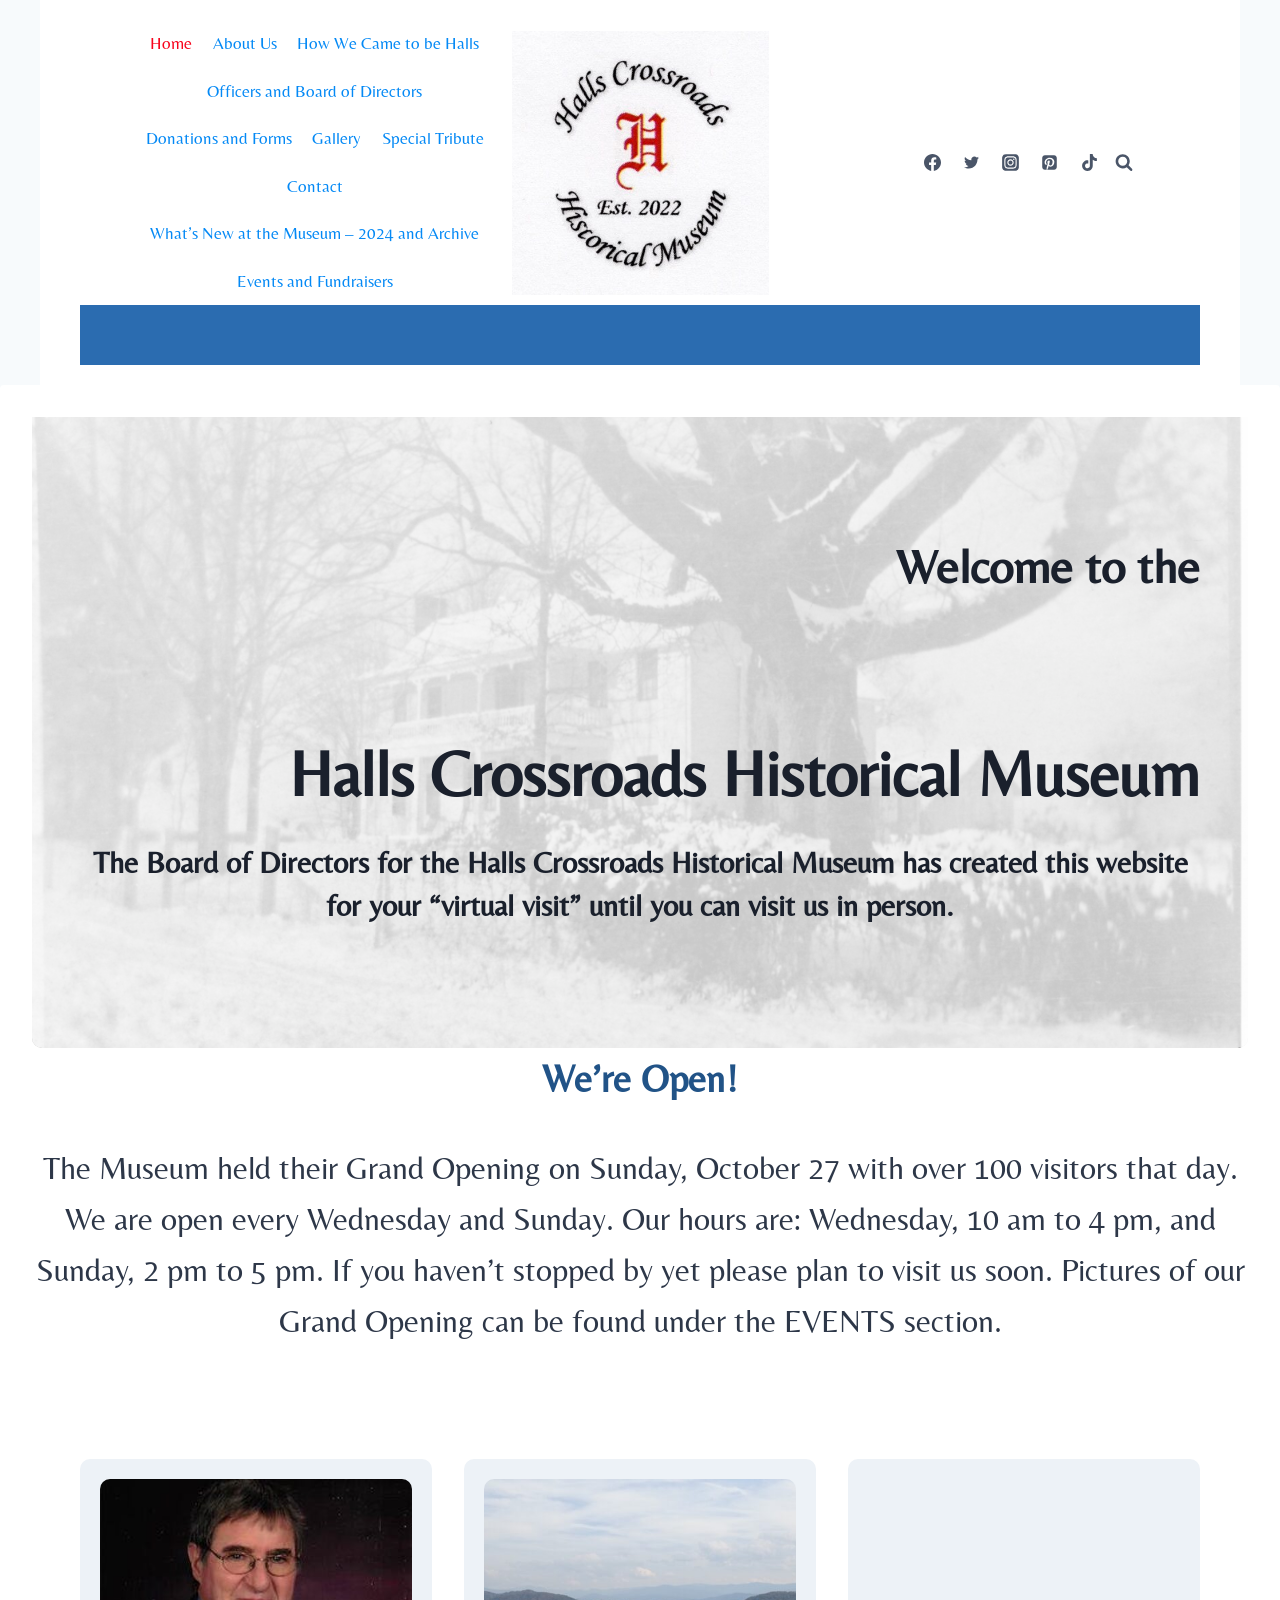
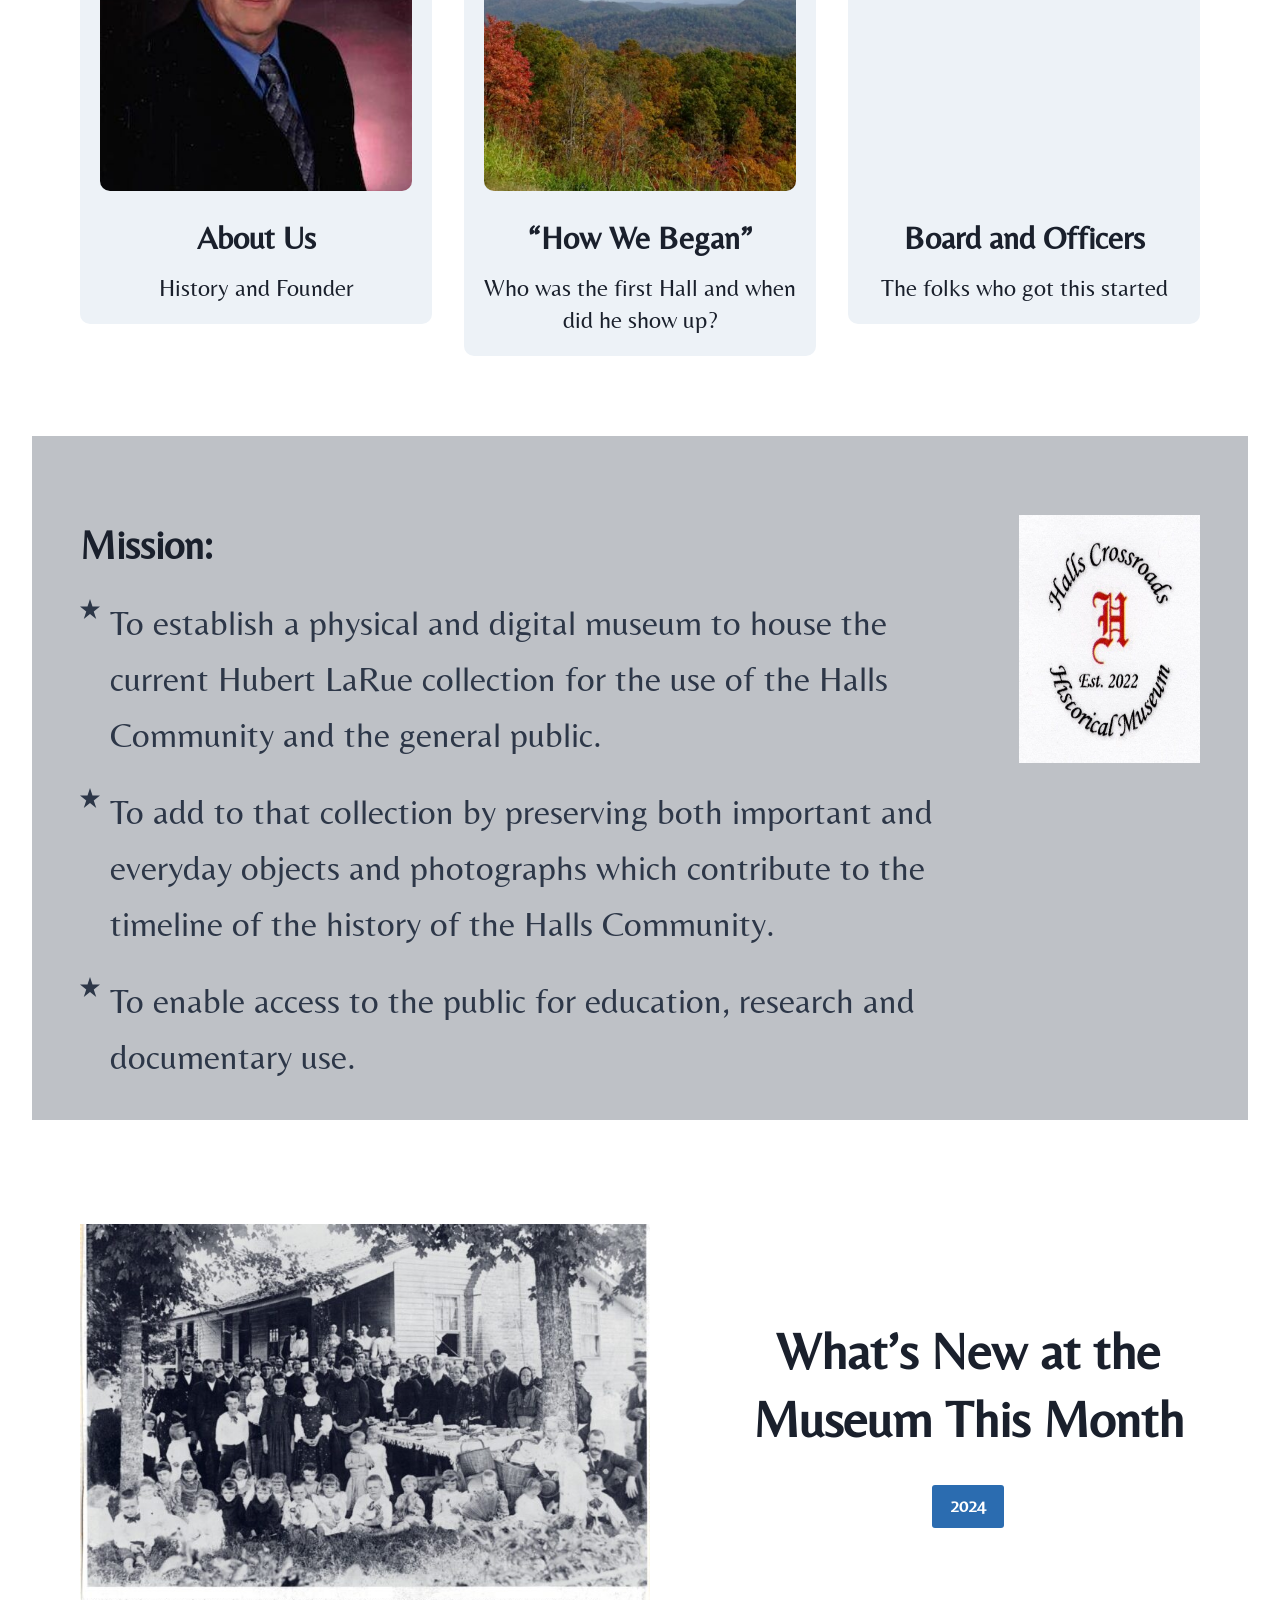
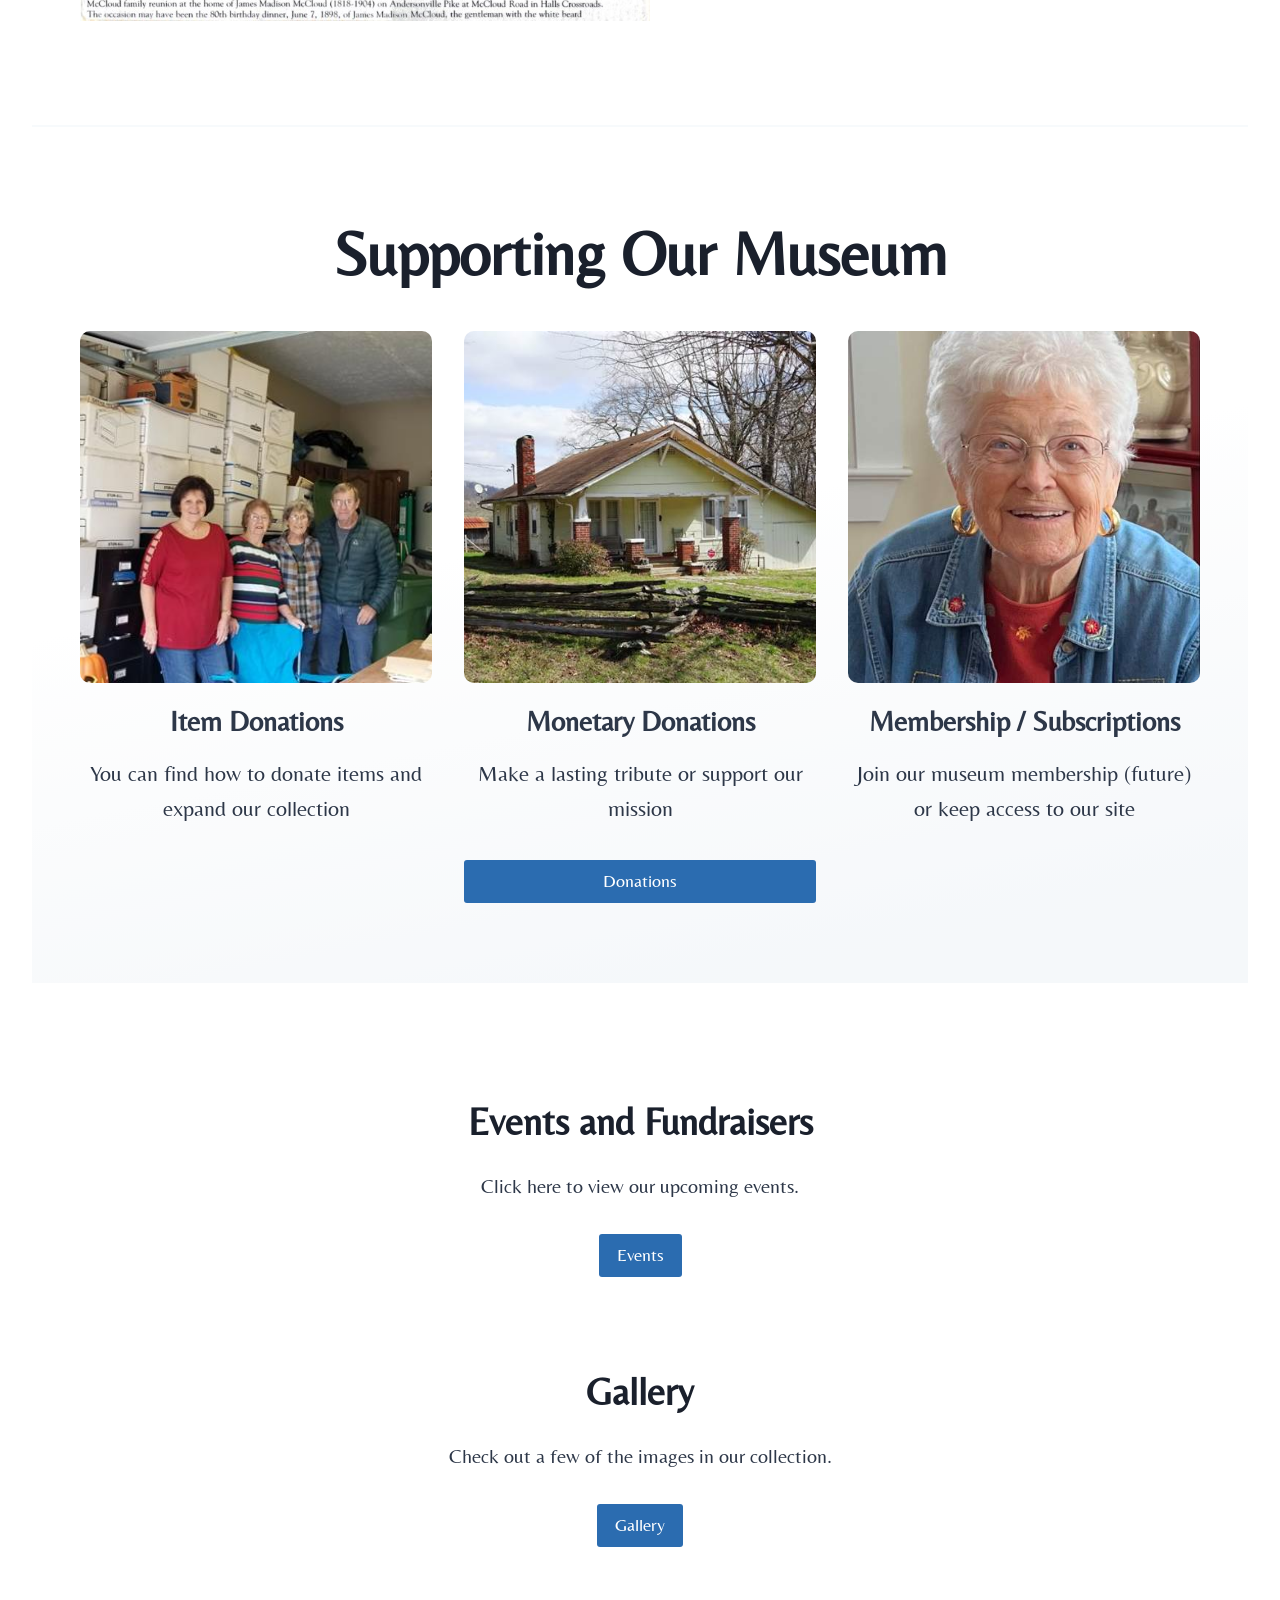
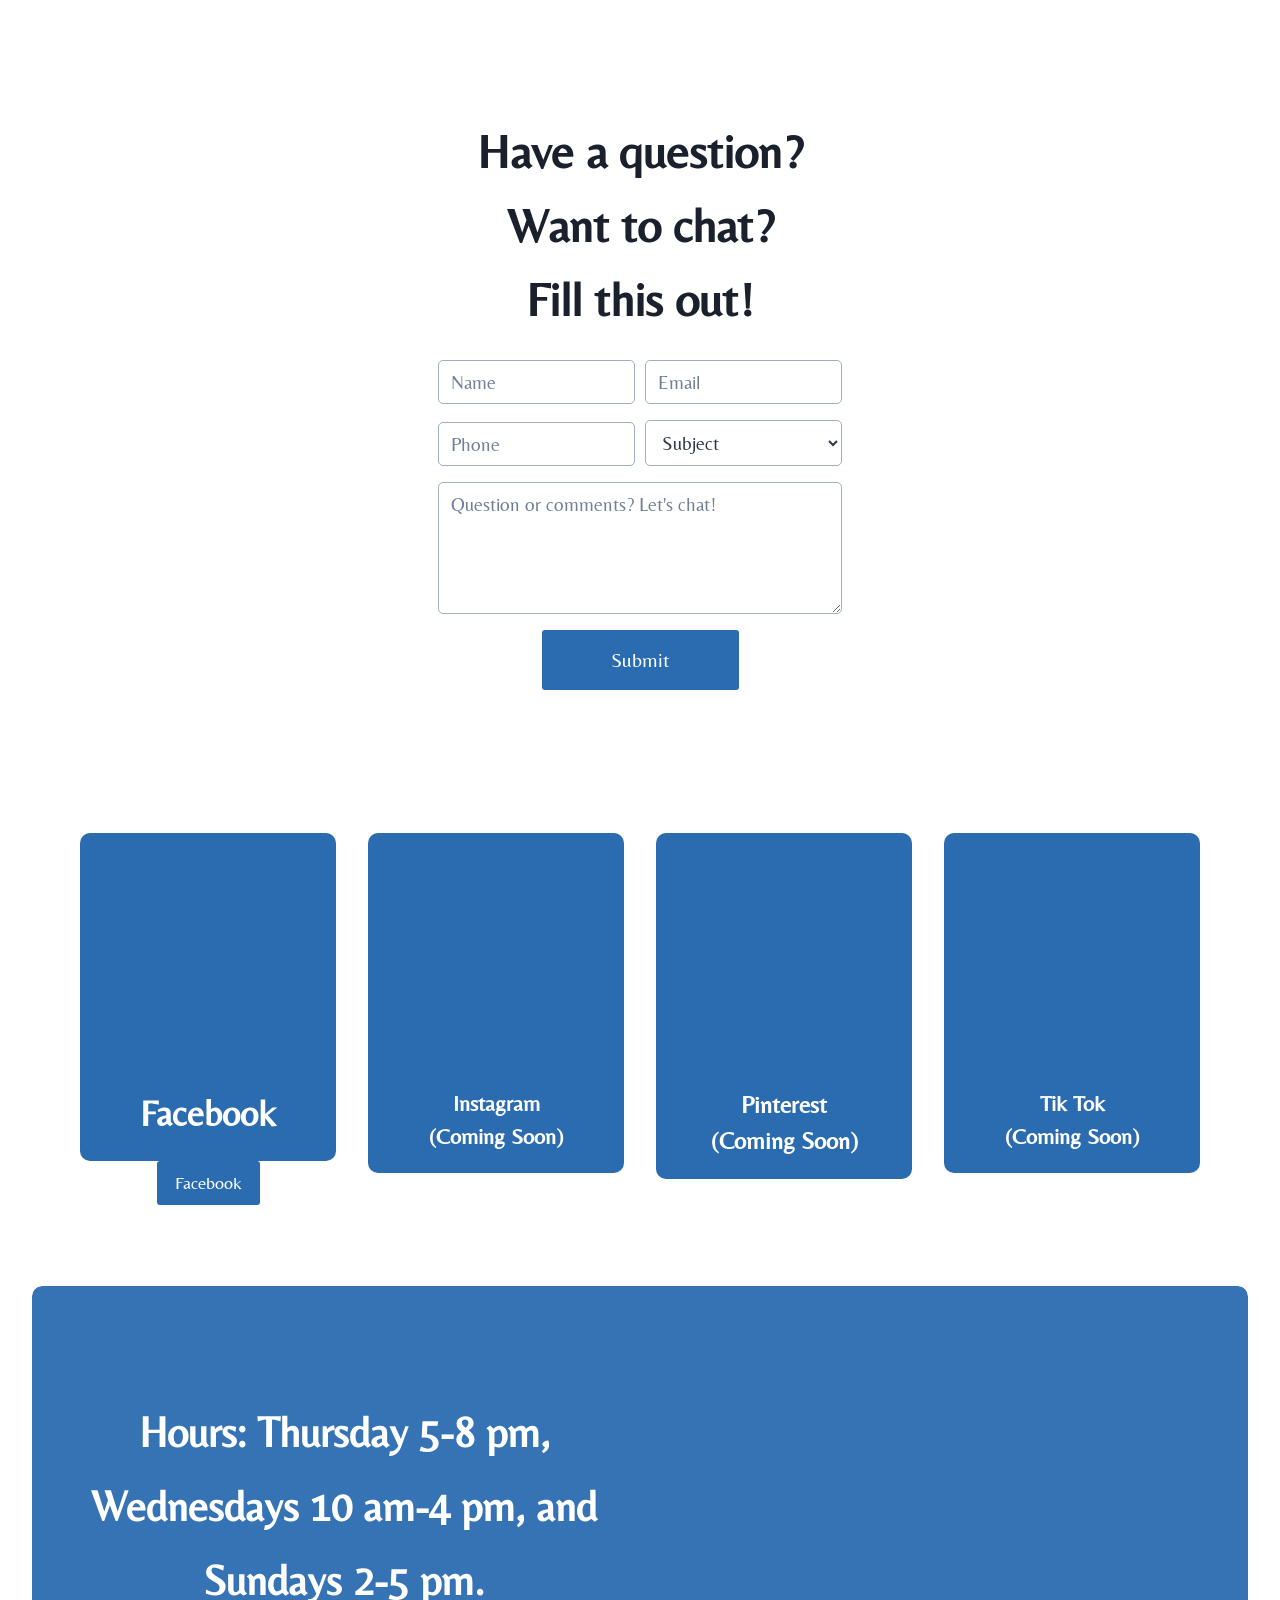
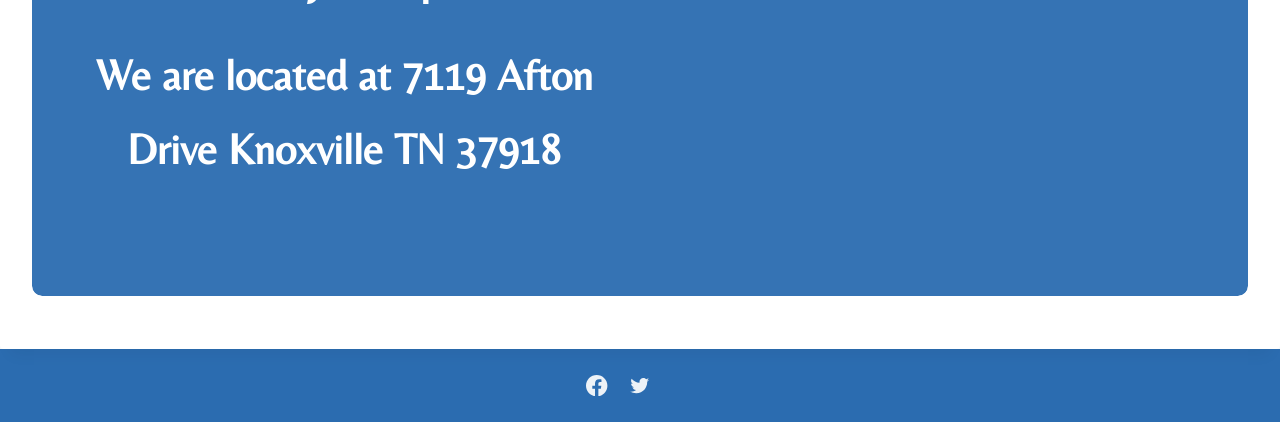
==== index.html @ c062ceba "updating CSS and html for a responisve mobile design" ====
<!DOCTYPE html>

<html class="no-js" itemscope="" itemtype="https://schema.org/WebPage" lang="en">
<head>
<meta charset="utf-8"/>
<meta content="width=device-width, initial-scale=1, minimum-scale=1" name="viewport"/>
<title>Halls Crossroads Historical Museum – Preserving History</title>

<!-- Open Graph Meta Tags for Facebook and Mobile Previews -->
<meta property="og:title" content="Halls Crossroads Historical Museum – Preserving History"/>
<meta property="og:description" content="Explore the history and heritage of Halls Crossroads and Hancock County."/>
<meta property="og:image" content="https://hchm-museum.org/wp-content/uploads/2023/06/V30-p6-Pulaski-Hall-Home-scaled.jpg"/>
<meta property="og:url" content="https://hchm-museum.org/"/>
<meta property="og:type" content="website"/>

<meta content="max-image-preview:large" name="robots">
<link rel="stylesheet" href="./style.css"/>
<style>img:is([sizes="auto" i], [sizes^="auto," i]) { contain-intrinsic-size: 3000px 1500px }</style>
<link href="/feed/" rel="alternate" title="Halls Crossroads Historical Museum » Feed" type="application/rss+xml"/>
<link href="/comments/feed/" rel="alternate" title="Halls Crossroads Historical Museum » Comments Feed" type="application/rss+xml"/>
<script>document.documentElement.classList.remove( 'no-js' );</script>
<script>
window._wpemojiSettings = {"baseUrl":"https:\/\/s.w.org\/images\/core\/emoji\/15.0.3\/72x72\/","ext":".png","svgUrl":"https:\/\/s.w.org\/images\/core\/emoji\/15.0.3\/svg\/","svgExt":".svg","source":{"concatemoji":"https:\/\/hchmmuseum.org\/wp-includes\/js\/wp-emoji-release.min.js?ver=6.7.2"}};
/*! This file is auto-generated */
!function(i,n){var o,s,e;function c(e){try{var t={supportTests:e,timestamp:(new Date).valueOf()};sessionStorage.setItem(o,JSON.stringify(t))}catch(e){}}function p(e,t,n){e.clearRect(0,0,e.canvas.width,e.canvas.height),e.fillText(t,0,0);var t=new Uint32Array(e.getImageData(0,0,e.canvas.width,e.canvas.height).data),r=(e.clearRect(0,0,e.canvas.width,e.canvas.height),e.fillText(n,0,0),new Uint32Array(e.getImageData(0,0,e.canvas.width,e.canvas.height).data));return t.every(function(e,t){return e===r[t]})}function u(e,t,n){switch(t){case"flag":return n(e,"\ud83c\udff3\ufe0f\u200d\u26a7\ufe0f","\ud83c\udff3\ufe0f\u200b\u26a7\ufe0f")?!1:!n(e,"\ud83c\uddfa\ud83c\uddf3","\ud83c\uddfa\u200b\ud83c\uddf3")&&!n(e,"\ud83c\udff4\udb40\udc67\udb40\udc62\udb40\udc65\udb40\udc6e\udb40\udc67\udb40\udc7f","\ud83c\udff4\u200b\udb40\udc67\u200b\udb40\udc62\u200b\udb40\udc65\u200b\udb40\udc6e\u200b\udb40\udc67\u200b\udb40\udc7f");case"emoji":return!n(e,"\ud83d\udc26\u200d\u2b1b","\ud83d\udc26\u200b\u2b1b")}return!1}function f(e,t,n){var r="undefined"!=typeof WorkerGlobalScope&&self instanceof WorkerGlobalScope?new OffscreenCanvas(300,150):i.createElement("canvas"),a=r.getContext("2d",{willReadFrequently:!0}),o=(a.textBaseline="top",a.font="600 32px Arial",{});return e.forEach(function(e){o[e]=t(a,e,n)}),o}function t(e){var t=i.createElement("script");t.src=e,t.defer=!0,i.head.appendChild(t)}"undefined"!=typeof Promise&&(o="wpEmojiSettingsSupports",s=["flag","emoji"],n.supports={everything:!0,everythingExceptFlag:!0},e=new Promise(function(e){i.addEventListener("DOMContentLoaded",e,{once:!0})}),new Promise(function(t){var n=function(){try{var e=JSON.parse(sessionStorage.getItem(o));if("object"==typeof e&&"number"==typeof e.timestamp&&(new Date).valueOf()<e.timestamp+604800&&"object"==typeof e.supportTests)return e.supportTests}catch(e){}return null}();if(!n){if("undefined"!=typeof Worker&&"undefined"!=typeof OffscreenCanvas&&"undefined"!=typeof URL&&URL.createObjectURL&&"undefined"!=typeof Blob)try{var e="postMessage("+f.toString()+"("+[JSON.stringify(s),u.toString(),p.toString()].join(",")+"));",r=new Blob([e],{type:"text/javascript"}),a=new Worker(URL.createObjectURL(r),{name:"wpTestEmojiSupports"});return void(a.onmessage=function(e){c(n=e.data),a.terminate(),t(n)})}catch(e){}c(n=f(s,u,p))}t(n)}).then(function(e){for(var t in e)n.supports[t]=e[t],n.supports.everything=n.supports.everything&&n.supports[t],"flag"!==t&&(n.supports.everythingExceptFlag=n.supports.everythingExceptFlag&&n.supports[t]);n.supports.everythingExceptFlag=n.supports.everythingExceptFlag&&!n.supports.flag,n.DOMReady=!1,n.readyCallback=function(){n.DOMReady=!0}}).then(function(){return e}).then(function(){var e;n.supports.everything||(n.readyCallback(),(e=n.source||{}).concatemoji?t(e.concatemoji):e.wpemoji&&e.twemoji&&(t(e.twemoji),t(e.wpemoji)))}))}((window,document),window._wpemojiSettings);
</script>
<style id="wp-emoji-styles-inline-css">

	img.wp-smiley, img.emoji {
		display: inline !important;
		border: none !important;
		box-shadow: none !important;
		height: 1em !important;
		width: 1em !important;
		margin: 0 0.07em !important;
		vertical-align: -0.1em !important;
		background: none !important;
		padding: 0 !important;
	}
</style>
<link href="/wp-includes/css/dist/block-library/style.min.css?ver=6.7.2" id="wp-block-library-css" media="all" rel="stylesheet"/>
<style id="classic-theme-styles-inline-css">
/*! This file is auto-generated */
.wp-block-button__link{color:#fff;background-color:#32373c;border-radius:9999px;box-shadow:none;text-decoration:none;padding:calc(.667em + 2px) calc(1.333em + 2px);font-size:1.125em}.wp-block-file__button{background:#32373c;color:#fff;text-decoration:none}
</style>
<style id="global-styles-inline-css">
:root{--wp--preset--aspect-ratio--square: 1;--wp--preset--aspect-ratio--4-3: 4/3;--wp--preset--aspect-ratio--3-4: 3/4;--wp--preset--aspect-ratio--3-2: 3/2;--wp--preset--aspect-ratio--2-3: 2/3;--wp--preset--aspect-ratio--16-9: 16/9;--wp--preset--aspect-ratio--9-16: 9/16;--wp--preset--color--black: #000000;--wp--preset--color--cyan-bluish-gray: #abb8c3;--wp--preset--color--white: #ffffff;--wp--preset--color--pale-pink: #f78da7;--wp--preset--color--vivid-red: #cf2e2e;--wp--preset--color--luminous-vivid-orange: #ff6900;--wp--preset--color--luminous-vivid-amber: #fcb900;--wp--preset--color--light-green-cyan: #7bdcb5;--wp--preset--color--vivid-green-cyan: #00d084;--wp--preset--color--pale-cyan-blue: #8ed1fc;--wp--preset--color--vivid-cyan-blue: #0693e3;--wp--preset--color--vivid-purple: #9b51e0;--wp--preset--color--theme-palette-1: var(--global-palette1);--wp--preset--color--theme-palette-2: var(--global-palette2);--wp--preset--color--theme-palette-3: var(--global-palette3);--wp--preset--color--theme-palette-4: var(--global-palette4);--wp--preset--color--theme-palette-5: var(--global-palette5);--wp--preset--color--theme-palette-6: var(--global-palette6);--wp--preset--color--theme-palette-7: var(--global-palette7);--wp--preset--color--theme-palette-8: var(--global-palette8);--wp--preset--color--theme-palette-9: var(--global-palette9);--wp--preset--gradient--vivid-cyan-blue-to-vivid-purple: linear-gradient(135deg,rgba(6,147,227,1) 0%,rgb(155,81,224) 100%);--wp--preset--gradient--light-green-cyan-to-vivid-green-cyan: linear-gradient(135deg,rgb(122,220,180) 0%,rgb(0,208,130) 100%);--wp--preset--gradient--luminous-vivid-amber-to-luminous-vivid-orange: linear-gradient(135deg,rgba(252,185,0,1) 0%,rgba(255,105,0,1) 100%);--wp--preset--gradient--luminous-vivid-orange-to-vivid-red: linear-gradient(135deg,rgba(255,105,0,1) 0%,rgb(207,46,46) 100%);--wp--preset--gradient--very-light-gray-to-cyan-bluish-gray: linear-gradient(135deg,rgb(238,238,238) 0%,rgb(169,184,195) 100%);--wp--preset--gradient--cool-to-warm-spectrum: linear-gradient(135deg,rgb(74,234,220) 0%,rgb(151,120,209) 20%,rgb(207,42,186) 40%,rgb(238,44,130) 60%,rgb(251,105,98) 80%,rgb(254,248,76) 100%);--wp--preset--gradient--blush-light-purple: linear-gradient(135deg,rgb(255,206,236) 0%,rgb(152,150,240) 100%);--wp--preset--gradient--blush-bordeaux: linear-gradient(135deg,rgb(254,205,165) 0%,rgb(254,45,45) 50%,rgb(107,0,62) 100%);--wp--preset--gradient--luminous-dusk: linear-gradient(135deg,rgb(255,203,112) 0%,rgb(199,81,192) 50%,rgb(65,88,208) 100%);--wp--preset--gradient--pale-ocean: linear-gradient(135deg,rgb(255,245,203) 0%,rgb(182,227,212) 50%,rgb(51,167,181) 100%);--wp--preset--gradient--electric-grass: linear-gradient(135deg,rgb(202,248,128) 0%,rgb(113,206,126) 100%);--wp--preset--gradient--midnight: linear-gradient(135deg,rgb(2,3,129) 0%,rgb(40,116,252) 100%);--wp--preset--font-size--small: var(--global-font-size-small);--wp--preset--font-size--medium: var(--global-font-size-medium);--wp--preset--font-size--large: var(--global-font-size-large);--wp--preset--font-size--x-large: 42px;--wp--preset--font-size--larger: var(--global-font-size-larger);--wp--preset--font-size--xxlarge: var(--global-font-size-xxlarge);--wp--preset--spacing--20: 0.44rem;--wp--preset--spacing--30: 0.67rem;--wp--preset--spacing--40: 1rem;--wp--preset--spacing--50: 1.5rem;--wp--preset--spacing--60: 2.25rem;--wp--preset--spacing--70: 3.38rem;--wp--preset--spacing--80: 5.06rem;--wp--preset--shadow--natural: 6px 6px 9px rgba(0, 0, 0, 0.2);--wp--preset--shadow--deep: 12px 12px 50px rgba(0, 0, 0, 0.4);--wp--preset--shadow--sharp: 6px 6px 0px rgba(0, 0, 0, 0.2);--wp--preset--shadow--outlined: 6px 6px 0px -3px rgba(255, 255, 255, 1), 6px 6px rgba(0, 0, 0, 1);--wp--preset--shadow--crisp: 6px 6px 0px rgba(0, 0, 0, 1);}:where(.is-layout-flex){gap: 0.5em;}:where(.is-layout-grid){gap: 0.5em;}body .is-layout-flex{display: flex;}.is-layout-flex{flex-wrap: wrap;align-items: center;}.is-layout-flex > :is(*, div){margin: 0;}body .is-layout-grid{display: grid;}.is-layout-grid > :is(*, div){margin: 0;}:where(.wp-block-columns.is-layout-flex){gap: 2em;}:where(.wp-block-columns.is-layout-grid){gap: 2em;}:where(.wp-block-post-template.is-layout-flex){gap: 1.25em;}:where(.wp-block-post-template.is-layout-grid){gap: 1.25em;}.has-black-color{color: var(--wp--preset--color--black) !important;}.has-cyan-bluish-gray-color{color: var(--wp--preset--color--cyan-bluish-gray) !important;}.has-white-color{color: var(--wp--preset--color--white) !important;}.has-pale-pink-color{color: var(--wp--preset--color--pale-pink) !important;}.has-vivid-red-color{color: var(--wp--preset--color--vivid-red) !important;}.has-luminous-vivid-orange-color{color: var(--wp--preset--color--luminous-vivid-orange) !important;}.has-luminous-vivid-amber-color{color: var(--wp--preset--color--luminous-vivid-amber) !important;}.has-light-green-cyan-color{color: var(--wp--preset--color--light-green-cyan) !important;}.has-vivid-green-cyan-color{color: var(--wp--preset--color--vivid-green-cyan) !important;}.has-pale-cyan-blue-color{color: var(--wp--preset--color--pale-cyan-blue) !important;}.has-vivid-cyan-blue-color{color: var(--wp--preset--color--vivid-cyan-blue) !important;}.has-vivid-purple-color{color: var(--wp--preset--color--vivid-purple) !important;}.has-black-background-color{background-color: var(--wp--preset--color--black) !important;}.has-cyan-bluish-gray-background-color{background-color: var(--wp--preset--color--cyan-bluish-gray) !important;}.has-white-background-color{background-color: var(--wp--preset--color--white) !important;}.has-pale-pink-background-color{background-color: var(--wp--preset--color--pale-pink) !important;}.has-vivid-red-background-color{background-color: var(--wp--preset--color--vivid-red) !important;}.has-luminous-vivid-orange-background-color{background-color: var(--wp--preset--color--luminous-vivid-orange) !important;}.has-luminous-vivid-amber-background-color{background-color: var(--wp--preset--color--luminous-vivid-amber) !important;}.has-light-green-cyan-background-color{background-color: var(--wp--preset--color--light-green-cyan) !important;}.has-vivid-green-cyan-background-color{background-color: var(--wp--preset--color--vivid-green-cyan) !important;}.has-pale-cyan-blue-background-color{background-color: var(--wp--preset--color--pale-cyan-blue) !important;}.has-vivid-cyan-blue-background-color{background-color: var(--wp--preset--color--vivid-cyan-blue) !important;}.has-vivid-purple-background-color{background-color: var(--wp--preset--color--vivid-purple) !important;}.has-black-border-color{border-color: var(--wp--preset--color--black) !important;}.has-cyan-bluish-gray-border-color{border-color: var(--wp--preset--color--cyan-bluish-gray) !important;}.has-white-border-color{border-color: var(--wp--preset--color--white) !important;}.has-pale-pink-border-color{border-color: var(--wp--preset--color--pale-pink) !important;}.has-vivid-red-border-color{border-color: var(--wp--preset--color--vivid-red) !important;}.has-luminous-vivid-orange-border-color{border-color: var(--wp--preset--color--luminous-vivid-orange) !important;}.has-luminous-vivid-amber-border-color{border-color: var(--wp--preset--color--luminous-vivid-amber) !important;}.has-light-green-cyan-border-color{border-color: var(--wp--preset--color--light-green-cyan) !important;}.has-vivid-green-cyan-border-color{border-color: var(--wp--preset--color--vivid-green-cyan) !important;}.has-pale-cyan-blue-border-color{border-color: var(--wp--preset--color--pale-cyan-blue) !important;}.has-vivid-cyan-blue-border-color{border-color: var(--wp--preset--color--vivid-cyan-blue) !important;}.has-vivid-purple-border-color{border-color: var(--wp--preset--color--vivid-purple) !important;}.has-vivid-cyan-blue-to-vivid-purple-gradient-background{background: var(--wp--preset--gradient--vivid-cyan-blue-to-vivid-purple) !important;}.has-light-green-cyan-to-vivid-green-cyan-gradient-background{background: var(--wp--preset--gradient--light-green-cyan-to-vivid-green-cyan) !important;}.has-luminous-vivid-amber-to-luminous-vivid-orange-gradient-background{background: var(--wp--preset--gradient--luminous-vivid-amber-to-luminous-vivid-orange) !important;}.has-luminous-vivid-orange-to-vivid-red-gradient-background{background: var(--wp--preset--gradient--luminous-vivid-orange-to-vivid-red) !important;}.has-very-light-gray-to-cyan-bluish-gray-gradient-background{background: var(--wp--preset--gradient--very-light-gray-to-cyan-bluish-gray) !important;}.has-cool-to-warm-spectrum-gradient-background{background: var(--wp--preset--gradient--cool-to-warm-spectrum) !important;}.has-blush-light-purple-gradient-background{background: var(--wp--preset--gradient--blush-light-purple) !important;}.has-blush-bordeaux-gradient-background{background: var(--wp--preset--gradient--blush-bordeaux) !important;}.has-luminous-dusk-gradient-background{background: var(--wp--preset--gradient--luminous-dusk) !important;}.has-pale-ocean-gradient-background{background: var(--wp--preset--gradient--pale-ocean) !important;}.has-electric-grass-gradient-background{background: var(--wp--preset--gradient--electric-grass) !important;}.has-midnight-gradient-background{background: var(--wp--preset--gradient--midnight) !important;}.has-small-font-size{font-size: var(--wp--preset--font-size--small) !important;}.has-medium-font-size{font-size: var(--wp--preset--font-size--medium) !important;}.has-large-font-size{font-size: var(--wp--preset--font-size--large) !important;}.has-x-large-font-size{font-size: var(--wp--preset--font-size--x-large) !important;}
:where(.wp-block-post-template.is-layout-flex){gap: 1.25em;}:where(.wp-block-post-template.is-layout-grid){gap: 1.25em;}
:where(.wp-block-columns.is-layout-flex){gap: 2em;}:where(.wp-block-columns.is-layout-grid){gap: 2em;}
:root :where(.wp-block-pullquote){font-size: 1.5em;line-height: 1.6;}
</style>
<link href="/wp-content/themes/kadence/assets/css/global.min.css?ver=1.3.6" id="kadence-global-css" media="all" rel="stylesheet"/>
<style id="kadence-global-inline-css">
/* Kadence Base CSS */
:root{--global-palette1:#2B6CB0;--global-palette2:#215387;--global-palette3:#1A202C;--global-palette4:#2D3748;--global-palette5:#4A5568;--global-palette6:#718096;--global-palette7:#EDF2F7;--global-palette8:#F7FAFC;--global-palette9:#ffffff;--global-palette9rgb:255, 255, 255;--global-palette-highlight:var(--global-palette1);--global-palette-highlight-alt:var(--global-palette2);--global-palette-highlight-alt2:var(--global-palette9);--global-palette-btn-bg:var(--global-palette1);--global-palette-btn-bg-hover:var(--global-palette2);--global-palette-btn:#ffffff;--global-palette-btn-hover:#ffffff;--global-body-font-family:Belleza, sans-serif;--global-heading-font-family:inherit;--global-primary-nav-font-family:inherit;--global-fallback-font:sans-serif;--global-display-fallback-font:sans-serif;--global-content-width:1290px;--global-content-wide-width:calc(1290px + 230px);--global-content-narrow-width:842px;--global-content-edge-padding:3rem;--global-content-boxed-padding:2rem;--global-calc-content-width:calc(1290px - var(--global-content-edge-padding) - var(--global-content-edge-padding) );--wp--style--global--content-size:var(--global-calc-content-width);}.wp-site-blocks{--global-vw:calc( 100vw - ( 0.5 * var(--scrollbar-offset)));}body{background:var(--global-palette8);}body, input, select, optgroup, textarea{font-style:normal;font-weight:normal;font-size:17px;line-height:1.6;font-family:var(--global-body-font-family);color:var(--global-palette4);}.content-bg, body.content-style-unboxed .site{background:var(--global-palette9);}h1,h2,h3,h4,h5,h6{font-family:var(--global-heading-font-family);}h1{font-weight:700;font-size:32px;line-height:1.5;color:var(--global-palette3);}h2{font-weight:700;font-size:28px;line-height:1.5;color:var(--global-palette3);}h3{font-weight:700;font-size:24px;line-height:1.5;color:var(--global-palette3);}h4{font-weight:700;font-size:22px;line-height:1.5;color:var(--global-palette4);}h5{font-weight:700;font-size:20px;line-height:1.5;color:var(--global-palette4);}h6{font-style:normal;font-weight:400;font-size:18px;line-height:1.5;color:var(--global-palette1);}.entry-hero .kadence-breadcrumbs{max-width:1290px;}.site-container, .site-header-row-layout-contained, .site-footer-row-layout-contained, .entry-hero-layout-contained, .comments-area, .alignfull > .wp-block-cover__inner-container, .alignwide > .wp-block-cover__inner-container{max-width:var(--global-content-width);}.content-width-narrow .content-container.site-container, .content-width-narrow .hero-container.site-container{max-width:var(--global-content-narrow-width);}@media all and (min-width: 1520px){.wp-site-blocks .content-container  .alignwide{margin-left:-115px;margin-right:-115px;width:unset;max-width:unset;}}@media all and (min-width: 1102px){.content-width-narrow .wp-site-blocks .content-container .alignwide{margin-left:-130px;margin-right:-130px;width:unset;max-width:unset;}}.content-style-boxed .wp-site-blocks .entry-content .alignwide{margin-left:calc( -1 * var( --global-content-boxed-padding ) );margin-right:calc( -1 * var( --global-content-boxed-padding ) );}.content-area{margin-top:5rem;margin-bottom:5rem;}@media all and (max-width: 1024px){.content-area{margin-top:3rem;margin-bottom:3rem;}}@media all and (max-width: 767px){.content-area{margin-top:2rem;margin-bottom:2rem;}}@media all and (max-width: 1024px){:root{--global-content-boxed-padding:2rem;}}@media all and (max-width: 767px){:root{--global-content-boxed-padding:1.5rem;}}.entry-content-wrap{padding:2rem;}@media all and (max-width: 1024px){.entry-content-wrap{padding:2rem;}}@media all and (max-width: 767px){.entry-content-wrap{padding:1.5rem;}}.entry.single-entry{box-shadow:0px 15px 15px -10px rgba(0,0,0,0.05);}.entry.loop-entry{box-shadow:0px 15px 15px -10px rgba(0,0,0,0.05);}.loop-entry .entry-content-wrap{padding:2rem;}@media all and (max-width: 1024px){.loop-entry .entry-content-wrap{padding:2rem;}}@media all and (max-width: 767px){.loop-entry .entry-content-wrap{padding:1.5rem;}}button, .button, .wp-block-button__link, input[type="button"], input[type="reset"], input[type="submit"], .fl-button, .elementor-button-wrapper .elementor-button, .wc-block-components-checkout-place-order-button, .wc-block-cart__submit{box-shadow:0px 0px 0px -7px rgba(0,0,0,0);}button:hover, button:focus, button:active, .button:hover, .button:focus, .button:active, .wp-block-button__link:hover, .wp-block-button__link:focus, .wp-block-button__link:active, input[type="button"]:hover, input[type="button"]:focus, input[type="button"]:active, input[type="reset"]:hover, input[type="reset"]:focus, input[type="reset"]:active, input[type="submit"]:hover, input[type="submit"]:focus, input[type="submit"]:active, .elementor-button-wrapper .elementor-button:hover, .elementor-button-wrapper .elementor-button:focus, .elementor-button-wrapper .elementor-button:active, .wc-block-cart__submit:hover{box-shadow:0px 15px 25px -7px rgba(0,0,0,0.1);}.kb-button.kb-btn-global-outline.kb-btn-global-inherit{padding-top:calc(px - 2px);padding-right:calc(px - 2px);padding-bottom:calc(px - 2px);padding-left:calc(px - 2px);}@media all and (min-width: 1025px){.transparent-header .entry-hero .entry-hero-container-inner{padding-top:0px;}}@media all and (max-width: 1024px){.mobile-transparent-header .entry-hero .entry-hero-container-inner{padding-top:0px;}}@media all and (max-width: 767px){.mobile-transparent-header .entry-hero .entry-hero-container-inner{padding-top:0px;}}.entry-hero.page-hero-section .entry-header{min-height:200px;}
/* Kadence Header CSS */
@media all and (max-width: 1024px){.mobile-transparent-header #masthead{position:absolute;left:0px;right:0px;z-index:100;}.kadence-scrollbar-fixer.mobile-transparent-header #masthead{right:var(--scrollbar-offset,0);}.mobile-transparent-header #masthead, .mobile-transparent-header .site-top-header-wrap .site-header-row-container-inner, .mobile-transparent-header .site-main-header-wrap .site-header-row-container-inner, .mobile-transparent-header .site-bottom-header-wrap .site-header-row-container-inner{background:transparent;}.site-header-row-tablet-layout-fullwidth, .site-header-row-tablet-layout-standard{padding:0px;}}@media all and (min-width: 1025px){.transparent-header #masthead{position:absolute;left:0px;right:0px;z-index:100;}.transparent-header.kadence-scrollbar-fixer #masthead{right:var(--scrollbar-offset,0);}.transparent-header #masthead, .transparent-header .site-top-header-wrap .site-header-row-container-inner, .transparent-header .site-main-header-wrap .site-header-row-container-inner, .transparent-header .site-bottom-header-wrap .site-header-row-container-inner{background:transparent;}}.site-branding a.brand img{max-width:257px;}.site-branding a.brand img.svg-logo-image{width:257px;}.site-branding{padding:0px 0px 0px 0px;}#masthead, #masthead .kadence-sticky-header.item-is-fixed:not(.item-at-start):not(.site-header-row-container):not(.site-main-header-wrap), #masthead .kadence-sticky-header.item-is-fixed:not(.item-at-start) > .site-header-row-container-inner{background:#ffffff;}.site-top-header-wrap .site-header-row-container-inner{background:var(--global-palette9);border-bottom:60px solid var(--global-palette1);}.site-top-header-inner-wrap{min-height:0px;}.header-navigation[class*="header-navigation-style-underline"] .header-menu-container.primary-menu-container>ul>li>a:after{width:calc( 100% - 1.2em);}.main-navigation .primary-menu-container > ul > li.menu-item > a{padding-left:calc(1.2em / 2);padding-right:calc(1.2em / 2);padding-top:0.6em;padding-bottom:0.6em;color:#0489f5;}.main-navigation .primary-menu-container > ul > li.menu-item .dropdown-nav-special-toggle{right:calc(1.2em / 2);}.main-navigation .primary-menu-container > ul > li.menu-item > a:hover{color:var(--global-palette6);}.main-navigation .primary-menu-container > ul > li.menu-item.current-menu-item > a{color:#f7041c;}.header-navigation .header-menu-container ul ul.sub-menu, .header-navigation .header-menu-container ul ul.submenu{background:var(--global-palette4);box-shadow:0px 2px 13px 0px rgba(0,0,0,0.1);}.header-navigation .header-menu-container ul ul li.menu-item, .header-menu-container ul.menu > li.kadence-menu-mega-enabled > ul > li.menu-item > a{border-bottom:1px solid var(--global-palette1);}.header-navigation .header-menu-container ul ul li.menu-item > a{width:200px;padding-top:1em;padding-bottom:1em;color:var(--global-palette8);font-size:12px;}.header-navigation .header-menu-container ul ul li.menu-item > a:hover{color:var(--global-palette9);background:var(--global-palette6);}.header-navigation .header-menu-container ul ul li.menu-item.current-menu-item > a{color:var(--global-palette9);background:var(--global-palette1);}.mobile-toggle-open-container .menu-toggle-open, .mobile-toggle-open-container .menu-toggle-open:focus{color:var(--global-palette5);padding:0.4em 0.6em 0.4em 0.6em;font-size:14px;}.mobile-toggle-open-container .menu-toggle-open.menu-toggle-style-bordered{border:1px solid currentColor;}.mobile-toggle-open-container .menu-toggle-open .menu-toggle-icon{font-size:20px;}.mobile-toggle-open-container .menu-toggle-open:hover, .mobile-toggle-open-container .menu-toggle-open:focus-visible{color:var(--global-palette-highlight);}.mobile-navigation ul li{font-size:14px;}.mobile-navigation ul li a{padding-top:1em;padding-bottom:1em;}.mobile-navigation ul li > a, .mobile-navigation ul li.menu-item-has-children > .drawer-nav-drop-wrap{color:var(--global-palette8);}.mobile-navigation ul li > a:hover, .mobile-navigation ul li.menu-item-has-children > .drawer-nav-drop-wrap:hover{color:var(--global-palette2);}.mobile-navigation ul li.current-menu-item > a, .mobile-navigation ul li.current-menu-item.menu-item-has-children > .drawer-nav-drop-wrap{color:var(--global-palette8);}.mobile-navigation ul li.menu-item-has-children .drawer-nav-drop-wrap, .mobile-navigation ul li:not(.menu-item-has-children) a{border-bottom:1px solid rgba(255,255,255,0.1);}.mobile-navigation:not(.drawer-navigation-parent-toggle-true) ul li.menu-item-has-children .drawer-nav-drop-wrap button{border-left:1px solid rgba(255,255,255,0.1);}#mobile-drawer .drawer-inner, #mobile-drawer.popup-drawer-layout-fullwidth.popup-drawer-animation-slice .pop-portion-bg, #mobile-drawer.popup-drawer-layout-fullwidth.popup-drawer-animation-slice.pop-animated.show-drawer .drawer-inner{background:var(--global-palette4);}#mobile-drawer .drawer-header .drawer-toggle{padding:0.6em 0.15em 0.6em 0.15em;font-size:24px;}.header-social-wrap .header-social-inner-wrap{font-size:1em;gap:0.3em;}.header-social-wrap .header-social-inner-wrap .social-button{color:var(--global-palette5);border:2px none transparent;border-radius:3px;}.header-social-wrap .header-social-inner-wrap .social-button:hover{color:var(--global-palette1);}.search-toggle-open-container .search-toggle-open{color:var(--global-palette5);}.search-toggle-open-container .search-toggle-open.search-toggle-style-bordered{border:1px solid currentColor;}.search-toggle-open-container .search-toggle-open .search-toggle-icon{font-size:1em;}.search-toggle-open-container .search-toggle-open:hover, .search-toggle-open-container .search-toggle-open:focus{color:var(--global-palette-highlight);}#search-drawer .drawer-inner{background:rgba(9, 12, 16, 0.97);}
/* Kadence Footer CSS */
#colophon{background:var(--global-palette6);}.site-middle-footer-wrap .site-footer-row-container-inner{font-style:normal;color:var(--global-palette7);}.site-footer .site-middle-footer-wrap a:where(:not(.button):not(.wp-block-button__link):not(.wp-element-button)){color:var(--global-palette7);}.site-footer .site-middle-footer-wrap a:where(:not(.button):not(.wp-block-button__link):not(.wp-element-button)):hover{color:var(--global-palette2);}.site-middle-footer-inner-wrap{padding-top:0px;padding-bottom:0px;grid-column-gap:129px;grid-row-gap:129px;}.site-middle-footer-inner-wrap .widget{margin-bottom:30px;}.site-middle-footer-inner-wrap .widget-area .widget-title{font-style:normal;color:var(--global-palette7);}.site-middle-footer-inner-wrap .site-footer-section:not(:last-child):after{right:calc(-129px / 2);}@media all and (max-width: 1024px){.site-middle-footer-inner-wrap{padding-top:0px;padding-bottom:0px;}}@media all and (max-width: 767px){.site-middle-footer-inner-wrap{padding-top:70px;padding-bottom:20px;grid-column-gap:0px;grid-row-gap:0px;}.site-middle-footer-inner-wrap .site-footer-section:not(:last-child):after{right:calc(-0px / 2);}}.site-top-footer-wrap .site-footer-row-container-inner{background:var(--global-palette1);font-style:normal;}.site-footer .site-top-footer-wrap a:not(.button):not(.wp-block-button__link):not(.wp-element-button){color:var(--global-palette7);}.site-footer .site-top-footer-wrap a:not(.button):not(.wp-block-button__link):not(.wp-element-button):hover{color:var(--global-palette2);}.site-top-footer-inner-wrap{padding-top:15px;padding-bottom:15px;grid-column-gap:30px;grid-row-gap:30px;}.site-top-footer-inner-wrap .widget{margin-bottom:30px;}.site-top-footer-inner-wrap .widget-area .widget-title{font-style:normal;color:var(--global-palette7);}.site-top-footer-inner-wrap .site-footer-section:not(:last-child):after{right:calc(-30px / 2);}.site-bottom-footer-inner-wrap{padding-top:30px;padding-bottom:30px;grid-column-gap:30px;}.site-bottom-footer-inner-wrap .widget{margin-bottom:30px;}.site-bottom-footer-inner-wrap .site-footer-section:not(:last-child):after{right:calc(-30px / 2);}.footer-social-wrap .footer-social-inner-wrap{font-size:1.26em;gap:0em;}.site-footer .site-footer-wrap .site-footer-section .footer-social-wrap .footer-social-inner-wrap .social-button{color:var(--global-palette7);border:2px none transparent;border-radius:0px;}.site-footer .site-footer-wrap .site-footer-section .footer-social-wrap .footer-social-inner-wrap .social-button:hover{color:var(--global-palette5);}#colophon .footer-html{font-style:normal;color:var(--global-palette7);}#colophon .site-footer-row-container .site-footer-row .footer-html a{color:var(--global-palette7);}#colophon .site-footer-row-container .site-footer-row .footer-html a:hover{color:var(--global-palette2);}
</style>
<link href="/wp-content/themes/kadence/assets/css/header.min.css?ver=1.3.6" id="kadence-header-css" media="all" rel="stylesheet"/>
<link href="/wp-content/themes/kadence/assets/css/content.min.css?ver=1.3.6" id="kadence-content-css" media="all" rel="stylesheet"/>
<link href="/wp-content/themes/kadence/assets/css/footer.min.css?ver=1.3.6" id="kadence-footer-css" media="all" rel="stylesheet"/>
<link href="/wp-content/plugins/kadence-blocks/dist/style-blocks-rowlayout.css?ver=3.5.22" id="kadence-blocks-rowlayout-css" media="all" rel="stylesheet"/>
<link href="/wp-content/plugins/kadence-blocks/dist/style-blocks-column.css?ver=3.5.22" id="kadence-blocks-column-css" media="all" rel="stylesheet"/>
<style id="kadence-blocks-advancedheading-inline-css">
.wp-block-kadence-advancedheading mark{background:transparent;border-style:solid;border-width:0}.wp-block-kadence-advancedheading mark.kt-highlight{color:#f76a0c;}.kb-adv-heading-icon{display: inline-flex;justify-content: center;align-items: center;} .is-layout-constrained > .kb-advanced-heading-link {display: block;}.single-content .kadence-advanced-heading-wrapper h1, .single-content .kadence-advanced-heading-wrapper h2, .single-content .kadence-advanced-heading-wrapper h3, .single-content .kadence-advanced-heading-wrapper h4, .single-content .kadence-advanced-heading-wrapper h5, .single-content .kadence-advanced-heading-wrapper h6 {margin: 1.5em 0 .5em;}.single-content .kadence-advanced-heading-wrapper+* { margin-top:0;}.kb-screen-reader-text{position:absolute;width:1px;height:1px;padding:0;margin:-1px;overflow:hidden;clip:rect(0,0,0,0);}
</style>
<link href="/wp-content/plugins/kadence-blocks/dist/style-blocks-infobox.css?ver=3.5.22" id="kadence-blocks-infobox-css" media="all" rel="stylesheet"/>
<link href="/wp-content/plugins/kadence-blocks/dist/style-blocks-iconlist.css?ver=3.5.22" id="kadence-blocks-iconlist-css" media="all" rel="stylesheet"/>
<link href="/wp-content/plugins/kadence-blocks/dist/style-blocks-image.css?ver=3.5.22" id="kadence-blocks-image-css" media="all" rel="stylesheet"/>
<link href="/wp-content/plugins/kadence-blocks/dist/style-blocks-advancedbtn.css?ver=3.5.22" id="kadence-blocks-advancedbtn-css" media="all" rel="stylesheet"/>
<link href="/wp-content/plugins/kadence-blocks/dist/style-blocks-form.css?ver=3.5.22" id="kadence-blocks-form-css" media="all" rel="stylesheet"/>
<style id="kadence-blocks-global-variables-inline-css">
:root {--global-kb-font-size-sm:clamp(0.8rem, 0.73rem + 0.217vw, 0.9rem);--global-kb-font-size-md:clamp(1.1rem, 0.995rem + 0.326vw, 1.25rem);--global-kb-font-size-lg:clamp(1.75rem, 1.576rem + 0.543vw, 2rem);--global-kb-font-size-xl:clamp(2.25rem, 1.728rem + 1.63vw, 3rem);--global-kb-font-size-xxl:clamp(2.5rem, 1.456rem + 3.26vw, 4rem);--global-kb-font-size-xxxl:clamp(2.75rem, 0.489rem + 7.065vw, 6rem);}
</style>
<style id="kadence_blocks_css-inline-css">
.kb-row-layout-id1340_6a310d-ec > .kt-row-column-wrap{align-content:center;}:where(.kb-row-layout-id1340_6a310d-ec > .kt-row-column-wrap) > .wp-block-kadence-column{justify-content:center;}.kb-row-layout-id1340_6a310d-ec > .kt-row-column-wrap{column-gap:40px;max-width:var( --global-content-width, 1290px );padding-left:var(--global-content-edge-padding);padding-right:var(--global-content-edge-padding);padding-top:0px;padding-bottom:121px;grid-template-columns:minmax(0, 1fr);}.kb-row-layout-id1340_6a310d-ec{border-bottom-right-radius:10px;border-bottom-left-radius:10px;overflow:clip;isolation:isolate;}.kb-row-layout-id1340_6a310d-ec > .kt-row-layout-overlay{border-bottom-right-radius:10px;border-bottom-left-radius:10px;}.kb-row-layout-id1340_6a310d-ec{background-image:url('/wp-content/uploads/2023/06/V30-p6-Pulaski-Hall-Home-scaled.jpg');background-size:cover;background-position:55.00000000000001% 64%;background-attachment:scroll;background-repeat:no-repeat;}.kb-row-layout-id1340_6a310d-ec > .kt-row-layout-overlay{opacity:0.79;background-color:var(--global-palette9, #ffffff);}@media all and (max-width: 1024px){.kb-row-layout-id1340_6a310d-ec > .kt-row-column-wrap{padding-top:115px;padding-bottom:115px;grid-template-columns:minmax(0, 1fr);}}@media all and (max-width: 767px){.kb-row-layout-id1340_6a310d-ec > .kt-row-column-wrap{padding-top:10px;padding-right:20px;padding-left:20px;grid-template-columns:minmax(0, 1fr);}.kb-row-layout-id1340_6a310d-ec > .kt-row-column-wrap > .wp-block-kadence-column:nth-of-type(1){order:1;}.kb-row-layout-id1340_6a310d-ec > .kt-row-column-wrap > .wp-block-kadence-column:nth-of-type(2){order:11;}.kb-row-layout-id1340_6a310d-ec > .kt-row-column-wrap > .wp-block-kadence-column:nth-of-type(3){order:21;}.kb-row-layout-id1340_6a310d-ec > .kt-row-column-wrap > .wp-block-kadence-column:nth-of-type(4){order:31;}}.kadence-column1340_839e00-00 > .kt-inside-inner-col{column-gap:var(--global-kb-gap-sm, 1rem);}.kadence-column1340_839e00-00 > .kt-inside-inner-col{flex-direction:column;}.kadence-column1340_839e00-00 > .kt-inside-inner-col > .aligncenter{width:100%;}@media all and (max-width: 1024px){.kadence-column1340_839e00-00 > .kt-inside-inner-col{flex-direction:column;justify-content:center;}}@media all and (max-width: 767px){.kadence-column1340_839e00-00 > .kt-inside-inner-col{flex-direction:column;justify-content:center;}}.wp-block-kadence-advancedheading.kt-adv-heading1340_203698-83, .wp-block-kadence-advancedheading.kt-adv-heading1340_203698-83[data-kb-block="kb-adv-heading1340_203698-83"]{padding-top:100px;text-align:right;font-size:var(--global-kb-font-size-xl, 3rem);line-height:98px;}.wp-block-kadence-advancedheading.kt-adv-heading1340_203698-83 mark.kt-highlight, .wp-block-kadence-advancedheading.kt-adv-heading1340_203698-83[data-kb-block="kb-adv-heading1340_203698-83"] mark.kt-highlight{-webkit-box-decoration-break:clone;box-decoration-break:clone;}@media all and (max-width: 1024px){.wp-block-kadence-advancedheading.kt-adv-heading1340_203698-83, .wp-block-kadence-advancedheading.kt-adv-heading1340_203698-83[data-kb-block="kb-adv-heading1340_203698-83"]{padding-top:0px;margin-top:0px;font-size:60px;line-height:68px;}}@media all and (max-width: 767px){.wp-block-kadence-advancedheading.kt-adv-heading1340_203698-83, .wp-block-kadence-advancedheading.kt-adv-heading1340_203698-83[data-kb-block="kb-adv-heading1340_203698-83"]{font-size:48px;line-height:56px;}}.wp-block-kadence-advancedheading.kt-adv-heading1340_634c75-f0, .wp-block-kadence-advancedheading.kt-adv-heading1340_634c75-f0[data-kb-block="kb-adv-heading1340_634c75-f0"]{padding-top:100px;text-align:right;font-size:var(--global-kb-font-size-xxl, 4rem);line-height:70px;}.wp-block-kadence-advancedheading.kt-adv-heading1340_634c75-f0 mark.kt-highlight, .wp-block-kadence-advancedheading.kt-adv-heading1340_634c75-f0[data-kb-block="kb-adv-heading1340_634c75-f0"] mark.kt-highlight{-webkit-box-decoration-break:clone;box-decoration-break:clone;}@media all and (max-width: 1024px){.wp-block-kadence-advancedheading.kt-adv-heading1340_634c75-f0, .wp-block-kadence-advancedheading.kt-adv-heading1340_634c75-f0[data-kb-block="kb-adv-heading1340_634c75-f0"]{padding-top:0px;margin-top:0px;font-size:60px;line-height:68px;}}@media all and (max-width: 767px){.wp-block-kadence-advancedheading.kt-adv-heading1340_634c75-f0, .wp-block-kadence-advancedheading.kt-adv-heading1340_634c75-f0[data-kb-block="kb-adv-heading1340_634c75-f0"]{font-size:48px;line-height:56px;}}.wp-block-kadence-advancedheading.kt-adv-heading1340_5ece44-2b, .wp-block-kadence-advancedheading.kt-adv-heading1340_5ece44-2b[data-kb-block="kb-adv-heading1340_5ece44-2b"]{text-align:center;font-size:30px;line-height:43px;}.wp-block-kadence-advancedheading.kt-adv-heading1340_5ece44-2b mark.kt-highlight, .wp-block-kadence-advancedheading.kt-adv-heading1340_5ece44-2b[data-kb-block="kb-adv-heading1340_5ece44-2b"] mark.kt-highlight{-webkit-box-decoration-break:clone;box-decoration-break:clone;}@media all and (max-width: 1024px){.wp-block-kadence-advancedheading.kt-adv-heading1340_5ece44-2b, .wp-block-kadence-advancedheading.kt-adv-heading1340_5ece44-2b[data-kb-block="kb-adv-heading1340_5ece44-2b"]{font-size:30px;}}@media all and (max-width: 767px){.wp-block-kadence-advancedheading.kt-adv-heading1340_5ece44-2b, .wp-block-kadence-advancedheading.kt-adv-heading1340_5ece44-2b[data-kb-block="kb-adv-heading1340_5ece44-2b"]{font-size:24px;line-height:32px;}}.kb-row-layout-id1340_90b1ea-bb > .kt-row-column-wrap{max-width:var( --global-content-width, 1290px );padding-left:var(--global-content-edge-padding);padding-right:var(--global-content-edge-padding);padding-top:80px;padding-bottom:80px;}.kb-row-layout-id1340_90b1ea-bb > .kt-row-column-wrap > div:not(.added-for-specificity){grid-column:initial;}.kb-row-layout-id1340_90b1ea-bb > .kt-row-column-wrap{grid-template-columns:repeat(3, minmax(0, 1fr));}.kb-row-layout-id1340_90b1ea-bb > .kt-row-layout-overlay{opacity:1;background:linear-gradient(180deg,  0%, #00B5E2 100%);}@media all and (max-width: 767px){.kb-row-layout-id1340_90b1ea-bb > .kt-row-column-wrap{padding-top:30px;padding-right:20px;padding-bottom:30px;padding-left:20px;grid-template-columns:minmax(0, 1fr);}.kb-row-layout-id1340_90b1ea-bb > .kt-row-column-wrap > div:not(.added-for-specificity){grid-column:initial;}}.kadence-column1340_e9e991-c8 > .kt-inside-inner-col{column-gap:var(--global-kb-gap-sm, 1rem);}.kadence-column1340_e9e991-c8 > .kt-inside-inner-col{flex-direction:column;}.kadence-column1340_e9e991-c8 > .kt-inside-inner-col > .aligncenter{width:100%;}@media all and (max-width: 1024px){.kadence-column1340_e9e991-c8 > .kt-inside-inner-col{flex-direction:column;justify-content:center;}}@media all and (max-width: 767px){.kadence-column1340_e9e991-c8 > .kt-inside-inner-col{flex-direction:column;justify-content:center;}}.wp-block-kadence-column.kb-section-dir-horizontal > .kt-inside-inner-col > .kt-info-box1340_c771ee-9d .kt-blocks-info-box-link-wrap{max-width:unset;}.kt-info-box1340_c771ee-9d .kt-blocks-info-box-link-wrap{border-top-left-radius:10px;border-top-right-radius:10px;border-bottom-right-radius:10px;border-bottom-left-radius:10px;background:var(--global-palette7, #EDF2F7);padding-top:20px;padding-right:20px;padding-bottom:20px;padding-left:20px;}.kt-info-box1340_c771ee-9d .kt-blocks-info-box-link-wrap:hover{background:var(--global-palette7, #EDF2F7);}.kt-info-box1340_c771ee-9d.wp-block-kadence-infobox{max-width:100%;}.kt-info-box1340_c771ee-9d .kadence-info-box-image-inner-intrisic-container{max-width:1709px;}.kt-info-box1340_c771ee-9d .kadence-info-box-image-inner-intrisic-container .kadence-info-box-image-intrisic{padding-bottom:100%;width:360px;height:0px;max-width:100%;}.kt-info-box1340_c771ee-9d .kadence-info-box-icon-container .kt-info-svg-icon, .kt-info-box1340_c771ee-9d .kt-info-svg-icon-flip, .kt-info-box1340_c771ee-9d .kt-blocks-info-box-number{font-size:50px;}.kt-info-box1340_c771ee-9d .kt-blocks-info-box-media{color:#444444;background:transparent;border-color:#444444;border-radius:10px;overflow:hidden;border-top-width:0px;border-right-width:0px;border-bottom-width:0px;border-left-width:0px;padding-top:0px;padding-right:0px;padding-bottom:0px;padding-left:0px;}.kt-info-box1340_c771ee-9d .kt-blocks-info-box-media-container{margin-top:0px;margin-right:0px;margin-bottom:0px;margin-left:0px;}.kt-info-box1340_c771ee-9d .kt-blocks-info-box-link-wrap:hover .kt-blocks-info-box-media{color:#444444;background:transparent;border-color:#444444;}.kt-info-box1340_c771ee-9d .kt-infobox-textcontent h2.kt-blocks-info-box-title{font-size:var(--global-kb-font-size-lg, 2rem);padding-top:0px;padding-right:0px;padding-bottom:0px;padding-left:0px;margin-top:15px;margin-right:0px;margin-bottom:10px;margin-left:0px;}.kt-info-box1340_c771ee-9d .kt-infobox-textcontent .kt-blocks-info-box-text{color:var(--global-palette3, #1A202C);}.wp-block-kadence-infobox.kt-info-box1340_c771ee-9d .kt-blocks-info-box-text{font-size:24px;line-height:32px;}.kt-info-box1340_c771ee-9d .kt-blocks-info-box-learnmore{background:transparent;border-color:#555555;border-width:0px 0px 0px 0px;padding-top:4px;padding-right:8px;padding-bottom:4px;padding-left:8px;margin-top:10px;margin-right:0px;margin-bottom:10px;margin-left:0px;}.kt-info-box1340_c771ee-9d .kt-blocks-info-box-link-wrap:hover .kt-blocks-info-box-learnmore,.kt-info-box1340_c771ee-9d .kt-blocks-info-box-link-wrap .kt-blocks-info-box-learnmore:focus{color:#ffffff;background:#444444;border-color:#444444;}@media all and (max-width: 767px){.kt-info-box1340_c771ee-9d .kt-blocks-info-box-link-wrap{text-align:center;}.kt-info-box1340_c771ee-9d .kt-infobox-textcontent h2.kt-blocks-info-box-title{font-size:33px;line-height:26px;}.wp-block-kadence-infobox.kt-info-box1340_c771ee-9d .kt-blocks-info-box-text{font-size:16px;line-height:24px;}}.kadence-column1340_ba0269-3e > .kt-inside-inner-col{column-gap:var(--global-kb-gap-sm, 1rem);}.kadence-column1340_ba0269-3e > .kt-inside-inner-col{flex-direction:column;}.kadence-column1340_ba0269-3e > .kt-inside-inner-col > .aligncenter{width:100%;}@media all and (max-width: 1024px){.kadence-column1340_ba0269-3e > .kt-inside-inner-col{flex-direction:column;justify-content:center;}}@media all and (max-width: 767px){.kadence-column1340_ba0269-3e > .kt-inside-inner-col{flex-direction:column;justify-content:center;}}.wp-block-kadence-column.kb-section-dir-horizontal > .kt-inside-inner-col > .kt-info-box1340_e4083c-9f .kt-blocks-info-box-link-wrap{max-width:unset;}.kt-info-box1340_e4083c-9f .kt-blocks-info-box-link-wrap{border-top-left-radius:10px;border-top-right-radius:10px;border-bottom-right-radius:10px;border-bottom-left-radius:10px;background:var(--global-palette7, #EDF2F7);padding-top:20px;padding-right:20px;padding-bottom:20px;padding-left:20px;}.kt-info-box1340_e4083c-9f .kt-blocks-info-box-link-wrap:hover{background:var(--global-palette7, #EDF2F7);}.kt-info-box1340_e4083c-9f.wp-block-kadence-infobox{max-width:100%;}.kt-info-box1340_e4083c-9f .kadence-info-box-image-inner-intrisic-container{max-width:1709px;}.kt-info-box1340_e4083c-9f .kadence-info-box-image-inner-intrisic-container .kadence-info-box-image-intrisic{padding-bottom:100%;width:2560px;height:0px;max-width:100%;}.kt-info-box1340_e4083c-9f .kadence-info-box-icon-container .kt-info-svg-icon, .kt-info-box1340_e4083c-9f .kt-info-svg-icon-flip, .kt-info-box1340_e4083c-9f .kt-blocks-info-box-number{font-size:50px;}.kt-info-box1340_e4083c-9f .kt-blocks-info-box-media{color:#444444;background:transparent;border-color:#444444;border-radius:10px;overflow:hidden;border-top-width:0px;border-right-width:0px;border-bottom-width:0px;border-left-width:0px;padding-top:0px;padding-right:0px;padding-bottom:0px;padding-left:0px;}.kt-info-box1340_e4083c-9f .kt-blocks-info-box-media-container{margin-top:0px;margin-right:0px;margin-bottom:0px;margin-left:0px;}.kt-info-box1340_e4083c-9f .kt-blocks-info-box-link-wrap:hover .kt-blocks-info-box-media{color:#444444;background:transparent;border-color:#444444;}.kt-info-box1340_e4083c-9f .kt-infobox-textcontent h2.kt-blocks-info-box-title{font-size:var(--global-kb-font-size-lg, 2rem);padding-top:0px;padding-right:0px;padding-bottom:0px;padding-left:0px;margin-top:15px;margin-right:0px;margin-bottom:10px;margin-left:0px;}.kt-info-box1340_e4083c-9f .kt-infobox-textcontent .kt-blocks-info-box-text{color:var(--global-palette3, #1A202C);}.wp-block-kadence-infobox.kt-info-box1340_e4083c-9f .kt-blocks-info-box-text{font-size:24px;line-height:32px;}.kt-info-box1340_e4083c-9f .kt-blocks-info-box-learnmore{background:transparent;border-color:#555555;border-width:0px 0px 0px 0px;padding-top:4px;padding-right:8px;padding-bottom:4px;padding-left:8px;margin-top:10px;margin-right:0px;margin-bottom:10px;margin-left:0px;}.kt-info-box1340_e4083c-9f .kt-blocks-info-box-link-wrap:hover .kt-blocks-info-box-learnmore,.kt-info-box1340_e4083c-9f .kt-blocks-info-box-link-wrap .kt-blocks-info-box-learnmore:focus{color:#ffffff;background:#444444;border-color:#444444;}@media all and (max-width: 767px){.kt-info-box1340_e4083c-9f .kt-blocks-info-box-link-wrap{text-align:center;}.kt-info-box1340_e4083c-9f .kt-infobox-textcontent h2.kt-blocks-info-box-title{font-size:33px;line-height:26px;}.wp-block-kadence-infobox.kt-info-box1340_e4083c-9f .kt-blocks-info-box-text{font-size:16px;line-height:24px;}}.kadence-column1340_ee985e-38 > .kt-inside-inner-col{column-gap:var(--global-kb-gap-sm, 1rem);}.kadence-column1340_ee985e-38 > .kt-inside-inner-col{flex-direction:column;}.kadence-column1340_ee985e-38 > .kt-inside-inner-col > .aligncenter{width:100%;}@media all and (max-width: 1024px){.kadence-column1340_ee985e-38 > .kt-inside-inner-col{flex-direction:column;justify-content:center;}}@media all and (max-width: 767px){.kadence-column1340_ee985e-38 > .kt-inside-inner-col{flex-direction:column;justify-content:center;}}.wp-block-kadence-column.kb-section-dir-horizontal > .kt-inside-inner-col > .kt-info-box1340_1a50a8-2b .kt-blocks-info-box-link-wrap{max-width:unset;}.kt-info-box1340_1a50a8-2b .kt-blocks-info-box-link-wrap{border-top-left-radius:10px;border-top-right-radius:10px;border-bottom-right-radius:10px;border-bottom-left-radius:10px;background:var(--global-palette7, #EDF2F7);padding-top:20px;padding-right:20px;padding-bottom:20px;padding-left:20px;}.kt-info-box1340_1a50a8-2b .kt-blocks-info-box-link-wrap:hover{background:var(--global-palette7, #EDF2F7);}.kt-info-box1340_1a50a8-2b.wp-block-kadence-infobox{max-width:100%;}.kt-info-box1340_1a50a8-2b .kadence-info-box-image-inner-intrisic-container{max-width:1709px;}.kt-info-box1340_1a50a8-2b .kadence-info-box-image-inner-intrisic-container .kadence-info-box-image-intrisic{padding-bottom:100%;width:2560px;height:0px;max-width:100%;}.kt-info-box1340_1a50a8-2b .kadence-info-box-icon-container .kt-info-svg-icon, .kt-info-box1340_1a50a8-2b .kt-info-svg-icon-flip, .kt-info-box1340_1a50a8-2b .kt-blocks-info-box-number{font-size:50px;}.kt-info-box1340_1a50a8-2b .kt-blocks-info-box-media{color:#444444;background:transparent;border-color:#444444;border-radius:10px;overflow:hidden;border-top-width:0px;border-right-width:0px;border-bottom-width:0px;border-left-width:0px;padding-top:0px;padding-right:0px;padding-bottom:0px;padding-left:0px;}.kt-info-box1340_1a50a8-2b .kt-blocks-info-box-media-container{margin-top:0px;margin-right:0px;margin-bottom:0px;margin-left:0px;}.kt-info-box1340_1a50a8-2b .kt-blocks-info-box-link-wrap:hover .kt-blocks-info-box-media{color:#444444;background:transparent;border-color:#444444;}.kt-info-box1340_1a50a8-2b .kt-infobox-textcontent h3.kt-blocks-info-box-title{font-size:var(--global-kb-font-size-lg, 2rem);padding-top:0px;padding-right:0px;padding-bottom:0px;padding-left:0px;margin-top:15px;margin-right:0px;margin-bottom:10px;margin-left:0px;}.kt-info-box1340_1a50a8-2b .kt-infobox-textcontent .kt-blocks-info-box-text{color:var(--global-palette3, #1A202C);}.wp-block-kadence-infobox.kt-info-box1340_1a50a8-2b .kt-blocks-info-box-text{font-size:24px;line-height:32px;}.kt-info-box1340_1a50a8-2b .kt-blocks-info-box-learnmore{background:transparent;border-color:#555555;border-width:0px 0px 0px 0px;padding-top:4px;padding-right:8px;padding-bottom:4px;padding-left:8px;margin-top:10px;margin-right:0px;margin-bottom:10px;margin-left:0px;}.kt-info-box1340_1a50a8-2b .kt-blocks-info-box-link-wrap:hover .kt-blocks-info-box-learnmore,.kt-info-box1340_1a50a8-2b .kt-blocks-info-box-link-wrap .kt-blocks-info-box-learnmore:focus{color:#ffffff;background:#444444;border-color:#444444;}@media all and (max-width: 767px){.kt-info-box1340_1a50a8-2b .kt-blocks-info-box-link-wrap{text-align:center;}.kt-info-box1340_1a50a8-2b .kt-infobox-textcontent h3.kt-blocks-info-box-title{font-size:33px;line-height:26px;}.wp-block-kadence-infobox.kt-info-box1340_1a50a8-2b .kt-blocks-info-box-text{font-size:16px;line-height:24px;}}.kb-row-layout-id1340_f42baa-bc > .kt-row-column-wrap{max-width:var( --global-content-width, 1290px );padding-left:var(--global-content-edge-padding);padding-right:var(--global-content-edge-padding);padding-top:79px;padding-bottom:25px;grid-template-columns:minmax(0, calc(82.4% - ((var(--kb-default-row-gutter, var(--global-row-gutter-md, 2rem)) * 1 )/2)))minmax(0, calc(17.6% - ((var(--kb-default-row-gutter, var(--global-row-gutter-md, 2rem)) * 1 )/2)));}.kb-row-layout-id1340_f42baa-bc > .kt-row-layout-overlay{opacity:0.69;background-color:var(--global-palette9, #ffffff);}@media all and (max-width: 767px){.kb-row-layout-id1340_f42baa-bc > .kt-row-column-wrap{padding-right:20px;padding-left:20px;grid-template-columns:minmax(0, 1fr);}}.kadence-column1340_b51bed-36 > .kt-inside-inner-col{column-gap:var(--global-kb-gap-sm, 1rem);}.kadence-column1340_b51bed-36 > .kt-inside-inner-col{flex-direction:column;}.kadence-column1340_b51bed-36 > .kt-inside-inner-col > .aligncenter{width:100%;}@media all and (max-width: 1024px){.kadence-column1340_b51bed-36 > .kt-inside-inner-col{flex-direction:column;justify-content:center;}}@media all and (max-width: 767px){.kadence-column1340_b51bed-36 > .kt-inside-inner-col{flex-direction:column;justify-content:center;}}.wp-block-kadence-advancedheading.kt-adv-heading1340_12ea25-e7, .wp-block-kadence-advancedheading.kt-adv-heading1340_12ea25-e7[data-kb-block="kb-adv-heading1340_12ea25-e7"]{font-size:40px;}.wp-block-kadence-advancedheading.kt-adv-heading1340_12ea25-e7 mark.kt-highlight, .wp-block-kadence-advancedheading.kt-adv-heading1340_12ea25-e7[data-kb-block="kb-adv-heading1340_12ea25-e7"] mark.kt-highlight{-webkit-box-decoration-break:clone;box-decoration-break:clone;}@media all and (max-width: 767px){.wp-block-kadence-advancedheading.kt-adv-heading1340_12ea25-e7, .wp-block-kadence-advancedheading.kt-adv-heading1340_12ea25-e7[data-kb-block="kb-adv-heading1340_12ea25-e7"]{font-size:29px;line-height:38px;}}.wp-block-kadence-iconlist.kt-svg-icon-list-items1340_e543da-79:not(.this-stops-third-party-issues){margin-top:0px;margin-bottom:0px;}.wp-block-kadence-iconlist.kt-svg-icon-list-items1340_e543da-79 ul.kt-svg-icon-list:not(.this-prevents-issues):not(.this-stops-third-party-issues):not(.tijsloc){margin-top:0px;margin-right:0px;margin-bottom:10px;margin-left:0px;}.wp-block-kadence-iconlist.kt-svg-icon-list-items1340_e543da-79 ul.kt-svg-icon-list{grid-row-gap:21px;}.kt-svg-icon-list-items1340_e543da-79 ul.kt-svg-icon-list .kt-svg-icon-list-item-wrap, .kt-svg-icon-list-items1340_e543da-79 ul.kt-svg-icon-list .kt-svg-icon-list-item-wrap a{font-size:35px;}@media all and (max-width: 1024px){.kt-svg-icon-list-items1340_e543da-79 ul.kt-svg-icon-list .kt-svg-icon-list-item-wrap, .kt-svg-icon-list-items1340_e543da-79 ul.kt-svg-icon-list .kt-svg-icon-list-item-wrap a{font-size:35px;line-height:43px;}}@media all and (max-width: 767px){.kt-svg-icon-list-items1340_e543da-79 ul.kt-svg-icon-list .kt-svg-icon-list-item-wrap, .kt-svg-icon-list-items1340_e543da-79 ul.kt-svg-icon-list .kt-svg-icon-list-item-wrap a{font-size:25px;line-height:33px;}}.kt-svg-icon-list-item-1340_ae6378-3c .kt-svg-icon-list-single{font-size:20px !important;}.kt-svg-icon-list-item-1340_ae6378-3c .kt-svg-icon-list-text mark.kt-highlight{background-color:unset;color:#f76a0c;-webkit-box-decoration-break:clone;box-decoration-break:clone;}.kt-svg-icon-list-item-1340_b9f373-08 .kt-svg-icon-list-single{font-size:20px !important;}.kt-svg-icon-list-item-1340_b9f373-08 .kt-svg-icon-list-text mark.kt-highlight{background-color:unset;color:#f76a0c;-webkit-box-decoration-break:clone;box-decoration-break:clone;}.kt-svg-icon-list-item-1340_7a8987-6b .kt-svg-icon-list-single{font-size:20px !important;}.kt-svg-icon-list-item-1340_7a8987-6b .kt-svg-icon-list-text mark.kt-highlight{background-color:unset;color:#f76a0c;-webkit-box-decoration-break:clone;box-decoration-break:clone;}.kadence-column1340_a7256b-37 > .kt-inside-inner-col{column-gap:var(--global-kb-gap-sm, 1rem);}.kadence-column1340_a7256b-37 > .kt-inside-inner-col{flex-direction:column;}.kadence-column1340_a7256b-37 > .kt-inside-inner-col > .aligncenter{width:100%;}@media all and (max-width: 1024px){.kadence-column1340_a7256b-37 > .kt-inside-inner-col{flex-direction:column;justify-content:center;}}@media all and (max-width: 767px){.kadence-column1340_a7256b-37 > .kt-inside-inner-col{flex-direction:column;justify-content:center;}}.kb-row-layout-id1340_3f6550-23 > .kt-row-column-wrap{align-content:center;}:where(.kb-row-layout-id1340_3f6550-23 > .kt-row-column-wrap) > .wp-block-kadence-column{justify-content:center;}.kb-row-layout-id1340_3f6550-23 > .kt-row-column-wrap{column-gap:80px;max-width:var( --global-content-width, 1290px );padding-left:var(--global-content-edge-padding);padding-right:var(--global-content-edge-padding);padding-top:80px;padding-bottom:80px;grid-template-columns:minmax(0, calc(55% - ((80px * 1 )/2)))minmax(0, calc(45% - ((80px * 1 )/2)));}.kb-row-layout-id1340_3f6550-23{border-bottom:2px solid var(--global-palette8, #F7FAFC);}@media all and (max-width: 1024px){.kb-row-layout-id1340_3f6550-23 > .kt-row-column-wrap{grid-template-columns:minmax(0, 1fr);}}@media all and (max-width: 1024px){.kb-row-layout-id1340_3f6550-23{border-bottom:2px solid var(--global-palette8, #F7FAFC);}}@media all and (max-width: 767px){.kb-row-layout-id1340_3f6550-23 > .kt-row-column-wrap{padding-top:0px;grid-template-columns:minmax(0, 1fr);}.kb-row-layout-id1340_3f6550-23{border-bottom:2px solid var(--global-palette8, #F7FAFC);}}.kadence-column1340_6b3c5d-3b > .kt-inside-inner-col{column-gap:var(--global-kb-gap-sm, 1rem);}.kadence-column1340_6b3c5d-3b > .kt-inside-inner-col{flex-direction:column;}.kadence-column1340_6b3c5d-3b > .kt-inside-inner-col > .aligncenter{width:100%;}@media all and (max-width: 1024px){.kadence-column1340_6b3c5d-3b > .kt-inside-inner-col{flex-direction:column;justify-content:center;}}@media all and (max-width: 767px){.kadence-column1340_6b3c5d-3b > .kt-inside-inner-col{flex-direction:column;justify-content:center;}}.kb-row-layout-id1340_86c6af-f4 > .kt-row-column-wrap{padding-top:var( --global-kb-row-default-top, var(--global-kb-spacing-sm, 1.5rem) );padding-bottom:var( --global-kb-row-default-bottom, var(--global-kb-spacing-sm, 1.5rem) );grid-template-columns:minmax(0, 1fr);}@media all and (max-width: 767px){.kb-row-layout-id1340_86c6af-f4 > .kt-row-column-wrap{grid-template-columns:minmax(0, 1fr);}}.kadence-column1340_a53854-06 > .kt-inside-inner-col{column-gap:var(--global-kb-gap-sm, 1rem);}.kadence-column1340_a53854-06 > .kt-inside-inner-col{flex-direction:column;}.kadence-column1340_a53854-06 > .kt-inside-inner-col > .aligncenter{width:100%;}@media all and (max-width: 1024px){.kadence-column1340_a53854-06 > .kt-inside-inner-col{flex-direction:column;justify-content:center;}}@media all and (max-width: 767px){.kadence-column1340_a53854-06 > .kt-inside-inner-col{flex-direction:column;justify-content:center;}}.kb-row-layout-id1340_d54557-70 > .kt-row-column-wrap{padding-top:0px;padding-bottom:0px;grid-template-columns:minmax(0, 1fr);}@media all and (max-width: 767px){.kb-row-layout-id1340_d54557-70 > .kt-row-column-wrap{grid-template-columns:minmax(0, 1fr);}}.kadence-column1340_8f7876-fb > .kt-inside-inner-col{column-gap:var(--global-kb-gap-sm, 1rem);}.kadence-column1340_8f7876-fb > .kt-inside-inner-col{flex-direction:column;}.kadence-column1340_8f7876-fb > .kt-inside-inner-col > .aligncenter{width:100%;}@media all and (max-width: 1024px){.kadence-column1340_8f7876-fb > .kt-inside-inner-col{flex-direction:column;justify-content:center;}}@media all and (max-width: 767px){.kadence-column1340_8f7876-fb > .kt-inside-inner-col{flex-direction:column;justify-content:center;}}.kadence-column1340_4d8700-e1 > .kt-inside-inner-col{column-gap:var(--global-kb-gap-sm, 1rem);}.kadence-column1340_4d8700-e1 > .kt-inside-inner-col{flex-direction:column;}.kadence-column1340_4d8700-e1 > .kt-inside-inner-col > .aligncenter{width:100%;}@media all and (max-width: 1024px){.kadence-column1340_4d8700-e1 > .kt-inside-inner-col{flex-direction:column;justify-content:center;}}@media all and (max-width: 767px){.kadence-column1340_4d8700-e1 > .kt-inside-inner-col{flex-direction:column;justify-content:center;}}.wp-block-kadence-advancedheading.kt-adv-heading1340_618080-39, .wp-block-kadence-advancedheading.kt-adv-heading1340_618080-39[data-kb-block="kb-adv-heading1340_618080-39"]{padding-top:0px;margin-top:0px;text-align:center;font-size:52px;line-height:68px;}.wp-block-kadence-advancedheading.kt-adv-heading1340_618080-39 mark.kt-highlight, .wp-block-kadence-advancedheading.kt-adv-heading1340_618080-39[data-kb-block="kb-adv-heading1340_618080-39"] mark.kt-highlight{-webkit-box-decoration-break:clone;box-decoration-break:clone;}@media all and (max-width: 1024px){.wp-block-kadence-advancedheading.kt-adv-heading1340_618080-39, .wp-block-kadence-advancedheading.kt-adv-heading1340_618080-39[data-kb-block="kb-adv-heading1340_618080-39"]{padding-top:0px;margin-top:0px;font-size:55px;line-height:55px;text-align:left!important;}}@media all and (max-width: 767px){.wp-block-kadence-advancedheading.kt-adv-heading1340_618080-39, .wp-block-kadence-advancedheading.kt-adv-heading1340_618080-39[data-kb-block="kb-adv-heading1340_618080-39"]{font-size:40px;line-height:50px;}}.kb-row-layout-id1340_b43a3f-c2 > .kt-row-column-wrap{max-width:var( --global-content-width, 1290px );padding-left:var(--global-content-edge-padding);padding-right:var(--global-content-edge-padding);padding-top:80px;padding-right:0px;padding-bottom:80px;padding-left:0px;grid-template-columns:minmax(0, 1fr);}.kb-row-layout-id1340_b43a3f-c2 > .kt-row-layout-overlay{opacity:0.53;background:linear-gradient(169deg, var(--global-palette9) 47%, var(--global-palette7) 91%);}@media all and (max-width: 767px){.kb-row-layout-id1340_b43a3f-c2 > .kt-row-column-wrap{padding-right:20px;padding-bottom:0px;padding-left:20px;grid-template-columns:minmax(0, 1fr);}}.kadence-column1340_3de2f3-bf > .kt-inside-inner-col{column-gap:var(--global-kb-gap-sm, 1rem);}.kadence-column1340_3de2f3-bf > .kt-inside-inner-col{flex-direction:column;}.kadence-column1340_3de2f3-bf > .kt-inside-inner-col > .aligncenter{width:100%;}@media all and (max-width: 1024px){.kadence-column1340_3de2f3-bf > .kt-inside-inner-col{flex-direction:column;justify-content:center;}}@media all and (max-width: 767px){.kadence-column1340_3de2f3-bf > .kt-inside-inner-col{flex-direction:column;justify-content:center;}}.wp-block-kadence-advancedheading.kt-adv-heading1340_776e47-cd, .wp-block-kadence-advancedheading.kt-adv-heading1340_776e47-cd[data-kb-block="kb-adv-heading1340_776e47-cd"]{padding-top:0px;margin-top:0px;text-align:center;font-size:62px;}.wp-block-kadence-advancedheading.kt-adv-heading1340_776e47-cd mark.kt-highlight, .wp-block-kadence-advancedheading.kt-adv-heading1340_776e47-cd[data-kb-block="kb-adv-heading1340_776e47-cd"] mark.kt-highlight{-webkit-box-decoration-break:clone;box-decoration-break:clone;}@media all and (max-width: 767px){.wp-block-kadence-advancedheading.kt-adv-heading1340_776e47-cd, .wp-block-kadence-advancedheading.kt-adv-heading1340_776e47-cd[data-kb-block="kb-adv-heading1340_776e47-cd"]{padding-bottom:20px;font-size:48px;line-height:55px;}}.kb-row-layout-id1340_66a122-b8 > .kt-row-column-wrap{max-width:var( --global-content-width, 1290px );padding-left:var(--global-content-edge-padding);padding-right:var(--global-content-edge-padding);padding-top:0px;padding-bottom:0px;}.kb-row-layout-id1340_66a122-b8 > .kt-row-column-wrap > div:not(.added-for-specificity){grid-column:initial;}.kb-row-layout-id1340_66a122-b8 > .kt-row-column-wrap{grid-template-columns:repeat(3, minmax(0, 1fr));}.kb-row-layout-id1340_66a122-b8 > .kt-row-layout-overlay{background:linear-gradient(180deg,  0%, #00B5E2 100%);}@media all and (max-width: 767px){.kb-row-layout-id1340_66a122-b8 > .kt-row-column-wrap{padding-right:0px;padding-bottom:80px;padding-left:0px;grid-template-columns:minmax(0, 1fr);}.kb-row-layout-id1340_66a122-b8 > .kt-row-column-wrap > div:not(.added-for-specificity){grid-column:initial;}}.kadence-column1340_5449e7-4d > .kt-inside-inner-col{column-gap:var(--global-kb-gap-sm, 1rem);}.kadence-column1340_5449e7-4d > .kt-inside-inner-col{flex-direction:column;}.kadence-column1340_5449e7-4d > .kt-inside-inner-col > .aligncenter{width:100%;}@media all and (max-width: 1024px){.kadence-column1340_5449e7-4d > .kt-inside-inner-col{flex-direction:column;justify-content:center;}}@media all and (max-width: 767px){.kadence-column1340_5449e7-4d > .kt-inside-inner-col{flex-direction:column;justify-content:center;}}.kb-image1340_25ce6d-42 .kb-image-has-overlay:after{opacity:0.3;border-top-left-radius:10px;border-top-right-radius:10px;border-bottom-right-radius:10px;border-bottom-left-radius:10px;}.kb-image1340_25ce6d-42 img.kb-img, .kb-image1340_25ce6d-42 .kb-img img{border-top-left-radius:10px;border-top-right-radius:10px;border-bottom-right-radius:10px;border-bottom-left-radius:10px;}.wp-block-kadence-advancedheading.kt-adv-heading1340_d0f46e-34, .wp-block-kadence-advancedheading.kt-adv-heading1340_d0f46e-34[data-kb-block="kb-adv-heading1340_d0f46e-34"]{padding-top:0px;margin-top:0px;text-align:center;text-transform:none;}.wp-block-kadence-advancedheading.kt-adv-heading1340_d0f46e-34 mark.kt-highlight, .wp-block-kadence-advancedheading.kt-adv-heading1340_d0f46e-34[data-kb-block="kb-adv-heading1340_d0f46e-34"] mark.kt-highlight{-webkit-box-decoration-break:clone;box-decoration-break:clone;}@media all and (max-width: 1024px){.wp-block-kadence-advancedheading.kt-adv-heading1340_d0f46e-34, .wp-block-kadence-advancedheading.kt-adv-heading1340_d0f46e-34[data-kb-block="kb-adv-heading1340_d0f46e-34"]{font-size:33px;}}@media all and (max-width: 767px){.wp-block-kadence-advancedheading.kt-adv-heading1340_d0f46e-34, .wp-block-kadence-advancedheading.kt-adv-heading1340_d0f46e-34[data-kb-block="kb-adv-heading1340_d0f46e-34"]{font-size:33px;line-height:26px;}}.wp-block-kadence-advancedheading.kt-adv-heading1340_b510c9-8a, .wp-block-kadence-advancedheading.kt-adv-heading1340_b510c9-8a[data-kb-block="kb-adv-heading1340_b510c9-8a"]{text-align:center;font-size:22px;}.wp-block-kadence-advancedheading.kt-adv-heading1340_b510c9-8a mark.kt-highlight, .wp-block-kadence-advancedheading.kt-adv-heading1340_b510c9-8a[data-kb-block="kb-adv-heading1340_b510c9-8a"] mark.kt-highlight{-webkit-box-decoration-break:clone;box-decoration-break:clone;}@media all and (max-width: 767px){.wp-block-kadence-advancedheading.kt-adv-heading1340_b510c9-8a, .wp-block-kadence-advancedheading.kt-adv-heading1340_b510c9-8a[data-kb-block="kb-adv-heading1340_b510c9-8a"]{font-size:16px;line-height:24px;}}.kadence-column1340_43e99e-b0 > .kt-inside-inner-col{column-gap:var(--global-kb-gap-sm, 1rem);}.kadence-column1340_43e99e-b0 > .kt-inside-inner-col{flex-direction:column;}.kadence-column1340_43e99e-b0 > .kt-inside-inner-col > .aligncenter{width:100%;}@media all and (max-width: 1024px){.kadence-column1340_43e99e-b0 > .kt-inside-inner-col{flex-direction:column;justify-content:center;}}@media all and (max-width: 767px){.kadence-column1340_43e99e-b0 > .kt-inside-inner-col{flex-direction:column;justify-content:center;}}.kb-image1340_2236a3-06 .kb-image-has-overlay:after{opacity:0.3;border-top-left-radius:10px;border-top-right-radius:10px;border-bottom-right-radius:10px;border-bottom-left-radius:10px;}.kb-image1340_2236a3-06 img.kb-img, .kb-image1340_2236a3-06 .kb-img img{border-top-left-radius:10px;border-top-right-radius:10px;border-bottom-right-radius:10px;border-bottom-left-radius:10px;}.wp-block-kadence-advancedheading.kt-adv-heading1340_da9aad-44, .wp-block-kadence-advancedheading.kt-adv-heading1340_da9aad-44[data-kb-block="kb-adv-heading1340_da9aad-44"]{padding-top:0px;margin-top:0px;text-align:center;text-transform:none;}.wp-block-kadence-advancedheading.kt-adv-heading1340_da9aad-44 mark.kt-highlight, .wp-block-kadence-advancedheading.kt-adv-heading1340_da9aad-44[data-kb-block="kb-adv-heading1340_da9aad-44"] mark.kt-highlight{-webkit-box-decoration-break:clone;box-decoration-break:clone;}@media all and (max-width: 1024px){.wp-block-kadence-advancedheading.kt-adv-heading1340_da9aad-44, .wp-block-kadence-advancedheading.kt-adv-heading1340_da9aad-44[data-kb-block="kb-adv-heading1340_da9aad-44"]{font-size:33px;}}@media all and (max-width: 767px){.wp-block-kadence-advancedheading.kt-adv-heading1340_da9aad-44, .wp-block-kadence-advancedheading.kt-adv-heading1340_da9aad-44[data-kb-block="kb-adv-heading1340_da9aad-44"]{font-size:33px;line-height:26px;}}.wp-block-kadence-advancedheading.kt-adv-heading1340_38e118-30, .wp-block-kadence-advancedheading.kt-adv-heading1340_38e118-30[data-kb-block="kb-adv-heading1340_38e118-30"]{text-align:center;font-size:22px;}.wp-block-kadence-advancedheading.kt-adv-heading1340_38e118-30 mark.kt-highlight, .wp-block-kadence-advancedheading.kt-adv-heading1340_38e118-30[data-kb-block="kb-adv-heading1340_38e118-30"] mark.kt-highlight{-webkit-box-decoration-break:clone;box-decoration-break:clone;}@media all and (max-width: 767px){.wp-block-kadence-advancedheading.kt-adv-heading1340_38e118-30, .wp-block-kadence-advancedheading.kt-adv-heading1340_38e118-30[data-kb-block="kb-adv-heading1340_38e118-30"]{font-size:16px;line-height:24px;}}ul.menu .wp-block-kadence-advancedbtn .kb-btn1340_2dea2a-d3.kb-button{width:initial;}.wp-block-kadence-advancedbtn .kb-btn1340_2dea2a-d3.kb-button{margin-top:2px;}@media all and (max-width: 767px){.wp-block-kadence-advancedbtn .kb-btn1340_2dea2a-d3.kb-button{font-size:18px;}}.kadence-column1340_528053-41 > .kt-inside-inner-col{column-gap:var(--global-kb-gap-sm, 1rem);}.kadence-column1340_528053-41 > .kt-inside-inner-col{flex-direction:column;}.kadence-column1340_528053-41 > .kt-inside-inner-col > .aligncenter{width:100%;}@media all and (max-width: 1024px){.kadence-column1340_528053-41 > .kt-inside-inner-col{flex-direction:column;justify-content:center;}}@media all and (max-width: 767px){.kadence-column1340_528053-41 > .kt-inside-inner-col{flex-direction:column;justify-content:center;}}.kb-image1340_93aceb-75 .kb-image-has-overlay:after{opacity:0.3;border-top-left-radius:10px;border-top-right-radius:10px;border-bottom-right-radius:10px;border-bottom-left-radius:10px;}.kb-image1340_93aceb-75 img.kb-img, .kb-image1340_93aceb-75 .kb-img img{border-top-left-radius:10px;border-top-right-radius:10px;border-bottom-right-radius:10px;border-bottom-left-radius:10px;}.wp-block-kadence-advancedheading.kt-adv-heading1340_e48fc3-2c, .wp-block-kadence-advancedheading.kt-adv-heading1340_e48fc3-2c[data-kb-block="kb-adv-heading1340_e48fc3-2c"]{padding-top:0px;margin-top:0px;text-align:center;font-weight:bold;text-transform:none;}.wp-block-kadence-advancedheading.kt-adv-heading1340_e48fc3-2c mark.kt-highlight, .wp-block-kadence-advancedheading.kt-adv-heading1340_e48fc3-2c[data-kb-block="kb-adv-heading1340_e48fc3-2c"] mark.kt-highlight{-webkit-box-decoration-break:clone;box-decoration-break:clone;}@media all and (max-width: 1024px){.wp-block-kadence-advancedheading.kt-adv-heading1340_e48fc3-2c, .wp-block-kadence-advancedheading.kt-adv-heading1340_e48fc3-2c[data-kb-block="kb-adv-heading1340_e48fc3-2c"]{font-size:33px;}}@media all and (max-width: 767px){.wp-block-kadence-advancedheading.kt-adv-heading1340_e48fc3-2c, .wp-block-kadence-advancedheading.kt-adv-heading1340_e48fc3-2c[data-kb-block="kb-adv-heading1340_e48fc3-2c"]{font-size:33px;line-height:26px;}}.wp-block-kadence-advancedheading.kt-adv-heading1340_d9d3a8-bb, .wp-block-kadence-advancedheading.kt-adv-heading1340_d9d3a8-bb[data-kb-block="kb-adv-heading1340_d9d3a8-bb"]{text-align:center;font-size:22px;}.wp-block-kadence-advancedheading.kt-adv-heading1340_d9d3a8-bb mark.kt-highlight, .wp-block-kadence-advancedheading.kt-adv-heading1340_d9d3a8-bb[data-kb-block="kb-adv-heading1340_d9d3a8-bb"] mark.kt-highlight{-webkit-box-decoration-break:clone;box-decoration-break:clone;}@media all and (max-width: 767px){.wp-block-kadence-advancedheading.kt-adv-heading1340_d9d3a8-bb, .wp-block-kadence-advancedheading.kt-adv-heading1340_d9d3a8-bb[data-kb-block="kb-adv-heading1340_d9d3a8-bb"]{font-size:16px;line-height:24px;}}.kb-row-layout-id1340_131797-a4 > .kt-row-column-wrap{max-width:700px;margin-left:auto;margin-right:auto;padding-top:80px;padding-bottom:33px;grid-template-columns:minmax(0, 1fr);}.kb-row-layout-id1340_131797-a4{border-top-left-radius:10px;border-top-right-radius:10px;border-bottom-right-radius:10px;border-bottom-left-radius:10px;overflow:clip;isolation:isolate;}.kb-row-layout-id1340_131797-a4 > .kt-row-layout-overlay{border-top-left-radius:10px;border-top-right-radius:10px;border-bottom-right-radius:10px;border-bottom-left-radius:10px;}.kb-row-layout-id1340_131797-a4 > .kt-row-layout-overlay{opacity:0.80;background-color:var(--global-palette9, #ffffff);}.kb-row-layout-id1340_131797-a4 .kt-row-layout-bottom-sep{height:54px;}.kb-row-layout-id1340_131797-a4 .kt-row-layout-bottom-sep svg{fill:var(--global-palette2, #2B6CB0)!important;}@media all and (max-width: 1024px){.kb-row-layout-id1340_131797-a4 > .kt-row-column-wrap{padding-top:80px;padding-bottom:80px;}}@media all and (max-width: 767px){.kb-row-layout-id1340_131797-a4 > .kt-row-column-wrap{padding-top:0px;grid-template-columns:minmax(0, 1fr);}}.kadence-column1340_22f794-13 > .kt-inside-inner-col{border-top:30px solid transparent;border-right:30px solid transparent;border-bottom:30px solid transparent;border-left:30px solid transparent;}.kadence-column1340_22f794-13 > .kt-inside-inner-col,.kadence-column1340_22f794-13 > .kt-inside-inner-col:before{border-top-left-radius:200px;border-top-right-radius:200px;border-bottom-right-radius:200px;border-bottom-left-radius:200px;}.kadence-column1340_22f794-13 > .kt-inside-inner-col{column-gap:var(--global-kb-gap-sm, 1rem);}.kadence-column1340_22f794-13 > .kt-inside-inner-col{flex-direction:column;}.kadence-column1340_22f794-13 > .kt-inside-inner-col > .aligncenter{width:100%;}@media all and (max-width: 1024px){.kadence-column1340_22f794-13 > .kt-inside-inner-col{border-top:30px solid transparent;border-right:30px solid transparent;border-bottom:30px solid transparent;border-left:30px solid transparent;flex-direction:column;justify-content:center;}}@media all and (max-width: 767px){.kadence-column1340_22f794-13 > .kt-inside-inner-col{border-top:30px solid transparent;border-right:30px solid transparent;border-bottom:30px solid transparent;border-left:30px solid transparent;flex-direction:column;justify-content:center;}}ul.menu .wp-block-kadence-advancedbtn .kb-btn1340_add6ae-ed.kb-button{width:initial;}.kadence-column1340_a88285-fa > .kt-inside-inner-col{column-gap:var(--global-kb-gap-sm, 1rem);}.kadence-column1340_a88285-fa > .kt-inside-inner-col{flex-direction:column;}.kadence-column1340_a88285-fa > .kt-inside-inner-col > .aligncenter{width:100%;}@media all and (max-width: 1024px){.kadence-column1340_a88285-fa > .kt-inside-inner-col{flex-direction:column;justify-content:center;}}@media all and (max-width: 767px){.kadence-column1340_a88285-fa > .kt-inside-inner-col{flex-direction:column;justify-content:center;}}.kb-row-layout-id1340_90ae1b-be > .kt-row-column-wrap{padding-top:var( --global-kb-row-default-top, var(--global-kb-spacing-sm, 1.5rem) );padding-bottom:var( --global-kb-row-default-bottom, var(--global-kb-spacing-sm, 1.5rem) );grid-template-columns:minmax(0, 1fr);}@media all and (max-width: 767px){.kb-row-layout-id1340_90ae1b-be > .kt-row-column-wrap{grid-template-columns:minmax(0, 1fr);}}.kadence-column1340_5488eb-b4 > .kt-inside-inner-col{column-gap:var(--global-kb-gap-sm, 1rem);}.kadence-column1340_5488eb-b4 > .kt-inside-inner-col{flex-direction:column;}.kadence-column1340_5488eb-b4 > .kt-inside-inner-col > .aligncenter{width:100%;}@media all and (max-width: 1024px){.kadence-column1340_5488eb-b4 > .kt-inside-inner-col{flex-direction:column;justify-content:center;}}@media all and (max-width: 767px){.kadence-column1340_5488eb-b4 > .kt-inside-inner-col{flex-direction:column;justify-content:center;}}ul.menu .wp-block-kadence-advancedbtn .kb-btn1340_8a835c-9b.kb-button{width:initial;}.kb-row-layout-id1340_795853-71 > .kt-row-column-wrap{max-width:700px;margin-left:auto;margin-right:auto;padding-top:80px;padding-bottom:33px;grid-template-columns:minmax(0, 1fr);}.kb-row-layout-id1340_795853-71{border-top-left-radius:10px;border-top-right-radius:10px;border-bottom-right-radius:10px;border-bottom-left-radius:10px;overflow:clip;isolation:isolate;}.kb-row-layout-id1340_795853-71 > .kt-row-layout-overlay{border-top-left-radius:10px;border-top-right-radius:10px;border-bottom-right-radius:10px;border-bottom-left-radius:10px;}.kb-row-layout-id1340_795853-71 > .kt-row-layout-overlay{opacity:0.80;background-color:var(--global-palette9, #ffffff);}.kb-row-layout-id1340_795853-71 .kt-row-layout-bottom-sep{height:54px;}.kb-row-layout-id1340_795853-71 .kt-row-layout-bottom-sep svg{fill:var(--global-palette2, #2B6CB0)!important;}@media all and (max-width: 1024px){.kb-row-layout-id1340_795853-71 > .kt-row-column-wrap{padding-top:80px;padding-bottom:80px;}}@media all and (max-width: 767px){.kb-row-layout-id1340_795853-71 > .kt-row-column-wrap{padding-top:0px;grid-template-columns:minmax(0, 1fr);}}.kadence-column1340_d9e332-22 > .kt-inside-inner-col{border-top:30px solid transparent;border-right:30px solid transparent;border-bottom:30px solid transparent;border-left:30px solid transparent;}.kadence-column1340_d9e332-22 > .kt-inside-inner-col,.kadence-column1340_d9e332-22 > .kt-inside-inner-col:before{border-top-left-radius:200px;border-top-right-radius:200px;border-bottom-right-radius:200px;border-bottom-left-radius:200px;}.kadence-column1340_d9e332-22 > .kt-inside-inner-col{column-gap:var(--global-kb-gap-sm, 1rem);}.kadence-column1340_d9e332-22 > .kt-inside-inner-col{flex-direction:column;}.kadence-column1340_d9e332-22 > .kt-inside-inner-col > .aligncenter{width:100%;}@media all and (max-width: 1024px){.kadence-column1340_d9e332-22 > .kt-inside-inner-col{border-top:30px solid transparent;border-right:30px solid transparent;border-bottom:30px solid transparent;border-left:30px solid transparent;flex-direction:column;justify-content:center;}}@media all and (max-width: 767px){.kadence-column1340_d9e332-22 > .kt-inside-inner-col{border-top:30px solid transparent;border-right:30px solid transparent;border-bottom:30px solid transparent;border-left:30px solid transparent;flex-direction:column;justify-content:center;}}.wp-block-kadence-advancedheading.kt-adv-heading1340_bcfafc-fc, .wp-block-kadence-advancedheading.kt-adv-heading1340_bcfafc-fc[data-kb-block="kb-adv-heading1340_bcfafc-fc"]{padding-top:0px;margin-top:0px;text-align:center;font-size:48px;line-height:74px;}.wp-block-kadence-advancedheading.kt-adv-heading1340_bcfafc-fc mark.kt-highlight, .wp-block-kadence-advancedheading.kt-adv-heading1340_bcfafc-fc[data-kb-block="kb-adv-heading1340_bcfafc-fc"] mark.kt-highlight{-webkit-box-decoration-break:clone;box-decoration-break:clone;}@media all and (max-width: 767px){.wp-block-kadence-advancedheading.kt-adv-heading1340_bcfafc-fc, .wp-block-kadence-advancedheading.kt-adv-heading1340_bcfafc-fc[data-kb-block="kb-adv-heading1340_bcfafc-fc"]{font-size:34px;line-height:45px;}}.wp-block-kadence-form.kadence-form-1340_58044c-0e.kb-form-wrap{margin-right:70px;margin-left:70px;}.kadence-form-1340_58044c-0e .kb-form .kadence-blocks-form-field .kb-text-style-field, .kadence-form-1340_58044c-0e .kb-form .kadence-blocks-form-field .kb-select-style-field{border-radius:5px;font-size:19px;line-height:22px;background:rgba(255, 255, 255, 0.5);}.kadence-form-1340_58044c-0e .kb-form .kadence-blocks-form-field .kb-forms-submit:hover, .kadence-form-1340_58044c-0e .kb-form .kadence-blocks-form-field .kb-forms-submit:focus {background:var(--global-palette2, #2B6CB0);}.kb-form input.kadence-blocks-field.verify{opacity:0.0;position:absolute;top:0.0;left:0.0;width:0.0;height:0.0;z-index:-1;}@media all and (max-width: 767px){.wp-block-kadence-form.kadence-form-1340_58044c-0e.kb-form-wrap{margin-top:-3px;margin-right:-34px;margin-bottom:-3px;margin-left:-34px;}}.kb-row-layout-id1340_dd1bfd-62 > .kt-row-column-wrap{row-gap:20px;max-width:var( --global-content-width, 1290px );padding-left:var(--global-content-edge-padding);padding-right:var(--global-content-edge-padding);padding-top:80px;padding-bottom:81px;}.kb-row-layout-id1340_dd1bfd-62 > .kt-row-column-wrap > div:not(.added-for-specificity){grid-column:initial;}.kb-row-layout-id1340_dd1bfd-62 > .kt-row-column-wrap{grid-template-columns:repeat(4, minmax(0, 1fr));}.kb-row-layout-id1340_dd1bfd-62 > .kt-row-layout-overlay{opacity:1;background:linear-gradient(180deg,  0%, #00B5E2 100%);}@media all and (max-width: 1024px){.kb-row-layout-id1340_dd1bfd-62 > .kt-row-column-wrap > div:not(.added-for-specificity){grid-column:initial;}}@media all and (max-width: 1024px){.kb-row-layout-id1340_dd1bfd-62 > .kt-row-column-wrap{grid-template-columns:repeat(2, minmax(0, 1fr));}}@media all and (max-width: 767px){.kb-row-layout-id1340_dd1bfd-62 > .kt-row-column-wrap{padding-right:20px;padding-left:20px;grid-template-columns:repeat(2, minmax(0, 1fr));}.kb-row-layout-id1340_dd1bfd-62 > .kt-row-column-wrap > div:not(.added-for-specificity){grid-column:initial;}}.kadence-column1340_01d079-7f > .kt-inside-inner-col{column-gap:var(--global-kb-gap-sm, 1rem);}.kadence-column1340_01d079-7f > .kt-inside-inner-col{flex-direction:column;}.kadence-column1340_01d079-7f > .kt-inside-inner-col > .aligncenter{width:100%;}@media all and (max-width: 1024px){.kadence-column1340_01d079-7f > .kt-inside-inner-col{flex-direction:column;justify-content:center;}}@media all and (max-width: 767px){.kadence-column1340_01d079-7f > .kt-inside-inner-col{flex-direction:column;justify-content:center;}}.wp-block-kadence-column.kb-section-dir-horizontal > .kt-inside-inner-col > .kt-info-box1340_f487a5-2b .kt-blocks-info-box-link-wrap{max-width:unset;}.kt-info-box1340_f487a5-2b .kt-blocks-info-box-link-wrap{border-top-left-radius:10px;border-top-right-radius:10px;border-bottom-right-radius:10px;border-bottom-left-radius:10px;background:var(--global-palette1, #3182CE);padding-top:20px;padding-right:20px;padding-bottom:20px;padding-left:20px;}.kt-info-box1340_f487a5-2b .kt-blocks-info-box-link-wrap:hover{background:var(--global-palette1, #3182CE);}.kt-info-box1340_f487a5-2b.wp-block-kadence-infobox{max-width:100%;}.kt-info-box1340_f487a5-2b .kadence-info-box-image-inner-intrisic-container{max-width:1709px;}.kt-info-box1340_f487a5-2b .kadence-info-box-image-inner-intrisic-container .kadence-info-box-image-intrisic{padding-bottom:100%;width:2063px;height:0px;max-width:100%;}.kt-info-box1340_f487a5-2b .kadence-info-box-icon-container .kt-info-svg-icon, .kt-info-box1340_f487a5-2b .kt-info-svg-icon-flip, .kt-info-box1340_f487a5-2b .kt-blocks-info-box-number{font-size:50px;}.kt-info-box1340_f487a5-2b .kt-blocks-info-box-media{color:#444444;background:transparent;border-color:#444444;border-radius:10px;overflow:hidden;border-top-width:0px;border-right-width:0px;border-bottom-width:0px;border-left-width:0px;padding-top:0px;padding-right:0px;padding-bottom:0px;padding-left:0px;}.kt-info-box1340_f487a5-2b .kt-blocks-info-box-media-container{margin-top:0px;margin-right:0px;margin-bottom:0px;margin-left:0px;}.kt-info-box1340_f487a5-2b .kt-blocks-info-box-link-wrap:hover .kt-blocks-info-box-media{color:#444444;background:transparent;border-color:#444444;}.kt-info-box1340_f487a5-2b .kt-infobox-textcontent h2.kt-blocks-info-box-title{color:var(--global-palette9, #ffffff);font-size:36px;padding-top:0px;padding-right:0px;padding-bottom:0px;padding-left:0px;margin-top:10px;margin-right:0px;margin-bottom:0px;margin-left:0px;}.kt-info-box1340_f487a5-2b .kt-infobox-textcontent .kt-blocks-info-box-text{color:#555555;}.wp-block-kadence-infobox.kt-info-box1340_f487a5-2b .kt-blocks-info-box-text{font-size:20px;}.kt-info-box1340_f487a5-2b .kt-blocks-info-box-learnmore{background:transparent;border-color:#555555;border-width:0px 0px 0px 0px;padding-top:4px;padding-right:8px;padding-bottom:4px;padding-left:8px;margin-top:10px;margin-right:0px;margin-bottom:10px;margin-left:0px;}.kt-info-box1340_f487a5-2b .kt-blocks-info-box-link-wrap:hover .kt-blocks-info-box-learnmore,.kt-info-box1340_f487a5-2b .kt-blocks-info-box-link-wrap .kt-blocks-info-box-learnmore:focus{color:#ffffff;background:#444444;border-color:#444444;}@media all and (max-width: 767px){.kt-info-box1340_f487a5-2b .kt-infobox-textcontent h2.kt-blocks-info-box-title{font-size:20px;line-height:28px;}}.kadence-column1340_e22c60-b5 > .kt-inside-inner-col{column-gap:var(--global-kb-gap-sm, 1rem);}.kadence-column1340_e22c60-b5 > .kt-inside-inner-col{flex-direction:column;}.kadence-column1340_e22c60-b5 > .kt-inside-inner-col > .aligncenter{width:100%;}@media all and (max-width: 1024px){.kadence-column1340_e22c60-b5 > .kt-inside-inner-col{flex-direction:column;justify-content:center;}}@media all and (max-width: 767px){.kadence-column1340_e22c60-b5 > .kt-inside-inner-col{flex-direction:column;justify-content:center;}}.wp-block-kadence-column.kb-section-dir-horizontal > .kt-inside-inner-col > .kt-info-box1340_aa56d4-64 .kt-blocks-info-box-link-wrap{max-width:unset;}.kt-info-box1340_aa56d4-64 .kt-blocks-info-box-link-wrap{border-top-left-radius:10px;border-top-right-radius:10px;border-bottom-right-radius:10px;border-bottom-left-radius:10px;background:var(--global-palette1, #3182CE);padding-top:20px;padding-right:20px;padding-bottom:20px;padding-left:20px;}.kt-info-box1340_aa56d4-64 .kt-blocks-info-box-link-wrap:hover{background:var(--global-palette1, #3182CE);}.kt-info-box1340_aa56d4-64.wp-block-kadence-infobox{max-width:100%;}.kt-info-box1340_aa56d4-64 .kadence-info-box-image-inner-intrisic-container{max-width:1709px;}.kt-info-box1340_aa56d4-64 .kadence-info-box-image-inner-intrisic-container .kadence-info-box-image-intrisic{padding-bottom:100%;width:2560px;height:0px;max-width:100%;}.kt-info-box1340_aa56d4-64 .kadence-info-box-icon-container .kt-info-svg-icon, .kt-info-box1340_aa56d4-64 .kt-info-svg-icon-flip, .kt-info-box1340_aa56d4-64 .kt-blocks-info-box-number{font-size:50px;}.kt-info-box1340_aa56d4-64 .kt-blocks-info-box-media{color:#444444;background:transparent;border-color:#444444;border-radius:10px;overflow:hidden;border-top-width:0px;border-right-width:0px;border-bottom-width:0px;border-left-width:0px;padding-top:0px;padding-right:0px;padding-bottom:0px;padding-left:0px;}.kt-info-box1340_aa56d4-64 .kt-blocks-info-box-media-container{margin-top:0px;margin-right:0px;margin-bottom:0px;margin-left:0px;}.kt-info-box1340_aa56d4-64 .kt-blocks-info-box-link-wrap:hover .kt-blocks-info-box-media{color:#444444;background:transparent;border-color:#444444;}.kt-info-box1340_aa56d4-64 .kt-infobox-textcontent h2.kt-blocks-info-box-title{color:var(--global-palette9, #ffffff);font-size:22px;padding-top:0px;padding-right:0px;padding-bottom:0px;padding-left:0px;margin-top:10px;margin-right:0px;margin-bottom:0px;margin-left:0px;}.kt-info-box1340_aa56d4-64 .kt-infobox-textcontent .kt-blocks-info-box-text{color:#555555;}.wp-block-kadence-infobox.kt-info-box1340_aa56d4-64 .kt-blocks-info-box-text{font-size:20px;}.kt-info-box1340_aa56d4-64 .kt-blocks-info-box-learnmore{background:transparent;border-color:#555555;border-width:0px 0px 0px 0px;padding-top:4px;padding-right:8px;padding-bottom:4px;padding-left:8px;margin-top:10px;margin-right:0px;margin-bottom:10px;margin-left:0px;}.kt-info-box1340_aa56d4-64 .kt-blocks-info-box-link-wrap:hover .kt-blocks-info-box-learnmore,.kt-info-box1340_aa56d4-64 .kt-blocks-info-box-link-wrap .kt-blocks-info-box-learnmore:focus{color:#ffffff;background:#444444;border-color:#444444;}@media all and (max-width: 767px){.kt-info-box1340_aa56d4-64 .kt-infobox-textcontent h2.kt-blocks-info-box-title{font-size:20px;line-height:28px;}}.kadence-column1340_f2d7c2-62 > .kt-inside-inner-col{column-gap:var(--global-kb-gap-sm, 1rem);}.kadence-column1340_f2d7c2-62 > .kt-inside-inner-col{flex-direction:column;}.kadence-column1340_f2d7c2-62 > .kt-inside-inner-col > .aligncenter{width:100%;}@media all and (max-width: 1024px){.kadence-column1340_f2d7c2-62 > .kt-inside-inner-col{flex-direction:column;justify-content:center;}}@media all and (max-width: 767px){.kadence-column1340_f2d7c2-62 > .kt-inside-inner-col{flex-direction:column;justify-content:center;}}.wp-block-kadence-column.kb-section-dir-horizontal > .kt-inside-inner-col > .kt-info-box1340_91f1d3-1a .kt-blocks-info-box-link-wrap{max-width:unset;}.kt-info-box1340_91f1d3-1a .kt-blocks-info-box-link-wrap{border-top-left-radius:10px;border-top-right-radius:10px;border-bottom-right-radius:10px;border-bottom-left-radius:10px;background:var(--global-palette1, #3182CE);padding-top:20px;padding-right:20px;padding-bottom:20px;padding-left:20px;}.kt-info-box1340_91f1d3-1a .kt-blocks-info-box-link-wrap:hover{background:var(--global-palette1, #3182CE);}.kt-info-box1340_91f1d3-1a.wp-block-kadence-infobox{max-width:100%;}.kt-info-box1340_91f1d3-1a .kadence-info-box-image-inner-intrisic-container{max-width:1709px;}.kt-info-box1340_91f1d3-1a .kadence-info-box-image-inner-intrisic-container .kadence-info-box-image-intrisic{padding-bottom:100%;width:2560px;height:0px;max-width:100%;}.kt-info-box1340_91f1d3-1a .kadence-info-box-icon-container .kt-info-svg-icon, .kt-info-box1340_91f1d3-1a .kt-info-svg-icon-flip, .kt-info-box1340_91f1d3-1a .kt-blocks-info-box-number{font-size:50px;}.kt-info-box1340_91f1d3-1a .kt-blocks-info-box-media{color:#444444;background:transparent;border-color:#444444;border-radius:10px;overflow:hidden;border-top-width:0px;border-right-width:0px;border-bottom-width:0px;border-left-width:0px;padding-top:0px;padding-right:0px;padding-bottom:0px;padding-left:0px;}.kt-info-box1340_91f1d3-1a .kt-blocks-info-box-media-container{margin-top:0px;margin-right:0px;margin-bottom:0px;margin-left:0px;}.kt-info-box1340_91f1d3-1a .kt-blocks-info-box-link-wrap:hover .kt-blocks-info-box-media{color:#444444;background:transparent;border-color:#444444;}.kt-info-box1340_91f1d3-1a .kt-infobox-textcontent h2.kt-blocks-info-box-title{color:var(--global-palette9, #ffffff);font-size:24px;padding-top:0px;padding-right:0px;padding-bottom:0px;padding-left:0px;margin-top:10px;margin-right:0px;margin-bottom:0px;margin-left:0px;}.kt-info-box1340_91f1d3-1a .kt-infobox-textcontent .kt-blocks-info-box-text{color:#555555;}.wp-block-kadence-infobox.kt-info-box1340_91f1d3-1a .kt-blocks-info-box-text{font-size:20px;}.kt-info-box1340_91f1d3-1a .kt-blocks-info-box-learnmore{background:transparent;border-color:#555555;border-width:0px 0px 0px 0px;padding-top:4px;padding-right:8px;padding-bottom:4px;padding-left:8px;margin-top:10px;margin-right:0px;margin-bottom:10px;margin-left:0px;}.kt-info-box1340_91f1d3-1a .kt-blocks-info-box-link-wrap:hover .kt-blocks-info-box-learnmore,.kt-info-box1340_91f1d3-1a .kt-blocks-info-box-link-wrap .kt-blocks-info-box-learnmore:focus{color:#ffffff;background:#444444;border-color:#444444;}@media all and (max-width: 767px){.kt-info-box1340_91f1d3-1a .kt-infobox-textcontent h2.kt-blocks-info-box-title{font-size:20px;line-height:28px;}}.kadence-column1340_559b4c-c1 > .kt-inside-inner-col{column-gap:var(--global-kb-gap-sm, 1rem);}.kadence-column1340_559b4c-c1 > .kt-inside-inner-col{flex-direction:column;}.kadence-column1340_559b4c-c1 > .kt-inside-inner-col > .aligncenter{width:100%;}@media all and (max-width: 1024px){.kadence-column1340_559b4c-c1 > .kt-inside-inner-col{flex-direction:column;justify-content:center;}}@media all and (max-width: 767px){.kadence-column1340_559b4c-c1 > .kt-inside-inner-col{flex-direction:column;justify-content:center;}}.wp-block-kadence-column.kb-section-dir-horizontal > .kt-inside-inner-col > .kt-info-box1340_0ea044-ba .kt-blocks-info-box-link-wrap{max-width:unset;}.kt-info-box1340_0ea044-ba .kt-blocks-info-box-link-wrap{border-top-left-radius:10px;border-top-right-radius:10px;border-bottom-right-radius:10px;border-bottom-left-radius:10px;background:var(--global-palette1, #3182CE);padding-top:20px;padding-right:20px;padding-bottom:20px;padding-left:20px;}.kt-info-box1340_0ea044-ba .kt-blocks-info-box-link-wrap:hover{background:var(--global-palette1, #3182CE);}.kt-info-box1340_0ea044-ba.wp-block-kadence-infobox{max-width:100%;}.kt-info-box1340_0ea044-ba .kadence-info-box-image-inner-intrisic-container{max-width:1709px;}.kt-info-box1340_0ea044-ba .kadence-info-box-image-inner-intrisic-container .kadence-info-box-image-intrisic{padding-bottom:100%;width:2560px;height:0px;max-width:100%;}.kt-info-box1340_0ea044-ba .kadence-info-box-icon-container .kt-info-svg-icon, .kt-info-box1340_0ea044-ba .kt-info-svg-icon-flip, .kt-info-box1340_0ea044-ba .kt-blocks-info-box-number{font-size:50px;}.kt-info-box1340_0ea044-ba .kt-blocks-info-box-media{color:#444444;background:transparent;border-color:#444444;border-radius:10px;overflow:hidden;border-top-width:0px;border-right-width:0px;border-bottom-width:0px;border-left-width:0px;padding-top:0px;padding-right:0px;padding-bottom:0px;padding-left:0px;}.kt-info-box1340_0ea044-ba .kt-blocks-info-box-media-container{margin-top:0px;margin-right:0px;margin-bottom:0px;margin-left:0px;}.kt-info-box1340_0ea044-ba .kt-blocks-info-box-link-wrap:hover .kt-blocks-info-box-media{color:#444444;background:transparent;border-color:#444444;}.kt-info-box1340_0ea044-ba .kt-infobox-textcontent h2.kt-blocks-info-box-title{color:var(--global-palette9, #ffffff);font-size:22px;padding-top:0px;padding-right:0px;padding-bottom:0px;padding-left:0px;margin-top:10px;margin-right:0px;margin-bottom:0px;margin-left:0px;}.kt-info-box1340_0ea044-ba .kt-infobox-textcontent .kt-blocks-info-box-text{color:#555555;}.wp-block-kadence-infobox.kt-info-box1340_0ea044-ba .kt-blocks-info-box-text{font-size:20px;}.kt-info-box1340_0ea044-ba .kt-blocks-info-box-learnmore{background:transparent;border-color:#555555;border-width:0px 0px 0px 0px;padding-top:4px;padding-right:8px;padding-bottom:4px;padding-left:8px;margin-top:10px;margin-right:0px;margin-bottom:10px;margin-left:0px;}.kt-info-box1340_0ea044-ba .kt-blocks-info-box-link-wrap:hover .kt-blocks-info-box-learnmore,.kt-info-box1340_0ea044-ba .kt-blocks-info-box-link-wrap .kt-blocks-info-box-learnmore:focus{color:#ffffff;background:#444444;border-color:#444444;}@media all and (max-width: 767px){.kt-info-box1340_0ea044-ba .kt-infobox-textcontent h2.kt-blocks-info-box-title{font-size:20px;line-height:28px;}}.kb-row-layout-id1340_6e2e0b-9e > .kt-row-column-wrap{align-content:center;}:where(.kb-row-layout-id1340_6e2e0b-9e > .kt-row-column-wrap) > .wp-block-kadence-column{justify-content:center;}.kb-row-layout-id1340_6e2e0b-9e > .kt-row-column-wrap{column-gap:var(--global-kb-gap-lg, 4rem);max-width:var( --global-content-width, 1290px );padding-left:var(--global-content-edge-padding);padding-right:var(--global-content-edge-padding);padding-top:80px;padding-bottom:80px;grid-template-columns:repeat(2, minmax(0, 1fr));}.kb-row-layout-id1340_6e2e0b-9e{border-top-left-radius:10px;border-top-right-radius:10px;border-bottom-right-radius:10px;border-bottom-left-radius:10px;overflow:clip;isolation:isolate;}.kb-row-layout-id1340_6e2e0b-9e > .kt-row-layout-overlay{border-top-left-radius:10px;border-top-right-radius:10px;border-bottom-right-radius:10px;border-bottom-left-radius:10px;}.kb-row-layout-id1340_6e2e0b-9e > .kt-row-layout-overlay{opacity:0.95;background-color:var(--global-palette1, #3182CE);}@media all and (max-width: 1024px){.kb-row-layout-id1340_6e2e0b-9e > .kt-row-column-wrap{grid-template-columns:repeat(2, minmax(0, 1fr));}}@media all and (max-width: 767px){.kb-row-layout-id1340_6e2e0b-9e > .kt-row-column-wrap{grid-template-columns:minmax(0, 1fr);}}.kadence-column1340_d1f31d-65 > .kt-inside-inner-col{column-gap:var(--global-kb-gap-sm, 1rem);}.kadence-column1340_d1f31d-65 > .kt-inside-inner-col{flex-direction:column;}.kadence-column1340_d1f31d-65 > .kt-inside-inner-col > .aligncenter{width:100%;}@media all and (max-width: 1024px){.kadence-column1340_d1f31d-65 > .kt-inside-inner-col{flex-direction:column;justify-content:center;}}@media all and (max-width: 767px){.kadence-column1340_d1f31d-65 > .kt-inside-inner-col{flex-direction:column;justify-content:center;}}.wp-block-kadence-advancedheading.kt-adv-heading1340_b93011-70, .wp-block-kadence-advancedheading.kt-adv-heading1340_b93011-70[data-kb-block="kb-adv-heading1340_b93011-70"]{text-align:center;font-size:42px;line-height:74px;}.wp-block-kadence-advancedheading.kt-adv-heading1340_b93011-70 mark.kt-highlight, .wp-block-kadence-advancedheading.kt-adv-heading1340_b93011-70[data-kb-block="kb-adv-heading1340_b93011-70"] mark.kt-highlight{-webkit-box-decoration-break:clone;box-decoration-break:clone;}@media all and (max-width: 1024px){.wp-block-kadence-advancedheading.kt-adv-heading1340_b93011-70, .wp-block-kadence-advancedheading.kt-adv-heading1340_b93011-70[data-kb-block="kb-adv-heading1340_b93011-70"]{padding-top:0px;margin-top:0px;font-size:55px;line-height:63px;text-align:center!important;}}@media all and (max-width: 767px){.wp-block-kadence-advancedheading.kt-adv-heading1340_b93011-70, .wp-block-kadence-advancedheading.kt-adv-heading1340_b93011-70[data-kb-block="kb-adv-heading1340_b93011-70"]{font-size:34px;line-height:42px;}}.kadence-column1340_d3b338-8f > .kt-inside-inner-col{column-gap:var(--global-kb-gap-sm, 1rem);}.kadence-column1340_d3b338-8f > .kt-inside-inner-col{flex-direction:column;}.kadence-column1340_d3b338-8f > .kt-inside-inner-col > .aligncenter{width:100%;}@media all and (max-width: 1024px){.kadence-column1340_d3b338-8f > .kt-inside-inner-col{flex-direction:column;justify-content:center;}}@media all and (max-width: 767px){.kadence-column1340_d3b338-8f > .kt-inside-inner-col{flex-direction:column;justify-content:center;}}.kb-google-maps-container1340_38103f-94{height:450px;}@media all and (max-width: 767px){.kb-google-maps-container1340_38103f-94{height:280px;}}

/* --- MOBILE HERO HEADER FIXES --- */
@media all and (max-width: 767px) {
  .wp-block-kadence-advancedheading.kt-adv-heading1340_203698-83,
  .wp-block-kadence-advancedheading.kt-adv-heading1340_203698-83[data-kb-block="kb-adv-heading1340_203698-83"] {
    font-size: clamp(1.5rem, 6vw, 2.2rem) !important;
    line-height: 1.25 !important;
    text-align: center !important;
    padding-top: 20px !important;
    margin-bottom: 0.5rem !important;
  }

  .wp-block-kadence-advancedheading.kt-adv-heading1340_634c75-f0,
  .wp-block-kadence-advancedheading.kt-adv-heading1340_634c75-f0[data-kb-block="kb-adv-heading1340_634c75-f0"] {
    font-size: clamp(1.8rem, 8vw, 2.8rem) !important;
    line-height: 1.2 !important;
    text-align: center !important;
    padding-top: 0px !important;
    margin-top: 0px !important;
    margin-bottom: 1rem !important;
  }

  .wp-block-kadence-advancedheading.kt-adv-heading1340_5ece44-2b,
  .wp-block-kadence-advancedheading.kt-adv-heading1340_5ece44-2b[data-kb-block="kb-adv-heading1340_5ece44-2b"] {
    font-size: 1.1rem !important;
    line-height: 1.4 !important;
    text-align: center !important;
  }
}
</style>
<link href="/wp-json/" rel="https://api.w.org/"/><link href="/wp-json/wp/v2/pages/1340" rel="alternate" title="JSON" type="application/json"/><link href="/xmlrpc.php?rsd" rel="EditURI" title="RSD" type="application/rsd+xml"/>
<meta content="WordPress 6.7.2" name="generator">
<link href="/" rel="canonical"/>
<link href="/" rel="shortlink"/>
<link href="/wp-json/oembed/1.0/embed?url=https%3A%2F%2Fhchmmuseum.org%2F" rel="alternate" title="oEmbed (JSON)" type="application/json+oembed"/>
<link href="/wp-json/oembed/1.0/embed?url=https%3A%2F%2Fhchmmuseum.org%2F&amp;format=xml" rel="alternate" title="oEmbed (XML)" type="text/xml+oembed"/>
<link href="https://fonts.googleapis.com/css?family=Belleza:regular,700&amp;display=swap" id="kadence-fonts-gfonts-css" media="all" rel="stylesheet"/>
</meta></meta></head>
<body class="home page-template-default page page-id-1340 wp-custom-logo wp-embed-responsive footer-on-bottom hide-focus-outline link-style-standard content-title-style-hide content-width-fullwidth content-style-boxed content-vertical-padding-show non-transparent-header mobile-non-transparent-header">
<div class="site wp-site-blocks" id="wrapper">
<a class="skip-link screen-reader-text scroll-ignore" href="#main">Skip to content</a>
<header class="site-header" id="masthead" itemscope="" itemtype="https://schema.org/WPHeader" role="banner">
<div class="site-header-wrap" id="main-header">
<div class="site-header-inner-wrap">
<div class="site-header-upper-wrap">
<div class="site-header-upper-inner-wrap">
<div class="site-top-header-wrap site-header-row-container site-header-focus-item site-header-row-layout-standard" data-section="kadence_customizer_header_top">
<div class="site-header-row-container-inner">
<div class="site-container">
<div class="site-top-header-inner-wrap site-header-row site-header-row-has-sides site-header-row-center-column">
<div class="site-header-top-section-left site-header-section site-header-section-left">
<div class="site-header-item site-header-focus-item site-header-item-main-navigation header-navigation-layout-stretch-false header-navigation-layout-fill-stretch-false" data-section="kadence_customizer_primary_navigation">
<nav aria-label="Primary" class="main-navigation header-navigation hover-to-open nav--toggle-sub header-navigation-style-standard header-navigation-dropdown-animation-fade-down" id="site-navigation" role="navigation">
<div class="primary-menu-container header-menu-container">
<ul class="menu" id="primary-menu"><li class="menu-item menu-item-type-post_type menu-item-object-page menu-item-home current-menu-item page_item page-item-1340 current_page_item menu-item-21" id="menu-item-21"><a aria-current="page" href="/">Home</a></li>
<li class="menu-item menu-item-type-post_type menu-item-object-page menu-item-25" id="menu-item-25"><a href="/about/">About Us</a></li>
<li class="menu-item menu-item-type-post_type menu-item-object-page menu-item-1663" id="menu-item-1663"><a href="/how-we-came-to-be-halls/">How We Came to be Halls</a></li>
<li class="menu-item menu-item-type-post_type menu-item-object-page menu-item-1664" id="menu-item-1664"><a href="/officers-and-board-of-directors/">Officers and Board of Directors</a></li>
<li class="menu-item menu-item-type-post_type menu-item-object-page menu-item-1583" id="menu-item-1583"><a href="/donations-and-forms/">Donations and Forms</a></li>
<li class="menu-item menu-item-type-post_type menu-item-object-page menu-item-24" id="menu-item-24"><a href="/gallery/">Gallery</a></li>
<li class="menu-item menu-item-type-post_type menu-item-object-page menu-item-1665" id="menu-item-1665"><a href="/special-tribute/">Special Tribute</a></li>
<li class="menu-item menu-item-type-post_type menu-item-object-page menu-item-23" id="menu-item-23"><a href="/contact/">Contact</a></li>
<li class="menu-item menu-item-type-post_type menu-item-object-page menu-item-2269" id="menu-item-2269"><a href="/What’s-New/index.html">What’s New at the Museum – 2024 and Archive</a></li>
<li class="menu-item menu-item-type-post_type menu-item-object-page menu-item-1716" id="menu-item-1716"><a href="/events-and-fundraisers/">Events and Fundraisers</a></li>
</ul> </div>
</nav><!-- #site-navigation -->
</div><!-- data-section="primary_navigation" -->
<div class="site-header-top-section-left-center site-header-section site-header-section-left-center">
</div>
</div>
<div class="site-header-top-section-center site-header-section site-header-section-center">
<div class="site-header-item site-header-focus-item" data-section="title_tagline">
<div class="site-branding branding-layout-standard site-brand-logo-only"><a class="brand has-logo-image" href="/" rel="home"><img alt="Halls Crossroads Historical Museum" class="custom-logo" decoding="async" fetchpriority="high" height="461" sizes="(max-width: 449px) 100vw, 449px" src="/wp-content/uploads/2023/06/cropped-HCHM-Logo.jpg" srcset="/wp-content/uploads/2023/06/cropped-HCHM-Logo.jpg 449w, /wp-content/uploads/2023/06/cropped-HCHM-Logo-292x300.jpg 292w" width="449"/></a></div></div><!-- data-section="title_tagline" -->
</div>
<div class="site-header-top-section-right site-header-section site-header-section-right">
<div class="site-header-top-section-right-center site-header-section site-header-section-right-center">
</div>
<div class="site-header-item site-header-focus-item" data-section="kadence_customizer_header_social">
<div class="header-social-wrap"><div class="header-social-inner-wrap element-social-inner-wrap social-show-label-false social-style-outline">

<a aria-label="Facebook" class="social-button header-social-item social-link-facebook" href="https://www.facebook.com/groups/694133128720204" rel="noopener noreferrer" target="_blank"><span class="kadence-svg-iconset"><svg class="kadence-svg-icon kadence-facebook-svg" fill="currentColor" height="32" version="1.1" viewbox="0 0 32 32" width="32" xmlns="http://www.w3.org/2000/svg"><title>Facebook</title><path d="M31.997 15.999c0-8.836-7.163-15.999-15.999-15.999s-15.999 7.163-15.999 15.999c0 7.985 5.851 14.604 13.499 15.804v-11.18h-4.062v-4.625h4.062v-3.525c0-4.010 2.389-6.225 6.043-6.225 1.75 0 3.581 0.313 3.581 0.313v3.937h-2.017c-1.987 0-2.607 1.233-2.607 2.498v3.001h4.437l-0.709 4.625h-3.728v11.18c7.649-1.2 13.499-7.819 13.499-15.804z"></path></svg></span></a>

<a aria-label="Twitter" class="social-button header-social-item social-link-twitter" href="" rel="noopener noreferrer" target="_blank"><span class="kadence-svg-iconset"><svg class="kadence-svg-icon kadence-twitter-svg" fill="currentColor" height="28" version="1.1" viewbox="0 0 26 28" width="26" xmlns="http://www.w3.org/2000/svg"><title>Twitter</title><path d="M25.312 6.375c-0.688 1-1.547 1.891-2.531 2.609 0.016 0.219 0.016 0.438 0.016 0.656 0 6.672-5.078 14.359-14.359 14.359-2.859 0-5.516-0.828-7.75-2.266 0.406 0.047 0.797 0.063 1.219 0.063 2.359 0 4.531-0.797 6.266-2.156-2.219-0.047-4.078-1.5-4.719-3.5 0.313 0.047 0.625 0.078 0.953 0.078 0.453 0 0.906-0.063 1.328-0.172-2.312-0.469-4.047-2.5-4.047-4.953v-0.063c0.672 0.375 1.453 0.609 2.281 0.641-1.359-0.906-2.25-2.453-2.25-4.203 0-0.938 0.25-1.797 0.688-2.547 2.484 3.062 6.219 5.063 10.406 5.281-0.078-0.375-0.125-0.766-0.125-1.156 0-2.781 2.25-5.047 5.047-5.047 1.453 0 2.766 0.609 3.687 1.594 1.141-0.219 2.234-0.641 3.203-1.219-0.375 1.172-1.172 2.156-2.219 2.781 1.016-0.109 2-0.391 2.906-0.781z"></path></svg></span></a>

<a aria-label="Instagram" class="social-button header-social-item social-link-instagram" href="" rel="noopener noreferrer" target="_blank"><span class="kadence-svg-iconset"><svg class="kadence-svg-icon kadence-instagram-svg" fill="currentColor" height="32" version="1.1" viewbox="0 0 32 32" width="32" xmlns="http://www.w3.org/2000/svg"><title>Instagram</title><path d="M21.138 0.242c3.767 0.007 3.914 0.038 4.65 0.144 1.52 0.219 2.795 0.825 3.837 1.821 0.584 0.562 0.987 1.112 1.349 1.848 0.442 0.899 0.659 1.75 0.758 3.016 0.021 0.271 0.031 4.592 0.031 8.916s-0.009 8.652-0.030 8.924c-0.098 1.245-0.315 2.104-0.743 2.986-0.851 1.755-2.415 3.035-4.303 3.522-0.685 0.177-1.304 0.26-2.371 0.31-0.381 0.019-4.361 0.024-8.342 0.024s-7.959-0.012-8.349-0.029c-0.921-0.044-1.639-0.136-2.288-0.303-1.876-0.485-3.469-1.784-4.303-3.515-0.436-0.904-0.642-1.731-0.751-3.045-0.031-0.373-0.039-2.296-0.039-8.87 0-2.215-0.002-3.866 0-5.121 0.006-3.764 0.037-3.915 0.144-4.652 0.219-1.518 0.825-2.795 1.825-3.833 0.549-0.569 1.105-0.975 1.811-1.326 0.915-0.456 1.756-0.668 3.106-0.781 0.374-0.031 2.298-0.038 8.878-0.038h5.13zM15.999 4.364v0c-3.159 0-3.555 0.014-4.796 0.070-1.239 0.057-2.084 0.253-2.824 0.541-0.765 0.297-1.415 0.695-2.061 1.342s-1.045 1.296-1.343 2.061c-0.288 0.74-0.485 1.586-0.541 2.824-0.056 1.241-0.070 1.638-0.070 4.798s0.014 3.556 0.070 4.797c0.057 1.239 0.253 2.084 0.541 2.824 0.297 0.765 0.695 1.415 1.342 2.061s1.296 1.046 2.061 1.343c0.74 0.288 1.586 0.484 2.825 0.541 1.241 0.056 1.638 0.070 4.798 0.070s3.556-0.014 4.797-0.070c1.239-0.057 2.085-0.253 2.826-0.541 0.765-0.297 1.413-0.696 2.060-1.343s1.045-1.296 1.343-2.061c0.286-0.74 0.482-1.586 0.541-2.824 0.056-1.241 0.070-1.637 0.070-4.797s-0.015-3.557-0.070-4.798c-0.058-1.239-0.255-2.084-0.541-2.824-0.298-0.765-0.696-1.415-1.343-2.061s-1.295-1.045-2.061-1.342c-0.742-0.288-1.588-0.484-2.827-0.541-1.241-0.056-1.636-0.070-4.796-0.070zM14.957 6.461c0.31-0 0.655 0 1.044 0 3.107 0 3.475 0.011 4.702 0.067 1.135 0.052 1.75 0.241 2.16 0.401 0.543 0.211 0.93 0.463 1.337 0.87s0.659 0.795 0.871 1.338c0.159 0.41 0.349 1.025 0.401 2.16 0.056 1.227 0.068 1.595 0.068 4.701s-0.012 3.474-0.068 4.701c-0.052 1.135-0.241 1.75-0.401 2.16-0.211 0.543-0.463 0.93-0.871 1.337s-0.794 0.659-1.337 0.87c-0.41 0.16-1.026 0.349-2.16 0.401-1.227 0.056-1.595 0.068-4.702 0.068s-3.475-0.012-4.702-0.068c-1.135-0.052-1.75-0.242-2.161-0.401-0.543-0.211-0.931-0.463-1.338-0.87s-0.659-0.794-0.871-1.337c-0.159-0.41-0.349-1.025-0.401-2.16-0.056-1.227-0.067-1.595-0.067-4.703s0.011-3.474 0.067-4.701c0.052-1.135 0.241-1.75 0.401-2.16 0.211-0.543 0.463-0.931 0.871-1.338s0.795-0.659 1.338-0.871c0.41-0.16 1.026-0.349 2.161-0.401 1.073-0.048 1.489-0.063 3.658-0.065v0.003zM16.001 10.024c-3.3 0-5.976 2.676-5.976 5.976s2.676 5.975 5.976 5.975c3.3 0 5.975-2.674 5.975-5.975s-2.675-5.976-5.975-5.976zM16.001 12.121c2.142 0 3.879 1.736 3.879 3.879s-1.737 3.879-3.879 3.879c-2.142 0-3.879-1.737-3.879-3.879s1.736-3.879 3.879-3.879zM22.212 8.393c-0.771 0-1.396 0.625-1.396 1.396s0.625 1.396 1.396 1.396 1.396-0.625 1.396-1.396c0-0.771-0.625-1.396-1.396-1.396v0.001z"></path></svg></span></a>

<a aria-label="Pinterest" class="social-button header-social-item social-link-pinterest" href="" rel="noopener noreferrer" target="_blank"><span class="kadence-svg-iconset"><svg class="kadence-svg-icon kadence-pinterest-svg" fill="currentColor" height="28" version="1.1" viewbox="0 0 24 28" width="24" xmlns="http://www.w3.org/2000/svg"><title>Pinterest</title><path d="M19.5 2c2.484 0 4.5 2.016 4.5 4.5v15c0 2.484-2.016 4.5-4.5 4.5h-11.328c0.516-0.734 1.359-2 1.687-3.281 0 0 0.141-0.531 0.828-3.266 0.422 0.797 1.625 1.484 2.906 1.484 3.813 0 6.406-3.484 6.406-8.141 0-3.516-2.984-6.797-7.516-6.797-5.641 0-8.484 4.047-8.484 7.422 0 2.031 0.781 3.844 2.438 4.531 0.266 0.109 0.516 0 0.594-0.297 0.047-0.203 0.172-0.734 0.234-0.953 0.078-0.297 0.047-0.406-0.172-0.656-0.469-0.578-0.781-1.297-0.781-2.344 0-3 2.25-5.672 5.844-5.672 3.187 0 4.937 1.937 4.937 4.547 0 3.422-1.516 6.312-3.766 6.312-1.234 0-2.172-1.031-1.875-2.297 0.359-1.5 1.047-3.125 1.047-4.203 0-0.969-0.516-1.781-1.594-1.781-1.266 0-2.281 1.313-2.281 3.063 0 0 0 1.125 0.375 1.891-1.297 5.5-1.531 6.469-1.531 6.469-0.344 1.437-0.203 3.109-0.109 3.969h-2.859c-2.484 0-4.5-2.016-4.5-4.5v-15c0-2.484 2.016-4.5 4.5-4.5h15z"></path></svg></span></a>

<a aria-label="TikTok" class="social-button header-social-item social-link-tiktok" href="" rel="noopener noreferrer" target="_blank"><span class="kadence-svg-iconset"><svg aria-hidden="true" class="kadence-svg-icon kadence-tiktok-svg" fill="currentColor" height="32" version="1.1" viewbox="0 0 32 32" width="32" xmlns="http://www.w3.org/2000/svg"><title>TikTok</title><path d="M16.707 0.027c1.747-0.027 3.48-0.013 5.213-0.027 0.107 2.040 0.84 4.12 2.333 5.56 1.493 1.48 3.6 2.16 5.653 2.387v5.373c-1.92-0.067-3.853-0.467-5.6-1.293-0.76-0.347-1.467-0.787-2.16-1.24-0.013 3.893 0.013 7.787-0.027 11.667-0.107 1.867-0.72 3.72-1.8 5.253-1.747 2.56-4.773 4.227-7.88 4.28-1.907 0.107-3.813-0.413-5.44-1.373-2.693-1.587-4.587-4.493-4.867-7.613-0.027-0.667-0.040-1.333-0.013-1.987 0.24-2.533 1.493-4.96 3.44-6.613 2.213-1.92 5.307-2.84 8.2-2.293 0.027 1.973-0.053 3.947-0.053 5.92-1.32-0.427-2.867-0.307-4.027 0.493-0.84 0.547-1.48 1.387-1.813 2.333-0.28 0.68-0.2 1.427-0.187 2.147 0.32 2.187 2.427 4.027 4.667 3.827 1.493-0.013 2.92-0.88 3.693-2.147 0.253-0.44 0.533-0.893 0.547-1.413 0.133-2.387 0.080-4.76 0.093-7.147 0.013-5.373-0.013-10.733 0.027-16.093z"></path></svg></span></a>

</div></div><!-- data-section="header_social" -->
<div class="site-header-item site-header-focus-item" data-section="kadence_customizer_header_search">
<div class="search-toggle-open-container">
<button aria-controls="search-drawer" aria-expanded="false" aria-haspopup="dialog" aria-label="View Search Form" class="search-toggle-open drawer-toggle search-toggle-style-default" data-set-focus="#search-drawer .search-field" data-toggle-body-class="showing-popup-drawer-from-full" data-toggle-target="#search-drawer">
<span class="search-toggle-icon"><span class="kadence-svg-iconset"><svg aria-hidden="true" class="kadence-svg-icon kadence-search-svg" fill="currentColor" height="28" version="1.1" viewbox="0 0 26 28" width="26" xmlns="http://www.w3.org/2000/svg"><title>Search</title><path d="M18 13c0-3.859-3.141-7-7-7s-7 3.141-7 7 3.141 7 7 7 7-3.141 7-7zM26 26c0 1.094-0.906 2-2 2-0.531 0-1.047-0.219-1.406-0.594l-5.359-5.344c-1.828 1.266-4.016 1.937-6.234 1.937-6.078 0-11-4.922-11-11s4.922-11 11-11 11 4.922 11 11c0 2.219-0.672 4.406-1.937 6.234l5.359 5.359c0.359 0.359 0.578 0.875 0.578 1.406z"></path>
</svg></span></span>
</button>
</div>
</div><!-- data-section="header_search" -->
</div>
</div>
</div>
</div>
</div>
</div>
</div>
</div>
</div>
<div class="site-mobile-header-wrap" id="mobile-header">
<div class="site-header-inner-wrap">
<div class="site-header-upper-wrap">
<div class="site-header-upper-inner-wrap">
<div class="site-top-header-wrap site-header-focus-item site-header-row-layout-standard site-header-row-tablet-layout-default site-header-row-mobile-layout-default">
<div class="site-header-row-container-inner">
<div class="site-container">
<div class="site-top-header-inner-wrap site-header-row site-header-row-has-sides site-header-row-no-center">
<div class="site-header-top-section-left site-header-section site-header-section-left">
<div class="site-header-item site-header-focus-item" data-section="title_tagline">
<div class="site-branding mobile-site-branding branding-layout-standard branding-tablet-layout-inherit site-brand-logo-only branding-mobile-layout-inherit"><a class="brand has-logo-image" href="/" rel="home"><img alt="Halls Crossroads Historical Museum" class="custom-logo" decoding="async" height="461" sizes="(max-width: 449px) 100vw, 449px" src="/wp-content/uploads/2023/06/cropped-HCHM-Logo.jpg" srcset="/wp-content/uploads/2023/06/cropped-HCHM-Logo.jpg 449w, /wp-content/uploads/2023/06/cropped-HCHM-Logo-292x300.jpg 292w" width="449"/></a></div></div><!-- data-section="title_tagline" -->
</div>
<div class="site-header-top-section-right site-header-section site-header-section-right">
<div class="site-header-item site-header-focus-item site-header-item-navgation-popup-toggle" data-section="kadence_customizer_mobile_trigger">
<div class="mobile-toggle-open-container">
<button aria-expanded="false" aria-label="Open menu" class="menu-toggle-open drawer-toggle menu-toggle-style-default" data-set-focus=".menu-toggle-close" data-toggle-body-class="showing-popup-drawer-from-right" data-toggle-target="#mobile-drawer" id="mobile-toggle">
<span class="menu-toggle-icon"><span class="kadence-svg-iconset"><svg aria-hidden="true" class="kadence-svg-icon kadence-menu-svg" fill="currentColor" height="24" version="1.1" viewbox="0 0 24 24" width="24" xmlns="http://www.w3.org/2000/svg"><title>Toggle Menu</title><path d="M3 13h18c0.552 0 1-0.448 1-1s-0.448-1-1-1h-18c-0.552 0-1 0.448-1 1s0.448 1 1 1zM3 7h18c0.552 0 1-0.448 1-1s-0.448-1-1-1h-18c-0.552 0-1 0.448-1 1s0.448 1 1 1zM3 19h18c0.552 0 1-0.448 1-1s-0.448-1-1-1h-18c-0.552 0-1 0.448-1 1s0.448 1 1 1z"></path>
</svg></span></span>
</button>
</div>
</div><!-- data-section="mobile_trigger" -->
</div>
</div>
</div>
</div>
</div>
</div>
</div>
</div>
</div>
</header><!-- #masthead -->
<main class="wrap kt-clear" id="inner-wrap" role="main">
<div class="content-area" id="primary">
<div class="content-container site-container">
<div class="site-main" id="main">
<div class="content-wrap">
<article class="entry content-bg single-entry post-1340 page type-page status-publish has-post-thumbnail hentry" id="post-1340">
<div class="entry-content-wrap">
<div class="entry-content single-content">
<div class="kb-row-layout-wrap kb-row-layout-id1340_6a310d-ec alignnone kt-row-has-bg wp-block-kadence-rowlayout"><div class="kt-row-layout-overlay kt-row-overlay-normal"></div><div class="kt-row-column-wrap kt-has-1-columns kt-row-layout-equal kt-tab-layout-inherit kt-mobile-layout-row kt-row-valign-middle kb-theme-content-width">
<div class="wp-block-kadence-column kadence-column1340_839e00-00 inner-column-1"><div class="kt-inside-inner-col">
<h3 class="kt-adv-heading1340_203698-83 wp-block-kadence-advancedheading" data-kb-block="kb-adv-heading1340_203698-83">Welcome to the</h3>
<h1 class="kt-adv-heading1340_634c75-f0 wp-block-kadence-advancedheading" data-kb-block="kb-adv-heading1340_634c75-f0">Halls Crossroads Historical Museum</h1>
<h5 class="kt-adv-heading1340_5ece44-2b wp-block-kadence-advancedheading has-theme-palette-3-color has-text-color" data-kb-block="kb-adv-heading1340_5ece44-2b">The Board of Directors for the Halls Crossroads Historical Museum has created this website for your “virtual visit” until you can visit us in person. </h5>
</div></div>
</div></div>
<div class="wp-block-group"><div class="wp-block-group__inner-container is-layout-constrained wp-block-group-is-layout-constrained">
<div class="wp-block-group"><div class="wp-block-group__inner-container is-layout-constrained wp-block-group-is-layout-constrained">
<p class="has-text-align-center has-theme-palette-2-color has-text-color has-link-color has-larger-font-size wp-elements-6209a69aa6aa3de4957d2f25beab720c"><strong>We’re Open!</strong></p>
</div></div>
<p class="has-text-align-center has-large-font-size">The Museum held their Grand Opening on Sunday, October 27 with over 100 visitors that day.  We are open every Wednesday and Sunday.  Our hours are:  Wednesday, 10 am to 4 pm, and Sunday, 2 pm to 5 pm.  If you haven’t stopped by yet please plan to visit us soon.  Pictures of our Grand Opening can be found under the EVENTS section.</p>
</div></div>
<div class="kb-row-layout-wrap kb-row-layout-id1340_90b1ea-bb alignnone kt-row-has-bg wp-block-kadence-rowlayout"><div class="kt-row-layout-overlay kt-row-overlay-gradient"></div><div class="kt-row-column-wrap kt-has-3-columns kt-row-layout-equal kt-tab-layout-inherit kt-mobile-layout-row kt-row-valign-top kb-theme-content-width">
<div class="wp-block-kadence-column kadence-column1340_e9e991-c8 inner-column-1"><div class="kt-inside-inner-col">
<div class="wp-block-kadence-infobox kt-info-box1340_c771ee-9d"><a class="kt-blocks-info-box-link-wrap info-box-link kt-blocks-info-box-media-align-top kt-info-halign-center kb-info-mobile-halign-center" href="/about/"><div class="kt-blocks-info-box-media-container"><div class="kt-blocks-info-box-media kt-info-media-animate-none"><div class="kadence-info-box-image-inner-intrisic-container"><div class="kadence-info-box-image-intrisic kt-info-animate-none kb-info-box-image-ratio kb-info-box-image-ratio-square"><div class="kadence-info-box-image-inner-intrisic"><img alt="" class="kt-info-box-image wp-image-1275" decoding="async" height="453" sizes="(max-width: 360px) 100vw, 360px" src="/wp-content/uploads/2023/06/Larue-Obit-Pic.jpg" srcset="/wp-content/uploads/2023/06/Larue-Obit-Pic.jpg 360w, /wp-content/uploads/2023/06/Larue-Obit-Pic-238x300.jpg 238w" width="360"/></div></div></div></div></div><div class="kt-infobox-textcontent"><h2 class="kt-blocks-info-box-title">About Us</h2><p class="kt-blocks-info-box-text">History and Founder</p></div></a></div>
</div></div>
<div class="wp-block-kadence-column kadence-column1340_ba0269-3e inner-column-3"><div class="kt-inside-inner-col">
<div class="wp-block-kadence-infobox kt-info-box1340_e4083c-9f"><a class="kt-blocks-info-box-link-wrap info-box-link kt-blocks-info-box-media-align-top kt-info-halign-center kb-info-mobile-halign-center" href="/how-we-came-to-be-halls/"><div class="kt-blocks-info-box-media-container"><div class="kt-blocks-info-box-media kt-info-media-animate-none"><div class="kadence-info-box-image-inner-intrisic-container"><div class="kadence-info-box-image-intrisic kt-info-animate-none kb-info-box-image-ratio kb-info-box-image-ratio-square"><div class="kadence-info-box-image-inner-intrisic"><img alt="" class="kt-info-box-image wp-image-1285" decoding="async" height="1536" loading="lazy" sizes="auto, (max-width: 2560px) 100vw, 2560px" src="/wp-content/uploads/2023/06/Smokies-picture-scaled.jpg" srcset="/wp-content/uploads/2023/06/Smokies-picture-scaled.jpg 2560w, /wp-content/uploads/2023/06/Smokies-picture-scaled-800x480.jpg 800w, /wp-content/uploads/2023/06/Smokies-picture-300x180.jpg 300w, /wp-content/uploads/2023/06/Smokies-picture-1024x614.jpg 1024w, /wp-content/uploads/2023/06/Smokies-picture-768x461.jpg 768w, /wp-content/uploads/2023/06/Smokies-picture-1536x922.jpg 1536w, /wp-content/uploads/2023/06/Smokies-picture-2048x1229.jpg 2048w" width="2560"/></div></div></div></div></div><div class="kt-infobox-textcontent"><h2 class="kt-blocks-info-box-title">“How We Began”</h2><p class="kt-blocks-info-box-text">Who was the first Hall and when did he show up?</p></div></a></div>
</div></div>
<div class="wp-block-kadence-column kadence-column1340_ee985e-38 inner-column-4"><div class="kt-inside-inner-col">
<div class="wp-block-kadence-infobox kt-info-box1340_1a50a8-2b"><a class="kt-blocks-info-box-link-wrap info-box-link kt-blocks-info-box-media-align-top kt-info-halign-center kb-info-mobile-halign-center" href="/officers-and-board-of-directors/"><div class="kt-blocks-info-box-media-container"><div class="kt-blocks-info-box-media kt-info-media-animate-none"><div class="kadence-info-box-image-inner-intrisic-container"><div class="kadence-info-box-image-intrisic kt-info-animate-none kb-info-box-image-ratio kb-info-box-image-ratio-square"><div class="kadence-info-box-image-inner-intrisic"><img alt="" class="kt-info-box-image wp-image-1369" decoding="async" height="2085" loading="lazy" sizes="auto, (max-width: 2560px) 100vw, 2560px" src="/wp-content/uploads/2023/06/Vol5074-1-scaled.jpg" srcset="/wp-content/uploads/2023/06/Vol5074-1-scaled.jpg 2560w, /wp-content/uploads/2023/06/Vol5074-1-scaled-800x652.jpg 800w, /wp-content/uploads/2023/06/Vol5074-1-300x244.jpg 300w" width="2560"/></div></div></div></div></div><div class="kt-infobox-textcontent"><h3 class="kt-blocks-info-box-title">Board and Officers</h3><p class="kt-blocks-info-box-text">The folks who got this started</p></div></a></div>
</div></div>
</div></div>
<div class="kb-row-layout-wrap kb-row-layout-id1340_f42baa-bc alignnone has-theme-palette4-background-color kt-row-has-bg wp-block-kadence-rowlayout"><div class="kt-row-layout-overlay kt-row-overlay-normal"></div><div class="kt-row-column-wrap kt-has-2-columns kt-row-layout-equal kt-tab-layout-inherit kt-mobile-layout-row kt-row-valign-top kb-theme-content-width">
<div class="wp-block-kadence-column kadence-column1340_b51bed-36 inner-column-1"><div class="kt-inside-inner-col">
<h2 class="kt-adv-heading1340_12ea25-e7 wp-block-kadence-advancedheading" data-kb-block="kb-adv-heading1340_12ea25-e7">Mission:</h2>
<div class="wp-block-kadence-iconlist kt-svg-icon-list-items kt-svg-icon-list-items1340_e543da-79 kt-svg-icon-list-columns-1 alignnone kt-list-icon-aligntop"><ul class="kt-svg-icon-list">
<li class="wp-block-kadence-listitem kt-svg-icon-list-item-wrap kt-svg-icon-list-item-1340_ae6378-3c kt-svg-icon-list-style-default"><span class="kb-svg-icon-wrap kb-svg-icon-ic_star kt-svg-icon-list-single"><svg aria-hidden="true" fill="currentColor" viewbox="0 0 8 8" xmlns="http://www.w3.org/2000/svg"><path d="M4 0l-1 3h-3l2.5 2-1 3 2.5-2 2.5 2-1-3 2.5-2h-3l-1-3z"></path></svg></span><span class="kt-svg-icon-list-text">To establish a physical and digital museum to house the current Hubert LaRue collection for the use of the Halls Community and the general public.</span></li>
<li class="wp-block-kadence-listitem kt-svg-icon-list-item-wrap kt-svg-icon-list-item-1340_b9f373-08 kt-svg-icon-list-style-default"><span class="kb-svg-icon-wrap kb-svg-icon-ic_star kt-svg-icon-list-single"><svg aria-hidden="true" fill="currentColor" viewbox="0 0 8 8" xmlns="http://www.w3.org/2000/svg"><path d="M4 0l-1 3h-3l2.5 2-1 3 2.5-2 2.5 2-1-3 2.5-2h-3l-1-3z"></path></svg></span><span class="kt-svg-icon-list-text">To add to that collection by preserving both important and everyday objects and photographs which contribute to the timeline of the history of the Halls Community.</span></li>
<li class="wp-block-kadence-listitem kt-svg-icon-list-item-wrap kt-svg-icon-list-item-1340_7a8987-6b kt-svg-icon-list-style-default"><span class="kb-svg-icon-wrap kb-svg-icon-ic_star kt-svg-icon-list-single"><svg aria-hidden="true" fill="currentColor" viewbox="0 0 8 8" xmlns="http://www.w3.org/2000/svg"><path d="M4 0l-1 3h-3l2.5 2-1 3 2.5-2 2.5 2-1-3 2.5-2h-3l-1-3z"></path></svg></span><span class="kt-svg-icon-list-text">To enable access to the public for education, research and documentary use. </span></li>
</ul></div>
</div></div>
<div class="wp-block-kadence-column kadence-column1340_a7256b-37 kvs-md-false kvs-sm-false inner-column-2"><div class="kt-inside-inner-col"><div class="wp-block-image">
<figure class="aligncenter size-full is-resized"><img alt="" class="wp-image-1382" decoding="async" height="461" loading="lazy" sizes="auto, (max-width: 449px) 100vw, 449px" src="/wp-content/uploads/2023/06/cropped-HCHM-Logo.jpg" srcset="/wp-content/uploads/2023/06/cropped-HCHM-Logo.jpg 449w, /wp-content/uploads/2023/06/cropped-HCHM-Logo-292x300.jpg 292w" style="width:243px;height:248px" width="449"/></figure></div></div></div>
</div></div>
<div class="kb-row-layout-wrap kb-row-layout-id1340_3f6550-23 alignnone wp-block-kadence-rowlayout"><div class="kt-row-column-wrap kt-has-2-columns kt-row-layout-equal kt-tab-layout-row kt-mobile-layout-row kt-row-valign-middle kb-theme-content-width">
<div class="wp-block-kadence-column kadence-column1340_6b3c5d-3b inner-column-1"><div class="kt-inside-inner-col"><div class="kb-row-layout-wrap kb-row-layout-id1340_86c6af-f4 alignnone wp-block-kadence-rowlayout"><div class="kt-row-column-wrap kt-has-1-columns kt-row-layout-equal kt-tab-layout-inherit kt-mobile-layout-row kt-row-valign-top">
<div class="wp-block-kadence-column kadence-column1340_a53854-06 inner-column-1"><div class="kt-inside-inner-col"><div class="kb-row-layout-wrap kb-row-layout-id1340_d54557-70 alignnone wp-block-kadence-rowlayout"><div class="kt-row-column-wrap kt-has-1-columns kt-row-layout-equal kt-tab-layout-inherit kt-mobile-layout-row kt-row-valign-top">
<div class="wp-block-kadence-column kadence-column1340_8f7876-fb inner-column-1"><div class="kt-inside-inner-col">
<figure class="wp-block-image size-large is-resized is-style-default"><img alt="" class="wp-image-1282" decoding="async" height="713" loading="lazy" sizes="auto, (max-width: 1024px) 100vw, 1024px" src="/wp-content/uploads/2023/06/McCloud-Reunion-1024x713.jpg" srcset="/wp-content/uploads/2023/06/McCloud-Reunion-1024x713.jpg 1024w, /wp-content/uploads/2023/06/McCloud-Reunion-800x557.jpg 800w, /wp-content/uploads/2023/06/McCloud-Reunion-300x209.jpg 300w, /wp-content/uploads/2023/06/McCloud-Reunion-768x535.jpg 768w, /wp-content/uploads/2023/06/McCloud-Reunion.jpg 1296w" style="width:570px;height:397px" width="1024"/></figure>
</div></div>
</div></div></div></div>
</div></div></div></div>
<div class="wp-block-kadence-column kadence-column1340_4d8700-e1 inner-column-2"><div class="kt-inside-inner-col">
<h2 class="kt-adv-heading1340_618080-39 wp-block-kadence-advancedheading" data-kb-block="kb-adv-heading1340_618080-39">What’s New at the Museum This Month</h2>
<p></p>
<div class="wp-block-buttons is-content-justification-center is-layout-flex wp-container-core-buttons-is-layout-1 wp-block-buttons-is-layout-flex">
<div class="wp-block-button"><a class="wp-block-button__link has-text-align-center wp-element-button" href="/whats-new-at-the-museum-this-month-july-2023/"><strong>2024</strong></a></div>
</div>
</div></div>
</div></div>
<div class="kb-row-layout-wrap kb-row-layout-id1340_b43a3f-c2 alignnone kt-row-has-bg wp-block-kadence-rowlayout"><div class="kt-row-layout-overlay kt-row-overlay-gradient"></div><div class="kt-row-column-wrap kt-has-1-columns kt-row-layout-equal kt-tab-layout-inherit kt-mobile-layout-row kt-row-valign-top kb-theme-content-width">
<div class="wp-block-kadence-column kadence-column1340_3de2f3-bf inner-column-1"><div class="kt-inside-inner-col">
<h4 class="kt-adv-heading1340_776e47-cd wp-block-kadence-advancedheading has-theme-palette-3-color has-text-color" data-kb-block="kb-adv-heading1340_776e47-cd">Supporting Our Museum</h4>
<div class="kb-row-layout-wrap kb-row-layout-id1340_66a122-b8 alignnone kt-row-has-bg wp-block-kadence-rowlayout"><div class="kt-row-layout-overlay kt-row-overlay-gradient"></div><div class="kt-row-column-wrap kt-has-3-columns kt-row-layout-equal kt-tab-layout-inherit kt-mobile-layout-row kt-row-valign-top kb-theme-content-width">
<div class="wp-block-kadence-column kadence-column1340_5449e7-4d inner-column-1"><div class="kt-inside-inner-col">
<figure class="wp-block-kadence-image kb-image1340_25ce6d-42 size-full kb-image-is-ratio-size"><div class="kb-is-ratio-image kb-image-ratio-square"><img alt="" class="kb-img wp-image-1276" decoding="async" height="345" loading="lazy" sizes="auto, (max-width: 460px) 100vw, 460px" src="/wp-content/uploads/2023/06/Shopper-Donation.jpg" srcset="/wp-content/uploads/2023/06/Shopper-Donation.jpg 460w, /wp-content/uploads/2023/06/Shopper-Donation-300x225.jpg 300w" width="460"/></div></figure>
<h2 class="kt-adv-heading1340_d0f46e-34 wp-block-kadence-advancedheading has-theme-palette-4-color has-text-color" data-kb-block="kb-adv-heading1340_d0f46e-34">Item Donations</h2>
<p class="kt-adv-heading1340_b510c9-8a wp-block-kadence-advancedheading has-theme-palette-4-color has-text-color" data-kb-block="kb-adv-heading1340_b510c9-8a">You can find how to donate items and expand our collection</p>
</div></div>
<div class="wp-block-kadence-column kadence-column1340_43e99e-b0 inner-column-2"><div class="kt-inside-inner-col">
<figure class="wp-block-kadence-image kb-image1340_2236a3-06 size-full kb-image-is-ratio-size"><div class="kb-is-ratio-image kb-image-ratio-square"><img alt="" class="kb-img wp-image-1288" decoding="async" height="430" loading="lazy" sizes="auto, (max-width: 574px) 100vw, 574px" src="/wp-content/uploads/2023/06/LaRue-House-2.jpg" srcset="/wp-content/uploads/2023/06/LaRue-House-2.jpg 574w, /wp-content/uploads/2023/06/LaRue-House-2-300x225.jpg 300w" width="574"/></div></figure>
<h2 class="kt-adv-heading1340_da9aad-44 wp-block-kadence-advancedheading has-theme-palette-4-color has-text-color" data-kb-block="kb-adv-heading1340_da9aad-44">Monetary Donations</h2>
<p class="kt-adv-heading1340_38e118-30 wp-block-kadence-advancedheading has-theme-palette-4-color has-text-color" data-kb-block="kb-adv-heading1340_38e118-30">Make a lasting tribute or support our mission</p>
<div class="wp-block-kadence-advancedbtn kb-buttons-wrap kb-btns1340_a2a06e-aa"><a class="kb-button kt-button button kb-btn1340_2dea2a-d3 kt-btn-size-standard kt-btn-width-type-full kb-btn-global-inherit kt-btn-has-text-true kt-btn-has-svg-false wp-block-button__link wp-block-kadence-singlebtn" href="/donations-and-forms/"><span class="kt-btn-inner-text">Donations</span></a></div>
</div></div>
<div class="wp-block-kadence-column kadence-column1340_528053-41 inner-column-3"><div class="kt-inside-inner-col">
<figure class="wp-block-kadence-image kb-image1340_93aceb-75 size-full kb-image-is-ratio-size"><div class="kb-is-ratio-image kb-image-ratio-square"><img alt="" class="kb-img wp-image-1376" decoding="async" height="600" loading="lazy" sizes="auto, (max-width: 480px) 100vw, 480px" src="/wp-content/uploads/2023/06/Millie-Norris-Obit.jpg" srcset="/wp-content/uploads/2023/06/Millie-Norris-Obit.jpg 480w, /wp-content/uploads/2023/06/Millie-Norris-Obit-240x300.jpg 240w" width="480"/></div></figure>
<h2 class="kt-adv-heading1340_e48fc3-2c wp-block-kadence-advancedheading has-theme-palette-4-color has-text-color" data-kb-block="kb-adv-heading1340_e48fc3-2c">Membership / Subscriptions</h2>
<p class="kt-adv-heading1340_d9d3a8-bb wp-block-kadence-advancedheading has-theme-palette-4-color has-text-color" data-kb-block="kb-adv-heading1340_d9d3a8-bb">Join our museum membership (future) or keep access to our site</p>
</div></div>
</div></div></div></div>
</div></div>
<div class="kb-row-layout-wrap kb-row-layout-id1340_131797-a4 alignnone kt-row-has-bg wp-block-kadence-rowlayout"><div class="kt-row-layout-overlay kt-row-overlay-normal"></div><div class="kt-row-column-wrap kt-has-1-columns kt-row-layout-equal kt-tab-layout-inherit kt-mobile-layout-row kt-row-valign-top">
<div class="wp-block-kadence-column kadence-column1340_22f794-13 kvs-sm-false inner-column-1"><div class="kt-inside-inner-col">
<h2 class="wp-block-heading has-text-align-center has-larger-font-size">Events and Fundraisers</h2>
<p class="has-text-align-center has-medium-font-size">Click here to view our upcoming events.</p>
<div class="wp-block-kadence-advancedbtn kb-buttons-wrap kb-btns1340_174d7e-be"><a class="kb-button kt-button button kb-btn1340_add6ae-ed kt-btn-size-standard kt-btn-width-type-auto kb-btn-global-fill kt-btn-has-text-true kt-btn-has-svg-false wp-block-kadence-singlebtn" href="/events-and-fundraisers/"><span class="kt-btn-inner-text">Events</span></a></div>
</div></div>
<div class="wp-block-kadence-column kadence-column1340_a88285-fa"><div class="kt-inside-inner-col"><div class="kb-row-layout-wrap kb-row-layout-id1340_90ae1b-be alignnone wp-block-kadence-rowlayout"><div class="kt-row-column-wrap kt-has-1-columns kt-row-layout-equal kt-tab-layout-inherit kt-mobile-layout-row kt-row-valign-top">
<div class="wp-block-kadence-column kadence-column1340_5488eb-b4"><div class="kt-inside-inner-col">
<h2 class="wp-block-heading has-text-align-center has-larger-font-size">Gallery</h2>
<p class="has-text-align-center has-medium-font-size">Check out a few of the images in our collection.</p>
<div class="wp-block-kadence-advancedbtn kb-buttons-wrap kb-btns1340_f6c0e0-06"><a class="kb-button kt-button button kb-btn1340_8a835c-9b kt-btn-size-standard kt-btn-width-type-auto kb-btn-global-fill kt-btn-has-text-true kt-btn-has-svg-false wp-block-kadence-singlebtn" href="/gallery/"><span class="kt-btn-inner-text">Gallery</span></a></div>
</div></div>
</div></div></div></div>
</div></div>
<div class="kb-row-layout-wrap kb-row-layout-id1340_795853-71 alignnone kt-row-has-bg wp-block-kadence-rowlayout">
  <div class="kt-row-layout-overlay kt-row-overlay-normal"></div>
  <div class="kt-row-column-wrap kt-has-1-columns kt-row-layout-equal kt-tab-layout-inherit kt-mobile-layout-row kt-row-valign-top">
    <div class="wp-block-kadence-column kadence-column1340_d9e332-22 kvs-sm-false inner-column-1">
      <div class="kt-inside-inner-col">
        <h2 class="kt-adv-heading1340_bcfafc-fc wp-block-kadence-advancedheading" data-kb-block="kb-adv-heading1340_bcfafc-fc">Have a question? <br/>Want to chat?<br/>Fill this out!</h2>
        
        <div class="wp-block-kadence-form kadence-form-1340_58044c-0e kb-form-wrap kb-form-align-center">
          
          <!-- Swap the action URL below with your Formspree URL -->
          <form action="https://formspree.io/f/YOUR_UNIQUE_ID" class="kb-form" method="POST">
            
            <div class="kadence-blocks-form-field kb-field-desk-width-50 kb-input-size-standard">
              <input class="kb-field kb-text-style-field kb-text-field kb-field-0" data-label="Name" name="name" placeholder="Name" type="text" required />
            </div>
            
            <div class="kadence-blocks-form-field kb-form-field-1 kb-field-desk-width-50 kb-input-size-standard">
              <input class="kb-field kb-text-style-field kb-email-field kb-field-1" data-label="Email" name="email" placeholder="Email" type="email" required />
            </div>
            
            <div class="kadence-blocks-form-field kb-form-field-2 kb-field-desk-width-50 kb-input-size-standard">
              <input class="kb-field kb-text-style-field kb-tel-field kb-field-2" data-label="Phone" name="phone" placeholder="Phone" type="tel" />
            </div>
            
            <div class="kadence-blocks-form-field kb-form-field-3 kb-field-desk-width-50 kb-input-size-standard">
              <select class="kb-field kb-select-style-field kb-select-field kb-field-3" data-label="Subject" name="subject" required>
                <option disabled="" selected="" value="">Subject</option>
                <option value="Donations">Donations</option>
                <option value="Location">Location</option>
                <option value="What's New">What’s New</option>
                <option value="Other">Other</option>
              </select>
            </div>
            
            <div class="kadence-blocks-form-field kb-form-field-4 kb-field-desk-width-100 kb-input-size-standard">
              <textarea class="kb-field kb-text-style-field kb-textarea-field kb-field-4" data-label="Message" name="message" placeholder="Question or comments? Let's chat!" rows="5" required></textarea>
            </div>
            
            <div class="kadence-blocks-form-field kb-submit-field kb-field-desk-width-50 kb-field-mobile-width-50">
              <button type="submit" class="kb-forms-submit button kb-button-size-large kb-button-width-full">Submit</button>
            </div>
            
          </form>
        </div>
      </div>
    </div>
  </div>
</div>
<div class="kb-row-layout-wrap kb-row-layout-id1340_dd1bfd-62 alignnone kt-row-has-bg wp-block-kadence-rowlayout"><div class="kt-row-layout-overlay kt-row-overlay-gradient"></div><div class="kt-row-column-wrap kt-has-4-columns kt-row-layout-equal kt-tab-layout-two-grid kt-mobile-layout-two-grid kt-row-valign-top kb-theme-content-width">
<div class="wp-block-kadence-column kadence-column1340_01d079-7f inner-column-1"><div class="kt-inside-inner-col">
<div class="wp-block-kadence-infobox kt-info-box1340_f487a5-2b"><span class="kt-blocks-info-box-link-wrap info-box-link kt-blocks-info-box-media-align-top kt-info-halign-center"><div class="kt-blocks-info-box-media-container"><div class="kt-blocks-info-box-media kt-info-media-animate-none"><div class="kadence-info-box-image-inner-intrisic-container"><div class="kadence-info-box-image-intrisic kt-info-animate-none kb-info-box-image-ratio kb-info-box-image-ratio-square"><div class="kadence-info-box-image-inner-intrisic"><img alt="" class="kt-info-box-image wp-image-1359" decoding="async" height="2560" loading="lazy" sizes="auto, (max-width: 2063px) 100vw, 2063px" src="/wp-content/uploads/2023/06/Volume-29-Page-006-scaled.jpg" srcset="/wp-content/uploads/2023/06/Volume-29-Page-006-scaled.jpg 2063w, /wp-content/uploads/2023/06/Volume-29-Page-006-scaled.jpg 800w, /wp-content/uploads/2023/06/Volume-29-Page-006-scaled.jpg.jpg 242w" width="2063"/></div></div></div></div></div><div class="kt-infobox-textcontent"><h2 class="kt-blocks-info-box-title">Facebook</h2></div></span></div>
<div class="wp-block-buttons is-content-justification-center is-layout-flex wp-container-core-buttons-is-layout-2 wp-block-buttons-is-layout-flex">
<div class="wp-block-button"><a class="wp-block-button__link wp-element-button" href="https://www.facebook.com/groups/694133128720204/">Facebook</a></div>
</div>
</div></div>
<div class="wp-block-kadence-column kadence-column1340_e22c60-b5 inner-column-2"><div class="kt-inside-inner-col">
<div class="wp-block-kadence-infobox kt-info-box1340_aa56d4-64"><span class="kt-blocks-info-box-link-wrap info-box-link kt-blocks-info-box-media-align-top kt-info-halign-center"><div class="kt-blocks-info-box-media-container"><div class="kt-blocks-info-box-media kt-info-media-animate-none"><div class="kadence-info-box-image-inner-intrisic-container"><div class="kadence-info-box-image-intrisic kt-info-animate-none kb-info-box-image-ratio kb-info-box-image-ratio-square"><div class="kadence-info-box-image-inner-intrisic"><img alt="" class="kt-info-box-image wp-image-1370" decoding="async" height="2044" loading="lazy" sizes="auto, (max-width: 2560px) 100vw, 2560px" src="/wp-content/uploads/2023/06/Vol-13-Page-020-scaled.jpg" srcset="/wp-content/uploads/2023/06/Vol-13-Page-020-scaled.jpg 2560w, /wp-content/uploads/2023/06/Vol-13-Page-020-scaled-800x639.jpg 800w, /wp-content/uploads/2023/06/Vol-13-Page-020-300x240.jpg 300w" width="2560"/></div></div></div></div></div><div class="kt-infobox-textcontent"><h2 class="kt-blocks-info-box-title">Instagram<br/>(Coming Soon)</h2></div></span></div>
</div></div>
<div class="wp-block-kadence-column kadence-column1340_f2d7c2-62 inner-column-3"><div class="kt-inside-inner-col">
<div class="wp-block-kadence-infobox kt-info-box1340_91f1d3-1a inner-column-2"><span class="kt-blocks-info-box-link-wrap info-box-link kt-blocks-info-box-media-align-top kt-info-halign-center"><div class="kt-blocks-info-box-media-container"><div class="kt-blocks-info-box-media kt-info-media-animate-none"><div class="kadence-info-box-image-inner-intrisic-container"><div class="kadence-info-box-image-intrisic kt-info-animate-none kb-info-box-image-ratio kb-info-box-image-ratio-square"><div class="kadence-info-box-image-inner-intrisic"><img alt="" class="kt-info-box-image wp-image-1371" decoding="async" height="2192" loading="lazy" sizes="auto, (max-width: 2560px) 100vw, 2560px" src="/wp-content/uploads/2023/06/Vol-16-Page-015-scaled.jpg" srcset="/wp-content/uploads/2023/06/Vol-16-Page-015-scaled.jpg 2560w, /wp-content/uploads/2023/06/Vol-16-Page-015-scaled-800x685.jpg 800w, /wp-content/uploads/2023/06/Vol-16-Page-015-300x257.jpg 300w" width="2560"/></div></div></div></div></div><div class="kt-infobox-textcontent"><h2 class="kt-blocks-info-box-title">Pinterest<br/> (Coming Soon)</h2></div></span></div>
</div></div>
<div class="wp-block-kadence-column kadence-column1340_559b4c-c1 inner-column-4"><div class="kt-inside-inner-col">
<div class="wp-block-kadence-infobox kt-info-box1340_0ea044-ba"><span class="kt-blocks-info-box-link-wrap info-box-link kt-blocks-info-box-media-align-top kt-info-halign-center"><div class="kt-blocks-info-box-media-container"><div class="kt-blocks-info-box-media kt-info-media-animate-none"><div class="kadence-info-box-image-inner-intrisic-container"><div class="kadence-info-box-image-intrisic kt-info-animate-none kb-info-box-image-ratio kb-info-box-image-ratio-square"><div class="kadence-info-box-image-inner-intrisic"><img alt="" class="kt-info-box-image wp-image-1372" decoding="async" height="2059" loading="lazy" sizes="auto, (max-width: 2560px) 100vw, 2560px" src="/wp-content/uploads/2023/06/Vol-16-Page-030-scaled.jpg" srcset="/wp-content/uploads/2023/06/Vol-16-Page-030-scaled.jpg 2560w, /wp-content/uploads/2023/06/Vol-16-Page-030-scaled-800x643.jpg 800w, /wp-content/uploads/2023/06/Vol-16-Page-030-300x241.jpg 300w" width="2560"/></div></div></div></div></div><div class="kt-infobox-textcontent"><h2 class="kt-blocks-info-box-title">Tik Tok<br/> (Coming Soon)</h2></div></span></div>
</div></div>
</div></div>
<div class="kb-row-layout-wrap kb-row-layout-id1340_6e2e0b-9e alignnone kt-row-has-bg wp-block-kadence-rowlayout"><div class="kt-row-layout-overlay kt-row-overlay-normal"></div><div class="kt-row-column-wrap kt-has-2-columns kt-row-layout-equal kt-tab-layout-inherit kt-mobile-layout-row kt-row-valign-middle kb-theme-content-width">
<div class="wp-block-kadence-column kadence-column1340_d1f31d-65 inner-column-1"><div class="kt-inside-inner-col">
<h3 class="kt-adv-heading1340_b93011-70 wp-block-kadence-advancedheading has-theme-palette-9-color has-text-color" data-kb-block="kb-adv-heading1340_b93011-70">Hours: Thursday 5-8 pm, Wednesdays 10 am-4 pm, and Sundays 2-5 pm.</h3>
<h3 class="kt-adv-heading1340_b93011-70 wp-block-kadence-advancedheading has-theme-palette-9-color has-text-color" data-kb-block="kb-adv-heading1340_b93011-70">We are located at 7119 Afton Drive Knoxville TN 37918</h3>

</div></div>
<div class="wp-block-kadence-column kadence-column1340_d3b338-8f inner-column-2"><div class="kt-inside-inner-col"><div class="kb-google-maps-container kb-google-maps-container1340_38103f-94 wp-block-kadence-googlemaps" data-mapid="1340_38103f94"><iframe src="https://www.google.com/maps/embed?pb=!1m18!1m12!1m3!1d3211.9802301705427!2d-83.93118202419437!3d36.07943667246137!2m3!1f0!2f0!3f0!3m2!1i1024!2i768!4f13.1!3m3!1m2!1s0x885c156308d78b77%3A0xa4d01234de6701c5!2s7119%20Afton%20Dr%2C%20Knoxville%2C%20TN%2037918!5e1!3m2!1sen!2sus!4v1785128837598!5m2!1sen!2sus" width="600" height="450" style="border:0;" allowfullscreen="" loading="lazy" referrerpolicy="strict-origin-when-cross-origin"></iframe></div><script>function kb_google_map1340_38103f94() { let center = { lat: 37.8201, lng: -122.4781}; let map = new google.maps.Map(document.getElementById("kb-google-map1340_38103f94"), {
					  zoom: 13,
					  center: center,});let marker = new google.maps.Marker({   position: { lat: 37.8201, lng: -122.4781},   map: map,  });}</script></div></div>
</div></div>
<div class="wp-block-group alignfull has-contrast-color has-text-color has-link-color wp-elements-75ec73249cd83fe62f22f91cd845d0e6" style="padding-top:var(--wp--preset--spacing--30);padding-right:var(--wp--preset--spacing--30);padding-bottom:var(--wp--preset--spacing--30);padding-left:var(--wp--preset--spacing--30)"><div class="wp-block-group__inner-container is-layout-constrained wp-container-core-group-is-layout-3 wp-block-group-is-layout-constrained"></div></div>
</div><!-- .entry-content -->
</div>
</article><!-- #post-1340 -->
</div>
</div><!-- #main -->
</div>
</div><!-- #primary -->
</main><!-- #inner-wrap -->
<footer class="site-footer" id="colophon" role="contentinfo">
<div class="site-footer-wrap">
<div class="site-top-footer-wrap site-footer-row-container site-footer-focus-item site-footer-row-layout-standard site-footer-row-tablet-layout-default site-footer-row-mobile-layout-default" data-section="kadence_customizer_footer_top">
<div class="site-footer-row-container-inner">
<div class="site-container">
<div class="site-top-footer-inner-wrap site-footer-row site-footer-row-columns-3 site-footer-row-column-layout-equal site-footer-row-tablet-column-layout-default site-footer-row-mobile-column-layout-row ft-ro-dir-row ft-ro-collapse-normal ft-ro-t-dir-default ft-ro-m-dir-default ft-ro-lstyle-plain">
<div class="site-footer-top-section-1 site-footer-section footer-section-inner-items-0">
</div>
<div class="site-footer-top-section-2 site-footer-section footer-section-inner-items-1">
<div class="footer-widget-area widget-area site-footer-focus-item footer-social content-align-center content-tablet-align-default content-mobile-align-default content-valign-middle content-tablet-valign-default content-mobile-valign-default" data-section="kadence_customizer_footer_social">
<div class="footer-widget-area-inner footer-social-inner">
<div class="footer-social-wrap"><div class="footer-social-inner-wrap element-social-inner-wrap social-show-label-false social-style-outline"><a aria-label="Facebook" class="social-button footer-social-item social-link-facebook" href="" rel="noopener noreferrer" target="_blank"><span class="kadence-svg-iconset"><svg class="kadence-svg-icon kadence-facebook-svg" fill="currentColor" height="32" version="1.1" viewbox="0 0 32 32" width="32" xmlns="http://www.w3.org/2000/svg"><title>Facebook</title><path d="M31.997 15.999c0-8.836-7.163-15.999-15.999-15.999s-15.999 7.163-15.999 15.999c0 7.985 5.851 14.604 13.499 15.804v-11.18h-4.062v-4.625h4.062v-3.525c0-4.010 2.389-6.225 6.043-6.225 1.75 0 3.581 0.313 3.581 0.313v3.937h-2.017c-1.987 0-2.607 1.233-2.607 2.498v3.001h4.437l-0.709 4.625h-3.728v11.18c7.649-1.2 13.499-7.819 13.499-15.804z"></path>
</svg></span></a><a aria-label="Twitter" class="social-button footer-social-item social-link-twitter" href="" rel="noopener noreferrer" target="_blank"><span class="kadence-svg-iconset"><svg class="kadence-svg-icon kadence-twitter-svg" fill="currentColor" height="28" version="1.1" viewbox="0 0 26 28" width="26" xmlns="http://www.w3.org/2000/svg"><title>Twitter</title><path d="M25.312 6.375c-0.688 1-1.547 1.891-2.531 2.609 0.016 0.219 0.016 0.438 0.016 0.656 0 6.672-5.078 14.359-14.359 14.359-2.859 0-5.516-0.828-7.75-2.266 0.406 0.047 0.797 0.063 1.219 0.063 2.359 0 4.531-0.797 6.266-2.156-2.219-0.047-4.078-1.5-4.719-3.5 0.313 0.047 0.625 0.078 0.953 0.078 0.453 0 0.906-0.063 1.328-0.172-2.312-0.469-4.047-2.5-4.047-4.953v-0.063c0.672 0.375 1.453 0.609 2.281 0.641-1.359-0.906-2.25-2.453-2.25-4.203 0-0.938 0.25-1.797 0.688-2.547 2.484 3.062 6.219 5.063 10.406 5.281-0.078-0.375-0.125-0.766-0.125-1.156 0-2.781 2.25-5.047 5.047-5.047 1.453 0 2.766 0.609 3.687 1.594 1.141-0.219 2.234-0.641 3.203-1.219-0.375 1.172-1.172 2.156-2.219 2.781 1.016-0.109 2-0.391 2.906-0.781z"></path>
</svg></span></a><a aria-label="Instagram" class="social-button footer-social-item social-link-instagram" href="" rel="noopener noreferrer" target="_blank"><span class="kadence-svg-iconset"><svg class="kadence-svg-icon kadence-instagram-svg" fill="currentColor" height="32" version="1.1" viewbox="0 0 32 32" width="32" xmlns="http://www.w3.org/2000/svg"><title>Instagram</title><path d="M21.138 0.242c3.767 0.007 3.914 0.038 4.65 0.144 1.52 0.219 2.795 0.825 3.837 1.821 0.584 0.562 0.987 1.112 1.349 1.848 0.442 0.899 0.659 1.75 0.758 3.016 0.021 0.271 0.031 4.592 0.031 8.916s-0.009 8.652-0.030 8.924c-0.098 1.245-0.315 2.104-0.743 2.986-0.851 1.755-2.415 3.035-4.303 3.522-0.685 0.177-1.304 0.26-2.371 0.31-0.381 0.019-4.361 0.024-8.342 0.024s-7.959-0.012-8.349-0.029c-0.921-0.044-1.639-0.136-2.288-0.303-1.876-0.485-3.469-1.784-4.303-3.515-0.436-0.904-0.642-1.731-0.751-3.045-0.031-0.373-0.039-2.296-0.039-8.87 0-2.215-0.002-3.866 0I encountered an error doing what you asked. Could you try again?
---- style.css ----
/* ==========================================================================
   1. Base, Framework Resets & Core Layouts
   ========================================================================== */
:root {
    --global-gray-400: #CBD5E0;
    --global-gray-500: #A0AEC0;
    --global-palette1: #2161b3;
    --global-palette2: #0c4da2;
    --global-palette3: #111111;
    --global-palette4: #333333;
    --global-palette5: #555555;
    --global-palette6: #718096;
    --global-palette7: #EDF2F7;
    --global-palette8: #f7fafc;
    --global-palette9: #ffffff;
}

html {
    line-height: 1.15;
    -webkit-text-size-adjust: 100%;
    box-sizing: border-box;
}

*, *::before, *::after {
    box-sizing: inherit;
}

body {
    margin: 0;
    padding: 0;
    font-family: 'Arial', sans-serif;
    background-color: var(--global-palette9);
    color: var(--global-palette4);
    overflow-x: hidden; /* Prevents horizontal scrolling overflow on mobile devices */
}

main {
    display: block;
    min-width: 0;
}

img {
    max-width: 100%;
    height: auto;
    border-style: none;
}

/* ==========================================================================
   2. Header & Navigation (3-Column Custom Layout)
   ========================================================================== */
header {
    display: flex;
    justify-content: space-between;
    align-items: center;
    padding: 20px 40px;
    background-color: var(--global-palette9);
    max-width: 1200px;
    margin: 0 auto;
}

/* Column 1: Left Navigation Menu */
.nav-left {
    flex: 1;
    display: grid;
    grid-template-columns: repeat(2, 1fr);
    gap: 10px 15px;
    font-size: 13px;
}

.nav-left a {
    text-decoration: none;
    color: var(--global-palette2); /* Darker blue text */
    font-weight: 500;
    transition: color 0.2s ease, text-decoration-color 0.2s ease;
}

.nav-left a.home-link {
    color: #d11218; /* Red "Home" highlight link */
}

.nav-left a:hover {
    text-decoration: underline;
}

/* Column 2: Center Logo Bracket */
.logo-center {
    flex: 0 0 auto;
    text-align: center;
    padding: 0 20px;
}

.logo-center img {
    max-height: 120px;
    width: auto;
    display: block;
    margin: 0 auto;
}

/* Column 3: Right Social Links */
.social-right {
    flex: 1;
    display: flex;
    justify-content: flex-end;
    align-items: center;
    gap: 15px;
}

.social-right a {
    color: var(--global-palette4);
    font-size: 18px;
    text-decoration: none;
    transition: color 0.2s ease;
}

.social-right a:hover {
    color: var(--global-palette2);
}

/* ==========================================================================
   3. Visual Dividers & Decorative Bars
   ========================================================================== */
.blue-divider-bar {
    width: 100%;
    height: 35px;
    background-color: var(--global-palette1); /* Vibrant blue bar separating header from body */
    margin-bottom: 30px;
}

/* ==========================================================================
   4. Main Container & Hero Content Section
   ========================================================================== */
.main-container {
    max-width: 1100px;
    margin: 0 auto;
    padding: 0 20px 40px 20px;
}

/* Card-like image framing container */
.hero-card {
    border: 1px solid #e0e0e0;
    box-shadow: 0 4px 12px rgba(0, 0, 0, 0.05);
    padding: 15px;
    background: var(--global-palette9);
    margin-bottom: 25px;
}

/* Faded background image framing */
.hero-image-wrapper {
    position: relative;
    width: 100%;
    height: auto;
    min-height: 380px;
    background-image: url('https://hchm-museum.org/wp-content/uploads/2023/06/V30-p6-Pulaski-Hall-Home-scaled.jpg');
    background-size: cover;
    background-position: center;
    display: flex;
    flex-direction: column;
    justify-content: center;
    align-items: flex-end; /* Aligns text layers to the right */
    padding: 40px;
    box-sizing: border-box;
}

/* Semi-translucent overlay to clean up text clarity */
.hero-image-wrapper::before {
    content: '';
    position: absolute;
    top: 0;
    left: 0;
    right: 0;
    bottom: 0;
    background: rgba(255, 255, 255, 0.75); /* Soft, misty fade overlay over photo */
    z-index: 1;
}

/* Text Content Overlays */
.hero-content {
    position: relative;
    z-index: 2;
    text-align: right;
    max-width: 650px;
}

.hero-welcome-text {
    font-size: 28px;
    color: #222222;
    margin-bottom: 10px;
    font-weight: normal;
}

.hero-title {
    font-size: 42px;
    font-weight: bold;
    color: var(--global-palette3);
    margin: 0 0 20px 0;
}

.hero-description {
    font-size: 16px;
    line-height: 1.6;
    color: var(--global-palette4);
    font-weight: 500;
}

/* Footer Status Accent */
.status-indicator {
    text-align: center;
    font-size: 22px;
    color: var(--global-palette2);
    font-weight: bold;
    margin-top: 20px;
}

/* ==========================================================================
   5. Contact Form Section (Formspree Integration)
   ========================================================================== */
.contact-section {
    background-color: var(--global-palette8);
    border: 1px solid #e2e8f0;
    border-radius: 8px;
    padding: 30px;
    margin-top: 40px;
}

.contact-section h2 {
    text-align: center;
    color: #1a202c;
    margin-bottom: 20px;
}

.contact-form {
    display: flex;
    flex-direction: column;
    gap: 15px;
    max-width: 600px;
    margin: 0 auto;
}

.form-row {
    display: flex;
    gap: 15px;
}

.form-row .form-group {
    flex: 1;
}

.form-group {
    display: flex;
    flex-direction: column;
}

.form-group input,
.form-group select,
.form-group textarea {
    padding: 12px;
    border: 1px solid var(--global-gray-400);
    border-radius: 5px;
    font-size: 15px;
    font-family: inherit;
    box-sizing: border-box;
    background: var(--global-palette9);
    color: var(--global-palette4);
    transition: border-color 0.2s ease, box-shadow 0.2s ease;
}

.form-group input:focus,
.form-group select:focus,
.form-group textarea:focus {
    color: var(--global-palette3);
    border-color: var(--global-palette6);
    outline: 0;
    box-shadow: 0px 5px 15px -7px rgba(0, 0, 0, 0.1);
}

.form-group textarea {
    resize: vertical;
    width: 100%;
}

.submit-btn {
    background-color: var(--global-palette1);
    color: var(--global-palette9);
    padding: 12px 24px;
    border: none;
    border-radius: 5px;
    font-size: 16px;
    font-weight: bold;
    cursor: pointer;
    transition: background-color 0.2s ease, box-shadow 0.2s ease;
}

.submit-btn:hover,
.submit-btn:focus {
    background-color: var(--global-palette2);
    box-shadow: 0px 15px 25px -7px rgba(0, 0, 0, 0.1);
}

/* ==========================================================================
   6. Block Utilities, Galleries & WP Compatibility
   ========================================================================== */
.wp-block-image {
    margin-bottom: 0;
}

.wp-block-group.has-background {
    padding: 20px 30px;
    margin-top: 0;
    margin-bottom: 0;
}

.gallery {
    margin-bottom: 1.5em;
    display: grid;
    grid-template-columns: repeat(auto-fill, minmax(150px, 1fr));
    grid-gap: .5em;
}

.gallery-item {
    padding: .5em;
}

.wp-block-table table {
    border-collapse: collapse;
    width: 100%;
}

.wp-block-table td, 
.wp-block-table th {
    padding: .5em;
    border: 1px solid var(--global-palette6);
    word-break: normal;
}

/* Footer Grid Settings */
.site-footer-row {
    display: grid;
    grid-template-columns: repeat(2, minmax(0, 1fr));
}

.site-footer-row.site-footer-row-columns-3 {
    grid-template-columns: repeat(3, minmax(0, 1fr));
}

/* ==========================================================================
   7. Mobile Responsiveness & Breakpoints
   ========================================================================== */
@media screen and (max-width: 768px) {
    header {
        flex-direction: column;
        padding: 15px;
        gap: 15px;
    }

    .nav-left {
        grid-template-columns: 1fr;
        text-align: center;
        width: 100%;
    }

    .social-right {
        justify-content: center;
        width: 100%;
    }

    .hero-image-wrapper {
        align-items: center;
        padding: 20px;
        min-height: 300px;
    }

    .hero-content {
        text-align: center;
        max-width: 100%;
    }

    /* Fluid Typography Scaling */
    .hero-title {
        font-size: clamp(1.8rem, 8vw, 2.8rem);
        line-height: 1.2;
    }

    .hero-welcome-text {
        font-size: clamp(1.5rem, 6vw, 2.2rem);
        line-height: 1.25;
    }

    /* Form Fields Responsive Stacking */
    .form-row {
        flex-direction: column;
        gap: 15px;
    }

    .site-footer-row {
        grid-template-columns: minmax(0, 1fr) !important;
    }
}
---- wp-includes/css/dist/block-library/style.min.css ----
@charset "UTF-8";.wp-block-archives{box-sizing:border-box}.wp-block-archives-dropdown label{display:block}.wp-block-avatar{line-height:0}.wp-block-avatar,.wp-block-avatar img{box-sizing:border-box}.wp-block-avatar.aligncenter{text-align:center}.wp-block-audio{box-sizing:border-box}.wp-block-audio :where(figcaption){margin-bottom:1em;margin-top:.5em}.wp-block-audio audio{min-width:300px;width:100%}.wp-block-button__link{box-sizing:border-box;cursor:pointer;display:inline-block;text-align:center;word-break:break-word}.wp-block-button__link.aligncenter{text-align:center}.wp-block-button__link.alignright{text-align:right}:where(.wp-block-button__link){border-radius:9999px;box-shadow:none;padding:calc(.667em + 2px) calc(1.333em + 2px);text-decoration:none}.wp-block-button[style*=text-decoration] .wp-block-button__link{text-decoration:inherit}.wp-block-buttons>.wp-block-button.has-custom-width{max-width:none}.wp-block-buttons>.wp-block-button.has-custom-width .wp-block-button__link{width:100%}.wp-block-buttons>.wp-block-button.has-custom-font-size .wp-block-button__link{font-size:inherit}.wp-block-buttons>.wp-block-button.wp-block-button__width-25{width:calc(25% - var(--wp--style--block-gap, .5em)*.75)}.wp-block-buttons>.wp-block-button.wp-block-button__width-50{width:calc(50% - var(--wp--style--block-gap, .5em)*.5)}.wp-block-buttons>.wp-block-button.wp-block-button__width-75{width:calc(75% - var(--wp--style--block-gap, .5em)*.25)}.wp-block-buttons>.wp-block-button.wp-block-button__width-100{flex-basis:100%;width:100%}.wp-block-buttons.is-vertical>.wp-block-button.wp-block-button__width-25{width:25%}.wp-block-buttons.is-vertical>.wp-block-button.wp-block-button__width-50{width:50%}.wp-block-buttons.is-vertical>.wp-block-button.wp-block-button__width-75{width:75%}.wp-block-button.is-style-squared,.wp-block-button__link.wp-block-button.is-style-squared{border-radius:0}.wp-block-button.no-border-radius,.wp-block-button__link.no-border-radius{border-radius:0!important}:root :where(.wp-block-button .wp-block-button__link.is-style-outline),:root :where(.wp-block-button.is-style-outline>.wp-block-button__link){border:2px solid;padding:.667em 1.333em}:root :where(.wp-block-button .wp-block-button__link.is-style-outline:not(.has-text-color)),:root :where(.wp-block-button.is-style-outline>.wp-block-button__link:not(.has-text-color)){color:currentColor}:root :where(.wp-block-button .wp-block-button__link.is-style-outline:not(.has-background)),:root :where(.wp-block-button.is-style-outline>.wp-block-button__link:not(.has-background)){background-color:initial;background-image:none}.wp-block-buttons.is-vertical{flex-direction:column}.wp-block-buttons.is-vertical>.wp-block-button:last-child{margin-bottom:0}.wp-block-buttons>.wp-block-button{display:inline-block;margin:0}.wp-block-buttons.is-content-justification-left{justify-content:flex-start}.wp-block-buttons.is-content-justification-left.is-vertical{align-items:flex-start}.wp-block-buttons.is-content-justification-center{justify-content:center}.wp-block-buttons.is-content-justification-center.is-vertical{align-items:center}.wp-block-buttons.is-content-justification-right{justify-content:flex-end}.wp-block-buttons.is-content-justification-right.is-vertical{align-items:flex-end}.wp-block-buttons.is-content-justification-space-between{justify-content:space-between}.wp-block-buttons.aligncenter{text-align:center}.wp-block-buttons:not(.is-content-justification-space-between,.is-content-justification-right,.is-content-justification-left,.is-content-justification-center) .wp-block-button.aligncenter{margin-left:auto;margin-right:auto;width:100%}.wp-block-buttons[style*=text-decoration] .wp-block-button,.wp-block-buttons[style*=text-decoration] .wp-block-button__link{text-decoration:inherit}.wp-block-buttons.has-custom-font-size .wp-block-button__link{font-size:inherit}.wp-block-button.aligncenter,.wp-block-calendar{text-align:center}.wp-block-calendar td,.wp-block-calendar th{border:1px solid;padding:.25em}.wp-block-calendar th{font-weight:400}.wp-block-calendar caption{background-color:inherit}.wp-block-calendar table{border-collapse:collapse;width:100%}.wp-block-calendar table:where(:not(.has-text-color)){color:#40464d}.wp-block-calendar table:where(:not(.has-text-color)) td,.wp-block-calendar table:where(:not(.has-text-color)) th{border-color:#ddd}.wp-block-calendar table.has-background th{background-color:inherit}.wp-block-calendar table.has-text-color th{color:inherit}:where(.wp-block-calendar table:not(.has-background) th){background:#ddd}.wp-block-categories{box-sizing:border-box}.wp-block-categories.alignleft{margin-right:2em}.wp-block-categories.alignright{margin-left:2em}.wp-block-categories.wp-block-categories-dropdown.aligncenter{text-align:center}.wp-block-categories .wp-block-categories__label{display:block;width:100%}.wp-block-code{box-sizing:border-box}.wp-block-code code{display:block;font-family:inherit;overflow-wrap:break-word;white-space:pre-wrap}.wp-block-columns{align-items:normal!important;box-sizing:border-box;display:flex;flex-wrap:wrap!important}@media (min-width:782px){.wp-block-columns{flex-wrap:nowrap!important}}.wp-block-columns.are-vertically-aligned-top{align-items:flex-start}.wp-block-columns.are-vertically-aligned-center{align-items:center}.wp-block-columns.are-vertically-aligned-bottom{align-items:flex-end}@media (max-width:781px){.wp-block-columns:not(.is-not-stacked-on-mobile)>.wp-block-column{flex-basis:100%!important}}@media (min-width:782px){.wp-block-columns:not(.is-not-stacked-on-mobile)>.wp-block-column{flex-basis:0;flex-grow:1}.wp-block-columns:not(.is-not-stacked-on-mobile)>.wp-block-column[style*=flex-basis]{flex-grow:0}}.wp-block-columns.is-not-stacked-on-mobile{flex-wrap:nowrap!important}.wp-block-columns.is-not-stacked-on-mobile>.wp-block-column{flex-basis:0;flex-grow:1}.wp-block-columns.is-not-stacked-on-mobile>.wp-block-column[style*=flex-basis]{flex-grow:0}:where(.wp-block-columns){margin-bottom:1.75em}:where(.wp-block-columns.has-background){padding:1.25em 2.375em}.wp-block-column{flex-grow:1;min-width:0;overflow-wrap:break-word;word-break:break-word}.wp-block-column.is-vertically-aligned-top{align-self:flex-start}.wp-block-column.is-vertically-aligned-center{align-self:center}.wp-block-column.is-vertically-aligned-bottom{align-self:flex-end}.wp-block-column.is-vertically-aligned-stretch{align-self:stretch}.wp-block-column.is-vertically-aligned-bottom,.wp-block-column.is-vertically-aligned-center,.wp-block-column.is-vertically-aligned-top{width:100%}.wp-block-post-comments{box-sizing:border-box}.wp-block-post-comments .alignleft{float:left}.wp-block-post-comments .alignright{float:right}.wp-block-post-comments .navigation:after{clear:both;content:"";display:table}.wp-block-post-comments .commentlist{clear:both;list-style:none;margin:0;padding:0}.wp-block-post-comments .commentlist .comment{min-height:2.25em;padding-left:3.25em}.wp-block-post-comments .commentlist .comment p{font-size:1em;line-height:1.8;margin:1em 0}.wp-block-post-comments .commentlist .children{list-style:none;margin:0;padding:0}.wp-block-post-comments .comment-author{line-height:1.5}.wp-block-post-comments .comment-author .avatar{border-radius:1.5em;display:block;float:left;height:2.5em;margin-right:.75em;margin-top:.5em;width:2.5em}.wp-block-post-comments .comment-author cite{font-style:normal}.wp-block-post-comments .comment-meta{font-size:.875em;line-height:1.5}.wp-block-post-comments .comment-meta b{font-weight:400}.wp-block-post-comments .comment-meta .comment-awaiting-moderation{display:block;margin-bottom:1em;margin-top:1em}.wp-block-post-comments .comment-body .commentmetadata{font-size:.875em}.wp-block-post-comments .comment-form-author label,.wp-block-post-comments .comment-form-comment label,.wp-block-post-comments .comment-form-email label,.wp-block-post-comments .comment-form-url label{display:block;margin-bottom:.25em}.wp-block-post-comments .comment-form input:not([type=submit]):not([type=checkbox]),.wp-block-post-comments .comment-form textarea{box-sizing:border-box;display:block;width:100%}.wp-block-post-comments .comment-form-cookies-consent{display:flex;gap:.25em}.wp-block-post-comments .comment-form-cookies-consent #wp-comment-cookies-consent{margin-top:.35em}.wp-block-post-comments .comment-reply-title{margin-bottom:0}.wp-block-post-comments .comment-reply-title :where(small){font-size:var(--wp--preset--font-size--medium,smaller);margin-left:.5em}.wp-block-post-comments .reply{font-size:.875em;margin-bottom:1.4em}.wp-block-post-comments input:not([type=submit]),.wp-block-post-comments textarea{border:1px solid #949494;font-family:inherit;font-size:1em}.wp-block-post-comments input:not([type=submit]):not([type=checkbox]),.wp-block-post-comments textarea{padding:calc(.667em + 2px)}:where(.wp-block-post-comments input[type=submit]){border:none}.wp-block-comments-pagination>.wp-block-comments-pagination-next,.wp-block-comments-pagination>.wp-block-comments-pagination-numbers,.wp-block-comments-pagination>.wp-block-comments-pagination-previous{margin-bottom:.5em;margin-right:.5em}.wp-block-comments-pagination>.wp-block-comments-pagination-next:last-child,.wp-block-comments-pagination>.wp-block-comments-pagination-numbers:last-child,.wp-block-comments-pagination>.wp-block-comments-pagination-previous:last-child{margin-right:0}.wp-block-comments-pagination .wp-block-comments-pagination-previous-arrow{display:inline-block;margin-right:1ch}.wp-block-comments-pagination .wp-block-comments-pagination-previous-arrow:not(.is-arrow-chevron){transform:scaleX(1)}.wp-block-comments-pagination .wp-block-comments-pagination-next-arrow{display:inline-block;margin-left:1ch}.wp-block-comments-pagination .wp-block-comments-pagination-next-arrow:not(.is-arrow-chevron){transform:scaleX(1)}.wp-block-comments-pagination.aligncenter{justify-content:center}.wp-block-comment-template{box-sizing:border-box;list-style:none;margin-bottom:0;max-width:100%;padding:0}.wp-block-comment-template li{clear:both}.wp-block-comment-template ol{list-style:none;margin-bottom:0;max-width:100%;padding-left:2rem}.wp-block-comment-template.alignleft{float:left}.wp-block-comment-template.aligncenter{margin-left:auto;margin-right:auto;width:-moz-fit-content;width:fit-content}.wp-block-comment-template.alignright{float:right}.wp-block-comment-date{box-sizing:border-box}.comment-awaiting-moderation{display:block;font-size:.875em;line-height:1.5}.wp-block-comment-author-name,.wp-block-comment-content,.wp-block-comment-edit-link,.wp-block-comment-reply-link{box-sizing:border-box}.wp-block-cover,.wp-block-cover-image{align-items:center;background-position:50%;box-sizing:border-box;display:flex;justify-content:center;min-height:430px;overflow:hidden;overflow:clip;padding:1em;position:relative}.wp-block-cover .has-background-dim:not([class*=-background-color]),.wp-block-cover-image .has-background-dim:not([class*=-background-color]),.wp-block-cover-image.has-background-dim:not([class*=-background-color]),.wp-block-cover.has-background-dim:not([class*=-background-color]){background-color:#000}.wp-block-cover .has-background-dim.has-background-gradient,.wp-block-cover-image .has-background-dim.has-background-gradient{background-color:initial}.wp-block-cover-image.has-background-dim:before,.wp-block-cover.has-background-dim:before{background-color:inherit;content:""}.wp-block-cover .wp-block-cover__background,.wp-block-cover .wp-block-cover__gradient-background,.wp-block-cover-image .wp-block-cover__background,.wp-block-cover-image .wp-block-cover__gradient-background,.wp-block-cover-image.has-background-dim:not(.has-background-gradient):before,.wp-block-cover.has-background-dim:not(.has-background-gradient):before{bottom:0;left:0;opacity:.5;position:absolute;right:0;top:0;z-index:1}.wp-block-cover-image.has-background-dim.has-background-dim-10 .wp-block-cover__background,.wp-block-cover-image.has-background-dim.has-background-dim-10 .wp-block-cover__gradient-background,.wp-block-cover-image.has-background-dim.has-background-dim-10:not(.has-background-gradient):before,.wp-block-cover.has-background-dim.has-background-dim-10 .wp-block-cover__background,.wp-block-cover.has-background-dim.has-background-dim-10 .wp-block-cover__gradient-background,.wp-block-cover.has-background-dim.has-background-dim-10:not(.has-background-gradient):before{opacity:.1}.wp-block-cover-image.has-background-dim.has-background-dim-20 .wp-block-cover__background,.wp-block-cover-image.has-background-dim.has-background-dim-20 .wp-block-cover__gradient-background,.wp-block-cover-image.has-background-dim.has-background-dim-20:not(.has-background-gradient):before,.wp-block-cover.has-background-dim.has-background-dim-20 .wp-block-cover__background,.wp-block-cover.has-background-dim.has-background-dim-20 .wp-block-cover__gradient-background,.wp-block-cover.has-background-dim.has-background-dim-20:not(.has-background-gradient):before{opacity:.2}.wp-block-cover-image.has-background-dim.has-background-dim-30 .wp-block-cover__background,.wp-block-cover-image.has-background-dim.has-background-dim-30 .wp-block-cover__gradient-background,.wp-block-cover-image.has-background-dim.has-background-dim-30:not(.has-background-gradient):before,.wp-block-cover.has-background-dim.has-background-dim-30 .wp-block-cover__background,.wp-block-cover.has-background-dim.has-background-dim-30 .wp-block-cover__gradient-background,.wp-block-cover.has-background-dim.has-background-dim-30:not(.has-background-gradient):before{opacity:.3}.wp-block-cover-image.has-background-dim.has-background-dim-40 .wp-block-cover__background,.wp-block-cover-image.has-background-dim.has-background-dim-40 .wp-block-cover__gradient-background,.wp-block-cover-image.has-background-dim.has-background-dim-40:not(.has-background-gradient):before,.wp-block-cover.has-background-dim.has-background-dim-40 .wp-block-cover__background,.wp-block-cover.has-background-dim.has-background-dim-40 .wp-block-cover__gradient-background,.wp-block-cover.has-background-dim.has-background-dim-40:not(.has-background-gradient):before{opacity:.4}.wp-block-cover-image.has-background-dim.has-background-dim-50 .wp-block-cover__background,.wp-block-cover-image.has-background-dim.has-background-dim-50 .wp-block-cover__gradient-background,.wp-block-cover-image.has-background-dim.has-background-dim-50:not(.has-background-gradient):before,.wp-block-cover.has-background-dim.has-background-dim-50 .wp-block-cover__background,.wp-block-cover.has-background-dim.has-background-dim-50 .wp-block-cover__gradient-background,.wp-block-cover.has-background-dim.has-background-dim-50:not(.has-background-gradient):before{opacity:.5}.wp-block-cover-image.has-background-dim.has-background-dim-60 .wp-block-cover__background,.wp-block-cover-image.has-background-dim.has-background-dim-60 .wp-block-cover__gradient-background,.wp-block-cover-image.has-background-dim.has-background-dim-60:not(.has-background-gradient):before,.wp-block-cover.has-background-dim.has-background-dim-60 .wp-block-cover__background,.wp-block-cover.has-background-dim.has-background-dim-60 .wp-block-cover__gradient-background,.wp-block-cover.has-background-dim.has-background-dim-60:not(.has-background-gradient):before{opacity:.6}.wp-block-cover-image.has-background-dim.has-background-dim-70 .wp-block-cover__background,.wp-block-cover-image.has-background-dim.has-background-dim-70 .wp-block-cover__gradient-background,.wp-block-cover-image.has-background-dim.has-background-dim-70:not(.has-background-gradient):before,.wp-block-cover.has-background-dim.has-background-dim-70 .wp-block-cover__background,.wp-block-cover.has-background-dim.has-background-dim-70 .wp-block-cover__gradient-background,.wp-block-cover.has-background-dim.has-background-dim-70:not(.has-background-gradient):before{opacity:.7}.wp-block-cover-image.has-background-dim.has-background-dim-80 .wp-block-cover__background,.wp-block-cover-image.has-background-dim.has-background-dim-80 .wp-block-cover__gradient-background,.wp-block-cover-image.has-background-dim.has-background-dim-80:not(.has-background-gradient):before,.wp-block-cover.has-background-dim.has-background-dim-80 .wp-block-cover__background,.wp-block-cover.has-background-dim.has-background-dim-80 .wp-block-cover__gradient-background,.wp-block-cover.has-background-dim.has-background-dim-80:not(.has-background-gradient):before{opacity:.8}.wp-block-cover-image.has-background-dim.has-background-dim-90 .wp-block-cover__background,.wp-block-cover-image.has-background-dim.has-background-dim-90 .wp-block-cover__gradient-background,.wp-block-cover-image.has-background-dim.has-background-dim-90:not(.has-background-gradient):before,.wp-block-cover.has-background-dim.has-background-dim-90 .wp-block-cover__background,.wp-block-cover.has-background-dim.has-background-dim-90 .wp-block-cover__gradient-background,.wp-block-cover.has-background-dim.has-background-dim-90:not(.has-background-gradient):before{opacity:.9}.wp-block-cover-image.has-background-dim.has-background-dim-100 .wp-block-cover__background,.wp-block-cover-image.has-background-dim.has-background-dim-100 .wp-block-cover__gradient-background,.wp-block-cover-image.has-background-dim.has-background-dim-100:not(.has-background-gradient):before,.wp-block-cover.has-background-dim.has-background-dim-100 .wp-block-cover__background,.wp-block-cover.has-background-dim.has-background-dim-100 .wp-block-cover__gradient-background,.wp-block-cover.has-background-dim.has-background-dim-100:not(.has-background-gradient):before{opacity:1}.wp-block-cover .wp-block-cover__background.has-background-dim.has-background-dim-0,.wp-block-cover .wp-block-cover__gradient-background.has-background-dim.has-background-dim-0,.wp-block-cover-image .wp-block-cover__background.has-background-dim.has-background-dim-0,.wp-block-cover-image .wp-block-cover__gradient-background.has-background-dim.has-background-dim-0{opacity:0}.wp-block-cover .wp-block-cover__background.has-background-dim.has-background-dim-10,.wp-block-cover .wp-block-cover__gradient-background.has-background-dim.has-background-dim-10,.wp-block-cover-image .wp-block-cover__background.has-background-dim.has-background-dim-10,.wp-block-cover-image .wp-block-cover__gradient-background.has-background-dim.has-background-dim-10{opacity:.1}.wp-block-cover .wp-block-cover__background.has-background-dim.has-background-dim-20,.wp-block-cover .wp-block-cover__gradient-background.has-background-dim.has-background-dim-20,.wp-block-cover-image .wp-block-cover__background.has-background-dim.has-background-dim-20,.wp-block-cover-image .wp-block-cover__gradient-background.has-background-dim.has-background-dim-20{opacity:.2}.wp-block-cover .wp-block-cover__background.has-background-dim.has-background-dim-30,.wp-block-cover .wp-block-cover__gradient-background.has-background-dim.has-background-dim-30,.wp-block-cover-image .wp-block-cover__background.has-background-dim.has-background-dim-30,.wp-block-cover-image .wp-block-cover__gradient-background.has-background-dim.has-background-dim-30{opacity:.3}.wp-block-cover .wp-block-cover__background.has-background-dim.has-background-dim-40,.wp-block-cover .wp-block-cover__gradient-background.has-background-dim.has-background-dim-40,.wp-block-cover-image .wp-block-cover__background.has-background-dim.has-background-dim-40,.wp-block-cover-image .wp-block-cover__gradient-background.has-background-dim.has-background-dim-40{opacity:.4}.wp-block-cover .wp-block-cover__background.has-background-dim.has-background-dim-50,.wp-block-cover .wp-block-cover__gradient-background.has-background-dim.has-background-dim-50,.wp-block-cover-image .wp-block-cover__background.has-background-dim.has-background-dim-50,.wp-block-cover-image .wp-block-cover__gradient-background.has-background-dim.has-background-dim-50{opacity:.5}.wp-block-cover .wp-block-cover__background.has-background-dim.has-background-dim-60,.wp-block-cover .wp-block-cover__gradient-background.has-background-dim.has-background-dim-60,.wp-block-cover-image .wp-block-cover__background.has-background-dim.has-background-dim-60,.wp-block-cover-image .wp-block-cover__gradient-background.has-background-dim.has-background-dim-60{opacity:.6}.wp-block-cover .wp-block-cover__background.has-background-dim.has-background-dim-70,.wp-block-cover .wp-block-cover__gradient-background.has-background-dim.has-background-dim-70,.wp-block-cover-image .wp-block-cover__background.has-background-dim.has-background-dim-70,.wp-block-cover-image .wp-block-cover__gradient-background.has-background-dim.has-background-dim-70{opacity:.7}.wp-block-cover .wp-block-cover__background.has-background-dim.has-background-dim-80,.wp-block-cover .wp-block-cover__gradient-background.has-background-dim.has-background-dim-80,.wp-block-cover-image .wp-block-cover__background.has-background-dim.has-background-dim-80,.wp-block-cover-image .wp-block-cover__gradient-background.has-background-dim.has-background-dim-80{opacity:.8}.wp-block-cover .wp-block-cover__background.has-background-dim.has-background-dim-90,.wp-block-cover .wp-block-cover__gradient-background.has-background-dim.has-background-dim-90,.wp-block-cover-image .wp-block-cover__background.has-background-dim.has-background-dim-90,.wp-block-cover-image .wp-block-cover__gradient-background.has-background-dim.has-background-dim-90{opacity:.9}.wp-block-cover .wp-block-cover__background.has-background-dim.has-background-dim-100,.wp-block-cover .wp-block-cover__gradient-background.has-background-dim.has-background-dim-100,.wp-block-cover-image .wp-block-cover__background.has-background-dim.has-background-dim-100,.wp-block-cover-image .wp-block-cover__gradient-background.has-background-dim.has-background-dim-100{opacity:1}.wp-block-cover-image.alignleft,.wp-block-cover-image.alignright,.wp-block-cover.alignleft,.wp-block-cover.alignright{max-width:420px;width:100%}.wp-block-cover-image.aligncenter,.wp-block-cover-image.alignleft,.wp-block-cover-image.alignright,.wp-block-cover.aligncenter,.wp-block-cover.alignleft,.wp-block-cover.alignright{display:flex}.wp-block-cover .wp-block-cover__inner-container,.wp-block-cover-image .wp-block-cover__inner-container{color:inherit;width:100%;z-index:1}.has-modal-open .wp-block-cover .wp-block-cover__inner-container,.has-modal-open .wp-block-cover-image .wp-block-cover__inner-container{z-index:auto}.wp-block-cover-image.is-position-top-left,.wp-block-cover.is-position-top-left{align-items:flex-start;justify-content:flex-start}.wp-block-cover-image.is-position-top-center,.wp-block-cover.is-position-top-center{align-items:flex-start;justify-content:center}.wp-block-cover-image.is-position-top-right,.wp-block-cover.is-position-top-right{align-items:flex-start;justify-content:flex-end}.wp-block-cover-image.is-position-center-left,.wp-block-cover.is-position-center-left{align-items:center;justify-content:flex-start}.wp-block-cover-image.is-position-center-center,.wp-block-cover.is-position-center-center{align-items:center;justify-content:center}.wp-block-cover-image.is-position-center-right,.wp-block-cover.is-position-center-right{align-items:center;justify-content:flex-end}.wp-block-cover-image.is-position-bottom-left,.wp-block-cover.is-position-bottom-left{align-items:flex-end;justify-content:flex-start}.wp-block-cover-image.is-position-bottom-center,.wp-block-cover.is-position-bottom-center{align-items:flex-end;justify-content:center}.wp-block-cover-image.is-position-bottom-right,.wp-block-cover.is-position-bottom-right{align-items:flex-end;justify-content:flex-end}.wp-block-cover-image.has-custom-content-position.has-custom-content-position .wp-block-cover__inner-container,.wp-block-cover.has-custom-content-position.has-custom-content-position .wp-block-cover__inner-container{margin:0}.wp-block-cover-image.has-custom-content-position.has-custom-content-position.is-position-bottom-left .wp-block-cover__inner-container,.wp-block-cover-image.has-custom-content-position.has-custom-content-position.is-position-bottom-right .wp-block-cover__inner-container,.wp-block-cover-image.has-custom-content-position.has-custom-content-position.is-position-center-left .wp-block-cover__inner-container,.wp-block-cover-image.has-custom-content-position.has-custom-content-position.is-position-center-right .wp-block-cover__inner-container,.wp-block-cover-image.has-custom-content-position.has-custom-content-position.is-position-top-left .wp-block-cover__inner-container,.wp-block-cover-image.has-custom-content-position.has-custom-content-position.is-position-top-right .wp-block-cover__inner-container,.wp-block-cover.has-custom-content-position.has-custom-content-position.is-position-bottom-left .wp-block-cover__inner-container,.wp-block-cover.has-custom-content-position.has-custom-content-position.is-position-bottom-right .wp-block-cover__inner-container,.wp-block-cover.has-custom-content-position.has-custom-content-position.is-position-center-left .wp-block-cover__inner-container,.wp-block-cover.has-custom-content-position.has-custom-content-position.is-position-center-right .wp-block-cover__inner-container,.wp-block-cover.has-custom-content-position.has-custom-content-position.is-position-top-left .wp-block-cover__inner-container,.wp-block-cover.has-custom-content-position.has-custom-content-position.is-position-top-right .wp-block-cover__inner-container{margin:0;width:auto}.wp-block-cover .wp-block-cover__image-background,.wp-block-cover video.wp-block-cover__video-background,.wp-block-cover-image .wp-block-cover__image-background,.wp-block-cover-image video.wp-block-cover__video-background{border:none;bottom:0;box-shadow:none;height:100%;left:0;margin:0;max-height:none;max-width:none;object-fit:cover;outline:none;padding:0;position:absolute;right:0;top:0;width:100%}.wp-block-cover-image.has-parallax,.wp-block-cover.has-parallax,.wp-block-cover__image-background.has-parallax,video.wp-block-cover__video-background.has-parallax{background-attachment:fixed;background-repeat:no-repeat;background-size:cover}@supports (-webkit-touch-callout:inherit){.wp-block-cover-image.has-parallax,.wp-block-cover.has-parallax,.wp-block-cover__image-background.has-parallax,video.wp-block-cover__video-background.has-parallax{background-attachment:scroll}}@media (prefers-reduced-motion:reduce){.wp-block-cover-image.has-parallax,.wp-block-cover.has-parallax,.wp-block-cover__image-background.has-parallax,video.wp-block-cover__video-background.has-parallax{background-attachment:scroll}}.wp-block-cover-image.is-repeated,.wp-block-cover.is-repeated,.wp-block-cover__image-background.is-repeated,video.wp-block-cover__video-background.is-repeated{background-repeat:repeat;background-size:auto}.wp-block-cover__image-background,.wp-block-cover__video-background{z-index:0}.wp-block-cover-image-text,.wp-block-cover-image-text a,.wp-block-cover-image-text a:active,.wp-block-cover-image-text a:focus,.wp-block-cover-image-text a:hover,.wp-block-cover-text,.wp-block-cover-text a,.wp-block-cover-text a:active,.wp-block-cover-text a:focus,.wp-block-cover-text a:hover,section.wp-block-cover-image h2,section.wp-block-cover-image h2 a,section.wp-block-cover-image h2 a:active,section.wp-block-cover-image h2 a:focus,section.wp-block-cover-image h2 a:hover{color:#fff}.wp-block-cover-image .wp-block-cover.has-left-content{justify-content:flex-start}.wp-block-cover-image .wp-block-cover.has-right-content{justify-content:flex-end}.wp-block-cover-image.has-left-content .wp-block-cover-image-text,.wp-block-cover.has-left-content .wp-block-cover-text,section.wp-block-cover-image.has-left-content>h2{margin-left:0;text-align:left}.wp-block-cover-image.has-right-content .wp-block-cover-image-text,.wp-block-cover.has-right-content .wp-block-cover-text,section.wp-block-cover-image.has-right-content>h2{margin-right:0;text-align:right}.wp-block-cover .wp-block-cover-text,.wp-block-cover-image .wp-block-cover-image-text,section.wp-block-cover-image>h2{font-size:2em;line-height:1.25;margin-bottom:0;max-width:840px;padding:.44em;text-align:center;z-index:1}:where(.wp-block-cover-image:not(.has-text-color)),:where(.wp-block-cover:not(.has-text-color)){color:#fff}:where(.wp-block-cover-image.is-light:not(.has-text-color)),:where(.wp-block-cover.is-light:not(.has-text-color)){color:#000}:root :where(.wp-block-cover h1:not(.has-text-color)),:root :where(.wp-block-cover h2:not(.has-text-color)),:root :where(.wp-block-cover h3:not(.has-text-color)),:root :where(.wp-block-cover h4:not(.has-text-color)),:root :where(.wp-block-cover h5:not(.has-text-color)),:root :where(.wp-block-cover h6:not(.has-text-color)),:root :where(.wp-block-cover p:not(.has-text-color)){color:inherit}.wp-block-details{box-sizing:border-box}.wp-block-details summary{cursor:pointer}.wp-block-embed.alignleft,.wp-block-embed.alignright,.wp-block[data-align=left]>[data-type="core/embed"],.wp-block[data-align=right]>[data-type="core/embed"]{max-width:360px;width:100%}.wp-block-embed.alignleft .wp-block-embed__wrapper,.wp-block-embed.alignright .wp-block-embed__wrapper,.wp-block[data-align=left]>[data-type="core/embed"] .wp-block-embed__wrapper,.wp-block[data-align=right]>[data-type="core/embed"] .wp-block-embed__wrapper{min-width:280px}.wp-block-cover .wp-block-embed{min-height:240px;min-width:320px}.wp-block-embed{overflow-wrap:break-word}.wp-block-embed :where(figcaption){margin-bottom:1em;margin-top:.5em}.wp-block-embed iframe{max-width:100%}.wp-block-embed__wrapper{position:relative}.wp-embed-responsive .wp-has-aspect-ratio .wp-block-embed__wrapper:before{content:"";display:block;padding-top:50%}.wp-embed-responsive .wp-has-aspect-ratio iframe{bottom:0;height:100%;left:0;position:absolute;right:0;top:0;width:100%}.wp-embed-responsive .wp-embed-aspect-21-9 .wp-block-embed__wrapper:before{padding-top:42.85%}.wp-embed-responsive .wp-embed-aspect-18-9 .wp-block-embed__wrapper:before{padding-top:50%}.wp-embed-responsive .wp-embed-aspect-16-9 .wp-block-embed__wrapper:before{padding-top:56.25%}.wp-embed-responsive .wp-embed-aspect-4-3 .wp-block-embed__wrapper:before{padding-top:75%}.wp-embed-responsive .wp-embed-aspect-1-1 .wp-block-embed__wrapper:before{padding-top:100%}.wp-embed-responsive .wp-embed-aspect-9-16 .wp-block-embed__wrapper:before{padding-top:177.77%}.wp-embed-responsive .wp-embed-aspect-1-2 .wp-block-embed__wrapper:before{padding-top:200%}.wp-block-file{box-sizing:border-box}.wp-block-file:not(.wp-element-button){font-size:.8em}.wp-block-file.aligncenter{text-align:center}.wp-block-file.alignright{text-align:right}.wp-block-file *+.wp-block-file__button{margin-left:.75em}:where(.wp-block-file){margin-bottom:1.5em}.wp-block-file__embed{margin-bottom:1em}:where(.wp-block-file__button){border-radius:2em;display:inline-block;padding:.5em 1em}:where(.wp-block-file__button):is(a):active,:where(.wp-block-file__button):is(a):focus,:where(.wp-block-file__button):is(a):hover,:where(.wp-block-file__button):is(a):visited{box-shadow:none;color:#fff;opacity:.85;text-decoration:none}.wp-block-form-input__label{display:flex;flex-direction:column;gap:.25em;margin-bottom:.5em;width:100%}.wp-block-form-input__label.is-label-inline{align-items:center;flex-direction:row;gap:.5em}.wp-block-form-input__label.is-label-inline .wp-block-form-input__label-content{margin-bottom:.5em}.wp-block-form-input__label:has(input[type=checkbox]){flex-direction:row;width:-moz-fit-content;width:fit-content}.wp-block-form-input__label:has(input[type=checkbox]) .wp-block-form-input__label-content{margin:0}.wp-block-form-input__label:has(.wp-block-form-input__label-content+input[type=checkbox]){flex-direction:row-reverse}.wp-block-form-input__label-content{width:-moz-fit-content;width:fit-content}.wp-block-form-input__input{font-size:1em;margin-bottom:.5em;padding:0 .5em}.wp-block-form-input__input[type=date],.wp-block-form-input__input[type=datetime-local],.wp-block-form-input__input[type=datetime],.wp-block-form-input__input[type=email],.wp-block-form-input__input[type=month],.wp-block-form-input__input[type=number],.wp-block-form-input__input[type=password],.wp-block-form-input__input[type=search],.wp-block-form-input__input[type=tel],.wp-block-form-input__input[type=text],.wp-block-form-input__input[type=time],.wp-block-form-input__input[type=url],.wp-block-form-input__input[type=week]{border:1px solid;line-height:2;min-height:2em}textarea.wp-block-form-input__input{min-height:10em}.blocks-gallery-grid:not(.has-nested-images),.wp-block-gallery:not(.has-nested-images){display:flex;flex-wrap:wrap;list-style-type:none;margin:0;padding:0}.blocks-gallery-grid:not(.has-nested-images) .blocks-gallery-image,.blocks-gallery-grid:not(.has-nested-images) .blocks-gallery-item,.wp-block-gallery:not(.has-nested-images) .blocks-gallery-image,.wp-block-gallery:not(.has-nested-images) .blocks-gallery-item{display:flex;flex-direction:column;flex-grow:1;justify-content:center;margin:0 1em 1em 0;position:relative;width:calc(50% - 1em)}.blocks-gallery-grid:not(.has-nested-images) .blocks-gallery-image:nth-of-type(2n),.blocks-gallery-grid:not(.has-nested-images) .blocks-gallery-item:nth-of-type(2n),.wp-block-gallery:not(.has-nested-images) .blocks-gallery-image:nth-of-type(2n),.wp-block-gallery:not(.has-nested-images) .blocks-gallery-item:nth-of-type(2n){margin-right:0}.blocks-gallery-grid:not(.has-nested-images) .blocks-gallery-image figure,.blocks-gallery-grid:not(.has-nested-images) .blocks-gallery-item figure,.wp-block-gallery:not(.has-nested-images) .blocks-gallery-image figure,.wp-block-gallery:not(.has-nested-images) .blocks-gallery-item figure{align-items:flex-end;display:flex;height:100%;justify-content:flex-start;margin:0}.blocks-gallery-grid:not(.has-nested-images) .blocks-gallery-image img,.blocks-gallery-grid:not(.has-nested-images) .blocks-gallery-item img,.wp-block-gallery:not(.has-nested-images) .blocks-gallery-image img,.wp-block-gallery:not(.has-nested-images) .blocks-gallery-item img{display:block;height:auto;max-width:100%;width:auto}.blocks-gallery-grid:not(.has-nested-images) .blocks-gallery-image figcaption,.blocks-gallery-grid:not(.has-nested-images) .blocks-gallery-item figcaption,.wp-block-gallery:not(.has-nested-images) .blocks-gallery-image figcaption,.wp-block-gallery:not(.has-nested-images) .blocks-gallery-item figcaption{background:linear-gradient(0deg,#000000b3,#0000004d 70%,#0000);bottom:0;box-sizing:border-box;color:#fff;font-size:.8em;margin:0;max-height:100%;overflow:auto;padding:3em .77em .7em;position:absolute;text-align:center;width:100%;z-index:2}.blocks-gallery-grid:not(.has-nested-images) .blocks-gallery-image figcaption img,.blocks-gallery-grid:not(.has-nested-images) .blocks-gallery-item figcaption img,.wp-block-gallery:not(.has-nested-images) .blocks-gallery-image figcaption img,.wp-block-gallery:not(.has-nested-images) .blocks-gallery-item figcaption img{display:inline}.blocks-gallery-grid:not(.has-nested-images) figcaption,.wp-block-gallery:not(.has-nested-images) figcaption{flex-grow:1}.blocks-gallery-grid:not(.has-nested-images).is-cropped .blocks-gallery-image a,.blocks-gallery-grid:not(.has-nested-images).is-cropped .blocks-gallery-image img,.blocks-gallery-grid:not(.has-nested-images).is-cropped .blocks-gallery-item a,.blocks-gallery-grid:not(.has-nested-images).is-cropped .blocks-gallery-item img,.wp-block-gallery:not(.has-nested-images).is-cropped .blocks-gallery-image a,.wp-block-gallery:not(.has-nested-images).is-cropped .blocks-gallery-image img,.wp-block-gallery:not(.has-nested-images).is-cropped .blocks-gallery-item a,.wp-block-gallery:not(.has-nested-images).is-cropped .blocks-gallery-item img{flex:1;height:100%;object-fit:cover;width:100%}.blocks-gallery-grid:not(.has-nested-images).columns-1 .blocks-gallery-image,.blocks-gallery-grid:not(.has-nested-images).columns-1 .blocks-gallery-item,.wp-block-gallery:not(.has-nested-images).columns-1 .blocks-gallery-image,.wp-block-gallery:not(.has-nested-images).columns-1 .blocks-gallery-item{margin-right:0;width:100%}@media (min-width:600px){.blocks-gallery-grid:not(.has-nested-images).columns-3 .blocks-gallery-image,.blocks-gallery-grid:not(.has-nested-images).columns-3 .blocks-gallery-item,.wp-block-gallery:not(.has-nested-images).columns-3 .blocks-gallery-image,.wp-block-gallery:not(.has-nested-images).columns-3 .blocks-gallery-item{margin-right:1em;width:calc(33.33333% - .66667em)}.blocks-gallery-grid:not(.has-nested-images).columns-4 .blocks-gallery-image,.blocks-gallery-grid:not(.has-nested-images).columns-4 .blocks-gallery-item,.wp-block-gallery:not(.has-nested-images).columns-4 .blocks-gallery-image,.wp-block-gallery:not(.has-nested-images).columns-4 .blocks-gallery-item{margin-right:1em;width:calc(25% - .75em)}.blocks-gallery-grid:not(.has-nested-images).columns-5 .blocks-gallery-image,.blocks-gallery-grid:not(.has-nested-images).columns-5 .blocks-gallery-item,.wp-block-gallery:not(.has-nested-images).columns-5 .blocks-gallery-image,.wp-block-gallery:not(.has-nested-images).columns-5 .blocks-gallery-item{margin-right:1em;width:calc(20% - .8em)}.blocks-gallery-grid:not(.has-nested-images).columns-6 .blocks-gallery-image,.blocks-gallery-grid:not(.has-nested-images).columns-6 .blocks-gallery-item,.wp-block-gallery:not(.has-nested-images).columns-6 .blocks-gallery-image,.wp-block-gallery:not(.has-nested-images).columns-6 .blocks-gallery-item{margin-right:1em;width:calc(16.66667% - .83333em)}.blocks-gallery-grid:not(.has-nested-images).columns-7 .blocks-gallery-image,.blocks-gallery-grid:not(.has-nested-images).columns-7 .blocks-gallery-item,.wp-block-gallery:not(.has-nested-images).columns-7 .blocks-gallery-image,.wp-block-gallery:not(.has-nested-images).columns-7 .blocks-gallery-item{margin-right:1em;width:calc(14.28571% - .85714em)}.blocks-gallery-grid:not(.has-nested-images).columns-8 .blocks-gallery-image,.blocks-gallery-grid:not(.has-nested-images).columns-8 .blocks-gallery-item,.wp-block-gallery:not(.has-nested-images).columns-8 .blocks-gallery-image,.wp-block-gallery:not(.has-nested-images).columns-8 .blocks-gallery-item{margin-right:1em;width:calc(12.5% - .875em)}.blocks-gallery-grid:not(.has-nested-images).columns-1 .blocks-gallery-image:nth-of-type(1n),.blocks-gallery-grid:not(.has-nested-images).columns-1 .blocks-gallery-item:nth-of-type(1n),.blocks-gallery-grid:not(.has-nested-images).columns-2 .blocks-gallery-image:nth-of-type(2n),.blocks-gallery-grid:not(.has-nested-images).columns-2 .blocks-gallery-item:nth-of-type(2n),.blocks-gallery-grid:not(.has-nested-images).columns-3 .blocks-gallery-image:nth-of-type(3n),.blocks-gallery-grid:not(.has-nested-images).columns-3 .blocks-gallery-item:nth-of-type(3n),.blocks-gallery-grid:not(.has-nested-images).columns-4 .blocks-gallery-image:nth-of-type(4n),.blocks-gallery-grid:not(.has-nested-images).columns-4 .blocks-gallery-item:nth-of-type(4n),.blocks-gallery-grid:not(.has-nested-images).columns-5 .blocks-gallery-image:nth-of-type(5n),.blocks-gallery-grid:not(.has-nested-images).columns-5 .blocks-gallery-item:nth-of-type(5n),.blocks-gallery-grid:not(.has-nested-images).columns-6 .blocks-gallery-image:nth-of-type(6n),.blocks-gallery-grid:not(.has-nested-images).columns-6 .blocks-gallery-item:nth-of-type(6n),.blocks-gallery-grid:not(.has-nested-images).columns-7 .blocks-gallery-image:nth-of-type(7n),.blocks-gallery-grid:not(.has-nested-images).columns-7 .blocks-gallery-item:nth-of-type(7n),.blocks-gallery-grid:not(.has-nested-images).columns-8 .blocks-gallery-image:nth-of-type(8n),.blocks-gallery-grid:not(.has-nested-images).columns-8 .blocks-gallery-item:nth-of-type(8n),.wp-block-gallery:not(.has-nested-images).columns-1 .blocks-gallery-image:nth-of-type(1n),.wp-block-gallery:not(.has-nested-images).columns-1 .blocks-gallery-item:nth-of-type(1n),.wp-block-gallery:not(.has-nested-images).columns-2 .blocks-gallery-image:nth-of-type(2n),.wp-block-gallery:not(.has-nested-images).columns-2 .blocks-gallery-item:nth-of-type(2n),.wp-block-gallery:not(.has-nested-images).columns-3 .blocks-gallery-image:nth-of-type(3n),.wp-block-gallery:not(.has-nested-images).columns-3 .blocks-gallery-item:nth-of-type(3n),.wp-block-gallery:not(.has-nested-images).columns-4 .blocks-gallery-image:nth-of-type(4n),.wp-block-gallery:not(.has-nested-images).columns-4 .blocks-gallery-item:nth-of-type(4n),.wp-block-gallery:not(.has-nested-images).columns-5 .blocks-gallery-image:nth-of-type(5n),.wp-block-gallery:not(.has-nested-images).columns-5 .blocks-gallery-item:nth-of-type(5n),.wp-block-gallery:not(.has-nested-images).columns-6 .blocks-gallery-image:nth-of-type(6n),.wp-block-gallery:not(.has-nested-images).columns-6 .blocks-gallery-item:nth-of-type(6n),.wp-block-gallery:not(.has-nested-images).columns-7 .blocks-gallery-image:nth-of-type(7n),.wp-block-gallery:not(.has-nested-images).columns-7 .blocks-gallery-item:nth-of-type(7n),.wp-block-gallery:not(.has-nested-images).columns-8 .blocks-gallery-image:nth-of-type(8n),.wp-block-gallery:not(.has-nested-images).columns-8 .blocks-gallery-item:nth-of-type(8n){margin-right:0}}.blocks-gallery-grid:not(.has-nested-images) .blocks-gallery-image:last-child,.blocks-gallery-grid:not(.has-nested-images) .blocks-gallery-item:last-child,.wp-block-gallery:not(.has-nested-images) .blocks-gallery-image:last-child,.wp-block-gallery:not(.has-nested-images) .blocks-gallery-item:last-child{margin-right:0}.blocks-gallery-grid:not(.has-nested-images).alignleft,.blocks-gallery-grid:not(.has-nested-images).alignright,.wp-block-gallery:not(.has-nested-images).alignleft,.wp-block-gallery:not(.has-nested-images).alignright{max-width:420px;width:100%}.blocks-gallery-grid:not(.has-nested-images).aligncenter .blocks-gallery-item figure,.wp-block-gallery:not(.has-nested-images).aligncenter .blocks-gallery-item figure{justify-content:center}.wp-block-gallery:not(.is-cropped) .blocks-gallery-item{align-self:flex-start}figure.wp-block-gallery.has-nested-images{align-items:normal}.wp-block-gallery.has-nested-images figure.wp-block-image:not(#individual-image){margin:0;width:calc(50% - var(--wp--style--unstable-gallery-gap, 16px)/2)}.wp-block-gallery.has-nested-images figure.wp-block-image{box-sizing:border-box;display:flex;flex-direction:column;flex-grow:1;justify-content:center;max-width:100%;position:relative}.wp-block-gallery.has-nested-images figure.wp-block-image>a,.wp-block-gallery.has-nested-images figure.wp-block-image>div{flex-direction:column;flex-grow:1;margin:0}.wp-block-gallery.has-nested-images figure.wp-block-image img{display:block;height:auto;max-width:100%!important;width:auto}.wp-block-gallery.has-nested-images figure.wp-block-image figcaption,.wp-block-gallery.has-nested-images figure.wp-block-image:has(figcaption):before{bottom:0;left:0;max-height:100%;position:absolute;right:0}.wp-block-gallery.has-nested-images figure.wp-block-image:has(figcaption):before{-webkit-backdrop-filter:blur(3px);backdrop-filter:blur(3px);content:"";height:100%;-webkit-mask-image:linear-gradient(0deg,#000 20%,#0000);mask-image:linear-gradient(0deg,#000 20%,#0000);max-height:40%}.wp-block-gallery.has-nested-images figure.wp-block-image figcaption{background:linear-gradient(0deg,#0006,#0000);box-sizing:border-box;color:#fff;font-size:13px;margin:0;overflow:auto;padding:1em;scrollbar-color:#0000 #0000;scrollbar-gutter:stable both-edges;scrollbar-width:thin;text-align:center;text-shadow:0 0 1.5px #000;will-change:transform}.wp-block-gallery.has-nested-images figure.wp-block-image figcaption::-webkit-scrollbar{height:12px;width:12px}.wp-block-gallery.has-nested-images figure.wp-block-image figcaption::-webkit-scrollbar-track{background-color:initial}.wp-block-gallery.has-nested-images figure.wp-block-image figcaption::-webkit-scrollbar-thumb{background-clip:padding-box;background-color:initial;border:3px solid #0000;border-radius:8px}.wp-block-gallery.has-nested-images figure.wp-block-image figcaption:focus-within::-webkit-scrollbar-thumb,.wp-block-gallery.has-nested-images figure.wp-block-image figcaption:focus::-webkit-scrollbar-thumb,.wp-block-gallery.has-nested-images figure.wp-block-image figcaption:hover::-webkit-scrollbar-thumb{background-color:#fffc}.wp-block-gallery.has-nested-images figure.wp-block-image figcaption:focus,.wp-block-gallery.has-nested-images figure.wp-block-image figcaption:focus-within,.wp-block-gallery.has-nested-images figure.wp-block-image figcaption:hover{scrollbar-color:#fffc #0000}@media (hover:none){.wp-block-gallery.has-nested-images figure.wp-block-image figcaption{scrollbar-color:#fffc #0000}}.wp-block-gallery.has-nested-images figure.wp-block-image figcaption img{display:inline}.wp-block-gallery.has-nested-images figure.wp-block-image figcaption a{color:inherit}.wp-block-gallery.has-nested-images figure.wp-block-image.has-custom-border img{box-sizing:border-box}.wp-block-gallery.has-nested-images figure.wp-block-image.has-custom-border>a,.wp-block-gallery.has-nested-images figure.wp-block-image.has-custom-border>div,.wp-block-gallery.has-nested-images figure.wp-block-image.is-style-rounded>a,.wp-block-gallery.has-nested-images figure.wp-block-image.is-style-rounded>div{flex:1 1 auto}.wp-block-gallery.has-nested-images figure.wp-block-image.has-custom-border figcaption,.wp-block-gallery.has-nested-images figure.wp-block-image.is-style-rounded figcaption{background:none;color:inherit;flex:initial;margin:0;padding:10px 10px 9px;position:relative;text-shadow:none}.wp-block-gallery.has-nested-images figure.wp-block-image.has-custom-border:before,.wp-block-gallery.has-nested-images figure.wp-block-image.is-style-rounded:before{content:none}.wp-block-gallery.has-nested-images figcaption{flex-basis:100%;flex-grow:1;text-align:center}.wp-block-gallery.has-nested-images:not(.is-cropped) figure.wp-block-image:not(#individual-image){margin-bottom:auto;margin-top:0}.wp-block-gallery.has-nested-images.is-cropped figure.wp-block-image:not(#individual-image){align-self:inherit}.wp-block-gallery.has-nested-images.is-cropped figure.wp-block-image:not(#individual-image)>a,.wp-block-gallery.has-nested-images.is-cropped figure.wp-block-image:not(#individual-image)>div:not(.components-drop-zone){display:flex}.wp-block-gallery.has-nested-images.is-cropped figure.wp-block-image:not(#individual-image) a,.wp-block-gallery.has-nested-images.is-cropped figure.wp-block-image:not(#individual-image) img{flex:1 0 0%;height:100%;object-fit:cover;width:100%}.wp-block-gallery.has-nested-images.columns-1 figure.wp-block-image:not(#individual-image){width:100%}@media (min-width:600px){.wp-block-gallery.has-nested-images.columns-3 figure.wp-block-image:not(#individual-image){width:calc(33.33333% - var(--wp--style--unstable-gallery-gap, 16px)*.66667)}.wp-block-gallery.has-nested-images.columns-4 figure.wp-block-image:not(#individual-image){width:calc(25% - var(--wp--style--unstable-gallery-gap, 16px)*.75)}.wp-block-gallery.has-nested-images.columns-5 figure.wp-block-image:not(#individual-image){width:calc(20% - var(--wp--style--unstable-gallery-gap, 16px)*.8)}.wp-block-gallery.has-nested-images.columns-6 figure.wp-block-image:not(#individual-image){width:calc(16.66667% - var(--wp--style--unstable-gallery-gap, 16px)*.83333)}.wp-block-gallery.has-nested-images.columns-7 figure.wp-block-image:not(#individual-image){width:calc(14.28571% - var(--wp--style--unstable-gallery-gap, 16px)*.85714)}.wp-block-gallery.has-nested-images.columns-8 figure.wp-block-image:not(#individual-image){width:calc(12.5% - var(--wp--style--unstable-gallery-gap, 16px)*.875)}.wp-block-gallery.has-nested-images.columns-default figure.wp-block-image:not(#individual-image){width:calc(33.33% - var(--wp--style--unstable-gallery-gap, 16px)*.66667)}.wp-block-gallery.has-nested-images.columns-default figure.wp-block-image:not(#individual-image):first-child:nth-last-child(2),.wp-block-gallery.has-nested-images.columns-default figure.wp-block-image:not(#individual-image):first-child:nth-last-child(2)~figure.wp-block-image:not(#individual-image){width:calc(50% - var(--wp--style--unstable-gallery-gap, 16px)*.5)}.wp-block-gallery.has-nested-images.columns-default figure.wp-block-image:not(#individual-image):first-child:last-child{width:100%}}.wp-block-gallery.has-nested-images.alignleft,.wp-block-gallery.has-nested-images.alignright{max-width:420px;width:100%}.wp-block-gallery.has-nested-images.aligncenter{justify-content:center}.wp-block-group{box-sizing:border-box}:where(.wp-block-group.wp-block-group-is-layout-constrained){position:relative}h1.has-background,h2.has-background,h3.has-background,h4.has-background,h5.has-background,h6.has-background{padding:1.25em 2.375em}h1.has-text-align-left[style*=writing-mode]:where([style*=vertical-lr]),h1.has-text-align-right[style*=writing-mode]:where([style*=vertical-rl]),h2.has-text-align-left[style*=writing-mode]:where([style*=vertical-lr]),h2.has-text-align-right[style*=writing-mode]:where([style*=vertical-rl]),h3.has-text-align-left[style*=writing-mode]:where([style*=vertical-lr]),h3.has-text-align-right[style*=writing-mode]:where([style*=vertical-rl]),h4.has-text-align-left[style*=writing-mode]:where([style*=vertical-lr]),h4.has-text-align-right[style*=writing-mode]:where([style*=vertical-rl]),h5.has-text-align-left[style*=writing-mode]:where([style*=vertical-lr]),h5.has-text-align-right[style*=writing-mode]:where([style*=vertical-rl]),h6.has-text-align-left[style*=writing-mode]:where([style*=vertical-lr]),h6.has-text-align-right[style*=writing-mode]:where([style*=vertical-rl]){rotate:180deg}.wp-block-image a{display:inline-block}.wp-block-image img{box-sizing:border-box;height:auto;max-width:100%;vertical-align:bottom}@media (prefers-reduced-motion:no-preference){.wp-block-image img.hide{visibility:hidden}.wp-block-image img.show{animation:show-content-image .4s}}.wp-block-image[style*=border-radius] img,.wp-block-image[style*=border-radius]>a{border-radius:inherit}.wp-block-image.has-custom-border img{box-sizing:border-box}.wp-block-image.aligncenter{text-align:center}.wp-block-image.alignfull a,.wp-block-image.alignwide a{width:100%}.wp-block-image.alignfull img,.wp-block-image.alignwide img{height:auto;width:100%}.wp-block-image .aligncenter,.wp-block-image .alignleft,.wp-block-image .alignright,.wp-block-image.aligncenter,.wp-block-image.alignleft,.wp-block-image.alignright{display:table}.wp-block-image .aligncenter>figcaption,.wp-block-image .alignleft>figcaption,.wp-block-image .alignright>figcaption,.wp-block-image.aligncenter>figcaption,.wp-block-image.alignleft>figcaption,.wp-block-image.alignright>figcaption{caption-side:bottom;display:table-caption}.wp-block-image .alignleft{float:left;margin:.5em 1em .5em 0}.wp-block-image .alignright{float:right;margin:.5em 0 .5em 1em}.wp-block-image .aligncenter{margin-left:auto;margin-right:auto}.wp-block-image :where(figcaption){margin-bottom:1em;margin-top:.5em}.wp-block-image.is-style-circle-mask img{border-radius:9999px}@supports ((-webkit-mask-image:none) or (mask-image:none)) or (-webkit-mask-image:none){.wp-block-image.is-style-circle-mask img{border-radius:0;-webkit-mask-image:url('data:image/svg+xml;utf8,<svg viewBox="0 0 100 100" xmlns="http://www.w3.org/2000/svg"><circle cx="50" cy="50" r="50"/></svg>');mask-image:url('data:image/svg+xml;utf8,<svg viewBox="0 0 100 100" xmlns="http://www.w3.org/2000/svg"><circle cx="50" cy="50" r="50"/></svg>');mask-mode:alpha;-webkit-mask-position:center;mask-position:center;-webkit-mask-repeat:no-repeat;mask-repeat:no-repeat;-webkit-mask-size:contain;mask-size:contain}}:root :where(.wp-block-image.is-style-rounded img,.wp-block-image .is-style-rounded img){border-radius:9999px}.wp-block-image figure{margin:0}.wp-lightbox-container{display:flex;flex-direction:column;position:relative}.wp-lightbox-container img{cursor:zoom-in}.wp-lightbox-container img:hover+button{opacity:1}.wp-lightbox-container button{align-items:center;-webkit-backdrop-filter:blur(16px) saturate(180%);backdrop-filter:blur(16px) saturate(180%);background-color:#5a5a5a40;border:none;border-radius:4px;cursor:zoom-in;display:flex;height:20px;justify-content:center;opacity:0;padding:0;position:absolute;right:16px;text-align:center;top:16px;transition:opacity .2s ease;width:20px;z-index:100}.wp-lightbox-container button:focus-visible{outline:3px auto #5a5a5a40;outline:3px auto -webkit-focus-ring-color;outline-offset:3px}.wp-lightbox-container button:hover{cursor:pointer;opacity:1}.wp-lightbox-container button:focus{opacity:1}.wp-lightbox-container button:focus,.wp-lightbox-container button:hover,.wp-lightbox-container button:not(:hover):not(:active):not(.has-background){background-color:#5a5a5a40;border:none}.wp-lightbox-overlay{box-sizing:border-box;cursor:zoom-out;height:100vh;left:0;overflow:hidden;position:fixed;top:0;visibility:hidden;width:100%;z-index:100000}.wp-lightbox-overlay .close-button{align-items:center;cursor:pointer;display:flex;justify-content:center;min-height:40px;min-width:40px;padding:0;position:absolute;right:calc(env(safe-area-inset-right) + 16px);top:calc(env(safe-area-inset-top) + 16px);z-index:5000000}.wp-lightbox-overlay .close-button:focus,.wp-lightbox-overlay .close-button:hover,.wp-lightbox-overlay .close-button:not(:hover):not(:active):not(.has-background){background:none;border:none}.wp-lightbox-overlay .lightbox-image-container{height:var(--wp--lightbox-container-height);left:50%;overflow:hidden;position:absolute;top:50%;transform:translate(-50%,-50%);transform-origin:top left;width:var(--wp--lightbox-container-width);z-index:9999999999}.wp-lightbox-overlay .wp-block-image{align-items:center;box-sizing:border-box;display:flex;height:100%;justify-content:center;margin:0;position:relative;transform-origin:0 0;width:100%;z-index:3000000}.wp-lightbox-overlay .wp-block-image img{height:var(--wp--lightbox-image-height);min-height:var(--wp--lightbox-image-height);min-width:var(--wp--lightbox-image-width);width:var(--wp--lightbox-image-width)}.wp-lightbox-overlay .wp-block-image figcaption{display:none}.wp-lightbox-overlay button{background:none;border:none}.wp-lightbox-overlay .scrim{background-color:#fff;height:100%;opacity:.9;position:absolute;width:100%;z-index:2000000}.wp-lightbox-overlay.active{animation:turn-on-visibility .25s both;visibility:visible}.wp-lightbox-overlay.active img{animation:turn-on-visibility .35s both}.wp-lightbox-overlay.show-closing-animation:not(.active){animation:turn-off-visibility .35s both}.wp-lightbox-overlay.show-closing-animation:not(.active) img{animation:turn-off-visibility .25s both}@media (prefers-reduced-motion:no-preference){.wp-lightbox-overlay.zoom.active{animation:none;opacity:1;visibility:visible}.wp-lightbox-overlay.zoom.active .lightbox-image-container{animation:lightbox-zoom-in .4s}.wp-lightbox-overlay.zoom.active .lightbox-image-container img{animation:none}.wp-lightbox-overlay.zoom.active .scrim{animation:turn-on-visibility .4s forwards}.wp-lightbox-overlay.zoom.show-closing-animation:not(.active){animation:none}.wp-lightbox-overlay.zoom.show-closing-animation:not(.active) .lightbox-image-container{animation:lightbox-zoom-out .4s}.wp-lightbox-overlay.zoom.show-closing-animation:not(.active) .lightbox-image-container img{animation:none}.wp-lightbox-overlay.zoom.show-closing-animation:not(.active) .scrim{animation:turn-off-visibility .4s forwards}}@keyframes show-content-image{0%{visibility:hidden}99%{visibility:hidden}to{visibility:visible}}@keyframes turn-on-visibility{0%{opacity:0}to{opacity:1}}@keyframes turn-off-visibility{0%{opacity:1;visibility:visible}99%{opacity:0;visibility:visible}to{opacity:0;visibility:hidden}}@keyframes lightbox-zoom-in{0%{transform:translate(calc((-100vw + var(--wp--lightbox-scrollbar-width))/2 + var(--wp--lightbox-initial-left-position)),calc(-50vh + var(--wp--lightbox-initial-top-position))) scale(var(--wp--lightbox-scale))}to{transform:translate(-50%,-50%) scale(1)}}@keyframes lightbox-zoom-out{0%{transform:translate(-50%,-50%) scale(1);visibility:visible}99%{visibility:visible}to{transform:translate(calc((-100vw + var(--wp--lightbox-scrollbar-width))/2 + var(--wp--lightbox-initial-left-position)),calc(-50vh + var(--wp--lightbox-initial-top-position))) scale(var(--wp--lightbox-scale));visibility:hidden}}ol.wp-block-latest-comments{box-sizing:border-box;margin-left:0}:where(.wp-block-latest-comments:not([style*=line-height] .wp-block-latest-comments__comment)){line-height:1.1}:where(.wp-block-latest-comments:not([style*=line-height] .wp-block-latest-comments__comment-excerpt p)){line-height:1.8}.has-dates :where(.wp-block-latest-comments:not([style*=line-height])),.has-excerpts :where(.wp-block-latest-comments:not([style*=line-height])){line-height:1.5}.wp-block-latest-comments .wp-block-latest-comments{padding-left:0}.wp-block-latest-comments__comment{list-style:none;margin-bottom:1em}.has-avatars .wp-block-latest-comments__comment{list-style:none;min-height:2.25em}.has-avatars .wp-block-latest-comments__comment .wp-block-latest-comments__comment-excerpt,.has-avatars .wp-block-latest-comments__comment .wp-block-latest-comments__comment-meta{margin-left:3.25em}.wp-block-latest-comments__comment-excerpt p{font-size:.875em;margin:.36em 0 1.4em}.wp-block-latest-comments__comment-date{display:block;font-size:.75em}.wp-block-latest-comments .avatar,.wp-block-latest-comments__comment-avatar{border-radius:1.5em;display:block;float:left;height:2.5em;margin-right:.75em;width:2.5em}.wp-block-latest-comments[class*=-font-size] a,.wp-block-latest-comments[style*=font-size] a{font-size:inherit}.wp-block-latest-posts{box-sizing:border-box}.wp-block-latest-posts.alignleft{margin-right:2em}.wp-block-latest-posts.alignright{margin-left:2em}.wp-block-latest-posts.wp-block-latest-posts__list{list-style:none}.wp-block-latest-posts.wp-block-latest-posts__list li{clear:both;overflow-wrap:break-word}.wp-block-latest-posts.is-grid{display:flex;flex-wrap:wrap}.wp-block-latest-posts.is-grid li{margin:0 1.25em 1.25em 0;width:100%}@media (min-width:600px){.wp-block-latest-posts.columns-2 li{width:calc(50% - .625em)}.wp-block-latest-posts.columns-2 li:nth-child(2n){margin-right:0}.wp-block-latest-posts.columns-3 li{width:calc(33.33333% - .83333em)}.wp-block-latest-posts.columns-3 li:nth-child(3n){margin-right:0}.wp-block-latest-posts.columns-4 li{width:calc(25% - .9375em)}.wp-block-latest-posts.columns-4 li:nth-child(4n){margin-right:0}.wp-block-latest-posts.columns-5 li{width:calc(20% - 1em)}.wp-block-latest-posts.columns-5 li:nth-child(5n){margin-right:0}.wp-block-latest-posts.columns-6 li{width:calc(16.66667% - 1.04167em)}.wp-block-latest-posts.columns-6 li:nth-child(6n){margin-right:0}}:root :where(.wp-block-latest-posts.is-grid){padding:0}:root :where(.wp-block-latest-posts.wp-block-latest-posts__list){padding-left:0}.wp-block-latest-posts__post-author,.wp-block-latest-posts__post-date{display:block;font-size:.8125em}.wp-block-latest-posts__post-excerpt{margin-bottom:1em;margin-top:.5em}.wp-block-latest-posts__featured-image a{display:inline-block}.wp-block-latest-posts__featured-image img{height:auto;max-width:100%;width:auto}.wp-block-latest-posts__featured-image.alignleft{float:left;margin-right:1em}.wp-block-latest-posts__featured-image.alignright{float:right;margin-left:1em}.wp-block-latest-posts__featured-image.aligncenter{margin-bottom:1em;text-align:center}ol,ul{box-sizing:border-box}:root :where(.wp-block-list.has-background){padding:1.25em 2.375em}.wp-block-loginout,.wp-block-media-text{box-sizing:border-box}.wp-block-media-text{
  /*!rtl:begin:ignore*/direction:ltr;
  /*!rtl:end:ignore*/display:grid;grid-template-columns:50% 1fr;grid-template-rows:auto}.wp-block-media-text.has-media-on-the-right{grid-template-columns:1fr 50%}.wp-block-media-text.is-vertically-aligned-top>.wp-block-media-text__content,.wp-block-media-text.is-vertically-aligned-top>.wp-block-media-text__media{align-self:start}.wp-block-media-text.is-vertically-aligned-center>.wp-block-media-text__content,.wp-block-media-text.is-vertically-aligned-center>.wp-block-media-text__media,.wp-block-media-text>.wp-block-media-text__content,.wp-block-media-text>.wp-block-media-text__media{align-self:center}.wp-block-media-text.is-vertically-aligned-bottom>.wp-block-media-text__content,.wp-block-media-text.is-vertically-aligned-bottom>.wp-block-media-text__media{align-self:end}.wp-block-media-text>.wp-block-media-text__media{
  /*!rtl:begin:ignore*/grid-column:1;grid-row:1;
  /*!rtl:end:ignore*/margin:0}.wp-block-media-text>.wp-block-media-text__content{direction:ltr;
  /*!rtl:begin:ignore*/grid-column:2;grid-row:1;
  /*!rtl:end:ignore*/padding:0 8%;word-break:break-word}.wp-block-media-text.has-media-on-the-right>.wp-block-media-text__media{
  /*!rtl:begin:ignore*/grid-column:2;grid-row:1
  /*!rtl:end:ignore*/}.wp-block-media-text.has-media-on-the-right>.wp-block-media-text__content{
  /*!rtl:begin:ignore*/grid-column:1;grid-row:1
  /*!rtl:end:ignore*/}.wp-block-media-text__media a{display:inline-block}.wp-block-media-text__media img,.wp-block-media-text__media video{height:auto;max-width:unset;vertical-align:middle;width:100%}.wp-block-media-text.is-image-fill>.wp-block-media-text__media{background-size:cover;height:100%;min-height:250px}.wp-block-media-text.is-image-fill>.wp-block-media-text__media>a{display:block;height:100%}.wp-block-media-text.is-image-fill>.wp-block-media-text__media img{height:1px;margin:-1px;overflow:hidden;padding:0;position:absolute;width:1px;clip:rect(0,0,0,0);border:0}.wp-block-media-text.is-image-fill-element>.wp-block-media-text__media{height:100%;min-height:250px;position:relative}.wp-block-media-text.is-image-fill-element>.wp-block-media-text__media>a{display:block;height:100%}.wp-block-media-text.is-image-fill-element>.wp-block-media-text__media img{height:100%;object-fit:cover;position:absolute;width:100%}@media (max-width:600px){.wp-block-media-text.is-stacked-on-mobile{grid-template-columns:100%!important}.wp-block-media-text.is-stacked-on-mobile>.wp-block-media-text__media{grid-column:1;grid-row:1}.wp-block-media-text.is-stacked-on-mobile>.wp-block-media-text__content{grid-column:1;grid-row:2}}.wp-block-navigation{position:relative;--navigation-layout-justification-setting:flex-start;--navigation-layout-direction:row;--navigation-layout-wrap:wrap;--navigation-layout-justify:flex-start;--navigation-layout-align:center}.wp-block-navigation ul{margin-bottom:0;margin-left:0;margin-top:0;padding-left:0}.wp-block-navigation ul,.wp-block-navigation ul li{list-style:none;padding:0}.wp-block-navigation .wp-block-navigation-item{align-items:center;display:flex;position:relative}.wp-block-navigation .wp-block-navigation-item .wp-block-navigation__submenu-container:empty{display:none}.wp-block-navigation .wp-block-navigation-item__content{display:block}.wp-block-navigation .wp-block-navigation-item__content.wp-block-navigation-item__content{color:inherit}.wp-block-navigation.has-text-decoration-underline .wp-block-navigation-item__content,.wp-block-navigation.has-text-decoration-underline .wp-block-navigation-item__content:active,.wp-block-navigation.has-text-decoration-underline .wp-block-navigation-item__content:focus{text-decoration:underline}.wp-block-navigation.has-text-decoration-line-through .wp-block-navigation-item__content,.wp-block-navigation.has-text-decoration-line-through .wp-block-navigation-item__content:active,.wp-block-navigation.has-text-decoration-line-through .wp-block-navigation-item__content:focus{text-decoration:line-through}.wp-block-navigation :where(a),.wp-block-navigation :where(a:active),.wp-block-navigation :where(a:focus){text-decoration:none}.wp-block-navigation .wp-block-navigation__submenu-icon{align-self:center;background-color:inherit;border:none;color:currentColor;display:inline-block;font-size:inherit;height:.6em;line-height:0;margin-left:.25em;padding:0;width:.6em}.wp-block-navigation .wp-block-navigation__submenu-icon svg{display:inline-block;stroke:currentColor;height:inherit;margin-top:.075em;width:inherit}.wp-block-navigation.is-vertical{--navigation-layout-direction:column;--navigation-layout-justify:initial;--navigation-layout-align:flex-start}.wp-block-navigation.no-wrap{--navigation-layout-wrap:nowrap}.wp-block-navigation.items-justified-center{--navigation-layout-justification-setting:center;--navigation-layout-justify:center}.wp-block-navigation.items-justified-center.is-vertical{--navigation-layout-align:center}.wp-block-navigation.items-justified-right{--navigation-layout-justification-setting:flex-end;--navigation-layout-justify:flex-end}.wp-block-navigation.items-justified-right.is-vertical{--navigation-layout-align:flex-end}.wp-block-navigation.items-justified-space-between{--navigation-layout-justification-setting:space-between;--navigation-layout-justify:space-between}.wp-block-navigation .has-child .wp-block-navigation__submenu-container{align-items:normal;background-color:inherit;color:inherit;display:flex;flex-direction:column;height:0;left:-1px;opacity:0;overflow:hidden;position:absolute;top:100%;transition:opacity .1s linear;visibility:hidden;width:0;z-index:2}.wp-block-navigation .has-child .wp-block-navigation__submenu-container>.wp-block-navigation-item>.wp-block-navigation-item__content{display:flex;flex-grow:1}.wp-block-navigation .has-child .wp-block-navigation__submenu-container>.wp-block-navigation-item>.wp-block-navigation-item__content .wp-block-navigation__submenu-icon{margin-left:auto;margin-right:0}.wp-block-navigation .has-child .wp-block-navigation__submenu-container .wp-block-navigation-item__content{margin:0}@media (min-width:782px){.wp-block-navigation .has-child .wp-block-navigation__submenu-container .wp-block-navigation__submenu-container{left:100%;top:-1px}.wp-block-navigation .has-child .wp-block-navigation__submenu-container .wp-block-navigation__submenu-container:before{background:#0000;content:"";display:block;height:100%;position:absolute;right:100%;width:.5em}.wp-block-navigation .has-child .wp-block-navigation__submenu-container .wp-block-navigation__submenu-icon{margin-right:.25em}.wp-block-navigation .has-child .wp-block-navigation__submenu-container .wp-block-navigation__submenu-icon svg{transform:rotate(-90deg)}}.wp-block-navigation .has-child .wp-block-navigation-submenu__toggle[aria-expanded=true]~.wp-block-navigation__submenu-container,.wp-block-navigation .has-child:not(.open-on-click):hover>.wp-block-navigation__submenu-container,.wp-block-navigation .has-child:not(.open-on-click):not(.open-on-hover-click):focus-within>.wp-block-navigation__submenu-container{height:auto;min-width:200px;opacity:1;overflow:visible;visibility:visible;width:auto}.wp-block-navigation.has-background .has-child .wp-block-navigation__submenu-container{left:0;top:100%}@media (min-width:782px){.wp-block-navigation.has-background .has-child .wp-block-navigation__submenu-container .wp-block-navigation__submenu-container{left:100%;top:0}}.wp-block-navigation-submenu{display:flex;position:relative}.wp-block-navigation-submenu .wp-block-navigation__submenu-icon svg{stroke:currentColor}button.wp-block-navigation-item__content{background-color:initial;border:none;color:currentColor;font-family:inherit;font-size:inherit;font-style:inherit;font-weight:inherit;letter-spacing:inherit;line-height:inherit;text-align:left;text-transform:inherit}.wp-block-navigation-submenu__toggle{cursor:pointer}.wp-block-navigation-item.open-on-click .wp-block-navigation-submenu__toggle{padding-left:0;padding-right:.85em}.wp-block-navigation-item.open-on-click .wp-block-navigation-submenu__toggle+.wp-block-navigation__submenu-icon{margin-left:-.6em;pointer-events:none}.wp-block-navigation-item.open-on-click button.wp-block-navigation-item__content:not(.wp-block-navigation-submenu__toggle){padding:0}.wp-block-navigation .wp-block-page-list,.wp-block-navigation__container,.wp-block-navigation__responsive-close,.wp-block-navigation__responsive-container,.wp-block-navigation__responsive-container-content,.wp-block-navigation__responsive-dialog{gap:inherit}:where(.wp-block-navigation.has-background .wp-block-navigation-item a:not(.wp-element-button)),:where(.wp-block-navigation.has-background .wp-block-navigation-submenu a:not(.wp-element-button)){padding:.5em 1em}:where(.wp-block-navigation .wp-block-navigation__submenu-container .wp-block-navigation-item a:not(.wp-element-button)),:where(.wp-block-navigation .wp-block-navigation__submenu-container .wp-block-navigation-submenu a:not(.wp-element-button)),:where(.wp-block-navigation .wp-block-navigation__submenu-container .wp-block-navigation-submenu button.wp-block-navigation-item__content),:where(.wp-block-navigation .wp-block-navigation__submenu-container .wp-block-pages-list__item button.wp-block-navigation-item__content){padding:.5em 1em}.wp-block-navigation.items-justified-right .wp-block-navigation__container .has-child .wp-block-navigation__submenu-container,.wp-block-navigation.items-justified-right .wp-block-page-list>.has-child .wp-block-navigation__submenu-container,.wp-block-navigation.items-justified-space-between .wp-block-page-list>.has-child:last-child .wp-block-navigation__submenu-container,.wp-block-navigation.items-justified-space-between>.wp-block-navigation__container>.has-child:last-child .wp-block-navigation__submenu-container{left:auto;right:0}.wp-block-navigation.items-justified-right .wp-block-navigation__container .has-child .wp-block-navigation__submenu-container .wp-block-navigation__submenu-container,.wp-block-navigation.items-justified-right .wp-block-page-list>.has-child .wp-block-navigation__submenu-container .wp-block-navigation__submenu-container,.wp-block-navigation.items-justified-space-between .wp-block-page-list>.has-child:last-child .wp-block-navigation__submenu-container .wp-block-navigation__submenu-container,.wp-block-navigation.items-justified-space-between>.wp-block-navigation__container>.has-child:last-child .wp-block-navigation__submenu-container .wp-block-navigation__submenu-container{left:-1px;right:-1px}@media (min-width:782px){.wp-block-navigation.items-justified-right .wp-block-navigation__container .has-child .wp-block-navigation__submenu-container .wp-block-navigation__submenu-container,.wp-block-navigation.items-justified-right .wp-block-page-list>.has-child .wp-block-navigation__submenu-container .wp-block-navigation__submenu-container,.wp-block-navigation.items-justified-space-between .wp-block-page-list>.has-child:last-child .wp-block-navigation__submenu-container .wp-block-navigation__submenu-container,.wp-block-navigation.items-justified-space-between>.wp-block-navigation__container>.has-child:last-child .wp-block-navigation__submenu-container .wp-block-navigation__submenu-container{left:auto;right:100%}}.wp-block-navigation:not(.has-background) .wp-block-navigation__submenu-container{background-color:#fff;border:1px solid #00000026}.wp-block-navigation.has-background .wp-block-navigation__submenu-container{background-color:inherit}.wp-block-navigation:not(.has-text-color) .wp-block-navigation__submenu-container{color:#000}.wp-block-navigation__container{align-items:var(--navigation-layout-align,initial);display:flex;flex-direction:var(--navigation-layout-direction,initial);flex-wrap:var(--navigation-layout-wrap,wrap);justify-content:var(--navigation-layout-justify,initial);list-style:none;margin:0;padding-left:0}.wp-block-navigation__container .is-responsive{display:none}.wp-block-navigation__container:only-child,.wp-block-page-list:only-child{flex-grow:1}@keyframes overlay-menu__fade-in-animation{0%{opacity:0;transform:translateY(.5em)}to{opacity:1;transform:translateY(0)}}.wp-block-navigation__responsive-container{bottom:0;display:none;left:0;position:fixed;right:0;top:0}.wp-block-navigation__responsive-container :where(.wp-block-navigation-item a){color:inherit}.wp-block-navigation__responsive-container .wp-block-navigation__responsive-container-content{align-items:var(--navigation-layout-align,initial);display:flex;flex-direction:var(--navigation-layout-direction,initial);flex-wrap:var(--navigation-layout-wrap,wrap);justify-content:var(--navigation-layout-justify,initial)}.wp-block-navigation__responsive-container:not(.is-menu-open.is-menu-open){background-color:inherit!important;color:inherit!important}.wp-block-navigation__responsive-container.is-menu-open{animation:overlay-menu__fade-in-animation .1s ease-out;animation-fill-mode:forwards;background-color:inherit;display:flex;flex-direction:column;overflow:auto;padding:clamp(1rem,var(--wp--style--root--padding-top),20rem) clamp(1rem,var(--wp--style--root--padding-right),20rem) clamp(1rem,var(--wp--style--root--padding-bottom),20rem) clamp(1rem,var(--wp--style--root--padding-left),20em);z-index:100000}@media (prefers-reduced-motion:reduce){.wp-block-navigation__responsive-container.is-menu-open{animation-delay:0s;animation-duration:1ms}}.wp-block-navigation__responsive-container.is-menu-open .wp-block-navigation__responsive-container-content{align-items:var(--navigation-layout-justification-setting,inherit);display:flex;flex-direction:column;flex-wrap:nowrap;overflow:visible;padding-top:calc(2rem + 24px)}.wp-block-navigation__responsive-container.is-menu-open .wp-block-navigation__responsive-container-content,.wp-block-navigation__responsive-container.is-menu-open .wp-block-navigation__responsive-container-content .wp-block-navigation__container,.wp-block-navigation__responsive-container.is-menu-open .wp-block-navigation__responsive-container-content .wp-block-page-list{justify-content:flex-start}.wp-block-navigation__responsive-container.is-menu-open .wp-block-navigation__responsive-container-content .wp-block-navigation__submenu-icon{display:none}.wp-block-navigation__responsive-container.is-menu-open .wp-block-navigation__responsive-container-content .has-child .wp-block-navigation__submenu-container{border:none;height:auto;min-width:200px;opacity:1;overflow:initial;padding-left:2rem;padding-right:2rem;position:static;visibility:visible;width:auto}.wp-block-navigation__responsive-container.is-menu-open .wp-block-navigation__responsive-container-content .wp-block-navigation__container,.wp-block-navigation__responsive-container.is-menu-open .wp-block-navigation__responsive-container-content .wp-block-navigation__submenu-container{gap:inherit}.wp-block-navigation__responsive-container.is-menu-open .wp-block-navigation__responsive-container-content .wp-block-navigation__submenu-container{padding-top:var(--wp--style--block-gap,2em)}.wp-block-navigation__responsive-container.is-menu-open .wp-block-navigation__responsive-container-content .wp-block-navigation-item__content{padding:0}.wp-block-navigation__responsive-container.is-menu-open .wp-block-navigation__responsive-container-content .wp-block-navigation-item,.wp-block-navigation__responsive-container.is-menu-open .wp-block-navigation__responsive-container-content .wp-block-navigation__container,.wp-block-navigation__responsive-container.is-menu-open .wp-block-navigation__responsive-container-content .wp-block-page-list{align-items:var(--navigation-layout-justification-setting,initial);display:flex;flex-direction:column}.wp-block-navigation__responsive-container.is-menu-open .wp-block-navigation-item,.wp-block-navigation__responsive-container.is-menu-open .wp-block-navigation-item .wp-block-navigation__submenu-container,.wp-block-navigation__responsive-container.is-menu-open .wp-block-navigation__container,.wp-block-navigation__responsive-container.is-menu-open .wp-block-page-list{background:#0000!important;color:inherit!important}.wp-block-navigation__responsive-container.is-menu-open .wp-block-navigation__submenu-container.wp-block-navigation__submenu-container.wp-block-navigation__submenu-container.wp-block-navigation__submenu-container{left:auto;right:auto}@media (min-width:600px){.wp-block-navigation__responsive-container:not(.hidden-by-default):not(.is-menu-open){background-color:inherit;display:block;position:relative;width:100%;z-index:auto}.wp-block-navigation__responsive-container:not(.hidden-by-default):not(.is-menu-open) .wp-block-navigation__responsive-container-close{display:none}.wp-block-navigation__responsive-container.is-menu-open .wp-block-navigation__submenu-container.wp-block-navigation__submenu-container.wp-block-navigation__submenu-container.wp-block-navigation__submenu-container{left:0}}.wp-block-navigation:not(.has-background) .wp-block-navigation__responsive-container.is-menu-open{background-color:#fff}.wp-block-navigation:not(.has-text-color) .wp-block-navigation__responsive-container.is-menu-open{color:#000}.wp-block-navigation__toggle_button_label{font-size:1rem;font-weight:700}.wp-block-navigation__responsive-container-close,.wp-block-navigation__responsive-container-open{background:#0000;border:none;color:currentColor;cursor:pointer;margin:0;padding:0;text-transform:inherit;vertical-align:middle}.wp-block-navigation__responsive-container-close svg,.wp-block-navigation__responsive-container-open svg{fill:currentColor;display:block;height:24px;pointer-events:none;width:24px}.wp-block-navigation__responsive-container-open{display:flex}.wp-block-navigation__responsive-container-open.wp-block-navigation__responsive-container-open.wp-block-navigation__responsive-container-open{font-family:inherit;font-size:inherit;font-weight:inherit}@media (min-width:600px){.wp-block-navigation__responsive-container-open:not(.always-shown){display:none}}.wp-block-navigation__responsive-container-close{position:absolute;right:0;top:0;z-index:2}.wp-block-navigation__responsive-container-close.wp-block-navigation__responsive-container-close.wp-block-navigation__responsive-container-close{font-family:inherit;font-size:inherit;font-weight:inherit}.wp-block-navigation__responsive-close{width:100%}.has-modal-open .wp-block-navigation__responsive-close{margin-left:auto;margin-right:auto;max-width:var(--wp--style--global--wide-size,100%)}.wp-block-navigation__responsive-close:focus{outline:none}.is-menu-open .wp-block-navigation__responsive-close,.is-menu-open .wp-block-navigation__responsive-container-content,.is-menu-open .wp-block-navigation__responsive-dialog{box-sizing:border-box}.wp-block-navigation__responsive-dialog{position:relative}.has-modal-open .admin-bar .is-menu-open .wp-block-navigation__responsive-dialog{margin-top:46px}@media (min-width:782px){.has-modal-open .admin-bar .is-menu-open .wp-block-navigation__responsive-dialog{margin-top:32px}}html.has-modal-open{overflow:hidden}.wp-block-navigation .wp-block-navigation-item__label{overflow-wrap:break-word}.wp-block-navigation .wp-block-navigation-item__description{display:none}.link-ui-tools{border-top:1px solid #f0f0f0;padding:8px}.link-ui-block-inserter{padding-top:8px}.link-ui-block-inserter__back{margin-left:8px;text-transform:uppercase}.wp-block-navigation .wp-block-page-list{align-items:var(--navigation-layout-align,initial);background-color:inherit;display:flex;flex-direction:var(--navigation-layout-direction,initial);flex-wrap:var(--navigation-layout-wrap,wrap);justify-content:var(--navigation-layout-justify,initial)}.wp-block-navigation .wp-block-navigation-item{background-color:inherit}.is-small-text{font-size:.875em}.is-regular-text{font-size:1em}.is-large-text{font-size:2.25em}.is-larger-text{font-size:3em}.has-drop-cap:not(:focus):first-letter{float:left;font-size:8.4em;font-style:normal;font-weight:100;line-height:.68;margin:.05em .1em 0 0;text-transform:uppercase}body.rtl .has-drop-cap:not(:focus):first-letter{float:none;margin-left:.1em}p.has-drop-cap.has-background{overflow:hidden}:root :where(p.has-background){padding:1.25em 2.375em}:where(p.has-text-color:not(.has-link-color)) a{color:inherit}p.has-text-align-left[style*="writing-mode:vertical-lr"],p.has-text-align-right[style*="writing-mode:vertical-rl"]{rotate:180deg}.wp-block-post-author{box-sizing:border-box;display:flex;flex-wrap:wrap}.wp-block-post-author__byline{font-size:.5em;margin-bottom:0;margin-top:0;width:100%}.wp-block-post-author__avatar{margin-right:1em}.wp-block-post-author__bio{font-size:.7em;margin-bottom:.7em}.wp-block-post-author__content{flex-basis:0;flex-grow:1}.wp-block-post-author__name{margin:0}.wp-block-post-author-biography{box-sizing:border-box}:where(.wp-block-post-comments-form) input:not([type=submit]),:where(.wp-block-post-comments-form) textarea{border:1px solid #949494;font-family:inherit;font-size:1em}:where(.wp-block-post-comments-form) input:where(:not([type=submit]):not([type=checkbox])),:where(.wp-block-post-comments-form) textarea{padding:calc(.667em + 2px)}.wp-block-post-comments-form{box-sizing:border-box}.wp-block-post-comments-form[style*=font-weight] :where(.comment-reply-title){font-weight:inherit}.wp-block-post-comments-form[style*=font-family] :where(.comment-reply-title){font-family:inherit}.wp-block-post-comments-form[class*=-font-size] :where(.comment-reply-title),.wp-block-post-comments-form[style*=font-size] :where(.comment-reply-title){font-size:inherit}.wp-block-post-comments-form[style*=line-height] :where(.comment-reply-title){line-height:inherit}.wp-block-post-comments-form[style*=font-style] :where(.comment-reply-title){font-style:inherit}.wp-block-post-comments-form[style*=letter-spacing] :where(.comment-reply-title){letter-spacing:inherit}.wp-block-post-comments-form :where(input[type=submit]){box-shadow:none;cursor:pointer;display:inline-block;overflow-wrap:break-word;text-align:center}.wp-block-post-comments-form .comment-form input:not([type=submit]):not([type=checkbox]):not([type=hidden]),.wp-block-post-comments-form .comment-form textarea{box-sizing:border-box;display:block;width:100%}.wp-block-post-comments-form .comment-form-author label,.wp-block-post-comments-form .comment-form-email label,.wp-block-post-comments-form .comment-form-url label{display:block;margin-bottom:.25em}.wp-block-post-comments-form .comment-form-cookies-consent{display:flex;gap:.25em}.wp-block-post-comments-form .comment-form-cookies-consent #wp-comment-cookies-consent{margin-top:.35em}.wp-block-post-comments-form .comment-reply-title{margin-bottom:0}.wp-block-post-comments-form .comment-reply-title :where(small){font-size:var(--wp--preset--font-size--medium,smaller);margin-left:.5em}.wp-block-post-content{display:flow-root}.wp-block-post-date{box-sizing:border-box}:where(.wp-block-post-excerpt){box-sizing:border-box;margin-bottom:var(--wp--style--block-gap);margin-top:var(--wp--style--block-gap)}.wp-block-post-excerpt__excerpt{margin-bottom:0;margin-top:0}.wp-block-post-excerpt__more-text{margin-bottom:0;margin-top:var(--wp--style--block-gap)}.wp-block-post-excerpt__more-link{display:inline-block}.wp-block-post-featured-image{margin-left:0;margin-right:0}.wp-block-post-featured-image a{display:block;height:100%}.wp-block-post-featured-image :where(img){box-sizing:border-box;height:auto;max-width:100%;vertical-align:bottom;width:100%}.wp-block-post-featured-image.alignfull img,.wp-block-post-featured-image.alignwide img{width:100%}.wp-block-post-featured-image .wp-block-post-featured-image__overlay.has-background-dim{background-color:#000;inset:0;position:absolute}.wp-block-post-featured-image{position:relative}.wp-block-post-featured-image .wp-block-post-featured-image__overlay.has-background-gradient{background-color:initial}.wp-block-post-featured-image .wp-block-post-featured-image__overlay.has-background-dim-0{opacity:0}.wp-block-post-featured-image .wp-block-post-featured-image__overlay.has-background-dim-10{opacity:.1}.wp-block-post-featured-image .wp-block-post-featured-image__overlay.has-background-dim-20{opacity:.2}.wp-block-post-featured-image .wp-block-post-featured-image__overlay.has-background-dim-30{opacity:.3}.wp-block-post-featured-image .wp-block-post-featured-image__overlay.has-background-dim-40{opacity:.4}.wp-block-post-featured-image .wp-block-post-featured-image__overlay.has-background-dim-50{opacity:.5}.wp-block-post-featured-image .wp-block-post-featured-image__overlay.has-background-dim-60{opacity:.6}.wp-block-post-featured-image .wp-block-post-featured-image__overlay.has-background-dim-70{opacity:.7}.wp-block-post-featured-image .wp-block-post-featured-image__overlay.has-background-dim-80{opacity:.8}.wp-block-post-featured-image .wp-block-post-featured-image__overlay.has-background-dim-90{opacity:.9}.wp-block-post-featured-image .wp-block-post-featured-image__overlay.has-background-dim-100{opacity:1}.wp-block-post-featured-image:where(.alignleft,.alignright){width:100%}.wp-block-post-navigation-link .wp-block-post-navigation-link__arrow-previous{display:inline-block;margin-right:1ch}.wp-block-post-navigation-link .wp-block-post-navigation-link__arrow-previous:not(.is-arrow-chevron){transform:scaleX(1)}.wp-block-post-navigation-link .wp-block-post-navigation-link__arrow-next{display:inline-block;margin-left:1ch}.wp-block-post-navigation-link .wp-block-post-navigation-link__arrow-next:not(.is-arrow-chevron){transform:scaleX(1)}.wp-block-post-navigation-link.has-text-align-left[style*="writing-mode: vertical-lr"],.wp-block-post-navigation-link.has-text-align-right[style*="writing-mode: vertical-rl"]{rotate:180deg}.wp-block-post-terms{box-sizing:border-box}.wp-block-post-terms .wp-block-post-terms__separator{white-space:pre-wrap}.wp-block-post-time-to-read,.wp-block-post-title{box-sizing:border-box}.wp-block-post-title{word-break:break-word}.wp-block-post-title :where(a){display:inline-block;font-family:inherit;font-size:inherit;font-style:inherit;font-weight:inherit;letter-spacing:inherit;line-height:inherit;text-decoration:inherit}.wp-block-post-author-name{box-sizing:border-box}.wp-block-preformatted{box-sizing:border-box;white-space:pre-wrap}:where(.wp-block-preformatted.has-background){padding:1.25em 2.375em}.wp-block-pullquote{box-sizing:border-box;margin:0 0 1em;overflow-wrap:break-word;padding:4em 0;text-align:center}.wp-block-pullquote blockquote,.wp-block-pullquote cite,.wp-block-pullquote p{color:inherit}.wp-block-pullquote blockquote{margin:0}.wp-block-pullquote p{margin-top:0}.wp-block-pullquote p:last-child{margin-bottom:0}.wp-block-pullquote.alignleft,.wp-block-pullquote.alignright{max-width:420px}.wp-block-pullquote cite,.wp-block-pullquote footer{position:relative}.wp-block-pullquote .has-text-color a{color:inherit}.wp-block-pullquote.has-text-align-left blockquote{text-align:left}.wp-block-pullquote.has-text-align-right blockquote{text-align:right}.wp-block-pullquote.is-style-solid-color{border:none}.wp-block-pullquote.is-style-solid-color blockquote{margin-left:auto;margin-right:auto;max-width:60%}.wp-block-pullquote.is-style-solid-color blockquote p{font-size:2em;margin-bottom:0;margin-top:0}.wp-block-pullquote.is-style-solid-color blockquote cite{font-style:normal;text-transform:none}.wp-block-pullquote cite{color:inherit}.wp-block-post-template{list-style:none;margin-bottom:0;margin-top:0;max-width:100%;padding:0}.wp-block-post-template.is-flex-container{display:flex;flex-direction:row;flex-wrap:wrap;gap:1.25em}.wp-block-post-template.is-flex-container>li{margin:0;width:100%}@media (min-width:600px){.wp-block-post-template.is-flex-container.is-flex-container.columns-2>li{width:calc(50% - .625em)}.wp-block-post-template.is-flex-container.is-flex-container.columns-3>li{width:calc(33.33333% - .83333em)}.wp-block-post-template.is-flex-container.is-flex-container.columns-4>li{width:calc(25% - .9375em)}.wp-block-post-template.is-flex-container.is-flex-container.columns-5>li{width:calc(20% - 1em)}.wp-block-post-template.is-flex-container.is-flex-container.columns-6>li{width:calc(16.66667% - 1.04167em)}}@media (max-width:600px){.wp-block-post-template-is-layout-grid.wp-block-post-template-is-layout-grid.wp-block-post-template-is-layout-grid.wp-block-post-template-is-layout-grid{grid-template-columns:1fr}}.wp-block-post-template-is-layout-constrained>li>.alignright,.wp-block-post-template-is-layout-flow>li>.alignright{float:right;margin-inline-end:0;margin-inline-start:2em}.wp-block-post-template-is-layout-constrained>li>.alignleft,.wp-block-post-template-is-layout-flow>li>.alignleft{float:left;margin-inline-end:2em;margin-inline-start:0}.wp-block-post-template-is-layout-constrained>li>.aligncenter,.wp-block-post-template-is-layout-flow>li>.aligncenter{margin-inline-end:auto;margin-inline-start:auto}.wp-block-query-pagination.is-content-justification-space-between>.wp-block-query-pagination-next:last-of-type{margin-inline-start:auto}.wp-block-query-pagination.is-content-justification-space-between>.wp-block-query-pagination-previous:first-child{margin-inline-end:auto}.wp-block-query-pagination .wp-block-query-pagination-previous-arrow{display:inline-block;margin-right:1ch}.wp-block-query-pagination .wp-block-query-pagination-previous-arrow:not(.is-arrow-chevron){transform:scaleX(1)}.wp-block-query-pagination .wp-block-query-pagination-next-arrow{display:inline-block;margin-left:1ch}.wp-block-query-pagination .wp-block-query-pagination-next-arrow:not(.is-arrow-chevron){transform:scaleX(1)}.wp-block-query-pagination.aligncenter{justify-content:center}.wp-block-query-title,.wp-block-quote{box-sizing:border-box}.wp-block-quote{overflow-wrap:break-word}.wp-block-quote.is-large:where(:not(.is-style-plain)),.wp-block-quote.is-style-large:where(:not(.is-style-plain)){margin-bottom:1em;padding:0 1em}.wp-block-quote.is-large:where(:not(.is-style-plain)) p,.wp-block-quote.is-style-large:where(:not(.is-style-plain)) p{font-size:1.5em;font-style:italic;line-height:1.6}.wp-block-quote.is-large:where(:not(.is-style-plain)) cite,.wp-block-quote.is-large:where(:not(.is-style-plain)) footer,.wp-block-quote.is-style-large:where(:not(.is-style-plain)) cite,.wp-block-quote.is-style-large:where(:not(.is-style-plain)) footer{font-size:1.125em;text-align:right}.wp-block-quote>cite{display:block}.wp-block-read-more{display:block;width:-moz-fit-content;width:fit-content}.wp-block-read-more:where(:not([style*=text-decoration])){text-decoration:none}.wp-block-read-more:where(:not([style*=text-decoration])):active,.wp-block-read-more:where(:not([style*=text-decoration])):focus{text-decoration:none}ul.wp-block-rss{list-style:none;padding:0}ul.wp-block-rss.wp-block-rss{box-sizing:border-box}ul.wp-block-rss.alignleft{margin-right:2em}ul.wp-block-rss.alignright{margin-left:2em}ul.wp-block-rss.is-grid{display:flex;flex-wrap:wrap;list-style:none;padding:0}ul.wp-block-rss.is-grid li{margin:0 1em 1em 0;width:100%}@media (min-width:600px){ul.wp-block-rss.columns-2 li{width:calc(50% - 1em)}ul.wp-block-rss.columns-3 li{width:calc(33.33333% - 1em)}ul.wp-block-rss.columns-4 li{width:calc(25% - 1em)}ul.wp-block-rss.columns-5 li{width:calc(20% - 1em)}ul.wp-block-rss.columns-6 li{width:calc(16.66667% - 1em)}}.wp-block-rss__item-author,.wp-block-rss__item-publish-date{display:block;font-size:.8125em}.wp-block-search__button{margin-left:10px;word-break:normal}.wp-block-search__button.has-icon{line-height:0}.wp-block-search__button svg{height:1.25em;min-height:24px;min-width:24px;width:1.25em;fill:currentColor;vertical-align:text-bottom}:where(.wp-block-search__button){border:1px solid #ccc;padding:6px 10px}.wp-block-search__inside-wrapper{display:flex;flex:auto;flex-wrap:nowrap;max-width:100%}.wp-block-search__label{width:100%}.wp-block-search__input{appearance:none;border:1px solid #949494;flex-grow:1;margin-left:0;margin-right:0;min-width:3rem;padding:8px;text-decoration:unset!important}.wp-block-search.wp-block-search__button-only .wp-block-search__button{flex-shrink:0;margin-left:0;max-width:100%}.wp-block-search.wp-block-search__button-only .wp-block-search__button[aria-expanded=true]{max-width:calc(100% - 100px)}.wp-block-search.wp-block-search__button-only .wp-block-search__inside-wrapper{min-width:0!important;transition-property:width}.wp-block-search.wp-block-search__button-only .wp-block-search__input{flex-basis:100%;transition-duration:.3s}.wp-block-search.wp-block-search__button-only.wp-block-search__searchfield-hidden,.wp-block-search.wp-block-search__button-only.wp-block-search__searchfield-hidden .wp-block-search__inside-wrapper{overflow:hidden}.wp-block-search.wp-block-search__button-only.wp-block-search__searchfield-hidden .wp-block-search__input{border-left-width:0!important;border-right-width:0!important;flex-basis:0;flex-grow:0;margin:0;min-width:0!important;padding-left:0!important;padding-right:0!important;width:0!important}:where(.wp-block-search__input){font-family:inherit;font-size:inherit;font-style:inherit;font-weight:inherit;letter-spacing:inherit;line-height:inherit;text-transform:inherit}:where(.wp-block-search__button-inside .wp-block-search__inside-wrapper){border:1px solid #949494;box-sizing:border-box;padding:4px}:where(.wp-block-search__button-inside .wp-block-search__inside-wrapper) .wp-block-search__input{border:none;border-radius:0;padding:0 4px}:where(.wp-block-search__button-inside .wp-block-search__inside-wrapper) .wp-block-search__input:focus{outline:none}:where(.wp-block-search__button-inside .wp-block-search__inside-wrapper) :where(.wp-block-search__button){padding:4px 8px}.wp-block-search.aligncenter .wp-block-search__inside-wrapper{margin:auto}.wp-block[data-align=right] .wp-block-search.wp-block-search__button-only .wp-block-search__inside-wrapper{float:right}.wp-block-separator{border:none;border-top:2px solid}:root :where(.wp-block-separator.is-style-dots){height:auto;line-height:1;text-align:center}:root :where(.wp-block-separator.is-style-dots):before{color:currentColor;content:"Â·Â·Â·";font-family:serif;font-size:1.5em;letter-spacing:2em;padding-left:2em}.wp-block-separator.is-style-dots{background:none!important;border:none!important}.wp-block-site-logo{box-sizing:border-box;line-height:0}.wp-block-site-logo a{display:inline-block;line-height:0}.wp-block-site-logo.is-default-size img{height:auto;width:120px}.wp-block-site-logo img{height:auto;max-width:100%}.wp-block-site-logo a,.wp-block-site-logo img{border-radius:inherit}.wp-block-site-logo.aligncenter{margin-left:auto;margin-right:auto;text-align:center}:root :where(.wp-block-site-logo.is-style-rounded){border-radius:9999px}.wp-block-site-tagline,.wp-block-site-title{box-sizing:border-box}.wp-block-site-title :where(a){color:inherit;font-family:inherit;font-size:inherit;font-style:inherit;font-weight:inherit;letter-spacing:inherit;line-height:inherit;text-decoration:inherit}.wp-block-social-links{background:none;box-sizing:border-box;margin-left:0;padding-left:0;padding-right:0;text-indent:0}.wp-block-social-links .wp-social-link a,.wp-block-social-links .wp-social-link a:hover{border-bottom:0;box-shadow:none;text-decoration:none}.wp-block-social-links .wp-social-link svg{height:1em;width:1em}.wp-block-social-links .wp-social-link span:not(.screen-reader-text){font-size:.65em;margin-left:.5em;margin-right:.5em}.wp-block-social-links.has-small-icon-size{font-size:16px}.wp-block-social-links,.wp-block-social-links.has-normal-icon-size{font-size:24px}.wp-block-social-links.has-large-icon-size{font-size:36px}.wp-block-social-links.has-huge-icon-size{font-size:48px}.wp-block-social-links.aligncenter{display:flex;justify-content:center}.wp-block-social-links.alignright{justify-content:flex-end}.wp-block-social-link{border-radius:9999px;display:block;height:auto;transition:transform .1s ease}@media (prefers-reduced-motion:reduce){.wp-block-social-link{transition-delay:0s;transition-duration:0s}}.wp-block-social-link a{align-items:center;display:flex;line-height:0;transition:transform .1s ease}.wp-block-social-link:hover{transform:scale(1.1)}.wp-block-social-links .wp-block-social-link.wp-social-link{display:inline-block;margin:0;padding:0}.wp-block-social-links .wp-block-social-link.wp-social-link .wp-block-social-link-anchor,.wp-block-social-links .wp-block-social-link.wp-social-link .wp-block-social-link-anchor svg,.wp-block-social-links .wp-block-social-link.wp-social-link .wp-block-social-link-anchor:active,.wp-block-social-links .wp-block-social-link.wp-social-link .wp-block-social-link-anchor:hover,.wp-block-social-links .wp-block-social-link.wp-social-link .wp-block-social-link-anchor:visited{color:currentColor;fill:currentColor}:where(.wp-block-social-links:not(.is-style-logos-only)) .wp-social-link{background-color:#f0f0f0;color:#444}:where(.wp-block-social-links:not(.is-style-logos-only)) .wp-social-link-amazon{background-color:#f90;color:#fff}:where(.wp-block-social-links:not(.is-style-logos-only)) .wp-social-link-bandcamp{background-color:#1ea0c3;color:#fff}:where(.wp-block-social-links:not(.is-style-logos-only)) .wp-social-link-behance{background-color:#0757fe;color:#fff}:where(.wp-block-social-links:not(.is-style-logos-only)) .wp-social-link-bluesky{background-color:#0a7aff;color:#fff}:where(.wp-block-social-links:not(.is-style-logos-only)) .wp-social-link-codepen{background-color:#1e1f26;color:#fff}:where(.wp-block-social-links:not(.is-style-logos-only)) .wp-social-link-deviantart{background-color:#02e49b;color:#fff}:where(.wp-block-social-links:not(.is-style-logos-only)) .wp-social-link-dribbble{background-color:#e94c89;color:#fff}:where(.wp-block-social-links:not(.is-style-logos-only)) .wp-social-link-dropbox{background-color:#4280ff;color:#fff}:where(.wp-block-social-links:not(.is-style-logos-only)) .wp-social-link-etsy{background-color:#f45800;color:#fff}:where(.wp-block-social-links:not(.is-style-logos-only)) .wp-social-link-facebook{background-color:#0866ff;color:#fff}:where(.wp-block-social-links:not(.is-style-logos-only)) .wp-social-link-fivehundredpx{background-color:#000;color:#fff}:where(.wp-block-social-links:not(.is-style-logos-only)) .wp-social-link-flickr{background-color:#0461dd;color:#fff}:where(.wp-block-social-links:not(.is-style-logos-only)) .wp-social-link-foursquare{background-color:#e65678;color:#fff}:where(.wp-block-social-links:not(.is-style-logos-only)) .wp-social-link-github{background-color:#24292d;color:#fff}:where(.wp-block-social-links:not(.is-style-logos-only)) .wp-social-link-goodreads{background-color:#eceadd;color:#382110}:where(.wp-block-social-links:not(.is-style-logos-only)) .wp-social-link-google{background-color:#ea4434;color:#fff}:where(.wp-block-social-links:not(.is-style-logos-only)) .wp-social-link-gravatar{background-color:#1d4fc4;color:#fff}:where(.wp-block-social-links:not(.is-style-logos-only)) .wp-social-link-instagram{background-color:#f00075;color:#fff}:where(.wp-block-social-links:not(.is-style-logos-only)) .wp-social-link-lastfm{background-color:#e21b24;color:#fff}:where(.wp-block-social-links:not(.is-style-logos-only)) .wp-social-link-linkedin{background-color:#0d66c2;color:#fff}:where(.wp-block-social-links:not(.is-style-logos-only)) .wp-social-link-mastodon{background-color:#3288d4;color:#fff}:where(.wp-block-social-links:not(.is-style-logos-only)) .wp-social-link-medium{background-color:#000;color:#fff}:where(.wp-block-social-links:not(.is-style-logos-only)) .wp-social-link-meetup{background-color:#f6405f;color:#fff}:where(.wp-block-social-links:not(.is-style-logos-only)) .wp-social-link-patreon{background-color:#000;color:#fff}:where(.wp-block-social-links:not(.is-style-logos-only)) .wp-social-link-pinterest{background-color:#e60122;color:#fff}:where(.wp-block-social-links:not(.is-style-logos-only)) .wp-social-link-pocket{background-color:#ef4155;color:#fff}:where(.wp-block-social-links:not(.is-style-logos-only)) .wp-social-link-reddit{background-color:#ff4500;color:#fff}:where(.wp-block-social-links:not(.is-style-logos-only)) .wp-social-link-skype{background-color:#0478d7;color:#fff}:where(.wp-block-social-links:not(.is-style-logos-only)) .wp-social-link-snapchat{background-color:#fefc00;color:#fff;stroke:#000}:where(.wp-block-social-links:not(.is-style-logos-only)) .wp-social-link-soundcloud{background-color:#ff5600;color:#fff}:where(.wp-block-social-links:not(.is-style-logos-only)) .wp-social-link-spotify{background-color:#1bd760;color:#fff}:where(.wp-block-social-links:not(.is-style-logos-only)) .wp-social-link-telegram{background-color:#2aabee;color:#fff}:where(.wp-block-social-links:not(.is-style-logos-only)) .wp-social-link-threads{background-color:#000;color:#fff}:where(.wp-block-social-links:not(.is-style-logos-only)) .wp-social-link-tiktok{background-color:#000;color:#fff}:where(.wp-block-social-links:not(.is-style-logos-only)) .wp-social-link-tumblr{background-color:#011835;color:#fff}:where(.wp-block-social-links:not(.is-style-logos-only)) .wp-social-link-twitch{background-color:#6440a4;color:#fff}:where(.wp-block-social-links:not(.is-style-logos-only)) .wp-social-link-twitter{background-color:#1da1f2;color:#fff}:where(.wp-block-social-links:not(.is-style-logos-only)) .wp-social-link-vimeo{background-color:#1eb7ea;color:#fff}:where(.wp-block-social-links:not(.is-style-logos-only)) .wp-social-link-vk{background-color:#4680c2;color:#fff}:where(.wp-block-social-links:not(.is-style-logos-only)) .wp-social-link-wordpress{background-color:#3499cd;color:#fff}:where(.wp-block-social-links:not(.is-style-logos-only)) .wp-social-link-whatsapp{background-color:#25d366;color:#fff}:where(.wp-block-social-links:not(.is-style-logos-only)) .wp-social-link-x{background-color:#000;color:#fff}:where(.wp-block-social-links:not(.is-style-logos-only)) .wp-social-link-yelp{background-color:#d32422;color:#fff}:where(.wp-block-social-links:not(.is-style-logos-only)) .wp-social-link-youtube{background-color:red;color:#fff}:where(.wp-block-social-links.is-style-logos-only) .wp-social-link{background:none}:where(.wp-block-social-links.is-style-logos-only) .wp-social-link svg{height:1.25em;width:1.25em}:where(.wp-block-social-links.is-style-logos-only) .wp-social-link-amazon{color:#f90}:where(.wp-block-social-links.is-style-logos-only) .wp-social-link-bandcamp{color:#1ea0c3}:where(.wp-block-social-links.is-style-logos-only) .wp-social-link-behance{color:#0757fe}:where(.wp-block-social-links.is-style-logos-only) .wp-social-link-bluesky{color:#0a7aff}:where(.wp-block-social-links.is-style-logos-only) .wp-social-link-codepen{color:#1e1f26}:where(.wp-block-social-links.is-style-logos-only) .wp-social-link-deviantart{color:#02e49b}:where(.wp-block-social-links.is-style-logos-only) .wp-social-link-dribbble{color:#e94c89}:where(.wp-block-social-links.is-style-logos-only) .wp-social-link-dropbox{color:#4280ff}:where(.wp-block-social-links.is-style-logos-only) .wp-social-link-etsy{color:#f45800}:where(.wp-block-social-links.is-style-logos-only) .wp-social-link-facebook{color:#0866ff}:where(.wp-block-social-links.is-style-logos-only) .wp-social-link-fivehundredpx{color:#000}:where(.wp-block-social-links.is-style-logos-only) .wp-social-link-flickr{color:#0461dd}:where(.wp-block-social-links.is-style-logos-only) .wp-social-link-foursquare{color:#e65678}:where(.wp-block-social-links.is-style-logos-only) .wp-social-link-github{color:#24292d}:where(.wp-block-social-links.is-style-logos-only) .wp-social-link-goodreads{color:#382110}:where(.wp-block-social-links.is-style-logos-only) .wp-social-link-google{color:#ea4434}:where(.wp-block-social-links.is-style-logos-only) .wp-social-link-gravatar{color:#1d4fc4}:where(.wp-block-social-links.is-style-logos-only) .wp-social-link-instagram{color:#f00075}:where(.wp-block-social-links.is-style-logos-only) .wp-social-link-lastfm{color:#e21b24}:where(.wp-block-social-links.is-style-logos-only) .wp-social-link-linkedin{color:#0d66c2}:where(.wp-block-social-links.is-style-logos-only) .wp-social-link-mastodon{color:#3288d4}:where(.wp-block-social-links.is-style-logos-only) .wp-social-link-medium{color:#000}:where(.wp-block-social-links.is-style-logos-only) .wp-social-link-meetup{color:#f6405f}:where(.wp-block-social-links.is-style-logos-only) .wp-social-link-patreon{color:#000}:where(.wp-block-social-links.is-style-logos-only) .wp-social-link-pinterest{color:#e60122}:where(.wp-block-social-links.is-style-logos-only) .wp-social-link-pocket{color:#ef4155}:where(.wp-block-social-links.is-style-logos-only) .wp-social-link-reddit{color:#ff4500}:where(.wp-block-social-links.is-style-logos-only) .wp-social-link-skype{color:#0478d7}:where(.wp-block-social-links.is-style-logos-only) .wp-social-link-snapchat{color:#fff;stroke:#000}:where(.wp-block-social-links.is-style-logos-only) .wp-social-link-soundcloud{color:#ff5600}:where(.wp-block-social-links.is-style-logos-only) .wp-social-link-spotify{color:#1bd760}:where(.wp-block-social-links.is-style-logos-only) .wp-social-link-telegram{color:#2aabee}:where(.wp-block-social-links.is-style-logos-only) .wp-social-link-threads{color:#000}:where(.wp-block-social-links.is-style-logos-only) .wp-social-link-tiktok{color:#000}:where(.wp-block-social-links.is-style-logos-only) .wp-social-link-tumblr{color:#011835}:where(.wp-block-social-links.is-style-logos-only) .wp-social-link-twitch{color:#6440a4}:where(.wp-block-social-links.is-style-logos-only) .wp-social-link-twitter{color:#1da1f2}:where(.wp-block-social-links.is-style-logos-only) .wp-social-link-vimeo{color:#1eb7ea}:where(.wp-block-social-links.is-style-logos-only) .wp-social-link-vk{color:#4680c2}:where(.wp-block-social-links.is-style-logos-only) .wp-social-link-whatsapp{color:#25d366}:where(.wp-block-social-links.is-style-logos-only) .wp-social-link-wordpress{color:#3499cd}:where(.wp-block-social-links.is-style-logos-only) .wp-social-link-x{color:#000}:where(.wp-block-social-links.is-style-logos-only) .wp-social-link-yelp{color:#d32422}:where(.wp-block-social-links.is-style-logos-only) .wp-social-link-youtube{color:red}.wp-block-social-links.is-style-pill-shape .wp-social-link{width:auto}:root :where(.wp-block-social-links .wp-social-link a){padding:.25em}:root :where(.wp-block-social-links.is-style-logos-only .wp-social-link a){padding:0}:root :where(.wp-block-social-links.is-style-pill-shape .wp-social-link a){padding-left:.66667em;padding-right:.66667em}.wp-block-social-links:not(.has-icon-color):not(.has-icon-background-color) .wp-social-link-snapchat .wp-block-social-link-label{color:#000}.wp-block-spacer{clear:both}.wp-block-tag-cloud{box-sizing:border-box}.wp-block-tag-cloud.aligncenter{justify-content:center;text-align:center}.wp-block-tag-cloud.alignfull{padding-left:1em;padding-right:1em}.wp-block-tag-cloud a{display:inline-block;margin-right:5px}.wp-block-tag-cloud span{display:inline-block;margin-left:5px;text-decoration:none}:root :where(.wp-block-tag-cloud.is-style-outline){display:flex;flex-wrap:wrap;gap:1ch}:root :where(.wp-block-tag-cloud.is-style-outline a){border:1px solid;font-size:unset!important;margin-right:0;padding:1ch 2ch;text-decoration:none!important}.wp-block-table{overflow-x:auto}.wp-block-table table{border-collapse:collapse;width:100%}.wp-block-table thead{border-bottom:3px solid}.wp-block-table tfoot{border-top:3px solid}.wp-block-table td,.wp-block-table th{border:1px solid;padding:.5em}.wp-block-table .has-fixed-layout{table-layout:fixed;width:100%}.wp-block-table .has-fixed-layout td,.wp-block-table .has-fixed-layout th{word-break:break-word}.wp-block-table.aligncenter,.wp-block-table.alignleft,.wp-block-table.alignright{display:table;width:auto}.wp-block-table.aligncenter td,.wp-block-table.aligncenter th,.wp-block-table.alignleft td,.wp-block-table.alignleft th,.wp-block-table.alignright td,.wp-block-table.alignright th{word-break:break-word}.wp-block-table .has-subtle-light-gray-background-color{background-color:#f3f4f5}.wp-block-table .has-subtle-pale-green-background-color{background-color:#e9fbe5}.wp-block-table .has-subtle-pale-blue-background-color{background-color:#e7f5fe}.wp-block-table .has-subtle-pale-pink-background-color{background-color:#fcf0ef}.wp-block-table.is-style-stripes{background-color:initial;border-bottom:1px solid #f0f0f0;border-collapse:inherit;border-spacing:0}.wp-block-table.is-style-stripes tbody tr:nth-child(odd){background-color:#f0f0f0}.wp-block-table.is-style-stripes.has-subtle-light-gray-background-color tbody tr:nth-child(odd){background-color:#f3f4f5}.wp-block-table.is-style-stripes.has-subtle-pale-green-background-color tbody tr:nth-child(odd){background-color:#e9fbe5}.wp-block-table.is-style-stripes.has-subtle-pale-blue-background-color tbody tr:nth-child(odd){background-color:#e7f5fe}.wp-block-table.is-style-stripes.has-subtle-pale-pink-background-color tbody tr:nth-child(odd){background-color:#fcf0ef}.wp-block-table.is-style-stripes td,.wp-block-table.is-style-stripes th{border-color:#0000}.wp-block-table .has-border-color td,.wp-block-table .has-border-color th,.wp-block-table .has-border-color tr,.wp-block-table .has-border-color>*{border-color:inherit}.wp-block-table table[style*=border-top-color] tr:first-child,.wp-block-table table[style*=border-top-color] tr:first-child td,.wp-block-table table[style*=border-top-color] tr:first-child th,.wp-block-table table[style*=border-top-color]>*,.wp-block-table table[style*=border-top-color]>* td,.wp-block-table table[style*=border-top-color]>* th{border-top-color:inherit}.wp-block-table table[style*=border-top-color] tr:not(:first-child){border-top-color:initial}.wp-block-table table[style*=border-right-color] td:last-child,.wp-block-table table[style*=border-right-color] th,.wp-block-table table[style*=border-right-color] tr,.wp-block-table table[style*=border-right-color]>*{border-right-color:inherit}.wp-block-table table[style*=border-bottom-color] tr:last-child,.wp-block-table table[style*=border-bottom-color] tr:last-child td,.wp-block-table table[style*=border-bottom-color] tr:last-child th,.wp-block-table table[style*=border-bottom-color]>*,.wp-block-table table[style*=border-bottom-color]>* td,.wp-block-table table[style*=border-bottom-color]>* th{border-bottom-color:inherit}.wp-block-table table[style*=border-bottom-color] tr:not(:last-child){border-bottom-color:initial}.wp-block-table table[style*=border-left-color] td:first-child,.wp-block-table table[style*=border-left-color] th,.wp-block-table table[style*=border-left-color] tr,.wp-block-table table[style*=border-left-color]>*{border-left-color:inherit}.wp-block-table table[style*=border-style] td,.wp-block-table table[style*=border-style] th,.wp-block-table table[style*=border-style] tr,.wp-block-table table[style*=border-style]>*{border-style:inherit}.wp-block-table table[style*=border-width] td,.wp-block-table table[style*=border-width] th,.wp-block-table table[style*=border-width] tr,.wp-block-table table[style*=border-width]>*{border-style:inherit;border-width:inherit}:root :where(.wp-block-table-of-contents){box-sizing:border-box}:where(.wp-block-term-description){box-sizing:border-box;margin-bottom:var(--wp--style--block-gap);margin-top:var(--wp--style--block-gap)}.wp-block-term-description p{margin-bottom:0;margin-top:0}.wp-block-text-columns,.wp-block-text-columns.aligncenter{display:flex}.wp-block-text-columns .wp-block-column{margin:0 1em;padding:0}.wp-block-text-columns .wp-block-column:first-child{margin-left:0}.wp-block-text-columns .wp-block-column:last-child{margin-right:0}.wp-block-text-columns.columns-2 .wp-block-column{width:50%}.wp-block-text-columns.columns-3 .wp-block-column{width:33.33333%}.wp-block-text-columns.columns-4 .wp-block-column{width:25%}pre.wp-block-verse{overflow:auto;white-space:pre-wrap}:where(pre.wp-block-verse){font-family:inherit}.wp-block-video{box-sizing:border-box}.wp-block-video video{vertical-align:middle;width:100%}@supports (position:sticky){.wp-block-video [poster]{object-fit:cover}}.wp-block-video.aligncenter{text-align:center}.wp-block-video :where(figcaption){margin-bottom:1em;margin-top:.5em}.editor-styles-wrapper,.entry-content{counter-reset:footnotes}a[data-fn].fn{counter-increment:footnotes;display:inline-flex;font-size:smaller;text-decoration:none;text-indent:-9999999px;vertical-align:super}a[data-fn].fn:after{content:"[" counter(footnotes) "]";float:left;text-indent:0}.wp-element-button{cursor:pointer}:root{--wp--preset--font-size--normal:16px;--wp--preset--font-size--huge:42px}:root .has-very-light-gray-background-color{background-color:#eee}:root .has-very-dark-gray-background-color{background-color:#313131}:root .has-very-light-gray-color{color:#eee}:root .has-very-dark-gray-color{color:#313131}:root .has-vivid-green-cyan-to-vivid-cyan-blue-gradient-background{background:linear-gradient(135deg,#00d084,#0693e3)}:root .has-purple-crush-gradient-background{background:linear-gradient(135deg,#34e2e4,#4721fb 50%,#ab1dfe)}:root .has-hazy-dawn-gradient-background{background:linear-gradient(135deg,#faaca8,#dad0ec)}:root .has-subdued-olive-gradient-background{background:linear-gradient(135deg,#fafae1,#67a671)}:root .has-atomic-cream-gradient-background{background:linear-gradient(135deg,#fdd79a,#004a59)}:root .has-nightshade-gradient-background{background:linear-gradient(135deg,#330968,#31cdcf)}:root .has-midnight-gradient-background{background:linear-gradient(135deg,#020381,#2874fc)}.has-regular-font-size{font-size:1em}.has-larger-font-size{font-size:2.625em}.has-normal-font-size{font-size:var(--wp--preset--font-size--normal)}.has-huge-font-size{font-size:var(--wp--preset--font-size--huge)}.has-text-align-center{text-align:center}.has-text-align-left{text-align:left}.has-text-align-right{text-align:right}#end-resizable-editor-section{display:none}.aligncenter{clear:both}.items-justified-left{justify-content:flex-start}.items-justified-center{justify-content:center}.items-justified-right{justify-content:flex-end}.items-justified-space-between{justify-content:space-between}.screen-reader-text{border:0;clip:rect(1px,1px,1px,1px);clip-path:inset(50%);height:1px;margin:-1px;overflow:hidden;padding:0;position:absolute;width:1px;word-wrap:normal!important}.screen-reader-text:focus{background-color:#ddd;clip:auto!important;clip-path:none;color:#444;display:block;font-size:1em;height:auto;left:5px;line-height:normal;padding:15px 23px 14px;text-decoration:none;top:5px;width:auto;z-index:100000}html :where(.has-border-color){border-style:solid}html :where([style*=border-top-color]){border-top-style:solid}html :where([style*=border-right-color]){border-right-style:solid}html :where([style*=border-bottom-color]){border-bottom-style:solid}html :where([style*=border-left-color]){border-left-style:solid}html :where([style*=border-width]){border-style:solid}html :where([style*=border-top-width]){border-top-style:solid}html :where([style*=border-right-width]){border-right-style:solid}html :where([style*=border-bottom-width]){border-bottom-style:solid}html :where([style*=border-left-width]){border-left-style:solid}html :where(img[class*=wp-image-]){height:auto;max-width:100%}:where(figure){margin:0 0 1em}html :where(.is-position-sticky){--wp-admin--admin-bar--position-offset:var(--wp-admin--admin-bar--height,0px)}@media screen and (max-width:600px){html :where(.is-position-sticky){--wp-admin--admin-bar--position-offset:0px}}
---- wp-content/themes/kadence/assets/css/global.min.css ----
ï»¿/*! normalize.css v8.0.1 | MIT License | github.com/necolas/normalize.css */html{line-height:1.15;-webkit-text-size-adjust:100%}body{margin:0}main{display:block;min-width:0}h1{font-size:2em;margin:.67em 0}hr{box-sizing:content-box;height:0;overflow:visible}a{background-color:rgba(0,0,0,0)}abbr[title]{border-bottom:none;text-decoration:underline;text-decoration:underline dotted}b,strong{font-weight:bold}code,kbd,samp{font-family:monospace,monospace;font-size:1em}small{font-size:80%}sub,sup{font-size:75%;line-height:0;position:relative;vertical-align:baseline}sub{bottom:-0.25em}sup{top:-0.5em}img{border-style:none}button,input,optgroup,select,textarea{font-size:100%;margin:0}button,input{overflow:visible}button,select{text-transform:none}button,[type=button],[type=reset],[type=submit]{-webkit-appearance:button}legend{box-sizing:border-box;color:inherit;display:table;max-width:100%;padding:0;white-space:normal}progress{vertical-align:baseline}textarea{overflow:auto}[type=checkbox],[type=radio]{box-sizing:border-box;padding:0}[type=number]::-webkit-inner-spin-button,[type=number]::-webkit-outer-spin-button{height:auto}[type=search]{-webkit-appearance:textfield;outline-offset:-2px}[type=search]::-webkit-search-decoration{-webkit-appearance:none}::-webkit-file-upload-button{-webkit-appearance:button;font:inherit}details{display:block}summary{display:list-item}template{display:none}[hidden]{display:none}:root{--global-gray-400: #CBD5E0;--global-gray-500: #A0AEC0;--global-xs-spacing: 1em;--global-sm-spacing: 1.5rem;--global-md-spacing: 2rem;--global-lg-spacing: 2.5em;--global-xl-spacing: 3.5em;--global-xxl-spacing: 5rem;--global-edge-spacing: 1.5rem;--global-boxed-spacing: 2rem;--global-font-size-small: clamp(0.8rem, 0.73rem + 0.217vw, 0.9rem);--global-font-size-medium: clamp(1.1rem, 0.995rem + 0.326vw, 1.25rem);--global-font-size-large: clamp(1.75rem, 1.576rem + 0.543vw, 2rem);--global-font-size-larger: clamp(2rem, 1.6rem + 1vw, 2.5rem);--global-font-size-xxlarge: clamp(2.25rem, 1.728rem + 1.63vw, 3rem)}h1,h2,h3,h4,h5,h6{padding:0;margin:0}h1 a,h2 a,h3 a,h4 a,h5 a,h6 a{color:inherit;text-decoration:none}dfn,cite,em,i{font-style:italic}blockquote,q{quotes:"â" "â"}blockquote{padding-left:1em;border-left:4px solid var(--global-palette4)}.entry-content blockquote{margin:0 0 var(--global-md-spacing)}blockquote cite,blockquote .wp-block-pullquote__citation{color:var(--global-palette5);font-size:13px;margin-top:1em;position:relative;font-style:normal;display:block}address{margin:0 0 1.5em}pre{background:var(--global-palette7);font-family:"Courier 10 Pitch",Courier,monospace;font-size:.9375rem;line-height:1.6;max-width:100%;overflow:auto;padding:1.5em;white-space:pre-wrap}code,kbd,tt,var{font-family:Monaco,Consolas,"Andale Mono","DejaVu Sans Mono",monospace;font-size:.8rem}abbr,acronym{border-bottom:1px dotted var(--global-palette4);cursor:help}mark,ins{text-decoration:none}big{font-size:125%}html{box-sizing:border-box}*,*::before,*::after{box-sizing:inherit}hr{height:0;border:0;border-bottom:2px solid var(--global-gray-400)}ul,ol{margin:0 0 1.5em 1.5em;padding:0}ul.aligncenter,ol.aligncenter{list-style:none}ul{list-style:disc}ol{list-style:decimal}li>ul,li>ol{margin-bottom:0;margin-left:1.5em}dt{font-weight:700}dd{margin:0 1.5em 1.5em}img{display:block;height:auto;max-width:100%}figure{margin:.5em 0}table{margin:0 0 1.5em;width:100%}a{color:var(--global-palette-highlight);text-underline-offset:.1em;transition:all .1s linear}a:hover,a:focus,a:active{color:var(--global-palette-highlight-alt);text-underline-offset:.25em}a:hover,a:active{outline:0}.inner-link-style-plain a:not(.button),.widget-area.inner-link-style-plain a:not(.button){text-decoration:none}.inner-link-style-normal a:not(.button),.widget-area.inner-link-style-normal a:not(.button){text-decoration:underline}.link-style-no-underline .entry-content p>a,.link-style-no-underline .entry-content strong>a,.link-style-no-underline .entry-content em>a,.link-style-no-underline .entry-content>ul a,.link-style-no-underline .entry-content a{text-decoration:none}.link-style-no-underline .entry-content p>a:hover,.link-style-no-underline .entry-content strong>a:hover,.link-style-no-underline .entry-content em>a:hover,.link-style-no-underline .entry-content>ul a:hover,.link-style-no-underline .entry-content a:hover{text-decoration:none}.link-style-color-underline .entry-content p a,.link-style-color-underline .entry-content strong>a,.link-style-color-underline .entry-content em>a,.link-style-color-underline .entry-content>ul a,.link-style-color-underline .entry-content>ol a,.link-style-color-underline .entry-content .wp-block-group ul a,.link-style-color-underline .entry-content .wp-block-group ol a{color:inherit;text-decoration:underline;text-decoration-color:var(--global-palette-highlight)}.link-style-color-underline .entry-content p a:hover,.link-style-color-underline .entry-content strong>a:hover,.link-style-color-underline .entry-content em>a:hover,.link-style-color-underline .entry-content>ul a:hover,.link-style-color-underline .entry-content>ol a:hover,.link-style-color-underline .entry-content .wp-block-group ul a:hover,.link-style-color-underline .entry-content .wp-block-group ol a:hover{text-decoration-color:var(--global-palette-highlight-alt)}.link-style-hover-background .entry-content p a,.link-style-hover-background .entry-content strong>a,.link-style-hover-background .entry-content em>a,.link-style-hover-background .entry-content>ul a,.link-style-hover-background .entry-content>ol a,.link-style-hover-background .entry-content .wp-block-group ul a,.link-style-hover-background .entry-content .wp-block-group ol a{color:var(--global-palette-highlight);text-decoration:none;background-image:linear-gradient(var(--global-palette-highlight), var(--global-palette-highlight));background-position:0% 100%;background-repeat:no-repeat;background-size:100% 1px}.link-style-hover-background .entry-content p a:hover,.link-style-hover-background .entry-content strong>a:hover,.link-style-hover-background .entry-content em>a:hover,.link-style-hover-background .entry-content>ul a:hover,.link-style-hover-background .entry-content>ol a:hover,.link-style-hover-background .entry-content .wp-block-group ul a:hover,.link-style-hover-background .entry-content .wp-block-group ol a:hover{color:var(--global-palette-highlight-alt2);text-decoration:none;background-size:100% 100%}.link-style-offset-background .entry-content p a,.link-style-offset-background .entry-content strong>a,.link-style-offset-background .entry-content em>a,.link-style-offset-background .entry-content>ul a,.link-style-offset-background .entry-content>ol a,.link-style-offset-background .entry-content .wp-block-group ul a,.link-style-offset-background .entry-content .wp-block-group ol a{color:inherit;text-decoration:none;background-image:linear-gradient(var(--global-palette-highlight-alt2), var(--global-palette-highlight));background-repeat:no-repeat;background-position:4px bottom;background-size:100% 10px}.link-style-offset-background .entry-content p a:hover,.link-style-offset-background .entry-content strong>a:hover,.link-style-offset-background .entry-content em>a:hover,.link-style-offset-background .entry-content>ul a:hover,.link-style-offset-background .entry-content>ol a:hover,.link-style-offset-background .entry-content .wp-block-group ul a:hover,.link-style-offset-background .entry-content .wp-block-group ol a:hover{color:inherit;text-decoration:none;background-image:linear-gradient(var(--global-palette-highlight-alt2), var(--global-palette-highlight-alt))}.screen-reader-text{clip:rect(1px, 1px, 1px, 1px);position:absolute !important;height:1px;width:1px;overflow:hidden;word-wrap:normal !important}.screen-reader-text:focus{background-color:#f1f1f1;border-radius:3px;box-shadow:0 0 2px 2px rgba(0,0,0,.6);clip:auto !important;color:#21759b;display:block;font-size:.875rem;font-weight:700;height:auto;left:5px;line-height:normal;padding:15px 23px 14px;text-decoration:none;top:5px;width:auto;z-index:100000}:where(html:not(.no-js)) .hide-focus-outline *:focus{outline:0}#primary[tabindex="-1"]:focus{outline:0}textarea{width:100%}input[type=text],input[type=email],input[type=url],input[type=password],input[type=search],input[type=number],input[type=tel],input[type=range],input[type=date],input[type=month],input[type=week],input[type=time],input[type=datetime],input[type=datetime-local],input[type=color],textarea{-webkit-appearance:none;color:var(--global-palette5);border:1px solid var(--global-gray-400);border-radius:3px;padding:.4em .5em;max-width:100%;background:var(--global-palette9);box-shadow:0px 0px 0px -7px rgba(0,0,0,0)}::-webkit-input-placeholder{color:var(--global-palette6)}::-moz-placeholder{color:var(--global-palette6);opacity:1}:-ms-input-placeholder{color:var(--global-palette6)}:-moz-placeholder{color:var(--global-palette6)}::placeholder{color:var(--global-palette6)}input[type=text]:focus,input[type=email]:focus,input[type=url]:focus,input[type=password]:focus,input[type=search]:focus,input[type=number]:focus,input[type=tel]:focus,input[type=range]:focus,input[type=date]:focus,input[type=month]:focus,input[type=week]:focus,input[type=time]:focus,input[type=datetime]:focus,input[type=datetime-local]:focus,input[type=color]:focus,textarea:focus{color:var(--global-palette3);border-color:var(--global-palette6);outline:0;box-shadow:0px 5px 15px -7px rgba(0,0,0,.1)}select{border:1px solid var(--global-gray-400);background-size:16px 100%;padding:.2em 35px .2em .5em;background:var(--global-palette9) url([data-uri]) no-repeat 98% 50%;-moz-appearance:none;-webkit-appearance:none;appearance:none;box-shadow:none;outline:0;box-shadow:0px 0px 0px -7px rgba(0,0,0,0)}select::-ms-expand{display:none}select:focus{color:var(--global-palette3);border-color:var(--global-palette6);background-color:var(--global-palette9);box-shadow:0px 5px 15px -7px rgba(0,0,0,.1);outline:0}select:focus option{color:#333}.elementor-select-wrapper select{background-image:none}.search-form{position:relative}.search-form input[type=search],.search-form input.search-field{padding-right:60px;width:100%}.search-form .search-submit[type=submit]{top:0;right:0;bottom:0;position:absolute;color:rgba(0,0,0,0);background:rgba(0,0,0,0);z-index:2;width:50px;border:0;padding:8px 12px 7px;border-radius:0;box-shadow:none;overflow:hidden}.search-form .search-submit[type=submit]:hover,.search-form .search-submit[type=submit]:focus{color:rgba(0,0,0,0);background:rgba(0,0,0,0);box-shadow:none}.search-form .kadence-search-icon-wrap{position:absolute;right:0;top:0;height:100%;width:50px;padding:0;text-align:center;background:0 0;z-index:3;cursor:pointer;pointer-events:none;color:var(--global-palette6);text-shadow:none;display:flex;align-items:center;justify-content:center}.search-form .search-submit[type=submit]:hover~.kadence-search-icon-wrap{color:var(--global-palette4)}body.rtl .search-form .button[type=submit],body.rtl .search-form .kadence-search-icon-wrap{left:0;right:auto}body.rtl .search-form input[type=search],body.rtl .search-form input.search-field{padding-right:.5em;padding-left:60px}fieldset{padding:.625em 1.425em .625em;border:1px solid var(--global-gray-500);margin-top:1.2em;margin-bottom:1.2em}.affwp-form fieldset{padding:0}legend{font-weight:bold}button,.button,.wp-block-button__link,.wp-element-button,input[type=button],input[type=reset],input[type=submit]{border-radius:3px;background:var(--global-palette-btn-bg);color:var(--global-palette-btn);padding:.4em 1em;border:0;font-size:1.125rem;line-height:1.6;display:inline-block;font-family:inherit;cursor:pointer;text-decoration:none;transition:all .2s ease;box-shadow:0px 0px 0px -7px rgba(0,0,0,0)}button:visited,.button:visited,.wp-block-button__link:visited,.wp-element-button:visited,input[type=button]:visited,input[type=reset]:visited,input[type=submit]:visited{background:var(--global-palette-btn-bg);color:var(--global-palette-btn)}button:hover,button:focus,button:active,.button:hover,.button:focus,.button:active,.wp-block-button__link:hover,.wp-block-button__link:focus,.wp-block-button__link:active,.wp-element-button:hover,.wp-element-button:focus,.wp-element-button:active,input[type=button]:hover,input[type=button]:focus,input[type=button]:active,input[type=reset]:hover,input[type=reset]:focus,input[type=reset]:active,input[type=submit]:hover,input[type=submit]:focus,input[type=submit]:active{color:var(--global-palette-btn-hover);background:var(--global-palette-btn-bg-hover);box-shadow:0px 15px 25px -7px rgba(0,0,0,.1)}button:disabled,button.disabled,.button:disabled,.button.disabled,.wp-block-button__link:disabled,.wp-block-button__link.disabled,.wp-element-button:disabled,.wp-element-button.disabled,input[type=button]:disabled,input[type=button].disabled,input[type=reset]:disabled,input[type=reset].disabled,input[type=submit]:disabled,input[type=submit].disabled{cursor:not-allowed;opacity:.5}.elementor-button-wrapper .elementor-button{background-color:var(--global-palette-btn-bg);color:var(--global-palette-btn)}.elementor-button-wrapper .elementor-button:hover,.elementor-button-wrapper .elementor-button:focus,.elementor-button-wrapper .elementor-button:active{color:var(--global-palette-btn-hover);background-color:var(--global-palette-btn-bg-hover);box-shadow:0px 15px 25px -7px rgba(0,0,0,.1)}.button.button-size-small{font-size:80%;padding:.3em .7em}.button.button-size-large{font-size:110%;padding:.6em 1.2em}.wp-block-button.is-style-outline .wp-block-button__link,.wp-block-button.is-style-outline .wp-element-button{padding:.4em 1em}.button.button-style-outline,.wp-block-button.is-style-outline .wp-block-button__link,.wp-block-button.is-style-outline .wp-element-button{border:2px solid currentColor}.button.button-style-outline:hover,.button.button-style-outline:focus,.button.button-style-outline:active,.wp-block-button.is-style-outline .wp-block-button__link:hover,.wp-block-button.is-style-outline .wp-block-button__link:focus,.wp-block-button.is-style-outline .wp-block-button__link:active,.wp-block-button.is-style-outline .wp-element-button:hover,.wp-block-button.is-style-outline .wp-element-button:focus,.wp-block-button.is-style-outline .wp-element-button:active{border:2px solid currentColor;box-shadow:0px 0px 0px -7px rgba(0,0,0,0)}.wp-block-button.is-style-outline .wp-block-button__link:not(.has-background),.wp-block-button.is-style-outline .wp-element-button:not(.has-background),.button.button-style-outline:not(.has-background){background:rgba(0,0,0,0)}.wp-block-button.is-style-outline .wp-block-button__link:not(.has-background):hover,.wp-block-button.is-style-outline .wp-block-button__link:not(.has-background):focus,.wp-block-button.is-style-outline .wp-block-button__link:not(.has-background):active,.wp-block-button.is-style-outline .wp-element-button:not(.has-background):hover,.wp-block-button.is-style-outline .wp-element-button:not(.has-background):focus,.wp-block-button.is-style-outline .wp-element-button:not(.has-background):active,.button.button-style-outline:not(.has-background):hover,.button.button-style-outline:not(.has-background):focus,.button.button-style-outline:not(.has-background):active{background:rgba(0,0,0,0)}.wp-block-button.is-style-outline .wp-block-button__link:not(.has-text-color),.wp-block-button.is-style-outline .wp-element-button:not(.has-text-color),.button.button-style-outline:not(.has-text-color){color:var(--global-palette-btn-bg)}.wp-block-button.is-style-outline .wp-block-button__link:not(.has-text-color):hover,.wp-block-button.is-style-outline .wp-block-button__link:not(.has-text-color):focus,.wp-block-button.is-style-outline .wp-block-button__link:not(.has-text-color):active,.wp-block-button.is-style-outline .wp-element-button:not(.has-text-color):hover,.wp-block-button.is-style-outline .wp-element-button:not(.has-text-color):focus,.wp-block-button.is-style-outline .wp-element-button:not(.has-text-color):active,.button.button-style-outline:not(.has-text-color):hover,.button.button-style-outline:not(.has-text-color):focus,.button.button-style-outline:not(.has-text-color):active{color:var(--global-palette-btn-bg-hover)}.kadence-svg-iconset{display:inline-flex;align-self:center}.kadence-svg-iconset svg{height:1em;width:1em}.kadence-svg-iconset.svg-baseline svg{top:.125em;position:relative}body.social-brand-colors .social-show-brand-until .social-button:not(:hover):not(.skip):not(.ignore),body.social-brand-colors .social-show-brand-hover .social-button:not(.ignore-brand):not(.skip):not(.ignore):hover,body.social-brand-colors .social-show-brand-always .social-button:not(.ignore-brand):not(.skip):not(.ignore){color:#fff}body.social-brand-colors .social-show-brand-until.social-style-outline .social-button:not(:hover):not(.skip):not(.ignore),body.social-brand-colors .social-show-brand-hover.social-style-outline .social-button:not(.ignore-brand):not(.skip):not(.ignore):hover,body.social-brand-colors .social-show-brand-always.social-style-outline .social-button:not(.ignore-brand):not(.skip):not(.ignore){border-color:currentColor}:root .has-theme-palette-1-background-color,:root .has-theme-palette1-background-color{background-color:var(--global-palette1)}:root .has-theme-palette-1-color,:root .has-theme-palette1-color{color:var(--global-palette1)}:root .has-theme-palette-2-background-color,:root .has-theme-palette2-background-color{background-color:var(--global-palette2)}:root .has-theme-palette-2-color,:root .has-theme-palette2-color{color:var(--global-palette2)}:root .has-theme-palette-3-background-color,:root .has-theme-palette3-background-color{background-color:var(--global-palette3)}:root .has-theme-palette-3-color,:root .has-theme-palette3-color{color:var(--global-palette3)}:root .has-theme-palette-4-background-color,:root .has-theme-palette4-background-color{background-color:var(--global-palette4)}:root .has-theme-palette-4-color,:root .has-theme-palette4-color{color:var(--global-palette4)}:root .has-theme-palette-5-background-color,:root .has-theme-palette5-background-color{background-color:var(--global-palette5)}:root .has-theme-palette-5-color,:root .has-theme-palette5-color{color:var(--global-palette5)}:root .has-theme-palette-6-background-color,:root .has-theme-palette6-background-color{background-color:var(--global-palette6)}:root .has-theme-palette-6-color,:root .has-theme-palette6-color{color:var(--global-palette6)}:root .has-theme-palette-7-background-color,:root .has-theme-palette7-background-color{background-color:var(--global-palette7)}:root .has-theme-palette-7-color,:root .has-theme-palette7-color{color:var(--global-palette7)}:root .has-theme-palette-8-background-color,:root .has-theme-palette8-background-color{background-color:var(--global-palette8)}:root .has-theme-palette-8-color,:root .has-theme-palette8-color{color:var(--global-palette8)}:root .has-theme-palette-9-background-color,:root .has-theme-palette9-background-color{background-color:var(--global-palette9)}:root .has-theme-palette-9-color,:root .has-theme-palette9-color{color:var(--global-palette9)}.kt-clear{*zoom:1}.kt-clear::before,.kt-clear::after{content:" ";display:table}.kt-clear::after{clear:both}#wpadminbar{position:fixed !important}.content-area{margin:var(--global-xxl-spacing) 0}.entry-content{word-break:break-word}.entry-content table{word-break:normal}.body{overflow-x:hidden}.scroll a *,a.scroll *{pointer-events:none}.content-width-fullwidth .content-container.site-container{max-width:none;padding:0}.content-width-fullwidth .content-area,.content-vertical-padding-hide .content-area{margin-top:0;margin-bottom:0}.content-vertical-padding-top .content-area{margin-bottom:0}.content-vertical-padding-bottom .content-area{margin-top:0}.site-container,.site-header-row-layout-contained,.site-footer-row-layout-contained,.entry-hero-layout-contained,.alignfull>.wp-block-cover__inner-container,.alignwide>.wp-block-cover__inner-container{margin:0 auto;padding:0 var(--global-content-edge-padding)}.kt-row-layout-inner>.kb-theme-content-width,.kt-row-layout-inner.kt-row-has-bg>.kb-theme-content-width{padding-left:var(--global-content-edge-padding);padding-right:var(--global-content-edge-padding)}.content-bg{background:#fff}.content-style-unboxed .entry:not(.loop-entry)>.entry-content-wrap{padding:0}.content-style-unboxed .content-bg:not(.loop-entry){background:rgba(0,0,0,0)}.content-style-unboxed .entry:not(.loop-entry){box-shadow:none;border-radius:0}@media screen and (min-width: 1025px){.has-sidebar .content-container{display:grid;grid-template-columns:5fr 2fr;grid-gap:var(--global-xl-spacing);justify-content:center}#secondary{grid-column:2;grid-row:1;min-width:0}.has-left-sidebar .content-container{grid-template-columns:2fr 5fr}.has-left-sidebar #main{grid-column:2;grid-row:1}.has-left-sidebar #secondary{grid-column:1;grid-row:1}.has-sidebar .wp-site-blocks .content-container .alignwide,.has-sidebar .wp-site-blocks .content-container .alignfull{width:unset;max-width:unset;margin-left:0;margin-right:0}.has-sidebar .content-container .kadence-thumbnail-position-behind.alignwide{margin-left:-10px;margin-right:-10px}}#kt-scroll-up-reader,#kt-scroll-up{position:fixed;transform:translateY(40px);transition:all .2s ease;opacity:0;z-index:1000;display:flex;cursor:pointer}#kt-scroll-up-reader *,#kt-scroll-up *{pointer-events:none}#kt-scroll-up-reader.scroll-up-style-outline,#kt-scroll-up.scroll-up-style-outline{background:rgba(0,0,0,0)}.scroll-up-style-filled{color:var(--global-palette9);background:var(--global-palette4)}.scroll-up-style-filled:hover{color:var(--global-palette9)}.scroll-up-style-outline,.scroll-up-wrap.scroll-up-style-outline{border-width:2px;border-style:solid;border-color:currentColor;color:var(--global-palette4)}.scroll-up-style-outline:hover{color:var(--global-palette5)}#kt-scroll-up.scroll-visible{transform:translateY(0px);opacity:1}#kt-scroll-up-reader{transform:translateY(0px);transition:all 0s ease}#kt-scroll-up-reader:not(:focus){clip:rect(1px, 1px, 1px, 1px);height:1px;width:1px;overflow:hidden;word-wrap:normal !important}#kt-scroll-up-reader:focus{transform:translateY(0px);opacity:1;box-shadow:none;z-index:1001}@media screen and (max-width: 719px){.vs-sm-false{display:none !important}}@media screen and (min-width: 720px)and (max-width: 1024px){.vs-md-false{display:none !important}}@media screen and (min-width: 1025px){.vs-lg-false{display:none !important}}body.logged-in .vs-logged-in-false{display:none !important}body:not(.logged-in) .vs-logged-out-false{display:none !important}.infinite-scroll .posts-navigation,.infinite-scroll .pagination,.infinite-scroll.neverending .site-footer{display:none}.infinity-end.neverending .site-footer{display:block}#wrapper{overflow:hidden;overflow:clip}.kadence-scrollbar-fixer{margin-right:var(--scrollbar-offset, unset)}.kadence-scrollbar-fixer .item-is-fixed{right:var(--scrollbar-offset, 0)}.alignleft{float:left;margin-right:var(--global-md-spacing)}.alignright{float:right;margin-left:var(--global-md-spacing)}.aligncenter{clear:both;display:block;margin-left:auto;margin-right:auto;text-align:center}body.footer-on-bottom #wrapper{min-height:100vh;display:flex;flex-direction:column}body.footer-on-bottom.admin-bar #wrapper{min-height:calc(100vh - 32px)}body.footer-on-bottom #inner-wrap{flex:1 0 auto}.kadence-pro-fixed-item>.kadence-element-wrap>p:first-child:last-child,.kadence-pro-fixed-item>p:first-child:last-child{margin:0}
---- wp-content/themes/kadence/assets/css/header.min.css ----
.site-branding{max-height:inherit}.site-branding a.brand{display:flex;gap:1em;flex-direction:row;align-items:center;text-decoration:none;color:inherit;max-height:inherit}.site-branding a.brand img{display:block}.site-branding .site-title{margin:0}.site-branding .site-description{margin:.4375em 0 0;word-wrap:break-word}.site-branding.branding-layout-standard-reverse a.brand{flex-direction:row-reverse}.site-branding.branding-layout-vertical.site-title-top a.brand .site-title-wrap{order:-1}.site-branding.branding-layout-vertical.site-title-top a.brand .site-description{margin:0}.site-branding.branding-layout-vertical a.brand{flex-direction:column}.site-branding.branding-layout-vertical-reverse a.brand{flex-direction:column-reverse}.site-header-section-center .site-branding.branding-layout-vertical a.brand,.site-header-section-center .site-branding.branding-layout-vertical-reverse a.brand{text-align:center}.site-header-section-center .site-branding.branding-layout-vertical a.brand img,.site-header-section-center .site-branding.branding-layout-vertical-reverse a.brand img{margin-left:auto;margin-right:auto}@media screen and (max-width: 1024px){.site-branding.branding-tablet-layout-standard-reverse a.brand{flex-direction:row-reverse}.site-branding.branding-tablet-layout-vertical.site-title-top a.brand .site-title-wrap{order:-1}.site-branding.branding-tablet-layout-vertical a.brand{flex-direction:column}.site-branding.branding-tablet-layout-vertical-reverse a.brand{flex-direction:column-reverse}}@media screen and (max-width: 719px){.site-branding.branding-mobile-layout-standard:not(.site-brand-logo-only) a.brand{flex-direction:row}.site-branding.branding-mobile-layout-standard-reverse a.brand{flex-direction:row-reverse}.site-branding.branding-mobile-layout-vertical.site-title-top a.brand .site-title-wrap{order:-1}.site-branding.branding-mobile-layout-vertical a.brand{flex-direction:column}.site-branding.branding-mobile-layout-vertical-reverse a.brand{flex-direction:column-reverse}}.site-header-row-center-column .brand:not(.has-logo-image) .site-title-wrap{text-align:center}.logo-icon{display:flex}.logo-icon .kadence-svg-iconset svg{width:100%;height:auto}.header-navigation ul ul.sub-menu,.header-navigation ul ul.submenu{display:none;position:absolute;top:100%;flex-direction:column;background:#fff;margin-left:0;box-shadow:0 2px 13px rgba(0,0,0,.1);z-index:1000}.header-navigation ul ul.quadmenu-row{flex-direction:row}body:not(.hide-focus-outline) .header-navigation li.menu-item--has-toggle>a:focus .dropdown-nav-toggle{opacity:.2}.header-navigation ul ul.sub-menu>li:last-child,.header-navigation ul ul.submenu>li:last-child{border-bottom:0}.header-navigation ul ul.sub-menu.sub-menu-edge{left:auto;right:0}.header-navigation ul ul ul.sub-menu.sub-menu-edge{left:auto;right:100%}.header-navigation[class*=header-navigation-dropdown-animation-fade] ul ul.sub-menu,.header-navigation[class*=header-navigation-dropdown-animation-fade] ul ul.submenu{opacity:0;visibility:hidden;transform:translate3d(0, 0, 0);transition:all .2s ease;display:block;clip:rect(1px, 1px, 1px, 1px);height:1px;overflow:hidden}.header-navigation[class*=header-navigation-dropdown-animation-fade]:not(.click-to-open) ul li:hover>ul,.header-navigation[class*=header-navigation-dropdown-animation-fade]:not(.click-to-open) ul li.menu-item--toggled-on>ul,.header-navigation[class*=header-navigation-dropdown-animation-fade]:not(.click-to-open) ul li:not(.menu-item--has-toggle):focus>ul{opacity:1;visibility:visible;transform:translate3d(0, 0, 0);clip:auto;height:auto;overflow:visible}.header-navigation[class*=header-navigation-dropdown-animation-fade].click-to-open ul li>ul.opened,.header-navigation[class*=header-navigation-dropdown-animation-fade].click-to-open ul li.menu-item--toggled-on>ul,.header-navigation[class*=header-navigation-dropdown-animation-fade].click-to-open ul li:not(.menu-item--has-toggle):focus>ul{opacity:1;visibility:visible;transform:translate3d(0, 0, 0);clip:auto;height:auto;overflow:visible}.header-navigation.header-navigation-dropdown-animation-fade-up ul ul.sub-menu,.header-navigation.header-navigation-dropdown-animation-fade-up ul ul.submenu{transform:translate3d(0, 10px, 0)}.header-navigation.header-navigation-dropdown-animation-fade-down ul ul.sub-menu,.header-navigation.header-navigation-dropdown-animation-fade-down ul ul.submenu{transform:translate3d(0, -10px, 0)}.wp-site-blocks .nav--toggle-sub .dropdown-nav-special-toggle{position:absolute !important;overflow:hidden;padding:0 !important;margin:0 !important;margin-right:-0.1em !important;border:0 !important;width:.9em;top:0;bottom:0;height:auto;border-radius:0;box-shadow:none !important;background:rgba(0,0,0,0) !important;display:block;left:auto;right:.7em;pointer-events:none}.wp-site-blocks .nav--toggle-sub .sub-menu .dropdown-nav-special-toggle{width:2.6em;margin:0 !important;right:0}.nav--toggle-sub .dropdown-nav-special-toggle:focus{z-index:10}.nav--toggle-sub .dropdown-nav-toggle{display:block;background:rgba(0,0,0,0);position:absolute;right:0;top:50%;width:.7em;height:.7em;font-size:inherit;width:.9em;height:.9em;font-size:.9em;display:inline-flex;line-height:inherit;margin:0;padding:0;border:none;border-radius:0;transform:translateY(-50%);overflow:visible;transition:opacity .2s ease}.nav--toggle-sub ul ul .dropdown-nav-toggle{right:.2em}.nav--toggle-sub ul ul .dropdown-nav-toggle .kadence-svg-iconset{transform:rotate(-90deg)}.nav--toggle-sub li.menu-item-has-children{position:relative}.nav-drop-title-wrap{position:relative;padding-right:1em;display:block}.nav--toggle-sub:not(.click-to-open) li:hover>ul,.nav--toggle-sub li.menu-item--toggled-on>ul,.nav--toggle-sub li:not(.menu-item--has-toggle):focus>ul,.nav--toggle-sub.click-to-open li.menu-item--has-toggle>ul.opened{display:block}.nav--toggle-sub li:not(.menu-item--has-toggle):focus-within>ul{display:block}@media(hover: none){.wp-site-blocks .nav--toggle-sub .menu-item--has-toggle:not(.menu-item--toggled-on) .dropdown-nav-special-toggle{left:0;right:0 !important;margin-right:0 !important;width:100%;pointer-events:all}.wp-site-blocks .nav--toggle-sub .menu-item--has-toggle:not(.menu-item--toggled-on)>a{pointer-events:none}}.rtl .nav--toggle-sub .dropdown-nav-toggle{right:auto;left:0}.rtl .primary-menu-container>ul>li.menu-item .dropdown-nav-special-toggle{right:auto;left:.7em}.rtl .wp-site-blocks .nav--toggle-sub .sub-menu .dropdown-nav-special-toggle{left:0;right:auto}.rtl .nav--toggle-sub ul ul .dropdown-nav-toggle .kadence-svg-iconset{transform:rotate(-270deg)}.rtl .header-navigation ul ul ul.sub-menu,.rtl .header-navigation ul ul ul.submenu{right:100%;left:auto}.rtl .nav-drop-title-wrap{padding-left:1em;padding-right:0}.wp-site-blocks .nav--toggle-sub .kadence-menu-mega-enabled .sub-menu .dropdown-nav-special-toggle{display:none}.header-navigation-style-underline-fullheight,.header-navigation-style-fullheight{height:100%;align-items:center}.header-navigation-style-underline-fullheight .header-menu-container,.header-navigation-style-fullheight .header-menu-container{height:100%;align-items:center}.header-navigation-style-underline-fullheight .header-menu-container>ul,.header-navigation-style-fullheight .header-menu-container>ul{height:100%;align-items:center}.header-navigation-style-underline-fullheight .header-menu-container>ul>li,.header-navigation-style-fullheight .header-menu-container>ul>li{display:flex;height:100%;align-items:center}.header-navigation-style-underline-fullheight .header-menu-container>ul>li>a,.header-navigation-style-fullheight .header-menu-container>ul>li>a{display:flex;height:100%;align-items:center}.header-navigation[class*=header-navigation-style-underline] .header-menu-container>ul>li>a{position:relative}.header-navigation[class*=header-navigation-style-underline] .header-menu-container>ul>li>a:after{content:"";width:100%;position:absolute;bottom:0px;height:2px;right:50%;background:currentColor;transform:scale(0, 0) translate(-50%, 0);transition:transform .2s ease-in-out,color 0s ease-in-out}.header-navigation[class*=header-navigation-style-underline] .header-menu-container>ul>li>a:hover:after{transform:scale(1, 1) translate(50%, 0)}.header-navigation[class*=header-navigation-style-underline] .header-menu-container>ul>li.current-menu-item>a:after,.header-navigation[class*=header-navigation-style-underline] .header-menu-container>ul>li.current-page-item>a:after{transform:scale(1, 1) translate(50%, 0)}.header-navigation,.header-menu-container{display:flex}.header-navigation li.menu-item>a{display:block;width:100%;text-decoration:none;color:var(--global-palette4);transition:all .2s ease-in-out;transform:translate3d(0, 0, 0)}.header-navigation li.menu-item>a:hover,.header-navigation li.menu-item>a:focus{color:var(--global-palette-highlight)}.header-navigation ul.sub-menu,.header-navigation ul.submenu{display:block;list-style:none;margin:0;padding:0}.header-navigation ul li.menu-item>a{padding:.6em .5em}.header-navigation ul ul li.menu-item>a{padding:1em;outline-offset:-2px}.header-navigation ul ul li.menu-item>a{width:200px}.header-navigation ul ul ul.sub-menu,.header-navigation ul ul ul.submenu{top:0;left:100%;right:auto;min-height:100%}.header-navigation .menu{display:flex;flex-wrap:wrap;justify-content:center;align-items:center;list-style:none;margin:0;padding:0}.menu-toggle-open{display:flex;background:rgba(0,0,0,0);align-items:center;box-shadow:none}.menu-toggle-open .menu-toggle-label{padding-right:5px}.menu-toggle-open .menu-toggle-icon{display:flex}.menu-toggle-open .menu-toggle-label:empty{padding-right:0px}.menu-toggle-open:hover,.menu-toggle-open:focus{border-color:currentColor;background:rgba(0,0,0,0);box-shadow:none}.menu-toggle-open.menu-toggle-style-default{border:0}.wp-site-blocks .menu-toggle-open{box-shadow:none}.mobile-navigation{width:100%}.mobile-navigation a{display:block;width:100%;text-decoration:none;padding:.6em .5em}.mobile-navigation ul{display:block;list-style:none;margin:0;padding:0}.drawer-nav-drop-wrap{display:flex;position:relative}.drawer-nav-drop-wrap a{color:inherit}.drawer-nav-drop-wrap .drawer-sub-toggle{background:rgba(0,0,0,0);color:inherit;padding:.5em .7em;display:flex;border:0;border-radius:0;box-shadow:none;line-height:normal}.drawer-nav-drop-wrap .drawer-sub-toggle[aria-expanded=true] svg{transform:rotate(180deg)}.mobile-navigation.drawer-navigation-parent-toggle-true .drawer-nav-drop-wrap .drawer-sub-toggle{position:absolute;left:0;z-index:10;top:0;bottom:0;justify-content:flex-end;width:100%}.mobile-navigation ul ul{padding-left:1em;transition:all .2s ease-in-out}.mobile-navigation ul.has-collapse-sub-nav ul.sub-menu{display:none}body[class*=amp-mode-] .mobile-navigation ul ul{display:block}.mobile-navigation ul ul ul ul ul ul{padding-left:0}.mobile-navigation ul.has-collapse-sub-nav .sub-menu.show-drawer{display:block}.popup-drawer{position:fixed;display:none;top:0;bottom:0;left:-99999rem;right:99999rem;transition:opacity .25s ease-in,left 0s .25s,right 0s .25s;z-index:100000}.popup-drawer .drawer-overlay{background-color:rgba(0,0,0,.4);position:fixed;top:0;right:0;bottom:0;left:0;opacity:0;transition:opacity .2s ease-in-out}.popup-drawer .drawer-inner{width:100%;transform:translateX(100%);max-width:90%;right:0;top:0;overflow:auto;background:#090c10;color:#fff;bottom:0;opacity:0;position:fixed;box-shadow:0 0 2rem 0 rgba(0,0,0,.1);display:flex;flex-direction:column;transition:transform .3s cubic-bezier(0.77, 0.2, 0.05, 1),opacity .25s cubic-bezier(0.77, 0.2, 0.05, 1)}.popup-drawer .drawer-header{padding:0 1.5em;display:flex;justify-content:flex-end;min-height:calc(1.2em + 24px)}.popup-drawer .drawer-header .drawer-toggle{background:rgba(0,0,0,0);border:0;font-size:24px;line-height:1;padding:.6em .15em;color:inherit;display:flex;box-shadow:none;border-radius:0}.popup-drawer .drawer-header .drawer-toggle:hover{box-shadow:none}.popup-drawer .drawer-content{padding:0 1.5em 1.5em}.popup-drawer-layout-sidepanel.popup-drawer-side-left .drawer-inner{transform:translateX(-100%);right:auto;left:0}@media screen and (max-width: 1024px){.showing-popup-drawer-from-right.animate-body-popup #inner-wrap,.showing-popup-drawer-from-right.animate-body-popup #colophon,.showing-popup-drawer-from-right.animate-body-popup .site-header-row{transform:translateX(-200px)}.showing-popup-drawer-from-left.animate-body-popup #inner-wrap,.showing-popup-drawer-from-left.animate-body-popup #colophon,.showing-popup-drawer-from-left.animate-body-popup .site-header-row{transform:translateX(200px)}.animate-body-popup #inner-wrap,.animate-body-popup .site-header-row,.animate-body-popup #colophon{transform:none;transition:transform .3s cubic-bezier(0.77, 0.2, 0.05, 1)}}.popup-drawer-animation-scale.popup-drawer-layout-fullwidth .drawer-inner{transform:scale(0);transform-origin:top right;transition:transform .3s cubic-bezier(0.77, 0.2, 0.05, 1),opacity .3s cubic-bezier(0.77, 0.2, 0.05, 1)}.popup-drawer-animation-scale.popup-drawer-layout-fullwidth.popup-drawer-side-left .drawer-inner{transform-origin:top left}.popup-drawer-animation-scale.popup-drawer-layout-fullwidth.active .drawer-inner{transform:scale(1)}#mobile-drawer.popup-drawer-animation-slice.popup-drawer-layout-fullwidth .drawer-overlay,#mobile-drawer.popup-drawer-animation-slice.popup-drawer-layout-fullwidth .drawer-inner{background:rgba(0,0,0,0)}.popup-drawer .drawer-header .drawer-toggle{width:1em;position:relative;height:1em;box-sizing:content-box;font-size:24px}.drawer-toggle .toggle-close-bar{width:.75em;height:.08em;background:currentColor;transform-origin:center center;position:absolute;margin-top:-0.04em;opacity:0;border-radius:.08em;left:50%;margin-left:-0.375em;top:50%;transform:rotate(45deg) translateX(-50%);transition:transform .3s cubic-bezier(0.77, 0.2, 0.05, 1),opacity .3s cubic-bezier(0.77, 0.2, 0.05, 1);transition-delay:.2s}.drawer-toggle .toggle-close-bar:last-child{transform:rotate(-45deg) translateX(50%)}.popup-drawer.active .drawer-toggle .toggle-close-bar{transform:rotate(45deg);opacity:1}.popup-drawer.active .drawer-toggle .toggle-close-bar:last-child{transform:rotate(-45deg);opacity:1}.popup-drawer .drawer-content.content-valign-middle{min-height:calc(100% - (1.2em + 24px));display:flex;justify-content:safe center;flex-direction:column;padding-bottom:calc(1.2em + 24px);overflow:auto}.popup-drawer .drawer-content.content-valign-bottom{min-height:calc(100% - (1.2em + 24px));display:flex;justify-content:flex-end;flex-direction:column;padding-bottom:calc(1.2em + 24px);max-height:calc(100% - (1.2em + 24px));overflow:auto}.popup-drawer .drawer-content.content-valign-bottom .site-header-item-mobile-navigation{display:block;overflow:auto;max-height:calc(100% - (1.2em + 24px))}.popup-drawer .drawer-content.content-align-center{text-align:center}.popup-drawer .drawer-content.content-align-center .site-header-item{justify-content:center}.popup-drawer .drawer-content.content-align-right{text-align:right}.popup-drawer .drawer-content.content-align-right .site-header-item{justify-content:flex-end}.popup-drawer-layout-fullwidth.popup-drawer-animation-slice .drawer-inner{transform:none}.popup-drawer-layout-fullwidth.popup-drawer-animation-slice .pop-slice-background{transform-origin:center;transform:none;position:absolute;display:flex;flex-flow:column;align-items:stretch;top:0;left:0;right:0;bottom:0;z-index:-1}.popup-drawer-layout-fullwidth.popup-drawer-animation-slice .pop-portion-bg{flex:1 1 100%;background:rgba(9,12,16,.97);transform:translateX(-100%);transition:transform .3s cubic-bezier(0.77, 0.2, 0.05, 1)}.popup-drawer-layout-fullwidth.popup-drawer-animation-slice .pop-portion-bg:nth-child(odd){transform:translateX(100%)}.popup-drawer-layout-fullwidth.popup-drawer-animation-slice .drawer-content{transform:translateY(20px);opacity:0;transition:all .4s ease}.popup-drawer-layout-fullwidth.popup-drawer-animation-slice.active .pop-portion-bg{transform:translateX(0)}.popup-drawer-layout-fullwidth.popup-drawer-animation-slice.active .drawer-content{transform:translateY(0px);opacity:1;transition:all .4s ease;transition-delay:.2s}@media screen and (max-width: 1024px){.popup-drawer-layout-sidepanel.popup-mobile-drawer-side-right .drawer-inner{transform:translateX(100%);right:0;left:auto}.popup-drawer-layout-sidepanel.popup-mobile-drawer-side-left .drawer-inner{transform:translateX(-100%);right:auto;left:0}}body.admin-bar .popup-drawer{top:46px}body.admin-bar .popup-drawer .drawer-inner{top:46px}@media screen and (min-width: 783px){body.admin-bar .popup-drawer{top:32px}body.admin-bar .popup-drawer .drawer-inner{top:32px}}.popup-drawer.show-drawer{display:block}.popup-drawer.active{left:0;opacity:1;right:0;transition:opacity .25s ease-out}.popup-drawer.active .drawer-inner{opacity:1;transform:translateX(0%)}.popup-drawer.active .drawer-overlay{opacity:1;cursor:pointer}body[class*=showing-popup-drawer-]{overflow:hidden}.site .header-navigation .header-menu-container .menu-item.nav-button{margin:0 .25em}.site .header-navigation .header-menu-container .menu-item.nav-button>a{margin:0;padding:.8em 1.5em .8em 1.5em;background:var(--global-palette-btn-bg);color:var(--global-palette-btn);font-style:normal;font-size:16px;line-height:1.4;border-radius:12px}.site .header-navigation .header-menu-container .menu-item.nav-button>a:hover,.site .header-navigation .header-menu-container .menu-item.nav-button>a:focus{color:var(--global-palette-btn-hover);background:var(--global-palette-btn-bg-hover)}@media screen and (max-width: 1024px){.mobile-menu-container .menu-item.nav-button>a{width:100%;text-align:center;margin:0;padding:.8em 1.5em .8em 1.5em;background:var(--global-palette-btn-bg);color:var(--global-palette-btn);font-style:normal;font-size:16px;line-height:1.4;border-radius:12px}.mobile-menu-container .menu-item.nav-button>a:hover,.mobile-menu-container .menu-item.nav-button>a:focus{color:var(--global-palette-btn-hover);background:var(--global-palette-btn-bg-hover)}}#main-header{display:none}#masthead{position:relative;z-index:11}@media screen and (min-width: 1025px){#main-header{display:block}#mobile-header{display:none}}.header-html-inner img.alignnone{display:inline-block}.drawer-content .mobile-html,.drawer-content .mobile-html2{width:100%}.site-header-row{display:grid;grid-template-columns:auto auto}.site-header-row.site-header-row-center-column{grid-template-columns:1fr auto 1fr}.site-header-row.site-header-row-only-center-column{display:flex;justify-content:center}.site-header-row.site-header-row-only-center-column .site-header-section-center{flex-grow:1}.site-header-upper-inner-wrap.child-is-fixed{display:flex;align-items:flex-end}.site-header-upper-inner-wrap.child-is-fixed .site-main-header-wrap{width:100%}.site-header-row-layout-fullwidth>.site-header-row-container-inner>.site-container{max-width:none}.site-header-row-tablet-layout-contained{padding:0 1.5rem}@media screen and (max-width: 719px){.site-header-focus-item.site-header-row-mobile-layout-contained{padding:0 1.5rem}.site-header-focus-item.site-header-row-mobile-layout-fullwidth,.site-header-focus-item.site-header-row-mobile-layout-standard{padding:0}}.site-header-section{display:flex;max-height:inherit}.site-header-item{display:flex;align-items:center;margin-right:10px;max-height:inherit}.rtl .site-header-item{margin-left:10px;margin-right:0px}.site-header-section>.site-header-item:last-child{margin-right:0}.rtl .site-header-section>.site-header-item:last-child{margin-left:0px}.drawer-content .site-header-item{margin-right:0;margin-bottom:10px}.drawer-content .site-header-item:last-child{margin-bottom:0}.site-header-section-right{justify-content:flex-end}.site-header-section-center{justify-content:center}.site-header-section-left-center{flex-grow:1;justify-content:flex-end}.site-header-section-right-center{flex-grow:1;justify-content:flex-start}.header-navigation-layout-stretch-true{flex-grow:1}.header-navigation-layout-stretch-true .header-navigation{flex-grow:1}.header-navigation-layout-stretch-true .header-navigation .header-menu-container{flex-grow:1}.header-navigation-layout-stretch-true .header-navigation .header-menu-container .menu{flex-grow:1;justify-content:space-between}.header-navigation-layout-stretch-true.header-navigation-layout-fill-stretch-true .header-navigation .header-menu-container .menu{display:grid;grid-template-columns:repeat(auto-fit, minmax(60px, 1fr))}.header-navigation-layout-stretch-true.header-navigation-layout-fill-stretch-true .header-navigation .header-menu-container .menu>li{text-align:center}.header-html-inner p:first-child{margin-top:0}.header-html-inner p:last-child{margin-bottom:0}#main-header .header-button.button-style-outline{background:rgba(0,0,0,0) !important}.element-social-inner-wrap{display:flex;flex-wrap:wrap;align-items:center;gap:.3em}a.social-button{width:2em;text-decoration:none;height:2em;display:inline-flex;justify-content:center;align-items:center;margin:0;color:var(--global-palette4);background:var(--global-palette7);border-radius:3px;transition:all .2s ease-in-out}a.social-button:hover{color:var(--global-palette-btn);background:var(--global-palette-btn-bg)}a.social-button .social-label{padding-left:6px}.social-show-label-true a.social-button{width:auto;padding:0 .4em}.social-style-outline .social-button{background:rgba(0,0,0,0) !important;border:2px solid var(--global-palette7)}.social-style-outline .social-button:hover{color:var(--global-palette-highlight);border-color:currentColor}.social-icon-custom-svg{display:inline-flex;align-self:center}.social-icon-custom-svg svg{fill:currentcolor;width:1em;height:1em}.social-icon-custom-svg svg *{fill:currentColor}.search-toggle-open{display:flex;background:rgba(0,0,0,0);align-items:center;padding:.5em;box-shadow:none}.search-toggle-open .search-toggle-label{padding-right:5px}.search-toggle-open .search-toggle-icon{display:flex}.search-toggle-open .search-toggle-icon svg.kadence-svg-icon{top:-0.05em;position:relative}.search-toggle-open .search-toggle-label:empty{padding-right:0px}.search-toggle-open:hover,.search-toggle-open:focus{border-color:currentColor;background:rgba(0,0,0,0);box-shadow:none}.search-toggle-open.search-toggle-style-default{border:0}.popup-drawer-layout-fullwidth .drawer-inner{max-width:none;background:rgba(9,12,16,.97);transition:transform 0s ease-in,opacity .2s ease-in}.popup-drawer-layout-fullwidth .drawer-inner .drawer-overlay{background-color:rgba(0,0,0,0)}#mobile-drawer.popup-drawer-layout-fullwidth.popup-drawer-animation-slice.pop-animated .drawer-inner{background:rgba(9,12,16,.97)}#search-drawer .drawer-inner .drawer-header{position:relative;z-index:100}#search-drawer .drawer-inner .drawer-content{display:flex;justify-content:center;align-items:center;position:absolute;top:0;bottom:0;left:0;right:0;padding:2em}#search-drawer .drawer-inner form{max-width:800px;width:100%;margin:0 auto;display:flex}#search-drawer .drawer-inner form label{flex-grow:2}#search-drawer .drawer-inner form ::-webkit-input-placeholder{color:currentColor;opacity:.5}#search-drawer .drawer-inner form ::-moz-placeholder{color:currentColor;opacity:.5}#search-drawer .drawer-inner form :-ms-input-placeholder{color:currentColor;opacity:.5}#search-drawer .drawer-inner form :-moz-placeholder{color:currentColor;opacity:.5}#search-drawer .drawer-inner input.search-field{width:100%;background:rgba(0,0,0,0);color:var(--global-palette6);padding:.8em 80px .8em .8em;font-size:20px;border:1px solid currentColor}#search-drawer .drawer-inner input.search-field:focus{color:#fff;box-shadow:5px 5px 0px 0px currentColor}#search-drawer .drawer-inner .search-submit[type=submit]{width:70px}#search-drawer .drawer-inner .kadence-search-icon-wrap{color:var(--global-palette6);width:70px}#search-drawer .drawer-inner .search-submit[type=submit]:hover~.kadence-search-icon-wrap{color:#fff}#search-drawer .drawer-inner button[type=submit]:hover~.kadence-search-icon-wrap{color:#fff}.site-header-upper-inner-wrap.child-is-fixed .site-top-header-wrap:not(.item-is-fixed){align-self:flex-start;flex-grow:1}.kadence-sticky-header{position:relative;z-index:1}.item-is-fixed{position:fixed;left:0;right:0;z-index:1200}.site-branding a.brand img.kadence-sticky-logo{display:none}.kadence-sticky-header.item-is-fixed:not(.item-at-start) .site-branding a.brand.has-sticky-logo img.kadence-sticky-logo{display:block}.kadence-sticky-header.item-is-fixed:not(.item-at-start) .site-branding a.brand.has-sticky-logo img{display:none}.kadence-sticky-header.item-is-fixed:not(.item-at-start) .site-branding a.brand img:not(.svg-logo-image){width:auto}.kadence-sticky-header.item-is-fixed:not(.item-at-start)[data-shrink=true] .site-branding a.brand picture img{max-height:inherit}#mobile-drawer{z-index:99999}#mobile-header .mobile-navigation>.mobile-menu-container.drawer-menu-container>ul.menu{display:flex;flex-wrap:wrap}#mobile-header .mobile-navigation.drawer-navigation-parent-toggle-true .drawer-nav-drop-wrap>a{padding-right:2em}#mobile-header .mobile-navigation:not(.drawer-navigation-parent-toggle-true) ul li.menu-item-has-children .drawer-nav-drop-wrap button{border:0}#mobile-header .mobile-navigation ul li.menu-item-has-children .drawer-nav-drop-wrap,#mobile-header .mobile-navigation ul li:not(.menu-item-has-children) a{border:0}
---- wp-content/themes/kadence/assets/css/content.min.css ----
.has-drop-cap:not(:focus):first-letter{float:left;line-height:1;font-size:80px;font-weight:600;margin:0 .125em 0 0;text-transform:uppercase}.wp-block-image{margin-bottom:0}.wp-block-image.has-custom-border img{border-style:solid}figure.wp-block-image.aligncenter img{display:inline-block}.wp-block-pullquote{border-top:0;border-bottom:0;color:var(--global-palette4)}.wp-block-pullquote blockquote{border:0;margin:0 auto;padding:2em;position:relative}.wp-block-pullquote blockquote::before{font-size:200px;line-height:40px;font-family:sans-serif;color:var(--global-palette7);z-index:0;position:absolute;left:35px;content:open-quote;top:80px}.wp-block-pullquote blockquote p{font-size:1.15em;font-style:italic;position:relative;z-index:1}.wp-block-pullquote blockquote cite{text-transform:uppercase}.wp-block-pullquote.is-style-solid-color:not(.has-background){background:var(--global-palette7)}.wp-block-pullquote.is-style-solid-color blockquote{padding:0}.wp-block-pullquote.is-style-solid-color blockquote:before{color:var(--global-palette9);left:-20px;top:45px}.wp-block-pullquote.is-style-solid-color blockquote p{font-size:1.15em;font-style:italic}@media screen and (min-width: 767px){.wp-block-pullquote blockquote p,.wp-block-pullquote.is-style-solid-color blockquote p{font-size:1.3em}}.wp-block-quote.is-large,.wp-block-quote.is-style-large{margin:1.5em auto;padding:0 1em}.wp-block-quote.is-large,.wp-block-quote.is-style-large{border:none}.wp-block-quote.has-text-align-right{border-left:none;border-right:4px solid var(--global-palette4);padding-left:0;padding-right:1em}.wp-block-quote.has-text-align-center{border:none;padding-left:0}.single-content .wp-block-quote p{margin-bottom:var(--global-sm-spacing)}.single-content .wp-block-quote p:last-child{margin-bottom:0}.wp-block-cover{display:flex;align-items:center}.wp-block-table{border-collapse:collapse}.wp-block-table table{border-collapse:collapse}.wp-block-table thead{border-bottom:3px solid var(--global-palette6)}.wp-block-table tfoot{border-top:3px solid var(--global-palette6)}.wp-block-table td,.wp-block-table th{padding:.5em;border:1px solid var(--global-palette6);word-break:normal}.wp-block-table img{display:inline-block}.wp-block-table.is-style-stripes thead{border-bottom:0}.wp-block-table.is-style-stripes tfoot{border-top:0}.wp-block-table.is-style-stripes td,.wp-block-table.is-style-stripes th{border:0}.blocks-gallery-caption figcaption,.wp-block-embed figcaption,.wp-block-image figcaption,.wp-block-table figcaption,.wp-block-audio figcaption,.wp-block-video figcaption{color:var(--global-palette5);font-size:80%;text-align:center}.wp-block-separator{margin-left:auto;margin-right:auto}.wp-block-separator:not(.is-style-wide):not(.is-style-dots){max-width:160px}.wp-block-separator.has-background:not(.is-style-dots){border-bottom:none;height:1px}.wp-block-separator.has-background:not(.is-style-dots):not(.is-style-wide){height:2px}.wp-block-separator.is-style-dots:before{font-size:30px}ul.wp-block-social-links:not(.specificity){padding-left:0;padding-right:0}.single-content .wp-block-columns{margin-bottom:var(--global-md-spacing);margin-top:0}.wp-block-latest-posts.wp-block-latest-posts__list.is-grid{display:grid;column-gap:2.5rem;row-gap:2.5rem;grid-template-columns:1fr;padding-left:0}.wp-block-latest-posts.wp-block-latest-posts__list.is-grid .wp-block-latest-posts__featured-image:not(.alignleft):not(.alignright){display:block;height:0;padding-bottom:66.67%;overflow:hidden;position:relative}.wp-block-latest-posts.wp-block-latest-posts__list.is-grid .wp-block-latest-posts__featured-image:not(.alignleft):not(.alignright) img{flex:1;height:100%;object-fit:cover;width:100%;position:absolute}.wp-block-latest-posts.wp-block-latest-posts__list.is-grid li{margin:0;width:100%}.wp-block-latest-posts.wp-block-latest-posts__list.is-grid li>a{margin:1em 0 0;color:var(--global-palette3);text-decoration:none;font-size:1.3em;display:block}@media screen and (min-width: 767px){.wp-block-latest-posts.wp-block-latest-posts__list.is-grid.columns-2{grid-template-columns:1fr 1fr}.wp-block-latest-posts.wp-block-latest-posts__list.is-grid.columns-3{grid-template-columns:1fr 1fr 1fr}.wp-block-latest-posts.wp-block-latest-posts__list.is-grid.columns-4{grid-template-columns:1fr 1fr 1fr 1fr}.wp-block-latest-posts.wp-block-latest-posts__list.is-grid.columns-5{grid-template-columns:1fr 1fr 1fr 1fr 1fr}}.wp-block-latest-posts.wp-block-latest-posts__list{padding-left:0}.wp-block-latest-posts__list li{margin-top:var(--global-sm-spacing)}.wp-block-latest-posts__list li:after{clear:both;display:table;content:""}.wp-block-latest-posts__post-author,.wp-block-latest-posts__post-date{color:var(--global-palette6)}@media screen and (max-width: 540px){.wp-block-latest-posts__featured-image.alignleft{float:none;margin-bottom:1em}}figure.wp-block-gallery ul{padding:0}.wp-block-media-text .wp-block-media-text__media img,.wp-block-media-text .wp-block-media-text__media video{max-width:unset;width:100%;vertical-align:middle}.wp-block-group.has-background{padding:20px 30px;margin-top:0;margin-bottom:0}.entry-content .wp-block-group.has-background{padding:20px 30px}.wp-block-navigation ul,.wp-block-navigation ul li{list-style:none}.wp-block-search .wp-block-search__button{border-color:var(--global-gray-400)}.wp-block-search .wp-block-search__button:not(.has-text-color){color:var(--global-palette4)}.wp-block-search .wp-block-search__button:not(.has-background){background:var(--global-palette9)}.wp-block-search .wp-block-search__input{border-color:var(--global-gray-400)}.wp-block-search.wp-block-search__button-inside .wp-block-search__inside-wrapper{border-color:var(--global-gray-400);border-radius:3px;background:var(--global-palette9)}.wp-block-navigation ul.wp-block-navigation__container{padding:0}.has-child .wp-block-navigation__container{min-width:12em;display:flex;flex-direction:column}.wp-block-yoast-how-to-block .schema-how-to-steps li{margin-bottom:var(--global-md-spacing)}.wp-block-yoast-how-to-block .schema-how-to-steps li .schema-how-to-step-text{margin-top:0}.single-content .wp-block-post-template,.single-content .wp-block-query-loop{padding:0}.single-content .wp-block-query .wp-block-post-featured-image.alignwide,.single-content .wp-block-query .wp-block-post-featured-image.alignfull{margin-left:0;margin-right:0}.single-content .wp-block-query .wp-block-post-featured-image.alignfull{width:auto}.page-content .wp-smiley,.entry-content .wp-smiley,.comment-content .wp-smiley{border:none;margin-bottom:0;margin-top:0;padding:0}embed,iframe,object{max-width:100%}.wp-caption{margin-bottom:1.5em;max-width:100%}.wp-caption img[class*=wp-image-]{display:block;margin-left:auto;margin-right:auto}.wp-caption-text{text-align:center}.wp-caption .wp-caption-text{margin:.8075em 0}.gallery{margin-bottom:1.5em;display:grid;grid-template-columns:repeat(auto-fill, minmax(150px, 1fr));grid-gap:.5em}.gallery .gallery-item{margin-top:0}.elementor-image-gallery .gallery{display:block}@media screen and (min-width: 40em){.gallery-columns-2{grid-template-columns:repeat(2, 1fr)}.gallery-columns-3{grid-template-columns:repeat(3, 1fr)}.gallery-columns-4{grid-template-columns:repeat(4, 1fr)}.gallery-columns-5{grid-template-columns:repeat(5, 1fr)}.gallery-columns-6{grid-template-columns:repeat(6, 1fr)}.gallery-columns-7{grid-template-columns:repeat(7, 1fr)}.gallery-columns-8{grid-template-columns:repeat(8, 1fr)}.gallery-columns-9{grid-template-columns:repeat(9, 1fr)}}.gallery-item{padding:.5em}.gallery-icon{display:flex;justify-content:center}.gallery-caption{font-size:80%}.gallery.entry{display:block}.pagination{margin:var(--global-lg-spacing) auto;overflow:hidden}.pagination .nav-links{justify-content:center;flex-wrap:wrap}.pagination .page-numbers{display:inline-block;margin-right:.5em;border:2px solid rgba(0,0,0,0);min-width:2.5em;line-height:2.25em;text-align:center;text-decoration:none;border-radius:.25rem;color:inherit}.pagination a:hover,.pagination a:focus,.pagination a:active{border-color:var(--global-palette-btn-bg)}.pagination .dots{min-width:auto;border:none}.pagination .current{border-color:var(--global-palette-btn-bg);background:var(--global-palette-btn-bg);color:var(--global-palette-btn)}.pagination .page-numbers:last-child{margin-right:0}.page-links{margin-top:var(--global-md-spacing);justify-content:center;flex-wrap:wrap;clear:both}.page-links .post-page-numbers{display:inline-block;margin-right:.2em;border:2px solid rgba(0,0,0,0);min-width:2.5em;line-height:2.25em;text-align:center;text-decoration:none;border-radius:.25rem;color:inherit}.page-links a:hover,.page-links a:focus,.page-links a:active{border-color:var(--global-palette-btn-bg)}.page-links .current{border-color:var(--global-palette-btn-bg);background:var(--global-palette-btn-bg);color:var(--global-palette-btn)}.page-links .post-page-numbers:first-child{margin-left:.5em}.page-links .post-page-numbers:last-child{margin-right:0}.comment-navigation,.post-navigation{margin:var(--global-lg-spacing) auto}.comment-navigation a,.post-navigation a{text-decoration:none;color:inherit;display:block}.comment-navigation a:hover,.post-navigation a:hover{color:var(--global-palette-highlight)}.comment-navigation .nav-links,.post-navigation .nav-links{display:grid;grid-template-columns:repeat(2, 1fr)}.comment-navigation .nav-previous,.post-navigation .nav-previous{position:relative}.comment-navigation .nav-previous .kadence-svg-iconset,.post-navigation .nav-previous .kadence-svg-iconset{padding-right:.5em}.comment-navigation .nav-previous a,.post-navigation .nav-previous a{padding-right:var(--global-xs-spacing)}.comment-navigation .nav-previous:after,.post-navigation .nav-previous:after{position:absolute;content:"";top:25%;right:0;width:1px;height:50%;background:var(--global-gray-500)}.comment-navigation .nav-next,.post-navigation .nav-next{grid-column-start:2;text-align:right}.comment-navigation .nav-next a,.post-navigation .nav-next a{padding-left:var(--global-xs-spacing)}.comment-navigation .nav-next .kadence-svg-iconset,.post-navigation .nav-next .kadence-svg-iconset{padding-left:.5em}.post-navigation-sub{margin-bottom:.5em}.post-navigation-sub small{text-transform:uppercase;display:inline-block;font-weight:bold;letter-spacing:.05em}.widget{margin-top:0;margin-bottom:1.5em}.widget-area .widget:last-child{margin-bottom:0}.widget-area .widget-title{font-size:20px;line-height:1.5;margin-bottom:.5em;text-transform:uppercase}.widget-area ul{padding-left:.5em}.widget-area a:where(:not(.button):not(.wp-block-button__link):not(.wp-element-button)){color:var(--global-palette3);text-decoration:none}.widget-area a:where(:not(.button):not(.wp-block-button__link):not(.wp-element-button)):hover{color:var(--global-palette-highlight);text-decoration:underline}.sidebar-link-style-underline.widget-area a:where(:not(.button):not(.wp-block-button__link):not(.wp-element-button)){text-decoration:underline}.sidebar-link-style-plain.widget-area a:where(:not(.button):not(.wp-block-button__link):not(.wp-element-button)){text-decoration:none}.sidebar-link-style-plain.widget-area a:where(:not(.button):not(.wp-block-button__link):not(.wp-element-button)):hover{text-decoration:none}.widget-area .widget{margin-left:0;margin-right:0}.widget li:not(.kb-table-of-content-list li){line-height:1.8}.widget_archive ul,.widget_categories ul,.widget_meta ul,.widget_nav_menu ul,.widget_recent_comments ul,.widget_pages ul,.widget_recent_entries ul,.widget_rss ul{margin:0;padding:0;list-style-type:none}.widget select{max-width:100%;text-overflow:ellipsis}.widget_archive li{color:var(--global-palette6)}.widget_categories .children{padding-top:0}.widget_pages .children,.widget_nav_menu .sub-menu{padding-top:0;padding-bottom:.5em}.widget_pages a,.widget_nav_menu a{display:block;padding:.1em 0;text-decoration:none}.widget_pages a:hover,.widget_pages a:focus,.widget_nav_menu a:hover,.widget_nav_menu a:focus{text-decoration:none}.widget_pages li,.widget_nav_menu li{padding:0}.widget_pages li ul,.widget_nav_menu li ul{margin-left:1em}.widget_meta li{padding:0}.widget_recent_comments li{line-height:1.3;padding-bottom:.5em}.widget_recent_comments a{font-weight:bold}.widget_recent_comments .comment-author-link a{font-weight:inherit}.widget_recent_comments a:hover,.widget_recent_comments a:focus{padding-left:0}.widget_recent_entries ul li{margin-bottom:.4em}.widget_recent_entries ul li .post-date{font-size:.8em;color:var(--global-palette6)}.widget_rss li{margin-bottom:1em;line-height:1.3}.widget li a.rsswidget{padding-right:.5em;font-size:1em;line-height:1.4}.rss-date,.widget_rss cite{color:#333;font-size:.8em}.rssSummary{padding:.5em 0;font-size:.9em;line-height:1.3}.widget_calendar{font-weight:400}.widget_calendar caption{padding:.5em 0;font-size:1em;font-weight:500;text-align:left}.widget_calendar thead{background:rgba(0,0,0,0);color:#333}.widget_calendar th{border:none;text-align:center}.widget_calendar thead th{border-bottom-width:2px}.widget_calendar td{padding:.2em;font-size:.8em;text-align:center;background:#fff;border:1px solid var(--global-gray-400)}.widget_calendar .pad{background:var(--global-palette7)}.widget_calendar .wp-calendar-nav .pad{background:rgba(0,0,0,0)}.widget_calendar a{font-weight:900;text-decoration:none}.collapse-sub-navigation ul.menu{display:block}.collapse-sub-navigation ul.menu li a{text-decoration:none;width:100%;padding-top:.5em;padding-bottom:.5em;border-bottom:1px solid var(--global-palette7)}.collapse-sub-navigation ul.menu li a:hover{text-decoration:none}.collapse-sub-navigation ul.menu ul{padding:0 0 0 1em;margin:0;display:none;transition:all .2s ease-in-out}.collapse-sub-navigation ul.menu .sub-menu.show-drawer{display:block}.collapse-sub-navigation ul.menu .drawer-nav-drop-wrap .drawer-sub-toggle{border-left:1px solid var(--global-palette7);border-bottom:1px solid var(--global-palette7)}.grid-cols{display:grid;grid-template-columns:minmax(0, 1fr);column-gap:2.5rem;row-gap:2.5rem}.wp-site-blocks .grid-cols:before{display:none}.grid-xs-col-1{grid-template-columns:minmax(0, 1fr)}.grid-xs-col-2{grid-template-columns:repeat(2, minmax(0, 1fr))}.grid-xs-col-3{grid-template-columns:repeat(3, minmax(0, 1fr))}.grid-xs-col-4{grid-template-columns:repeat(4, minmax(0, 1fr))}@media screen and (min-width: 576px){.grid-sm-col-1{grid-template-columns:minmax(0, 1fr)}.grid-sm-col-2{grid-template-columns:repeat(2, minmax(0, 1fr))}.grid-sm-col-3{grid-template-columns:repeat(3, minmax(0, 1fr))}.grid-sm-col-4{grid-template-columns:repeat(4, minmax(0, 1fr))}}@media screen and (min-width: 768px){.grid-md-col-1{grid-template-columns:minmax(0, 1fr)}.grid-md-col-2{grid-template-columns:repeat(2, minmax(0, 1fr))}.grid-md-col-3{grid-template-columns:repeat(3, minmax(0, 1fr))}.grid-md-col-4{grid-template-columns:repeat(4, minmax(0, 1fr))}}@media screen and (min-width: 1025px){.grid-lg-col-1{grid-template-columns:minmax(0, 1fr)}.grid-lg-col-2{grid-template-columns:repeat(2, minmax(0, 1fr))}.grid-lg-col-3{grid-template-columns:repeat(3, minmax(0, 1fr))}.grid-lg-col-4{grid-template-columns:repeat(4, minmax(0, 1fr))}.grid-lg-col-5{grid-template-columns:repeat(5, minmax(0, 1fr))}.grid-lg-col-6{grid-template-columns:repeat(6, minmax(0, 1fr))}}@media screen and (min-width: 1200px){.grid-xl-col-1{grid-template-columns:minmax(0, 1fr)}.grid-xl-col-2{grid-template-columns:repeat(2, minmax(0, 1fr))}.grid-xl-col-3{grid-template-columns:repeat(3, minmax(0, 1fr))}.grid-xl-col-4{grid-template-columns:repeat(4, minmax(0, 1fr))}.grid-xl-col-5{grid-template-columns:repeat(5, minmax(0, 1fr))}.grid-xl-col-6{grid-template-columns:repeat(6, minmax(0, 1fr))}}article.sticky{font-size:inherit}.entry{box-shadow:0px 15px 25px -10px rgba(0,0,0,.05);border-radius:.25rem}.custom-archive-loop-item.entry{box-shadow:none;border-radius:0}.entry-loop{overflow:hidden}.content-wrap{position:relative}.site-main{min-width:0}ul.kadence-posts-list,.single-content ul.kadence-posts-list{padding:0;margin:0;list-style:none}ul.kt-testimonial-grid-wrap,.single-content ul.kt-testimonial-grid-wrap{padding:0;margin:0;list-style:none}.kadence-posts-list .entry-list-item{display:flex;flex-direction:column}.kadence-posts-list .entry-list-item article.entry{flex:1}.kadence-thumbnail-position-behind+.entry{z-index:1;position:relative}@media screen and (max-width: 719px){.content-style-boxed .content-bg:not(.loop-entry){margin-left:-1rem;margin-right:-1rem;width:auto}.content-width-fullwidth.content-style-boxed .content-bg:not(.loop-entry){margin-left:0;margin-right:0}.content-style-boxed .comments-area{padding-left:.5rem;padding-right:.5rem}.primary-sidebar{padding-left:0;padding-right:0}}@media screen and (min-width: 768px){.grid-lg-col-1.item-image-style-beside article.loop-entry.has-post-thumbnail:not(.kb-post-no-image){display:grid;grid-template-columns:1fr 2fr}.blog.content-style-unboxed .grid-lg-col-1.item-image-style-beside article.loop-entry,.archive.content-style-unboxed .grid-lg-col-1.item-image-style-beside article.loop-entry,.search-results.content-style-unboxed .grid-lg-col-1.item-image-style-beside article.loop-entry{grid-gap:2rem}.blog.content-style-unboxed .grid-lg-col-1.item-image-style-beside article.loop-entry .post-thumbnail,.archive.content-style-unboxed .grid-lg-col-1.item-image-style-beside article.loop-entry .post-thumbnail,.search-results.content-style-unboxed .grid-lg-col-1.item-image-style-beside article.loop-entry .post-thumbnail{margin-bottom:0}.kb-posts.kb-posts-style-unboxed.grid-lg-col-1.item-image-style-beside article.loop-entry{grid-gap:2rem}.kb-posts.kb-posts-style-unboxed.grid-lg-col-1.item-image-style-beside article.loop-entry .post-thumbnail{margin-bottom:0}}.archive.content-style-unboxed .entry-content-wrap,.blog.content-style-unboxed .entry-content-wrap,.post-type-archive.content-style-unboxed .entry-content-wrap,.search-results.content-style-unboxed .entry-content-wrap{padding:0}.archive.content-style-unboxed .entry,.blog.content-style-unboxed .entry,.post-type-archive.content-style-unboxed .entry,.search-results.content-style-unboxed .entry{box-shadow:none}.article-post-thumbnail-caption{font-size:90%;margin:0;padding-top:.5em;padding-bottom:.5em;text-align:center}.content-style-unboxed .kadence-thumbnail-position-above+.article-post-thumbnail-caption{margin-top:calc(0px - var(--global-md-spacing));margin-bottom:var(--global-md-spacing)}.single-content{margin:var(--global-md-spacing) 0 0}.single-content address,.single-content figure,.single-content hr,.single-content p,.single-content table,.single-content pre,.single-content form,.single-content .wp-block-buttons,.single-content .wp-block-button,.single-content .wc-block-grid,.single-content .wp-block-kadence-advancedbtn,.single-content .wp-block-media-text,.single-content .wp-block-cover,.single-content .entry-content-asset,.single-content .wp-block-kadence-form,.single-content .wp-block-group,.single-content .wp-block-yoast-faq-block,.single-content .wp-block-yoast-how-to-block,.single-content .schema-faq-section,.single-content .wp-block-kadence-tableofcontents,.single-content .enlighter-default,.single-content .wp-block-kadence-iconlist,.single-content [class*=__inner-content]{margin-top:0;margin-bottom:var(--global-md-spacing)}.single-content .wp-block-buttons .wp-block-button{margin-bottom:0}.single-content p>img{display:inline-block}.single-content p>img.aligncenter{display:block}.single-content li>img{display:inline-block}.single-content li>img.aligncenter{display:block}.single-content p:not(.wp-block-kadence-advancedheading)+.wp-block-kadence-spacer{margin-top:calc(0rem - var(--global-md-spacing))}.single-content .wp-block-yoast-faq-block .schema-faq-question{margin-bottom:.5em}.single-content .elementor-widget-container:first-child:not(style) h1,.single-content .elementor-widget-container:first-child:not(style) h2,.single-content .elementor-widget-container:first-child:not(style) h3,.single-content .elementor-widget-container:first-child:not(style) h4,.single-content .elementor-widget-container:first-child:not(style) h5,.single-content .elementor-widget-container:first-child:not(style) h6{margin-top:0}.single-content h1,.single-content h2,.single-content h3,.single-content h4,.single-content h5,.single-content h6{margin:1.5em 0 .5em}.single-content h1:first-child,.single-content h2:first-child,.single-content h3:first-child,.single-content h4:first-child,.single-content h5:first-child,.single-content h6:first-child{margin-top:0}.single-content h1+*,.single-content h2+*,.single-content h3+*,.single-content h4+*,.single-content h5+*,.single-content h6+*{margin-top:0}.single-content .wp-block-kadence-advancedgallery+p{margin-top:var(--global-md-spacing)}.single-content ul,.single-content ol{margin:0 0 var(--global-md-spacing);padding-left:2em}.single-content ul.aligncenter,.single-content ol.aligncenter{text-align:center;padding-left:0}.single-content .kad-slider ul{padding:0;margin:0}.single-content li>ol,.single-content li>ul{margin:0}.single-content>.more-link{display:block}.single-content address:last-child,.single-content figure:last-child,.single-content hr:last-child,.single-content p:last-child,.single-content table:last-child,.single-content pre:last-child,.single-content form:last-child,.single-content .wp-block-buttons:last-child,.single-content .wp-block-button:last-child,.single-content .wp-block-kadence-advancedbtn:last-child,.single-content .wp-block-media-text:last-child,.single-content .wp-block-cover:last-child,.single-content .entry-content-asset:last-child,.single-content .wp-block-kadence-form:last-child,.single-content .wp-block-group:last-child,.single-content .wp-block-yoast-faq-block:last-child,.single-content .wp-block-yoast-how-to-block:last-child,.single-content .schema-faq-section:last-child,.single-content .wp-block-kadence-tableofcontents:last-child,.single-content .enlighter-default:last-child,.single-content .wp-block-kadence-iconlist:last-child,.single-content h1:last-child,.single-content h2:last-child,.single-content h3:last-child,.single-content h4:last-child,.single-content h5:last-child,.single-content h6:last-child,.single-content ul:last-child,.single-content ol:last-child{margin-bottom:0}.single-content h1.elementor-heading-title,.single-content h2.elementor-heading-title,.single-content h3.elementor-heading-title,.single-content h4.elementor-heading-title,.single-content h5.elementor-heading-title,.single-content h6.elementor-heading-title{margin-bottom:.5em}.single-content .wp-block-image{margin-top:0;margin-bottom:0}.single-content .wp-block-image figure{margin-bottom:var(--global-md-spacing)}.single-content .wp-block-image:last-child figure{margin-bottom:0}.single-content figure.wp-block-image{margin-bottom:var(--global-md-spacing)}.single-content figure.wp-block-image:last-child{margin-bottom:0}.entry-content:after{display:table;clear:both;content:""}.content-title-style-hide .entry-content,.content-title-style-above .entry-content{margin:0}.content-title-style-above .entry-content-wrap .post-thumbnail+.single-content{margin:var(--global-md-spacing) 0 0}.wp-site-blocks .post-thumbnail{display:block;height:0;padding-bottom:66.67%;overflow:hidden;position:relative}.wp-site-blocks .post-thumbnail.kadence-thumbnail-ratio-1-2{padding-bottom:50%}.wp-site-blocks .post-thumbnail.kadence-thumbnail-ratio-9-16{padding-bottom:56.25%}.wp-site-blocks .post-thumbnail.kadence-thumbnail-ratio-1-1{padding-bottom:100%}.wp-site-blocks .post-thumbnail.kadence-thumbnail-ratio-3-4{padding-bottom:75%}.wp-site-blocks .post-thumbnail.kadence-thumbnail-ratio-5-4{padding-bottom:125%}.wp-site-blocks .post-thumbnail.kadence-thumbnail-ratio-4-3{padding-bottom:133%}.wp-site-blocks .post-thumbnail.kadence-thumbnail-ratio-3-2{padding-bottom:150%}.wp-site-blocks .post-thumbnail.kadence-thumbnail-ratio-inherit{padding-bottom:0;height:auto}.wp-site-blocks .post-thumbnail.kadence-thumbnail-ratio-inherit .post-thumbnail-inner{position:static}.wp-site-blocks .post-thumbnail.kadence-thumbnail-ratio-inherit img{margin-left:auto;margin-right:auto}.wp-site-blocks .post-thumbnail .post-thumbnail-inner{position:absolute;top:0;bottom:0;left:0;right:0}.wp-site-blocks .post-thumbnail img{flex:1;object-fit:cover}.wp-site-blocks .post-thumbnail:not(.kadence-thumbnail-ratio-inherit) img{height:100%;width:100%}.wp-block-newspack-blocks-homepage-articles .post-thumbnail:not(.kadence-thumbnail-ratio-inherit) img{height:auto;width:100%}.archive.content-style-unboxed .wp-site-blocks .post-thumbnail,.blog.content-style-unboxed .wp-site-blocks .post-thumbnail,.post-type-archive.content-style-unboxed .wp-site-blocks .post-thumbnail,.search-results.content-style-unboxed .wp-site-blocks .post-thumbnail{margin-bottom:1em}.content-style-unboxed .kadence-thumbnail-position-above{margin-bottom:var(--global-md-spacing)}.kadence-thumbnail-position-behind{margin-bottom:-4.3em;position:relative;z-index:0}.content-style-unboxed .kadence-thumbnail-position-behind:after{position:absolute;content:"";top:0;bottom:-1px;left:0;right:0;background:linear-gradient(0deg, var(--global-palette9) 5%, rgba(var(--global-palette9rgb), 0.35) 30%, rgba(255, 255, 255, 0) 50%)}.kadence-breadcrumbs{margin:1em 0;font-size:85%;color:var(--global-palette5)}.kadence-breadcrumbs a{color:inherit}.kadence-breadcrumbs p{margin:0}.entry-content-wrap .entry-header .kadence-breadcrumbs:first-child{margin-top:0}.entry-meta{font-size:80%;margin:1em 0;display:flex;flex-wrap:wrap}.entry-meta>*{display:inline-flex;align-items:center;flex-wrap:wrap}.entry-meta>* time{white-space:nowrap}.entry-meta a{color:inherit;text-decoration:none}.entry-meta .meta-label{margin-right:.2rem}.entry-meta .author-avatar{width:25px;height:25px;margin-right:.5rem;position:relative;display:inline-block}.entry-meta .author-avatar a.author-image{position:absolute;left:0;right:0;top:0;bottom:0}.entry-meta .author-avatar .image-size-ratio{padding-bottom:100%;display:block}.entry-meta .author-avatar img{position:absolute;left:0;top:0;bottom:0;right:0;border-radius:50%}.entry-meta>*:after{margin-left:.5rem;margin-right:.5rem;content:"";display:inline-block;background-color:currentColor;height:.25rem;width:.25rem;opacity:.8;border-radius:9999px;vertical-align:.1875em}.entry-meta.entry-meta-divider-slash>*:after{content:"/";height:auto;background:rgba(0,0,0,0)}.entry-meta.entry-meta-divider-dash>*:after{content:"-";height:auto;background:rgba(0,0,0,0)}.entry-meta.entry-meta-divider-vline>*:after{content:"|";height:auto;background:rgba(0,0,0,0)}.entry-meta>*:last-child:after{display:none}.entry-meta-divider-customicon.entry-meta>*>.kadence-svg-iconset{margin-right:.3em;margin-left:.8em}.entry-meta-divider-customicon.entry-meta>*:after{display:none}.entry-meta-divider-customicon.entry-meta .kt-reading-time-wrap{margin-left:.8em}.loop-entry .entry-header .entry-title{margin:0}.loop-entry .entry-summary p,.loop-entry .entry-header .entry-meta{margin:1em 0}.updated:not(.published){display:none}.updated-on .updated:not(.published){display:inline-block}.entry-summary{margin:var(--global-xs-spacing) 0 0}a.post-more-link{font-weight:bold;letter-spacing:.05em;text-transform:uppercase;text-decoration:none;color:inherit;font-size:80%}a.post-more-link .kadence-svg-iconset{margin-left:.5em}a.post-more-link:hover{color:var(--global-palette-highlight)}.more-link-wrap{margin-top:var(--global-xs-spacing);margin-bottom:0}.entry-taxonomies{margin-bottom:.5em;letter-spacing:.05em;font-size:70%;text-transform:uppercase}.entry-taxonomies a{text-decoration:none;font-weight:bold}.entry-taxonomies .category-style-pill a{background:var(--global-palette-highlight);color:#fff;padding:.25rem;border-radius:.25rem;margin-right:.25rem;margin-bottom:.25rem;display:inline-block;line-height:1.2}.entry-taxonomies .category-style-pill a:last-child{margin-right:0}.entry-taxonomies .category-style-pill a:hover{color:#fff}.entry-taxonomies .category-style-underline a{text-decoration:underline}.loop-entry.type-post .entry-taxonomies .category-style-pill a{color:#fff}@media screen and (max-width: 719px){.loop-entry .entry-taxonomies{margin-bottom:1em}}.entry-tags{margin-top:var(--global-xs-spacing)}.entry-tags .tags-links{display:flex;flex-wrap:wrap}.entry-tags a.tag-link{margin-right:.5em;padding:.4em .6em;margin-top:.5em;font-size:80%;border:1px solid var(--global-gray-500);border-radius:.25rem;color:var(--global-palette5);text-decoration:none}.entry-tags a.tag-link:hover{background:var(--global-palette-highlight);color:var(--global-palette-btn);border-color:var(--global-palette-highlight)}.entry-tags a.tag-link:last-child{margin-right:0}.entry-hero-container-inner{background:var(--global-palette7)}.entry-hero-container-inner .entry-header{min-height:200px;display:flex;align-items:center;text-align:center;justify-content:center;flex-direction:column;margin-bottom:0}.entry-hero-container-inner .entry-header>div{width:100%}.entry-hero-layout-fullwidth>.entry-hero-container-inner>.site-container{max-width:none}.entry-hero{position:relative}.hero-section-overlay{position:absolute;left:0;right:0;top:0;bottom:0}.hero-container{position:relative}.title-align-left{text-align:left}.title-align-left .entry-meta{justify-content:flex-start}.title-align-center{text-align:center}.title-align-center .entry-meta{justify-content:center}.title-align-right{text-align:right}.title-align-right .entry-meta{justify-content:flex-end}.entry-hero .title-align-left{text-align:left;align-items:flex-start}.entry-hero .title-align-center{text-align:center;align-items:center}.entry-hero .title-align-right{text-align:right;align-items:flex-end}@media screen and (max-width: 1024px){.title-tablet-align-left{text-align:left}.title-tablet-align-left .entry-meta{justify-content:flex-start}.title-tablet-align-center{text-align:center}.title-tablet-align-center .entry-meta{justify-content:center}.title-tablet-align-right{text-align:right}.title-tablet-align-right .entry-meta{justify-content:flex-end}.entry-hero .title-tablet-align-left{text-align:left;align-items:flex-start}.entry-hero .title-tablet-align-center{text-align:center;align-items:center}.entry-hero .title-tablet-align-right{text-align:right;align-items:flex-end}}@media screen and (max-width: 719px){.title-mobile-align-left{text-align:left}.title-mobile-align-left .entry-meta{justify-content:flex-start}.title-mobile-align-center{text-align:center}.title-mobile-align-center .entry-meta{justify-content:center}.title-mobile-align-right{text-align:right}.title-mobile-align-right .entry-meta{justify-content:flex-end}.entry-hero .title-mobile-align-left{text-align:left;align-items:flex-start}.entry-hero .title-mobile-align-center{text-align:center;align-items:center}.entry-hero .title-mobile-align-right{text-align:right;align-items:flex-end}}.entry-header{margin-bottom:1em}.page-content{margin:2rem 0 0}.page-header{margin-bottom:var(--global-lg-spacing)}.hero-container .page-header{margin-bottom:0}.entry-footer{clear:both}.post-navigation-wrap.entry-content-wrap,.post-navigation-wrap .post-navigation,.entry-author.entry-content-wrap{margin-top:0;margin-bottom:0;border-radius:0}.comments-area.entry-content-wrap{margin-top:0;border-top-left-radius:0;border-top-right-radius:0}.single-entry.post.entry.post-footer-area-boxed{border-bottom-left-radius:0;border-bottom-right-radius:0}.post-footer-area-boxed~.entry-related{margin:0;width:auto;max-width:100%}.post-footer-area-boxed~.entry-related .entry-related-inner-content.alignwide{margin:0;width:auto;max-width:100%}.wp-block-image .alignleft{margin-right:var(--global-md-spacing)}.wp-block-image .alignright{margin-left:var(--global-md-spacing)}.alignfull,.alignwide,.entry-content .alignwide,.entry-content .alignfull{margin-left:calc(50% - var(--global-vw, 100vw)/2);margin-right:calc(50% - var(--global-vw, 100vw)/2);max-width:100vw;width:var(--global-vw, 100vw);padding-left:0;padding-right:0;clear:both}.wp-site-blocks .content-container .is-layout-constrained>.alignwide{max-width:var(--global-content-wide-width)}@media screen and (min-width: 1025px){.content-width-narrow .entry-content .alignwide,.content-width-narrow .content-area .alignwide{margin-left:-80px;margin-right:-80px;width:auto}}.content-width-fullwidth .wp-site-blocks .alignwide{margin-left:0;margin-right:0;width:unset;max-width:unset}.content-style-boxed .entry-content .alignwide{margin-left:-2rem;margin-right:-2rem;max-width:unset;width:unset}.content-style-boxed .wp-site-blocks .entry-content>.alignwide.is-layout-constrained{padding-left:var(--global-content-boxed-padding);padding-right:var(--global-content-boxed-padding)}.content-style-boxed .wp-site-blocks .entry-content .alignwide>* .alignwide{margin-left:unset;margin-right:unset}.has-small-font-size{font-size:var(--global-font-size-small)}.has-regular-font-size{font-size:var(--global-font-size-medium)}.has-large-font-size{font-size:var(--global-font-size-large)}.has-larger-font-size{font-size:var(--global-font-size-larger)}.has-xxlarge-font-size{font-size:var(--global-font-size-xxlarge)}.entry-content-asset.videofit{position:relative;padding-top:56.25%;overflow:hidden;max-width:100%;height:auto}.entry-content-asset.videofit iframe{position:absolute;top:0;left:0;width:100%;height:100%}body.elementor-template-full-width form.post-password-form,body.content-width-fullwidth form.post-password-form{text-align:center;margin:var(--global-xxl-spacing) auto}body.content-style-unboxed form.post-password-form{margin:var(--global-xxl-spacing) auto}.entry-title{word-wrap:break-word}.entry-hero-layout-contained>.entry-hero-container-inner{position:relative}body.content-style-boxed:not(.content-width-fullwidth) .wp-block-kadence-rowlayout.alignfull>.kt-row-layout-inner>.kb-theme-content-width{padding-left:calc(var(--global-content-edge-padding) + var(--global-boxed-spacing));padding-right:calc(var(--global-content-edge-padding) + var(--global-boxed-spacing))}.item-content-vertical-align-center .loop-entry .entry-content-wrap{display:flex;flex-direction:column;justify-content:center}.item-content-vertical-align-center .loop-entry .entry-content-wrap .entry-header{margin-bottom:0}.item-content-vertical-align-center .loop-entry .entry-content-wrap .entry-summary{margin-top:0}.item-content-vertical-align-center .loop-entry .entry-summary p,.item-content-vertical-align-center .loop-entry .entry-header .entry-meta{margin-bottom:0}
---- wp-content/themes/kadence/assets/css/footer.min.css ----
.site-footer-row{display:grid;grid-template-columns:repeat(2, minmax(0, 1fr))}.site-footer-row.site-footer-row-columns-2.site-footer-row-column-layout-right-golden{grid-template-columns:minmax(0, 1fr) minmax(0, 2fr)}.site-footer-row.site-footer-row-columns-2.site-footer-row-column-layout-left-golden{grid-template-columns:minmax(0, 2fr) minmax(0, 1fr)}.site-footer-row.site-footer-row-columns-3{grid-template-columns:minmax(0, 1fr) minmax(0, 1fr) minmax(0, 1fr)}.site-footer-row.site-footer-row-columns-3.site-footer-row-column-layout-left-half{grid-template-columns:minmax(0, 2fr) minmax(0, 1fr) minmax(0, 1fr)}.site-footer-row.site-footer-row-columns-3.site-footer-row-column-layout-right-half{grid-template-columns:minmax(0, 1fr) minmax(0, 1fr) minmax(0, 2fr)}.site-footer-row.site-footer-row-columns-3.site-footer-row-column-layout-center-half{grid-template-columns:minmax(0, 1fr) minmax(0, 2fr) minmax(0, 1fr)}.site-footer-row.site-footer-row-columns-3.site-footer-row-column-layout-center-wide{grid-template-columns:minmax(0, 2fr) minmax(0, 6fr) minmax(0, 2fr)}.site-footer-row.site-footer-row-columns-4{grid-template-columns:minmax(0, 1fr) minmax(0, 1fr) minmax(0, 1fr) minmax(0, 1fr)}.site-footer-row.site-footer-row-columns-4.site-footer-row-column-layout-left-forty{grid-template-columns:minmax(0, 2fr) minmax(0, 1fr) minmax(0, 1fr) minmax(0, 1fr)}.site-footer-row.site-footer-row-columns-4.site-footer-row-column-layout-right-forty{grid-template-columns:minmax(0, 1fr) minmax(0, 1fr) minmax(0, 1fr) minmax(0, 2fr)}.site-footer-row.site-footer-row-columns-5{grid-template-columns:minmax(0, 1fr) minmax(0, 1fr) minmax(0, 1fr) minmax(0, 1fr) minmax(0, 1fr)}.site-footer-row.site-footer-row-columns-1{display:flex;justify-content:center}.site-footer-row.site-footer-row-columns-1 .site-footer-section-center{flex-grow:1}.site-footer-row.site-footer-row-columns-1 .site-footer-section{flex:1;text-align:center;min-width:0}.site-footer-row-layout-fullwidth>.site-footer-row-container-inner>.site-container{max-width:none}@media screen and (min-width: 720px)and (max-width: 1024px){.site-footer-row-tablet-layout-contained{padding:0 1.5rem}.site-footer-row-tablet-layout-fullwidth,.site-footer-row-tablet-layout-standard{padding:0}.site-footer-row-container-inner .site-footer-row.site-footer-row-tablet-column-layout-default,.site-footer-row-container-inner .site-footer-row.site-footer-row-tablet-column-layout-row{grid-template-columns:minmax(0, 1fr)}.site-footer-row-container-inner .site-footer-row.site-footer-row-tablet-column-layout-default.ft-ro-collapse-rtl .site-footer-section:nth-child(1),.site-footer-row-container-inner .site-footer-row.site-footer-row-tablet-column-layout-row.ft-ro-collapse-rtl .site-footer-section:nth-child(1){order:6}.site-footer-row-container-inner .site-footer-row.site-footer-row-tablet-column-layout-default.ft-ro-collapse-rtl .site-footer-section:nth-child(2),.site-footer-row-container-inner .site-footer-row.site-footer-row-tablet-column-layout-row.ft-ro-collapse-rtl .site-footer-section:nth-child(2){order:5}.site-footer-row-container-inner .site-footer-row.site-footer-row-tablet-column-layout-default.ft-ro-collapse-rtl .site-footer-section:nth-child(3),.site-footer-row-container-inner .site-footer-row.site-footer-row-tablet-column-layout-row.ft-ro-collapse-rtl .site-footer-section:nth-child(3){order:4}.site-footer-row-container-inner .site-footer-row.site-footer-row-tablet-column-layout-default.ft-ro-collapse-rtl .site-footer-section:nth-child(4),.site-footer-row-container-inner .site-footer-row.site-footer-row-tablet-column-layout-row.ft-ro-collapse-rtl .site-footer-section:nth-child(4){order:3}.site-footer-row-container-inner .site-footer-row.site-footer-row-tablet-column-layout-default.ft-ro-collapse-rtl .site-footer-section:nth-child(5),.site-footer-row-container-inner .site-footer-row.site-footer-row-tablet-column-layout-row.ft-ro-collapse-rtl .site-footer-section:nth-child(5){order:2}.site-footer-row-container-inner .site-footer-row.site-footer-row-tablet-column-layout-default.ft-ro-collapse-rtl .site-footer-section:nth-child(6),.site-footer-row-container-inner .site-footer-row.site-footer-row-tablet-column-layout-row.ft-ro-collapse-rtl .site-footer-section:nth-child(6){order:1}.site-footer-row-container-inner .site-footer-row.site-footer-row-columns-2.site-footer-row-tablet-column-layout-equal{grid-template-columns:repeat(2, minmax(0, 1fr))}.site-footer-row-container-inner .site-footer-row.site-footer-row-columns-2.site-footer-row-tablet-column-layout-right-golden{grid-template-columns:minmax(0, 1fr) minmax(0, 2fr)}.site-footer-row-container-inner .site-footer-row.site-footer-row-columns-2.site-footer-row-tablet-column-layout-left-golden{grid-template-columns:minmax(0, 2fr) minmax(0, 1fr)}.site-footer-row-container-inner .site-footer-row.site-footer-row-columns-3.site-footer-row-tablet-column-layout-equal{grid-template-columns:repeat(3, minmax(0, 1fr))}.site-footer-row-container-inner .site-footer-row.site-footer-row-columns-3.site-footer-row-tablet-column-layout-left-half{grid-template-columns:minmax(0, 2fr) minmax(0, 1fr) minmax(0, 1fr)}.site-footer-row-container-inner .site-footer-row.site-footer-row-columns-3.site-footer-row-tablet-column-layout-right-half{grid-template-columns:minmax(0, 1fr) minmax(0, 1fr) minmax(0, 2fr)}.site-footer-row-container-inner .site-footer-row.site-footer-row-columns-3.site-footer-row-tablet-column-layout-center-half{grid-template-columns:minmax(0, 1fr) minmax(0, 2fr) minmax(0, 1fr)}.site-footer-row-container-inner .site-footer-row.site-footer-row-columns-3.site-footer-row-tablet-column-layout-center-wide{grid-template-columns:minmax(0, 2fr) minmax(0, 6fr) minmax(0, 2fr)}.site-footer-row-container-inner .site-footer-row.site-footer-row-columns-3.site-footer-row-tablet-column-layout-equal{grid-template-columns:repeat(3, minmax(0, 1fr))}.site-footer-row-container-inner .site-footer-row.site-footer-row-columns-3.site-footer-row-tablet-column-layout-first-row{grid-template-columns:minmax(0, 1fr) minmax(0, 1fr)}.site-footer-row-container-inner .site-footer-row.site-footer-row-columns-3.site-footer-row-tablet-column-layout-first-row>*:first-child{grid-column:1/-1}.site-footer-row-container-inner .site-footer-row.site-footer-row-columns-3.site-footer-row-tablet-column-layout-last-row{grid-template-columns:minmax(0, 1fr) minmax(0, 1fr)}.site-footer-row-container-inner .site-footer-row.site-footer-row-columns-3.site-footer-row-tablet-column-layout-last-row>*:last-child{grid-column:1/-1}.site-footer-row-container-inner .site-footer-row.site-footer-row-columns-4.site-footer-row-tablet-column-layout-equal{grid-template-columns:minmax(0, 1fr) minmax(0, 1fr) minmax(0, 1fr) minmax(0, 1fr)}.site-footer-row-container-inner .site-footer-row.site-footer-row-columns-4.site-footer-row-tablet-column-layout-two-grid{grid-template-columns:repeat(2, minmax(0, 1fr))}.site-footer-row-container-inner .site-footer-row.site-footer-row-columns-5.site-footer-row-tablet-column-layout-equal{grid-template-columns:minmax(0, 1fr) minmax(0, 1fr) minmax(0, 1fr) minmax(0, 1fr) minmax(0, 1fr)}}@media screen and (max-width: 719px){.site-footer-row-mobile-layout-contained{padding:0 1.5rem}.site-footer-row-container-inner .site-footer-row.site-footer-row-mobile-column-layout-default,.site-footer-row-container-inner .site-footer-row.site-footer-row-mobile-column-layout-row{grid-template-columns:minmax(0, 1fr)}.site-footer-row-container-inner .site-footer-row.site-footer-row-mobile-column-layout-default.ft-ro-collapse-rtl .site-footer-section:nth-child(1),.site-footer-row-container-inner .site-footer-row.site-footer-row-mobile-column-layout-row.ft-ro-collapse-rtl .site-footer-section:nth-child(1){order:6}.site-footer-row-container-inner .site-footer-row.site-footer-row-mobile-column-layout-default.ft-ro-collapse-rtl .site-footer-section:nth-child(2),.site-footer-row-container-inner .site-footer-row.site-footer-row-mobile-column-layout-row.ft-ro-collapse-rtl .site-footer-section:nth-child(2){order:5}.site-footer-row-container-inner .site-footer-row.site-footer-row-mobile-column-layout-default.ft-ro-collapse-rtl .site-footer-section:nth-child(3),.site-footer-row-container-inner .site-footer-row.site-footer-row-mobile-column-layout-row.ft-ro-collapse-rtl .site-footer-section:nth-child(3){order:4}.site-footer-row-container-inner .site-footer-row.site-footer-row-mobile-column-layout-default.ft-ro-collapse-rtl .site-footer-section:nth-child(4),.site-footer-row-container-inner .site-footer-row.site-footer-row-mobile-column-layout-row.ft-ro-collapse-rtl .site-footer-section:nth-child(4){order:3}.site-footer-row-container-inner .site-footer-row.site-footer-row-mobile-column-layout-default.ft-ro-collapse-rtl .site-footer-section:nth-child(5),.site-footer-row-container-inner .site-footer-row.site-footer-row-mobile-column-layout-row.ft-ro-collapse-rtl .site-footer-section:nth-child(5){order:2}.site-footer-row-container-inner .site-footer-row.site-footer-row-mobile-column-layout-default.ft-ro-collapse-rtl .site-footer-section:nth-child(6),.site-footer-row-container-inner .site-footer-row.site-footer-row-mobile-column-layout-row.ft-ro-collapse-rtl .site-footer-section:nth-child(6){order:1}.site-footer-row-container-inner .site-footer-row.site-footer-row-columns-2.site-footer-row-mobile-column-layout-equal{grid-template-columns:repeat(2, minmax(0, 1fr))}.site-footer-row-container-inner .site-footer-row.site-footer-row-columns-2.site-footer-row-mobile-column-layout-right-golden{grid-template-columns:minmax(0, 1fr) minmax(0, 2fr)}.site-footer-row-container-inner .site-footer-row.site-footer-row-columns-2.site-footer-row-mobile-column-layout-left-golden{grid-template-columns:minmax(0, 2fr) minmax(0, 1fr)}.site-footer-row-container-inner .site-footer-row.site-footer-row-columns-3.site-footer-row-mobile-column-layout-equal{grid-template-columns:repeat(3, minmax(0, 1fr))}.site-footer-row-container-inner .site-footer-row.site-footer-row-columns-3.site-footer-row-mobile-column-layout-left-half{grid-template-columns:minmax(0, 2fr) minmax(0, 1fr) minmax(0, 1fr)}.site-footer-row-container-inner .site-footer-row.site-footer-row-columns-3.site-footer-row-mobile-column-layout-right-half{grid-template-columns:minmax(0, 1fr) minmax(0, 1fr) minmax(0, 2fr)}.site-footer-row-container-inner .site-footer-row.site-footer-row-columns-3.site-footer-row-mobile-column-layout-center-half{grid-template-columns:minmax(0, 1fr) minmax(0, 2fr) minmax(0, 1fr)}.site-footer-row-container-inner .site-footer-row.site-footer-row-columns-3.site-footer-row-mobile-column-layout-center-wide{grid-template-columns:minmax(0, 2fr) minmax(0, 6fr) minmax(0, 2fr)}.site-footer-row-container-inner .site-footer-row.site-footer-row-columns-3.site-footer-row-mobile-column-layout-equal{grid-template-columns:repeat(3, minmax(0, 1fr))}.site-footer-row-container-inner .site-footer-row.site-footer-row-columns-3.site-footer-row-mobile-column-layout-first-row{grid-template-columns:repeat(2, minmax(0, 1fr))}.site-footer-row-container-inner .site-footer-row.site-footer-row-columns-3.site-footer-row-mobile-column-layout-first-row>*:first-child{grid-column:1/-1}.site-footer-row-container-inner .site-footer-row.site-footer-row-columns-3.site-footer-row-mobile-column-layout-last-row{grid-template-columns:repeat(2, minmax(0, 1fr))}.site-footer-row-container-inner .site-footer-row.site-footer-row-columns-3.site-footer-row-mobile-column-layout-last-row>*:last-child{grid-column:1/-1}.site-footer-row-container-inner .site-footer-row.site-footer-row-columns-4.site-footer-row-mobile-column-layout-equal{grid-template-columns:minmax(0, 1fr) minmax(0, 1fr) minmax(0, 1fr) minmax(0, 1fr)}.site-footer-row-container-inner .site-footer-row.site-footer-row-columns-4.site-footer-row-mobile-column-layout-two-grid{grid-template-columns:repeat(2, minmax(0, 1fr))}.site-footer-row-container-inner .site-footer-row.site-footer-row-columns-5.site-footer-row-mobile-column-layout-equal{grid-template-columns:minmax(0, 1fr) minmax(0, 1fr) minmax(0, 1fr) minmax(0, 1fr) minmax(0, 1fr)}.site-footer-row-mobile-layout-fullwidth,.site-footer-row-mobile-layout-standard{padding:0}}.site-footer-section{display:flex;max-height:inherit}.site-footer-item{display:flex;align-items:center;margin-right:10px;max-height:inherit}.site-footer-section>.site-footer-item:last-child{margin-right:0}.footer-widget-area{flex:1;min-width:0;display:flex}.ft-ro-dir-row .footer-section-inner-items-2 .footer-widget-area{flex:unset;margin-left:30px}.ft-ro-dir-row .footer-section-inner-items-2 .footer-widget-area:first-child{margin-left:0}.ft-ro-dir-column .site-footer-section:not(.footer-section-inner-items-1) .footer-widget-area{flex:unset}.footer-widget-area>*{flex:1;min-width:0}.footer-widget-area.content-valign-middle{align-items:center}.footer-widget-area.content-valign-top{align-items:flex-start}.footer-widget-area.content-valign-bottom{align-items:flex-end}.footer-widget-area.content-align-center{text-align:center}.footer-widget-area.content-align-center .footer-navigation{justify-content:center}.footer-widget-area.content-align-center .widget_media_image img{margin:0 auto}.footer-widget-area.content-align-center .footer-social-inner-wrap{justify-content:center}.footer-widget-area.content-align-right{text-align:right}.footer-widget-area.content-align-right .footer-navigation{justify-content:flex-end}.footer-widget-area.content-align-right .footer-navigation .menu{justify-content:flex-end}.footer-widget-area.content-align-right .footer-social-inner-wrap{justify-content:flex-end}.footer-widget-area.content-align-right .widget_media_image img{margin:0 0 0 auto}.footer-widget-area.content-align-left{text-align:left}.footer-widget-area.content-align-left .footer-navigation{justify-content:flex-start}.footer-widget-area.content-align-left .footer-navigation .menu{justify-content:flex-start}.footer-widget-area.content-align-left .footer-social-inner-wrap{justify-content:flex-start}@media screen and (max-width: 1024px){.ft-ro-dir-row .footer-section-inner-items-2 .footer-widget-area.content-tablet-align-center:first-child{margin-left:auto}.ft-ro-dir-row .footer-section-inner-items-2 .footer-widget-area.content-tablet-align-center:first-child~.footer-widget-area:last-child{margin-right:auto}.footer-widget-area.content-tablet-align-center{text-align:center}.footer-widget-area.content-tablet-align-center .footer-navigation{justify-content:center}.footer-widget-area.content-tablet-align-center .footer-navigation .menu{justify-content:center}.footer-widget-area.content-tablet-align-center .footer-social-inner-wrap{justify-content:center}.footer-widget-area.content-tablet-align-center .widget_media_image img{margin:0 auto}.footer-widget-area.content-tablet-align-right{text-align:right}.footer-widget-area.content-tablet-align-right .footer-navigation{justify-content:flex-end}.footer-widget-area.content-tablet-align-right .footer-navigation .menu{justify-content:flex-end}.footer-widget-area.content-tablet-align-right .footer-social-inner-wrap{justify-content:flex-end}.footer-widget-area.content-tablet-align-right .widget_media_image img{margin:0 0 0 auto}.footer-widget-area.content-tablet-align-left{text-align:left}.footer-widget-area.content-tablet-align-left .footer-navigation{justify-content:flex-start}.footer-widget-area.content-tablet-align-left .footer-navigation .menu{justify-content:flex-start}.footer-widget-area.content-tablet-align-left .footer-social-inner-wrap{justify-content:flex-start}}@media screen and (max-width: 719px){.ft-ro-m-dir-row .footer-section-inner-items-2 .footer-widget-area.content-mobile-align-center:first-child{margin-left:auto}.ft-ro-m-dir-row .footer-section-inner-items-2 .footer-widget-area.content-mobile-align-center:first-child~.footer-widget-area:last-child{margin-right:auto}.footer-widget-area.content-mobile-align-center{text-align:center}.footer-widget-area.content-mobile-align-center .footer-navigation{justify-content:center}.footer-widget-area.content-mobile-align-center .footer-navigation .menu{justify-content:center}.footer-widget-area.content-mobile-align-center .footer-social-inner-wrap{justify-content:center}.footer-widget-area.content-mobile-align-center .widget_media_image img{margin:0 auto}.footer-widget-area.content-mobile-align-right{text-align:right}.footer-widget-area.content-mobile-align-right .footer-navigation{justify-content:flex-end}.footer-widget-area.content-mobile-align-right .footer-navigation .menu{justify-content:flex-end}.footer-widget-area.content-mobile-align-right .footer-social-inner-wrap{justify-content:flex-end}.footer-widget-area.content-mobile-align-right .widget_media_image img{margin:0 0 0 auto}.footer-widget-area.content-mobile-align-left{text-align:left}.footer-widget-area.content-mobile-align-left .footer-navigation{justify-content:flex-start}.footer-widget-area.content-mobile-align-left .footer-navigation .menu{justify-content:flex-start}.footer-widget-area.content-mobile-align-left .footer-social-inner-wrap{justify-content:flex-start}}.ft-ro-dir-column .site-footer-section{flex-direction:column}@media screen and (max-width: 1024px){.ft-ro-t-dir-column .site-footer-section{flex-direction:column}.ft-ro-t-dir-row .site-footer-section{flex-direction:row}}@media screen and (max-width: 719px){.ft-ro-m-dir-column .site-footer-section{flex-direction:column}.ft-ro-m-dir-row .site-footer-section{flex-direction:row}}.rtl .footer-widget-area.content-align-right .footer-social-inner-wrap{justify-content:flex-start}.rtl .footer-widget-area.content-align-left .footer-social-inner-wrap{justify-content:flex-end}@media screen and (max-width: 1024px){.rtl .footer-widget-area.content-tablet-align-right .footer-social-inner-wrap{justify-content:flex-start}.rtl .footer-widget-area.content-tablet-align-left .footer-social-inner-wrap{justify-content:flex-end}}@media screen and (max-width: 719px){.rtl .footer-widget-area.content-mobile-align-right .footer-social-inner-wrap{justify-content:flex-start}.rtl .footer-widget-area.content-mobile-align-left .footer-social-inner-wrap{justify-content:flex-end}}.footer-navigation,.footer-menu-container{display:flex}.footer-navigation a{display:block;width:100%;text-decoration:none;color:var(--global-palette4);transition:all .2s ease-in-out}.footer-navigation a:hover,.footer-navigation a:focus{color:var(--global-palette-highlight)}.footer-navigation ul{display:block;list-style:none;margin:0;padding:0}.footer-navigation ul li a{padding:.6em .5em}.footer-navigation .menu{display:flex;flex-wrap:wrap;justify-content:center}.footer-widget-area.footer-navigation-layout-stretch-true .footer-menu-container{width:100%}.footer-widget-area.footer-navigation-layout-stretch-true .footer-navigation .menu{width:100%;justify-content:space-around}.site-footer-wrap .footer-navigation .footer-menu-container>ul li a:hover{text-decoration:none}.site-footer-wrap .social-button{color:var(--global-palette4);background:var(--global-palette7)}.site-footer-wrap .social-button:hover{text-decoration:none;color:var(--global-palette-btn);background:var(--global-palette-btn-bg)}.social-style-outline .social-button:hover{color:var(--global-palette3)}.site-footer-wrap .ft-ro-lstyle-normal a:where(:not(.button):not(.wp-block-button__link):not(.wp-element-button)){text-decoration:underline}.site-footer-wrap .ft-ro-lstyle-noline a:where(:not(.button):not(.wp-block-button__link):not(.wp-element-button)){text-decoration:none}.site-footer-wrap .ft-ro-lstyle-noline a:where(:not(.button):not(.wp-block-button__link):not(.wp-element-button)):hover{text-decoration:none}.site-footer-section{position:relative}.site-footer-section:not(:last-child):after{content:"";position:absolute;top:0;bottom:0;height:auto;width:0;right:-15px;transform:translateX(50%)}.footer-html{margin:1em 0}.footer-html p:last-child{margin-bottom:0}.footer-html p:first-child{margin-top:0}
---- wp-content/plugins/kadence-blocks/dist/style-blocks-rowlayout.css ----
.kt-row-layout-inner,.kb-row-layout-wrap{position:relative;border:0 solid rgba(0,0,0,0)}.kt-row-layout-inner:before,.kb-row-layout-wrap:before{clear:both;display:table;content:""}.kt-row-column-wrap{display:grid;grid-template-columns:minmax(0, 1fr);gap:var(--global-row-gutter-md, 2rem) var(--global-row-gutter-md, 2rem);grid-auto-rows:minmax(min-content, max-content);z-index:1;position:relative}.wp-block-kadence-rowlayout .kt-row-column-wrap.kb-theme-content-width{margin-left:auto;margin-right:auto}.kt-row-has-bg>.kt-row-column-wrap{padding-left:var(--global-content-edge-padding, 15px);padding-right:var(--global-content-edge-padding, 15px)}.alignfull>.kt-row-layout-inner>.kt-row-column-wrap,.alignfull>.kt-row-column-wrap{padding-left:var(--global-content-edge-padding, 15px);padding-right:var(--global-content-edge-padding, 15px)}.kt-inner-column-height-full:not(.kt-row-layout-row){grid-auto-rows:minmax(0, 1fr)}.kt-inner-column-height-full:not(.kt-row-layout-row)>.wp-block-kadence-column{align-self:stretch}.kt-inner-column-height-full:not(.kt-row-layout-row)>.wp-block-kadence-column>.kt-inside-inner-col{height:100%}.kt-row-valign-middle.kt-inner-column-height-full>.wp-block-kadence-column:not(.kb-section-dir-horizontal)>.kt-inside-inner-col{display:flex;flex-direction:column;justify-content:center}.kt-row-valign-bottom.kt-inner-column-height-full>.wp-block-kadence-column:not(.kb-section-dir-horizontal)>.kt-inside-inner-col{display:flex;flex-direction:column;justify-content:flex-end}.kt-row-valign-middle.kt-inner-column-height-full>.wp-block-kadence-column.kb-section-dir-horizontal>.kt-inside-inner-col{align-items:center}.kt-row-valign-bottom.kt-inner-column-height-full>.wp-block-kadence-column.kb-section-dir-horizontal>.kt-inside-inner-col{align-items:flex-end}@media screen and (max-width: 1024px){.kt-inner-column-height-full.kt-tab-layout-row,.kt-inner-column-height-full.kt-tab-layout-inherit.kt-row-layout-row{grid-auto-rows:minmax(min-content, max-content)}.kt-inner-column-height-full.kt-tab-layout-inherit.kt-row-layout-row>.wp-block-kadence-column>.kt-inside-inner-col{height:auto}.kt-inner-column-height-full.kt-tab-layout-row>.wp-block-kadence-column>.kt-inside-inner-col{height:auto}.kt-inner-column-height-full.kt-tab-layout-equal,.kt-inner-column-height-full:not(.kt-tab-layout-inherit):not(.kt-tab-layout-row){grid-auto-rows:minmax(0, 1fr)}.kt-inner-column-height-full.kt-tab-layout-equal>.wp-block-kadence-column>.kt-inside-inner-col,.kt-inner-column-height-full:not(.kt-tab-layout-inherit):not(.kt-tab-layout-row)>.wp-block-kadence-column>.kt-inside-inner-col{height:100%}}@media screen and (max-width: 767px){.kt-inner-column-height-full.kt-mobile-layout-row.kt-mobile-layout-row{grid-auto-rows:minmax(min-content, max-content)}.kt-inner-column-height-full.kt-mobile-layout-row>.wp-block-kadence-column>.kt-inside-inner-col{height:auto}.kt-inner-column-height-full.kt-mobile-layout-equal,.kt-inner-column-height-full:not(.kt-mobile-layout-inherit):not(.kt-mobile-layout-row){grid-auto-rows:minmax(0, 1fr)}.kt-inner-column-height-full.kt-mobile-layout-equal>.wp-block-kadence-column>.kt-inside-inner-col,.kt-inner-column-height-full:not(.kt-mobile-layout-inherit):not(.kt-mobile-layout-row)>.wp-block-kadence-column>.kt-inside-inner-col{height:100%}}.kt-row-layout-overlay{top:0;left:0;position:absolute;opacity:.3;height:100%;width:100%;z-index:0;filter:opacity(100%)}.kt-row-layout-overlay.kt-jarallax{filter:none}@media(min-width: 768px)and (max-width: 1024px){.wp-block-kadence-rowlayout [id*=jarallax-container-]>div{height:var(--kb-screen-height-fix, 100vh) !important;margin-top:-40px !important}}@media only screen and (min-width: 768px)and (max-width: 1366px)and (-webkit-min-device-pixel-ratio: 2){.wp-block-kadence-rowlayout [id*=jarallax-container-]>div{height:var(--kb-screen-height-fix, 100vh) !important;margin-top:-40px !important}}.entry-content .wp-block-kadence-rowlayout.alignfull,.entry-content .wp-block-kadence-rowlayout.alignwide{text-align:inherit;margin-bottom:0}.kt-row-layout-bottom-sep{position:absolute;height:100px;bottom:-1px;left:0;overflow:hidden;right:0;z-index:1}.kt-row-layout-bottom-sep svg{position:absolute;bottom:0px;left:50%;transform:translateX(-50%);width:100.2%;height:100%;display:block;fill:#fff}.kt-row-layout-top-sep{position:absolute;height:100px;top:-1px;left:0;overflow:hidden;right:0;z-index:1}.kt-row-layout-top-sep svg{position:absolute;top:0px;left:50%;transform:translateX(-50%) rotate(180deg);width:100.2%;height:100%;display:block;fill:#fff}.kt-row-layout-inner>.kb-blocks-bg-slider,.kb-row-layout-wrap>.kb-blocks-bg-slider{position:absolute;left:0;right:0;top:0;bottom:0;padding:0;margin:0}.kt-row-layout-inner>.kb-blocks-bg-slider .kb-blocks-bg-slider-init.kt-blocks-carousel-init,.kb-row-layout-wrap>.kb-blocks-bg-slider .kb-blocks-bg-slider-init.kt-blocks-carousel-init{position:absolute;left:0;right:0;top:0;bottom:0;padding:0;margin:0}.kt-row-layout-inner>.kb-blocks-bg-slider .splide__track,.kt-row-layout-inner>.kb-blocks-bg-slider .splide__list,.kt-row-layout-inner>.kb-blocks-bg-slider .splide__slide,.kt-row-layout-inner>.kb-blocks-bg-slider .kb-bg-slide-contain,.kb-row-layout-wrap>.kb-blocks-bg-slider .splide__track,.kb-row-layout-wrap>.kb-blocks-bg-slider .splide__list,.kb-row-layout-wrap>.kb-blocks-bg-slider .splide__slide,.kb-row-layout-wrap>.kb-blocks-bg-slider .kb-bg-slide-contain{height:100%}.kt-row-layout-inner>.kb-blocks-bg-slider .splide__list,.kb-row-layout-wrap>.kb-blocks-bg-slider .splide__list{height:100% !important}.kt-row-layout-inner>.kb-blocks-bg-slider .kb-bg-slide-contain div.kb-bg-slide,.kb-row-layout-wrap>.kb-blocks-bg-slider .kb-bg-slide-contain div.kb-bg-slide{background-position:center;background-size:cover;background-repeat:no-repeat}.kt-row-layout-inner>.kb-blocks-bg-slider .kb-blocks-bg-slider-init:not(.splide-initialized) .kb-bg-slide-contain,.kb-row-layout-wrap>.kb-blocks-bg-slider .kb-blocks-bg-slider-init:not(.splide-initialized) .kb-bg-slide-contain{display:none}.kt-row-layout-inner>.kb-blocks-bg-slider .kb-blocks-bg-slider-init:not(.splide-initialized) .kb-bg-slide-contain:first-child,.kb-row-layout-wrap>.kb-blocks-bg-slider .kb-blocks-bg-slider-init:not(.splide-initialized) .kb-bg-slide-contain:first-child{display:block}.kt-row-layout-inner>.kb-blocks-bg-slider .kb-bg-slide-contain div,.kb-row-layout-wrap>.kb-blocks-bg-slider .kb-bg-slide-contain div{position:relative;height:100%}.kb-blocks-bg-slider-init.splide .splide__pagination{bottom:10px}.kb-blocks-bg-slider-init.splide .splide__arrow{z-index:100}.kb-blocks-bg-video-container{bottom:0;right:0;top:0;left:0;position:absolute;overflow:hidden}.kb-blocks-bg-video-container .kb-blocks-bg-video{position:absolute;top:50%;left:50%;transform:translate(-50%, -50%);height:auto;width:100%;min-width:100%;min-height:100%}.kb-blocks-bg-video-container .kb-blocks-bg-video::-webkit-media-controls{display:none !important}.kb-blocks-bg-video-container.embedded .kb-bg-video-iframe{position:absolute;top:50%;left:50%;transform:translate(-50%, -50%);min-width:100%;height:0;padding-bottom:56.25%}.kb-blocks-bg-video-container.embedded .kb-bg-video-iframe.kb-bg-video-ratio-4-3{padding-bottom:75%}.kb-blocks-bg-video-container.embedded .kb-bg-video-iframe.kb-bg-video-ratio-3-2{padding-bottom:66.66%}@media(max-aspect-ratio: 16/9){.kb-blocks-bg-video-container.embedded .kb-bg-video-iframe{min-height:100%;aspect-ratio:16/9}}.kb-blocks-bg-video-container.embedded .kb-blocks-bg-video{top:0;left:0;width:100%;height:100%;border:0;transform:translate(0%, 0%)}.kb-blocks-bg-video-container .kb-background-video-buttons-wrapper{position:absolute;z-index:11;bottom:20px;right:20px}.kb-blocks-bg-video-container .kb-background-video-buttons-wrapper button.kb-toggle-video-btn{padding:8px;margin:0 0 0 8px;border:0;background:rgba(0,0,0,.3);cursor:pointer;font-size:24px;color:#fff;display:inline-block;opacity:.5;height:32px;line-height:16px;transition:opacity .3s ease-in-out;box-sizing:border-box}.kb-blocks-bg-video-container .kb-background-video-buttons-wrapper button.kb-toggle-video-btn svg{width:16px;height:16px;vertical-align:bottom}.kb-blocks-bg-video-container .kb-background-video-buttons-wrapper button.kb-toggle-video-btn:hover{opacity:1}.kb-blocks-bg-video{object-position:50% 50%;object-fit:cover;background-position:center center;width:100%;height:100%}@media(max-width: 767px){.kvs-sm-false{display:none !important}}@media(min-width: 768px)and (max-width: 1024px){.kvs-md-false{display:none !important}}@media screen and (min-width: 1025px){.kvs-lg-false{display:none !important}}.wp-block-kadence-rowlayout .kb-blocks-bg-slider .splide-arrow{z-index:1000}:where(.kb-row-layout-wrap:has(.wp-block-kadence-navigation)){z-index:49}:where(header .kb-row-layout-wrap:has(.wp-block-kadence-navigation)){z-index:1000}.kb-blocks-bg-slider .kb-gallery-pause-button{display:none;position:absolute;bottom:20px;right:20px;z-index:2}.kb-blocks-bg-slider:has(.kb-blocks-bg-slider-init[data-show-pause-button=true]) .kb-gallery-pause-button{display:block}.kb-blocks-bg-slider .kb-gallery-pause-button{padding:8px;cursor:pointer;border-radius:3px;width:40px;height:40px;display:flex;align-items:center;justify-content:center;transition:all .3s ease;opacity:.75}.kb-blocks-bg-slider .kb-gallery-pause-button:hover{opacity:.75}.kb-blocks-bg-slider .kb-gallery-pause-button:focus{outline:2px solid hsla(0,0%,100%,.5);outline-offset:2px;opacity:1}.kb-blocks-bg-slider:hover .kb-gallery-pause-button{opacity:1}@media(max-width: 767px){.kb-blocks-bg-slider .kb-gallery-pause-button{opacity:1}}@media(hover: none){.kb-blocks-bg-slider .kb-gallery-pause-button{opacity:1}}
---- wp-content/plugins/kadence-blocks/dist/style-blocks-column.css ----
.wp-block-kadence-column.kb-section-dir-horizontal>.kt-inside-inner-col>.wp-block-kadence-column{flex:1}.wp-block-kadence-column.kb-section-dir-horizontal .wp-block-kadence-advancedgallery{flex:1}.wp-block-kadence-column{display:flex;flex-direction:column;z-index:1;min-width:0;min-height:0}.kt-inside-inner-col{flex-direction:column;border:0 solid rgba(0,0,0,0);position:relative;transition:all .3s ease}@media(max-width: 767px){.kvs-sm-false{display:none !important}}@media(min-width: 768px)and (max-width: 1024px){.kvs-md-false{display:none !important}}@media screen and (min-width: 1025px){.kvs-lg-false{display:none !important}}body.admin-bar{--kb-admin-bar-visible: 34px}@media screen and (max-width: 782px){body.admin-bar{--kb-admin-bar-visible: 46px}}.kb-section-is-sticky>.kt-inside-inner-col{position:sticky;top:calc(var(--kb-admin-bar-visible, 0px) + var(--kb-section-setting-offset, 0px))}.kt-inside-inner-col>.kb-section-is-sticky{position:sticky;top:calc(var(--kb-admin-bar-visible, 0px) + var(--kb-section-setting-offset, 0px))}.kt-inside-inner-col>.wp-block-cover{height:auto}.kb-section-has-link{position:relative}.kb-section-link-overlay{position:absolute;top:0;left:0;right:0;bottom:0;z-index:10}.kb-section-has-overlay{position:relative}.kb-section-has-overlay>.kt-inside-inner-col{z-index:1}.kb-section-has-overlay>.kt-inside-inner-col:before{content:"";opacity:.3;position:absolute;left:0;right:0;top:0;bottom:0;z-index:-1;transition:all .3s ease-in-out}
---- wp-content/plugins/kadence-blocks/dist/style-blocks-infobox.css ----
.kadence-info-box-image-intrisic{height:0}.kt-blocks-info-box-link-wrap{margin-left:auto;margin-right:auto}.kt-info-halign-center{text-align:center}.kt-info-halign-center .kadence-info-box-image-inner-intrisic-container{margin:0 auto}.kt-info-halign-right{text-align:right}.kt-info-halign-right .kadence-info-box-image-inner-intrisic-container{margin:0 0 0 auto}.kt-info-halign-left{text-align:left}.kt-info-halign-left .kadence-info-box-image-inner-intrisic-container{margin:0 auto 0 0}.kt-blocks-info-box-media-align-top .kt-blocks-info-box-media{display:inline-block;max-width:100%}.kt-blocks-info-box-media-align-top .kt-infobox-textcontent{display:block}.kt-blocks-info-box-text{color:var(--global-palette5, #444444)}.wp-block-kadence-infobox .kt-blocks-info-box-text{margin-bottom:0}.wp-block-kadence-infobox .kt-blocks-info-box-title{margin-top:0}.kt-blocks-info-box-link-wrap{display:block;background:var(--global-palette8, #f2f2f2);padding:var(--global-kb-spacing-xs, 1rem);border-color:var(--global-palette7, #eeeeee)}.kt-blocks-info-box-media,.kt-blocks-info-box-link-wrap{border:0 solid rgba(0,0,0,0);transition:all .3s cubic-bezier(0.17, 0.67, 0.35, 0.95)}.kt-blocks-info-box-title,.kt-blocks-info-box-text,.kt-blocks-info-box-learnmore,.kt-info-svg-image{transition:all .3s cubic-bezier(0.17, 0.67, 0.35, 0.95)}.kt-blocks-info-box-media{color:var(--global-palette5, #444444);padding:10px;margin:0 15px 0 15px}.kt-blocks-info-box-media img{padding:0;margin:0;max-width:100%;height:auto}.kadence-info-box-number-container{text-align:center}.kt-blocks-info-box-media-align-top .kt-blocks-info-box-media{margin:0}.kt-blocks-info-box-media-align-top .kt-blocks-info-box-media-container{margin:0 15px 0 15px;max-width:inherit}.kt-blocks-info-box-learnmore{border:0 solid rgba(0,0,0,0);display:block;text-decoration:none;color:var(--global-palette5, #444444);padding:4px 8px;margin:10px 0px 10px 0px}.wp-block-kadence-infobox .kt-blocks-info-box-learnmore-wrap{display:inline-flex;width:auto}.wp-block-kadence-infobox .kt-blocks-info-box-media-align-left{display:flex;align-items:center;justify-content:flex-start}.wp-block-kadence-infobox .kt-blocks-info-box-media-align-left .kt-infobox-textcontent{flex-grow:1}.wp-block-kadence-infobox .kt-blocks-info-box-media-align-right{display:flex;align-items:center;justify-content:flex-start;flex-direction:row-reverse}@media(min-width: 768px)and (max-width: 1024px){.kb-info-tablet-halign-center{text-align:center}.kb-info-tablet-halign-center .kadence-info-box-image-inner-intrisic-container{margin:0 auto}.kb-info-tablet-halign-right{text-align:right}.kb-info-tablet-halign-right .kadence-info-box-image-inner-intrisic-container{margin:0 0 0 auto}.kb-info-tablet-halign-left{text-align:left}.kb-info-tablet-halign-left .kadence-info-box-image-inner-intrisic-container{margin:0 auto 0 0}}@media(max-width: 767px){.kb-info-mobile-halign-center{text-align:center}.kb-info-mobile-halign-center .kadence-info-box-image-inner-intrisic-container{margin:0 auto}.kb-info-mobile-halign-right{text-align:right}.kb-info-mobile-halign-right .kadence-info-box-image-inner-intrisic-container{margin:0 0 0 auto}.kb-info-mobile-halign-left{text-align:left}.kb-info-mobile-halign-left .kadence-info-box-image-inner-intrisic-container{margin:0 auto 0 0}}.kt-blocks-info-box-media-align-right.kb-info-box-vertical-media-align-top,.kt-blocks-info-box-media-align-left.kb-info-box-vertical-media-align-top{align-items:flex-start}.kt-blocks-info-box-media-align-right.kb-info-box-vertical-media-align-bottom,.kt-blocks-info-box-media-align-left.kb-info-box-vertical-media-align-bottom{align-items:flex-end}.kt-blocks-info-box-media .kt-info-box-image,.kt-blocks-info-box-media-container{max-width:100%}.kadence-info-box-image-intrisic.kb-info-box-image-type-svg{height:auto;padding-bottom:0}.kt-info-animate-grayscale img,.kt-info-animate-grayscale-border-draw img{-webkit-filter:grayscale(100%);filter:grayscale(100%);transition:.3s cubic-bezier(0.17, 0.67, 0.35, 0.95)}.kt-blocks-info-box-link-wrap:hover .kt-info-animate-grayscale img,.kt-blocks-info-box-link-wrap:hover .kt-info-animate-grayscale-border-draw img{-webkit-filter:grayscale(0);filter:grayscale(0)}.kt-info-animate-flip,.kt-info-icon-animate-flip{perspective:1000px}.kt-blocks-info-box-link-wrap:hover .kt-info-animate-flip .kadence-info-box-image-inner-intrisic,.kt-blocks-info-box-link-wrap:hover .kt-info-icon-animate-flip .kadence-info-box-icon-inner-container{transform:rotateY(180deg)}.kt-info-animate-flip .kadence-info-box-image-inner-intrisic,.kt-info-icon-animate-flip .kadence-info-box-icon-inner-container{transition:.6s;transform-style:preserve-3d;position:relative;perspective:1000}.kt-info-animate-flip .kt-info-box-image-flip,.kt-info-icon-animate-flip .kt-info-svg-icon-flip{backface-visibility:hidden;position:absolute;top:0;left:0}.kt-info-animate-flip .kt-info-box-image,.kt-info-icon-animate-flip .kt-info-svg-icon{backface-visibility:hidden;transform:rotateX(0deg)}.kt-info-animate-flip .kt-info-box-image-flip,.kt-info-icon-animate-flip .kt-info-svg-icon-flip{transform:rotateY(180deg)}.kt-info-media-animate-drawborder,.kt-info-media-animate-grayscale-border-draw{position:relative;box-sizing:border-box}.kt-info-media-animate-drawborder::before,.kt-info-media-animate-drawborder::after,.kt-info-media-animate-grayscale-border-draw::before,.kt-info-media-animate-grayscale-border-draw::after{box-sizing:border-box;content:"";position:absolute;border:0px solid rgba(0,0,0,0);width:0;height:0}.kt-info-media-animate-drawborder::before,.kt-info-media-animate-drawborder::after,.kt-info-media-animate-grayscale-border-draw::before,.kt-info-media-animate-grayscale-border-draw::after{top:0;left:0}.kt-info-media-animate-drawborder:after,.kt-info-media-animate-grayscale-border-draw:after{transform:rotate(-90deg)}.kt-blocks-info-box-link-wrap:hover .kt-info-media-animate-drawborder:before,.kt-blocks-info-box-link-wrap:hover .kt-info-media-animate-grayscale-border-draw:before{width:100%;height:100%;transition:border-top-color .15s linear,border-right-color .15s linear .1s,border-bottom-color .15s linear .2s}.kt-blocks-info-box-link-wrap:hover .kt-info-media-animate-drawborder:after,.kt-blocks-info-box-link-wrap:hover .kt-info-media-animate-grayscale-border-draw:after{width:100%;height:100%;transform:rotate(180deg);transition:transform .4s linear 0s,border-bottom-width 0s linear .35s}.wp-block-kadence-infobox a.kt-blocks-info-box-link-wrap{text-decoration:none !important}.wp-block-kadence-infobox .kt-blocks-info-box-number{white-space:nowrap}.wp-block-kadence-infobox .kt-info-svg-icon,.wp-block-kadence-infobox .kt-info-svg-icon-flip,.wp-block-kadence-infobox .kt-blocks-info-box-number{font-size:50px;line-height:1em;min-width:1em;justify-content:center;align-items:center;display:flex}.wp-block-kadence-infobox .kt-info-svg-icon svg,.wp-block-kadence-infobox .kt-info-svg-icon-flip svg,.wp-block-kadence-infobox .kt-blocks-info-box-number svg{display:block !important;width:1em !important;height:1em !important}.kt-blocks-info-box-media{overflow:hidden}.kt-blocks-info-box-media.kt-info-media-animate-flip{overflow:visible}.kadence-info-box-image-intrisic.kb-info-box-image-ratio{position:relative;overflow:hidden}.kadence-info-box-image-intrisic.kb-info-box-image-ratio .kadence-info-box-image-inner-intrisic{position:absolute;left:0;right:0;top:0;bottom:0}.kadence-info-box-image-intrisic.kb-info-box-image-ratio .kt-info-box-image{position:absolute;flex:1;height:100%;-o-object-fit:cover;object-fit:cover;width:100%;top:0;left:0}body.rtl .kt-info-halign-right .kt-infobox-textcontent{align-items:flex-start}body.rtl .kt-info-halign-left .kt-infobox-textcontent{align-items:flex-end}
---- wp-content/plugins/kadence-blocks/dist/style-blocks-iconlist.css ----
.wp-block-kadence-iconlist ul.kt-svg-icon-list:not(.this-prevents-issues):not(.this-stops-third-party-issues):not(.tijsloc){list-style:none;padding:0;display:grid}.wp-block-kadence-iconlist ul.kt-svg-icon-list li.kt-svg-icon-list-item-wrap:not(.this-prevents-issues):not(.this-stops-third-party-issues):not(.tijsloc){display:flex}.wp-block-kadence-iconlist ul.kt-svg-icon-list{padding:0;list-style:none;margin:0 0 10px 0;text-align:left;grid-template-rows:auto;display:grid;gap:5px 0}.wp-block-kadence-iconlist ul.kt-svg-icon-list svg{width:1em;height:1em}.wp-block-kadence-iconlist ul.kt-svg-icon-list .kt-svg-icon-list-item-wrap{display:flex;align-items:center;padding:0}.wp-block-kadence-iconlist ul.kt-svg-icon-list .kt-svg-icon-list-item-wrap .kt-svg-icon-list-single{margin-right:10px;padding:4px 0;display:inline-flex;justify-content:center;align-items:center}.wp-block-kadence-iconlist ul.kt-svg-icon-list .kt-svg-icon-list-item-wrap .kt-svg-icon-link{display:flex;align-items:center}.wp-block-kadence-iconlist ul.kt-svg-icon-list .kt-svg-icon-list-item-wrap:last-child{margin-bottom:0}.wp-block-kadence-iconlist ul.kt-svg-icon-list .kt-svg-icon-list-level-0{padding-left:0rem}.wp-block-kadence-iconlist ul.kt-svg-icon-list .kt-svg-icon-list-level-1{padding-left:2rem}.wp-block-kadence-iconlist ul.kt-svg-icon-list .kt-svg-icon-list-level-2{padding-left:4rem}.wp-block-kadence-iconlist ul.kt-svg-icon-list .kt-svg-icon-list-level-3{padding-left:6rem}.wp-block-kadence-iconlist ul.kt-svg-icon-list .kt-svg-icon-list-level-4{padding-left:8rem}.wp-block-kadence-iconlist ul.kt-svg-icon-list .kt-svg-icon-list-level-5{padding-left:10rem}.rtl .wp-block-kadence-iconlist ul.kt-svg-icon-list .kt-svg-icon-list-item-wrap .kt-svg-icon-list-single{margin-left:10px;margin-right:0}.kb-icon-list-tooltip-wrap{display:flex;align-items:center}.wp-block-kadence-listitem .kb-icon-list-tooltip:where(:not(.kb-list-tooltip-no-border)){border-bottom:1px dashed currentColor}.wp-block-kadence-listitem .kt-svg-icon-link>.kb-icon-list-tooltip{border-bottom:none}.wp-block-kadence-iconlist.kt-list-icon-aligntop ul.kt-svg-icon-list .kt-svg-icon-list-item-wrap{align-items:flex-start}.wp-block-kadence-iconlist.kt-list-icon-alignbottom ul.kt-svg-icon-list .kt-svg-icon-list-item-wrap{align-items:flex-end}.wp-block-kadence-iconlist.aligncenter .kt-svg-icon-list-item-wrap{justify-content:center}.kt-svg-icon-list-style-stacked .kt-svg-icon-list-single{border-style:solid;border-width:0}.kt-svg-icon-list-columns-2 ul.kt-svg-icon-list{grid-template-columns:repeat(2, minmax(0, 1fr))}.kt-svg-icon-list-columns-3 ul.kt-svg-icon-list{grid-template-columns:repeat(3, minmax(0, 1fr))}.wp-block-kadence-iconlist.kt-list-icon-aligntop ul.kt-svg-icon-list .kt-svg-icon-list-item-wrap a.kt-svg-icon-link{align-items:flex-start}.wp-block-kadence-iconlist.kt-list-icon-alignbottom ul.kt-svg-icon-list .kt-svg-icon-list-item-wrap a.kt-svg-icon-link{align-items:flex-end}@media(max-width: 1024px){.kt-tablet-svg-icon-list-columns-1 ul.kt-svg-icon-list{grid-template-columns:minmax(0, 1fr)}.kt-tablet-svg-icon-list-columns-2 ul.kt-svg-icon-list{grid-template-columns:repeat(2, minmax(0, 1fr))}.kt-tablet-svg-icon-list-columns-3 ul.kt-svg-icon-list{grid-template-columns:repeat(3, minmax(0, 1fr))}}@media(max-width: 767px){.kt-mobile-svg-icon-list-columns-1 ul.kt-svg-icon-list{grid-template-columns:minmax(0, 1fr)}.kt-mobile-svg-icon-list-columns-2 ul.kt-svg-icon-list{grid-template-columns:repeat(2, minmax(0, 1fr))}.kt-mobile-svg-icon-list-columns-3 ul.kt-svg-icon-list{grid-template-columns:repeat(3, minmax(0, 1fr))}}
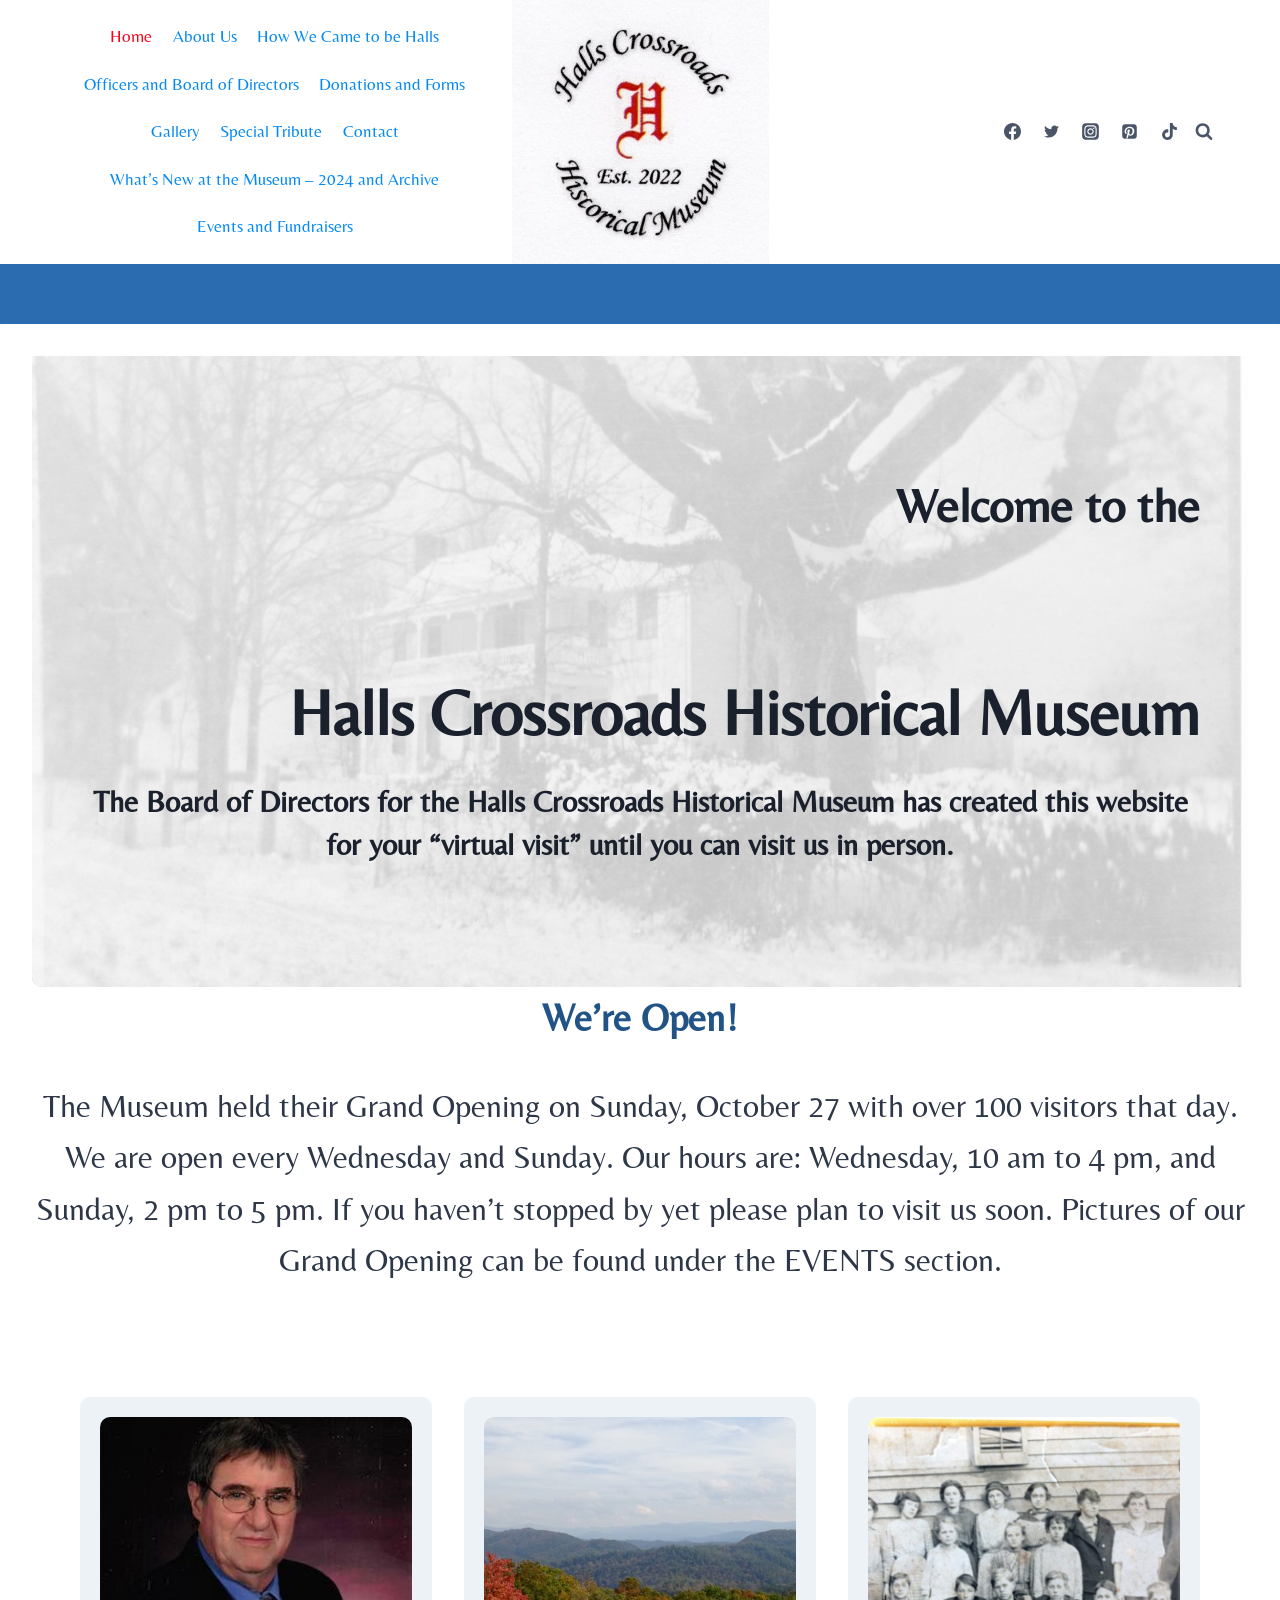
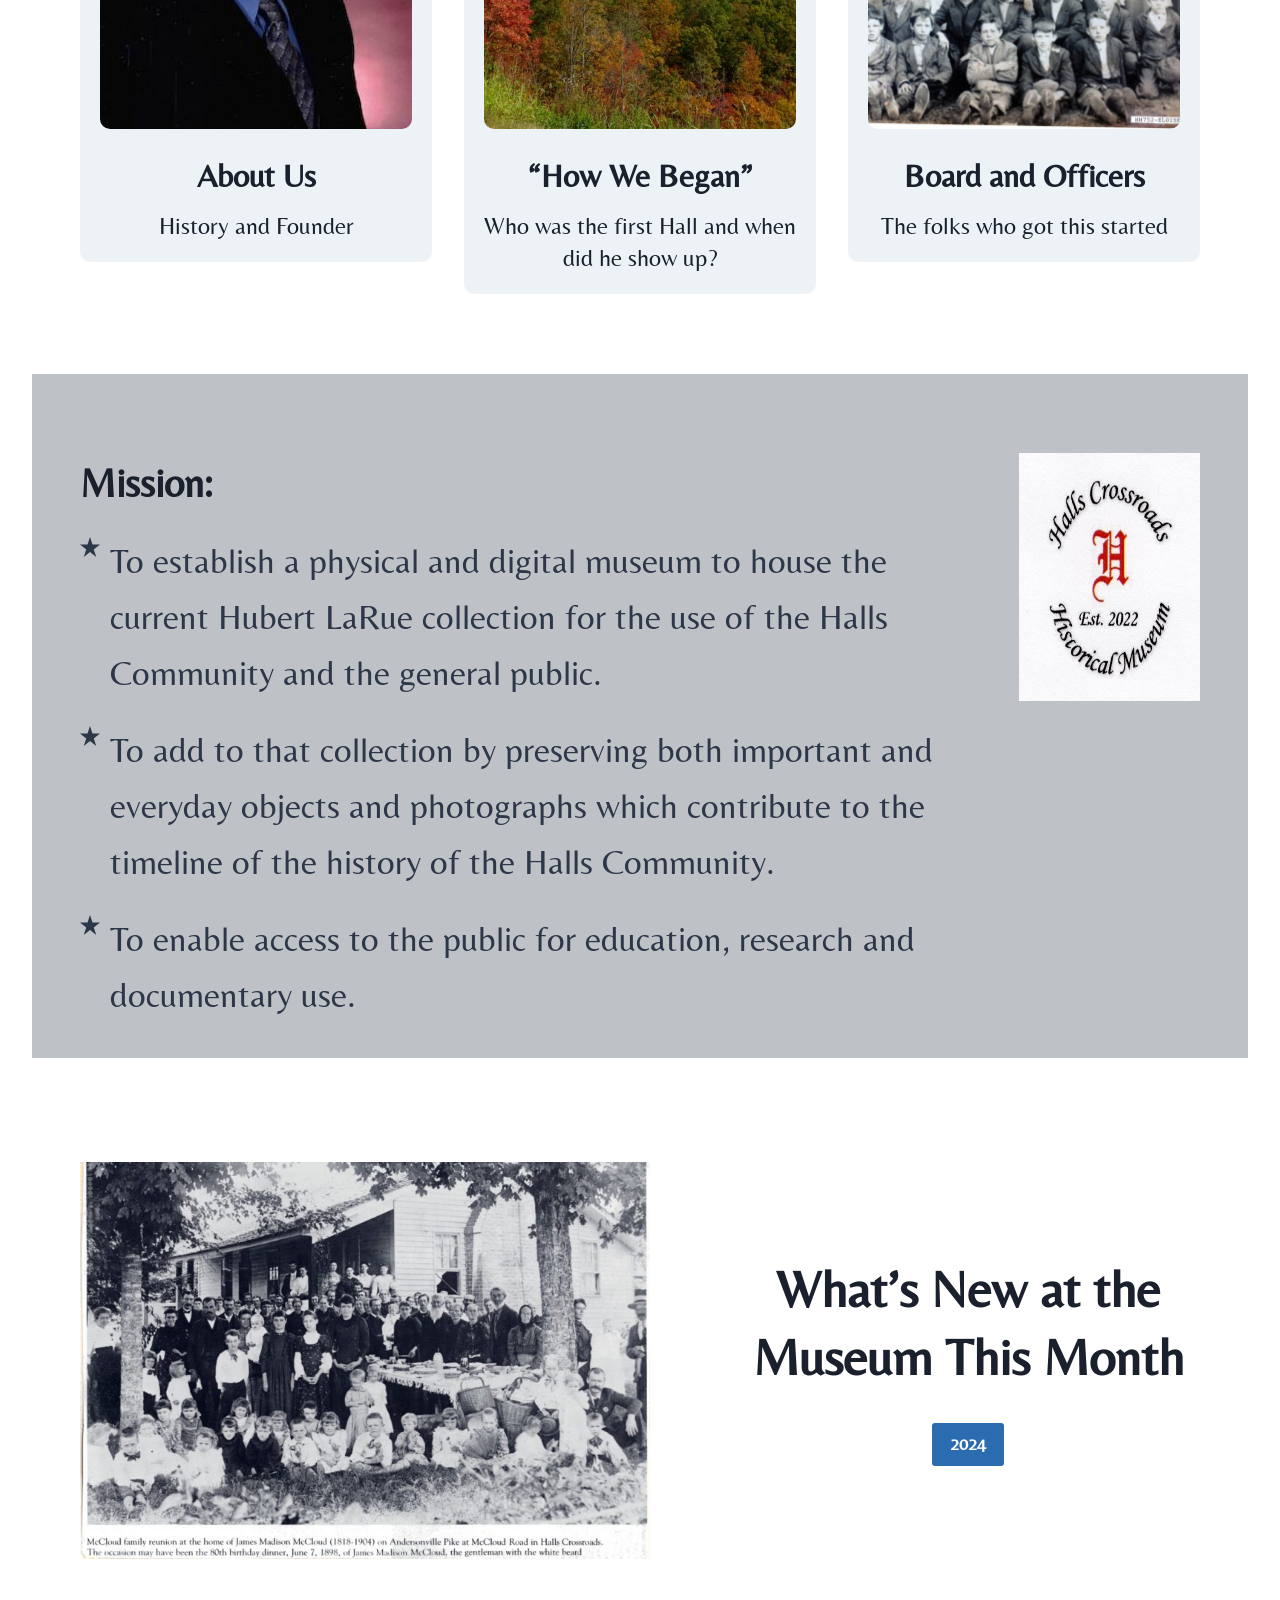
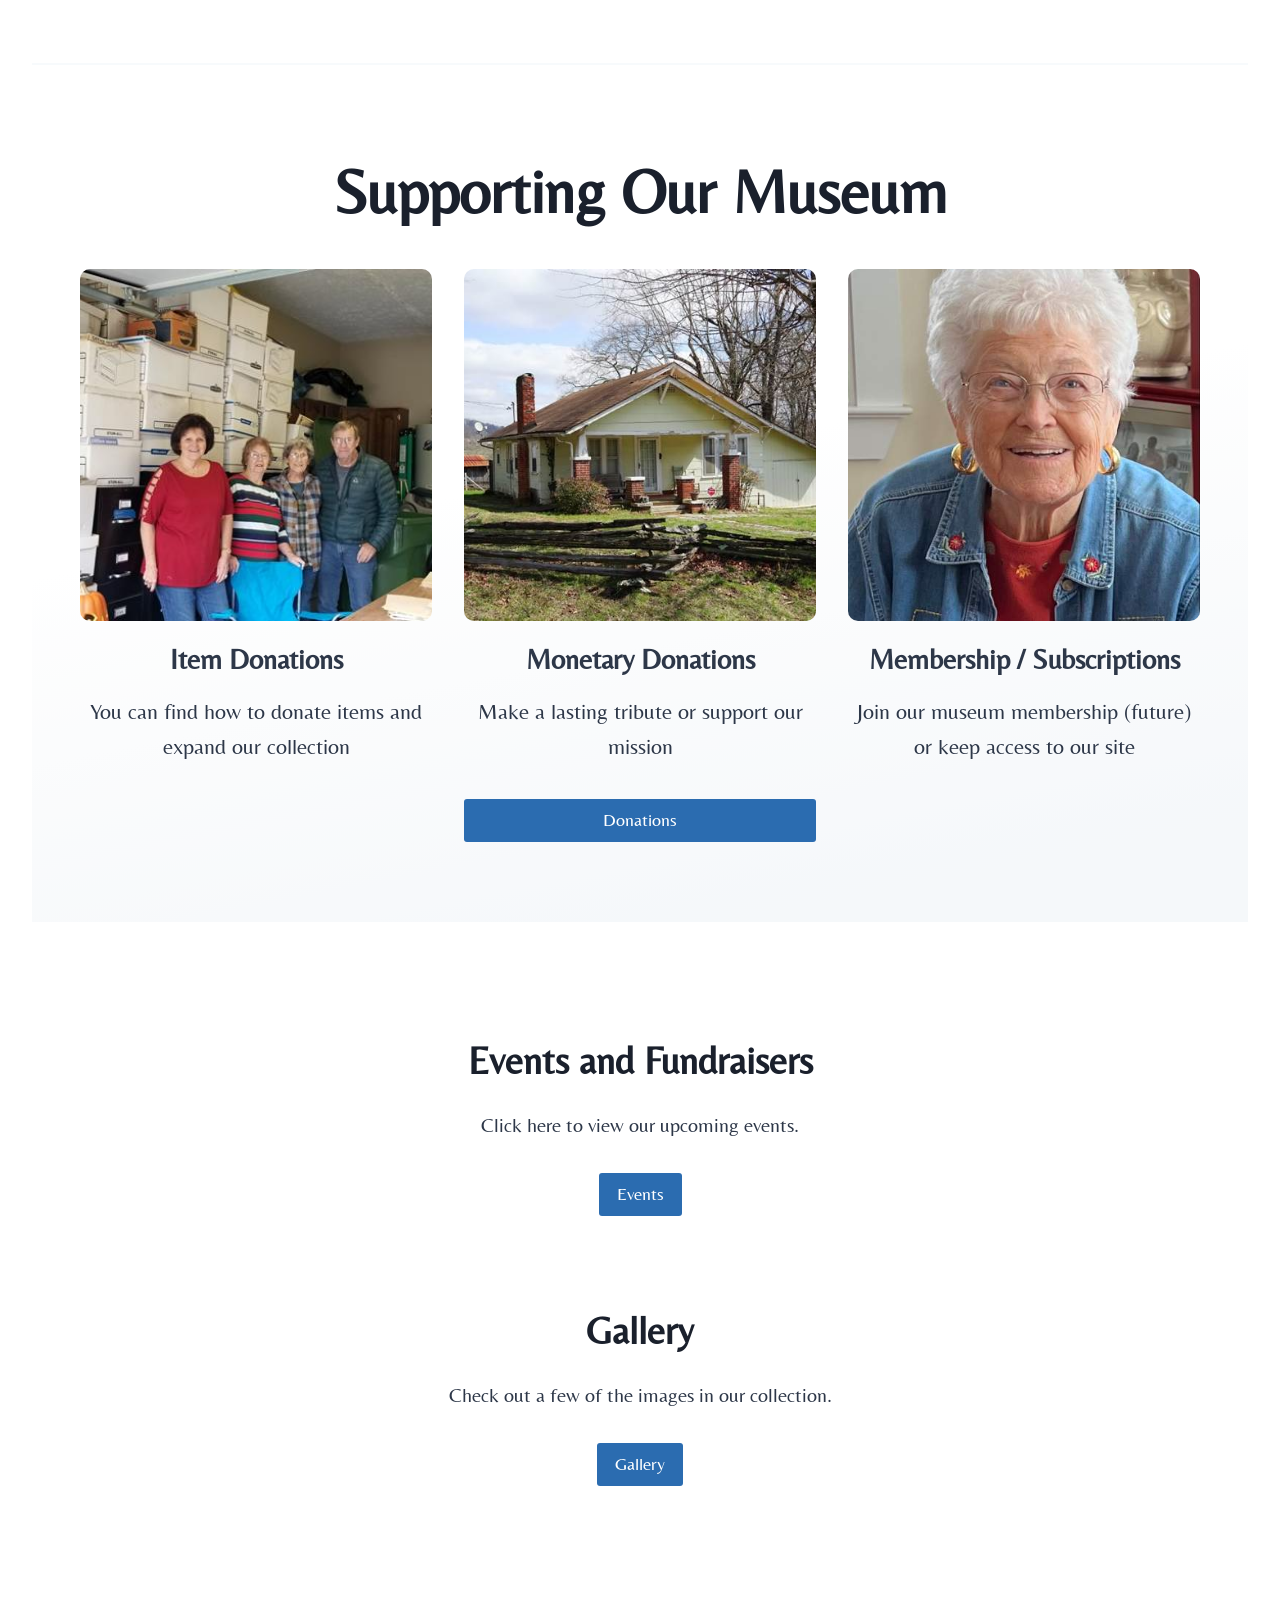
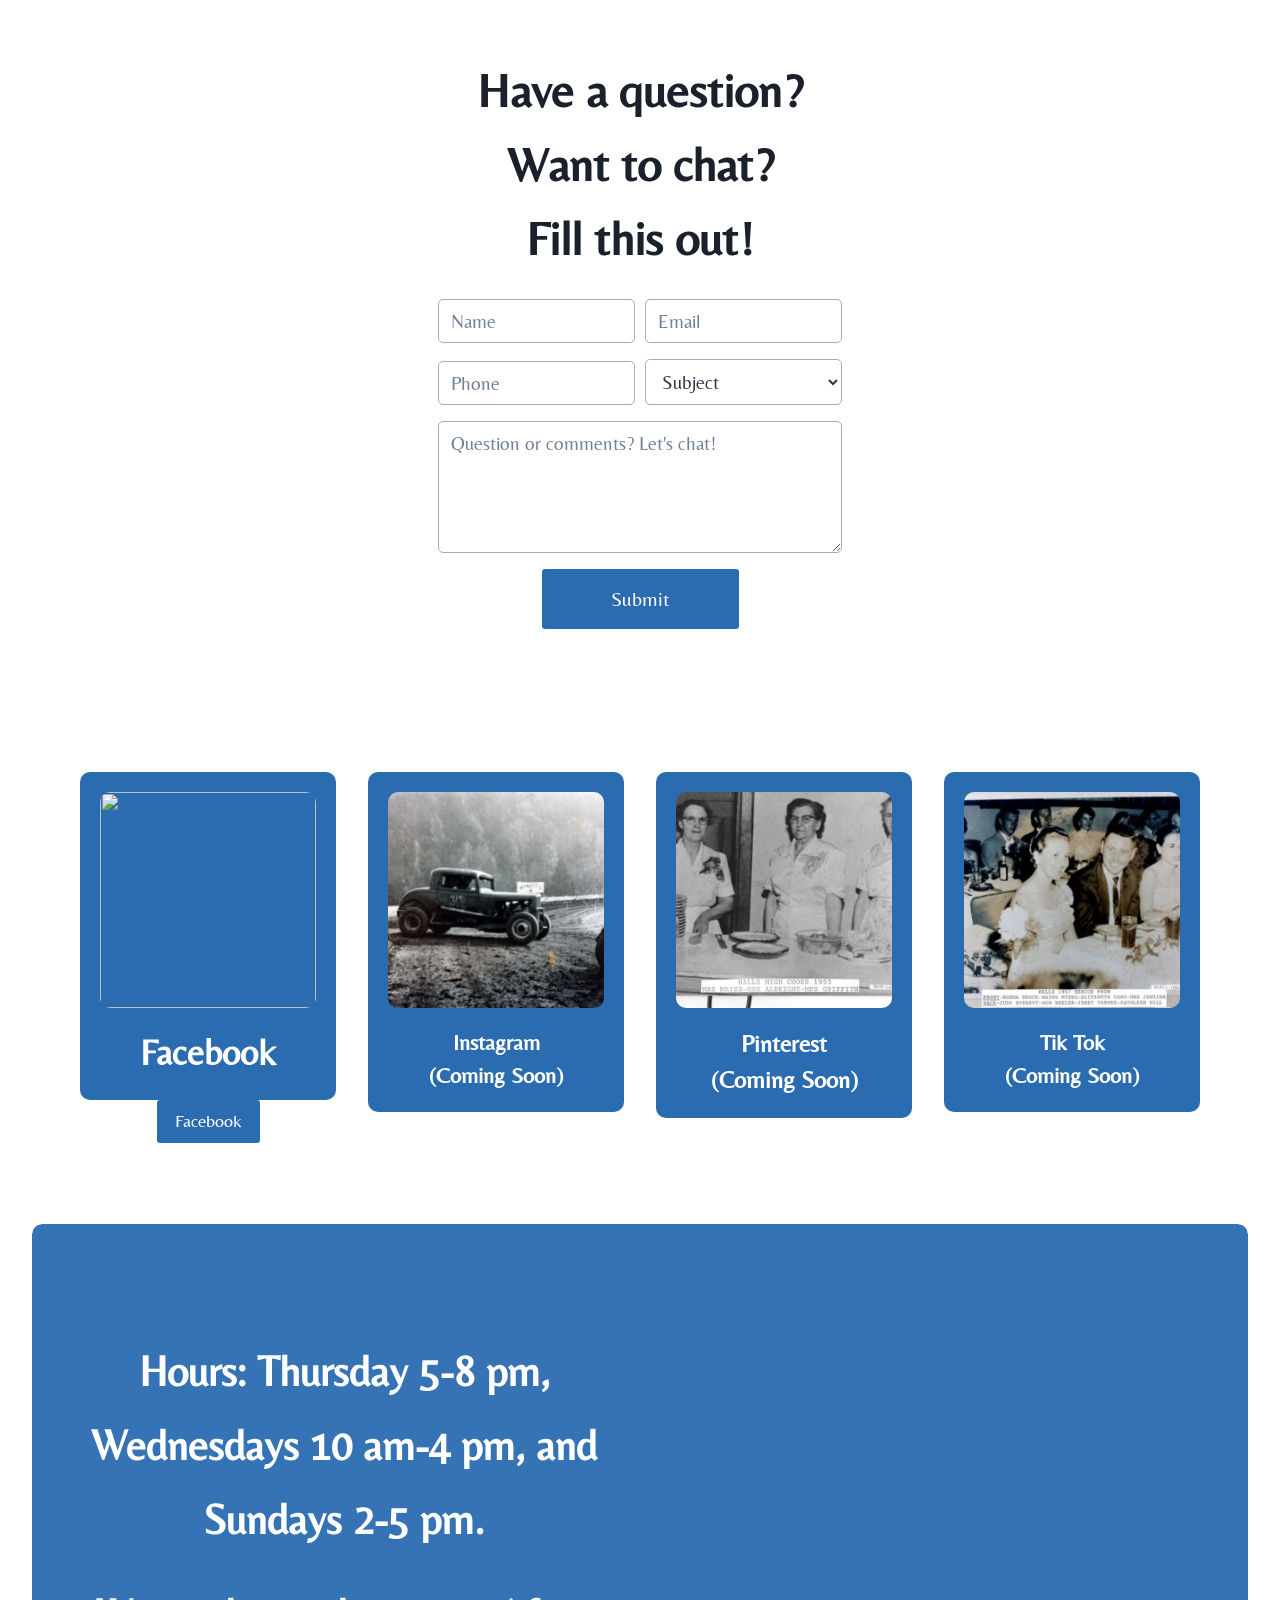
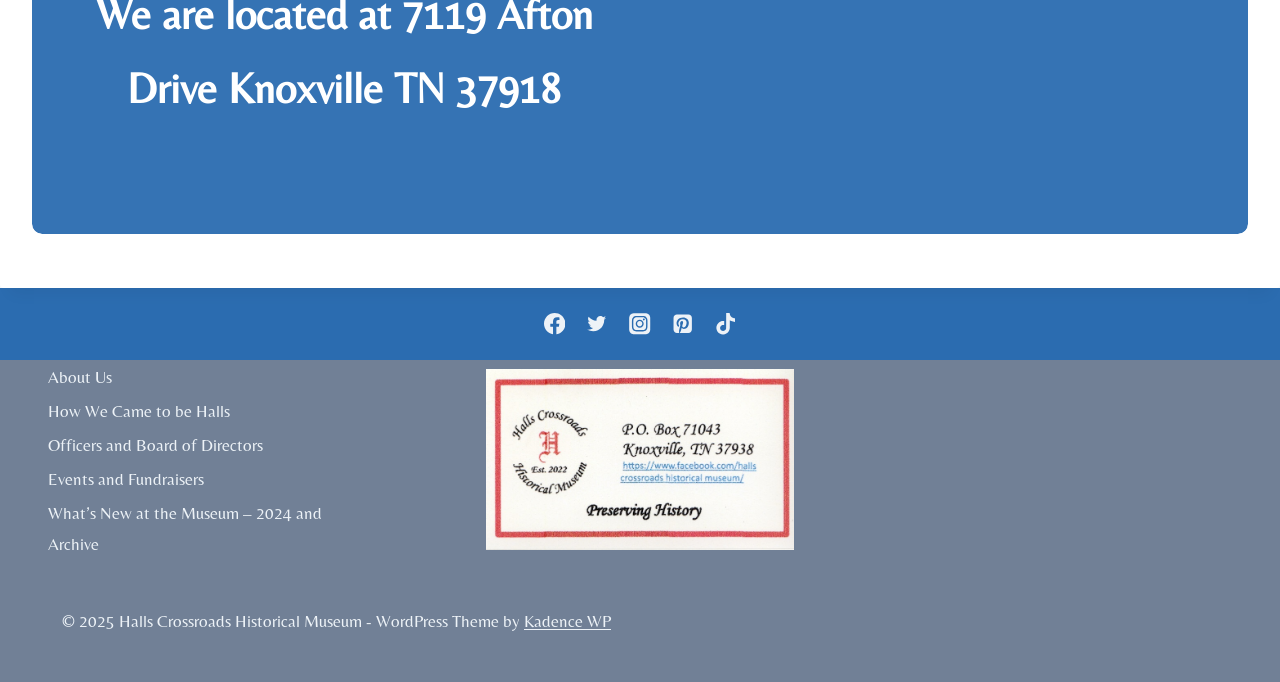
==== commit 4a410429: "reverting CSS for a responisve mobile design" ====
--- a/index.html
+++ b/index.html
@@ -14,7 +14,6 @@
 <meta property="og:type" content="website"/>
 
 <meta content="max-image-preview:large" name="robots">
-<link rel="stylesheet" href="./style.css"/>
 <style>img:is([sizes="auto" i], [sizes^="auto," i]) { contain-intrinsic-size: 3000px 1500px }</style>
 <link href="/feed/" rel="alternate" title="Halls Crossroads Historical Museum » Feed" type="application/rss+xml"/>
 <link href="/comments/feed/" rel="alternate" title="Halls Crossroads Historical Museum » Comments Feed" type="application/rss+xml"/>
@@ -76,35 +75,6 @@
 </style>
 <style id="kadence_blocks_css-inline-css">
 .kb-row-layout-id1340_6a310d-ec > .kt-row-column-wrap{align-content:center;}:where(.kb-row-layout-id1340_6a310d-ec > .kt-row-column-wrap) > .wp-block-kadence-column{justify-content:center;}.kb-row-layout-id1340_6a310d-ec > .kt-row-column-wrap{column-gap:40px;max-width:var( --global-content-width, 1290px );padding-left:var(--global-content-edge-padding);padding-right:var(--global-content-edge-padding);padding-top:0px;padding-bottom:121px;grid-template-columns:minmax(0, 1fr);}.kb-row-layout-id1340_6a310d-ec{border-bottom-right-radius:10px;border-bottom-left-radius:10px;overflow:clip;isolation:isolate;}.kb-row-layout-id1340_6a310d-ec > .kt-row-layout-overlay{border-bottom-right-radius:10px;border-bottom-left-radius:10px;}.kb-row-layout-id1340_6a310d-ec{background-image:url('/wp-content/uploads/2023/06/V30-p6-Pulaski-Hall-Home-scaled.jpg');background-size:cover;background-position:55.00000000000001% 64%;background-attachment:scroll;background-repeat:no-repeat;}.kb-row-layout-id1340_6a310d-ec > .kt-row-layout-overlay{opacity:0.79;background-color:var(--global-palette9, #ffffff);}@media all and (max-width: 1024px){.kb-row-layout-id1340_6a310d-ec > .kt-row-column-wrap{padding-top:115px;padding-bottom:115px;grid-template-columns:minmax(0, 1fr);}}@media all and (max-width: 767px){.kb-row-layout-id1340_6a310d-ec > .kt-row-column-wrap{padding-top:10px;padding-right:20px;padding-left:20px;grid-template-columns:minmax(0, 1fr);}.kb-row-layout-id1340_6a310d-ec > .kt-row-column-wrap > .wp-block-kadence-column:nth-of-type(1){order:1;}.kb-row-layout-id1340_6a310d-ec > .kt-row-column-wrap > .wp-block-kadence-column:nth-of-type(2){order:11;}.kb-row-layout-id1340_6a310d-ec > .kt-row-column-wrap > .wp-block-kadence-column:nth-of-type(3){order:21;}.kb-row-layout-id1340_6a310d-ec > .kt-row-column-wrap > .wp-block-kadence-column:nth-of-type(4){order:31;}}.kadence-column1340_839e00-00 > .kt-inside-inner-col{column-gap:var(--global-kb-gap-sm, 1rem);}.kadence-column1340_839e00-00 > .kt-inside-inner-col{flex-direction:column;}.kadence-column1340_839e00-00 > .kt-inside-inner-col > .aligncenter{width:100%;}@media all and (max-width: 1024px){.kadence-column1340_839e00-00 > .kt-inside-inner-col{flex-direction:column;justify-content:center;}}@media all and (max-width: 767px){.kadence-column1340_839e00-00 > .kt-inside-inner-col{flex-direction:column;justify-content:center;}}.wp-block-kadence-advancedheading.kt-adv-heading1340_203698-83, .wp-block-kadence-advancedheading.kt-adv-heading1340_203698-83[data-kb-block="kb-adv-heading1340_203698-83"]{padding-top:100px;text-align:right;font-size:var(--global-kb-font-size-xl, 3rem);line-height:98px;}.wp-block-kadence-advancedheading.kt-adv-heading1340_203698-83 mark.kt-highlight, .wp-block-kadence-advancedheading.kt-adv-heading1340_203698-83[data-kb-block="kb-adv-heading1340_203698-83"] mark.kt-highlight{-webkit-box-decoration-break:clone;box-decoration-break:clone;}@media all and (max-width: 1024px){.wp-block-kadence-advancedheading.kt-adv-heading1340_203698-83, .wp-block-kadence-advancedheading.kt-adv-heading1340_203698-83[data-kb-block="kb-adv-heading1340_203698-83"]{padding-top:0px;margin-top:0px;font-size:60px;line-height:68px;}}@media all and (max-width: 767px){.wp-block-kadence-advancedheading.kt-adv-heading1340_203698-83, .wp-block-kadence-advancedheading.kt-adv-heading1340_203698-83[data-kb-block="kb-adv-heading1340_203698-83"]{font-size:48px;line-height:56px;}}.wp-block-kadence-advancedheading.kt-adv-heading1340_634c75-f0, .wp-block-kadence-advancedheading.kt-adv-heading1340_634c75-f0[data-kb-block="kb-adv-heading1340_634c75-f0"]{padding-top:100px;text-align:right;font-size:var(--global-kb-font-size-xxl, 4rem);line-height:70px;}.wp-block-kadence-advancedheading.kt-adv-heading1340_634c75-f0 mark.kt-highlight, .wp-block-kadence-advancedheading.kt-adv-heading1340_634c75-f0[data-kb-block="kb-adv-heading1340_634c75-f0"] mark.kt-highlight{-webkit-box-decoration-break:clone;box-decoration-break:clone;}@media all and (max-width: 1024px){.wp-block-kadence-advancedheading.kt-adv-heading1340_634c75-f0, .wp-block-kadence-advancedheading.kt-adv-heading1340_634c75-f0[data-kb-block="kb-adv-heading1340_634c75-f0"]{padding-top:0px;margin-top:0px;font-size:60px;line-height:68px;}}@media all and (max-width: 767px){.wp-block-kadence-advancedheading.kt-adv-heading1340_634c75-f0, .wp-block-kadence-advancedheading.kt-adv-heading1340_634c75-f0[data-kb-block="kb-adv-heading1340_634c75-f0"]{font-size:48px;line-height:56px;}}.wp-block-kadence-advancedheading.kt-adv-heading1340_5ece44-2b, .wp-block-kadence-advancedheading.kt-adv-heading1340_5ece44-2b[data-kb-block="kb-adv-heading1340_5ece44-2b"]{text-align:center;font-size:30px;line-height:43px;}.wp-block-kadence-advancedheading.kt-adv-heading1340_5ece44-2b mark.kt-highlight, .wp-block-kadence-advancedheading.kt-adv-heading1340_5ece44-2b[data-kb-block="kb-adv-heading1340_5ece44-2b"] mark.kt-highlight{-webkit-box-decoration-break:clone;box-decoration-break:clone;}@media all and (max-width: 1024px){.wp-block-kadence-advancedheading.kt-adv-heading1340_5ece44-2b, .wp-block-kadence-advancedheading.kt-adv-heading1340_5ece44-2b[data-kb-block="kb-adv-heading1340_5ece44-2b"]{font-size:30px;}}@media all and (max-width: 767px){.wp-block-kadence-advancedheading.kt-adv-heading1340_5ece44-2b, .wp-block-kadence-advancedheading.kt-adv-heading1340_5ece44-2b[data-kb-block="kb-adv-heading1340_5ece44-2b"]{font-size:24px;line-height:32px;}}.kb-row-layout-id1340_90b1ea-bb > .kt-row-column-wrap{max-width:var( --global-content-width, 1290px );padding-left:var(--global-content-edge-padding);padding-right:var(--global-content-edge-padding);padding-top:80px;padding-bottom:80px;}.kb-row-layout-id1340_90b1ea-bb > .kt-row-column-wrap > div:not(.added-for-specificity){grid-column:initial;}.kb-row-layout-id1340_90b1ea-bb > .kt-row-column-wrap{grid-template-columns:repeat(3, minmax(0, 1fr));}.kb-row-layout-id1340_90b1ea-bb > .kt-row-layout-overlay{opacity:1;background:linear-gradient(180deg,  0%, #00B5E2 100%);}@media all and (max-width: 767px){.kb-row-layout-id1340_90b1ea-bb > .kt-row-column-wrap{padding-top:30px;padding-right:20px;padding-bottom:30px;padding-left:20px;grid-template-columns:minmax(0, 1fr);}.kb-row-layout-id1340_90b1ea-bb > .kt-row-column-wrap > div:not(.added-for-specificity){grid-column:initial;}}.kadence-column1340_e9e991-c8 > .kt-inside-inner-col{column-gap:var(--global-kb-gap-sm, 1rem);}.kadence-column1340_e9e991-c8 > .kt-inside-inner-col{flex-direction:column;}.kadence-column1340_e9e991-c8 > .kt-inside-inner-col > .aligncenter{width:100%;}@media all and (max-width: 1024px){.kadence-column1340_e9e991-c8 > .kt-inside-inner-col{flex-direction:column;justify-content:center;}}@media all and (max-width: 767px){.kadence-column1340_e9e991-c8 > .kt-inside-inner-col{flex-direction:column;justify-content:center;}}.wp-block-kadence-column.kb-section-dir-horizontal > .kt-inside-inner-col > .kt-info-box1340_c771ee-9d .kt-blocks-info-box-link-wrap{max-width:unset;}.kt-info-box1340_c771ee-9d .kt-blocks-info-box-link-wrap{border-top-left-radius:10px;border-top-right-radius:10px;border-bottom-right-radius:10px;border-bottom-left-radius:10px;background:var(--global-palette7, #EDF2F7);padding-top:20px;padding-right:20px;padding-bottom:20px;padding-left:20px;}.kt-info-box1340_c771ee-9d .kt-blocks-info-box-link-wrap:hover{background:var(--global-palette7, #EDF2F7);}.kt-info-box1340_c771ee-9d.wp-block-kadence-infobox{max-width:100%;}.kt-info-box1340_c771ee-9d .kadence-info-box-image-inner-intrisic-container{max-width:1709px;}.kt-info-box1340_c771ee-9d .kadence-info-box-image-inner-intrisic-container .kadence-info-box-image-intrisic{padding-bottom:100%;width:360px;height:0px;max-width:100%;}.kt-info-box1340_c771ee-9d .kadence-info-box-icon-container .kt-info-svg-icon, .kt-info-box1340_c771ee-9d .kt-info-svg-icon-flip, .kt-info-box1340_c771ee-9d .kt-blocks-info-box-number{font-size:50px;}.kt-info-box1340_c771ee-9d .kt-blocks-info-box-media{color:#444444;background:transparent;border-color:#444444;border-radius:10px;overflow:hidden;border-top-width:0px;border-right-width:0px;border-bottom-width:0px;border-left-width:0px;padding-top:0px;padding-right:0px;padding-bottom:0px;padding-left:0px;}.kt-info-box1340_c771ee-9d .kt-blocks-info-box-media-container{margin-top:0px;margin-right:0px;margin-bottom:0px;margin-left:0px;}.kt-info-box1340_c771ee-9d .kt-blocks-info-box-link-wrap:hover .kt-blocks-info-box-media{color:#444444;background:transparent;border-color:#444444;}.kt-info-box1340_c771ee-9d .kt-infobox-textcontent h2.kt-blocks-info-box-title{font-size:var(--global-kb-font-size-lg, 2rem);padding-top:0px;padding-right:0px;padding-bottom:0px;padding-left:0px;margin-top:15px;margin-right:0px;margin-bottom:10px;margin-left:0px;}.kt-info-box1340_c771ee-9d .kt-infobox-textcontent .kt-blocks-info-box-text{color:var(--global-palette3, #1A202C);}.wp-block-kadence-infobox.kt-info-box1340_c771ee-9d .kt-blocks-info-box-text{font-size:24px;line-height:32px;}.kt-info-box1340_c771ee-9d .kt-blocks-info-box-learnmore{background:transparent;border-color:#555555;border-width:0px 0px 0px 0px;padding-top:4px;padding-right:8px;padding-bottom:4px;padding-left:8px;margin-top:10px;margin-right:0px;margin-bottom:10px;margin-left:0px;}.kt-info-box1340_c771ee-9d .kt-blocks-info-box-link-wrap:hover .kt-blocks-info-box-learnmore,.kt-info-box1340_c771ee-9d .kt-blocks-info-box-link-wrap .kt-blocks-info-box-learnmore:focus{color:#ffffff;background:#444444;border-color:#444444;}@media all and (max-width: 767px){.kt-info-box1340_c771ee-9d .kt-blocks-info-box-link-wrap{text-align:center;}.kt-info-box1340_c771ee-9d .kt-infobox-textcontent h2.kt-blocks-info-box-title{font-size:33px;line-height:26px;}.wp-block-kadence-infobox.kt-info-box1340_c771ee-9d .kt-blocks-info-box-text{font-size:16px;line-height:24px;}}.kadence-column1340_ba0269-3e > .kt-inside-inner-col{column-gap:var(--global-kb-gap-sm, 1rem);}.kadence-column1340_ba0269-3e > .kt-inside-inner-col{flex-direction:column;}.kadence-column1340_ba0269-3e > .kt-inside-inner-col > .aligncenter{width:100%;}@media all and (max-width: 1024px){.kadence-column1340_ba0269-3e > .kt-inside-inner-col{flex-direction:column;justify-content:center;}}@media all and (max-width: 767px){.kadence-column1340_ba0269-3e > .kt-inside-inner-col{flex-direction:column;justify-content:center;}}.wp-block-kadence-column.kb-section-dir-horizontal > .kt-inside-inner-col > .kt-info-box1340_e4083c-9f .kt-blocks-info-box-link-wrap{max-width:unset;}.kt-info-box1340_e4083c-9f .kt-blocks-info-box-link-wrap{border-top-left-radius:10px;border-top-right-radius:10px;border-bottom-right-radius:10px;border-bottom-left-radius:10px;background:var(--global-palette7, #EDF2F7);padding-top:20px;padding-right:20px;padding-bottom:20px;padding-left:20px;}.kt-info-box1340_e4083c-9f .kt-blocks-info-box-link-wrap:hover{background:var(--global-palette7, #EDF2F7);}.kt-info-box1340_e4083c-9f.wp-block-kadence-infobox{max-width:100%;}.kt-info-box1340_e4083c-9f .kadence-info-box-image-inner-intrisic-container{max-width:1709px;}.kt-info-box1340_e4083c-9f .kadence-info-box-image-inner-intrisic-container .kadence-info-box-image-intrisic{padding-bottom:100%;width:2560px;height:0px;max-width:100%;}.kt-info-box1340_e4083c-9f .kadence-info-box-icon-container .kt-info-svg-icon, .kt-info-box1340_e4083c-9f .kt-info-svg-icon-flip, .kt-info-box1340_e4083c-9f .kt-blocks-info-box-number{font-size:50px;}.kt-info-box1340_e4083c-9f .kt-blocks-info-box-media{color:#444444;background:transparent;border-color:#444444;border-radius:10px;overflow:hidden;border-top-width:0px;border-right-width:0px;border-bottom-width:0px;border-left-width:0px;padding-top:0px;padding-right:0px;padding-bottom:0px;padding-left:0px;}.kt-info-box1340_e4083c-9f .kt-blocks-info-box-media-container{margin-top:0px;margin-right:0px;margin-bottom:0px;margin-left:0px;}.kt-info-box1340_e4083c-9f .kt-blocks-info-box-link-wrap:hover .kt-blocks-info-box-media{color:#444444;background:transparent;border-color:#444444;}.kt-info-box1340_e4083c-9f .kt-infobox-textcontent h2.kt-blocks-info-box-title{font-size:var(--global-kb-font-size-lg, 2rem);padding-top:0px;padding-right:0px;padding-bottom:0px;padding-left:0px;margin-top:15px;margin-right:0px;margin-bottom:10px;margin-left:0px;}.kt-info-box1340_e4083c-9f .kt-infobox-textcontent .kt-blocks-info-box-text{color:var(--global-palette3, #1A202C);}.wp-block-kadence-infobox.kt-info-box1340_e4083c-9f .kt-blocks-info-box-text{font-size:24px;line-height:32px;}.kt-info-box1340_e4083c-9f .kt-blocks-info-box-learnmore{background:transparent;border-color:#555555;border-width:0px 0px 0px 0px;padding-top:4px;padding-right:8px;padding-bottom:4px;padding-left:8px;margin-top:10px;margin-right:0px;margin-bottom:10px;margin-left:0px;}.kt-info-box1340_e4083c-9f .kt-blocks-info-box-link-wrap:hover .kt-blocks-info-box-learnmore,.kt-info-box1340_e4083c-9f .kt-blocks-info-box-link-wrap .kt-blocks-info-box-learnmore:focus{color:#ffffff;background:#444444;border-color:#444444;}@media all and (max-width: 767px){.kt-info-box1340_e4083c-9f .kt-blocks-info-box-link-wrap{text-align:center;}.kt-info-box1340_e4083c-9f .kt-infobox-textcontent h2.kt-blocks-info-box-title{font-size:33px;line-height:26px;}.wp-block-kadence-infobox.kt-info-box1340_e4083c-9f .kt-blocks-info-box-text{font-size:16px;line-height:24px;}}.kadence-column1340_ee985e-38 > .kt-inside-inner-col{column-gap:var(--global-kb-gap-sm, 1rem);}.kadence-column1340_ee985e-38 > .kt-inside-inner-col{flex-direction:column;}.kadence-column1340_ee985e-38 > .kt-inside-inner-col > .aligncenter{width:100%;}@media all and (max-width: 1024px){.kadence-column1340_ee985e-38 > .kt-inside-inner-col{flex-direction:column;justify-content:center;}}@media all and (max-width: 767px){.kadence-column1340_ee985e-38 > .kt-inside-inner-col{flex-direction:column;justify-content:center;}}.wp-block-kadence-column.kb-section-dir-horizontal > .kt-inside-inner-col > .kt-info-box1340_1a50a8-2b .kt-blocks-info-box-link-wrap{max-width:unset;}.kt-info-box1340_1a50a8-2b .kt-blocks-info-box-link-wrap{border-top-left-radius:10px;border-top-right-radius:10px;border-bottom-right-radius:10px;border-bottom-left-radius:10px;background:var(--global-palette7, #EDF2F7);padding-top:20px;padding-right:20px;padding-bottom:20px;padding-left:20px;}.kt-info-box1340_1a50a8-2b .kt-blocks-info-box-link-wrap:hover{background:var(--global-palette7, #EDF2F7);}.kt-info-box1340_1a50a8-2b.wp-block-kadence-infobox{max-width:100%;}.kt-info-box1340_1a50a8-2b .kadence-info-box-image-inner-intrisic-container{max-width:1709px;}.kt-info-box1340_1a50a8-2b .kadence-info-box-image-inner-intrisic-container .kadence-info-box-image-intrisic{padding-bottom:100%;width:2560px;height:0px;max-width:100%;}.kt-info-box1340_1a50a8-2b .kadence-info-box-icon-container .kt-info-svg-icon, .kt-info-box1340_1a50a8-2b .kt-info-svg-icon-flip, .kt-info-box1340_1a50a8-2b .kt-blocks-info-box-number{font-size:50px;}.kt-info-box1340_1a50a8-2b .kt-blocks-info-box-media{color:#444444;background:transparent;border-color:#444444;border-radius:10px;overflow:hidden;border-top-width:0px;border-right-width:0px;border-bottom-width:0px;border-left-width:0px;padding-top:0px;padding-right:0px;padding-bottom:0px;padding-left:0px;}.kt-info-box1340_1a50a8-2b .kt-blocks-info-box-media-container{margin-top:0px;margin-right:0px;margin-bottom:0px;margin-left:0px;}.kt-info-box1340_1a50a8-2b .kt-blocks-info-box-link-wrap:hover .kt-blocks-info-box-media{color:#444444;background:transparent;border-color:#444444;}.kt-info-box1340_1a50a8-2b .kt-infobox-textcontent h3.kt-blocks-info-box-title{font-size:var(--global-kb-font-size-lg, 2rem);padding-top:0px;padding-right:0px;padding-bottom:0px;padding-left:0px;margin-top:15px;margin-right:0px;margin-bottom:10px;margin-left:0px;}.kt-info-box1340_1a50a8-2b .kt-infobox-textcontent .kt-blocks-info-box-text{color:var(--global-palette3, #1A202C);}.wp-block-kadence-infobox.kt-info-box1340_1a50a8-2b .kt-blocks-info-box-text{font-size:24px;line-height:32px;}.kt-info-box1340_1a50a8-2b .kt-blocks-info-box-learnmore{background:transparent;border-color:#555555;border-width:0px 0px 0px 0px;padding-top:4px;padding-right:8px;padding-bottom:4px;padding-left:8px;margin-top:10px;margin-right:0px;margin-bottom:10px;margin-left:0px;}.kt-info-box1340_1a50a8-2b .kt-blocks-info-box-link-wrap:hover .kt-blocks-info-box-learnmore,.kt-info-box1340_1a50a8-2b .kt-blocks-info-box-link-wrap .kt-blocks-info-box-learnmore:focus{color:#ffffff;background:#444444;border-color:#444444;}@media all and (max-width: 767px){.kt-info-box1340_1a50a8-2b .kt-blocks-info-box-link-wrap{text-align:center;}.kt-info-box1340_1a50a8-2b .kt-infobox-textcontent h3.kt-blocks-info-box-title{font-size:33px;line-height:26px;}.wp-block-kadence-infobox.kt-info-box1340_1a50a8-2b .kt-blocks-info-box-text{font-size:16px;line-height:24px;}}.kb-row-layout-id1340_f42baa-bc > .kt-row-column-wrap{max-width:var( --global-content-width, 1290px );padding-left:var(--global-content-edge-padding);padding-right:var(--global-content-edge-padding);padding-top:79px;padding-bottom:25px;grid-template-columns:minmax(0, calc(82.4% - ((var(--kb-default-row-gutter, var(--global-row-gutter-md, 2rem)) * 1 )/2)))minmax(0, calc(17.6% - ((var(--kb-default-row-gutter, var(--global-row-gutter-md, 2rem)) * 1 )/2)));}.kb-row-layout-id1340_f42baa-bc > .kt-row-layout-overlay{opacity:0.69;background-color:var(--global-palette9, #ffffff);}@media all and (max-width: 767px){.kb-row-layout-id1340_f42baa-bc > .kt-row-column-wrap{padding-right:20px;padding-left:20px;grid-template-columns:minmax(0, 1fr);}}.kadence-column1340_b51bed-36 > .kt-inside-inner-col{column-gap:var(--global-kb-gap-sm, 1rem);}.kadence-column1340_b51bed-36 > .kt-inside-inner-col{flex-direction:column;}.kadence-column1340_b51bed-36 > .kt-inside-inner-col > .aligncenter{width:100%;}@media all and (max-width: 1024px){.kadence-column1340_b51bed-36 > .kt-inside-inner-col{flex-direction:column;justify-content:center;}}@media all and (max-width: 767px){.kadence-column1340_b51bed-36 > .kt-inside-inner-col{flex-direction:column;justify-content:center;}}.wp-block-kadence-advancedheading.kt-adv-heading1340_12ea25-e7, .wp-block-kadence-advancedheading.kt-adv-heading1340_12ea25-e7[data-kb-block="kb-adv-heading1340_12ea25-e7"]{font-size:40px;}.wp-block-kadence-advancedheading.kt-adv-heading1340_12ea25-e7 mark.kt-highlight, .wp-block-kadence-advancedheading.kt-adv-heading1340_12ea25-e7[data-kb-block="kb-adv-heading1340_12ea25-e7"] mark.kt-highlight{-webkit-box-decoration-break:clone;box-decoration-break:clone;}@media all and (max-width: 767px){.wp-block-kadence-advancedheading.kt-adv-heading1340_12ea25-e7, .wp-block-kadence-advancedheading.kt-adv-heading1340_12ea25-e7[data-kb-block="kb-adv-heading1340_12ea25-e7"]{font-size:29px;line-height:38px;}}.wp-block-kadence-iconlist.kt-svg-icon-list-items1340_e543da-79:not(.this-stops-third-party-issues){margin-top:0px;margin-bottom:0px;}.wp-block-kadence-iconlist.kt-svg-icon-list-items1340_e543da-79 ul.kt-svg-icon-list:not(.this-prevents-issues):not(.this-stops-third-party-issues):not(.tijsloc){margin-top:0px;margin-right:0px;margin-bottom:10px;margin-left:0px;}.wp-block-kadence-iconlist.kt-svg-icon-list-items1340_e543da-79 ul.kt-svg-icon-list{grid-row-gap:21px;}.kt-svg-icon-list-items1340_e543da-79 ul.kt-svg-icon-list .kt-svg-icon-list-item-wrap, .kt-svg-icon-list-items1340_e543da-79 ul.kt-svg-icon-list .kt-svg-icon-list-item-wrap a{font-size:35px;}@media all and (max-width: 1024px){.kt-svg-icon-list-items1340_e543da-79 ul.kt-svg-icon-list .kt-svg-icon-list-item-wrap, .kt-svg-icon-list-items1340_e543da-79 ul.kt-svg-icon-list .kt-svg-icon-list-item-wrap a{font-size:35px;line-height:43px;}}@media all and (max-width: 767px){.kt-svg-icon-list-items1340_e543da-79 ul.kt-svg-icon-list .kt-svg-icon-list-item-wrap, .kt-svg-icon-list-items1340_e543da-79 ul.kt-svg-icon-list .kt-svg-icon-list-item-wrap a{font-size:25px;line-height:33px;}}.kt-svg-icon-list-item-1340_ae6378-3c .kt-svg-icon-list-single{font-size:20px !important;}.kt-svg-icon-list-item-1340_ae6378-3c .kt-svg-icon-list-text mark.kt-highlight{background-color:unset;color:#f76a0c;-webkit-box-decoration-break:clone;box-decoration-break:clone;}.kt-svg-icon-list-item-1340_b9f373-08 .kt-svg-icon-list-single{font-size:20px !important;}.kt-svg-icon-list-item-1340_b9f373-08 .kt-svg-icon-list-text mark.kt-highlight{background-color:unset;color:#f76a0c;-webkit-box-decoration-break:clone;box-decoration-break:clone;}.kt-svg-icon-list-item-1340_7a8987-6b .kt-svg-icon-list-single{font-size:20px !important;}.kt-svg-icon-list-item-1340_7a8987-6b .kt-svg-icon-list-text mark.kt-highlight{background-color:unset;color:#f76a0c;-webkit-box-decoration-break:clone;box-decoration-break:clone;}.kadence-column1340_a7256b-37 > .kt-inside-inner-col{column-gap:var(--global-kb-gap-sm, 1rem);}.kadence-column1340_a7256b-37 > .kt-inside-inner-col{flex-direction:column;}.kadence-column1340_a7256b-37 > .kt-inside-inner-col > .aligncenter{width:100%;}@media all and (max-width: 1024px){.kadence-column1340_a7256b-37 > .kt-inside-inner-col{flex-direction:column;justify-content:center;}}@media all and (max-width: 767px){.kadence-column1340_a7256b-37 > .kt-inside-inner-col{flex-direction:column;justify-content:center;}}.kb-row-layout-id1340_3f6550-23 > .kt-row-column-wrap{align-content:center;}:where(.kb-row-layout-id1340_3f6550-23 > .kt-row-column-wrap) > .wp-block-kadence-column{justify-content:center;}.kb-row-layout-id1340_3f6550-23 > .kt-row-column-wrap{column-gap:80px;max-width:var( --global-content-width, 1290px );padding-left:var(--global-content-edge-padding);padding-right:var(--global-content-edge-padding);padding-top:80px;padding-bottom:80px;grid-template-columns:minmax(0, calc(55% - ((80px * 1 )/2)))minmax(0, calc(45% - ((80px * 1 )/2)));}.kb-row-layout-id1340_3f6550-23{border-bottom:2px solid var(--global-palette8, #F7FAFC);}@media all and (max-width: 1024px){.kb-row-layout-id1340_3f6550-23 > .kt-row-column-wrap{grid-template-columns:minmax(0, 1fr);}}@media all and (max-width: 1024px){.kb-row-layout-id1340_3f6550-23{border-bottom:2px solid var(--global-palette8, #F7FAFC);}}@media all and (max-width: 767px){.kb-row-layout-id1340_3f6550-23 > .kt-row-column-wrap{padding-top:0px;grid-template-columns:minmax(0, 1fr);}.kb-row-layout-id1340_3f6550-23{border-bottom:2px solid var(--global-palette8, #F7FAFC);}}.kadence-column1340_6b3c5d-3b > .kt-inside-inner-col{column-gap:var(--global-kb-gap-sm, 1rem);}.kadence-column1340_6b3c5d-3b > .kt-inside-inner-col{flex-direction:column;}.kadence-column1340_6b3c5d-3b > .kt-inside-inner-col > .aligncenter{width:100%;}@media all and (max-width: 1024px){.kadence-column1340_6b3c5d-3b > .kt-inside-inner-col{flex-direction:column;justify-content:center;}}@media all and (max-width: 767px){.kadence-column1340_6b3c5d-3b > .kt-inside-inner-col{flex-direction:column;justify-content:center;}}.kb-row-layout-id1340_86c6af-f4 > .kt-row-column-wrap{padding-top:var( --global-kb-row-default-top, var(--global-kb-spacing-sm, 1.5rem) );padding-bottom:var( --global-kb-row-default-bottom, var(--global-kb-spacing-sm, 1.5rem) );grid-template-columns:minmax(0, 1fr);}@media all and (max-width: 767px){.kb-row-layout-id1340_86c6af-f4 > .kt-row-column-wrap{grid-template-columns:minmax(0, 1fr);}}.kadence-column1340_a53854-06 > .kt-inside-inner-col{column-gap:var(--global-kb-gap-sm, 1rem);}.kadence-column1340_a53854-06 > .kt-inside-inner-col{flex-direction:column;}.kadence-column1340_a53854-06 > .kt-inside-inner-col > .aligncenter{width:100%;}@media all and (max-width: 1024px){.kadence-column1340_a53854-06 > .kt-inside-inner-col{flex-direction:column;justify-content:center;}}@media all and (max-width: 767px){.kadence-column1340_a53854-06 > .kt-inside-inner-col{flex-direction:column;justify-content:center;}}.kb-row-layout-id1340_d54557-70 > .kt-row-column-wrap{padding-top:0px;padding-bottom:0px;grid-template-columns:minmax(0, 1fr);}@media all and (max-width: 767px){.kb-row-layout-id1340_d54557-70 > .kt-row-column-wrap{grid-template-columns:minmax(0, 1fr);}}.kadence-column1340_8f7876-fb > .kt-inside-inner-col{column-gap:var(--global-kb-gap-sm, 1rem);}.kadence-column1340_8f7876-fb > .kt-inside-inner-col{flex-direction:column;}.kadence-column1340_8f7876-fb > .kt-inside-inner-col > .aligncenter{width:100%;}@media all and (max-width: 1024px){.kadence-column1340_8f7876-fb > .kt-inside-inner-col{flex-direction:column;justify-content:center;}}@media all and (max-width: 767px){.kadence-column1340_8f7876-fb > .kt-inside-inner-col{flex-direction:column;justify-content:center;}}.kadence-column1340_4d8700-e1 > .kt-inside-inner-col{column-gap:var(--global-kb-gap-sm, 1rem);}.kadence-column1340_4d8700-e1 > .kt-inside-inner-col{flex-direction:column;}.kadence-column1340_4d8700-e1 > .kt-inside-inner-col > .aligncenter{width:100%;}@media all and (max-width: 1024px){.kadence-column1340_4d8700-e1 > .kt-inside-inner-col{flex-direction:column;justify-content:center;}}@media all and (max-width: 767px){.kadence-column1340_4d8700-e1 > .kt-inside-inner-col{flex-direction:column;justify-content:center;}}.wp-block-kadence-advancedheading.kt-adv-heading1340_618080-39, .wp-block-kadence-advancedheading.kt-adv-heading1340_618080-39[data-kb-block="kb-adv-heading1340_618080-39"]{padding-top:0px;margin-top:0px;text-align:center;font-size:52px;line-height:68px;}.wp-block-kadence-advancedheading.kt-adv-heading1340_618080-39 mark.kt-highlight, .wp-block-kadence-advancedheading.kt-adv-heading1340_618080-39[data-kb-block="kb-adv-heading1340_618080-39"] mark.kt-highlight{-webkit-box-decoration-break:clone;box-decoration-break:clone;}@media all and (max-width: 1024px){.wp-block-kadence-advancedheading.kt-adv-heading1340_618080-39, .wp-block-kadence-advancedheading.kt-adv-heading1340_618080-39[data-kb-block="kb-adv-heading1340_618080-39"]{padding-top:0px;margin-top:0px;font-size:55px;line-height:55px;text-align:left!important;}}@media all and (max-width: 767px){.wp-block-kadence-advancedheading.kt-adv-heading1340_618080-39, .wp-block-kadence-advancedheading.kt-adv-heading1340_618080-39[data-kb-block="kb-adv-heading1340_618080-39"]{font-size:40px;line-height:50px;}}.kb-row-layout-id1340_b43a3f-c2 > .kt-row-column-wrap{max-width:var( --global-content-width, 1290px );padding-left:var(--global-content-edge-padding);padding-right:var(--global-content-edge-padding);padding-top:80px;padding-right:0px;padding-bottom:80px;padding-left:0px;grid-template-columns:minmax(0, 1fr);}.kb-row-layout-id1340_b43a3f-c2 > .kt-row-layout-overlay{opacity:0.53;background:linear-gradient(169deg, var(--global-palette9) 47%, var(--global-palette7) 91%);}@media all and (max-width: 767px){.kb-row-layout-id1340_b43a3f-c2 > .kt-row-column-wrap{padding-right:20px;padding-bottom:0px;padding-left:20px;grid-template-columns:minmax(0, 1fr);}}.kadence-column1340_3de2f3-bf > .kt-inside-inner-col{column-gap:var(--global-kb-gap-sm, 1rem);}.kadence-column1340_3de2f3-bf > .kt-inside-inner-col{flex-direction:column;}.kadence-column1340_3de2f3-bf > .kt-inside-inner-col > .aligncenter{width:100%;}@media all and (max-width: 1024px){.kadence-column1340_3de2f3-bf > .kt-inside-inner-col{flex-direction:column;justify-content:center;}}@media all and (max-width: 767px){.kadence-column1340_3de2f3-bf > .kt-inside-inner-col{flex-direction:column;justify-content:center;}}.wp-block-kadence-advancedheading.kt-adv-heading1340_776e47-cd, .wp-block-kadence-advancedheading.kt-adv-heading1340_776e47-cd[data-kb-block="kb-adv-heading1340_776e47-cd"]{padding-top:0px;margin-top:0px;text-align:center;font-size:62px;}.wp-block-kadence-advancedheading.kt-adv-heading1340_776e47-cd mark.kt-highlight, .wp-block-kadence-advancedheading.kt-adv-heading1340_776e47-cd[data-kb-block="kb-adv-heading1340_776e47-cd"] mark.kt-highlight{-webkit-box-decoration-break:clone;box-decoration-break:clone;}@media all and (max-width: 767px){.wp-block-kadence-advancedheading.kt-adv-heading1340_776e47-cd, .wp-block-kadence-advancedheading.kt-adv-heading1340_776e47-cd[data-kb-block="kb-adv-heading1340_776e47-cd"]{padding-bottom:20px;font-size:48px;line-height:55px;}}.kb-row-layout-id1340_66a122-b8 > .kt-row-column-wrap{max-width:var( --global-content-width, 1290px );padding-left:var(--global-content-edge-padding);padding-right:var(--global-content-edge-padding);padding-top:0px;padding-bottom:0px;}.kb-row-layout-id1340_66a122-b8 > .kt-row-column-wrap > div:not(.added-for-specificity){grid-column:initial;}.kb-row-layout-id1340_66a122-b8 > .kt-row-column-wrap{grid-template-columns:repeat(3, minmax(0, 1fr));}.kb-row-layout-id1340_66a122-b8 > .kt-row-layout-overlay{background:linear-gradient(180deg,  0%, #00B5E2 100%);}@media all and (max-width: 767px){.kb-row-layout-id1340_66a122-b8 > .kt-row-column-wrap{padding-right:0px;padding-bottom:80px;padding-left:0px;grid-template-columns:minmax(0, 1fr);}.kb-row-layout-id1340_66a122-b8 > .kt-row-column-wrap > div:not(.added-for-specificity){grid-column:initial;}}.kadence-column1340_5449e7-4d > .kt-inside-inner-col{column-gap:var(--global-kb-gap-sm, 1rem);}.kadence-column1340_5449e7-4d > .kt-inside-inner-col{flex-direction:column;}.kadence-column1340_5449e7-4d > .kt-inside-inner-col > .aligncenter{width:100%;}@media all and (max-width: 1024px){.kadence-column1340_5449e7-4d > .kt-inside-inner-col{flex-direction:column;justify-content:center;}}@media all and (max-width: 767px){.kadence-column1340_5449e7-4d > .kt-inside-inner-col{flex-direction:column;justify-content:center;}}.kb-image1340_25ce6d-42 .kb-image-has-overlay:after{opacity:0.3;border-top-left-radius:10px;border-top-right-radius:10px;border-bottom-right-radius:10px;border-bottom-left-radius:10px;}.kb-image1340_25ce6d-42 img.kb-img, .kb-image1340_25ce6d-42 .kb-img img{border-top-left-radius:10px;border-top-right-radius:10px;border-bottom-right-radius:10px;border-bottom-left-radius:10px;}.wp-block-kadence-advancedheading.kt-adv-heading1340_d0f46e-34, .wp-block-kadence-advancedheading.kt-adv-heading1340_d0f46e-34[data-kb-block="kb-adv-heading1340_d0f46e-34"]{padding-top:0px;margin-top:0px;text-align:center;text-transform:none;}.wp-block-kadence-advancedheading.kt-adv-heading1340_d0f46e-34 mark.kt-highlight, .wp-block-kadence-advancedheading.kt-adv-heading1340_d0f46e-34[data-kb-block="kb-adv-heading1340_d0f46e-34"] mark.kt-highlight{-webkit-box-decoration-break:clone;box-decoration-break:clone;}@media all and (max-width: 1024px){.wp-block-kadence-advancedheading.kt-adv-heading1340_d0f46e-34, .wp-block-kadence-advancedheading.kt-adv-heading1340_d0f46e-34[data-kb-block="kb-adv-heading1340_d0f46e-34"]{font-size:33px;}}@media all and (max-width: 767px){.wp-block-kadence-advancedheading.kt-adv-heading1340_d0f46e-34, .wp-block-kadence-advancedheading.kt-adv-heading1340_d0f46e-34[data-kb-block="kb-adv-heading1340_d0f46e-34"]{font-size:33px;line-height:26px;}}.wp-block-kadence-advancedheading.kt-adv-heading1340_b510c9-8a, .wp-block-kadence-advancedheading.kt-adv-heading1340_b510c9-8a[data-kb-block="kb-adv-heading1340_b510c9-8a"]{text-align:center;font-size:22px;}.wp-block-kadence-advancedheading.kt-adv-heading1340_b510c9-8a mark.kt-highlight, .wp-block-kadence-advancedheading.kt-adv-heading1340_b510c9-8a[data-kb-block="kb-adv-heading1340_b510c9-8a"] mark.kt-highlight{-webkit-box-decoration-break:clone;box-decoration-break:clone;}@media all and (max-width: 767px){.wp-block-kadence-advancedheading.kt-adv-heading1340_b510c9-8a, .wp-block-kadence-advancedheading.kt-adv-heading1340_b510c9-8a[data-kb-block="kb-adv-heading1340_b510c9-8a"]{font-size:16px;line-height:24px;}}.kadence-column1340_43e99e-b0 > .kt-inside-inner-col{column-gap:var(--global-kb-gap-sm, 1rem);}.kadence-column1340_43e99e-b0 > .kt-inside-inner-col{flex-direction:column;}.kadence-column1340_43e99e-b0 > .kt-inside-inner-col > .aligncenter{width:100%;}@media all and (max-width: 1024px){.kadence-column1340_43e99e-b0 > .kt-inside-inner-col{flex-direction:column;justify-content:center;}}@media all and (max-width: 767px){.kadence-column1340_43e99e-b0 > .kt-inside-inner-col{flex-direction:column;justify-content:center;}}.kb-image1340_2236a3-06 .kb-image-has-overlay:after{opacity:0.3;border-top-left-radius:10px;border-top-right-radius:10px;border-bottom-right-radius:10px;border-bottom-left-radius:10px;}.kb-image1340_2236a3-06 img.kb-img, .kb-image1340_2236a3-06 .kb-img img{border-top-left-radius:10px;border-top-right-radius:10px;border-bottom-right-radius:10px;border-bottom-left-radius:10px;}.wp-block-kadence-advancedheading.kt-adv-heading1340_da9aad-44, .wp-block-kadence-advancedheading.kt-adv-heading1340_da9aad-44[data-kb-block="kb-adv-heading1340_da9aad-44"]{padding-top:0px;margin-top:0px;text-align:center;text-transform:none;}.wp-block-kadence-advancedheading.kt-adv-heading1340_da9aad-44 mark.kt-highlight, .wp-block-kadence-advancedheading.kt-adv-heading1340_da9aad-44[data-kb-block="kb-adv-heading1340_da9aad-44"] mark.kt-highlight{-webkit-box-decoration-break:clone;box-decoration-break:clone;}@media all and (max-width: 1024px){.wp-block-kadence-advancedheading.kt-adv-heading1340_da9aad-44, .wp-block-kadence-advancedheading.kt-adv-heading1340_da9aad-44[data-kb-block="kb-adv-heading1340_da9aad-44"]{font-size:33px;}}@media all and (max-width: 767px){.wp-block-kadence-advancedheading.kt-adv-heading1340_da9aad-44, .wp-block-kadence-advancedheading.kt-adv-heading1340_da9aad-44[data-kb-block="kb-adv-heading1340_da9aad-44"]{font-size:33px;line-height:26px;}}.wp-block-kadence-advancedheading.kt-adv-heading1340_38e118-30, .wp-block-kadence-advancedheading.kt-adv-heading1340_38e118-30[data-kb-block="kb-adv-heading1340_38e118-30"]{text-align:center;font-size:22px;}.wp-block-kadence-advancedheading.kt-adv-heading1340_38e118-30 mark.kt-highlight, .wp-block-kadence-advancedheading.kt-adv-heading1340_38e118-30[data-kb-block="kb-adv-heading1340_38e118-30"] mark.kt-highlight{-webkit-box-decoration-break:clone;box-decoration-break:clone;}@media all and (max-width: 767px){.wp-block-kadence-advancedheading.kt-adv-heading1340_38e118-30, .wp-block-kadence-advancedheading.kt-adv-heading1340_38e118-30[data-kb-block="kb-adv-heading1340_38e118-30"]{font-size:16px;line-height:24px;}}ul.menu .wp-block-kadence-advancedbtn .kb-btn1340_2dea2a-d3.kb-button{width:initial;}.wp-block-kadence-advancedbtn .kb-btn1340_2dea2a-d3.kb-button{margin-top:2px;}@media all and (max-width: 767px){.wp-block-kadence-advancedbtn .kb-btn1340_2dea2a-d3.kb-button{font-size:18px;}}.kadence-column1340_528053-41 > .kt-inside-inner-col{column-gap:var(--global-kb-gap-sm, 1rem);}.kadence-column1340_528053-41 > .kt-inside-inner-col{flex-direction:column;}.kadence-column1340_528053-41 > .kt-inside-inner-col > .aligncenter{width:100%;}@media all and (max-width: 1024px){.kadence-column1340_528053-41 > .kt-inside-inner-col{flex-direction:column;justify-content:center;}}@media all and (max-width: 767px){.kadence-column1340_528053-41 > .kt-inside-inner-col{flex-direction:column;justify-content:center;}}.kb-image1340_93aceb-75 .kb-image-has-overlay:after{opacity:0.3;border-top-left-radius:10px;border-top-right-radius:10px;border-bottom-right-radius:10px;border-bottom-left-radius:10px;}.kb-image1340_93aceb-75 img.kb-img, .kb-image1340_93aceb-75 .kb-img img{border-top-left-radius:10px;border-top-right-radius:10px;border-bottom-right-radius:10px;border-bottom-left-radius:10px;}.wp-block-kadence-advancedheading.kt-adv-heading1340_e48fc3-2c, .wp-block-kadence-advancedheading.kt-adv-heading1340_e48fc3-2c[data-kb-block="kb-adv-heading1340_e48fc3-2c"]{padding-top:0px;margin-top:0px;text-align:center;font-weight:bold;text-transform:none;}.wp-block-kadence-advancedheading.kt-adv-heading1340_e48fc3-2c mark.kt-highlight, .wp-block-kadence-advancedheading.kt-adv-heading1340_e48fc3-2c[data-kb-block="kb-adv-heading1340_e48fc3-2c"] mark.kt-highlight{-webkit-box-decoration-break:clone;box-decoration-break:clone;}@media all and (max-width: 1024px){.wp-block-kadence-advancedheading.kt-adv-heading1340_e48fc3-2c, .wp-block-kadence-advancedheading.kt-adv-heading1340_e48fc3-2c[data-kb-block="kb-adv-heading1340_e48fc3-2c"]{font-size:33px;}}@media all and (max-width: 767px){.wp-block-kadence-advancedheading.kt-adv-heading1340_e48fc3-2c, .wp-block-kadence-advancedheading.kt-adv-heading1340_e48fc3-2c[data-kb-block="kb-adv-heading1340_e48fc3-2c"]{font-size:33px;line-height:26px;}}.wp-block-kadence-advancedheading.kt-adv-heading1340_d9d3a8-bb, .wp-block-kadence-advancedheading.kt-adv-heading1340_d9d3a8-bb[data-kb-block="kb-adv-heading1340_d9d3a8-bb"]{text-align:center;font-size:22px;}.wp-block-kadence-advancedheading.kt-adv-heading1340_d9d3a8-bb mark.kt-highlight, .wp-block-kadence-advancedheading.kt-adv-heading1340_d9d3a8-bb[data-kb-block="kb-adv-heading1340_d9d3a8-bb"] mark.kt-highlight{-webkit-box-decoration-break:clone;box-decoration-break:clone;}@media all and (max-width: 767px){.wp-block-kadence-advancedheading.kt-adv-heading1340_d9d3a8-bb, .wp-block-kadence-advancedheading.kt-adv-heading1340_d9d3a8-bb[data-kb-block="kb-adv-heading1340_d9d3a8-bb"]{font-size:16px;line-height:24px;}}.kb-row-layout-id1340_131797-a4 > .kt-row-column-wrap{max-width:700px;margin-left:auto;margin-right:auto;padding-top:80px;padding-bottom:33px;grid-template-columns:minmax(0, 1fr);}.kb-row-layout-id1340_131797-a4{border-top-left-radius:10px;border-top-right-radius:10px;border-bottom-right-radius:10px;border-bottom-left-radius:10px;overflow:clip;isolation:isolate;}.kb-row-layout-id1340_131797-a4 > .kt-row-layout-overlay{border-top-left-radius:10px;border-top-right-radius:10px;border-bottom-right-radius:10px;border-bottom-left-radius:10px;}.kb-row-layout-id1340_131797-a4 > .kt-row-layout-overlay{opacity:0.80;background-color:var(--global-palette9, #ffffff);}.kb-row-layout-id1340_131797-a4 .kt-row-layout-bottom-sep{height:54px;}.kb-row-layout-id1340_131797-a4 .kt-row-layout-bottom-sep svg{fill:var(--global-palette2, #2B6CB0)!important;}@media all and (max-width: 1024px){.kb-row-layout-id1340_131797-a4 > .kt-row-column-wrap{padding-top:80px;padding-bottom:80px;}}@media all and (max-width: 767px){.kb-row-layout-id1340_131797-a4 > .kt-row-column-wrap{padding-top:0px;grid-template-columns:minmax(0, 1fr);}}.kadence-column1340_22f794-13 > .kt-inside-inner-col{border-top:30px solid transparent;border-right:30px solid transparent;border-bottom:30px solid transparent;border-left:30px solid transparent;}.kadence-column1340_22f794-13 > .kt-inside-inner-col,.kadence-column1340_22f794-13 > .kt-inside-inner-col:before{border-top-left-radius:200px;border-top-right-radius:200px;border-bottom-right-radius:200px;border-bottom-left-radius:200px;}.kadence-column1340_22f794-13 > .kt-inside-inner-col{column-gap:var(--global-kb-gap-sm, 1rem);}.kadence-column1340_22f794-13 > .kt-inside-inner-col{flex-direction:column;}.kadence-column1340_22f794-13 > .kt-inside-inner-col > .aligncenter{width:100%;}@media all and (max-width: 1024px){.kadence-column1340_22f794-13 > .kt-inside-inner-col{border-top:30px solid transparent;border-right:30px solid transparent;border-bottom:30px solid transparent;border-left:30px solid transparent;flex-direction:column;justify-content:center;}}@media all and (max-width: 767px){.kadence-column1340_22f794-13 > .kt-inside-inner-col{border-top:30px solid transparent;border-right:30px solid transparent;border-bottom:30px solid transparent;border-left:30px solid transparent;flex-direction:column;justify-content:center;}}ul.menu .wp-block-kadence-advancedbtn .kb-btn1340_add6ae-ed.kb-button{width:initial;}.kadence-column1340_a88285-fa > .kt-inside-inner-col{column-gap:var(--global-kb-gap-sm, 1rem);}.kadence-column1340_a88285-fa > .kt-inside-inner-col{flex-direction:column;}.kadence-column1340_a88285-fa > .kt-inside-inner-col > .aligncenter{width:100%;}@media all and (max-width: 1024px){.kadence-column1340_a88285-fa > .kt-inside-inner-col{flex-direction:column;justify-content:center;}}@media all and (max-width: 767px){.kadence-column1340_a88285-fa > .kt-inside-inner-col{flex-direction:column;justify-content:center;}}.kb-row-layout-id1340_90ae1b-be > .kt-row-column-wrap{padding-top:var( --global-kb-row-default-top, var(--global-kb-spacing-sm, 1.5rem) );padding-bottom:var( --global-kb-row-default-bottom, var(--global-kb-spacing-sm, 1.5rem) );grid-template-columns:minmax(0, 1fr);}@media all and (max-width: 767px){.kb-row-layout-id1340_90ae1b-be > .kt-row-column-wrap{grid-template-columns:minmax(0, 1fr);}}.kadence-column1340_5488eb-b4 > .kt-inside-inner-col{column-gap:var(--global-kb-gap-sm, 1rem);}.kadence-column1340_5488eb-b4 > .kt-inside-inner-col{flex-direction:column;}.kadence-column1340_5488eb-b4 > .kt-inside-inner-col > .aligncenter{width:100%;}@media all and (max-width: 1024px){.kadence-column1340_5488eb-b4 > .kt-inside-inner-col{flex-direction:column;justify-content:center;}}@media all and (max-width: 767px){.kadence-column1340_5488eb-b4 > .kt-inside-inner-col{flex-direction:column;justify-content:center;}}ul.menu .wp-block-kadence-advancedbtn .kb-btn1340_8a835c-9b.kb-button{width:initial;}.kb-row-layout-id1340_795853-71 > .kt-row-column-wrap{max-width:700px;margin-left:auto;margin-right:auto;padding-top:80px;padding-bottom:33px;grid-template-columns:minmax(0, 1fr);}.kb-row-layout-id1340_795853-71{border-top-left-radius:10px;border-top-right-radius:10px;border-bottom-right-radius:10px;border-bottom-left-radius:10px;overflow:clip;isolation:isolate;}.kb-row-layout-id1340_795853-71 > .kt-row-layout-overlay{border-top-left-radius:10px;border-top-right-radius:10px;border-bottom-right-radius:10px;border-bottom-left-radius:10px;}.kb-row-layout-id1340_795853-71 > .kt-row-layout-overlay{opacity:0.80;background-color:var(--global-palette9, #ffffff);}.kb-row-layout-id1340_795853-71 .kt-row-layout-bottom-sep{height:54px;}.kb-row-layout-id1340_795853-71 .kt-row-layout-bottom-sep svg{fill:var(--global-palette2, #2B6CB0)!important;}@media all and (max-width: 1024px){.kb-row-layout-id1340_795853-71 > .kt-row-column-wrap{padding-top:80px;padding-bottom:80px;}}@media all and (max-width: 767px){.kb-row-layout-id1340_795853-71 > .kt-row-column-wrap{padding-top:0px;grid-template-columns:minmax(0, 1fr);}}.kadence-column1340_d9e332-22 > .kt-inside-inner-col{border-top:30px solid transparent;border-right:30px solid transparent;border-bottom:30px solid transparent;border-left:30px solid transparent;}.kadence-column1340_d9e332-22 > .kt-inside-inner-col,.kadence-column1340_d9e332-22 > .kt-inside-inner-col:before{border-top-left-radius:200px;border-top-right-radius:200px;border-bottom-right-radius:200px;border-bottom-left-radius:200px;}.kadence-column1340_d9e332-22 > .kt-inside-inner-col{column-gap:var(--global-kb-gap-sm, 1rem);}.kadence-column1340_d9e332-22 > .kt-inside-inner-col{flex-direction:column;}.kadence-column1340_d9e332-22 > .kt-inside-inner-col > .aligncenter{width:100%;}@media all and (max-width: 1024px){.kadence-column1340_d9e332-22 > .kt-inside-inner-col{border-top:30px solid transparent;border-right:30px solid transparent;border-bottom:30px solid transparent;border-left:30px solid transparent;flex-direction:column;justify-content:center;}}@media all and (max-width: 767px){.kadence-column1340_d9e332-22 > .kt-inside-inner-col{border-top:30px solid transparent;border-right:30px solid transparent;border-bottom:30px solid transparent;border-left:30px solid transparent;flex-direction:column;justify-content:center;}}.wp-block-kadence-advancedheading.kt-adv-heading1340_bcfafc-fc, .wp-block-kadence-advancedheading.kt-adv-heading1340_bcfafc-fc[data-kb-block="kb-adv-heading1340_bcfafc-fc"]{padding-top:0px;margin-top:0px;text-align:center;font-size:48px;line-height:74px;}.wp-block-kadence-advancedheading.kt-adv-heading1340_bcfafc-fc mark.kt-highlight, .wp-block-kadence-advancedheading.kt-adv-heading1340_bcfafc-fc[data-kb-block="kb-adv-heading1340_bcfafc-fc"] mark.kt-highlight{-webkit-box-decoration-break:clone;box-decoration-break:clone;}@media all and (max-width: 767px){.wp-block-kadence-advancedheading.kt-adv-heading1340_bcfafc-fc, .wp-block-kadence-advancedheading.kt-adv-heading1340_bcfafc-fc[data-kb-block="kb-adv-heading1340_bcfafc-fc"]{font-size:34px;line-height:45px;}}.wp-block-kadence-form.kadence-form-1340_58044c-0e.kb-form-wrap{margin-right:70px;margin-left:70px;}.kadence-form-1340_58044c-0e .kb-form .kadence-blocks-form-field .kb-text-style-field, .kadence-form-1340_58044c-0e .kb-form .kadence-blocks-form-field .kb-select-style-field{border-radius:5px;font-size:19px;line-height:22px;background:rgba(255, 255, 255, 0.5);}.kadence-form-1340_58044c-0e .kb-form .kadence-blocks-form-field .kb-forms-submit:hover, .kadence-form-1340_58044c-0e .kb-form .kadence-blocks-form-field .kb-forms-submit:focus {background:var(--global-palette2, #2B6CB0);}.kb-form input.kadence-blocks-field.verify{opacity:0.0;position:absolute;top:0.0;left:0.0;width:0.0;height:0.0;z-index:-1;}@media all and (max-width: 767px){.wp-block-kadence-form.kadence-form-1340_58044c-0e.kb-form-wrap{margin-top:-3px;margin-right:-34px;margin-bottom:-3px;margin-left:-34px;}}.kb-row-layout-id1340_dd1bfd-62 > .kt-row-column-wrap{row-gap:20px;max-width:var( --global-content-width, 1290px );padding-left:var(--global-content-edge-padding);padding-right:var(--global-content-edge-padding);padding-top:80px;padding-bottom:81px;}.kb-row-layout-id1340_dd1bfd-62 > .kt-row-column-wrap > div:not(.added-for-specificity){grid-column:initial;}.kb-row-layout-id1340_dd1bfd-62 > .kt-row-column-wrap{grid-template-columns:repeat(4, minmax(0, 1fr));}.kb-row-layout-id1340_dd1bfd-62 > .kt-row-layout-overlay{opacity:1;background:linear-gradient(180deg,  0%, #00B5E2 100%);}@media all and (max-width: 1024px){.kb-row-layout-id1340_dd1bfd-62 > .kt-row-column-wrap > div:not(.added-for-specificity){grid-column:initial;}}@media all and (max-width: 1024px){.kb-row-layout-id1340_dd1bfd-62 > .kt-row-column-wrap{grid-template-columns:repeat(2, minmax(0, 1fr));}}@media all and (max-width: 767px){.kb-row-layout-id1340_dd1bfd-62 > .kt-row-column-wrap{padding-right:20px;padding-left:20px;grid-template-columns:repeat(2, minmax(0, 1fr));}.kb-row-layout-id1340_dd1bfd-62 > .kt-row-column-wrap > div:not(.added-for-specificity){grid-column:initial;}}.kadence-column1340_01d079-7f > .kt-inside-inner-col{column-gap:var(--global-kb-gap-sm, 1rem);}.kadence-column1340_01d079-7f > .kt-inside-inner-col{flex-direction:column;}.kadence-column1340_01d079-7f > .kt-inside-inner-col > .aligncenter{width:100%;}@media all and (max-width: 1024px){.kadence-column1340_01d079-7f > .kt-inside-inner-col{flex-direction:column;justify-content:center;}}@media all and (max-width: 767px){.kadence-column1340_01d079-7f > .kt-inside-inner-col{flex-direction:column;justify-content:center;}}.wp-block-kadence-column.kb-section-dir-horizontal > .kt-inside-inner-col > .kt-info-box1340_f487a5-2b .kt-blocks-info-box-link-wrap{max-width:unset;}.kt-info-box1340_f487a5-2b .kt-blocks-info-box-link-wrap{border-top-left-radius:10px;border-top-right-radius:10px;border-bottom-right-radius:10px;border-bottom-left-radius:10px;background:var(--global-palette1, #3182CE);padding-top:20px;padding-right:20px;padding-bottom:20px;padding-left:20px;}.kt-info-box1340_f487a5-2b .kt-blocks-info-box-link-wrap:hover{background:var(--global-palette1, #3182CE);}.kt-info-box1340_f487a5-2b.wp-block-kadence-infobox{max-width:100%;}.kt-info-box1340_f487a5-2b .kadence-info-box-image-inner-intrisic-container{max-width:1709px;}.kt-info-box1340_f487a5-2b .kadence-info-box-image-inner-intrisic-container .kadence-info-box-image-intrisic{padding-bottom:100%;width:2063px;height:0px;max-width:100%;}.kt-info-box1340_f487a5-2b .kadence-info-box-icon-container .kt-info-svg-icon, .kt-info-box1340_f487a5-2b .kt-info-svg-icon-flip, .kt-info-box1340_f487a5-2b .kt-blocks-info-box-number{font-size:50px;}.kt-info-box1340_f487a5-2b .kt-blocks-info-box-media{color:#444444;background:transparent;border-color:#444444;border-radius:10px;overflow:hidden;border-top-width:0px;border-right-width:0px;border-bottom-width:0px;border-left-width:0px;padding-top:0px;padding-right:0px;padding-bottom:0px;padding-left:0px;}.kt-info-box1340_f487a5-2b .kt-blocks-info-box-media-container{margin-top:0px;margin-right:0px;margin-bottom:0px;margin-left:0px;}.kt-info-box1340_f487a5-2b .kt-blocks-info-box-link-wrap:hover .kt-blocks-info-box-media{color:#444444;background:transparent;border-color:#444444;}.kt-info-box1340_f487a5-2b .kt-infobox-textcontent h2.kt-blocks-info-box-title{color:var(--global-palette9, #ffffff);font-size:36px;padding-top:0px;padding-right:0px;padding-bottom:0px;padding-left:0px;margin-top:10px;margin-right:0px;margin-bottom:0px;margin-left:0px;}.kt-info-box1340_f487a5-2b .kt-infobox-textcontent .kt-blocks-info-box-text{color:#555555;}.wp-block-kadence-infobox.kt-info-box1340_f487a5-2b .kt-blocks-info-box-text{font-size:20px;}.kt-info-box1340_f487a5-2b .kt-blocks-info-box-learnmore{background:transparent;border-color:#555555;border-width:0px 0px 0px 0px;padding-top:4px;padding-right:8px;padding-bottom:4px;padding-left:8px;margin-top:10px;margin-right:0px;margin-bottom:10px;margin-left:0px;}.kt-info-box1340_f487a5-2b .kt-blocks-info-box-link-wrap:hover .kt-blocks-info-box-learnmore,.kt-info-box1340_f487a5-2b .kt-blocks-info-box-link-wrap .kt-blocks-info-box-learnmore:focus{color:#ffffff;background:#444444;border-color:#444444;}@media all and (max-width: 767px){.kt-info-box1340_f487a5-2b .kt-infobox-textcontent h2.kt-blocks-info-box-title{font-size:20px;line-height:28px;}}.kadence-column1340_e22c60-b5 > .kt-inside-inner-col{column-gap:var(--global-kb-gap-sm, 1rem);}.kadence-column1340_e22c60-b5 > .kt-inside-inner-col{flex-direction:column;}.kadence-column1340_e22c60-b5 > .kt-inside-inner-col > .aligncenter{width:100%;}@media all and (max-width: 1024px){.kadence-column1340_e22c60-b5 > .kt-inside-inner-col{flex-direction:column;justify-content:center;}}@media all and (max-width: 767px){.kadence-column1340_e22c60-b5 > .kt-inside-inner-col{flex-direction:column;justify-content:center;}}.wp-block-kadence-column.kb-section-dir-horizontal > .kt-inside-inner-col > .kt-info-box1340_aa56d4-64 .kt-blocks-info-box-link-wrap{max-width:unset;}.kt-info-box1340_aa56d4-64 .kt-blocks-info-box-link-wrap{border-top-left-radius:10px;border-top-right-radius:10px;border-bottom-right-radius:10px;border-bottom-left-radius:10px;background:var(--global-palette1, #3182CE);padding-top:20px;padding-right:20px;padding-bottom:20px;padding-left:20px;}.kt-info-box1340_aa56d4-64 .kt-blocks-info-box-link-wrap:hover{background:var(--global-palette1, #3182CE);}.kt-info-box1340_aa56d4-64.wp-block-kadence-infobox{max-width:100%;}.kt-info-box1340_aa56d4-64 .kadence-info-box-image-inner-intrisic-container{max-width:1709px;}.kt-info-box1340_aa56d4-64 .kadence-info-box-image-inner-intrisic-container .kadence-info-box-image-intrisic{padding-bottom:100%;width:2560px;height:0px;max-width:100%;}.kt-info-box1340_aa56d4-64 .kadence-info-box-icon-container .kt-info-svg-icon, .kt-info-box1340_aa56d4-64 .kt-info-svg-icon-flip, .kt-info-box1340_aa56d4-64 .kt-blocks-info-box-number{font-size:50px;}.kt-info-box1340_aa56d4-64 .kt-blocks-info-box-media{color:#444444;background:transparent;border-color:#444444;border-radius:10px;overflow:hidden;border-top-width:0px;border-right-width:0px;border-bottom-width:0px;border-left-width:0px;padding-top:0px;padding-right:0px;padding-bottom:0px;padding-left:0px;}.kt-info-box1340_aa56d4-64 .kt-blocks-info-box-media-container{margin-top:0px;margin-right:0px;margin-bottom:0px;margin-left:0px;}.kt-info-box1340_aa56d4-64 .kt-blocks-info-box-link-wrap:hover .kt-blocks-info-box-media{color:#444444;background:transparent;border-color:#444444;}.kt-info-box1340_aa56d4-64 .kt-infobox-textcontent h2.kt-blocks-info-box-title{color:var(--global-palette9, #ffffff);font-size:22px;padding-top:0px;padding-right:0px;padding-bottom:0px;padding-left:0px;margin-top:10px;margin-right:0px;margin-bottom:0px;margin-left:0px;}.kt-info-box1340_aa56d4-64 .kt-infobox-textcontent .kt-blocks-info-box-text{color:#555555;}.wp-block-kadence-infobox.kt-info-box1340_aa56d4-64 .kt-blocks-info-box-text{font-size:20px;}.kt-info-box1340_aa56d4-64 .kt-blocks-info-box-learnmore{background:transparent;border-color:#555555;border-width:0px 0px 0px 0px;padding-top:4px;padding-right:8px;padding-bottom:4px;padding-left:8px;margin-top:10px;margin-right:0px;margin-bottom:10px;margin-left:0px;}.kt-info-box1340_aa56d4-64 .kt-blocks-info-box-link-wrap:hover .kt-blocks-info-box-learnmore,.kt-info-box1340_aa56d4-64 .kt-blocks-info-box-link-wrap .kt-blocks-info-box-learnmore:focus{color:#ffffff;background:#444444;border-color:#444444;}@media all and (max-width: 767px){.kt-info-box1340_aa56d4-64 .kt-infobox-textcontent h2.kt-blocks-info-box-title{font-size:20px;line-height:28px;}}.kadence-column1340_f2d7c2-62 > .kt-inside-inner-col{column-gap:var(--global-kb-gap-sm, 1rem);}.kadence-column1340_f2d7c2-62 > .kt-inside-inner-col{flex-direction:column;}.kadence-column1340_f2d7c2-62 > .kt-inside-inner-col > .aligncenter{width:100%;}@media all and (max-width: 1024px){.kadence-column1340_f2d7c2-62 > .kt-inside-inner-col{flex-direction:column;justify-content:center;}}@media all and (max-width: 767px){.kadence-column1340_f2d7c2-62 > .kt-inside-inner-col{flex-direction:column;justify-content:center;}}.wp-block-kadence-column.kb-section-dir-horizontal > .kt-inside-inner-col > .kt-info-box1340_91f1d3-1a .kt-blocks-info-box-link-wrap{max-width:unset;}.kt-info-box1340_91f1d3-1a .kt-blocks-info-box-link-wrap{border-top-left-radius:10px;border-top-right-radius:10px;border-bottom-right-radius:10px;border-bottom-left-radius:10px;background:var(--global-palette1, #3182CE);padding-top:20px;padding-right:20px;padding-bottom:20px;padding-left:20px;}.kt-info-box1340_91f1d3-1a .kt-blocks-info-box-link-wrap:hover{background:var(--global-palette1, #3182CE);}.kt-info-box1340_91f1d3-1a.wp-block-kadence-infobox{max-width:100%;}.kt-info-box1340_91f1d3-1a .kadence-info-box-image-inner-intrisic-container{max-width:1709px;}.kt-info-box1340_91f1d3-1a .kadence-info-box-image-inner-intrisic-container .kadence-info-box-image-intrisic{padding-bottom:100%;width:2560px;height:0px;max-width:100%;}.kt-info-box1340_91f1d3-1a .kadence-info-box-icon-container .kt-info-svg-icon, .kt-info-box1340_91f1d3-1a .kt-info-svg-icon-flip, .kt-info-box1340_91f1d3-1a .kt-blocks-info-box-number{font-size:50px;}.kt-info-box1340_91f1d3-1a .kt-blocks-info-box-media{color:#444444;background:transparent;border-color:#444444;border-radius:10px;overflow:hidden;border-top-width:0px;border-right-width:0px;border-bottom-width:0px;border-left-width:0px;padding-top:0px;padding-right:0px;padding-bottom:0px;padding-left:0px;}.kt-info-box1340_91f1d3-1a .kt-blocks-info-box-media-container{margin-top:0px;margin-right:0px;margin-bottom:0px;margin-left:0px;}.kt-info-box1340_91f1d3-1a .kt-blocks-info-box-link-wrap:hover .kt-blocks-info-box-media{color:#444444;background:transparent;border-color:#444444;}.kt-info-box1340_91f1d3-1a .kt-infobox-textcontent h2.kt-blocks-info-box-title{color:var(--global-palette9, #ffffff);font-size:24px;padding-top:0px;padding-right:0px;padding-bottom:0px;padding-left:0px;margin-top:10px;margin-right:0px;margin-bottom:0px;margin-left:0px;}.kt-info-box1340_91f1d3-1a .kt-infobox-textcontent .kt-blocks-info-box-text{color:#555555;}.wp-block-kadence-infobox.kt-info-box1340_91f1d3-1a .kt-blocks-info-box-text{font-size:20px;}.kt-info-box1340_91f1d3-1a .kt-blocks-info-box-learnmore{background:transparent;border-color:#555555;border-width:0px 0px 0px 0px;padding-top:4px;padding-right:8px;padding-bottom:4px;padding-left:8px;margin-top:10px;margin-right:0px;margin-bottom:10px;margin-left:0px;}.kt-info-box1340_91f1d3-1a .kt-blocks-info-box-link-wrap:hover .kt-blocks-info-box-learnmore,.kt-info-box1340_91f1d3-1a .kt-blocks-info-box-link-wrap .kt-blocks-info-box-learnmore:focus{color:#ffffff;background:#444444;border-color:#444444;}@media all and (max-width: 767px){.kt-info-box1340_91f1d3-1a .kt-infobox-textcontent h2.kt-blocks-info-box-title{font-size:20px;line-height:28px;}}.kadence-column1340_559b4c-c1 > .kt-inside-inner-col{column-gap:var(--global-kb-gap-sm, 1rem);}.kadence-column1340_559b4c-c1 > .kt-inside-inner-col{flex-direction:column;}.kadence-column1340_559b4c-c1 > .kt-inside-inner-col > .aligncenter{width:100%;}@media all and (max-width: 1024px){.kadence-column1340_559b4c-c1 > .kt-inside-inner-col{flex-direction:column;justify-content:center;}}@media all and (max-width: 767px){.kadence-column1340_559b4c-c1 > .kt-inside-inner-col{flex-direction:column;justify-content:center;}}.wp-block-kadence-column.kb-section-dir-horizontal > .kt-inside-inner-col > .kt-info-box1340_0ea044-ba .kt-blocks-info-box-link-wrap{max-width:unset;}.kt-info-box1340_0ea044-ba .kt-blocks-info-box-link-wrap{border-top-left-radius:10px;border-top-right-radius:10px;border-bottom-right-radius:10px;border-bottom-left-radius:10px;background:var(--global-palette1, #3182CE);padding-top:20px;padding-right:20px;padding-bottom:20px;padding-left:20px;}.kt-info-box1340_0ea044-ba .kt-blocks-info-box-link-wrap:hover{background:var(--global-palette1, #3182CE);}.kt-info-box1340_0ea044-ba.wp-block-kadence-infobox{max-width:100%;}.kt-info-box1340_0ea044-ba .kadence-info-box-image-inner-intrisic-container{max-width:1709px;}.kt-info-box1340_0ea044-ba .kadence-info-box-image-inner-intrisic-container .kadence-info-box-image-intrisic{padding-bottom:100%;width:2560px;height:0px;max-width:100%;}.kt-info-box1340_0ea044-ba .kadence-info-box-icon-container .kt-info-svg-icon, .kt-info-box1340_0ea044-ba .kt-info-svg-icon-flip, .kt-info-box1340_0ea044-ba .kt-blocks-info-box-number{font-size:50px;}.kt-info-box1340_0ea044-ba .kt-blocks-info-box-media{color:#444444;background:transparent;border-color:#444444;border-radius:10px;overflow:hidden;border-top-width:0px;border-right-width:0px;border-bottom-width:0px;border-left-width:0px;padding-top:0px;padding-right:0px;padding-bottom:0px;padding-left:0px;}.kt-info-box1340_0ea044-ba .kt-blocks-info-box-media-container{margin-top:0px;margin-right:0px;margin-bottom:0px;margin-left:0px;}.kt-info-box1340_0ea044-ba .kt-blocks-info-box-link-wrap:hover .kt-blocks-info-box-media{color:#444444;background:transparent;border-color:#444444;}.kt-info-box1340_0ea044-ba .kt-infobox-textcontent h2.kt-blocks-info-box-title{color:var(--global-palette9, #ffffff);font-size:22px;padding-top:0px;padding-right:0px;padding-bottom:0px;padding-left:0px;margin-top:10px;margin-right:0px;margin-bottom:0px;margin-left:0px;}.kt-info-box1340_0ea044-ba .kt-infobox-textcontent .kt-blocks-info-box-text{color:#555555;}.wp-block-kadence-infobox.kt-info-box1340_0ea044-ba .kt-blocks-info-box-text{font-size:20px;}.kt-info-box1340_0ea044-ba .kt-blocks-info-box-learnmore{background:transparent;border-color:#555555;border-width:0px 0px 0px 0px;padding-top:4px;padding-right:8px;padding-bottom:4px;padding-left:8px;margin-top:10px;margin-right:0px;margin-bottom:10px;margin-left:0px;}.kt-info-box1340_0ea044-ba .kt-blocks-info-box-link-wrap:hover .kt-blocks-info-box-learnmore,.kt-info-box1340_0ea044-ba .kt-blocks-info-box-link-wrap .kt-blocks-info-box-learnmore:focus{color:#ffffff;background:#444444;border-color:#444444;}@media all and (max-width: 767px){.kt-info-box1340_0ea044-ba .kt-infobox-textcontent h2.kt-blocks-info-box-title{font-size:20px;line-height:28px;}}.kb-row-layout-id1340_6e2e0b-9e > .kt-row-column-wrap{align-content:center;}:where(.kb-row-layout-id1340_6e2e0b-9e > .kt-row-column-wrap) > .wp-block-kadence-column{justify-content:center;}.kb-row-layout-id1340_6e2e0b-9e > .kt-row-column-wrap{column-gap:var(--global-kb-gap-lg, 4rem);max-width:var( --global-content-width, 1290px );padding-left:var(--global-content-edge-padding);padding-right:var(--global-content-edge-padding);padding-top:80px;padding-bottom:80px;grid-template-columns:repeat(2, minmax(0, 1fr));}.kb-row-layout-id1340_6e2e0b-9e{border-top-left-radius:10px;border-top-right-radius:10px;border-bottom-right-radius:10px;border-bottom-left-radius:10px;overflow:clip;isolation:isolate;}.kb-row-layout-id1340_6e2e0b-9e > .kt-row-layout-overlay{border-top-left-radius:10px;border-top-right-radius:10px;border-bottom-right-radius:10px;border-bottom-left-radius:10px;}.kb-row-layout-id1340_6e2e0b-9e > .kt-row-layout-overlay{opacity:0.95;background-color:var(--global-palette1, #3182CE);}@media all and (max-width: 1024px){.kb-row-layout-id1340_6e2e0b-9e > .kt-row-column-wrap{grid-template-columns:repeat(2, minmax(0, 1fr));}}@media all and (max-width: 767px){.kb-row-layout-id1340_6e2e0b-9e > .kt-row-column-wrap{grid-template-columns:minmax(0, 1fr);}}.kadence-column1340_d1f31d-65 > .kt-inside-inner-col{column-gap:var(--global-kb-gap-sm, 1rem);}.kadence-column1340_d1f31d-65 > .kt-inside-inner-col{flex-direction:column;}.kadence-column1340_d1f31d-65 > .kt-inside-inner-col > .aligncenter{width:100%;}@media all and (max-width: 1024px){.kadence-column1340_d1f31d-65 > .kt-inside-inner-col{flex-direction:column;justify-content:center;}}@media all and (max-width: 767px){.kadence-column1340_d1f31d-65 > .kt-inside-inner-col{flex-direction:column;justify-content:center;}}.wp-block-kadence-advancedheading.kt-adv-heading1340_b93011-70, .wp-block-kadence-advancedheading.kt-adv-heading1340_b93011-70[data-kb-block="kb-adv-heading1340_b93011-70"]{text-align:center;font-size:42px;line-height:74px;}.wp-block-kadence-advancedheading.kt-adv-heading1340_b93011-70 mark.kt-highlight, .wp-block-kadence-advancedheading.kt-adv-heading1340_b93011-70[data-kb-block="kb-adv-heading1340_b93011-70"] mark.kt-highlight{-webkit-box-decoration-break:clone;box-decoration-break:clone;}@media all and (max-width: 1024px){.wp-block-kadence-advancedheading.kt-adv-heading1340_b93011-70, .wp-block-kadence-advancedheading.kt-adv-heading1340_b93011-70[data-kb-block="kb-adv-heading1340_b93011-70"]{padding-top:0px;margin-top:0px;font-size:55px;line-height:63px;text-align:center!important;}}@media all and (max-width: 767px){.wp-block-kadence-advancedheading.kt-adv-heading1340_b93011-70, .wp-block-kadence-advancedheading.kt-adv-heading1340_b93011-70[data-kb-block="kb-adv-heading1340_b93011-70"]{font-size:34px;line-height:42px;}}.kadence-column1340_d3b338-8f > .kt-inside-inner-col{column-gap:var(--global-kb-gap-sm, 1rem);}.kadence-column1340_d3b338-8f > .kt-inside-inner-col{flex-direction:column;}.kadence-column1340_d3b338-8f > .kt-inside-inner-col > .aligncenter{width:100%;}@media all and (max-width: 1024px){.kadence-column1340_d3b338-8f > .kt-inside-inner-col{flex-direction:column;justify-content:center;}}@media all and (max-width: 767px){.kadence-column1340_d3b338-8f > .kt-inside-inner-col{flex-direction:column;justify-content:center;}}.kb-google-maps-container1340_38103f-94{height:450px;}@media all and (max-width: 767px){.kb-google-maps-container1340_38103f-94{height:280px;}}
-
-/* --- MOBILE HERO HEADER FIXES --- */
-@media all and (max-width: 767px) {
-  .wp-block-kadence-advancedheading.kt-adv-heading1340_203698-83,
-  .wp-block-kadence-advancedheading.kt-adv-heading1340_203698-83[data-kb-block="kb-adv-heading1340_203698-83"] {
-    font-size: clamp(1.5rem, 6vw, 2.2rem) !important;
-    line-height: 1.25 !important;
-    text-align: center !important;
-    padding-top: 20px !important;
-    margin-bottom: 0.5rem !important;
-  }
-
-  .wp-block-kadence-advancedheading.kt-adv-heading1340_634c75-f0,
-  .wp-block-kadence-advancedheading.kt-adv-heading1340_634c75-f0[data-kb-block="kb-adv-heading1340_634c75-f0"] {
-    font-size: clamp(1.8rem, 8vw, 2.8rem) !important;
-    line-height: 1.2 !important;
-    text-align: center !important;
-    padding-top: 0px !important;
-    margin-top: 0px !important;
-    margin-bottom: 1rem !important;
-  }
-
-  .wp-block-kadence-advancedheading.kt-adv-heading1340_5ece44-2b,
-  .wp-block-kadence-advancedheading.kt-adv-heading1340_5ece44-2b[data-kb-block="kb-adv-heading1340_5ece44-2b"] {
-    font-size: 1.1rem !important;
-    line-height: 1.4 !important;
-    text-align: center !important;
-  }
-}
 </style>
 <link href="/wp-json/" rel="https://api.w.org/"/><link href="/wp-json/wp/v2/pages/1340" rel="alternate" title="JSON" type="application/json"/><link href="/xmlrpc.php?rsd" rel="EditURI" title="RSD" type="application/rsd+xml"/>
 <meta content="WordPress 6.7.2" name="generator">
@@ -383,8 +353,8 @@
 
 </div></div>
 <div class="wp-block-kadence-column kadence-column1340_d3b338-8f inner-column-2"><div class="kt-inside-inner-col"><div class="kb-google-maps-container kb-google-maps-container1340_38103f-94 wp-block-kadence-googlemaps" data-mapid="1340_38103f94"><iframe src="https://www.google.com/maps/embed?pb=!1m18!1m12!1m3!1d3211.9802301705427!2d-83.93118202419437!3d36.07943667246137!2m3!1f0!2f0!3f0!3m2!1i1024!2i768!4f13.1!3m3!1m2!1s0x885c156308d78b77%3A0xa4d01234de6701c5!2s7119%20Afton%20Dr%2C%20Knoxville%2C%20TN%2037918!5e1!3m2!1sen!2sus!4v1785128837598!5m2!1sen!2sus" width="600" height="450" style="border:0;" allowfullscreen="" loading="lazy" referrerpolicy="strict-origin-when-cross-origin"></iframe></div><script>function kb_google_map1340_38103f94() { let center = { lat: 37.8201, lng: -122.4781}; let map = new google.maps.Map(document.getElementById("kb-google-map1340_38103f94"), {
-					  zoom: 13,
-					  center: center,});let marker = new google.maps.Marker({   position: { lat: 37.8201, lng: -122.4781},   map: map,  });}</script></div></div>
+					    zoom: 13,
+					    center: center,});let marker = new google.maps.Marker({   position: { lat: 37.8201, lng: -122.4781},    map: map,  });}</script></div></div>
 </div></div>
 <div class="wp-block-group alignfull has-contrast-color has-text-color has-link-color wp-elements-75ec73249cd83fe62f22f91cd845d0e6" style="padding-top:var(--wp--preset--spacing--30);padding-right:var(--wp--preset--spacing--30);padding-bottom:var(--wp--preset--spacing--30);padding-left:var(--wp--preset--spacing--30)"><div class="wp-block-group__inner-container is-layout-constrained wp-container-core-group-is-layout-3 wp-block-group-is-layout-constrained"></div></div>
 </div><!-- .entry-content -->
@@ -408,4 +378,130 @@
 <div class="footer-widget-area-inner footer-social-inner">
 <div class="footer-social-wrap"><div class="footer-social-inner-wrap element-social-inner-wrap social-show-label-false social-style-outline"><a aria-label="Facebook" class="social-button footer-social-item social-link-facebook" href="" rel="noopener noreferrer" target="_blank"><span class="kadence-svg-iconset"><svg class="kadence-svg-icon kadence-facebook-svg" fill="currentColor" height="32" version="1.1" viewbox="0 0 32 32" width="32" xmlns="http://www.w3.org/2000/svg"><title>Facebook</title><path d="M31.997 15.999c0-8.836-7.163-15.999-15.999-15.999s-15.999 7.163-15.999 15.999c0 7.985 5.851 14.604 13.499 15.804v-11.18h-4.062v-4.625h4.062v-3.525c0-4.010 2.389-6.225 6.043-6.225 1.75 0 3.581 0.313 3.581 0.313v3.937h-2.017c-1.987 0-2.607 1.233-2.607 2.498v3.001h4.437l-0.709 4.625h-3.728v11.18c7.649-1.2 13.499-7.819 13.499-15.804z"></path>
 </svg></span></a><a aria-label="Twitter" class="social-button footer-social-item social-link-twitter" href="" rel="noopener noreferrer" target="_blank"><span class="kadence-svg-iconset"><svg class="kadence-svg-icon kadence-twitter-svg" fill="currentColor" height="28" version="1.1" viewbox="0 0 26 28" width="26" xmlns="http://www.w3.org/2000/svg"><title>Twitter</title><path d="M25.312 6.375c-0.688 1-1.547 1.891-2.531 2.609 0.016 0.219 0.016 0.438 0.016 0.656 0 6.672-5.078 14.359-14.359 14.359-2.859 0-5.516-0.828-7.75-2.266 0.406 0.047 0.797 0.063 1.219 0.063 2.359 0 4.531-0.797 6.266-2.156-2.219-0.047-4.078-1.5-4.719-3.5 0.313 0.047 0.625 0.078 0.953 0.078 0.453 0 0.906-0.063 1.328-0.172-2.312-0.469-4.047-2.5-4.047-4.953v-0.063c0.672 0.375 1.453 0.609 2.281 0.641-1.359-0.906-2.25-2.453-2.25-4.203 0-0.938 0.25-1.797 0.688-2.547 2.484 3.062 6.219 5.063 10.406 5.281-0.078-0.375-0.125-0.766-0.125-1.156 0-2.781 2.25-5.047 5.047-5.047 1.453 0 2.766 0.609 3.687 1.594 1.141-0.219 2.234-0.641 3.203-1.219-0.375 1.172-1.172 2.156-2.219 2.781 1.016-0.109 2-0.391 2.906-0.781z"></path>
-</svg></span></a><a aria-label="Instagram" class="social-button footer-social-item social-link-instagram" href="" rel="noopener noreferrer" target="_blank"><span class="kadence-svg-iconset"><svg class="kadence-svg-icon kadence-instagram-svg" fill="currentColor" height="32" version="1.1" viewbox="0 0 32 32" width="32" xmlns="http://www.w3.org/2000/svg"><title>Instagram</title><path d="M21.138 0.242c3.767 0.007 3.914 0.038 4.65 0.144 1.52 0.219 2.795 0.825 3.837 1.821 0.584 0.562 0.987 1.112 1.349 1.848 0.442 0.899 0.659 1.75 0.758 3.016 0.021 0.271 0.031 4.592 0.031 8.916s-0.009 8.652-0.030 8.924c-0.098 1.245-0.315 2.104-0.743 2.986-0.851 1.755-2.415 3.035-4.303 3.522-0.685 0.177-1.304 0.26-2.371 0.31-0.381 0.019-4.361 0.024-8.342 0.024s-7.959-0.012-8.349-0.029c-0.921-0.044-1.639-0.136-2.288-0.303-1.876-0.485-3.469-1.784-4.303-3.515-0.436-0.904-0.642-1.731-0.751-3.045-0.031-0.373-0.039-2.296-0.039-8.87 0-2.215-0.002-3.866 0I encountered an error doing what you asked. Could you try again?+</svg></span></a><a aria-label="Instagram" class="social-button footer-social-item social-link-instagram" href="" rel="noopener noreferrer" target="_blank"><span class="kadence-svg-iconset"><svg class="kadence-svg-icon kadence-instagram-svg" fill="currentColor" height="32" version="1.1" viewbox="0 0 32 32" width="32" xmlns="http://www.w3.org/2000/svg"><title>Instagram</title><path d="M21.138 0.242c3.767 0.007 3.914 0.038 4.65 0.144 1.52 0.219 2.795 0.825 3.837 1.821 0.584 0.562 0.987 1.112 1.349 1.848 0.442 0.899 0.659 1.75 0.758 3.016 0.021 0.271 0.031 4.592 0.031 8.916s-0.009 8.652-0.030 8.924c-0.098 1.245-0.315 2.104-0.743 2.986-0.851 1.755-2.415 3.035-4.303 3.522-0.685 0.177-1.304 0.26-2.371 0.31-0.381 0.019-4.361 0.024-8.342 0.024s-7.959-0.012-8.349-0.029c-0.921-0.044-1.639-0.136-2.288-0.303-1.876-0.485-3.469-1.784-4.303-3.515-0.436-0.904-0.642-1.731-0.751-3.045-0.031-0.373-0.039-2.296-0.039-8.87 0-2.215-0.002-3.866 0-5.121 0.006-3.764 0.037-3.915 0.144-4.652 0.219-1.518 0.825-2.795 1.825-3.833 0.549-0.569 1.105-0.975 1.811-1.326 0.915-0.456 1.756-0.668 3.106-0.781 0.374-0.031 2.298-0.038 8.878-0.038h5.13zM15.999 4.364v0c-3.159 0-3.555 0.014-4.796 0.070-1.239 0.057-2.084 0.253-2.824 0.541-0.765 0.297-1.415 0.695-2.061 1.342s-1.045 1.296-1.343 2.061c-0.288 0.74-0.485 1.586-0.541 2.824-0.056 1.241-0.070 1.638-0.070 4.798s0.014 3.556 0.070 4.797c0.057 1.239 0.253 2.084 0.541 2.824 0.297 0.765 0.695 1.415 1.342 2.061s1.296 1.046 2.061 1.343c0.74 0.288 1.586 0.484 2.825 0.541 1.241 0.056 1.638 0.070 4.798 0.070s3.556-0.014 4.797-0.070c1.239-0.057 2.085-0.253 2.826-0.541 0.765-0.297 1.413-0.696 2.060-1.343s1.045-1.296 1.343-2.061c0.286-0.74 0.482-1.586 0.541-2.824 0.056-1.241 0.070-1.637 0.070-4.797s-0.015-3.557-0.070-4.798c-0.058-1.239-0.255-2.084-0.541-2.824-0.298-0.765-0.696-1.415-1.343-2.061s-1.295-1.045-2.061-1.342c-0.742-0.288-1.588-0.484-2.827-0.541-1.241-0.056-1.636-0.070-4.796-0.070zM14.957 6.461c0.31-0 0.655 0 1.044 0 3.107 0 3.475 0.011 4.702 0.067 1.135 0.052 1.75 0.241 2.16 0.401 0.543 0.211 0.93 0.463 1.337 0.87s0.659 0.795 0.871 1.338c0.159 0.41 0.349 1.025 0.401 2.16 0.056 1.227 0.068 1.595 0.068 4.701s-0.012 3.474-0.068 4.701c-0.052 1.135-0.241 1.75-0.401 2.16-0.211 0.543-0.463 0.93-0.871 1.337s-0.794 0.659-1.337 0.87c-0.41 0.16-1.026 0.349-2.16 0.401-1.227 0.056-1.595 0.068-4.702 0.068s-3.475-0.012-4.702-0.068c-1.135-0.052-1.75-0.242-2.161-0.401-0.543-0.211-0.931-0.463-1.338-0.87s-0.659-0.794-0.871-1.337c-0.159-0.41-0.349-1.025-0.401-2.16-0.056-1.227-0.067-1.595-0.067-4.703s0.011-3.474 0.067-4.701c0.052-1.135 0.241-1.75 0.401-2.16 0.211-0.543 0.463-0.931 0.871-1.338s0.795-0.659 1.338-0.871c0.41-0.16 1.026-0.349 2.161-0.401 1.073-0.048 1.489-0.063 3.658-0.065v0.003zM16.001 10.024c-3.3 0-5.976 2.676-5.976 5.976s2.676 5.975 5.976 5.975c3.3 0 5.975-2.674 5.975-5.975s-2.675-5.976-5.975-5.976zM16.001 12.121c2.142 0 3.879 1.736 3.879 3.879s-1.737 3.879-3.879 3.879c-2.142 0-3.879-1.737-3.879-3.879s1.736-3.879 3.879-3.879zM22.212 8.393c-0.771 0-1.396 0.625-1.396 1.396s0.625 1.396 1.396 1.396 1.396-0.625 1.396-1.396c0-0.771-0.625-1.396-1.396-1.396v0.001z"></path>
+</svg></span></a><a aria-label="Pinterest" class="social-button footer-social-item social-link-pinterest" href="" rel="noopener noreferrer" target="_blank"><span class="kadence-svg-iconset"><svg class="kadence-svg-icon kadence-pinterest-svg" fill="currentColor" height="28" version="1.1" viewbox="0 0 24 28" width="24" xmlns="http://www.w3.org/2000/svg"><title>Pinterest</title><path d="M19.5 2c2.484 0 4.5 2.016 4.5 4.5v15c0 2.484-2.016 4.5-4.5 4.5h-11.328c0.516-0.734 1.359-2 1.687-3.281 0 0 0.141-0.531 0.828-3.266 0.422 0.797 1.625 1.484 2.906 1.484 3.813 0 6.406-3.484 6.406-8.141 0-3.516-2.984-6.797-7.516-6.797-5.641 0-8.484 4.047-8.484 7.422 0 2.031 0.781 3.844 2.438 4.531 0.266 0.109 0.516 0 0.594-0.297 0.047-0.203 0.172-0.734 0.234-0.953 0.078-0.297 0.047-0.406-0.172-0.656-0.469-0.578-0.781-1.297-0.781-2.344 0-3 2.25-5.672 5.844-5.672 3.187 0 4.937 1.937 4.937 4.547 0 3.422-1.516 6.312-3.766 6.312-1.234 0-2.172-1.031-1.875-2.297 0.359-1.5 1.047-3.125 1.047-4.203 0-0.969-0.516-1.781-1.594-1.781-1.266 0-2.281 1.313-2.281 3.063 0 0 0 1.125 0.375 1.891-1.297 5.5-1.531 6.469-1.531 6.469-0.344 1.437-0.203 3.109-0.109 3.969h-2.859c-2.484 0-4.5-2.016-4.5-4.5v-15c0-2.484 2.016-4.5 4.5-4.5h15z"></path>
+</svg></span></a><a aria-label="TikTok" class="social-button footer-social-item social-link-tiktok" href="" rel="noopener noreferrer" target="_blank"><span class="kadence-svg-iconset"><svg aria-hidden="true" class="kadence-svg-icon kadence-tiktok-svg" fill="currentColor" height="32" version="1.1" viewbox="0 0 32 32" width="32" xmlns="http://www.w3.org/2000/svg"><title>TikTok</title><path d="M16.707 0.027c1.747-0.027 3.48-0.013 5.213-0.027 0.107 2.040 0.84 4.12 2.333 5.56 1.493 1.48 3.6 2.16 5.653 2.387v5.373c-1.92-0.067-3.853-0.467-5.6-1.293-0.76-0.347-1.467-0.787-2.16-1.24-0.013 3.893 0.013 7.787-0.027 11.667-0.107 1.867-0.72 3.72-1.8 5.253-1.747 2.56-4.773 4.227-7.88 4.28-1.907 0.107-3.813-0.413-5.44-1.373-2.693-1.587-4.587-4.493-4.867-7.613-0.027-0.667-0.040-1.333-0.013-1.987 0.24-2.533 1.493-4.96 3.44-6.613 2.213-1.92 5.307-2.84 8.2-2.293 0.027 1.973-0.053 3.947-0.053 5.92-1.32-0.427-2.867-0.307-4.027 0.493-0.84 0.547-1.48 1.387-1.813 2.333-0.28 0.68-0.2 1.427-0.187 2.147 0.32 2.187 2.427 4.027 4.667 3.827 1.493-0.013 2.92-0.88 3.693-2.147 0.253-0.44 0.533-0.893 0.547-1.413 0.133-2.387 0.080-4.76 0.093-7.147 0.013-5.373-0.013-10.733 0.027-16.093z"></path>
+</svg></span></a></div></div> </div>
+</div><!-- data-section="footer_social" -->
+</div>
+<div class="site-footer-top-section-3 site-footer-section footer-section-inner-items-0">
+</div>
+</div>
+</div>
+</div>
+</div>
+<div class="site-middle-footer-wrap site-footer-row-container site-footer-focus-item site-footer-row-layout-standard site-footer-row-tablet-layout-default site-footer-row-mobile-layout-standard" data-section="kadence_customizer_footer_middle">
+<div class="site-footer-row-container-inner">
+<div class="site-container">
+<div class="site-middle-footer-inner-wrap site-footer-row site-footer-row-columns-3 site-footer-row-column-layout-equal site-footer-row-tablet-column-layout-center-wide site-footer-row-mobile-column-layout-center-half ft-ro-dir-row ft-ro-collapse-normal ft-ro-t-dir-default ft-ro-m-dir-row ft-ro-lstyle-plain">
+<div class="site-footer-middle-section-1 site-footer-section footer-section-inner-items-1">
+<div class="footer-widget-area widget-area site-footer-focus-item footer-widget2 content-align-default content-tablet-align-default content-mobile-align-default content-valign-middle content-tablet-valign-default content-mobile-valign-default" data-section="sidebar-widgets-footer2">
+<div class="footer-widget-area-inner site-info-inner">
+<section class="widget widget_nav_menu" id="nav_menu-3"><div class="menu-footer-2-container"><ul class="menu" id="menu-footer-2"><li class="menu-item menu-item-type-post_type menu-item-object-page menu-item-1677" id="menu-item-1677"><a href="/about/">About Us</a></li>
+<li class="menu-item menu-item-type-post_type menu-item-object-page menu-item-1678" id="menu-item-1678"><a href="/how-we-came-to-be-halls/index.html/">How We Came to be Halls</a></li>
+<li class="menu-item menu-item-type-post_type menu-item-object-page menu-item-1683" id="menu-item-1683"><a href="/officers-and-board-of-directors/">Officers and Board of Directors</a></li>
+<li class="menu-item menu-item-type-post_type menu-item-object-page menu-item-1685" id="menu-item-1685"><a href="/events-and-fundraisers/">Events and Fundraisers</a></li>
+<li class="menu-item menu-item-type-post_type menu-item-object-page menu-item-2277" id="menu-item-2277"><a href="/whats-new-at-the-museum-this-month-july-2023/">What’s New at the Museum – 2024 and Archive</a></li>
+</ul></div></section> </div>
+</div><!-- .footer-widget2 -->
+</div>
+<div class="site-footer-middle-section-2 site-footer-section footer-section-inner-items-1">
+<div class="footer-widget-area widget-area site-footer-focus-item footer-widget1 content-align-left content-tablet-align-default content-mobile-align-default content-valign-default content-tablet-valign-default content-mobile-valign-default" data-section="sidebar-widgets-footer1">
+<div class="footer-widget-area-inner site-info-inner">
+<section class="widget widget_block widget_media_image" id="block-42">
+<figure class="wp-block-image size-full"><img alt="" class="wp-image-1557" decoding="async" height="441" loading="lazy" sizes="auto, (max-width: 753px) 100vw, 753px" src="/wp-content/uploads/2023/06/HCHM-Business-Card.jpg" srcset="/wp-content/uploads/2023/06/HCHM-Business-Card.jpg 753w, /wp-content/uploads/2023/06/HCHM-Business-Card-300x176.jpg 300w" width="753"/></figure>
+</section> </div>
+</div><!-- .footer-widget1 -->
+</div>
+<div class="site-footer-middle-section-3 site-footer-section footer-section-inner-items-0">
+</div>
+</div>
+</div>
+</div>
+</div>
+<div class="site-bottom-footer-wrap site-footer-row-container site-footer-focus-item site-footer-row-layout-standard site-footer-row-tablet-layout-default site-footer-row-mobile-layout-standard" data-section="kadence_customizer_footer_bottom">
+<div class="site-footer-row-container-inner">
+<div class="site-container">
+<div class="site-bottom-footer-inner-wrap site-footer-row site-footer-row-columns-2 site-footer-row-column-layout-equal site-footer-row-tablet-column-layout-default site-footer-row-mobile-column-layout-row ft-ro-dir-row ft-ro-collapse-rtl ft-ro-t-dir-default ft-ro-m-dir-row ft-ro-lstyle-plain">
+<div class="site-footer-bottom-section-1 site-footer-section footer-section-inner-items-1">
+<div class="footer-widget-area site-info site-footer-focus-item content-align-center content-tablet-align-default content-mobile-align-default content-valign-top content-tablet-valign-default content-mobile-valign-default" data-section="kadence_customizer_footer_html">
+<div class="footer-widget-area-inner site-info-inner">
+<div class="footer-html inner-link-style-normal"><div class="footer-html-inner"><p>© 2025 Halls Crossroads Historical Museum - WordPress Theme by <a href="https://www.kadencewp.com/" rel="nofollow noopener">Kadence WP</a></p>
+</div></div> </div>
+</div><!-- .site-info -->
+</div>
+<div class="site-footer-bottom-section-2 site-footer-section footer-section-inner-items-1">
+<div class="footer-widget-area widget-area site-footer-focus-item footer-widget3 content-align-left content-tablet-align-default content-mobile-align-default content-valign-middle content-tablet-valign-default content-mobile-valign-default" data-section="sidebar-widgets-footer3">
+<div class="footer-widget-area-inner site-info-inner">
+</div>
+</div><!-- .footer-widget3 -->
+</div>
+</div>
+</div>
+</div>
+</div>
+</div>
+</footer><!-- #colophon -->
+</div><!-- #wrapper -->
+<script>document.documentElement.style.setProperty('--scrollbar-offset', window.innerWidth - document.documentElement.clientWidth + 'px' );</script>
+<div class="popup-drawer popup-drawer-layout-sidepanel popup-drawer-animation-fade popup-drawer-side-right" data-drawer-target-string="#mobile-drawer" id="mobile-drawer">
+<div class="drawer-overlay" data-drawer-target-string="#mobile-drawer"></div>
+<div class="drawer-inner">
+<div class="drawer-header">
+<button aria-expanded="false" aria-label="Close menu" class="menu-toggle-close drawer-toggle" data-set-focus=".menu-toggle-open" data-toggle-body-class="showing-popup-drawer-from-right" data-toggle-target="#mobile-drawer">
+<span class="toggle-close-bar"></span>
+<span class="toggle-close-bar"></span>
+</button>
+</div>
+<div class="drawer-content mobile-drawer-content content-align-left content-valign-top">
+<div class="site-header-item site-header-focus-item site-header-item-mobile-navigation mobile-navigation-layout-stretch-false" data-section="kadence_customizer_mobile_navigation">
+<nav aria-label="Primary Mobile" class="mobile-navigation drawer-navigation drawer-navigation-parent-toggle-false" id="mobile-site-navigation" role="navigation">
+<div class="mobile-menu-container drawer-menu-container">
+<ul class="menu has-collapse-sub-nav" id="mobile-menu"><li class="menu-item menu-item-type-post_type menu-item-object-page menu-item-home current-menu-item page_item page-item-1340 current_page_item menu-item-21"><a aria-current="page" href="/">Home</a></li>
+<li class="menu-item menu-item-type-post_type menu-item-object-page menu-item-25"><a href="/about/">About Us</a></li>
+<li class="menu-item menu-item-type-post_type menu-item-object-page menu-item-1663"><a href="/how-we-came-to-be-halls/index.html">How We Came to be Halls</a></li>
+<li class="menu-item menu-item-type-post_type menu-item-object-page menu-item-1664"><a href="/officers-and-board-of-directors/">Officers and Board of Directors</a></li>
+<li class="menu-item menu-item-type-post_type menu-item-object-page menu-item-1583"><a href="/donations-and-forms/">Donations and Forms</a></li>
+<li class="menu-item menu-item-type-post_type menu-item-object-page menu-item-24"><a href="/gallery/">Gallery</a></li>
+<li class="menu-item menu-item-type-post_type menu-item-object-page menu-item-1665"><a href="/special-tribute/">Special Tribute</a></li>
+<li class="menu-item menu-item-type-post_type menu-item-object-page menu-item-23"><a href="/contact/">Contact</a></li>
+<li class="menu-item menu-item-type-post_type menu-item-object-page menu-item-2269"><a href="/What’s New at the Museum – 2024 and Archive/index.html">What’s New at the Museum – 2024 and Archive</a></li>
+<li class="menu-item menu-item-type-post_type menu-item-object-page menu-item-1716"><a href="/events-and-fundraisers/">Events and Fundraisers</a></li>
+</ul> </div>
+</nav><!-- #site-navigation -->
+</div><!-- data-section="mobile_navigation" -->
+</div>
+</div>
+</div>
+<style id="core-block-supports-inline-css">
+.wp-elements-6209a69aa6aa3de4957d2f25beab720c a:where(:not(.wp-element-button)){color:var(--wp--preset--color--theme-palette-2);}.wp-container-core-buttons-is-layout-1{justify-content:center;}.wp-container-core-buttons-is-layout-2{justify-content:center;}.wp-elements-75ec73249cd83fe62f22f91cd845d0e6 a:where(:not(.wp-element-button)){color:var(--wp--preset--color--contrast);}.wp-container-core-group-is-layout-3 > .alignfull{margin-right:calc(var(--wp--preset--spacing--30) * -1);margin-left:calc(var(--wp--preset--spacing--30) * -1);}
+</style>
+<script id="kadence-navigation-js-extra">
+var kadenceConfig = {"screenReader":{"expand":"Child menu","expandOf":"Child menu of","collapse":"Child menu","collapseOf":"Child menu of"},"breakPoints":{"desktop":"1024","tablet":768},"scrollOffset":"0"};
+</script>
+<script async="" id="kadence-navigation-js" src="/wp-content/themes/kadence/assets/js/navigation.min.js?ver=1.3.6"></script>
+<script id="kadence-blocks-form-js-extra">
+var kadence_blocks_form_params = {"ajaxurl":"https:\/\/hchmmuseum.org\/wp-admin\/admin-ajax.php","error_message":"Please fix the errors to proceed","nonce":"189f9909e9","required":"is required","mismatch":"does not match","validation":"is not valid","duplicate":"requires a unique entry and this value has already been used","item":"Item"};
+</script>
+<script id="kadence-blocks-form-js" src="/wp-content/plugins/kadence-blocks/includes/assets/js/kb-form-block.min.js?ver=3.5.22"></script>
+<div aria-label="Search" aria-modal="true" class="popup-drawer popup-drawer-layout-fullwidth" data-drawer-target-string="#search-drawer" id="search-drawer" role="dialog">
+<div class="drawer-overlay" data-drawer-target-string="#search-drawer"></div>
+<div class="drawer-inner">
+<div class="drawer-header">
+<button aria-label="Close search" class="search-toggle-close drawer-toggle" data-set-focus=".search-toggle-open" data-toggle-body-class="showing-popup-drawer-from-full" data-toggle-target="#search-drawer">
+<span class="kadence-svg-iconset"><svg class="kadence-svg-icon kadence-close-svg" fill="currentColor" height="24" version="1.1" viewbox="0 0 24 24" width="24" xmlns="http://www.w3.org/2000/svg"><title>Toggle Menu Close</title><path d="M5.293 6.707l5.293 5.293-5.293 5.293c-0.391 0.391-0.391 1.024 0 1.414s1.024 0.391 1.414 0l5.293-5.293 5.293 5.293c0.391 0.391 1.024 0.391 1.414 0s0.391-1.024 0-1.414l-5.293-5.293 5.293-5.293c0.391-0.391 0.391-1.024 0-1.414s-1.024-0.391-1.414 0l-5.293 5.293-5.293-5.293c-0.391-0.391-1.024-0.391-1.414 0s-0.391 1.024 0 1.414z"></path>
+</svg></span> </button>
+</div>
+<div class="drawer-content">
+<form action="/" class="search-form" method="get" role="search">
+<label>
+<span class="screen-reader-text">Search for:</span>
+<input class="search-field" name="s" placeholder="Search …" type="search" value=""/>
+</label>
+<input class="search-submit" type="submit" value="Search"/>
+<div class="kadence-search-icon-wrap"><span class="kadence-svg-iconset"><svg aria-hidden="true" class="kadence-svg-icon kadence-search-svg" fill="currentColor" height="28" version="1.1" viewbox="0 0 26 28" width="26" xmlns="http://www.w3.org/2000/svg"><title>Search</title><path d="M18 13c0-3.859-3.141-7-7-7s-7 3.141-7 7 3.141 7 7 7 7-3.141 7-7zM26 26c0 1.094-0.906 2-2 2-0.531 0-1.047-0.219-1.406-0.594l-5.359-5.344c-1.828 1.266-4.016 1.937-6.234 1.937-6.078 0-11-4.922-11-11s4.922-11 11-11 11 4.922 11 11c0 2.219-0.672 4.406-1.937 6.234l5.359 5.359c0.359 0.359 0.578 0.875 0.578 1.406z"></path>
+</svg></span></div></form> </div>
+</div>
+</div>
+</body>
+</html>
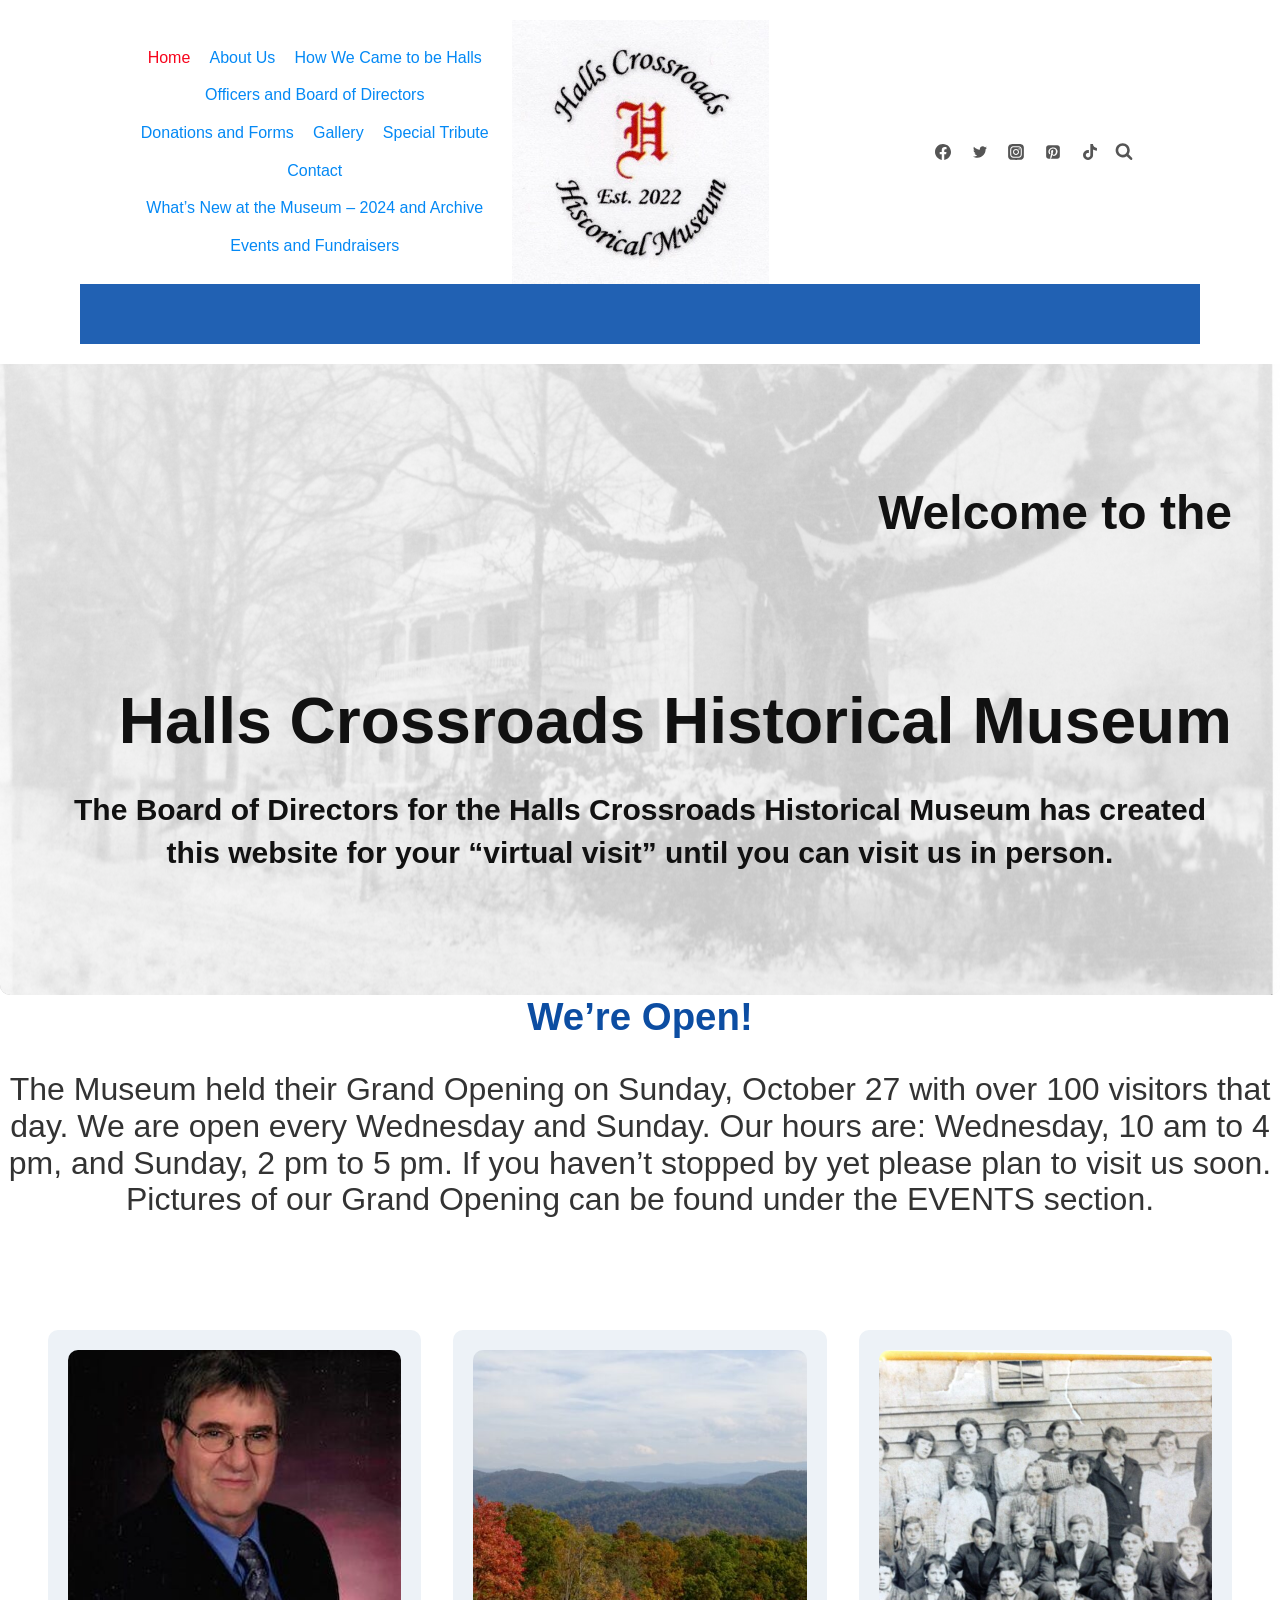
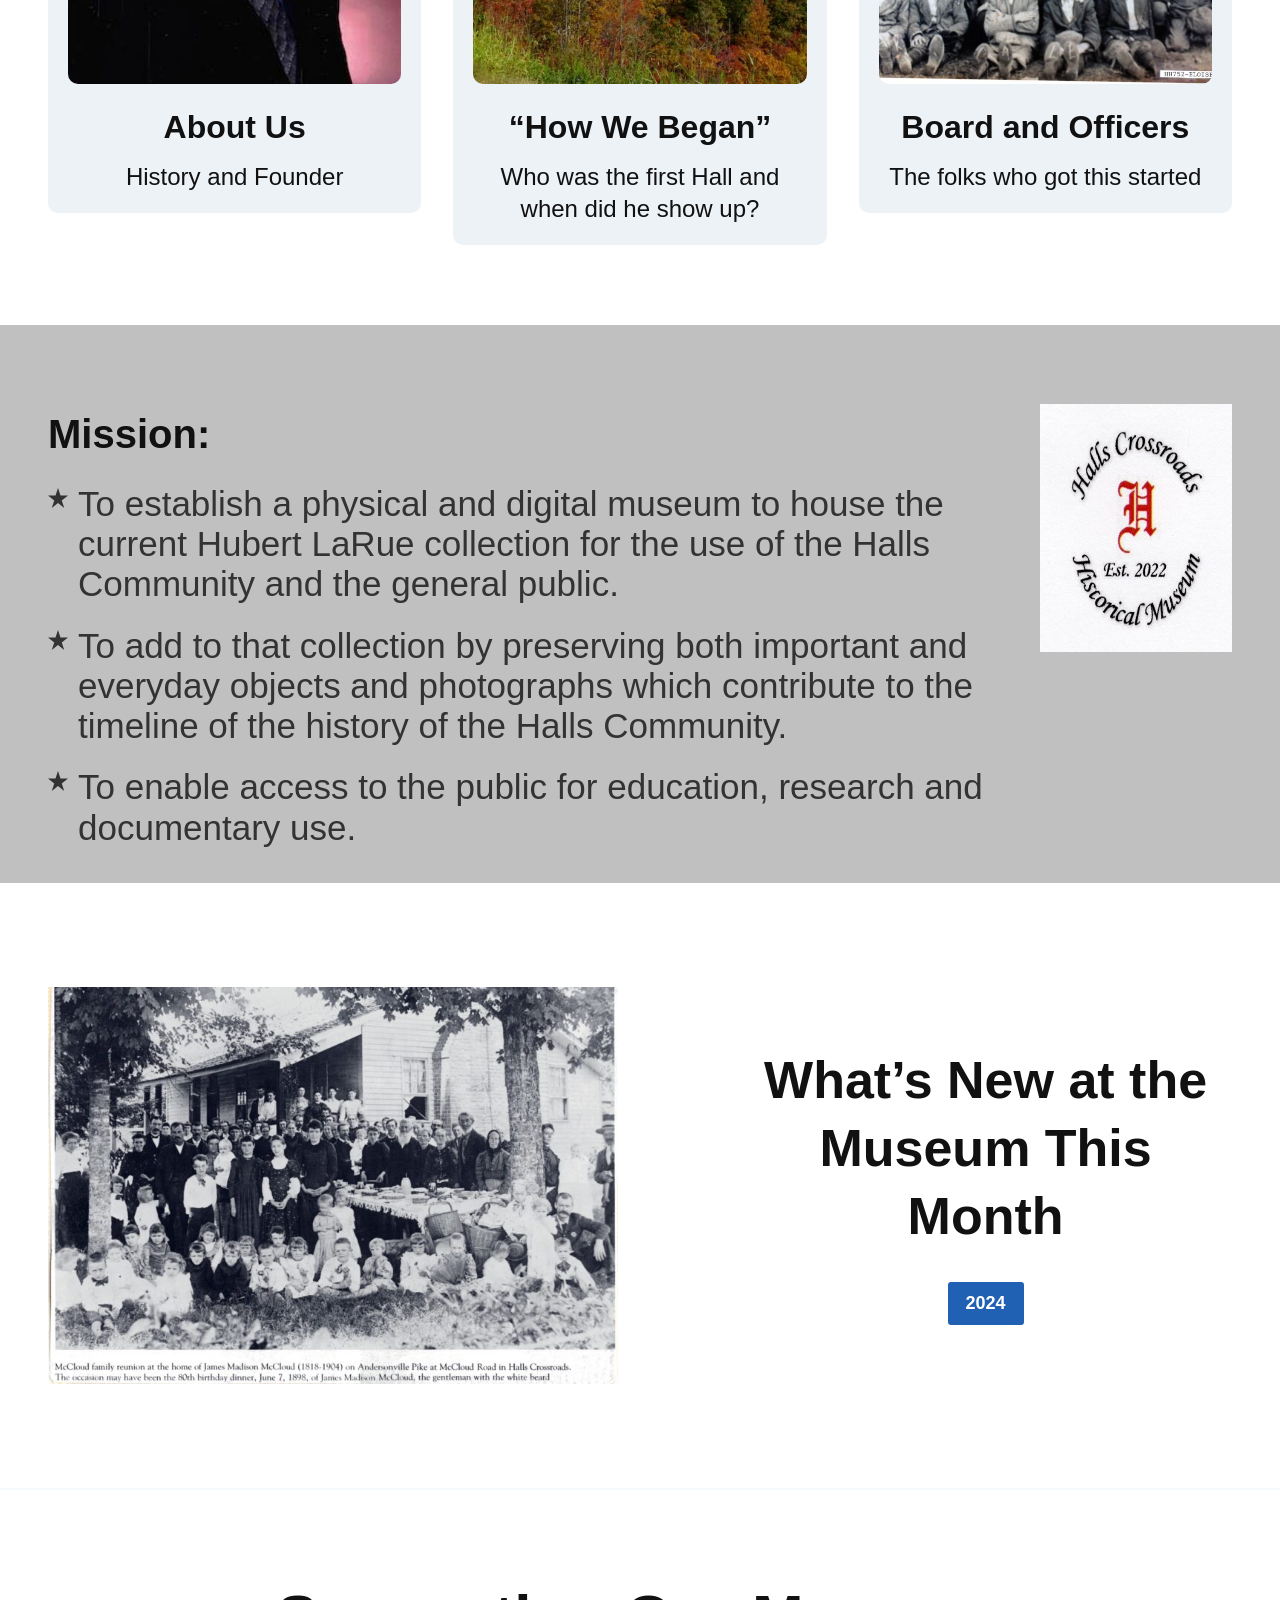
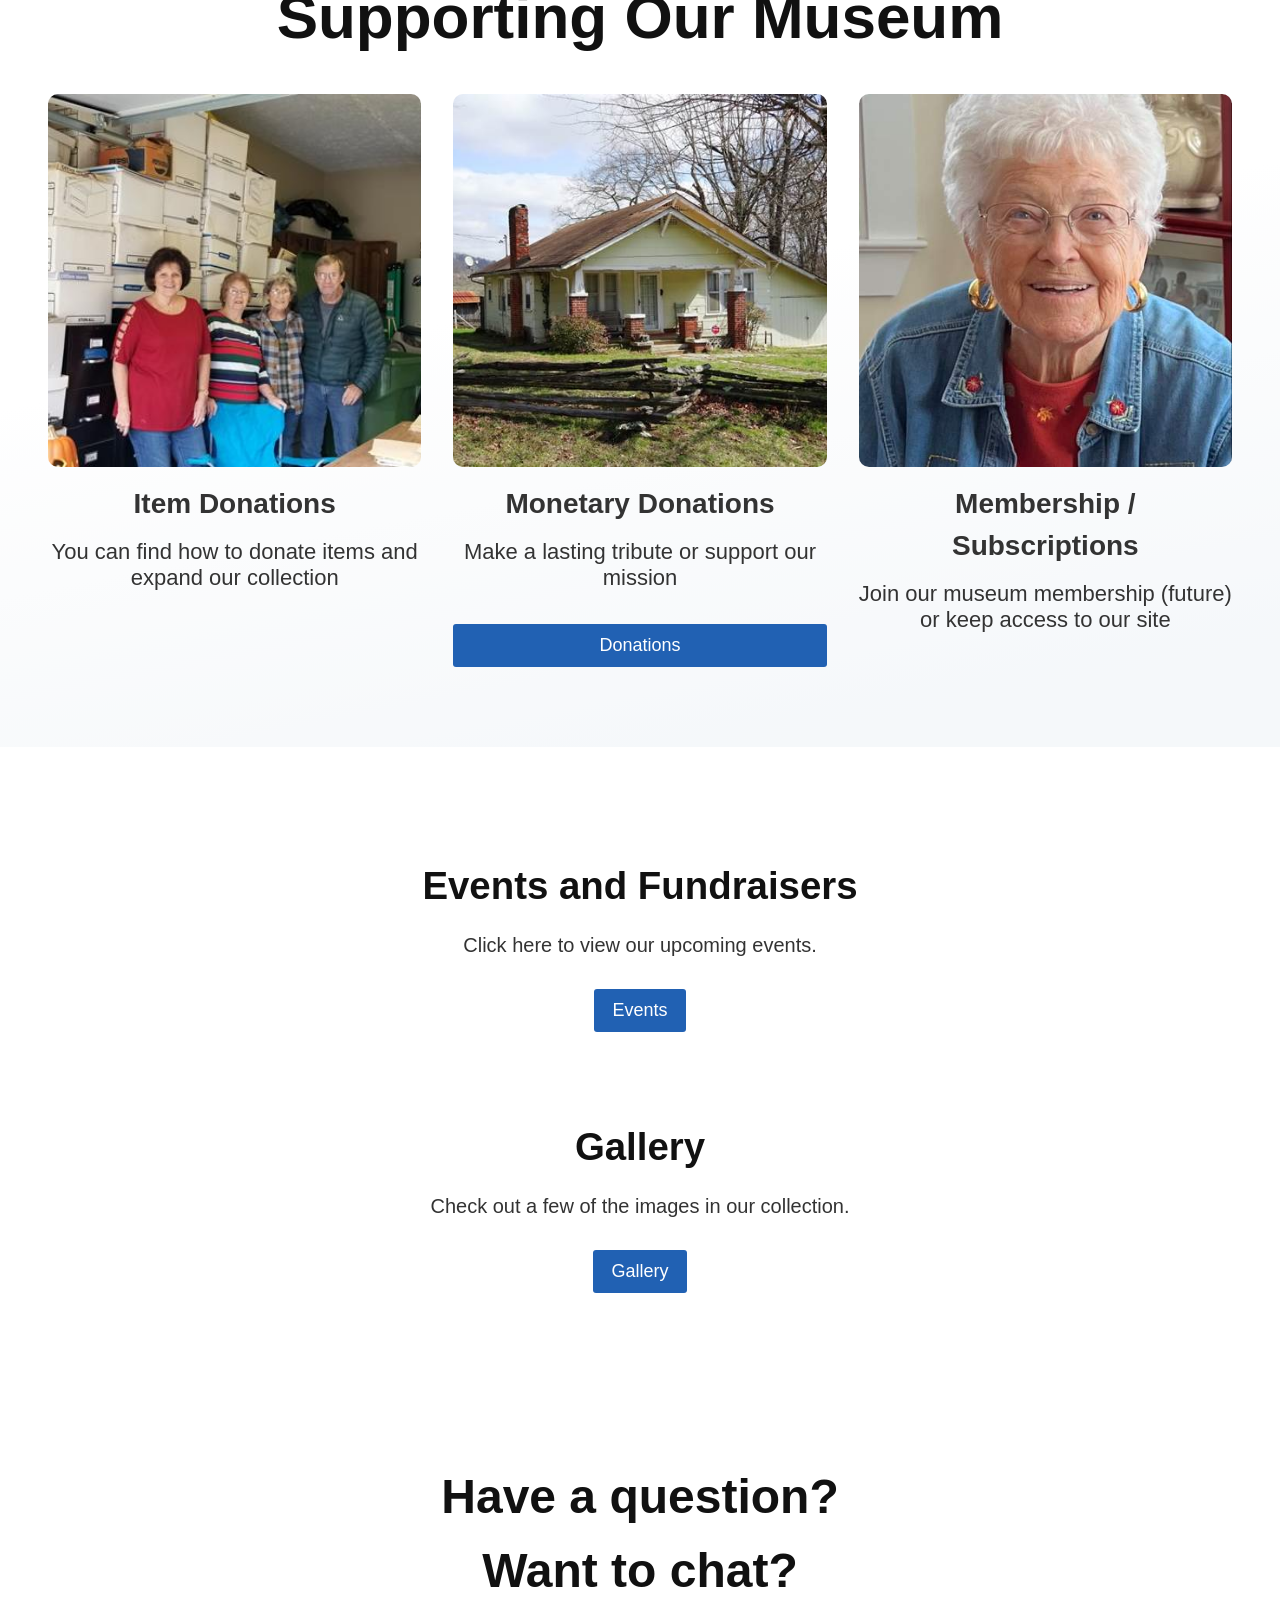
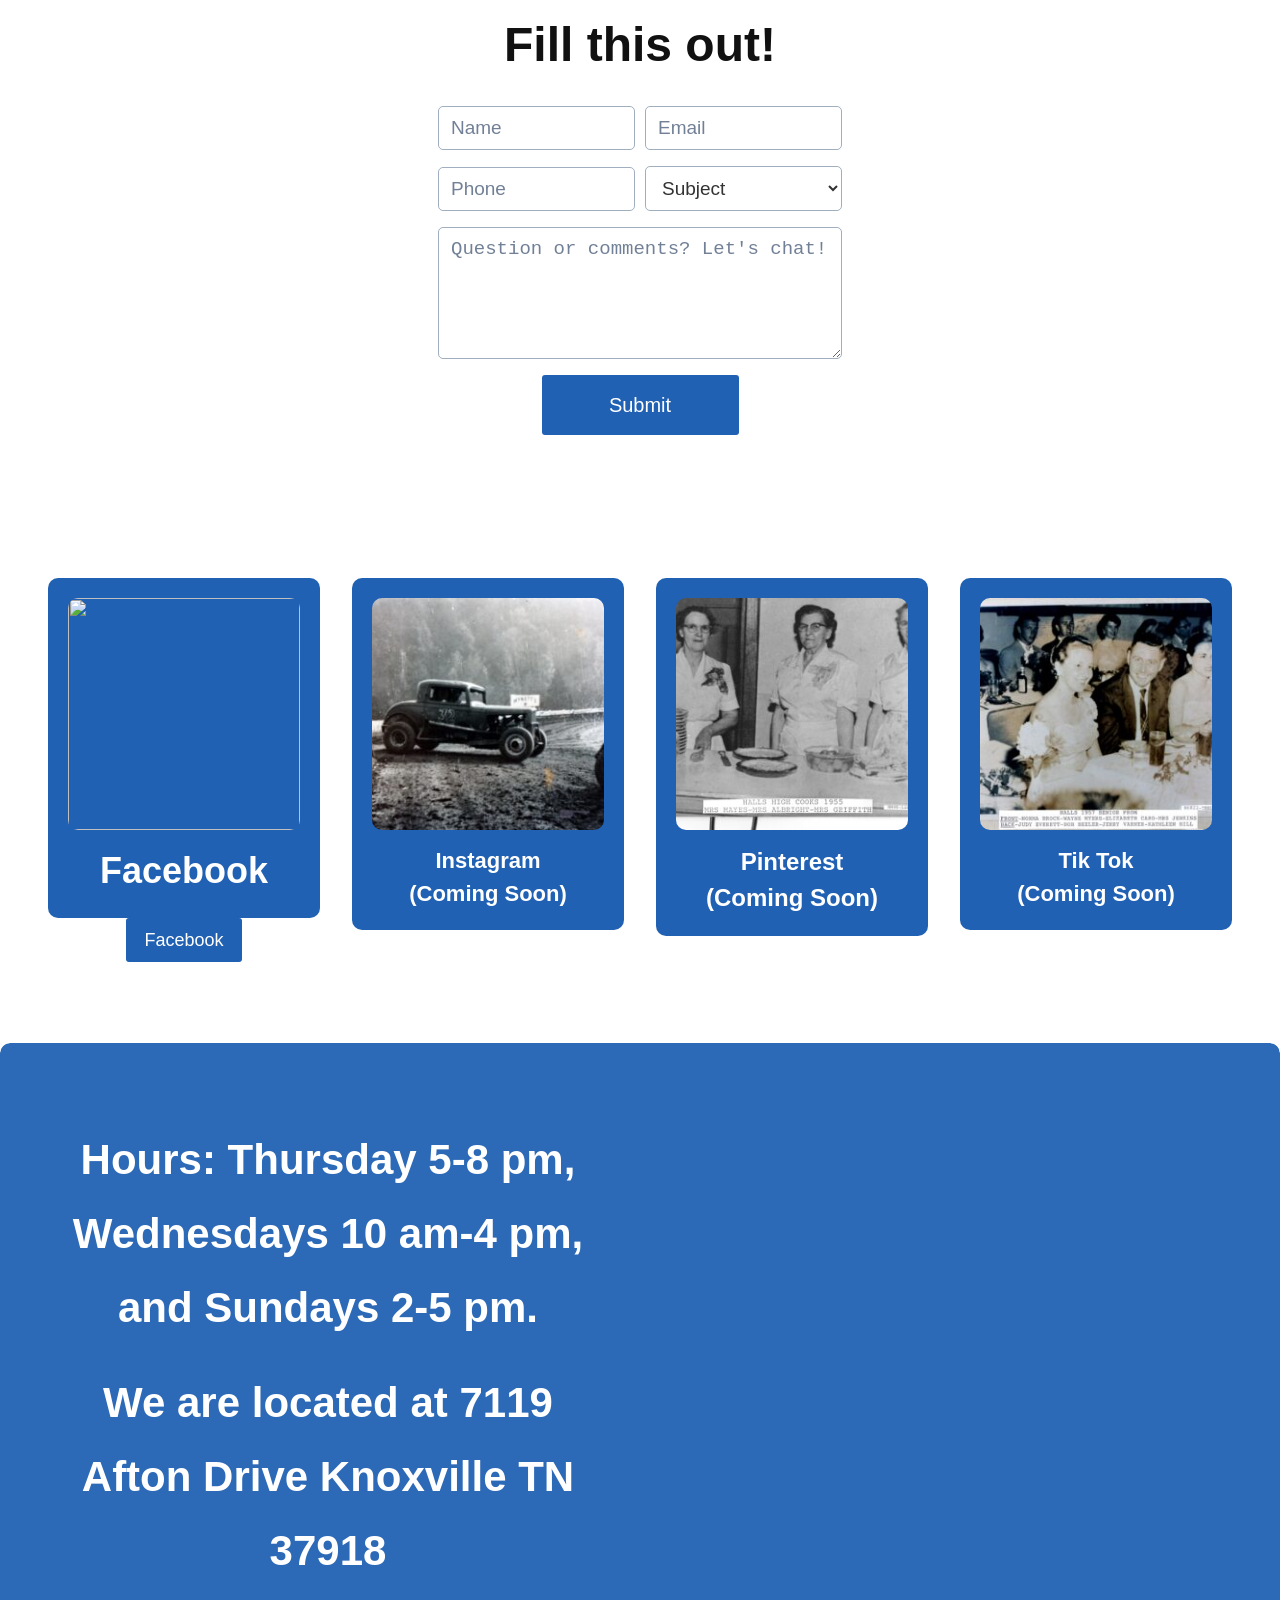
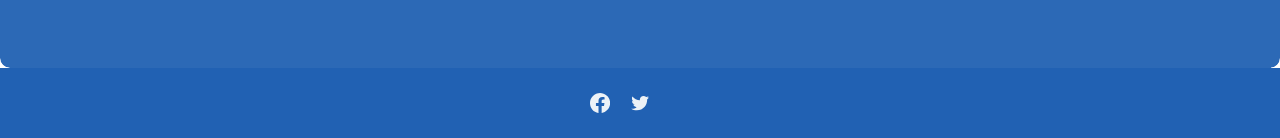
==== commit 271f6513: "updating CSS for a responisve mobile design" ====
--- a/index.html
+++ b/index.html
@@ -1,5 +1,4 @@
 <!DOCTYPE html>
-
 <html class="no-js" itemscope="" itemtype="https://schema.org/WebPage" lang="en">
 <head>
 <meta charset="utf-8"/>
@@ -24,7 +23,6 @@
 !function(i,n){var o,s,e;function c(e){try{var t={supportTests:e,timestamp:(new Date).valueOf()};sessionStorage.setItem(o,JSON.stringify(t))}catch(e){}}function p(e,t,n){e.clearRect(0,0,e.canvas.width,e.canvas.height),e.fillText(t,0,0);var t=new Uint32Array(e.getImageData(0,0,e.canvas.width,e.canvas.height).data),r=(e.clearRect(0,0,e.canvas.width,e.canvas.height),e.fillText(n,0,0),new Uint32Array(e.getImageData(0,0,e.canvas.width,e.canvas.height).data));return t.every(function(e,t){return e===r[t]})}function u(e,t,n){switch(t){case"flag":return n(e,"\ud83c\udff3\ufe0f\u200d\u26a7\ufe0f","\ud83c\udff3\ufe0f\u200b\u26a7\ufe0f")?!1:!n(e,"\ud83c\uddfa\ud83c\uddf3","\ud83c\uddfa\u200b\ud83c\uddf3")&&!n(e,"\ud83c\udff4\udb40\udc67\udb40\udc62\udb40\udc65\udb40\udc6e\udb40\udc67\udb40\udc7f","\ud83c\udff4\u200b\udb40\udc67\u200b\udb40\udc62\u200b\udb40\udc65\u200b\udb40\udc6e\u200b\udb40\udc67\u200b\udb40\udc7f");case"emoji":return!n(e,"\ud83d\udc26\u200d\u2b1b","\ud83d\udc26\u200b\u2b1b")}return!1}function f(e,t,n){var r="undefined"!=typeof WorkerGlobalScope&&self instanceof WorkerGlobalScope?new OffscreenCanvas(300,150):i.createElement("canvas"),a=r.getContext("2d",{willReadFrequently:!0}),o=(a.textBaseline="top",a.font="600 32px Arial",{});return e.forEach(function(e){o[e]=t(a,e,n)}),o}function t(e){var t=i.createElement("script");t.src=e,t.defer=!0,i.head.appendChild(t)}"undefined"!=typeof Promise&&(o="wpEmojiSettingsSupports",s=["flag","emoji"],n.supports={everything:!0,everythingExceptFlag:!0},e=new Promise(function(e){i.addEventListener("DOMContentLoaded",e,{once:!0})}),new Promise(function(t){var n=function(){try{var e=JSON.parse(sessionStorage.getItem(o));if("object"==typeof e&&"number"==typeof e.timestamp&&(new Date).valueOf()<e.timestamp+604800&&"object"==typeof e.supportTests)return e.supportTests}catch(e){}return null}();if(!n){if("undefined"!=typeof Worker&&"undefined"!=typeof OffscreenCanvas&&"undefined"!=typeof URL&&URL.createObjectURL&&"undefined"!=typeof Blob)try{var e="postMessage("+f.toString()+"("+[JSON.stringify(s),u.toString(),p.toString()].join(",")+"));",r=new Blob([e],{type:"text/javascript"}),a=new Worker(URL.createObjectURL(r),{name:"wpTestEmojiSupports"});return void(a.onmessage=function(e){c(n=e.data),a.terminate(),t(n)})}catch(e){}c(n=f(s,u,p))}t(n)}).then(function(e){for(var t in e)n.supports[t]=e[t],n.supports.everything=n.supports.everything&&n.supports[t],"flag"!==t&&(n.supports.everythingExceptFlag=n.supports.everythingExceptFlag&&n.supports[t]);n.supports.everythingExceptFlag=n.supports.everythingExceptFlag&&!n.supports.flag,n.DOMReady=!1,n.readyCallback=function(){n.DOMReady=!0}}).then(function(){return e}).then(function(){var e;n.supports.everything||(n.readyCallback(),(e=n.source||{}).concatemoji?t(e.concatemoji):e.wpemoji&&e.twemoji&&(t(e.twemoji),t(e.wpemoji)))}))}((window,document),window._wpemojiSettings);
 </script>
 <style id="wp-emoji-styles-inline-css">
-
 	img.wp-smiley, img.emoji {
 		display: inline !important;
 		border: none !important;
@@ -51,7 +49,7 @@
 <link href="/wp-content/themes/kadence/assets/css/global.min.css?ver=1.3.6" id="kadence-global-css" media="all" rel="stylesheet"/>
 <style id="kadence-global-inline-css">
 /* Kadence Base CSS */
-:root{--global-palette1:#2B6CB0;--global-palette2:#215387;--global-palette3:#1A202C;--global-palette4:#2D3748;--global-palette5:#4A5568;--global-palette6:#718096;--global-palette7:#EDF2F7;--global-palette8:#F7FAFC;--global-palette9:#ffffff;--global-palette9rgb:255, 255, 255;--global-palette-highlight:var(--global-palette1);--global-palette-highlight-alt:var(--global-palette2);--global-palette-highlight-alt2:var(--global-palette9);--global-palette-btn-bg:var(--global-palette1);--global-palette-btn-bg-hover:var(--global-palette2);--global-palette-btn:#ffffff;--global-palette-btn-hover:#ffffff;--global-body-font-family:Belleza, sans-serif;--global-heading-font-family:inherit;--global-primary-nav-font-family:inherit;--global-fallback-font:sans-serif;--global-display-fallback-font:sans-serif;--global-content-width:1290px;--global-content-wide-width:calc(1290px + 230px);--global-content-narrow-width:842px;--global-content-edge-padding:3rem;--global-content-boxed-padding:2rem;--global-calc-content-width:calc(1290px - var(--global-content-edge-padding) - var(--global-content-edge-padding) );--wp--style--global--content-size:var(--global-calc-content-width);}.wp-site-blocks{--global-vw:calc( 100vw - ( 0.5 * var(--scrollbar-offset)));}body{background:var(--global-palette8);}body, input, select, optgroup, textarea{font-style:normal;font-weight:normal;font-size:17px;line-height:1.6;font-family:var(--global-body-font-family);color:var(--global-palette4);}.content-bg, body.content-style-unboxed .site{background:var(--global-palette9);}h1,h2,h3,h4,h5,h6{font-family:var(--global-heading-font-family);}h1{font-weight:700;font-size:32px;line-height:1.5;color:var(--global-palette3);}h2{font-weight:700;font-size:28px;line-height:1.5;color:var(--global-palette3);}h3{font-weight:700;font-size:24px;line-height:1.5;color:var(--global-palette3);}h4{font-weight:700;font-size:22px;line-height:1.5;color:var(--global-palette4);}h5{font-weight:700;font-size:20px;line-height:1.5;color:var(--global-palette4);}h6{font-style:normal;font-weight:400;font-size:18px;line-height:1.5;color:var(--global-palette1);}.entry-hero .kadence-breadcrumbs{max-width:1290px;}.site-container, .site-header-row-layout-contained, .site-footer-row-layout-contained, .entry-hero-layout-contained, .comments-area, .alignfull > .wp-block-cover__inner-container, .alignwide > .wp-block-cover__inner-container{max-width:var(--global-content-width);}.content-width-narrow .content-container.site-container, .content-width-narrow .hero-container.site-container{max-width:var(--global-content-narrow-width);}@media all and (min-width: 1520px){.wp-site-blocks .content-container  .alignwide{margin-left:-115px;margin-right:-115px;width:unset;max-width:unset;}}@media all and (min-width: 1102px){.content-width-narrow .wp-site-blocks .content-container .alignwide{margin-left:-130px;margin-right:-130px;width:unset;max-width:unset;}}.content-style-boxed .wp-site-blocks .entry-content .alignwide{margin-left:calc( -1 * var( --global-content-boxed-padding ) );margin-right:calc( -1 * var( --global-content-boxed-padding ) );}.content-area{margin-top:5rem;margin-bottom:5rem;}@media all and (max-width: 1024px){.content-area{margin-top:3rem;margin-bottom:3rem;}}@media all and (max-width: 767px){.content-area{margin-top:2rem;margin-bottom:2rem;}}@media all and (max-width: 1024px){:root{--global-content-boxed-padding:2rem;}}@media all and (max-width: 767px){:root{--global-content-boxed-padding:1.5rem;}}.entry-content-wrap{padding:2rem;}@media all and (max-width: 1024px){.entry-content-wrap{padding:2rem;}}@media all and (max-width: 767px){.entry-content-wrap{padding:1.5rem;}}.entry.single-entry{box-shadow:0px 15px 15px -10px rgba(0,0,0,0.05);}.entry.loop-entry{box-shadow:0px 15px 15px -10px rgba(0,0,0,0.05);}.loop-entry .entry-content-wrap{padding:2rem;}@media all and (max-width: 1024px){.loop-entry .entry-content-wrap{padding:2rem;}}@media all and (max-width: 767px){.loop-entry .entry-content-wrap{padding:1.5rem;}}button, .button, .wp-block-button__link, input[type="button"], input[type="reset"], input[type="submit"], .fl-button, .elementor-button-wrapper .elementor-button, .wc-block-components-checkout-place-order-button, .wc-block-cart__submit{box-shadow:0px 0px 0px -7px rgba(0,0,0,0);}button:hover, button:focus, button:active, .button:hover, .button:focus, .button:active, .wp-block-button__link:hover, .wp-block-button__link:focus, .wp-block-button__link:active, input[type="button"]:hover, input[type="button"]:focus, input[type="button"]:active, input[type="reset"]:hover, input[type="reset"]:focus, input[type="reset"]:active, input[type="submit"]:hover, input[type="submit"]:focus, input[type="submit"]:active, .elementor-button-wrapper .elementor-button:hover, .elementor-button-wrapper .elementor-button:focus, .elementor-button-wrapper .elementor-button:active, .wc-block-cart__submit:hover{box-shadow:0px 15px 25px -7px rgba(0,0,0,0.1);}.kb-button.kb-btn-global-outline.kb-btn-global-inherit{padding-top:calc(px - 2px);padding-right:calc(px - 2px);padding-bottom:calc(px - 2px);padding-left:calc(px - 2px);}@media all and (min-width: 1025px){.transparent-header .entry-hero .entry-hero-container-inner{padding-top:0px;}}@media all and (max-width: 1024px){.mobile-transparent-header .entry-hero .entry-hero-container-inner{padding-top:0px;}}@media all and (max-width: 767px){.mobile-transparent-header .entry-hero .entry-hero-container-inner{padding-top:0px;}}.entry-hero.page-hero-section .entry-header{min-height:200px;}
+:root{--global-palette1:#2B6CB0;--global-palette2:#215387;--global-palette3:#1A202C;--global-palette4:#2D3748;--global-palette5:#4A5568;--global-palette6:#718096;--global-palette7:#EDF2F7;--global-palette8:#ffffff;--global-palette9:#ffffff;--global-palette9rgb:255, 255, 255;--global-palette-highlight:var(--global-palette1);--global-palette-highlight-alt:var(--global-palette2);--global-palette-highlight-alt2:var(--global-palette9);--global-palette-btn-bg:var(--global-palette1);--global-palette-btn-bg-hover:var(--global-palette2);--global-palette-btn:#ffffff;--global-palette-btn-hover:#ffffff;--global-body-font-family:Belleza, sans-serif;--global-heading-font-family:inherit;--global-primary-nav-font-family:inherit;--global-fallback-font:sans-serif;--global-display-fallback-font:sans-serif;--global-content-width:1290px;--global-content-wide-width:calc(1290px + 230px);--global-content-narrow-width:842px;--global-content-edge-padding:3rem;--global-content-boxed-padding:2rem;--global-calc-content-width:calc(1290px - var(--global-content-edge-padding) - var(--global-content-edge-padding) );--wp--style--global--content-size:var(--global-calc-content-width);}.wp-site-blocks{--global-vw:calc( 100vw - ( 0.5 * var(--scrollbar-offset)));}body{background:#ffffff;}.content-bg, body.content-style-unboxed .site{background:#ffffff;}h1,h2,h3,h4,h5,h6{font-family:var(--global-heading-font-family);}h1{font-weight:700;font-size:32px;line-height:1.5;color:var(--global-palette3);}h2{font-weight:700;font-size:28px;line-height:1.5;color:var(--global-palette3);}h3{font-weight:700;font-size:24px;line-height:1.5;color:var(--global-palette3);}h4{font-weight:700;font-size:22px;line-height:1.5;color:var(--global-palette4);}h5{font-weight:700;font-size:20px;line-height:1.5;color:var(--global-palette4);}h6{font-style:normal;font-weight:400;font-size:18px;line-height:1.5;color:var(--global-palette1);}.entry-hero .kadence-breadcrumbs{max-width:1290px;}.site-container, .site-header-row-layout-contained, .site-footer-row-layout-contained, .entry-hero-layout-contained, .comments-area, .alignfull > .wp-block-cover__inner-container, .alignwide > .wp-block-cover__inner-container{max-width:var(--global-content-width);}.content-width-narrow .content-container.site-container, .content-width-narrow .hero-container.site-container{max-width:var(--global-content-narrow-width);}@media all and (min-width: 1520px){.wp-site-blocks .content-container .alignwide{margin-left:-115px;margin-right:-115px;width:unset;max-width:unset;}}@media all and (min-width: 1102px){.content-width-narrow .wp-site-blocks .content-container .alignwide{margin-left:-130px;margin-right:-130px;width:unset;max-width:unset;}}.content-style-boxed .wp-site-blocks .entry-content .alignwide{margin-left:calc( -1 * var( --global-content-boxed-padding ) );margin-right:calc( -1 * var( --global-content-boxed-padding ) );}.content-area{margin-top:5rem;margin-bottom:5rem;}@media all and (max-width: 1024px){.content-area{margin-top:3rem;margin-bottom:3rem;}}@media all and (max-width: 767px){.content-area{margin-top:2rem;margin-bottom:2rem;}}@media all and (max-width: 1024px){:root{--global-content-boxed-padding:2rem;}}@media all and (max-width: 767px){:root{--global-content-boxed-padding:1.5rem;}}.entry-content-wrap{padding:2rem;}@media all and (max-width: 1024px){.entry-content-wrap{padding:2rem;}}@media all and (max-width: 767px){.entry-content-wrap{padding:1.5rem;}}.entry.single-entry{box-shadow:0px 15px 15px -10px rgba(0,0,0,0.05);}.entry.loop-entry{box-shadow:0px 15px 15px -10px rgba(0,0,0,0.05);}.loop-entry .entry-content-wrap{padding:2rem;}@media all and (max-width: 1024px){.loop-entry .entry-content-wrap{padding:2rem;}}@media all and (max-width: 767px){.loop-entry .entry-content-wrap{padding:1.5rem;}}button, .button, .wp-block-button__link, input[type="button"], input[type="reset"], input[type="submit"], .fl-button, .elementor-button-wrapper .elementor-button, .wc-block-components-checkout-place-order-button, .wc-block-cart__submit{box-shadow:0px 0px 0px -7px rgba(0,0,0,0);}button:hover, button:focus, button:active, .button:hover, .button:focus, .button:active, .wp-block-button__link:hover, .wp-block-button__link:focus, .wp-block-button__link:active, input[type="button"]:hover, input[type="button"]:focus, input[type="button"]:active, input[type="reset"]:hover, input[type="reset"]:focus, input[type="reset"]:active, input[type="submit"]:hover, input[type="submit"]:focus, input[type="submit"]:active, .elementor-button-wrapper .elementor-button:hover, .elementor-button-wrapper .elementor-button:focus, .elementor-button-wrapper .elementor-button:active, .wc-block-cart__submit:hover{box-shadow:0px 15px 25px -7px rgba(0,0,0,0.1);}.kb-button.kb-btn-global-outline.kb-btn-global-inherit{padding-top:calc(px - 2px);padding-right:calc(px - 2px);padding-bottom:calc(px - 2px);padding-left:calc(px - 2px);}@media all and (min-width: 1025px){.transparent-header .entry-hero .entry-hero-container-inner{padding-top:0px;}}@media all and (max-width: 1024px){.mobile-transparent-header .entry-hero .entry-hero-container-inner{padding-top:0px;}}@media all and (max-width: 767px){.mobile-transparent-header .entry-hero .entry-hero-container-inner{padding-top:0px;}}.entry-hero.page-hero-section .entry-header{min-height:200px;}
 /* Kadence Header CSS */
 @media all and (max-width: 1024px){.mobile-transparent-header #masthead{position:absolute;left:0px;right:0px;z-index:100;}.kadence-scrollbar-fixer.mobile-transparent-header #masthead{right:var(--scrollbar-offset,0);}.mobile-transparent-header #masthead, .mobile-transparent-header .site-top-header-wrap .site-header-row-container-inner, .mobile-transparent-header .site-main-header-wrap .site-header-row-container-inner, .mobile-transparent-header .site-bottom-header-wrap .site-header-row-container-inner{background:transparent;}.site-header-row-tablet-layout-fullwidth, .site-header-row-tablet-layout-standard{padding:0px;}}@media all and (min-width: 1025px){.transparent-header #masthead{position:absolute;left:0px;right:0px;z-index:100;}.transparent-header.kadence-scrollbar-fixer #masthead{right:var(--scrollbar-offset,0);}.transparent-header #masthead, .transparent-header .site-top-header-wrap .site-header-row-container-inner, .transparent-header .site-main-header-wrap .site-header-row-container-inner, .transparent-header .site-bottom-header-wrap .site-header-row-container-inner{background:transparent;}}.site-branding a.brand img{max-width:257px;}.site-branding a.brand img.svg-logo-image{width:257px;}.site-branding{padding:0px 0px 0px 0px;}#masthead, #masthead .kadence-sticky-header.item-is-fixed:not(.item-at-start):not(.site-header-row-container):not(.site-main-header-wrap), #masthead .kadence-sticky-header.item-is-fixed:not(.item-at-start) > .site-header-row-container-inner{background:#ffffff;}.site-top-header-wrap .site-header-row-container-inner{background:var(--global-palette9);border-bottom:60px solid var(--global-palette1);}.site-top-header-inner-wrap{min-height:0px;}.header-navigation[class*="header-navigation-style-underline"] .header-menu-container.primary-menu-container>ul>li>a:after{width:calc( 100% - 1.2em);}.main-navigation .primary-menu-container > ul > li.menu-item > a{padding-left:calc(1.2em / 2);padding-right:calc(1.2em / 2);padding-top:0.6em;padding-bottom:0.6em;color:#0489f5;}.main-navigation .primary-menu-container > ul > li.menu-item .dropdown-nav-special-toggle{right:calc(1.2em / 2);}.main-navigation .primary-menu-container > ul > li.menu-item > a:hover{color:var(--global-palette6);}.main-navigation .primary-menu-container > ul > li.menu-item.current-menu-item > a{color:#f7041c;}.header-navigation .header-menu-container ul ul.sub-menu, .header-navigation .header-menu-container ul ul.submenu{background:var(--global-palette4);box-shadow:0px 2px 13px 0px rgba(0,0,0,0.1);}.header-navigation .header-menu-container ul ul li.menu-item, .header-menu-container ul.menu > li.kadence-menu-mega-enabled > ul > li.menu-item > a{border-bottom:1px solid var(--global-palette1);}.header-navigation .header-menu-container ul ul li.menu-item > a{width:200px;padding-top:1em;padding-bottom:1em;color:var(--global-palette8);font-size:12px;}.header-navigation .header-menu-container ul ul li.menu-item > a:hover{color:var(--global-palette9);background:var(--global-palette6);}.header-navigation .header-menu-container ul ul li.menu-item.current-menu-item > a{color:var(--global-palette9);background:var(--global-palette1);}.mobile-toggle-open-container .menu-toggle-open, .mobile-toggle-open-container .menu-toggle-open:focus{color:var(--global-palette5);padding:0.4em 0.6em 0.4em 0.6em;font-size:14px;}.mobile-toggle-open-container .menu-toggle-open.menu-toggle-style-bordered{border:1px solid currentColor;}.mobile-toggle-open-container .menu-toggle-open .menu-toggle-icon{font-size:20px;}.mobile-toggle-open-container .menu-toggle-open:hover, .mobile-toggle-open-container .menu-toggle-open:focus-visible{color:var(--global-palette-highlight);}.mobile-navigation ul li{font-size:14px;}.mobile-navigation ul li a{padding-top:1em;padding-bottom:1em;}.mobile-navigation ul li > a, .mobile-navigation ul li.menu-item-has-children > .drawer-nav-drop-wrap{color:var(--global-palette8);}.mobile-navigation ul li > a:hover, .mobile-navigation ul li.menu-item-has-children > .drawer-nav-drop-wrap:hover{color:var(--global-palette2);}.mobile-navigation ul li.current-menu-item > a, .mobile-navigation ul li.current-menu-item.menu-item-has-children > .drawer-nav-drop-wrap{color:var(--global-palette8);}.mobile-navigation ul li.menu-item-has-children .drawer-nav-drop-wrap, .mobile-navigation ul li:not(.menu-item-has-children) a{border-bottom:1px solid rgba(255,255,255,0.1);}.mobile-navigation:not(.drawer-navigation-parent-toggle-true) ul li.menu-item-has-children .drawer-nav-drop-wrap button{border-left:1px solid rgba(255,255,255,0.1);}#mobile-drawer .drawer-inner, #mobile-drawer.popup-drawer-layout-fullwidth.popup-drawer-animation-slice .pop-portion-bg, #mobile-drawer.popup-drawer-layout-fullwidth.popup-drawer-animation-slice.pop-animated.show-drawer .drawer-inner{background:var(--global-palette4);}#mobile-drawer .drawer-header .drawer-toggle{padding:0.6em 0.15em 0.6em 0.15em;font-size:24px;}.header-social-wrap .header-social-inner-wrap{font-size:1em;gap:0.3em;}.header-social-wrap .header-social-inner-wrap .social-button{color:var(--global-palette5);border:2px none transparent;border-radius:3px;}.header-social-wrap .header-social-inner-wrap .social-button:hover{color:var(--global-palette1);}.search-toggle-open-container .search-toggle-open{color:var(--global-palette5);}.search-toggle-open-container .search-toggle-open.search-toggle-style-bordered{border:1px solid currentColor;}.search-toggle-open-container .search-toggle-open .search-toggle-icon{font-size:1em;}.search-toggle-open-container .search-toggle-open:hover, .search-toggle-open-container .search-toggle-open:focus{color:var(--global-palette-highlight);}#search-drawer .drawer-inner{background:rgba(9, 12, 16, 0.97);}
 /* Kadence Footer CSS */
@@ -75,6 +73,35 @@
 </style>
 <style id="kadence_blocks_css-inline-css">
 .kb-row-layout-id1340_6a310d-ec > .kt-row-column-wrap{align-content:center;}:where(.kb-row-layout-id1340_6a310d-ec > .kt-row-column-wrap) > .wp-block-kadence-column{justify-content:center;}.kb-row-layout-id1340_6a310d-ec > .kt-row-column-wrap{column-gap:40px;max-width:var( --global-content-width, 1290px );padding-left:var(--global-content-edge-padding);padding-right:var(--global-content-edge-padding);padding-top:0px;padding-bottom:121px;grid-template-columns:minmax(0, 1fr);}.kb-row-layout-id1340_6a310d-ec{border-bottom-right-radius:10px;border-bottom-left-radius:10px;overflow:clip;isolation:isolate;}.kb-row-layout-id1340_6a310d-ec > .kt-row-layout-overlay{border-bottom-right-radius:10px;border-bottom-left-radius:10px;}.kb-row-layout-id1340_6a310d-ec{background-image:url('/wp-content/uploads/2023/06/V30-p6-Pulaski-Hall-Home-scaled.jpg');background-size:cover;background-position:55.00000000000001% 64%;background-attachment:scroll;background-repeat:no-repeat;}.kb-row-layout-id1340_6a310d-ec > .kt-row-layout-overlay{opacity:0.79;background-color:var(--global-palette9, #ffffff);}@media all and (max-width: 1024px){.kb-row-layout-id1340_6a310d-ec > .kt-row-column-wrap{padding-top:115px;padding-bottom:115px;grid-template-columns:minmax(0, 1fr);}}@media all and (max-width: 767px){.kb-row-layout-id1340_6a310d-ec > .kt-row-column-wrap{padding-top:10px;padding-right:20px;padding-left:20px;grid-template-columns:minmax(0, 1fr);}.kb-row-layout-id1340_6a310d-ec > .kt-row-column-wrap > .wp-block-kadence-column:nth-of-type(1){order:1;}.kb-row-layout-id1340_6a310d-ec > .kt-row-column-wrap > .wp-block-kadence-column:nth-of-type(2){order:11;}.kb-row-layout-id1340_6a310d-ec > .kt-row-column-wrap > .wp-block-kadence-column:nth-of-type(3){order:21;}.kb-row-layout-id1340_6a310d-ec > .kt-row-column-wrap > .wp-block-kadence-column:nth-of-type(4){order:31;}}.kadence-column1340_839e00-00 > .kt-inside-inner-col{column-gap:var(--global-kb-gap-sm, 1rem);}.kadence-column1340_839e00-00 > .kt-inside-inner-col{flex-direction:column;}.kadence-column1340_839e00-00 > .kt-inside-inner-col > .aligncenter{width:100%;}@media all and (max-width: 1024px){.kadence-column1340_839e00-00 > .kt-inside-inner-col{flex-direction:column;justify-content:center;}}@media all and (max-width: 767px){.kadence-column1340_839e00-00 > .kt-inside-inner-col{flex-direction:column;justify-content:center;}}.wp-block-kadence-advancedheading.kt-adv-heading1340_203698-83, .wp-block-kadence-advancedheading.kt-adv-heading1340_203698-83[data-kb-block="kb-adv-heading1340_203698-83"]{padding-top:100px;text-align:right;font-size:var(--global-kb-font-size-xl, 3rem);line-height:98px;}.wp-block-kadence-advancedheading.kt-adv-heading1340_203698-83 mark.kt-highlight, .wp-block-kadence-advancedheading.kt-adv-heading1340_203698-83[data-kb-block="kb-adv-heading1340_203698-83"] mark.kt-highlight{-webkit-box-decoration-break:clone;box-decoration-break:clone;}@media all and (max-width: 1024px){.wp-block-kadence-advancedheading.kt-adv-heading1340_203698-83, .wp-block-kadence-advancedheading.kt-adv-heading1340_203698-83[data-kb-block="kb-adv-heading1340_203698-83"]{padding-top:0px;margin-top:0px;font-size:60px;line-height:68px;}}@media all and (max-width: 767px){.wp-block-kadence-advancedheading.kt-adv-heading1340_203698-83, .wp-block-kadence-advancedheading.kt-adv-heading1340_203698-83[data-kb-block="kb-adv-heading1340_203698-83"]{font-size:48px;line-height:56px;}}.wp-block-kadence-advancedheading.kt-adv-heading1340_634c75-f0, .wp-block-kadence-advancedheading.kt-adv-heading1340_634c75-f0[data-kb-block="kb-adv-heading1340_634c75-f0"]{padding-top:100px;text-align:right;font-size:var(--global-kb-font-size-xxl, 4rem);line-height:70px;}.wp-block-kadence-advancedheading.kt-adv-heading1340_634c75-f0 mark.kt-highlight, .wp-block-kadence-advancedheading.kt-adv-heading1340_634c75-f0[data-kb-block="kb-adv-heading1340_634c75-f0"] mark.kt-highlight{-webkit-box-decoration-break:clone;box-decoration-break:clone;}@media all and (max-width: 1024px){.wp-block-kadence-advancedheading.kt-adv-heading1340_634c75-f0, .wp-block-kadence-advancedheading.kt-adv-heading1340_634c75-f0[data-kb-block="kb-adv-heading1340_634c75-f0"]{padding-top:0px;margin-top:0px;font-size:60px;line-height:68px;}}@media all and (max-width: 767px){.wp-block-kadence-advancedheading.kt-adv-heading1340_634c75-f0, .wp-block-kadence-advancedheading.kt-adv-heading1340_634c75-f0[data-kb-block="kb-adv-heading1340_634c75-f0"]{font-size:48px;line-height:56px;}}.wp-block-kadence-advancedheading.kt-adv-heading1340_5ece44-2b, .wp-block-kadence-advancedheading.kt-adv-heading1340_5ece44-2b[data-kb-block="kb-adv-heading1340_5ece44-2b"]{text-align:center;font-size:30px;line-height:43px;}.wp-block-kadence-advancedheading.kt-adv-heading1340_5ece44-2b mark.kt-highlight, .wp-block-kadence-advancedheading.kt-adv-heading1340_5ece44-2b[data-kb-block="kb-adv-heading1340_5ece44-2b"] mark.kt-highlight{-webkit-box-decoration-break:clone;box-decoration-break:clone;}@media all and (max-width: 1024px){.wp-block-kadence-advancedheading.kt-adv-heading1340_5ece44-2b, .wp-block-kadence-advancedheading.kt-adv-heading1340_5ece44-2b[data-kb-block="kb-adv-heading1340_5ece44-2b"]{font-size:30px;}}@media all and (max-width: 767px){.wp-block-kadence-advancedheading.kt-adv-heading1340_5ece44-2b, .wp-block-kadence-advancedheading.kt-adv-heading1340_5ece44-2b[data-kb-block="kb-adv-heading1340_5ece44-2b"]{font-size:24px;line-height:32px;}}.kb-row-layout-id1340_90b1ea-bb > .kt-row-column-wrap{max-width:var( --global-content-width, 1290px );padding-left:var(--global-content-edge-padding);padding-right:var(--global-content-edge-padding);padding-top:80px;padding-bottom:80px;}.kb-row-layout-id1340_90b1ea-bb > .kt-row-column-wrap > div:not(.added-for-specificity){grid-column:initial;}.kb-row-layout-id1340_90b1ea-bb > .kt-row-column-wrap{grid-template-columns:repeat(3, minmax(0, 1fr));}.kb-row-layout-id1340_90b1ea-bb > .kt-row-layout-overlay{opacity:1;background:linear-gradient(180deg,  0%, #00B5E2 100%);}@media all and (max-width: 767px){.kb-row-layout-id1340_90b1ea-bb > .kt-row-column-wrap{padding-top:30px;padding-right:20px;padding-bottom:30px;padding-left:20px;grid-template-columns:minmax(0, 1fr);}.kb-row-layout-id1340_90b1ea-bb > .kt-row-column-wrap > div:not(.added-for-specificity){grid-column:initial;}}.kadence-column1340_e9e991-c8 > .kt-inside-inner-col{column-gap:var(--global-kb-gap-sm, 1rem);}.kadence-column1340_e9e991-c8 > .kt-inside-inner-col{flex-direction:column;}.kadence-column1340_e9e991-c8 > .kt-inside-inner-col > .aligncenter{width:100%;}@media all and (max-width: 1024px){.kadence-column1340_e9e991-c8 > .kt-inside-inner-col{flex-direction:column;justify-content:center;}}@media all and (max-width: 767px){.kadence-column1340_e9e991-c8 > .kt-inside-inner-col{flex-direction:column;justify-content:center;}}.wp-block-kadence-column.kb-section-dir-horizontal > .kt-inside-inner-col > .kt-info-box1340_c771ee-9d .kt-blocks-info-box-link-wrap{max-width:unset;}.kt-info-box1340_c771ee-9d .kt-blocks-info-box-link-wrap{border-top-left-radius:10px;border-top-right-radius:10px;border-bottom-right-radius:10px;border-bottom-left-radius:10px;background:var(--global-palette7, #EDF2F7);padding-top:20px;padding-right:20px;padding-bottom:20px;padding-left:20px;}.kt-info-box1340_c771ee-9d .kt-blocks-info-box-link-wrap:hover{background:var(--global-palette7, #EDF2F7);}.kt-info-box1340_c771ee-9d.wp-block-kadence-infobox{max-width:100%;}.kt-info-box1340_c771ee-9d .kadence-info-box-image-inner-intrisic-container{max-width:1709px;}.kt-info-box1340_c771ee-9d .kadence-info-box-image-inner-intrisic-container .kadence-info-box-image-intrisic{padding-bottom:100%;width:360px;height:0px;max-width:100%;}.kt-info-box1340_c771ee-9d .kadence-info-box-icon-container .kt-info-svg-icon, .kt-info-box1340_c771ee-9d .kt-info-svg-icon-flip, .kt-info-box1340_c771ee-9d .kt-blocks-info-box-number{font-size:50px;}.kt-info-box1340_c771ee-9d .kt-blocks-info-box-media{color:#444444;background:transparent;border-color:#444444;border-radius:10px;overflow:hidden;border-top-width:0px;border-right-width:0px;border-bottom-width:0px;border-left-width:0px;padding-top:0px;padding-right:0px;padding-bottom:0px;padding-left:0px;}.kt-info-box1340_c771ee-9d .kt-blocks-info-box-media-container{margin-top:0px;margin-right:0px;margin-bottom:0px;margin-left:0px;}.kt-info-box1340_c771ee-9d .kt-blocks-info-box-link-wrap:hover .kt-blocks-info-box-media{color:#444444;background:transparent;border-color:#444444;}.kt-info-box1340_c771ee-9d .kt-infobox-textcontent h2.kt-blocks-info-box-title{font-size:var(--global-kb-font-size-lg, 2rem);padding-top:0px;padding-right:0px;padding-bottom:0px;padding-left:0px;margin-top:15px;margin-right:0px;margin-bottom:10px;margin-left:0px;}.kt-info-box1340_c771ee-9d .kt-infobox-textcontent .kt-blocks-info-box-text{color:var(--global-palette3, #1A202C);}.wp-block-kadence-infobox.kt-info-box1340_c771ee-9d .kt-blocks-info-box-text{font-size:24px;line-height:32px;}.kt-info-box1340_c771ee-9d .kt-blocks-info-box-learnmore{background:transparent;border-color:#555555;border-width:0px 0px 0px 0px;padding-top:4px;padding-right:8px;padding-bottom:4px;padding-left:8px;margin-top:10px;margin-right:0px;margin-bottom:10px;margin-left:0px;}.kt-info-box1340_c771ee-9d .kt-blocks-info-box-link-wrap:hover .kt-blocks-info-box-learnmore,.kt-info-box1340_c771ee-9d .kt-blocks-info-box-link-wrap .kt-blocks-info-box-learnmore:focus{color:#ffffff;background:#444444;border-color:#444444;}@media all and (max-width: 767px){.kt-info-box1340_c771ee-9d .kt-blocks-info-box-link-wrap{text-align:center;}.kt-info-box1340_c771ee-9d .kt-infobox-textcontent h2.kt-blocks-info-box-title{font-size:33px;line-height:26px;}.wp-block-kadence-infobox.kt-info-box1340_c771ee-9d .kt-blocks-info-box-text{font-size:16px;line-height:24px;}}.kadence-column1340_ba0269-3e > .kt-inside-inner-col{column-gap:var(--global-kb-gap-sm, 1rem);}.kadence-column1340_ba0269-3e > .kt-inside-inner-col{flex-direction:column;}.kadence-column1340_ba0269-3e > .kt-inside-inner-col > .aligncenter{width:100%;}@media all and (max-width: 1024px){.kadence-column1340_ba0269-3e > .kt-inside-inner-col{flex-direction:column;justify-content:center;}}@media all and (max-width: 767px){.kadence-column1340_ba0269-3e > .kt-inside-inner-col{flex-direction:column;justify-content:center;}}.wp-block-kadence-column.kb-section-dir-horizontal > .kt-inside-inner-col > .kt-info-box1340_e4083c-9f .kt-blocks-info-box-link-wrap{max-width:unset;}.kt-info-box1340_e4083c-9f .kt-blocks-info-box-link-wrap{border-top-left-radius:10px;border-top-right-radius:10px;border-bottom-right-radius:10px;border-bottom-left-radius:10px;background:var(--global-palette7, #EDF2F7);padding-top:20px;padding-right:20px;padding-bottom:20px;padding-left:20px;}.kt-info-box1340_e4083c-9f .kt-blocks-info-box-link-wrap:hover{background:var(--global-palette7, #EDF2F7);}.kt-info-box1340_e4083c-9f.wp-block-kadence-infobox{max-width:100%;}.kt-info-box1340_e4083c-9f .kadence-info-box-image-inner-intrisic-container{max-width:1709px;}.kt-info-box1340_e4083c-9f .kadence-info-box-image-inner-intrisic-container .kadence-info-box-image-intrisic{padding-bottom:100%;width:2560px;height:0px;max-width:100%;}.kt-info-box1340_e4083c-9f .kadence-info-box-icon-container .kt-info-svg-icon, .kt-info-box1340_e4083c-9f .kt-info-svg-icon-flip, .kt-info-box1340_e4083c-9f .kt-blocks-info-box-number{font-size:50px;}.kt-info-box1340_e4083c-9f .kt-blocks-info-box-media{color:#444444;background:transparent;border-color:#444444;border-radius:10px;overflow:hidden;border-top-width:0px;border-right-width:0px;border-bottom-width:0px;border-left-width:0px;padding-top:0px;padding-right:0px;padding-bottom:0px;padding-left:0px;}.kt-info-box1340_e4083c-9f .kt-blocks-info-box-media-container{margin-top:0px;margin-right:0px;margin-bottom:0px;margin-left:0px;}.kt-info-box1340_e4083c-9f .kt-blocks-info-box-link-wrap:hover .kt-blocks-info-box-media{color:#444444;background:transparent;border-color:#444444;}.kt-info-box1340_e4083c-9f .kt-infobox-textcontent h2.kt-blocks-info-box-title{font-size:var(--global-kb-font-size-lg, 2rem);padding-top:0px;padding-right:0px;padding-bottom:0px;padding-left:0px;margin-top:15px;margin-right:0px;margin-bottom:10px;margin-left:0px;}.kt-info-box1340_e4083c-9f .kt-infobox-textcontent .kt-blocks-info-box-text{color:var(--global-palette3, #1A202C);}.wp-block-kadence-infobox.kt-info-box1340_e4083c-9f .kt-blocks-info-box-text{font-size:24px;line-height:32px;}.kt-info-box1340_e4083c-9f .kt-blocks-info-box-learnmore{background:transparent;border-color:#555555;border-width:0px 0px 0px 0px;padding-top:4px;padding-right:8px;padding-bottom:4px;padding-left:8px;margin-top:10px;margin-right:0px;margin-bottom:10px;margin-left:0px;}.kt-info-box1340_e4083c-9f .kt-blocks-info-box-link-wrap:hover .kt-blocks-info-box-learnmore,.kt-info-box1340_e4083c-9f .kt-blocks-info-box-link-wrap .kt-blocks-info-box-learnmore:focus{color:#ffffff;background:#444444;border-color:#444444;}@media all and (max-width: 767px){.kt-info-box1340_e4083c-9f .kt-blocks-info-box-link-wrap{text-align:center;}.kt-info-box1340_e4083c-9f .kt-infobox-textcontent h2.kt-blocks-info-box-title{font-size:33px;line-height:26px;}.wp-block-kadence-infobox.kt-info-box1340_e4083c-9f .kt-blocks-info-box-text{font-size:16px;line-height:24px;}}.kadence-column1340_ee985e-38 > .kt-inside-inner-col{column-gap:var(--global-kb-gap-sm, 1rem);}.kadence-column1340_ee985e-38 > .kt-inside-inner-col{flex-direction:column;}.kadence-column1340_ee985e-38 > .kt-inside-inner-col > .aligncenter{width:100%;}@media all and (max-width: 1024px){.kadence-column1340_ee985e-38 > .kt-inside-inner-col{flex-direction:column;justify-content:center;}}@media all and (max-width: 767px){.kadence-column1340_ee985e-38 > .kt-inside-inner-col{flex-direction:column;justify-content:center;}}.wp-block-kadence-column.kb-section-dir-horizontal > .kt-inside-inner-col > .kt-info-box1340_1a50a8-2b .kt-blocks-info-box-link-wrap{max-width:unset;}.kt-info-box1340_1a50a8-2b .kt-blocks-info-box-link-wrap{border-top-left-radius:10px;border-top-right-radius:10px;border-bottom-right-radius:10px;border-bottom-left-radius:10px;background:var(--global-palette7, #EDF2F7);padding-top:20px;padding-right:20px;padding-bottom:20px;padding-left:20px;}.kt-info-box1340_1a50a8-2b .kt-blocks-info-box-link-wrap:hover{background:var(--global-palette7, #EDF2F7);}.kt-info-box1340_1a50a8-2b.wp-block-kadence-infobox{max-width:100%;}.kt-info-box1340_1a50a8-2b .kadence-info-box-image-inner-intrisic-container{max-width:1709px;}.kt-info-box1340_1a50a8-2b .kadence-info-box-image-inner-intrisic-container .kadence-info-box-image-intrisic{padding-bottom:100%;width:2560px;height:0px;max-width:100%;}.kt-info-box1340_1a50a8-2b .kadence-info-box-icon-container .kt-info-svg-icon, .kt-info-box1340_1a50a8-2b .kt-info-svg-icon-flip, .kt-info-box1340_1a50a8-2b .kt-blocks-info-box-number{font-size:50px;}.kt-info-box1340_1a50a8-2b .kt-blocks-info-box-media{color:#444444;background:transparent;border-color:#444444;border-radius:10px;overflow:hidden;border-top-width:0px;border-right-width:0px;border-bottom-width:0px;border-left-width:0px;padding-top:0px;padding-right:0px;padding-bottom:0px;padding-left:0px;}.kt-info-box1340_1a50a8-2b .kt-blocks-info-box-media-container{margin-top:0px;margin-right:0px;margin-bottom:0px;margin-left:0px;}.kt-info-box1340_1a50a8-2b .kt-blocks-info-box-link-wrap:hover .kt-blocks-info-box-media{color:#444444;background:transparent;border-color:#444444;}.kt-info-box1340_1a50a8-2b .kt-infobox-textcontent h3.kt-blocks-info-box-title{font-size:var(--global-kb-font-size-lg, 2rem);padding-top:0px;padding-right:0px;padding-bottom:0px;padding-left:0px;margin-top:15px;margin-right:0px;margin-bottom:10px;margin-left:0px;}.kt-info-box1340_1a50a8-2b .kt-infobox-textcontent .kt-blocks-info-box-text{color:var(--global-palette3, #1A202C);}.wp-block-kadence-infobox.kt-info-box1340_1a50a8-2b .kt-blocks-info-box-text{font-size:24px;line-height:32px;}.kt-info-box1340_1a50a8-2b .kt-blocks-info-box-learnmore{background:transparent;border-color:#555555;border-width:0px 0px 0px 0px;padding-top:4px;padding-right:8px;padding-bottom:4px;padding-left:8px;margin-top:10px;margin-right:0px;margin-bottom:10px;margin-left:0px;}.kt-info-box1340_1a50a8-2b .kt-blocks-info-box-link-wrap:hover .kt-blocks-info-box-learnmore,.kt-info-box1340_1a50a8-2b .kt-blocks-info-box-link-wrap .kt-blocks-info-box-learnmore:focus{color:#ffffff;background:#444444;border-color:#444444;}@media all and (max-width: 767px){.kt-info-box1340_1a50a8-2b .kt-blocks-info-box-link-wrap{text-align:center;}.kt-info-box1340_1a50a8-2b .kt-infobox-textcontent h3.kt-blocks-info-box-title{font-size:33px;line-height:26px;}.wp-block-kadence-infobox.kt-info-box1340_1a50a8-2b .kt-blocks-info-box-text{font-size:16px;line-height:24px;}}.kb-row-layout-id1340_f42baa-bc > .kt-row-column-wrap{max-width:var( --global-content-width, 1290px );padding-left:var(--global-content-edge-padding);padding-right:var(--global-content-edge-padding);padding-top:79px;padding-bottom:25px;grid-template-columns:minmax(0, calc(82.4% - ((var(--kb-default-row-gutter, var(--global-row-gutter-md, 2rem)) * 1 )/2)))minmax(0, calc(17.6% - ((var(--kb-default-row-gutter, var(--global-row-gutter-md, 2rem)) * 1 )/2)));}.kb-row-layout-id1340_f42baa-bc > .kt-row-layout-overlay{opacity:0.69;background-color:var(--global-palette9, #ffffff);}@media all and (max-width: 767px){.kb-row-layout-id1340_f42baa-bc > .kt-row-column-wrap{padding-right:20px;padding-left:20px;grid-template-columns:minmax(0, 1fr);}}.kadence-column1340_b51bed-36 > .kt-inside-inner-col{column-gap:var(--global-kb-gap-sm, 1rem);}.kadence-column1340_b51bed-36 > .kt-inside-inner-col{flex-direction:column;}.kadence-column1340_b51bed-36 > .kt-inside-inner-col > .aligncenter{width:100%;}@media all and (max-width: 1024px){.kadence-column1340_b51bed-36 > .kt-inside-inner-col{flex-direction:column;justify-content:center;}}@media all and (max-width: 767px){.kadence-column1340_b51bed-36 > .kt-inside-inner-col{flex-direction:column;justify-content:center;}}.wp-block-kadence-advancedheading.kt-adv-heading1340_12ea25-e7, .wp-block-kadence-advancedheading.kt-adv-heading1340_12ea25-e7[data-kb-block="kb-adv-heading1340_12ea25-e7"]{font-size:40px;}.wp-block-kadence-advancedheading.kt-adv-heading1340_12ea25-e7 mark.kt-highlight, .wp-block-kadence-advancedheading.kt-adv-heading1340_12ea25-e7[data-kb-block="kb-adv-heading1340_12ea25-e7"] mark.kt-highlight{-webkit-box-decoration-break:clone;box-decoration-break:clone;}@media all and (max-width: 767px){.wp-block-kadence-advancedheading.kt-adv-heading1340_12ea25-e7, .wp-block-kadence-advancedheading.kt-adv-heading1340_12ea25-e7[data-kb-block="kb-adv-heading1340_12ea25-e7"]{font-size:29px;line-height:38px;}}.wp-block-kadence-iconlist.kt-svg-icon-list-items1340_e543da-79:not(.this-stops-third-party-issues){margin-top:0px;margin-bottom:0px;}.wp-block-kadence-iconlist.kt-svg-icon-list-items1340_e543da-79 ul.kt-svg-icon-list:not(.this-prevents-issues):not(.this-stops-third-party-issues):not(.tijsloc){margin-top:0px;margin-right:0px;margin-bottom:10px;margin-left:0px;}.wp-block-kadence-iconlist.kt-svg-icon-list-items1340_e543da-79 ul.kt-svg-icon-list{grid-row-gap:21px;}.kt-svg-icon-list-items1340_e543da-79 ul.kt-svg-icon-list .kt-svg-icon-list-item-wrap, .kt-svg-icon-list-items1340_e543da-79 ul.kt-svg-icon-list .kt-svg-icon-list-item-wrap a{font-size:35px;}@media all and (max-width: 1024px){.kt-svg-icon-list-items1340_e543da-79 ul.kt-svg-icon-list .kt-svg-icon-list-item-wrap, .kt-svg-icon-list-items1340_e543da-79 ul.kt-svg-icon-list .kt-svg-icon-list-item-wrap a{font-size:35px;line-height:43px;}}@media all and (max-width: 767px){.kt-svg-icon-list-items1340_e543da-79 ul.kt-svg-icon-list .kt-svg-icon-list-item-wrap, .kt-svg-icon-list-items1340_e543da-79 ul.kt-svg-icon-list .kt-svg-icon-list-item-wrap a{font-size:25px;line-height:33px;}}.kt-svg-icon-list-item-1340_ae6378-3c .kt-svg-icon-list-single{font-size:20px !important;}.kt-svg-icon-list-item-1340_ae6378-3c .kt-svg-icon-list-text mark.kt-highlight{background-color:unset;color:#f76a0c;-webkit-box-decoration-break:clone;box-decoration-break:clone;}.kt-svg-icon-list-item-1340_b9f373-08 .kt-svg-icon-list-single{font-size:20px !important;}.kt-svg-icon-list-item-1340_b9f373-08 .kt-svg-icon-list-text mark.kt-highlight{background-color:unset;color:#f76a0c;-webkit-box-decoration-break:clone;box-decoration-break:clone;}.kt-svg-icon-list-item-1340_7a8987-6b .kt-svg-icon-list-single{font-size:20px !important;}.kt-svg-icon-list-item-1340_7a8987-6b .kt-svg-icon-list-text mark.kt-highlight{background-color:unset;color:#f76a0c;-webkit-box-decoration-break:clone;box-decoration-break:clone;}.kadence-column1340_a7256b-37 > .kt-inside-inner-col{column-gap:var(--global-kb-gap-sm, 1rem);}.kadence-column1340_a7256b-37 > .kt-inside-inner-col{flex-direction:column;}.kadence-column1340_a7256b-37 > .kt-inside-inner-col > .aligncenter{width:100%;}@media all and (max-width: 1024px){.kadence-column1340_a7256b-37 > .kt-inside-inner-col{flex-direction:column;justify-content:center;}}@media all and (max-width: 767px){.kadence-column1340_a7256b-37 > .kt-inside-inner-col{flex-direction:column;justify-content:center;}}.kb-row-layout-id1340_3f6550-23 > .kt-row-column-wrap{align-content:center;}:where(.kb-row-layout-id1340_3f6550-23 > .kt-row-column-wrap) > .wp-block-kadence-column{justify-content:center;}.kb-row-layout-id1340_3f6550-23 > .kt-row-column-wrap{column-gap:80px;max-width:var( --global-content-width, 1290px );padding-left:var(--global-content-edge-padding);padding-right:var(--global-content-edge-padding);padding-top:80px;padding-bottom:80px;grid-template-columns:minmax(0, calc(55% - ((80px * 1 )/2)))minmax(0, calc(45% - ((80px * 1 )/2)));}.kb-row-layout-id1340_3f6550-23{border-bottom:2px solid var(--global-palette8, #F7FAFC);}@media all and (max-width: 1024px){.kb-row-layout-id1340_3f6550-23 > .kt-row-column-wrap{grid-template-columns:minmax(0, 1fr);}}@media all and (max-width: 1024px){.kb-row-layout-id1340_3f6550-23{border-bottom:2px solid var(--global-palette8, #F7FAFC);}}@media all and (max-width: 767px){.kb-row-layout-id1340_3f6550-23 > .kt-row-column-wrap{padding-top:0px;grid-template-columns:minmax(0, 1fr);}.kb-row-layout-id1340_3f6550-23{border-bottom:2px solid var(--global-palette8, #F7FAFC);}}.kadence-column1340_6b3c5d-3b > .kt-inside-inner-col{column-gap:var(--global-kb-gap-sm, 1rem);}.kadence-column1340_6b3c5d-3b > .kt-inside-inner-col{flex-direction:column;}.kadence-column1340_6b3c5d-3b > .kt-inside-inner-col > .aligncenter{width:100%;}@media all and (max-width: 1024px){.kadence-column1340_6b3c5d-3b > .kt-inside-inner-col{flex-direction:column;justify-content:center;}}@media all and (max-width: 767px){.kadence-column1340_6b3c5d-3b > .kt-inside-inner-col{flex-direction:column;justify-content:center;}}.kb-row-layout-id1340_86c6af-f4 > .kt-row-column-wrap{padding-top:var( --global-kb-row-default-top, var(--global-kb-spacing-sm, 1.5rem) );padding-bottom:var( --global-kb-row-default-bottom, var(--global-kb-spacing-sm, 1.5rem) );grid-template-columns:minmax(0, 1fr);}@media all and (max-width: 767px){.kb-row-layout-id1340_86c6af-f4 > .kt-row-column-wrap{grid-template-columns:minmax(0, 1fr);}}.kadence-column1340_a53854-06 > .kt-inside-inner-col{column-gap:var(--global-kb-gap-sm, 1rem);}.kadence-column1340_a53854-06 > .kt-inside-inner-col{flex-direction:column;}.kadence-column1340_a53854-06 > .kt-inside-inner-col > .aligncenter{width:100%;}@media all and (max-width: 1024px){.kadence-column1340_a53854-06 > .kt-inside-inner-col{flex-direction:column;justify-content:center;}}@media all and (max-width: 767px){.kadence-column1340_a53854-06 > .kt-inside-inner-col{flex-direction:column;justify-content:center;}}.kb-row-layout-id1340_d54557-70 > .kt-row-column-wrap{padding-top:0px;padding-bottom:0px;grid-template-columns:minmax(0, 1fr);}@media all and (max-width: 767px){.kb-row-layout-id1340_d54557-70 > .kt-row-column-wrap{grid-template-columns:minmax(0, 1fr);}}.kadence-column1340_8f7876-fb > .kt-inside-inner-col{column-gap:var(--global-kb-gap-sm, 1rem);}.kadence-column1340_8f7876-fb > .kt-inside-inner-col{flex-direction:column;}.kadence-column1340_8f7876-fb > .kt-inside-inner-col > .aligncenter{width:100%;}@media all and (max-width: 1024px){.kadence-column1340_8f7876-fb > .kt-inside-inner-col{flex-direction:column;justify-content:center;}}@media all and (max-width: 767px){.kadence-column1340_8f7876-fb > .kt-inside-inner-col{flex-direction:column;justify-content:center;}}.kadence-column1340_4d8700-e1 > .kt-inside-inner-col{column-gap:var(--global-kb-gap-sm, 1rem);}.kadence-column1340_4d8700-e1 > .kt-inside-inner-col{flex-direction:column;}.kadence-column1340_4d8700-e1 > .kt-inside-inner-col > .aligncenter{width:100%;}@media all and (max-width: 1024px){.kadence-column1340_4d8700-e1 > .kt-inside-inner-col{flex-direction:column;justify-content:center;}}@media all and (max-width: 767px){.kadence-column1340_4d8700-e1 > .kt-inside-inner-col{flex-direction:column;justify-content:center;}}.wp-block-kadence-advancedheading.kt-adv-heading1340_618080-39, .wp-block-kadence-advancedheading.kt-adv-heading1340_618080-39[data-kb-block="kb-adv-heading1340_618080-39"]{padding-top:0px;margin-top:0px;text-align:center;font-size:52px;line-height:68px;}.wp-block-kadence-advancedheading.kt-adv-heading1340_618080-39 mark.kt-highlight, .wp-block-kadence-advancedheading.kt-adv-heading1340_618080-39[data-kb-block="kb-adv-heading1340_618080-39"] mark.kt-highlight{-webkit-box-decoration-break:clone;box-decoration-break:clone;}@media all and (max-width: 1024px){.wp-block-kadence-advancedheading.kt-adv-heading1340_618080-39, .wp-block-kadence-advancedheading.kt-adv-heading1340_618080-39[data-kb-block="kb-adv-heading1340_618080-39"]{padding-top:0px;margin-top:0px;font-size:55px;line-height:55px;text-align:left!important;}}@media all and (max-width: 767px){.wp-block-kadence-advancedheading.kt-adv-heading1340_618080-39, .wp-block-kadence-advancedheading.kt-adv-heading1340_618080-39[data-kb-block="kb-adv-heading1340_618080-39"]{font-size:40px;line-height:50px;}}.kb-row-layout-id1340_b43a3f-c2 > .kt-row-column-wrap{max-width:var( --global-content-width, 1290px );padding-left:var(--global-content-edge-padding);padding-right:var(--global-content-edge-padding);padding-top:80px;padding-right:0px;padding-bottom:80px;padding-left:0px;grid-template-columns:minmax(0, 1fr);}.kb-row-layout-id1340_b43a3f-c2 > .kt-row-layout-overlay{opacity:0.53;background:linear-gradient(169deg, var(--global-palette9) 47%, var(--global-palette7) 91%);}@media all and (max-width: 767px){.kb-row-layout-id1340_b43a3f-c2 > .kt-row-column-wrap{padding-right:20px;padding-bottom:0px;padding-left:20px;grid-template-columns:minmax(0, 1fr);}}.kadence-column1340_3de2f3-bf > .kt-inside-inner-col{column-gap:var(--global-kb-gap-sm, 1rem);}.kadence-column1340_3de2f3-bf > .kt-inside-inner-col{flex-direction:column;}.kadence-column1340_3de2f3-bf > .kt-inside-inner-col > .aligncenter{width:100%;}@media all and (max-width: 1024px){.kadence-column1340_3de2f3-bf > .kt-inside-inner-col{flex-direction:column;justify-content:center;}}@media all and (max-width: 767px){.kadence-column1340_3de2f3-bf > .kt-inside-inner-col{flex-direction:column;justify-content:center;}}.wp-block-kadence-advancedheading.kt-adv-heading1340_776e47-cd, .wp-block-kadence-advancedheading.kt-adv-heading1340_776e47-cd[data-kb-block="kb-adv-heading1340_776e47-cd"]{padding-top:0px;margin-top:0px;text-align:center;font-size:62px;}.wp-block-kadence-advancedheading.kt-adv-heading1340_776e47-cd mark.kt-highlight, .wp-block-kadence-advancedheading.kt-adv-heading1340_776e47-cd[data-kb-block="kb-adv-heading1340_776e47-cd"] mark.kt-highlight{-webkit-box-decoration-break:clone;box-decoration-break:clone;}@media all and (max-width: 767px){.wp-block-kadence-advancedheading.kt-adv-heading1340_776e47-cd, .wp-block-kadence-advancedheading.kt-adv-heading1340_776e47-cd[data-kb-block="kb-adv-heading1340_776e47-cd"]{padding-bottom:20px;font-size:48px;line-height:55px;}}.kb-row-layout-id1340_66a122-b8 > .kt-row-column-wrap{max-width:var( --global-content-width, 1290px );padding-left:var(--global-content-edge-padding);padding-right:var(--global-content-edge-padding);padding-top:0px;padding-bottom:0px;}.kb-row-layout-id1340_66a122-b8 > .kt-row-column-wrap > div:not(.added-for-specificity){grid-column:initial;}.kb-row-layout-id1340_66a122-b8 > .kt-row-column-wrap{grid-template-columns:repeat(3, minmax(0, 1fr));}.kb-row-layout-id1340_66a122-b8 > .kt-row-layout-overlay{background:linear-gradient(180deg,  0%, #00B5E2 100%);}@media all and (max-width: 767px){.kb-row-layout-id1340_66a122-b8 > .kt-row-column-wrap{padding-right:0px;padding-bottom:80px;padding-left:0px;grid-template-columns:minmax(0, 1fr);}.kb-row-layout-id1340_66a122-b8 > .kt-row-column-wrap > div:not(.added-for-specificity){grid-column:initial;}}.kadence-column1340_5449e7-4d > .kt-inside-inner-col{column-gap:var(--global-kb-gap-sm, 1rem);}.kadence-column1340_5449e7-4d > .kt-inside-inner-col{flex-direction:column;}.kadence-column1340_5449e7-4d > .kt-inside-inner-col > .aligncenter{width:100%;}@media all and (max-width: 1024px){.kadence-column1340_5449e7-4d > .kt-inside-inner-col{flex-direction:column;justify-content:center;}}@media all and (max-width: 767px){.kadence-column1340_5449e7-4d > .kt-inside-inner-col{flex-direction:column;justify-content:center;}}.kb-image1340_25ce6d-42 .kb-image-has-overlay:after{opacity:0.3;border-top-left-radius:10px;border-top-right-radius:10px;border-bottom-right-radius:10px;border-bottom-left-radius:10px;}.kb-image1340_25ce6d-42 img.kb-img, .kb-image1340_25ce6d-42 .kb-img img{border-top-left-radius:10px;border-top-right-radius:10px;border-bottom-right-radius:10px;border-bottom-left-radius:10px;}.wp-block-kadence-advancedheading.kt-adv-heading1340_d0f46e-34, .wp-block-kadence-advancedheading.kt-adv-heading1340_d0f46e-34[data-kb-block="kb-adv-heading1340_d0f46e-34"]{padding-top:0px;margin-top:0px;text-align:center;text-transform:none;}.wp-block-kadence-advancedheading.kt-adv-heading1340_d0f46e-34 mark.kt-highlight, .wp-block-kadence-advancedheading.kt-adv-heading1340_d0f46e-34[data-kb-block="kb-adv-heading1340_d0f46e-34"] mark.kt-highlight{-webkit-box-decoration-break:clone;box-decoration-break:clone;}@media all and (max-width: 1024px){.wp-block-kadence-advancedheading.kt-adv-heading1340_d0f46e-34, .wp-block-kadence-advancedheading.kt-adv-heading1340_d0f46e-34[data-kb-block="kb-adv-heading1340_d0f46e-34"]{font-size:33px;}}@media all and (max-width: 767px){.wp-block-kadence-advancedheading.kt-adv-heading1340_d0f46e-34, .wp-block-kadence-advancedheading.kt-adv-heading1340_d0f46e-34[data-kb-block="kb-adv-heading1340_d0f46e-34"]{font-size:33px;line-height:26px;}}.wp-block-kadence-advancedheading.kt-adv-heading1340_b510c9-8a, .wp-block-kadence-advancedheading.kt-adv-heading1340_b510c9-8a[data-kb-block="kb-adv-heading1340_b510c9-8a"]{text-align:center;font-size:22px;}.wp-block-kadence-advancedheading.kt-adv-heading1340_b510c9-8a mark.kt-highlight, .wp-block-kadence-advancedheading.kt-adv-heading1340_b510c9-8a[data-kb-block="kb-adv-heading1340_b510c9-8a"] mark.kt-highlight{-webkit-box-decoration-break:clone;box-decoration-break:clone;}@media all and (max-width: 767px){.wp-block-kadence-advancedheading.kt-adv-heading1340_b510c9-8a, .wp-block-kadence-advancedheading.kt-adv-heading1340_b510c9-8a[data-kb-block="kb-adv-heading1340_b510c9-8a"]{font-size:16px;line-height:24px;}}.kadence-column1340_43e99e-b0 > .kt-inside-inner-col{column-gap:var(--global-kb-gap-sm, 1rem);}.kadence-column1340_43e99e-b0 > .kt-inside-inner-col{flex-direction:column;}.kadence-column1340_43e99e-b0 > .kt-inside-inner-col > .aligncenter{width:100%;}@media all and (max-width: 1024px){.kadence-column1340_43e99e-b0 > .kt-inside-inner-col{flex-direction:column;justify-content:center;}}@media all and (max-width: 767px){.kadence-column1340_43e99e-b0 > .kt-inside-inner-col{flex-direction:column;justify-content:center;}}.kb-image1340_2236a3-06 .kb-image-has-overlay:after{opacity:0.3;border-top-left-radius:10px;border-top-right-radius:10px;border-bottom-right-radius:10px;border-bottom-left-radius:10px;}.kb-image1340_2236a3-06 img.kb-img, .kb-image1340_2236a3-06 .kb-img img{border-top-left-radius:10px;border-top-right-radius:10px;border-bottom-right-radius:10px;border-bottom-left-radius:10px;}.wp-block-kadence-advancedheading.kt-adv-heading1340_da9aad-44, .wp-block-kadence-advancedheading.kt-adv-heading1340_da9aad-44[data-kb-block="kb-adv-heading1340_da9aad-44"]{padding-top:0px;margin-top:0px;text-align:center;text-transform:none;}.wp-block-kadence-advancedheading.kt-adv-heading1340_da9aad-44 mark.kt-highlight, .wp-block-kadence-advancedheading.kt-adv-heading1340_da9aad-44[data-kb-block="kb-adv-heading1340_da9aad-44"] mark.kt-highlight{-webkit-box-decoration-break:clone;box-decoration-break:clone;}@media all and (max-width: 1024px){.wp-block-kadence-advancedheading.kt-adv-heading1340_da9aad-44, .wp-block-kadence-advancedheading.kt-adv-heading1340_da9aad-44[data-kb-block="kb-adv-heading1340_da9aad-44"]{font-size:33px;}}@media all and (max-width: 767px){.wp-block-kadence-advancedheading.kt-adv-heading1340_da9aad-44, .wp-block-kadence-advancedheading.kt-adv-heading1340_da9aad-44[data-kb-block="kb-adv-heading1340_da9aad-44"]{font-size:33px;line-height:26px;}}.wp-block-kadence-advancedheading.kt-adv-heading1340_38e118-30, .wp-block-kadence-advancedheading.kt-adv-heading1340_38e118-30[data-kb-block="kb-adv-heading1340_38e118-30"]{text-align:center;font-size:22px;}.wp-block-kadence-advancedheading.kt-adv-heading1340_38e118-30 mark.kt-highlight, .wp-block-kadence-advancedheading.kt-adv-heading1340_38e118-30[data-kb-block="kb-adv-heading1340_38e118-30"] mark.kt-highlight{-webkit-box-decoration-break:clone;box-decoration-break:clone;}@media all and (max-width: 767px){.wp-block-kadence-advancedheading.kt-adv-heading1340_38e118-30, .wp-block-kadence-advancedheading.kt-adv-heading1340_38e118-30[data-kb-block="kb-adv-heading1340_38e118-30"]{font-size:16px;line-height:24px;}}ul.menu .wp-block-kadence-advancedbtn .kb-btn1340_2dea2a-d3.kb-button{width:initial;}.wp-block-kadence-advancedbtn .kb-btn1340_2dea2a-d3.kb-button{margin-top:2px;}@media all and (max-width: 767px){.wp-block-kadence-advancedbtn .kb-btn1340_2dea2a-d3.kb-button{font-size:18px;}}.kadence-column1340_528053-41 > .kt-inside-inner-col{column-gap:var(--global-kb-gap-sm, 1rem);}.kadence-column1340_528053-41 > .kt-inside-inner-col{flex-direction:column;}.kadence-column1340_528053-41 > .kt-inside-inner-col > .aligncenter{width:100%;}@media all and (max-width: 1024px){.kadence-column1340_528053-41 > .kt-inside-inner-col{flex-direction:column;justify-content:center;}}@media all and (max-width: 767px){.kadence-column1340_528053-41 > .kt-inside-inner-col{flex-direction:column;justify-content:center;}}.kb-image1340_93aceb-75 .kb-image-has-overlay:after{opacity:0.3;border-top-left-radius:10px;border-top-right-radius:10px;border-bottom-right-radius:10px;border-bottom-left-radius:10px;}.kb-image1340_93aceb-75 img.kb-img, .kb-image1340_93aceb-75 .kb-img img{border-top-left-radius:10px;border-top-right-radius:10px;border-bottom-right-radius:10px;border-bottom-left-radius:10px;}.wp-block-kadence-advancedheading.kt-adv-heading1340_e48fc3-2c, .wp-block-kadence-advancedheading.kt-adv-heading1340_e48fc3-2c[data-kb-block="kb-adv-heading1340_e48fc3-2c"]{padding-top:0px;margin-top:0px;text-align:center;font-weight:bold;text-transform:none;}.wp-block-kadence-advancedheading.kt-adv-heading1340_e48fc3-2c mark.kt-highlight, .wp-block-kadence-advancedheading.kt-adv-heading1340_e48fc3-2c[data-kb-block="kb-adv-heading1340_e48fc3-2c"] mark.kt-highlight{-webkit-box-decoration-break:clone;box-decoration-break:clone;}@media all and (max-width: 1024px){.wp-block-kadence-advancedheading.kt-adv-heading1340_e48fc3-2c, .wp-block-kadence-advancedheading.kt-adv-heading1340_e48fc3-2c[data-kb-block="kb-adv-heading1340_e48fc3-2c"]{font-size:33px;}}@media all and (max-width: 767px){.wp-block-kadence-advancedheading.kt-adv-heading1340_e48fc3-2c, .wp-block-kadence-advancedheading.kt-adv-heading1340_e48fc3-2c[data-kb-block="kb-adv-heading1340_e48fc3-2c"]{font-size:33px;line-height:26px;}}.wp-block-kadence-advancedheading.kt-adv-heading1340_d9d3a8-bb, .wp-block-kadence-advancedheading.kt-adv-heading1340_d9d3a8-bb[data-kb-block="kb-adv-heading1340_d9d3a8-bb"]{text-align:center;font-size:22px;}.wp-block-kadence-advancedheading.kt-adv-heading1340_d9d3a8-bb mark.kt-highlight, .wp-block-kadence-advancedheading.kt-adv-heading1340_d9d3a8-bb[data-kb-block="kb-adv-heading1340_d9d3a8-bb"] mark.kt-highlight{-webkit-box-decoration-break:clone;box-decoration-break:clone;}@media all and (max-width: 767px){.wp-block-kadence-advancedheading.kt-adv-heading1340_d9d3a8-bb, .wp-block-kadence-advancedheading.kt-adv-heading1340_d9d3a8-bb[data-kb-block="kb-adv-heading1340_d9d3a8-bb"]{font-size:16px;line-height:24px;}}.kb-row-layout-id1340_131797-a4 > .kt-row-column-wrap{max-width:700px;margin-left:auto;margin-right:auto;padding-top:80px;padding-bottom:33px;grid-template-columns:minmax(0, 1fr);}.kb-row-layout-id1340_131797-a4{border-top-left-radius:10px;border-top-right-radius:10px;border-bottom-right-radius:10px;border-bottom-left-radius:10px;overflow:clip;isolation:isolate;}.kb-row-layout-id1340_131797-a4 > .kt-row-layout-overlay{border-top-left-radius:10px;border-top-right-radius:10px;border-bottom-right-radius:10px;border-bottom-left-radius:10px;}.kb-row-layout-id1340_131797-a4 > .kt-row-layout-overlay{opacity:0.80;background-color:var(--global-palette9, #ffffff);}.kb-row-layout-id1340_131797-a4 .kt-row-layout-bottom-sep{height:54px;}.kb-row-layout-id1340_131797-a4 .kt-row-layout-bottom-sep svg{fill:var(--global-palette2, #2B6CB0)!important;}@media all and (max-width: 1024px){.kb-row-layout-id1340_131797-a4 > .kt-row-column-wrap{padding-top:80px;padding-bottom:80px;}}@media all and (max-width: 767px){.kb-row-layout-id1340_131797-a4 > .kt-row-column-wrap{padding-top:0px;grid-template-columns:minmax(0, 1fr);}}.kadence-column1340_22f794-13 > .kt-inside-inner-col{border-top:30px solid transparent;border-right:30px solid transparent;border-bottom:30px solid transparent;border-left:30px solid transparent;}.kadence-column1340_22f794-13 > .kt-inside-inner-col,.kadence-column1340_22f794-13 > .kt-inside-inner-col:before{border-top-left-radius:200px;border-top-right-radius:200px;border-bottom-right-radius:200px;border-bottom-left-radius:200px;}.kadence-column1340_22f794-13 > .kt-inside-inner-col{column-gap:var(--global-kb-gap-sm, 1rem);}.kadence-column1340_22f794-13 > .kt-inside-inner-col{flex-direction:column;}.kadence-column1340_22f794-13 > .kt-inside-inner-col > .aligncenter{width:100%;}@media all and (max-width: 1024px){.kadence-column1340_22f794-13 > .kt-inside-inner-col{border-top:30px solid transparent;border-right:30px solid transparent;border-bottom:30px solid transparent;border-left:30px solid transparent;flex-direction:column;justify-content:center;}}@media all and (max-width: 767px){.kadence-column1340_22f794-13 > .kt-inside-inner-col{border-top:30px solid transparent;border-right:30px solid transparent;border-bottom:30px solid transparent;border-left:30px solid transparent;flex-direction:column;justify-content:center;}}ul.menu .wp-block-kadence-advancedbtn .kb-btn1340_add6ae-ed.kb-button{width:initial;}.kadence-column1340_a88285-fa > .kt-inside-inner-col{column-gap:var(--global-kb-gap-sm, 1rem);}.kadence-column1340_a88285-fa > .kt-inside-inner-col{flex-direction:column;}.kadence-column1340_a88285-fa > .kt-inside-inner-col > .aligncenter{width:100%;}@media all and (max-width: 1024px){.kadence-column1340_a88285-fa > .kt-inside-inner-col{flex-direction:column;justify-content:center;}}@media all and (max-width: 767px){.kadence-column1340_a88285-fa > .kt-inside-inner-col{flex-direction:column;justify-content:center;}}.kb-row-layout-id1340_90ae1b-be > .kt-row-column-wrap{padding-top:var( --global-kb-row-default-top, var(--global-kb-spacing-sm, 1.5rem) );padding-bottom:var( --global-kb-row-default-bottom, var(--global-kb-spacing-sm, 1.5rem) );grid-template-columns:minmax(0, 1fr);}@media all and (max-width: 767px){.kb-row-layout-id1340_90ae1b-be > .kt-row-column-wrap{grid-template-columns:minmax(0, 1fr);}}.kadence-column1340_5488eb-b4 > .kt-inside-inner-col{column-gap:var(--global-kb-gap-sm, 1rem);}.kadence-column1340_5488eb-b4 > .kt-inside-inner-col{flex-direction:column;}.kadence-column1340_5488eb-b4 > .kt-inside-inner-col > .aligncenter{width:100%;}@media all and (max-width: 1024px){.kadence-column1340_5488eb-b4 > .kt-inside-inner-col{flex-direction:column;justify-content:center;}}@media all and (max-width: 767px){.kadence-column1340_5488eb-b4 > .kt-inside-inner-col{flex-direction:column;justify-content:center;}}ul.menu .wp-block-kadence-advancedbtn .kb-btn1340_8a835c-9b.kb-button{width:initial;}.kb-row-layout-id1340_795853-71 > .kt-row-column-wrap{max-width:700px;margin-left:auto;margin-right:auto;padding-top:80px;padding-bottom:33px;grid-template-columns:minmax(0, 1fr);}.kb-row-layout-id1340_795853-71{border-top-left-radius:10px;border-top-right-radius:10px;border-bottom-right-radius:10px;border-bottom-left-radius:10px;overflow:clip;isolation:isolate;}.kb-row-layout-id1340_795853-71 > .kt-row-layout-overlay{border-top-left-radius:10px;border-top-right-radius:10px;border-bottom-right-radius:10px;border-bottom-left-radius:10px;}.kb-row-layout-id1340_795853-71 > .kt-row-layout-overlay{opacity:0.80;background-color:var(--global-palette9, #ffffff);}.kb-row-layout-id1340_795853-71 .kt-row-layout-bottom-sep{height:54px;}.kb-row-layout-id1340_795853-71 .kt-row-layout-bottom-sep svg{fill:var(--global-palette2, #2B6CB0)!important;}@media all and (max-width: 1024px){.kb-row-layout-id1340_795853-71 > .kt-row-column-wrap{padding-top:80px;padding-bottom:80px;}}@media all and (max-width: 767px){.kb-row-layout-id1340_795853-71 > .kt-row-column-wrap{padding-top:0px;grid-template-columns:minmax(0, 1fr);}}.kadence-column1340_d9e332-22 > .kt-inside-inner-col{border-top:30px solid transparent;border-right:30px solid transparent;border-bottom:30px solid transparent;border-left:30px solid transparent;}.kadence-column1340_d9e332-22 > .kt-inside-inner-col,.kadence-column1340_d9e332-22 > .kt-inside-inner-col:before{border-top-left-radius:200px;border-top-right-radius:200px;border-bottom-right-radius:200px;border-bottom-left-radius:200px;}.kadence-column1340_d9e332-22 > .kt-inside-inner-col{column-gap:var(--global-kb-gap-sm, 1rem);}.kadence-column1340_d9e332-22 > .kt-inside-inner-col{flex-direction:column;}.kadence-column1340_d9e332-22 > .kt-inside-inner-col > .aligncenter{width:100%;}@media all and (max-width: 1024px){.kadence-column1340_d9e332-22 > .kt-inside-inner-col{border-top:30px solid transparent;border-right:30px solid transparent;border-bottom:30px solid transparent;border-left:30px solid transparent;flex-direction:column;justify-content:center;}}@media all and (max-width: 767px){.kadence-column1340_d9e332-22 > .kt-inside-inner-col{border-top:30px solid transparent;border-right:30px solid transparent;border-bottom:30px solid transparent;border-left:30px solid transparent;flex-direction:column;justify-content:center;}}.wp-block-kadence-advancedheading.kt-adv-heading1340_bcfafc-fc, .wp-block-kadence-advancedheading.kt-adv-heading1340_bcfafc-fc[data-kb-block="kb-adv-heading1340_bcfafc-fc"]{padding-top:0px;margin-top:0px;text-align:center;font-size:48px;line-height:74px;}.wp-block-kadence-advancedheading.kt-adv-heading1340_bcfafc-fc mark.kt-highlight, .wp-block-kadence-advancedheading.kt-adv-heading1340_bcfafc-fc[data-kb-block="kb-adv-heading1340_bcfafc-fc"] mark.kt-highlight{-webkit-box-decoration-break:clone;box-decoration-break:clone;}@media all and (max-width: 767px){.wp-block-kadence-advancedheading.kt-adv-heading1340_bcfafc-fc, .wp-block-kadence-advancedheading.kt-adv-heading1340_bcfafc-fc[data-kb-block="kb-adv-heading1340_bcfafc-fc"]{font-size:34px;line-height:45px;}}.wp-block-kadence-form.kadence-form-1340_58044c-0e.kb-form-wrap{margin-right:70px;margin-left:70px;}.kadence-form-1340_58044c-0e .kb-form .kadence-blocks-form-field .kb-text-style-field, .kadence-form-1340_58044c-0e .kb-form .kadence-blocks-form-field .kb-select-style-field{border-radius:5px;font-size:19px;line-height:22px;background:rgba(255, 255, 255, 0.5);}.kadence-form-1340_58044c-0e .kb-form .kadence-blocks-form-field .kb-forms-submit:hover, .kadence-form-1340_58044c-0e .kb-form .kadence-blocks-form-field .kb-forms-submit:focus {background:var(--global-palette2, #2B6CB0);}.kb-form input.kadence-blocks-field.verify{opacity:0.0;position:absolute;top:0.0;left:0.0;width:0.0;height:0.0;z-index:-1;}@media all and (max-width: 767px){.wp-block-kadence-form.kadence-form-1340_58044c-0e.kb-form-wrap{margin-top:-3px;margin-right:-34px;margin-bottom:-3px;margin-left:-34px;}}.kb-row-layout-id1340_dd1bfd-62 > .kt-row-column-wrap{row-gap:20px;max-width:var( --global-content-width, 1290px );padding-left:var(--global-content-edge-padding);padding-right:var(--global-content-edge-padding);padding-top:80px;padding-bottom:81px;}.kb-row-layout-id1340_dd1bfd-62 > .kt-row-column-wrap > div:not(.added-for-specificity){grid-column:initial;}.kb-row-layout-id1340_dd1bfd-62 > .kt-row-column-wrap{grid-template-columns:repeat(4, minmax(0, 1fr));}.kb-row-layout-id1340_dd1bfd-62 > .kt-row-layout-overlay{opacity:1;background:linear-gradient(180deg,  0%, #00B5E2 100%);}@media all and (max-width: 1024px){.kb-row-layout-id1340_dd1bfd-62 > .kt-row-column-wrap > div:not(.added-for-specificity){grid-column:initial;}}@media all and (max-width: 1024px){.kb-row-layout-id1340_dd1bfd-62 > .kt-row-column-wrap{grid-template-columns:repeat(2, minmax(0, 1fr));}}@media all and (max-width: 767px){.kb-row-layout-id1340_dd1bfd-62 > .kt-row-column-wrap{padding-right:20px;padding-left:20px;grid-template-columns:repeat(2, minmax(0, 1fr));}.kb-row-layout-id1340_dd1bfd-62 > .kt-row-column-wrap > div:not(.added-for-specificity){grid-column:initial;}}.kadence-column1340_01d079-7f > .kt-inside-inner-col{column-gap:var(--global-kb-gap-sm, 1rem);}.kadence-column1340_01d079-7f > .kt-inside-inner-col{flex-direction:column;}.kadence-column1340_01d079-7f > .kt-inside-inner-col > .aligncenter{width:100%;}@media all and (max-width: 1024px){.kadence-column1340_01d079-7f > .kt-inside-inner-col{flex-direction:column;justify-content:center;}}@media all and (max-width: 767px){.kadence-column1340_01d079-7f > .kt-inside-inner-col{flex-direction:column;justify-content:center;}}.wp-block-kadence-column.kb-section-dir-horizontal > .kt-inside-inner-col > .kt-info-box1340_f487a5-2b .kt-blocks-info-box-link-wrap{max-width:unset;}.kt-info-box1340_f487a5-2b .kt-blocks-info-box-link-wrap{border-top-left-radius:10px;border-top-right-radius:10px;border-bottom-right-radius:10px;border-bottom-left-radius:10px;background:var(--global-palette1, #3182CE);padding-top:20px;padding-right:20px;padding-bottom:20px;padding-left:20px;}.kt-info-box1340_f487a5-2b .kt-blocks-info-box-link-wrap:hover{background:var(--global-palette1, #3182CE);}.kt-info-box1340_f487a5-2b.wp-block-kadence-infobox{max-width:100%;}.kt-info-box1340_f487a5-2b .kadence-info-box-image-inner-intrisic-container{max-width:1709px;}.kt-info-box1340_f487a5-2b .kadence-info-box-image-inner-intrisic-container .kadence-info-box-image-intrisic{padding-bottom:100%;width:2063px;height:0px;max-width:100%;}.kt-info-box1340_f487a5-2b .kadence-info-box-icon-container .kt-info-svg-icon, .kt-info-box1340_f487a5-2b .kt-info-svg-icon-flip, .kt-info-box1340_f487a5-2b .kt-blocks-info-box-number{font-size:50px;}.kt-info-box1340_f487a5-2b .kt-blocks-info-box-media{color:#444444;background:transparent;border-color:#444444;border-radius:10px;overflow:hidden;border-top-width:0px;border-right-width:0px;border-bottom-width:0px;border-left-width:0px;padding-top:0px;padding-right:0px;padding-bottom:0px;padding-left:0px;}.kt-info-box1340_f487a5-2b .kt-blocks-info-box-media-container{margin-top:0px;margin-right:0px;margin-bottom:0px;margin-left:0px;}.kt-info-box1340_f487a5-2b .kt-blocks-info-box-link-wrap:hover .kt-blocks-info-box-media{color:#444444;background:transparent;border-color:#444444;}.kt-info-box1340_f487a5-2b .kt-infobox-textcontent h2.kt-blocks-info-box-title{color:var(--global-palette9, #ffffff);font-size:36px;padding-top:0px;padding-right:0px;padding-bottom:0px;padding-left:0px;margin-top:10px;margin-right:0px;margin-bottom:0px;margin-left:0px;}.kt-info-box1340_f487a5-2b .kt-infobox-textcontent .kt-blocks-info-box-text{color:#555555;}.wp-block-kadence-infobox.kt-info-box1340_f487a5-2b .kt-blocks-info-box-text{font-size:20px;}.kt-info-box1340_f487a5-2b .kt-blocks-info-box-learnmore{background:transparent;border-color:#555555;border-width:0px 0px 0px 0px;padding-top:4px;padding-right:8px;padding-bottom:4px;padding-left:8px;margin-top:10px;margin-right:0px;margin-bottom:10px;margin-left:0px;}.kt-info-box1340_f487a5-2b .kt-blocks-info-box-link-wrap:hover .kt-blocks-info-box-learnmore,.kt-info-box1340_f487a5-2b .kt-blocks-info-box-link-wrap .kt-blocks-info-box-learnmore:focus{color:#ffffff;background:#444444;border-color:#444444;}@media all and (max-width: 767px){.kt-info-box1340_f487a5-2b .kt-infobox-textcontent h2.kt-blocks-info-box-title{font-size:20px;line-height:28px;}}.kadence-column1340_e22c60-b5 > .kt-inside-inner-col{column-gap:var(--global-kb-gap-sm, 1rem);}.kadence-column1340_e22c60-b5 > .kt-inside-inner-col{flex-direction:column;}.kadence-column1340_e22c60-b5 > .kt-inside-inner-col > .aligncenter{width:100%;}@media all and (max-width: 1024px){.kadence-column1340_e22c60-b5 > .kt-inside-inner-col{flex-direction:column;justify-content:center;}}@media all and (max-width: 767px){.kadence-column1340_e22c60-b5 > .kt-inside-inner-col{flex-direction:column;justify-content:center;}}.wp-block-kadence-column.kb-section-dir-horizontal > .kt-inside-inner-col > .kt-info-box1340_aa56d4-64 .kt-blocks-info-box-link-wrap{max-width:unset;}.kt-info-box1340_aa56d4-64 .kt-blocks-info-box-link-wrap{border-top-left-radius:10px;border-top-right-radius:10px;border-bottom-right-radius:10px;border-bottom-left-radius:10px;background:var(--global-palette1, #3182CE);padding-top:20px;padding-right:20px;padding-bottom:20px;padding-left:20px;}.kt-info-box1340_aa56d4-64 .kt-blocks-info-box-link-wrap:hover{background:var(--global-palette1, #3182CE);}.kt-info-box1340_aa56d4-64.wp-block-kadence-infobox{max-width:100%;}.kt-info-box1340_aa56d4-64 .kadence-info-box-image-inner-intrisic-container{max-width:1709px;}.kt-info-box1340_aa56d4-64 .kadence-info-box-image-inner-intrisic-container .kadence-info-box-image-intrisic{padding-bottom:100%;width:2560px;height:0px;max-width:100%;}.kt-info-box1340_aa56d4-64 .kadence-info-box-icon-container .kt-info-svg-icon, .kt-info-box1340_aa56d4-64 .kt-info-svg-icon-flip, .kt-info-box1340_aa56d4-64 .kt-blocks-info-box-number{font-size:50px;}.kt-info-box1340_aa56d4-64 .kt-blocks-info-box-media{color:#444444;background:transparent;border-color:#444444;border-radius:10px;overflow:hidden;border-top-width:0px;border-right-width:0px;border-bottom-width:0px;border-left-width:0px;padding-top:0px;padding-right:0px;padding-bottom:0px;padding-left:0px;}.kt-info-box1340_aa56d4-64 .kt-blocks-info-box-media-container{margin-top:0px;margin-right:0px;margin-bottom:0px;margin-left:0px;}.kt-info-box1340_aa56d4-64 .kt-blocks-info-box-link-wrap:hover .kt-blocks-info-box-media{color:#444444;background:transparent;border-color:#444444;}.kt-info-box1340_aa56d4-64 .kt-infobox-textcontent h2.kt-blocks-info-box-title{color:var(--global-palette9, #ffffff);font-size:22px;padding-top:0px;padding-right:0px;padding-bottom:0px;padding-left:0px;margin-top:10px;margin-right:0px;margin-bottom:0px;margin-left:0px;}.kt-info-box1340_aa56d4-64 .kt-infobox-textcontent .kt-blocks-info-box-text{color:#555555;}.wp-block-kadence-infobox.kt-info-box1340_aa56d4-64 .kt-blocks-info-box-text{font-size:20px;}.kt-info-box1340_aa56d4-64 .kt-blocks-info-box-learnmore{background:transparent;border-color:#555555;border-width:0px 0px 0px 0px;padding-top:4px;padding-right:8px;padding-bottom:4px;padding-left:8px;margin-top:10px;margin-right:0px;margin-bottom:10px;margin-left:0px;}.kt-info-box1340_aa56d4-64 .kt-blocks-info-box-link-wrap:hover .kt-blocks-info-box-learnmore,.kt-info-box1340_aa56d4-64 .kt-blocks-info-box-link-wrap .kt-blocks-info-box-learnmore:focus{color:#ffffff;background:#444444;border-color:#444444;}@media all and (max-width: 767px){.kt-info-box1340_aa56d4-64 .kt-infobox-textcontent h2.kt-blocks-info-box-title{font-size:20px;line-height:28px;}}.kadence-column1340_f2d7c2-62 > .kt-inside-inner-col{column-gap:var(--global-kb-gap-sm, 1rem);}.kadence-column1340_f2d7c2-62 > .kt-inside-inner-col{flex-direction:column;}.kadence-column1340_f2d7c2-62 > .kt-inside-inner-col > .aligncenter{width:100%;}@media all and (max-width: 1024px){.kadence-column1340_f2d7c2-62 > .kt-inside-inner-col{flex-direction:column;justify-content:center;}}@media all and (max-width: 767px){.kadence-column1340_f2d7c2-62 > .kt-inside-inner-col{flex-direction:column;justify-content:center;}}.wp-block-kadence-column.kb-section-dir-horizontal > .kt-inside-inner-col > .kt-info-box1340_91f1d3-1a .kt-blocks-info-box-link-wrap{max-width:unset;}.kt-info-box1340_91f1d3-1a .kt-blocks-info-box-link-wrap{border-top-left-radius:10px;border-top-right-radius:10px;border-bottom-right-radius:10px;border-bottom-left-radius:10px;background:var(--global-palette1, #3182CE);padding-top:20px;padding-right:20px;padding-bottom:20px;padding-left:20px;}.kt-info-box1340_91f1d3-1a .kt-blocks-info-box-link-wrap:hover{background:var(--global-palette1, #3182CE);}.kt-info-box1340_91f1d3-1a.wp-block-kadence-infobox{max-width:100%;}.kt-info-box1340_91f1d3-1a .kadence-info-box-image-inner-intrisic-container{max-width:1709px;}.kt-info-box1340_91f1d3-1a .kadence-info-box-image-inner-intrisic-container .kadence-info-box-image-intrisic{padding-bottom:100%;width:2560px;height:0px;max-width:100%;}.kt-info-box1340_91f1d3-1a .kadence-info-box-icon-container .kt-info-svg-icon, .kt-info-box1340_91f1d3-1a .kt-info-svg-icon-flip, .kt-info-box1340_91f1d3-1a .kt-blocks-info-box-number{font-size:50px;}.kt-info-box1340_91f1d3-1a .kt-blocks-info-box-media{color:#444444;background:transparent;border-color:#444444;border-radius:10px;overflow:hidden;border-top-width:0px;border-right-width:0px;border-bottom-width:0px;border-left-width:0px;padding-top:0px;padding-right:0px;padding-bottom:0px;padding-left:0px;}.kt-info-box1340_91f1d3-1a .kt-blocks-info-box-media-container{margin-top:0px;margin-right:0px;margin-bottom:0px;margin-left:0px;}.kt-info-box1340_91f1d3-1a .kt-blocks-info-box-link-wrap:hover .kt-blocks-info-box-media{color:#444444;background:transparent;border-color:#444444;}.kt-info-box1340_91f1d3-1a .kt-infobox-textcontent h2.kt-blocks-info-box-title{color:var(--global-palette9, #ffffff);font-size:24px;padding-top:0px;padding-right:0px;padding-bottom:0px;padding-left:0px;margin-top:10px;margin-right:0px;margin-bottom:0px;margin-left:0px;}.kt-info-box1340_91f1d3-1a .kt-infobox-textcontent .kt-blocks-info-box-text{color:#555555;}.wp-block-kadence-infobox.kt-info-box1340_91f1d3-1a .kt-blocks-info-box-text{font-size:20px;}.kt-info-box1340_91f1d3-1a .kt-blocks-info-box-learnmore{background:transparent;border-color:#555555;border-width:0px 0px 0px 0px;padding-top:4px;padding-right:8px;padding-bottom:4px;padding-left:8px;margin-top:10px;margin-right:0px;margin-bottom:10px;margin-left:0px;}.kt-info-box1340_91f1d3-1a .kt-blocks-info-box-link-wrap:hover .kt-blocks-info-box-learnmore,.kt-info-box1340_91f1d3-1a .kt-blocks-info-box-link-wrap .kt-blocks-info-box-learnmore:focus{color:#ffffff;background:#444444;border-color:#444444;}@media all and (max-width: 767px){.kt-info-box1340_91f1d3-1a .kt-infobox-textcontent h2.kt-blocks-info-box-title{font-size:20px;line-height:28px;}}.kadence-column1340_559b4c-c1 > .kt-inside-inner-col{column-gap:var(--global-kb-gap-sm, 1rem);}.kadence-column1340_559b4c-c1 > .kt-inside-inner-col{flex-direction:column;}.kadence-column1340_559b4c-c1 > .kt-inside-inner-col > .aligncenter{width:100%;}@media all and (max-width: 1024px){.kadence-column1340_559b4c-c1 > .kt-inside-inner-col{flex-direction:column;justify-content:center;}}@media all and (max-width: 767px){.kadence-column1340_559b4c-c1 > .kt-inside-inner-col{flex-direction:column;justify-content:center;}}.wp-block-kadence-column.kb-section-dir-horizontal > .kt-inside-inner-col > .kt-info-box1340_0ea044-ba .kt-blocks-info-box-link-wrap{max-width:unset;}.kt-info-box1340_0ea044-ba .kt-blocks-info-box-link-wrap{border-top-left-radius:10px;border-top-right-radius:10px;border-bottom-right-radius:10px;border-bottom-left-radius:10px;background:var(--global-palette1, #3182CE);padding-top:20px;padding-right:20px;padding-bottom:20px;padding-left:20px;}.kt-info-box1340_0ea044-ba .kt-blocks-info-box-link-wrap:hover{background:var(--global-palette1, #3182CE);}.kt-info-box1340_0ea044-ba.wp-block-kadence-infobox{max-width:100%;}.kt-info-box1340_0ea044-ba .kadence-info-box-image-inner-intrisic-container{max-width:1709px;}.kt-info-box1340_0ea044-ba .kadence-info-box-image-inner-intrisic-container .kadence-info-box-image-intrisic{padding-bottom:100%;width:2560px;height:0px;max-width:100%;}.kt-info-box1340_0ea044-ba .kadence-info-box-icon-container .kt-info-svg-icon, .kt-info-box1340_0ea044-ba .kt-info-svg-icon-flip, .kt-info-box1340_0ea044-ba .kt-blocks-info-box-number{font-size:50px;}.kt-info-box1340_0ea044-ba .kt-blocks-info-box-media{color:#444444;background:transparent;border-color:#444444;border-radius:10px;overflow:hidden;border-top-width:0px;border-right-width:0px;border-bottom-width:0px;border-left-width:0px;padding-top:0px;padding-right:0px;padding-bottom:0px;padding-left:0px;}.kt-info-box1340_0ea044-ba .kt-blocks-info-box-media-container{margin-top:0px;margin-right:0px;margin-bottom:0px;margin-left:0px;}.kt-info-box1340_0ea044-ba .kt-blocks-info-box-link-wrap:hover .kt-blocks-info-box-media{color:#444444;background:transparent;border-color:#444444;}.kt-info-box1340_0ea044-ba .kt-infobox-textcontent h2.kt-blocks-info-box-title{color:var(--global-palette9, #ffffff);font-size:22px;padding-top:0px;padding-right:0px;padding-bottom:0px;padding-left:0px;margin-top:10px;margin-right:0px;margin-bottom:0px;margin-left:0px;}.kt-info-box1340_0ea044-ba .kt-infobox-textcontent .kt-blocks-info-box-text{color:#555555;}.wp-block-kadence-infobox.kt-info-box1340_0ea044-ba .kt-blocks-info-box-text{font-size:20px;}.kt-info-box1340_0ea044-ba .kt-blocks-info-box-learnmore{background:transparent;border-color:#555555;border-width:0px 0px 0px 0px;padding-top:4px;padding-right:8px;padding-bottom:4px;padding-left:8px;margin-top:10px;margin-right:0px;margin-bottom:10px;margin-left:0px;}.kt-info-box1340_0ea044-ba .kt-blocks-info-box-link-wrap:hover .kt-blocks-info-box-learnmore,.kt-info-box1340_0ea044-ba .kt-blocks-info-box-link-wrap .kt-blocks-info-box-learnmore:focus{color:#ffffff;background:#444444;border-color:#444444;}@media all and (max-width: 767px){.kt-info-box1340_0ea044-ba .kt-infobox-textcontent h2.kt-blocks-info-box-title{font-size:20px;line-height:28px;}}.kb-row-layout-id1340_6e2e0b-9e > .kt-row-column-wrap{align-content:center;}:where(.kb-row-layout-id1340_6e2e0b-9e > .kt-row-column-wrap) > .wp-block-kadence-column{justify-content:center;}.kb-row-layout-id1340_6e2e0b-9e > .kt-row-column-wrap{column-gap:var(--global-kb-gap-lg, 4rem);max-width:var( --global-content-width, 1290px );padding-left:var(--global-content-edge-padding);padding-right:var(--global-content-edge-padding);padding-top:80px;padding-bottom:80px;grid-template-columns:repeat(2, minmax(0, 1fr));}.kb-row-layout-id1340_6e2e0b-9e{border-top-left-radius:10px;border-top-right-radius:10px;border-bottom-right-radius:10px;border-bottom-left-radius:10px;overflow:clip;isolation:isolate;}.kb-row-layout-id1340_6e2e0b-9e > .kt-row-layout-overlay{border-top-left-radius:10px;border-top-right-radius:10px;border-bottom-right-radius:10px;border-bottom-left-radius:10px;}.kb-row-layout-id1340_6e2e0b-9e > .kt-row-layout-overlay{opacity:0.95;background-color:var(--global-palette1, #3182CE);}@media all and (max-width: 1024px){.kb-row-layout-id1340_6e2e0b-9e > .kt-row-column-wrap{grid-template-columns:repeat(2, minmax(0, 1fr));}}@media all and (max-width: 767px){.kb-row-layout-id1340_6e2e0b-9e > .kt-row-column-wrap{grid-template-columns:minmax(0, 1fr);}}.kadence-column1340_d1f31d-65 > .kt-inside-inner-col{column-gap:var(--global-kb-gap-sm, 1rem);}.kadence-column1340_d1f31d-65 > .kt-inside-inner-col{flex-direction:column;}.kadence-column1340_d1f31d-65 > .kt-inside-inner-col > .aligncenter{width:100%;}@media all and (max-width: 1024px){.kadence-column1340_d1f31d-65 > .kt-inside-inner-col{flex-direction:column;justify-content:center;}}@media all and (max-width: 767px){.kadence-column1340_d1f31d-65 > .kt-inside-inner-col{flex-direction:column;justify-content:center;}}.wp-block-kadence-advancedheading.kt-adv-heading1340_b93011-70, .wp-block-kadence-advancedheading.kt-adv-heading1340_b93011-70[data-kb-block="kb-adv-heading1340_b93011-70"]{text-align:center;font-size:42px;line-height:74px;}.wp-block-kadence-advancedheading.kt-adv-heading1340_b93011-70 mark.kt-highlight, .wp-block-kadence-advancedheading.kt-adv-heading1340_b93011-70[data-kb-block="kb-adv-heading1340_b93011-70"] mark.kt-highlight{-webkit-box-decoration-break:clone;box-decoration-break:clone;}@media all and (max-width: 1024px){.wp-block-kadence-advancedheading.kt-adv-heading1340_b93011-70, .wp-block-kadence-advancedheading.kt-adv-heading1340_b93011-70[data-kb-block="kb-adv-heading1340_b93011-70"]{padding-top:0px;margin-top:0px;font-size:55px;line-height:63px;text-align:center!important;}}@media all and (max-width: 767px){.wp-block-kadence-advancedheading.kt-adv-heading1340_b93011-70, .wp-block-kadence-advancedheading.kt-adv-heading1340_b93011-70[data-kb-block="kb-adv-heading1340_b93011-70"]{font-size:34px;line-height:42px;}}.kadence-column1340_d3b338-8f > .kt-inside-inner-col{column-gap:var(--global-kb-gap-sm, 1rem);}.kadence-column1340_d3b338-8f > .kt-inside-inner-col{flex-direction:column;}.kadence-column1340_d3b338-8f > .kt-inside-inner-col > .aligncenter{width:100%;}@media all and (max-width: 1024px){.kadence-column1340_d3b338-8f > .kt-inside-inner-col{flex-direction:column;justify-content:center;}}@media all and (max-width: 767px){.kadence-column1340_d3b338-8f > .kt-inside-inner-col{flex-direction:column;justify-content:center;}}.kb-google-maps-container1340_38103f-94{height:450px;}@media all and (max-width: 767px){.kb-google-maps-container1340_38103f-94{height:280px;}}
+
+/* --- MOBILE HERO HEADER FIXES --- */
+@media all and (max-width: 767px) {
+  .wp-block-kadence-advancedheading.kt-adv-heading1340_203698-83,
+  .wp-block-kadence-advancedheading.kt-adv-heading1340_203698-83[data-kb-block="kb-adv-heading1340_203698-83"] {
+    font-size: clamp(1.5rem, 6vw, 2.2rem) !important;
+    line-height: 1.25 !important;
+    text-align: center !important;
+    padding-top: 20px !important;
+    margin-bottom: 0.5rem !important;
+  }
+
+  .wp-block-kadence-advancedheading.kt-adv-heading1340_634c75-f0,
+  .wp-block-kadence-advancedheading.kt-adv-heading1340_634c75-f0[data-kb-block="kb-adv-heading1340_634c75-f0"] {
+    font-size: clamp(1.8rem, 8vw, 2.8rem) !important;
+    line-height: 1.2 !important;
+    text-align: center !important;
+    padding-top: 0px !important;
+    margin-top: 0px !important;
+    margin-bottom: 1rem !important;
+  }
+
+  .wp-block-kadence-advancedheading.kt-adv-heading1340_5ece44-2b,
+  .wp-block-kadence-advancedheading.kt-adv-heading1340_5ece44-2b[data-kb-block="kb-adv-heading1340_5ece44-2b"] {
+    font-size: 1.1rem !important;
+    line-height: 1.4 !important;
+    text-align: center !important;
+  }
+}
 </style>
 <link href="/wp-json/" rel="https://api.w.org/"/><link href="/wp-json/wp/v2/pages/1340" rel="alternate" title="JSON" type="application/json"/><link href="/xmlrpc.php?rsd" rel="EditURI" title="RSD" type="application/rsd+xml"/>
 <meta content="WordPress 6.7.2" name="generator">
@@ -83,8 +110,12 @@
 <link href="/wp-json/oembed/1.0/embed?url=https%3A%2F%2Fhchmmuseum.org%2F" rel="alternate" title="oEmbed (JSON)" type="application/json+oembed"/>
 <link href="/wp-json/oembed/1.0/embed?url=https%3A%2F%2Fhchmmuseum.org%2F&amp;format=xml" rel="alternate" title="oEmbed (XML)" type="text/xml+oembed"/>
 <link href="https://fonts.googleapis.com/css?family=Belleza:regular,700&amp;display=swap" id="kadence-fonts-gfonts-css" media="all" rel="stylesheet"/>
-</meta></meta></head>
-<body class="home page-template-default page page-id-1340 wp-custom-logo wp-embed-responsive footer-on-bottom hide-focus-outline link-style-standard content-title-style-hide content-width-fullwidth content-style-boxed content-vertical-padding-show non-transparent-header mobile-non-transparent-header">
+
+<!-- Custom Stylesheet loaded last so it takes priority -->
+<link rel="stylesheet" href="./style.css"/>
+</head>
+
+<body class="home page-template-default page page-id-1340 wp-custom-logo wp-embed-responsive footer-on-bottom hide-focus-outline link-style-standard content-title-style-hide content-width-fullwidth content-style-unboxed content-vertical-padding-show non-transparent-header mobile-non-transparent-header">
 <div class="site wp-site-blocks" id="wrapper">
 <a class="skip-link screen-reader-text scroll-ignore" href="#main">Skip to content</a>
 <header class="site-header" id="masthead" itemscope="" itemtype="https://schema.org/WPHeader" role="banner">
@@ -353,10 +384,9 @@
 
 </div></div>
 <div class="wp-block-kadence-column kadence-column1340_d3b338-8f inner-column-2"><div class="kt-inside-inner-col"><div class="kb-google-maps-container kb-google-maps-container1340_38103f-94 wp-block-kadence-googlemaps" data-mapid="1340_38103f94"><iframe src="https://www.google.com/maps/embed?pb=!1m18!1m12!1m3!1d3211.9802301705427!2d-83.93118202419437!3d36.07943667246137!2m3!1f0!2f0!3f0!3m2!1i1024!2i768!4f13.1!3m3!1m2!1s0x885c156308d78b77%3A0xa4d01234de6701c5!2s7119%20Afton%20Dr%2C%20Knoxville%2C%20TN%2037918!5e1!3m2!1sen!2sus!4v1785128837598!5m2!1sen!2sus" width="600" height="450" style="border:0;" allowfullscreen="" loading="lazy" referrerpolicy="strict-origin-when-cross-origin"></iframe></div><script>function kb_google_map1340_38103f94() { let center = { lat: 37.8201, lng: -122.4781}; let map = new google.maps.Map(document.getElementById("kb-google-map1340_38103f94"), {
-					    zoom: 13,
-					    center: center,});let marker = new google.maps.Marker({   position: { lat: 37.8201, lng: -122.4781},    map: map,  });}</script></div></div>
-</div></div>
-<div class="wp-block-group alignfull has-contrast-color has-text-color has-link-color wp-elements-75ec73249cd83fe62f22f91cd845d0e6" style="padding-top:var(--wp--preset--spacing--30);padding-right:var(--wp--preset--spacing--30);padding-bottom:var(--wp--preset--spacing--30);padding-left:var(--wp--preset--spacing--30)"><div class="wp-block-group__inner-container is-layout-constrained wp-container-core-group-is-layout-3 wp-block-group-is-layout-constrained"></div></div>
+            zoom: 13,
+            center: center,});let marker = new google.maps.Marker({   position: { lat: 37.8201, lng: -122.4781},   map: map,  });}</script></div></div>
+</div></div>
 </div><!-- .entry-content -->
 </div>
 </article><!-- #post-1340 -->
@@ -378,130 +408,4 @@
 <div class="footer-widget-area-inner footer-social-inner">
 <div class="footer-social-wrap"><div class="footer-social-inner-wrap element-social-inner-wrap social-show-label-false social-style-outline"><a aria-label="Facebook" class="social-button footer-social-item social-link-facebook" href="" rel="noopener noreferrer" target="_blank"><span class="kadence-svg-iconset"><svg class="kadence-svg-icon kadence-facebook-svg" fill="currentColor" height="32" version="1.1" viewbox="0 0 32 32" width="32" xmlns="http://www.w3.org/2000/svg"><title>Facebook</title><path d="M31.997 15.999c0-8.836-7.163-15.999-15.999-15.999s-15.999 7.163-15.999 15.999c0 7.985 5.851 14.604 13.499 15.804v-11.18h-4.062v-4.625h4.062v-3.525c0-4.010 2.389-6.225 6.043-6.225 1.75 0 3.581 0.313 3.581 0.313v3.937h-2.017c-1.987 0-2.607 1.233-2.607 2.498v3.001h4.437l-0.709 4.625h-3.728v11.18c7.649-1.2 13.499-7.819 13.499-15.804z"></path>
 </svg></span></a><a aria-label="Twitter" class="social-button footer-social-item social-link-twitter" href="" rel="noopener noreferrer" target="_blank"><span class="kadence-svg-iconset"><svg class="kadence-svg-icon kadence-twitter-svg" fill="currentColor" height="28" version="1.1" viewbox="0 0 26 28" width="26" xmlns="http://www.w3.org/2000/svg"><title>Twitter</title><path d="M25.312 6.375c-0.688 1-1.547 1.891-2.531 2.609 0.016 0.219 0.016 0.438 0.016 0.656 0 6.672-5.078 14.359-14.359 14.359-2.859 0-5.516-0.828-7.75-2.266 0.406 0.047 0.797 0.063 1.219 0.063 2.359 0 4.531-0.797 6.266-2.156-2.219-0.047-4.078-1.5-4.719-3.5 0.313 0.047 0.625 0.078 0.953 0.078 0.453 0 0.906-0.063 1.328-0.172-2.312-0.469-4.047-2.5-4.047-4.953v-0.063c0.672 0.375 1.453 0.609 2.281 0.641-1.359-0.906-2.25-2.453-2.25-4.203 0-0.938 0.25-1.797 0.688-2.547 2.484 3.062 6.219 5.063 10.406 5.281-0.078-0.375-0.125-0.766-0.125-1.156 0-2.781 2.25-5.047 5.047-5.047 1.453 0 2.766 0.609 3.687 1.594 1.141-0.219 2.234-0.641 3.203-1.219-0.375 1.172-1.172 2.156-2.219 2.781 1.016-0.109 2-0.391 2.906-0.781z"></path>
-</svg></span></a><a aria-label="Instagram" class="social-button footer-social-item social-link-instagram" href="" rel="noopener noreferrer" target="_blank"><span class="kadence-svg-iconset"><svg class="kadence-svg-icon kadence-instagram-svg" fill="currentColor" height="32" version="1.1" viewbox="0 0 32 32" width="32" xmlns="http://www.w3.org/2000/svg"><title>Instagram</title><path d="M21.138 0.242c3.767 0.007 3.914 0.038 4.65 0.144 1.52 0.219 2.795 0.825 3.837 1.821 0.584 0.562 0.987 1.112 1.349 1.848 0.442 0.899 0.659 1.75 0.758 3.016 0.021 0.271 0.031 4.592 0.031 8.916s-0.009 8.652-0.030 8.924c-0.098 1.245-0.315 2.104-0.743 2.986-0.851 1.755-2.415 3.035-4.303 3.522-0.685 0.177-1.304 0.26-2.371 0.31-0.381 0.019-4.361 0.024-8.342 0.024s-7.959-0.012-8.349-0.029c-0.921-0.044-1.639-0.136-2.288-0.303-1.876-0.485-3.469-1.784-4.303-3.515-0.436-0.904-0.642-1.731-0.751-3.045-0.031-0.373-0.039-2.296-0.039-8.87 0-2.215-0.002-3.866 0-5.121 0.006-3.764 0.037-3.915 0.144-4.652 0.219-1.518 0.825-2.795 1.825-3.833 0.549-0.569 1.105-0.975 1.811-1.326 0.915-0.456 1.756-0.668 3.106-0.781 0.374-0.031 2.298-0.038 8.878-0.038h5.13zM15.999 4.364v0c-3.159 0-3.555 0.014-4.796 0.070-1.239 0.057-2.084 0.253-2.824 0.541-0.765 0.297-1.415 0.695-2.061 1.342s-1.045 1.296-1.343 2.061c-0.288 0.74-0.485 1.586-0.541 2.824-0.056 1.241-0.070 1.638-0.070 4.798s0.014 3.556 0.070 4.797c0.057 1.239 0.253 2.084 0.541 2.824 0.297 0.765 0.695 1.415 1.342 2.061s1.296 1.046 2.061 1.343c0.74 0.288 1.586 0.484 2.825 0.541 1.241 0.056 1.638 0.070 4.798 0.070s3.556-0.014 4.797-0.070c1.239-0.057 2.085-0.253 2.826-0.541 0.765-0.297 1.413-0.696 2.060-1.343s1.045-1.296 1.343-2.061c0.286-0.74 0.482-1.586 0.541-2.824 0.056-1.241 0.070-1.637 0.070-4.797s-0.015-3.557-0.070-4.798c-0.058-1.239-0.255-2.084-0.541-2.824-0.298-0.765-0.696-1.415-1.343-2.061s-1.295-1.045-2.061-1.342c-0.742-0.288-1.588-0.484-2.827-0.541-1.241-0.056-1.636-0.070-4.796-0.070zM14.957 6.461c0.31-0 0.655 0 1.044 0 3.107 0 3.475 0.011 4.702 0.067 1.135 0.052 1.75 0.241 2.16 0.401 0.543 0.211 0.93 0.463 1.337 0.87s0.659 0.795 0.871 1.338c0.159 0.41 0.349 1.025 0.401 2.16 0.056 1.227 0.068 1.595 0.068 4.701s-0.012 3.474-0.068 4.701c-0.052 1.135-0.241 1.75-0.401 2.16-0.211 0.543-0.463 0.93-0.871 1.337s-0.794 0.659-1.337 0.87c-0.41 0.16-1.026 0.349-2.16 0.401-1.227 0.056-1.595 0.068-4.702 0.068s-3.475-0.012-4.702-0.068c-1.135-0.052-1.75-0.242-2.161-0.401-0.543-0.211-0.931-0.463-1.338-0.87s-0.659-0.794-0.871-1.337c-0.159-0.41-0.349-1.025-0.401-2.16-0.056-1.227-0.067-1.595-0.067-4.703s0.011-3.474 0.067-4.701c0.052-1.135 0.241-1.75 0.401-2.16 0.211-0.543 0.463-0.931 0.871-1.338s0.795-0.659 1.338-0.871c0.41-0.16 1.026-0.349 2.161-0.401 1.073-0.048 1.489-0.063 3.658-0.065v0.003zM16.001 10.024c-3.3 0-5.976 2.676-5.976 5.976s2.676 5.975 5.976 5.975c3.3 0 5.975-2.674 5.975-5.975s-2.675-5.976-5.975-5.976zM16.001 12.121c2.142 0 3.879 1.736 3.879 3.879s-1.737 3.879-3.879 3.879c-2.142 0-3.879-1.737-3.879-3.879s1.736-3.879 3.879-3.879zM22.212 8.393c-0.771 0-1.396 0.625-1.396 1.396s0.625 1.396 1.396 1.396 1.396-0.625 1.396-1.396c0-0.771-0.625-1.396-1.396-1.396v0.001z"></path>
-</svg></span></a><a aria-label="Pinterest" class="social-button footer-social-item social-link-pinterest" href="" rel="noopener noreferrer" target="_blank"><span class="kadence-svg-iconset"><svg class="kadence-svg-icon kadence-pinterest-svg" fill="currentColor" height="28" version="1.1" viewbox="0 0 24 28" width="24" xmlns="http://www.w3.org/2000/svg"><title>Pinterest</title><path d="M19.5 2c2.484 0 4.5 2.016 4.5 4.5v15c0 2.484-2.016 4.5-4.5 4.5h-11.328c0.516-0.734 1.359-2 1.687-3.281 0 0 0.141-0.531 0.828-3.266 0.422 0.797 1.625 1.484 2.906 1.484 3.813 0 6.406-3.484 6.406-8.141 0-3.516-2.984-6.797-7.516-6.797-5.641 0-8.484 4.047-8.484 7.422 0 2.031 0.781 3.844 2.438 4.531 0.266 0.109 0.516 0 0.594-0.297 0.047-0.203 0.172-0.734 0.234-0.953 0.078-0.297 0.047-0.406-0.172-0.656-0.469-0.578-0.781-1.297-0.781-2.344 0-3 2.25-5.672 5.844-5.672 3.187 0 4.937 1.937 4.937 4.547 0 3.422-1.516 6.312-3.766 6.312-1.234 0-2.172-1.031-1.875-2.297 0.359-1.5 1.047-3.125 1.047-4.203 0-0.969-0.516-1.781-1.594-1.781-1.266 0-2.281 1.313-2.281 3.063 0 0 0 1.125 0.375 1.891-1.297 5.5-1.531 6.469-1.531 6.469-0.344 1.437-0.203 3.109-0.109 3.969h-2.859c-2.484 0-4.5-2.016-4.5-4.5v-15c0-2.484 2.016-4.5 4.5-4.5h15z"></path>
-</svg></span></a><a aria-label="TikTok" class="social-button footer-social-item social-link-tiktok" href="" rel="noopener noreferrer" target="_blank"><span class="kadence-svg-iconset"><svg aria-hidden="true" class="kadence-svg-icon kadence-tiktok-svg" fill="currentColor" height="32" version="1.1" viewbox="0 0 32 32" width="32" xmlns="http://www.w3.org/2000/svg"><title>TikTok</title><path d="M16.707 0.027c1.747-0.027 3.48-0.013 5.213-0.027 0.107 2.040 0.84 4.12 2.333 5.56 1.493 1.48 3.6 2.16 5.653 2.387v5.373c-1.92-0.067-3.853-0.467-5.6-1.293-0.76-0.347-1.467-0.787-2.16-1.24-0.013 3.893 0.013 7.787-0.027 11.667-0.107 1.867-0.72 3.72-1.8 5.253-1.747 2.56-4.773 4.227-7.88 4.28-1.907 0.107-3.813-0.413-5.44-1.373-2.693-1.587-4.587-4.493-4.867-7.613-0.027-0.667-0.040-1.333-0.013-1.987 0.24-2.533 1.493-4.96 3.44-6.613 2.213-1.92 5.307-2.84 8.2-2.293 0.027 1.973-0.053 3.947-0.053 5.92-1.32-0.427-2.867-0.307-4.027 0.493-0.84 0.547-1.48 1.387-1.813 2.333-0.28 0.68-0.2 1.427-0.187 2.147 0.32 2.187 2.427 4.027 4.667 3.827 1.493-0.013 2.92-0.88 3.693-2.147 0.253-0.44 0.533-0.893 0.547-1.413 0.133-2.387 0.080-4.76 0.093-7.147 0.013-5.373-0.013-10.733 0.027-16.093z"></path>
-</svg></span></a></div></div> </div>
-</div><!-- data-section="footer_social" -->
-</div>
-<div class="site-footer-top-section-3 site-footer-section footer-section-inner-items-0">
-</div>
-</div>
-</div>
-</div>
-</div>
-<div class="site-middle-footer-wrap site-footer-row-container site-footer-focus-item site-footer-row-layout-standard site-footer-row-tablet-layout-default site-footer-row-mobile-layout-standard" data-section="kadence_customizer_footer_middle">
-<div class="site-footer-row-container-inner">
-<div class="site-container">
-<div class="site-middle-footer-inner-wrap site-footer-row site-footer-row-columns-3 site-footer-row-column-layout-equal site-footer-row-tablet-column-layout-center-wide site-footer-row-mobile-column-layout-center-half ft-ro-dir-row ft-ro-collapse-normal ft-ro-t-dir-default ft-ro-m-dir-row ft-ro-lstyle-plain">
-<div class="site-footer-middle-section-1 site-footer-section footer-section-inner-items-1">
-<div class="footer-widget-area widget-area site-footer-focus-item footer-widget2 content-align-default content-tablet-align-default content-mobile-align-default content-valign-middle content-tablet-valign-default content-mobile-valign-default" data-section="sidebar-widgets-footer2">
-<div class="footer-widget-area-inner site-info-inner">
-<section class="widget widget_nav_menu" id="nav_menu-3"><div class="menu-footer-2-container"><ul class="menu" id="menu-footer-2"><li class="menu-item menu-item-type-post_type menu-item-object-page menu-item-1677" id="menu-item-1677"><a href="/about/">About Us</a></li>
-<li class="menu-item menu-item-type-post_type menu-item-object-page menu-item-1678" id="menu-item-1678"><a href="/how-we-came-to-be-halls/index.html/">How We Came to be Halls</a></li>
-<li class="menu-item menu-item-type-post_type menu-item-object-page menu-item-1683" id="menu-item-1683"><a href="/officers-and-board-of-directors/">Officers and Board of Directors</a></li>
-<li class="menu-item menu-item-type-post_type menu-item-object-page menu-item-1685" id="menu-item-1685"><a href="/events-and-fundraisers/">Events and Fundraisers</a></li>
-<li class="menu-item menu-item-type-post_type menu-item-object-page menu-item-2277" id="menu-item-2277"><a href="/whats-new-at-the-museum-this-month-july-2023/">What’s New at the Museum – 2024 and Archive</a></li>
-</ul></div></section> </div>
-</div><!-- .footer-widget2 -->
-</div>
-<div class="site-footer-middle-section-2 site-footer-section footer-section-inner-items-1">
-<div class="footer-widget-area widget-area site-footer-focus-item footer-widget1 content-align-left content-tablet-align-default content-mobile-align-default content-valign-default content-tablet-valign-default content-mobile-valign-default" data-section="sidebar-widgets-footer1">
-<div class="footer-widget-area-inner site-info-inner">
-<section class="widget widget_block widget_media_image" id="block-42">
-<figure class="wp-block-image size-full"><img alt="" class="wp-image-1557" decoding="async" height="441" loading="lazy" sizes="auto, (max-width: 753px) 100vw, 753px" src="/wp-content/uploads/2023/06/HCHM-Business-Card.jpg" srcset="/wp-content/uploads/2023/06/HCHM-Business-Card.jpg 753w, /wp-content/uploads/2023/06/HCHM-Business-Card-300x176.jpg 300w" width="753"/></figure>
-</section> </div>
-</div><!-- .footer-widget1 -->
-</div>
-<div class="site-footer-middle-section-3 site-footer-section footer-section-inner-items-0">
-</div>
-</div>
-</div>
-</div>
-</div>
-<div class="site-bottom-footer-wrap site-footer-row-container site-footer-focus-item site-footer-row-layout-standard site-footer-row-tablet-layout-default site-footer-row-mobile-layout-standard" data-section="kadence_customizer_footer_bottom">
-<div class="site-footer-row-container-inner">
-<div class="site-container">
-<div class="site-bottom-footer-inner-wrap site-footer-row site-footer-row-columns-2 site-footer-row-column-layout-equal site-footer-row-tablet-column-layout-default site-footer-row-mobile-column-layout-row ft-ro-dir-row ft-ro-collapse-rtl ft-ro-t-dir-default ft-ro-m-dir-row ft-ro-lstyle-plain">
-<div class="site-footer-bottom-section-1 site-footer-section footer-section-inner-items-1">
-<div class="footer-widget-area site-info site-footer-focus-item content-align-center content-tablet-align-default content-mobile-align-default content-valign-top content-tablet-valign-default content-mobile-valign-default" data-section="kadence_customizer_footer_html">
-<div class="footer-widget-area-inner site-info-inner">
-<div class="footer-html inner-link-style-normal"><div class="footer-html-inner"><p>© 2025 Halls Crossroads Historical Museum - WordPress Theme by <a href="https://www.kadencewp.com/" rel="nofollow noopener">Kadence WP</a></p>
-</div></div> </div>
-</div><!-- .site-info -->
-</div>
-<div class="site-footer-bottom-section-2 site-footer-section footer-section-inner-items-1">
-<div class="footer-widget-area widget-area site-footer-focus-item footer-widget3 content-align-left content-tablet-align-default content-mobile-align-default content-valign-middle content-tablet-valign-default content-mobile-valign-default" data-section="sidebar-widgets-footer3">
-<div class="footer-widget-area-inner site-info-inner">
-</div>
-</div><!-- .footer-widget3 -->
-</div>
-</div>
-</div>
-</div>
-</div>
-</div>
-</footer><!-- #colophon -->
-</div><!-- #wrapper -->
-<script>document.documentElement.style.setProperty('--scrollbar-offset', window.innerWidth - document.documentElement.clientWidth + 'px' );</script>
-<div class="popup-drawer popup-drawer-layout-sidepanel popup-drawer-animation-fade popup-drawer-side-right" data-drawer-target-string="#mobile-drawer" id="mobile-drawer">
-<div class="drawer-overlay" data-drawer-target-string="#mobile-drawer"></div>
-<div class="drawer-inner">
-<div class="drawer-header">
-<button aria-expanded="false" aria-label="Close menu" class="menu-toggle-close drawer-toggle" data-set-focus=".menu-toggle-open" data-toggle-body-class="showing-popup-drawer-from-right" data-toggle-target="#mobile-drawer">
-<span class="toggle-close-bar"></span>
-<span class="toggle-close-bar"></span>
-</button>
-</div>
-<div class="drawer-content mobile-drawer-content content-align-left content-valign-top">
-<div class="site-header-item site-header-focus-item site-header-item-mobile-navigation mobile-navigation-layout-stretch-false" data-section="kadence_customizer_mobile_navigation">
-<nav aria-label="Primary Mobile" class="mobile-navigation drawer-navigation drawer-navigation-parent-toggle-false" id="mobile-site-navigation" role="navigation">
-<div class="mobile-menu-container drawer-menu-container">
-<ul class="menu has-collapse-sub-nav" id="mobile-menu"><li class="menu-item menu-item-type-post_type menu-item-object-page menu-item-home current-menu-item page_item page-item-1340 current_page_item menu-item-21"><a aria-current="page" href="/">Home</a></li>
-<li class="menu-item menu-item-type-post_type menu-item-object-page menu-item-25"><a href="/about/">About Us</a></li>
-<li class="menu-item menu-item-type-post_type menu-item-object-page menu-item-1663"><a href="/how-we-came-to-be-halls/index.html">How We Came to be Halls</a></li>
-<li class="menu-item menu-item-type-post_type menu-item-object-page menu-item-1664"><a href="/officers-and-board-of-directors/">Officers and Board of Directors</a></li>
-<li class="menu-item menu-item-type-post_type menu-item-object-page menu-item-1583"><a href="/donations-and-forms/">Donations and Forms</a></li>
-<li class="menu-item menu-item-type-post_type menu-item-object-page menu-item-24"><a href="/gallery/">Gallery</a></li>
-<li class="menu-item menu-item-type-post_type menu-item-object-page menu-item-1665"><a href="/special-tribute/">Special Tribute</a></li>
-<li class="menu-item menu-item-type-post_type menu-item-object-page menu-item-23"><a href="/contact/">Contact</a></li>
-<li class="menu-item menu-item-type-post_type menu-item-object-page menu-item-2269"><a href="/What’s New at the Museum – 2024 and Archive/index.html">What’s New at the Museum – 2024 and Archive</a></li>
-<li class="menu-item menu-item-type-post_type menu-item-object-page menu-item-1716"><a href="/events-and-fundraisers/">Events and Fundraisers</a></li>
-</ul> </div>
-</nav><!-- #site-navigation -->
-</div><!-- data-section="mobile_navigation" -->
-</div>
-</div>
-</div>
-<style id="core-block-supports-inline-css">
-.wp-elements-6209a69aa6aa3de4957d2f25beab720c a:where(:not(.wp-element-button)){color:var(--wp--preset--color--theme-palette-2);}.wp-container-core-buttons-is-layout-1{justify-content:center;}.wp-container-core-buttons-is-layout-2{justify-content:center;}.wp-elements-75ec73249cd83fe62f22f91cd845d0e6 a:where(:not(.wp-element-button)){color:var(--wp--preset--color--contrast);}.wp-container-core-group-is-layout-3 > .alignfull{margin-right:calc(var(--wp--preset--spacing--30) * -1);margin-left:calc(var(--wp--preset--spacing--30) * -1);}
-</style>
-<script id="kadence-navigation-js-extra">
-var kadenceConfig = {"screenReader":{"expand":"Child menu","expandOf":"Child menu of","collapse":"Child menu","collapseOf":"Child menu of"},"breakPoints":{"desktop":"1024","tablet":768},"scrollOffset":"0"};
-</script>
-<script async="" id="kadence-navigation-js" src="/wp-content/themes/kadence/assets/js/navigation.min.js?ver=1.3.6"></script>
-<script id="kadence-blocks-form-js-extra">
-var kadence_blocks_form_params = {"ajaxurl":"https:\/\/hchmmuseum.org\/wp-admin\/admin-ajax.php","error_message":"Please fix the errors to proceed","nonce":"189f9909e9","required":"is required","mismatch":"does not match","validation":"is not valid","duplicate":"requires a unique entry and this value has already been used","item":"Item"};
-</script>
-<script id="kadence-blocks-form-js" src="/wp-content/plugins/kadence-blocks/includes/assets/js/kb-form-block.min.js?ver=3.5.22"></script>
-<div aria-label="Search" aria-modal="true" class="popup-drawer popup-drawer-layout-fullwidth" data-drawer-target-string="#search-drawer" id="search-drawer" role="dialog">
-<div class="drawer-overlay" data-drawer-target-string="#search-drawer"></div>
-<div class="drawer-inner">
-<div class="drawer-header">
-<button aria-label="Close search" class="search-toggle-close drawer-toggle" data-set-focus=".search-toggle-open" data-toggle-body-class="showing-popup-drawer-from-full" data-toggle-target="#search-drawer">
-<span class="kadence-svg-iconset"><svg class="kadence-svg-icon kadence-close-svg" fill="currentColor" height="24" version="1.1" viewbox="0 0 24 24" width="24" xmlns="http://www.w3.org/2000/svg"><title>Toggle Menu Close</title><path d="M5.293 6.707l5.293 5.293-5.293 5.293c-0.391 0.391-0.391 1.024 0 1.414s1.024 0.391 1.414 0l5.293-5.293 5.293 5.293c0.391 0.391 1.024 0.391 1.414 0s0.391-1.024 0-1.414l-5.293-5.293 5.293-5.293c0.391-0.391 0.391-1.024 0-1.414s-1.024-0.391-1.414 0l-5.293 5.293-5.293-5.293c-0.391-0.391-1.024-0.391-1.414 0s-0.391 1.024 0 1.414z"></path>
-</svg></span> </button>
-</div>
-<div class="drawer-content">
-<form action="/" class="search-form" method="get" role="search">
-<label>
-<span class="screen-reader-text">Search for:</span>
-<input class="search-field" name="s" placeholder="Search …" type="search" value=""/>
-</label>
-<input class="search-submit" type="submit" value="Search"/>
-<div class="kadence-search-icon-wrap"><span class="kadence-svg-iconset"><svg aria-hidden="true" class="kadence-svg-icon kadence-search-svg" fill="currentColor" height="28" version="1.1" viewbox="0 0 26 28" width="26" xmlns="http://www.w3.org/2000/svg"><title>Search</title><path d="M18 13c0-3.859-3.141-7-7-7s-7 3.141-7 7 3.141 7 7 7 7-3.141 7-7zM26 26c0 1.094-0.906 2-2 2-0.531 0-1.047-0.219-1.406-0.594l-5.359-5.344c-1.828 1.266-4.016 1.937-6.234 1.937-6.078 0-11-4.922-11-11s4.922-11 11-11 11 4.922 11 11c0 2.219-0.672 4.406-1.937 6.234l5.359 5.359c0.359 0.359 0.578 0.875 0.578 1.406z"></path>
-</svg></span></div></form> </div>
-</div>
-</div>
-</body>
-</html>
+</svg></span></a><a aria-label="Instagram" class="social-button footer-social-item social-link-instagram" href="" rel="noopener noreferrer" target="_blank"><span class="kadence-svg-iconset"><svg class="kadence-svg-icon kadence-instagram-svg" fill="currentColor" height="32" version="1.1" viewbox="0 0 32 32" width="32" xmlns="http://www.w3.org/2000/svg"><title>Instagram</title><path d="M21.138 0.242c3.767 0.007 3.914 0.038 4.65 0.144 1.52 0.219 2.795 0.825 3.837 1.821 0.584 0.562 0.987 1.112 1.349 1.848 0.442 0.899 0.659 1.75 0.758 3.016 0.021 0.271 0.031 4.592 0.031 8.916s-0.009 8.652-0.030 8.924c-0.098 1.245-0.315 2.104-0.743 2.986-0.851 1.755-2.415 3.035-4.303 3.522-0.685 0.177-1.304 0.26-2.371 0.31-0.381 0.019-4.361 0.024-8.342 0.024s-7.959-0.012-8.349-0.029c-0.921-0.044-1.639-0.136-2.288-0.303-1.876-0.485-3.469-1.784-4.303-3.515-0.436-0.904-0.642-1.731-0.751-3.045-0.031-0.373-0.039-2.296-0.039-8.87 0-2.215-0.002-3.866 0I encountered an error doing what you asked. Could you try again?
--- a/style.css
+++ b/style.css
@@ -0,0 +1,397 @@
+/* ==========================================================================
+   1. Base, Framework Resets & Core Layouts
+   ========================================================================== */
+:root {
+    --global-gray-400: #CBD5E0;
+    --global-gray-500: #A0AEC0;
+    --global-palette1: #2161b3;
+    --global-palette2: #0c4da2;
+    --global-palette3: #111111;
+    --global-palette4: #333333;
+    --global-palette5: #555555;
+    --global-palette6: #718096;
+    --global-palette7: #EDF2F7;
+    --global-palette8: #f7fafc;
+    --global-palette9: #ffffff;
+}
+
+html {
+    line-height: 1.15;
+    -webkit-text-size-adjust: 100%;
+    box-sizing: border-box;
+}
+
+*, *::before, *::after {
+    box-sizing: inherit;
+}
+
+body {
+    margin: 0;
+    padding: 0;
+    font-family: 'Arial', sans-serif;
+    background-color: var(--global-palette9);
+    color: var(--global-palette4);
+    overflow-x: hidden; /* Prevents horizontal scrolling overflow on mobile devices */
+}
+
+main {
+    display: block;
+    min-width: 0;
+}
+
+img {
+    max-width: 100%;
+    height: auto;
+    border-style: none;
+}
+
+/* ==========================================================================
+   2. Header & Navigation (3-Column Custom Layout)
+   ========================================================================== */
+header {
+    display: flex;
+    justify-content: space-between;
+    align-items: center;
+    padding: 20px 40px;
+    background-color: var(--global-palette9);
+    max-width: 1200px;
+    margin: 0 auto;
+}
+
+/* Column 1: Left Navigation Menu */
+.nav-left {
+    flex: 1;
+    display: grid;
+    grid-template-columns: repeat(2, 1fr);
+    gap: 10px 15px;
+    font-size: 13px;
+}
+
+.nav-left a {
+    text-decoration: none;
+    color: var(--global-palette2); /* Darker blue text */
+    font-weight: 500;
+    transition: color 0.2s ease, text-decoration-color 0.2s ease;
+}
+
+.nav-left a.home-link {
+    color: #d11218; /* Red "Home" highlight link */
+}
+
+.nav-left a:hover {
+    text-decoration: underline;
+}
+
+/* Column 2: Center Logo Bracket */
+.logo-center {
+    flex: 0 0 auto;
+    text-align: center;
+    padding: 0 20px;
+}
+
+.logo-center img {
+    max-height: 120px;
+    width: auto;
+    display: block;
+    margin: 0 auto;
+}
+
+/* Column 3: Right Social Links */
+.social-right {
+    flex: 1;
+    display: flex;
+    justify-content: flex-end;
+    align-items: center;
+    gap: 15px;
+}
+
+.social-right a {
+    color: var(--global-palette4);
+    font-size: 18px;
+    text-decoration: none;
+    transition: color 0.2s ease;
+}
+
+.social-right a:hover {
+    color: var(--global-palette2);
+}
+
+/* ==========================================================================
+   3. Visual Dividers & Decorative Bars
+   ========================================================================== */
+.blue-divider-bar {
+    width: 100%;
+    height: 35px;
+    background-color: var(--global-palette1); /* Vibrant blue bar separating header from body */
+    margin-bottom: 30px;
+}
+
+/* ==========================================================================
+   4. Main Container & Hero Content Section
+   ========================================================================== */
+.main-container {
+    max-width: 1100px;
+    margin: 0 auto;
+    padding: 0 20px 40px 20px;
+}
+
+/* Card-like image framing container */
+.hero-card {
+    border: 1px solid #e0e0e0;
+    box-shadow: 0 4px 12px rgba(0, 0, 0, 0.05);
+    padding: 15px;
+    background: var(--global-palette9);
+    margin-bottom: 25px;
+}
+
+/* Faded background image framing */
+.hero-image-wrapper {
+    position: relative;
+    width: 100%;
+    height: auto;
+    min-height: 380px;
+    background-image: url('https://hchm-museum.org/wp-content/uploads/2023/06/V30-p6-Pulaski-Hall-Home-scaled.jpg');
+    background-size: cover;
+    background-position: center;
+    display: flex;
+    flex-direction: column;
+    justify-content: center;
+    align-items: flex-end; /* Aligns text layers to the right */
+    padding: 40px;
+    box-sizing: border-box;
+}
+
+/* Semi-translucent overlay to clean up text clarity */
+.hero-image-wrapper::before {
+    content: '';
+    position: absolute;
+    top: 0;
+    left: 0;
+    right: 0;
+    bottom: 0;
+    background: rgba(255, 255, 255, 0.75); /* Soft, misty fade overlay over photo */
+    z-index: 1;
+}
+
+/* Text Content Overlays */
+.hero-content {
+    position: relative;
+    z-index: 2;
+    text-align: right;
+    max-width: 650px;
+}
+
+.hero-welcome-text {
+    font-size: 28px;
+    color: #222222;
+    margin-bottom: 10px;
+    font-weight: normal;
+}
+
+.hero-title {
+    font-size: 42px;
+    font-weight: bold;
+    color: var(--global-palette3);
+    margin: 0 0 20px 0;
+}
+
+.hero-description {
+    font-size: 16px;
+    line-height: 1.6;
+    color: var(--global-palette4);
+    font-weight: 500;
+}
+
+/* Footer Status Accent */
+.status-indicator {
+    text-align: center;
+    font-size: 22px;
+    color: var(--global-palette2);
+    font-weight: bold;
+    margin-top: 20px;
+}
+
+/* ==========================================================================
+   5. Contact Form Section (Formspree Integration)
+   ========================================================================== */
+.contact-section {
+    background-color: var(--global-palette8);
+    border: 1px solid #e2e8f0;
+    border-radius: 8px;
+    padding: 30px;
+    margin-top: 40px;
+}
+
+.contact-section h2 {
+    text-align: center;
+    color: #1a202c;
+    margin-bottom: 20px;
+}
+
+.contact-form {
+    display: flex;
+    flex-direction: column;
+    gap: 15px;
+    max-width: 600px;
+    margin: 0 auto;
+}
+
+.form-row {
+    display: flex;
+    gap: 15px;
+}
+
+.form-row .form-group {
+    flex: 1;
+}
+
+.form-group {
+    display: flex;
+    flex-direction: column;
+}
+
+.form-group input,
+.form-group select,
+.form-group textarea {
+    padding: 12px;
+    border: 1px solid var(--global-gray-400);
+    border-radius: 5px;
+    font-size: 15px;
+    font-family: inherit;
+    box-sizing: border-box;
+    background: var(--global-palette9);
+    color: var(--global-palette4);
+    transition: border-color 0.2s ease, box-shadow 0.2s ease;
+}
+
+.form-group input:focus,
+.form-group select:focus,
+.form-group textarea:focus {
+    color: var(--global-palette3);
+    border-color: var(--global-palette6);
+    outline: 0;
+    box-shadow: 0px 5px 15px -7px rgba(0, 0, 0, 0.1);
+}
+
+.form-group textarea {
+    resize: vertical;
+    width: 100%;
+}
+
+.submit-btn {
+    background-color: var(--global-palette1);
+    color: var(--global-palette9);
+    padding: 12px 24px;
+    border: none;
+    border-radius: 5px;
+    font-size: 16px;
+    font-weight: bold;
+    cursor: pointer;
+    transition: background-color 0.2s ease, box-shadow 0.2s ease;
+}
+
+.submit-btn:hover,
+.submit-btn:focus {
+    background-color: var(--global-palette2);
+    box-shadow: 0px 15px 25px -7px rgba(0, 0, 0, 0.1);
+}
+
+/* ==========================================================================
+   6. Block Utilities, Galleries & WP Compatibility
+   ========================================================================== */
+.wp-block-image {
+    margin-bottom: 0;
+}
+
+.wp-block-group.has-background {
+    padding: 20px 30px;
+    margin-top: 0;
+    margin-bottom: 0;
+}
+
+.gallery {
+    margin-bottom: 1.5em;
+    display: grid;
+    grid-template-columns: repeat(auto-fill, minmax(150px, 1fr));
+    grid-gap: .5em;
+}
+
+.gallery-item {
+    padding: .5em;
+}
+
+.wp-block-table table {
+    border-collapse: collapse;
+    width: 100%;
+}
+
+.wp-block-table td, 
+.wp-block-table th {
+    padding: .5em;
+    border: 1px solid var(--global-palette6);
+    word-break: normal;
+}
+
+/* Footer Grid Settings */
+.site-footer-row {
+    display: grid;
+    grid-template-columns: repeat(2, minmax(0, 1fr));
+}
+
+.site-footer-row.site-footer-row-columns-3 {
+    grid-template-columns: repeat(3, minmax(0, 1fr));
+}
+
+/* ==========================================================================
+   7. Mobile Responsiveness & Breakpoints
+   ========================================================================== */
+@media screen and (max-width: 768px) {
+    header {
+        flex-direction: column;
+        padding: 15px;
+        gap: 15px;
+    }
+
+    .nav-left {
+        grid-template-columns: 1fr;
+        text-align: center;
+        width: 100%;
+    }
+
+    .social-right {
+        justify-content: center;
+        width: 100%;
+    }
+
+    .hero-image-wrapper {
+        align-items: center;
+        padding: 20px;
+        min-height: 300px;
+    }
+
+    .hero-content {
+        text-align: center;
+        max-width: 100%;
+    }
+
+    /* Fluid Typography Scaling */
+    .hero-title {
+        font-size: clamp(1.8rem, 8vw, 2.8rem);
+        line-height: 1.2;
+    }
+
+    .hero-welcome-text {
+        font-size: clamp(1.5rem, 6vw, 2.2rem);
+        line-height: 1.25;
+    }
+
+    /* Form Fields Responsive Stacking */
+    .form-row {
+        flex-direction: column;
+        gap: 15px;
+    }
+
+    .site-footer-row {
+        grid-template-columns: minmax(0, 1fr) !important;
+    }
+}
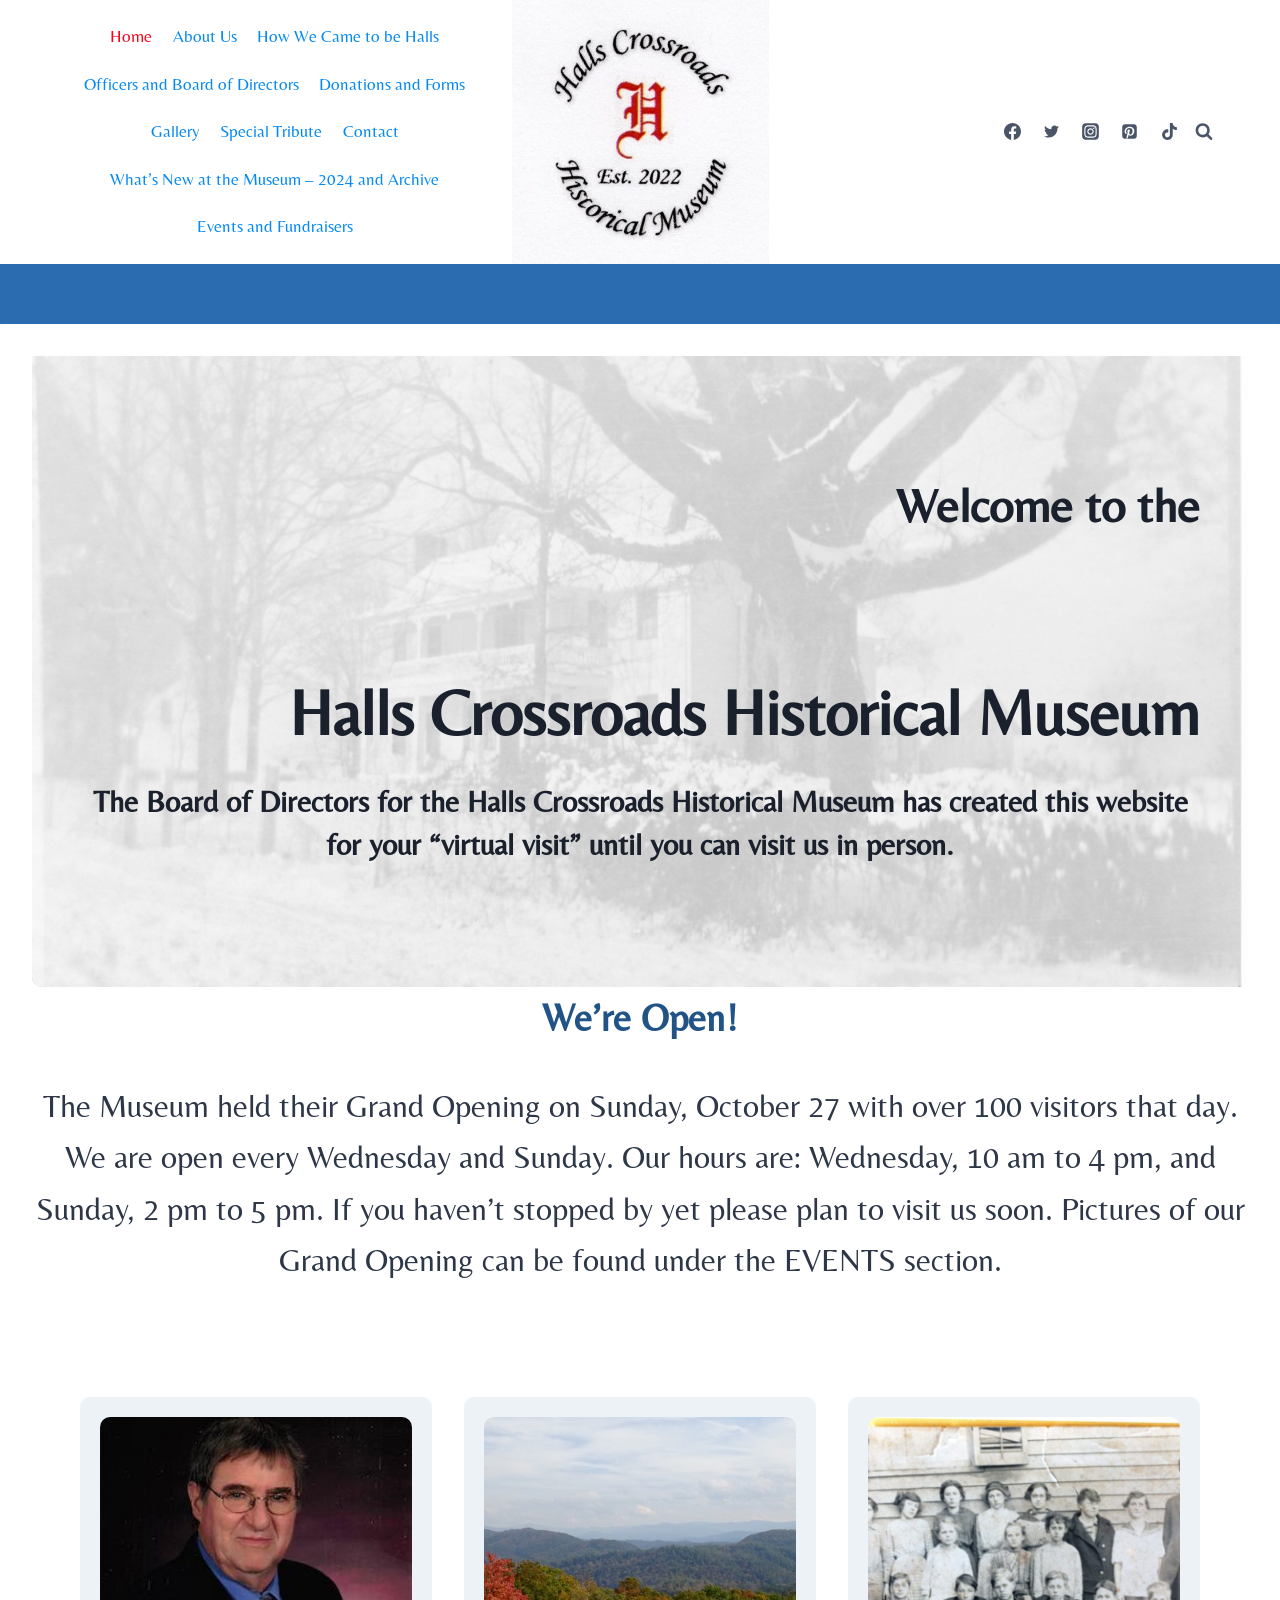
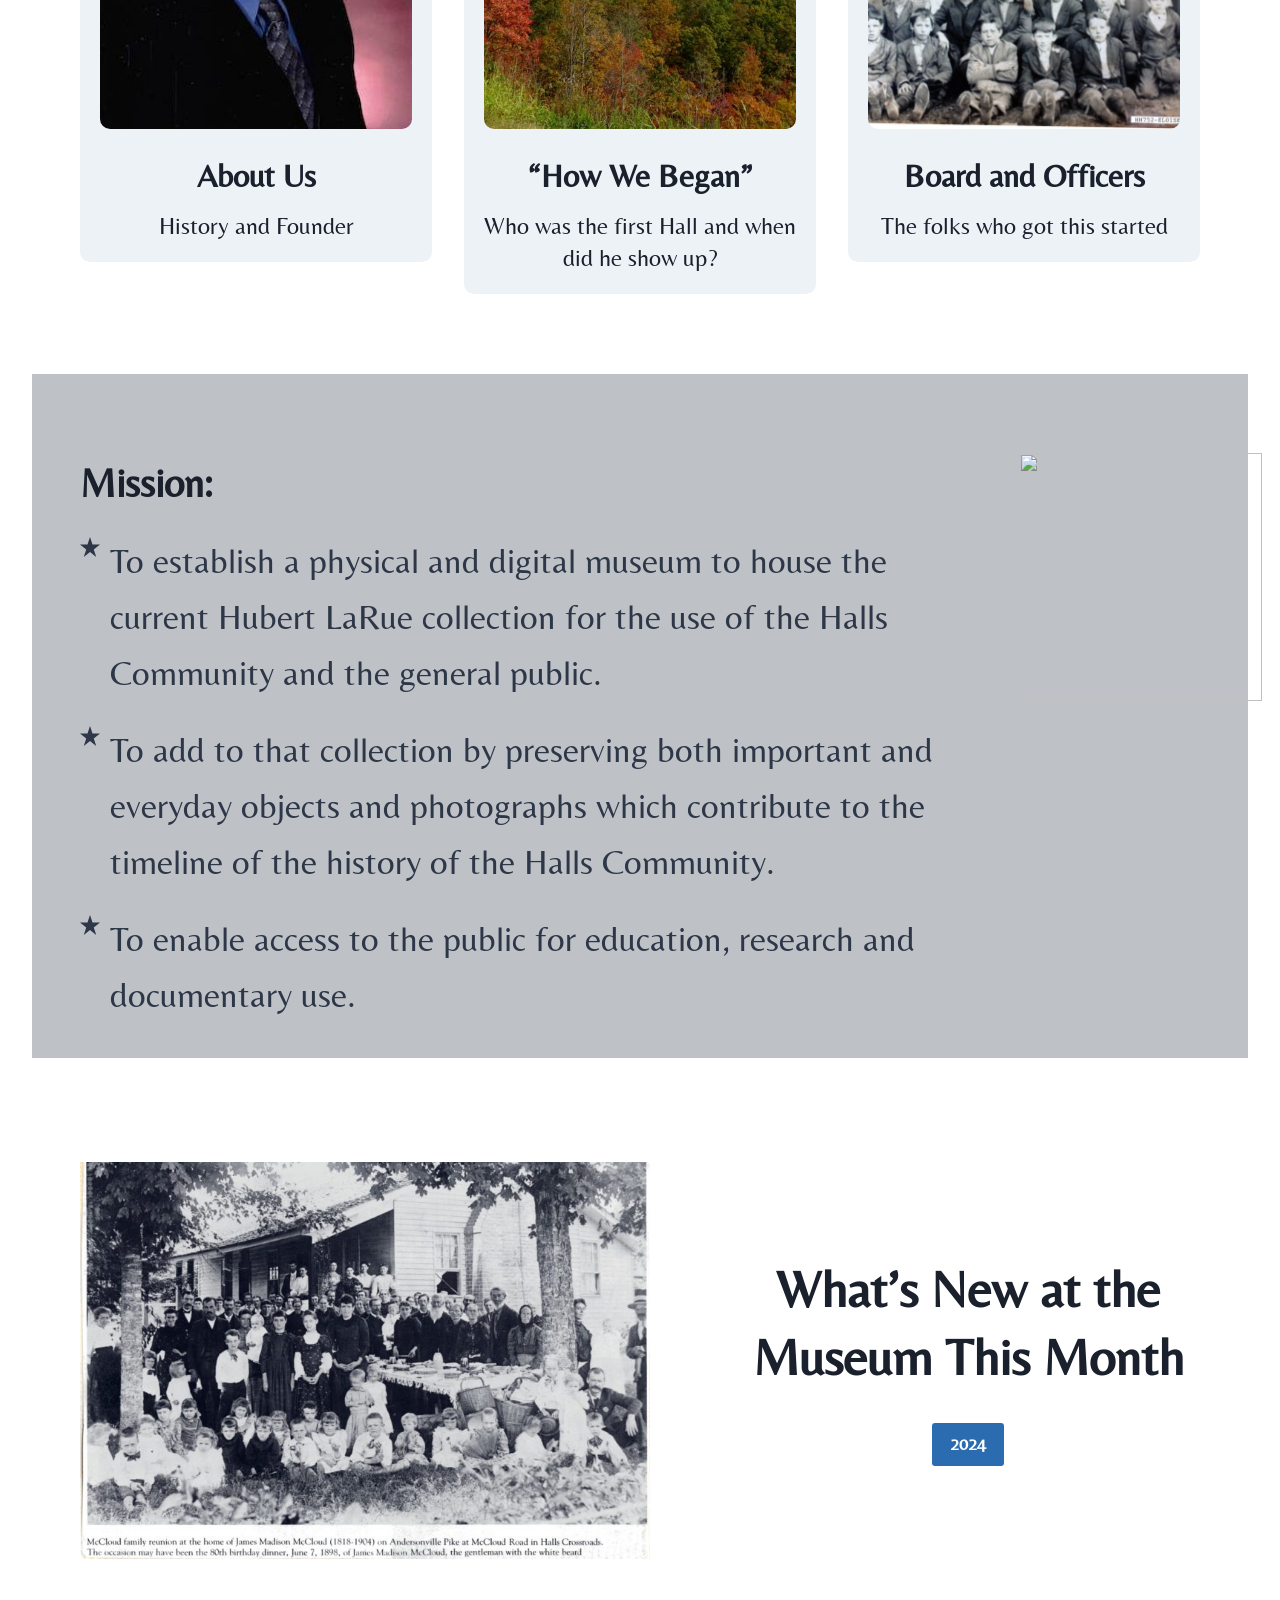
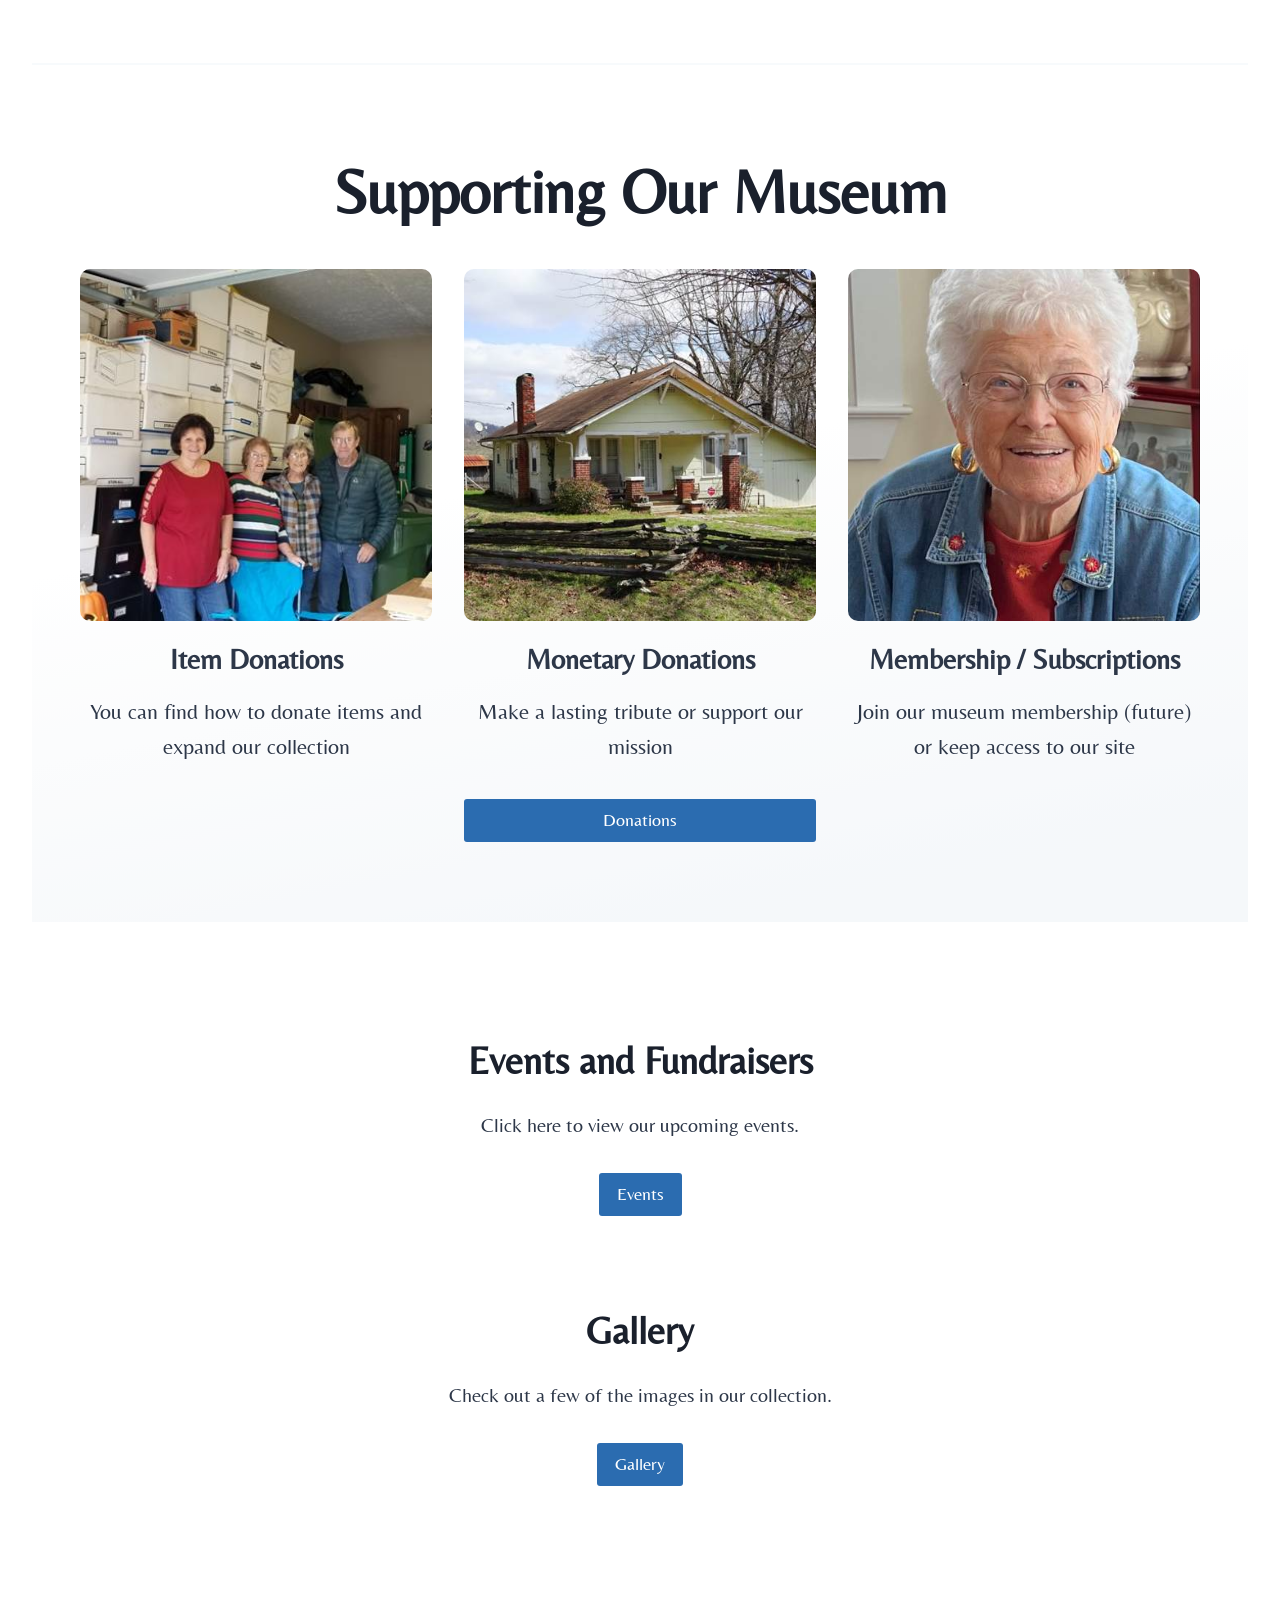
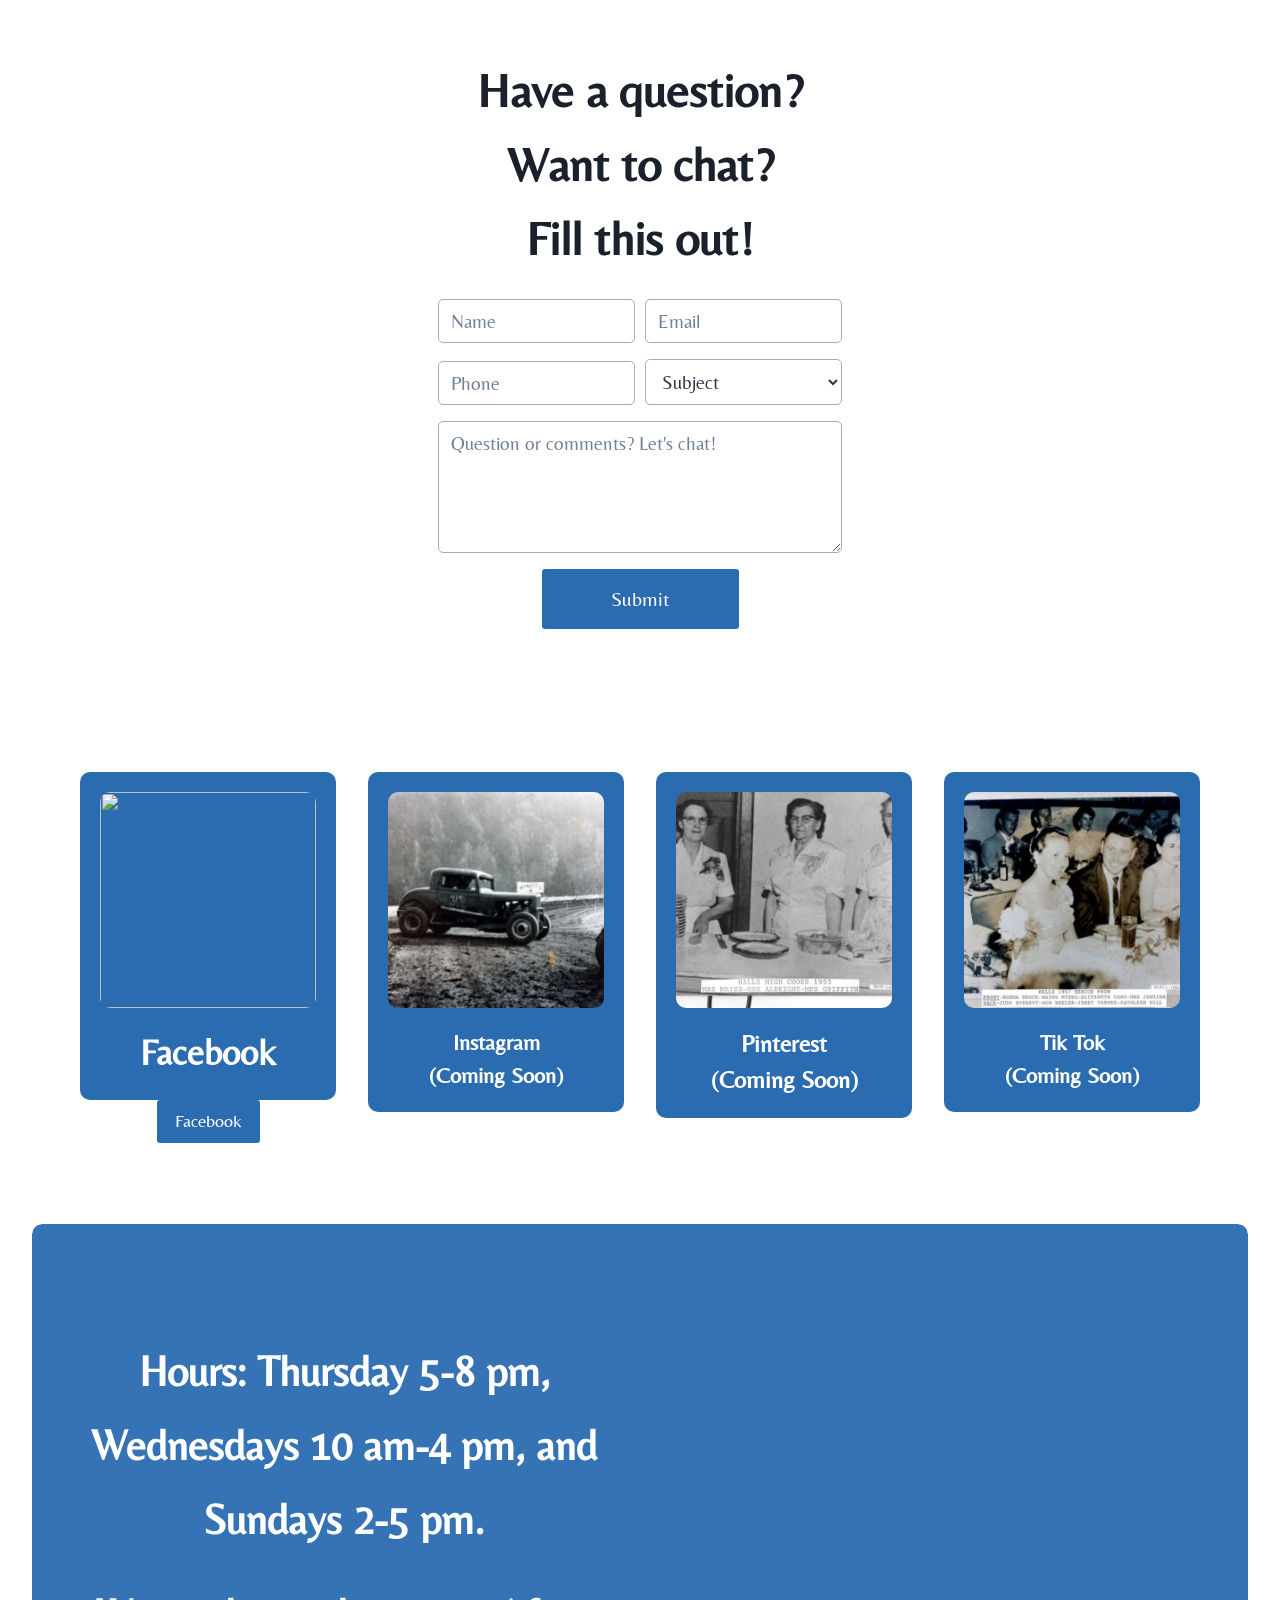
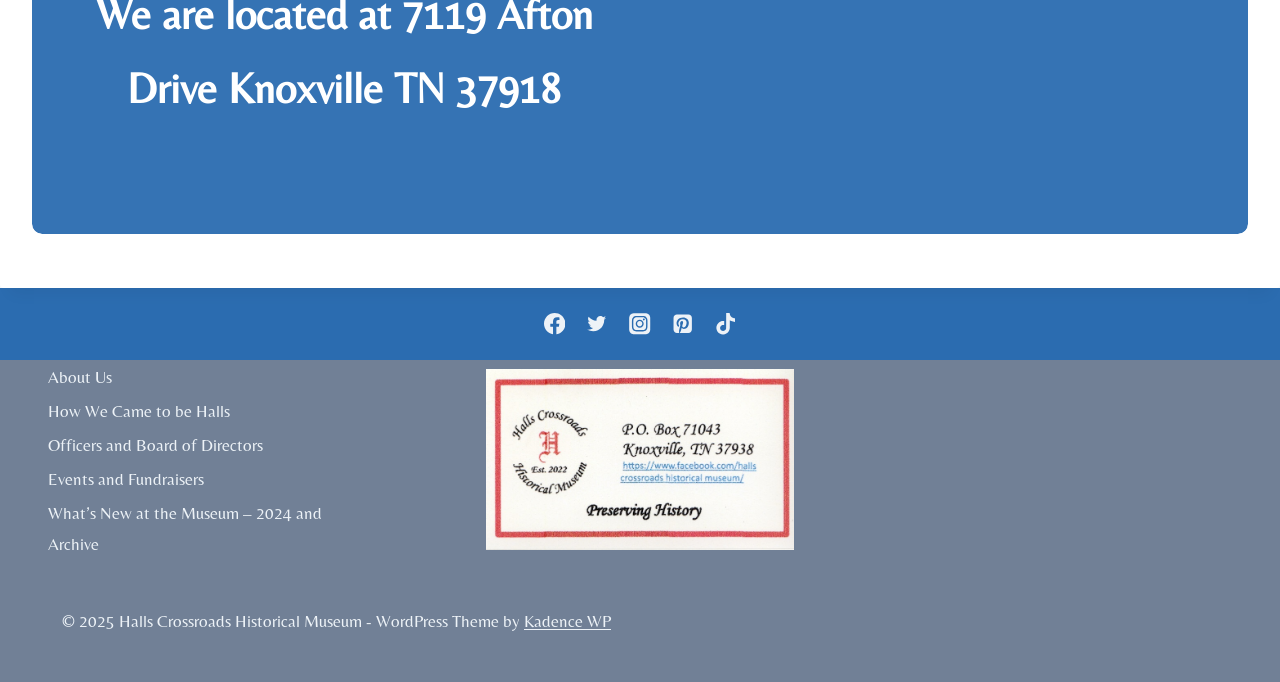
==== commit fce0dc24: "reverting  CSS for a responisve mobile design" ====
--- a/index.html
+++ b/index.html
@@ -1,4 +1,5 @@
 <!DOCTYPE html>
+
 <html class="no-js" itemscope="" itemtype="https://schema.org/WebPage" lang="en">
 <head>
 <meta charset="utf-8"/>
@@ -23,6 +24,7 @@
 !function(i,n){var o,s,e;function c(e){try{var t={supportTests:e,timestamp:(new Date).valueOf()};sessionStorage.setItem(o,JSON.stringify(t))}catch(e){}}function p(e,t,n){e.clearRect(0,0,e.canvas.width,e.canvas.height),e.fillText(t,0,0);var t=new Uint32Array(e.getImageData(0,0,e.canvas.width,e.canvas.height).data),r=(e.clearRect(0,0,e.canvas.width,e.canvas.height),e.fillText(n,0,0),new Uint32Array(e.getImageData(0,0,e.canvas.width,e.canvas.height).data));return t.every(function(e,t){return e===r[t]})}function u(e,t,n){switch(t){case"flag":return n(e,"\ud83c\udff3\ufe0f\u200d\u26a7\ufe0f","\ud83c\udff3\ufe0f\u200b\u26a7\ufe0f")?!1:!n(e,"\ud83c\uddfa\ud83c\uddf3","\ud83c\uddfa\u200b\ud83c\uddf3")&&!n(e,"\ud83c\udff4\udb40\udc67\udb40\udc62\udb40\udc65\udb40\udc6e\udb40\udc67\udb40\udc7f","\ud83c\udff4\u200b\udb40\udc67\u200b\udb40\udc62\u200b\udb40\udc65\u200b\udb40\udc6e\u200b\udb40\udc67\u200b\udb40\udc7f");case"emoji":return!n(e,"\ud83d\udc26\u200d\u2b1b","\ud83d\udc26\u200b\u2b1b")}return!1}function f(e,t,n){var r="undefined"!=typeof WorkerGlobalScope&&self instanceof WorkerGlobalScope?new OffscreenCanvas(300,150):i.createElement("canvas"),a=r.getContext("2d",{willReadFrequently:!0}),o=(a.textBaseline="top",a.font="600 32px Arial",{});return e.forEach(function(e){o[e]=t(a,e,n)}),o}function t(e){var t=i.createElement("script");t.src=e,t.defer=!0,i.head.appendChild(t)}"undefined"!=typeof Promise&&(o="wpEmojiSettingsSupports",s=["flag","emoji"],n.supports={everything:!0,everythingExceptFlag:!0},e=new Promise(function(e){i.addEventListener("DOMContentLoaded",e,{once:!0})}),new Promise(function(t){var n=function(){try{var e=JSON.parse(sessionStorage.getItem(o));if("object"==typeof e&&"number"==typeof e.timestamp&&(new Date).valueOf()<e.timestamp+604800&&"object"==typeof e.supportTests)return e.supportTests}catch(e){}return null}();if(!n){if("undefined"!=typeof Worker&&"undefined"!=typeof OffscreenCanvas&&"undefined"!=typeof URL&&URL.createObjectURL&&"undefined"!=typeof Blob)try{var e="postMessage("+f.toString()+"("+[JSON.stringify(s),u.toString(),p.toString()].join(",")+"));",r=new Blob([e],{type:"text/javascript"}),a=new Worker(URL.createObjectURL(r),{name:"wpTestEmojiSupports"});return void(a.onmessage=function(e){c(n=e.data),a.terminate(),t(n)})}catch(e){}c(n=f(s,u,p))}t(n)}).then(function(e){for(var t in e)n.supports[t]=e[t],n.supports.everything=n.supports.everything&&n.supports[t],"flag"!==t&&(n.supports.everythingExceptFlag=n.supports.everythingExceptFlag&&n.supports[t]);n.supports.everythingExceptFlag=n.supports.everythingExceptFlag&&!n.supports.flag,n.DOMReady=!1,n.readyCallback=function(){n.DOMReady=!0}}).then(function(){return e}).then(function(){var e;n.supports.everything||(n.readyCallback(),(e=n.source||{}).concatemoji?t(e.concatemoji):e.wpemoji&&e.twemoji&&(t(e.twemoji),t(e.wpemoji)))}))}((window,document),window._wpemojiSettings);
 </script>
 <style id="wp-emoji-styles-inline-css">
+
 	img.wp-smiley, img.emoji {
 		display: inline !important;
 		border: none !important;
@@ -49,7 +51,7 @@
 <link href="/wp-content/themes/kadence/assets/css/global.min.css?ver=1.3.6" id="kadence-global-css" media="all" rel="stylesheet"/>
 <style id="kadence-global-inline-css">
 /* Kadence Base CSS */
-:root{--global-palette1:#2B6CB0;--global-palette2:#215387;--global-palette3:#1A202C;--global-palette4:#2D3748;--global-palette5:#4A5568;--global-palette6:#718096;--global-palette7:#EDF2F7;--global-palette8:#ffffff;--global-palette9:#ffffff;--global-palette9rgb:255, 255, 255;--global-palette-highlight:var(--global-palette1);--global-palette-highlight-alt:var(--global-palette2);--global-palette-highlight-alt2:var(--global-palette9);--global-palette-btn-bg:var(--global-palette1);--global-palette-btn-bg-hover:var(--global-palette2);--global-palette-btn:#ffffff;--global-palette-btn-hover:#ffffff;--global-body-font-family:Belleza, sans-serif;--global-heading-font-family:inherit;--global-primary-nav-font-family:inherit;--global-fallback-font:sans-serif;--global-display-fallback-font:sans-serif;--global-content-width:1290px;--global-content-wide-width:calc(1290px + 230px);--global-content-narrow-width:842px;--global-content-edge-padding:3rem;--global-content-boxed-padding:2rem;--global-calc-content-width:calc(1290px - var(--global-content-edge-padding) - var(--global-content-edge-padding) );--wp--style--global--content-size:var(--global-calc-content-width);}.wp-site-blocks{--global-vw:calc( 100vw - ( 0.5 * var(--scrollbar-offset)));}body{background:#ffffff;}.content-bg, body.content-style-unboxed .site{background:#ffffff;}h1,h2,h3,h4,h5,h6{font-family:var(--global-heading-font-family);}h1{font-weight:700;font-size:32px;line-height:1.5;color:var(--global-palette3);}h2{font-weight:700;font-size:28px;line-height:1.5;color:var(--global-palette3);}h3{font-weight:700;font-size:24px;line-height:1.5;color:var(--global-palette3);}h4{font-weight:700;font-size:22px;line-height:1.5;color:var(--global-palette4);}h5{font-weight:700;font-size:20px;line-height:1.5;color:var(--global-palette4);}h6{font-style:normal;font-weight:400;font-size:18px;line-height:1.5;color:var(--global-palette1);}.entry-hero .kadence-breadcrumbs{max-width:1290px;}.site-container, .site-header-row-layout-contained, .site-footer-row-layout-contained, .entry-hero-layout-contained, .comments-area, .alignfull > .wp-block-cover__inner-container, .alignwide > .wp-block-cover__inner-container{max-width:var(--global-content-width);}.content-width-narrow .content-container.site-container, .content-width-narrow .hero-container.site-container{max-width:var(--global-content-narrow-width);}@media all and (min-width: 1520px){.wp-site-blocks .content-container .alignwide{margin-left:-115px;margin-right:-115px;width:unset;max-width:unset;}}@media all and (min-width: 1102px){.content-width-narrow .wp-site-blocks .content-container .alignwide{margin-left:-130px;margin-right:-130px;width:unset;max-width:unset;}}.content-style-boxed .wp-site-blocks .entry-content .alignwide{margin-left:calc( -1 * var( --global-content-boxed-padding ) );margin-right:calc( -1 * var( --global-content-boxed-padding ) );}.content-area{margin-top:5rem;margin-bottom:5rem;}@media all and (max-width: 1024px){.content-area{margin-top:3rem;margin-bottom:3rem;}}@media all and (max-width: 767px){.content-area{margin-top:2rem;margin-bottom:2rem;}}@media all and (max-width: 1024px){:root{--global-content-boxed-padding:2rem;}}@media all and (max-width: 767px){:root{--global-content-boxed-padding:1.5rem;}}.entry-content-wrap{padding:2rem;}@media all and (max-width: 1024px){.entry-content-wrap{padding:2rem;}}@media all and (max-width: 767px){.entry-content-wrap{padding:1.5rem;}}.entry.single-entry{box-shadow:0px 15px 15px -10px rgba(0,0,0,0.05);}.entry.loop-entry{box-shadow:0px 15px 15px -10px rgba(0,0,0,0.05);}.loop-entry .entry-content-wrap{padding:2rem;}@media all and (max-width: 1024px){.loop-entry .entry-content-wrap{padding:2rem;}}@media all and (max-width: 767px){.loop-entry .entry-content-wrap{padding:1.5rem;}}button, .button, .wp-block-button__link, input[type="button"], input[type="reset"], input[type="submit"], .fl-button, .elementor-button-wrapper .elementor-button, .wc-block-components-checkout-place-order-button, .wc-block-cart__submit{box-shadow:0px 0px 0px -7px rgba(0,0,0,0);}button:hover, button:focus, button:active, .button:hover, .button:focus, .button:active, .wp-block-button__link:hover, .wp-block-button__link:focus, .wp-block-button__link:active, input[type="button"]:hover, input[type="button"]:focus, input[type="button"]:active, input[type="reset"]:hover, input[type="reset"]:focus, input[type="reset"]:active, input[type="submit"]:hover, input[type="submit"]:focus, input[type="submit"]:active, .elementor-button-wrapper .elementor-button:hover, .elementor-button-wrapper .elementor-button:focus, .elementor-button-wrapper .elementor-button:active, .wc-block-cart__submit:hover{box-shadow:0px 15px 25px -7px rgba(0,0,0,0.1);}.kb-button.kb-btn-global-outline.kb-btn-global-inherit{padding-top:calc(px - 2px);padding-right:calc(px - 2px);padding-bottom:calc(px - 2px);padding-left:calc(px - 2px);}@media all and (min-width: 1025px){.transparent-header .entry-hero .entry-hero-container-inner{padding-top:0px;}}@media all and (max-width: 1024px){.mobile-transparent-header .entry-hero .entry-hero-container-inner{padding-top:0px;}}@media all and (max-width: 767px){.mobile-transparent-header .entry-hero .entry-hero-container-inner{padding-top:0px;}}.entry-hero.page-hero-section .entry-header{min-height:200px;}
+:root{--global-palette1:#2B6CB0;--global-palette2:#215387;--global-palette3:#1A202C;--global-palette4:#2D3748;--global-palette5:#4A5568;--global-palette6:#718096;--global-palette7:#EDF2F7;--global-palette8:#F7FAFC;--global-palette9:#ffffff;--global-palette9rgb:255, 255, 255;--global-palette-highlight:var(--global-palette1);--global-palette-highlight-alt:var(--global-palette2);--global-palette-highlight-alt2:var(--global-palette9);--global-palette-btn-bg:var(--global-palette1);--global-palette-btn-bg-hover:var(--global-palette2);--global-palette-btn:#ffffff;--global-palette-btn-hover:#ffffff;--global-body-font-family:Belleza, sans-serif;--global-heading-font-family:inherit;--global-primary-nav-font-family:inherit;--global-fallback-font:sans-serif;--global-display-fallback-font:sans-serif;--global-content-width:1290px;--global-content-wide-width:calc(1290px + 230px);--global-content-narrow-width:842px;--global-content-edge-padding:3rem;--global-content-boxed-padding:2rem;--global-calc-content-width:calc(1290px - var(--global-content-edge-padding) - var(--global-content-edge-padding) );--wp--style--global--content-size:var(--global-calc-content-width);}.wp-site-blocks{--global-vw:calc( 100vw - ( 0.5 * var(--scrollbar-offset)));}body{background:var(--global-palette8);}body, input, select, optgroup, textarea{font-style:normal;font-weight:normal;font-size:17px;line-height:1.6;font-family:var(--global-body-font-family);color:var(--global-palette4);}.content-bg, body.content-style-unboxed .site{background:var(--global-palette9);}h1,h2,h3,h4,h5,h6{font-family:var(--global-heading-font-family);}h1{font-weight:700;font-size:32px;line-height:1.5;color:var(--global-palette3);}h2{font-weight:700;font-size:28px;line-height:1.5;color:var(--global-palette3);}h3{font-weight:700;font-size:24px;line-height:1.5;color:var(--global-palette3);}h4{font-weight:700;font-size:22px;line-height:1.5;color:var(--global-palette4);}h5{font-weight:700;font-size:20px;line-height:1.5;color:var(--global-palette4);}h6{font-style:normal;font-weight:400;font-size:18px;line-height:1.5;color:var(--global-palette1);}.entry-hero .kadence-breadcrumbs{max-width:1290px;}.site-container, .site-header-row-layout-contained, .site-footer-row-layout-contained, .entry-hero-layout-contained, .comments-area, .alignfull > .wp-block-cover__inner-container, .alignwide > .wp-block-cover__inner-container{max-width:var(--global-content-width);}.content-width-narrow .content-container.site-container, .content-width-narrow .hero-container.site-container{max-width:var(--global-content-narrow-width);}@media all and (min-width: 1520px){.wp-site-blocks .content-container  .alignwide{margin-left:-115px;margin-right:-115px;width:unset;max-width:unset;}}@media all and (min-width: 1102px){.content-width-narrow .wp-site-blocks .content-container .alignwide{margin-left:-130px;margin-right:-130px;width:unset;max-width:unset;}}.content-style-boxed .wp-site-blocks .entry-content .alignwide{margin-left:calc( -1 * var( --global-content-boxed-padding ) );margin-right:calc( -1 * var( --global-content-boxed-padding ) );}.content-area{margin-top:5rem;margin-bottom:5rem;}@media all and (max-width: 1024px){.content-area{margin-top:3rem;margin-bottom:3rem;}}@media all and (max-width: 767px){.content-area{margin-top:2rem;margin-bottom:2rem;}}@media all and (max-width: 1024px){:root{--global-content-boxed-padding:2rem;}}@media all and (max-width: 767px){:root{--global-content-boxed-padding:1.5rem;}}.entry-content-wrap{padding:2rem;}@media all and (max-width: 1024px){.entry-content-wrap{padding:2rem;}}@media all and (max-width: 767px){.entry-content-wrap{padding:1.5rem;}}.entry.single-entry{box-shadow:0px 15px 15px -10px rgba(0,0,0,0.05);}.entry.loop-entry{box-shadow:0px 15px 15px -10px rgba(0,0,0,0.05);}.loop-entry .entry-content-wrap{padding:2rem;}@media all and (max-width: 1024px){.loop-entry .entry-content-wrap{padding:2rem;}}@media all and (max-width: 767px){.loop-entry .entry-content-wrap{padding:1.5rem;}}button, .button, .wp-block-button__link, input[type="button"], input[type="reset"], input[type="submit"], .fl-button, .elementor-button-wrapper .elementor-button, .wc-block-components-checkout-place-order-button, .wc-block-cart__submit{box-shadow:0px 0px 0px -7px rgba(0,0,0,0);}button:hover, button:focus, button:active, .button:hover, .button:focus, .button:active, .wp-block-button__link:hover, .wp-block-button__link:focus, .wp-block-button__link:active, input[type="button"]:hover, input[type="button"]:focus, input[type="button"]:active, input[type="reset"]:hover, input[type="reset"]:focus, input[type="reset"]:active, input[type="submit"]:hover, input[type="submit"]:focus, input[type="submit"]:active, .elementor-button-wrapper .elementor-button:hover, .elementor-button-wrapper .elementor-button:focus, .elementor-button-wrapper .elementor-button:active, .wc-block-cart__submit:hover{box-shadow:0px 15px 25px -7px rgba(0,0,0,0.1);}.kb-button.kb-btn-global-outline.kb-btn-global-inherit{padding-top:calc(px - 2px);padding-right:calc(px - 2px);padding-bottom:calc(px - 2px);padding-left:calc(px - 2px);}@media all and (min-width: 1025px){.transparent-header .entry-hero .entry-hero-container-inner{padding-top:0px;}}@media all and (max-width: 1024px){.mobile-transparent-header .entry-hero .entry-hero-container-inner{padding-top:0px;}}@media all and (max-width: 767px){.mobile-transparent-header .entry-hero .entry-hero-container-inner{padding-top:0px;}}.entry-hero.page-hero-section .entry-header{min-height:200px;}
 /* Kadence Header CSS */
 @media all and (max-width: 1024px){.mobile-transparent-header #masthead{position:absolute;left:0px;right:0px;z-index:100;}.kadence-scrollbar-fixer.mobile-transparent-header #masthead{right:var(--scrollbar-offset,0);}.mobile-transparent-header #masthead, .mobile-transparent-header .site-top-header-wrap .site-header-row-container-inner, .mobile-transparent-header .site-main-header-wrap .site-header-row-container-inner, .mobile-transparent-header .site-bottom-header-wrap .site-header-row-container-inner{background:transparent;}.site-header-row-tablet-layout-fullwidth, .site-header-row-tablet-layout-standard{padding:0px;}}@media all and (min-width: 1025px){.transparent-header #masthead{position:absolute;left:0px;right:0px;z-index:100;}.transparent-header.kadence-scrollbar-fixer #masthead{right:var(--scrollbar-offset,0);}.transparent-header #masthead, .transparent-header .site-top-header-wrap .site-header-row-container-inner, .transparent-header .site-main-header-wrap .site-header-row-container-inner, .transparent-header .site-bottom-header-wrap .site-header-row-container-inner{background:transparent;}}.site-branding a.brand img{max-width:257px;}.site-branding a.brand img.svg-logo-image{width:257px;}.site-branding{padding:0px 0px 0px 0px;}#masthead, #masthead .kadence-sticky-header.item-is-fixed:not(.item-at-start):not(.site-header-row-container):not(.site-main-header-wrap), #masthead .kadence-sticky-header.item-is-fixed:not(.item-at-start) > .site-header-row-container-inner{background:#ffffff;}.site-top-header-wrap .site-header-row-container-inner{background:var(--global-palette9);border-bottom:60px solid var(--global-palette1);}.site-top-header-inner-wrap{min-height:0px;}.header-navigation[class*="header-navigation-style-underline"] .header-menu-container.primary-menu-container>ul>li>a:after{width:calc( 100% - 1.2em);}.main-navigation .primary-menu-container > ul > li.menu-item > a{padding-left:calc(1.2em / 2);padding-right:calc(1.2em / 2);padding-top:0.6em;padding-bottom:0.6em;color:#0489f5;}.main-navigation .primary-menu-container > ul > li.menu-item .dropdown-nav-special-toggle{right:calc(1.2em / 2);}.main-navigation .primary-menu-container > ul > li.menu-item > a:hover{color:var(--global-palette6);}.main-navigation .primary-menu-container > ul > li.menu-item.current-menu-item > a{color:#f7041c;}.header-navigation .header-menu-container ul ul.sub-menu, .header-navigation .header-menu-container ul ul.submenu{background:var(--global-palette4);box-shadow:0px 2px 13px 0px rgba(0,0,0,0.1);}.header-navigation .header-menu-container ul ul li.menu-item, .header-menu-container ul.menu > li.kadence-menu-mega-enabled > ul > li.menu-item > a{border-bottom:1px solid var(--global-palette1);}.header-navigation .header-menu-container ul ul li.menu-item > a{width:200px;padding-top:1em;padding-bottom:1em;color:var(--global-palette8);font-size:12px;}.header-navigation .header-menu-container ul ul li.menu-item > a:hover{color:var(--global-palette9);background:var(--global-palette6);}.header-navigation .header-menu-container ul ul li.menu-item.current-menu-item > a{color:var(--global-palette9);background:var(--global-palette1);}.mobile-toggle-open-container .menu-toggle-open, .mobile-toggle-open-container .menu-toggle-open:focus{color:var(--global-palette5);padding:0.4em 0.6em 0.4em 0.6em;font-size:14px;}.mobile-toggle-open-container .menu-toggle-open.menu-toggle-style-bordered{border:1px solid currentColor;}.mobile-toggle-open-container .menu-toggle-open .menu-toggle-icon{font-size:20px;}.mobile-toggle-open-container .menu-toggle-open:hover, .mobile-toggle-open-container .menu-toggle-open:focus-visible{color:var(--global-palette-highlight);}.mobile-navigation ul li{font-size:14px;}.mobile-navigation ul li a{padding-top:1em;padding-bottom:1em;}.mobile-navigation ul li > a, .mobile-navigation ul li.menu-item-has-children > .drawer-nav-drop-wrap{color:var(--global-palette8);}.mobile-navigation ul li > a:hover, .mobile-navigation ul li.menu-item-has-children > .drawer-nav-drop-wrap:hover{color:var(--global-palette2);}.mobile-navigation ul li.current-menu-item > a, .mobile-navigation ul li.current-menu-item.menu-item-has-children > .drawer-nav-drop-wrap{color:var(--global-palette8);}.mobile-navigation ul li.menu-item-has-children .drawer-nav-drop-wrap, .mobile-navigation ul li:not(.menu-item-has-children) a{border-bottom:1px solid rgba(255,255,255,0.1);}.mobile-navigation:not(.drawer-navigation-parent-toggle-true) ul li.menu-item-has-children .drawer-nav-drop-wrap button{border-left:1px solid rgba(255,255,255,0.1);}#mobile-drawer .drawer-inner, #mobile-drawer.popup-drawer-layout-fullwidth.popup-drawer-animation-slice .pop-portion-bg, #mobile-drawer.popup-drawer-layout-fullwidth.popup-drawer-animation-slice.pop-animated.show-drawer .drawer-inner{background:var(--global-palette4);}#mobile-drawer .drawer-header .drawer-toggle{padding:0.6em 0.15em 0.6em 0.15em;font-size:24px;}.header-social-wrap .header-social-inner-wrap{font-size:1em;gap:0.3em;}.header-social-wrap .header-social-inner-wrap .social-button{color:var(--global-palette5);border:2px none transparent;border-radius:3px;}.header-social-wrap .header-social-inner-wrap .social-button:hover{color:var(--global-palette1);}.search-toggle-open-container .search-toggle-open{color:var(--global-palette5);}.search-toggle-open-container .search-toggle-open.search-toggle-style-bordered{border:1px solid currentColor;}.search-toggle-open-container .search-toggle-open .search-toggle-icon{font-size:1em;}.search-toggle-open-container .search-toggle-open:hover, .search-toggle-open-container .search-toggle-open:focus{color:var(--global-palette-highlight);}#search-drawer .drawer-inner{background:rgba(9, 12, 16, 0.97);}
 /* Kadence Footer CSS */
@@ -73,35 +75,6 @@
 </style>
 <style id="kadence_blocks_css-inline-css">
 .kb-row-layout-id1340_6a310d-ec > .kt-row-column-wrap{align-content:center;}:where(.kb-row-layout-id1340_6a310d-ec > .kt-row-column-wrap) > .wp-block-kadence-column{justify-content:center;}.kb-row-layout-id1340_6a310d-ec > .kt-row-column-wrap{column-gap:40px;max-width:var( --global-content-width, 1290px );padding-left:var(--global-content-edge-padding);padding-right:var(--global-content-edge-padding);padding-top:0px;padding-bottom:121px;grid-template-columns:minmax(0, 1fr);}.kb-row-layout-id1340_6a310d-ec{border-bottom-right-radius:10px;border-bottom-left-radius:10px;overflow:clip;isolation:isolate;}.kb-row-layout-id1340_6a310d-ec > .kt-row-layout-overlay{border-bottom-right-radius:10px;border-bottom-left-radius:10px;}.kb-row-layout-id1340_6a310d-ec{background-image:url('/wp-content/uploads/2023/06/V30-p6-Pulaski-Hall-Home-scaled.jpg');background-size:cover;background-position:55.00000000000001% 64%;background-attachment:scroll;background-repeat:no-repeat;}.kb-row-layout-id1340_6a310d-ec > .kt-row-layout-overlay{opacity:0.79;background-color:var(--global-palette9, #ffffff);}@media all and (max-width: 1024px){.kb-row-layout-id1340_6a310d-ec > .kt-row-column-wrap{padding-top:115px;padding-bottom:115px;grid-template-columns:minmax(0, 1fr);}}@media all and (max-width: 767px){.kb-row-layout-id1340_6a310d-ec > .kt-row-column-wrap{padding-top:10px;padding-right:20px;padding-left:20px;grid-template-columns:minmax(0, 1fr);}.kb-row-layout-id1340_6a310d-ec > .kt-row-column-wrap > .wp-block-kadence-column:nth-of-type(1){order:1;}.kb-row-layout-id1340_6a310d-ec > .kt-row-column-wrap > .wp-block-kadence-column:nth-of-type(2){order:11;}.kb-row-layout-id1340_6a310d-ec > .kt-row-column-wrap > .wp-block-kadence-column:nth-of-type(3){order:21;}.kb-row-layout-id1340_6a310d-ec > .kt-row-column-wrap > .wp-block-kadence-column:nth-of-type(4){order:31;}}.kadence-column1340_839e00-00 > .kt-inside-inner-col{column-gap:var(--global-kb-gap-sm, 1rem);}.kadence-column1340_839e00-00 > .kt-inside-inner-col{flex-direction:column;}.kadence-column1340_839e00-00 > .kt-inside-inner-col > .aligncenter{width:100%;}@media all and (max-width: 1024px){.kadence-column1340_839e00-00 > .kt-inside-inner-col{flex-direction:column;justify-content:center;}}@media all and (max-width: 767px){.kadence-column1340_839e00-00 > .kt-inside-inner-col{flex-direction:column;justify-content:center;}}.wp-block-kadence-advancedheading.kt-adv-heading1340_203698-83, .wp-block-kadence-advancedheading.kt-adv-heading1340_203698-83[data-kb-block="kb-adv-heading1340_203698-83"]{padding-top:100px;text-align:right;font-size:var(--global-kb-font-size-xl, 3rem);line-height:98px;}.wp-block-kadence-advancedheading.kt-adv-heading1340_203698-83 mark.kt-highlight, .wp-block-kadence-advancedheading.kt-adv-heading1340_203698-83[data-kb-block="kb-adv-heading1340_203698-83"] mark.kt-highlight{-webkit-box-decoration-break:clone;box-decoration-break:clone;}@media all and (max-width: 1024px){.wp-block-kadence-advancedheading.kt-adv-heading1340_203698-83, .wp-block-kadence-advancedheading.kt-adv-heading1340_203698-83[data-kb-block="kb-adv-heading1340_203698-83"]{padding-top:0px;margin-top:0px;font-size:60px;line-height:68px;}}@media all and (max-width: 767px){.wp-block-kadence-advancedheading.kt-adv-heading1340_203698-83, .wp-block-kadence-advancedheading.kt-adv-heading1340_203698-83[data-kb-block="kb-adv-heading1340_203698-83"]{font-size:48px;line-height:56px;}}.wp-block-kadence-advancedheading.kt-adv-heading1340_634c75-f0, .wp-block-kadence-advancedheading.kt-adv-heading1340_634c75-f0[data-kb-block="kb-adv-heading1340_634c75-f0"]{padding-top:100px;text-align:right;font-size:var(--global-kb-font-size-xxl, 4rem);line-height:70px;}.wp-block-kadence-advancedheading.kt-adv-heading1340_634c75-f0 mark.kt-highlight, .wp-block-kadence-advancedheading.kt-adv-heading1340_634c75-f0[data-kb-block="kb-adv-heading1340_634c75-f0"] mark.kt-highlight{-webkit-box-decoration-break:clone;box-decoration-break:clone;}@media all and (max-width: 1024px){.wp-block-kadence-advancedheading.kt-adv-heading1340_634c75-f0, .wp-block-kadence-advancedheading.kt-adv-heading1340_634c75-f0[data-kb-block="kb-adv-heading1340_634c75-f0"]{padding-top:0px;margin-top:0px;font-size:60px;line-height:68px;}}@media all and (max-width: 767px){.wp-block-kadence-advancedheading.kt-adv-heading1340_634c75-f0, .wp-block-kadence-advancedheading.kt-adv-heading1340_634c75-f0[data-kb-block="kb-adv-heading1340_634c75-f0"]{font-size:48px;line-height:56px;}}.wp-block-kadence-advancedheading.kt-adv-heading1340_5ece44-2b, .wp-block-kadence-advancedheading.kt-adv-heading1340_5ece44-2b[data-kb-block="kb-adv-heading1340_5ece44-2b"]{text-align:center;font-size:30px;line-height:43px;}.wp-block-kadence-advancedheading.kt-adv-heading1340_5ece44-2b mark.kt-highlight, .wp-block-kadence-advancedheading.kt-adv-heading1340_5ece44-2b[data-kb-block="kb-adv-heading1340_5ece44-2b"] mark.kt-highlight{-webkit-box-decoration-break:clone;box-decoration-break:clone;}@media all and (max-width: 1024px){.wp-block-kadence-advancedheading.kt-adv-heading1340_5ece44-2b, .wp-block-kadence-advancedheading.kt-adv-heading1340_5ece44-2b[data-kb-block="kb-adv-heading1340_5ece44-2b"]{font-size:30px;}}@media all and (max-width: 767px){.wp-block-kadence-advancedheading.kt-adv-heading1340_5ece44-2b, .wp-block-kadence-advancedheading.kt-adv-heading1340_5ece44-2b[data-kb-block="kb-adv-heading1340_5ece44-2b"]{font-size:24px;line-height:32px;}}.kb-row-layout-id1340_90b1ea-bb > .kt-row-column-wrap{max-width:var( --global-content-width, 1290px );padding-left:var(--global-content-edge-padding);padding-right:var(--global-content-edge-padding);padding-top:80px;padding-bottom:80px;}.kb-row-layout-id1340_90b1ea-bb > .kt-row-column-wrap > div:not(.added-for-specificity){grid-column:initial;}.kb-row-layout-id1340_90b1ea-bb > .kt-row-column-wrap{grid-template-columns:repeat(3, minmax(0, 1fr));}.kb-row-layout-id1340_90b1ea-bb > .kt-row-layout-overlay{opacity:1;background:linear-gradient(180deg,  0%, #00B5E2 100%);}@media all and (max-width: 767px){.kb-row-layout-id1340_90b1ea-bb > .kt-row-column-wrap{padding-top:30px;padding-right:20px;padding-bottom:30px;padding-left:20px;grid-template-columns:minmax(0, 1fr);}.kb-row-layout-id1340_90b1ea-bb > .kt-row-column-wrap > div:not(.added-for-specificity){grid-column:initial;}}.kadence-column1340_e9e991-c8 > .kt-inside-inner-col{column-gap:var(--global-kb-gap-sm, 1rem);}.kadence-column1340_e9e991-c8 > .kt-inside-inner-col{flex-direction:column;}.kadence-column1340_e9e991-c8 > .kt-inside-inner-col > .aligncenter{width:100%;}@media all and (max-width: 1024px){.kadence-column1340_e9e991-c8 > .kt-inside-inner-col{flex-direction:column;justify-content:center;}}@media all and (max-width: 767px){.kadence-column1340_e9e991-c8 > .kt-inside-inner-col{flex-direction:column;justify-content:center;}}.wp-block-kadence-column.kb-section-dir-horizontal > .kt-inside-inner-col > .kt-info-box1340_c771ee-9d .kt-blocks-info-box-link-wrap{max-width:unset;}.kt-info-box1340_c771ee-9d .kt-blocks-info-box-link-wrap{border-top-left-radius:10px;border-top-right-radius:10px;border-bottom-right-radius:10px;border-bottom-left-radius:10px;background:var(--global-palette7, #EDF2F7);padding-top:20px;padding-right:20px;padding-bottom:20px;padding-left:20px;}.kt-info-box1340_c771ee-9d .kt-blocks-info-box-link-wrap:hover{background:var(--global-palette7, #EDF2F7);}.kt-info-box1340_c771ee-9d.wp-block-kadence-infobox{max-width:100%;}.kt-info-box1340_c771ee-9d .kadence-info-box-image-inner-intrisic-container{max-width:1709px;}.kt-info-box1340_c771ee-9d .kadence-info-box-image-inner-intrisic-container .kadence-info-box-image-intrisic{padding-bottom:100%;width:360px;height:0px;max-width:100%;}.kt-info-box1340_c771ee-9d .kadence-info-box-icon-container .kt-info-svg-icon, .kt-info-box1340_c771ee-9d .kt-info-svg-icon-flip, .kt-info-box1340_c771ee-9d .kt-blocks-info-box-number{font-size:50px;}.kt-info-box1340_c771ee-9d .kt-blocks-info-box-media{color:#444444;background:transparent;border-color:#444444;border-radius:10px;overflow:hidden;border-top-width:0px;border-right-width:0px;border-bottom-width:0px;border-left-width:0px;padding-top:0px;padding-right:0px;padding-bottom:0px;padding-left:0px;}.kt-info-box1340_c771ee-9d .kt-blocks-info-box-media-container{margin-top:0px;margin-right:0px;margin-bottom:0px;margin-left:0px;}.kt-info-box1340_c771ee-9d .kt-blocks-info-box-link-wrap:hover .kt-blocks-info-box-media{color:#444444;background:transparent;border-color:#444444;}.kt-info-box1340_c771ee-9d .kt-infobox-textcontent h2.kt-blocks-info-box-title{font-size:var(--global-kb-font-size-lg, 2rem);padding-top:0px;padding-right:0px;padding-bottom:0px;padding-left:0px;margin-top:15px;margin-right:0px;margin-bottom:10px;margin-left:0px;}.kt-info-box1340_c771ee-9d .kt-infobox-textcontent .kt-blocks-info-box-text{color:var(--global-palette3, #1A202C);}.wp-block-kadence-infobox.kt-info-box1340_c771ee-9d .kt-blocks-info-box-text{font-size:24px;line-height:32px;}.kt-info-box1340_c771ee-9d .kt-blocks-info-box-learnmore{background:transparent;border-color:#555555;border-width:0px 0px 0px 0px;padding-top:4px;padding-right:8px;padding-bottom:4px;padding-left:8px;margin-top:10px;margin-right:0px;margin-bottom:10px;margin-left:0px;}.kt-info-box1340_c771ee-9d .kt-blocks-info-box-link-wrap:hover .kt-blocks-info-box-learnmore,.kt-info-box1340_c771ee-9d .kt-blocks-info-box-link-wrap .kt-blocks-info-box-learnmore:focus{color:#ffffff;background:#444444;border-color:#444444;}@media all and (max-width: 767px){.kt-info-box1340_c771ee-9d .kt-blocks-info-box-link-wrap{text-align:center;}.kt-info-box1340_c771ee-9d .kt-infobox-textcontent h2.kt-blocks-info-box-title{font-size:33px;line-height:26px;}.wp-block-kadence-infobox.kt-info-box1340_c771ee-9d .kt-blocks-info-box-text{font-size:16px;line-height:24px;}}.kadence-column1340_ba0269-3e > .kt-inside-inner-col{column-gap:var(--global-kb-gap-sm, 1rem);}.kadence-column1340_ba0269-3e > .kt-inside-inner-col{flex-direction:column;}.kadence-column1340_ba0269-3e > .kt-inside-inner-col > .aligncenter{width:100%;}@media all and (max-width: 1024px){.kadence-column1340_ba0269-3e > .kt-inside-inner-col{flex-direction:column;justify-content:center;}}@media all and (max-width: 767px){.kadence-column1340_ba0269-3e > .kt-inside-inner-col{flex-direction:column;justify-content:center;}}.wp-block-kadence-column.kb-section-dir-horizontal > .kt-inside-inner-col > .kt-info-box1340_e4083c-9f .kt-blocks-info-box-link-wrap{max-width:unset;}.kt-info-box1340_e4083c-9f .kt-blocks-info-box-link-wrap{border-top-left-radius:10px;border-top-right-radius:10px;border-bottom-right-radius:10px;border-bottom-left-radius:10px;background:var(--global-palette7, #EDF2F7);padding-top:20px;padding-right:20px;padding-bottom:20px;padding-left:20px;}.kt-info-box1340_e4083c-9f .kt-blocks-info-box-link-wrap:hover{background:var(--global-palette7, #EDF2F7);}.kt-info-box1340_e4083c-9f.wp-block-kadence-infobox{max-width:100%;}.kt-info-box1340_e4083c-9f .kadence-info-box-image-inner-intrisic-container{max-width:1709px;}.kt-info-box1340_e4083c-9f .kadence-info-box-image-inner-intrisic-container .kadence-info-box-image-intrisic{padding-bottom:100%;width:2560px;height:0px;max-width:100%;}.kt-info-box1340_e4083c-9f .kadence-info-box-icon-container .kt-info-svg-icon, .kt-info-box1340_e4083c-9f .kt-info-svg-icon-flip, .kt-info-box1340_e4083c-9f .kt-blocks-info-box-number{font-size:50px;}.kt-info-box1340_e4083c-9f .kt-blocks-info-box-media{color:#444444;background:transparent;border-color:#444444;border-radius:10px;overflow:hidden;border-top-width:0px;border-right-width:0px;border-bottom-width:0px;border-left-width:0px;padding-top:0px;padding-right:0px;padding-bottom:0px;padding-left:0px;}.kt-info-box1340_e4083c-9f .kt-blocks-info-box-media-container{margin-top:0px;margin-right:0px;margin-bottom:0px;margin-left:0px;}.kt-info-box1340_e4083c-9f .kt-blocks-info-box-link-wrap:hover .kt-blocks-info-box-media{color:#444444;background:transparent;border-color:#444444;}.kt-info-box1340_e4083c-9f .kt-infobox-textcontent h2.kt-blocks-info-box-title{font-size:var(--global-kb-font-size-lg, 2rem);padding-top:0px;padding-right:0px;padding-bottom:0px;padding-left:0px;margin-top:15px;margin-right:0px;margin-bottom:10px;margin-left:0px;}.kt-info-box1340_e4083c-9f .kt-infobox-textcontent .kt-blocks-info-box-text{color:var(--global-palette3, #1A202C);}.wp-block-kadence-infobox.kt-info-box1340_e4083c-9f .kt-blocks-info-box-text{font-size:24px;line-height:32px;}.kt-info-box1340_e4083c-9f .kt-blocks-info-box-learnmore{background:transparent;border-color:#555555;border-width:0px 0px 0px 0px;padding-top:4px;padding-right:8px;padding-bottom:4px;padding-left:8px;margin-top:10px;margin-right:0px;margin-bottom:10px;margin-left:0px;}.kt-info-box1340_e4083c-9f .kt-blocks-info-box-link-wrap:hover .kt-blocks-info-box-learnmore,.kt-info-box1340_e4083c-9f .kt-blocks-info-box-link-wrap .kt-blocks-info-box-learnmore:focus{color:#ffffff;background:#444444;border-color:#444444;}@media all and (max-width: 767px){.kt-info-box1340_e4083c-9f .kt-blocks-info-box-link-wrap{text-align:center;}.kt-info-box1340_e4083c-9f .kt-infobox-textcontent h2.kt-blocks-info-box-title{font-size:33px;line-height:26px;}.wp-block-kadence-infobox.kt-info-box1340_e4083c-9f .kt-blocks-info-box-text{font-size:16px;line-height:24px;}}.kadence-column1340_ee985e-38 > .kt-inside-inner-col{column-gap:var(--global-kb-gap-sm, 1rem);}.kadence-column1340_ee985e-38 > .kt-inside-inner-col{flex-direction:column;}.kadence-column1340_ee985e-38 > .kt-inside-inner-col > .aligncenter{width:100%;}@media all and (max-width: 1024px){.kadence-column1340_ee985e-38 > .kt-inside-inner-col{flex-direction:column;justify-content:center;}}@media all and (max-width: 767px){.kadence-column1340_ee985e-38 > .kt-inside-inner-col{flex-direction:column;justify-content:center;}}.wp-block-kadence-column.kb-section-dir-horizontal > .kt-inside-inner-col > .kt-info-box1340_1a50a8-2b .kt-blocks-info-box-link-wrap{max-width:unset;}.kt-info-box1340_1a50a8-2b .kt-blocks-info-box-link-wrap{border-top-left-radius:10px;border-top-right-radius:10px;border-bottom-right-radius:10px;border-bottom-left-radius:10px;background:var(--global-palette7, #EDF2F7);padding-top:20px;padding-right:20px;padding-bottom:20px;padding-left:20px;}.kt-info-box1340_1a50a8-2b .kt-blocks-info-box-link-wrap:hover{background:var(--global-palette7, #EDF2F7);}.kt-info-box1340_1a50a8-2b.wp-block-kadence-infobox{max-width:100%;}.kt-info-box1340_1a50a8-2b .kadence-info-box-image-inner-intrisic-container{max-width:1709px;}.kt-info-box1340_1a50a8-2b .kadence-info-box-image-inner-intrisic-container .kadence-info-box-image-intrisic{padding-bottom:100%;width:2560px;height:0px;max-width:100%;}.kt-info-box1340_1a50a8-2b .kadence-info-box-icon-container .kt-info-svg-icon, .kt-info-box1340_1a50a8-2b .kt-info-svg-icon-flip, .kt-info-box1340_1a50a8-2b .kt-blocks-info-box-number{font-size:50px;}.kt-info-box1340_1a50a8-2b .kt-blocks-info-box-media{color:#444444;background:transparent;border-color:#444444;border-radius:10px;overflow:hidden;border-top-width:0px;border-right-width:0px;border-bottom-width:0px;border-left-width:0px;padding-top:0px;padding-right:0px;padding-bottom:0px;padding-left:0px;}.kt-info-box1340_1a50a8-2b .kt-blocks-info-box-media-container{margin-top:0px;margin-right:0px;margin-bottom:0px;margin-left:0px;}.kt-info-box1340_1a50a8-2b .kt-blocks-info-box-link-wrap:hover .kt-blocks-info-box-media{color:#444444;background:transparent;border-color:#444444;}.kt-info-box1340_1a50a8-2b .kt-infobox-textcontent h3.kt-blocks-info-box-title{font-size:var(--global-kb-font-size-lg, 2rem);padding-top:0px;padding-right:0px;padding-bottom:0px;padding-left:0px;margin-top:15px;margin-right:0px;margin-bottom:10px;margin-left:0px;}.kt-info-box1340_1a50a8-2b .kt-infobox-textcontent .kt-blocks-info-box-text{color:var(--global-palette3, #1A202C);}.wp-block-kadence-infobox.kt-info-box1340_1a50a8-2b .kt-blocks-info-box-text{font-size:24px;line-height:32px;}.kt-info-box1340_1a50a8-2b .kt-blocks-info-box-learnmore{background:transparent;border-color:#555555;border-width:0px 0px 0px 0px;padding-top:4px;padding-right:8px;padding-bottom:4px;padding-left:8px;margin-top:10px;margin-right:0px;margin-bottom:10px;margin-left:0px;}.kt-info-box1340_1a50a8-2b .kt-blocks-info-box-link-wrap:hover .kt-blocks-info-box-learnmore,.kt-info-box1340_1a50a8-2b .kt-blocks-info-box-link-wrap .kt-blocks-info-box-learnmore:focus{color:#ffffff;background:#444444;border-color:#444444;}@media all and (max-width: 767px){.kt-info-box1340_1a50a8-2b .kt-blocks-info-box-link-wrap{text-align:center;}.kt-info-box1340_1a50a8-2b .kt-infobox-textcontent h3.kt-blocks-info-box-title{font-size:33px;line-height:26px;}.wp-block-kadence-infobox.kt-info-box1340_1a50a8-2b .kt-blocks-info-box-text{font-size:16px;line-height:24px;}}.kb-row-layout-id1340_f42baa-bc > .kt-row-column-wrap{max-width:var( --global-content-width, 1290px );padding-left:var(--global-content-edge-padding);padding-right:var(--global-content-edge-padding);padding-top:79px;padding-bottom:25px;grid-template-columns:minmax(0, calc(82.4% - ((var(--kb-default-row-gutter, var(--global-row-gutter-md, 2rem)) * 1 )/2)))minmax(0, calc(17.6% - ((var(--kb-default-row-gutter, var(--global-row-gutter-md, 2rem)) * 1 )/2)));}.kb-row-layout-id1340_f42baa-bc > .kt-row-layout-overlay{opacity:0.69;background-color:var(--global-palette9, #ffffff);}@media all and (max-width: 767px){.kb-row-layout-id1340_f42baa-bc > .kt-row-column-wrap{padding-right:20px;padding-left:20px;grid-template-columns:minmax(0, 1fr);}}.kadence-column1340_b51bed-36 > .kt-inside-inner-col{column-gap:var(--global-kb-gap-sm, 1rem);}.kadence-column1340_b51bed-36 > .kt-inside-inner-col{flex-direction:column;}.kadence-column1340_b51bed-36 > .kt-inside-inner-col > .aligncenter{width:100%;}@media all and (max-width: 1024px){.kadence-column1340_b51bed-36 > .kt-inside-inner-col{flex-direction:column;justify-content:center;}}@media all and (max-width: 767px){.kadence-column1340_b51bed-36 > .kt-inside-inner-col{flex-direction:column;justify-content:center;}}.wp-block-kadence-advancedheading.kt-adv-heading1340_12ea25-e7, .wp-block-kadence-advancedheading.kt-adv-heading1340_12ea25-e7[data-kb-block="kb-adv-heading1340_12ea25-e7"]{font-size:40px;}.wp-block-kadence-advancedheading.kt-adv-heading1340_12ea25-e7 mark.kt-highlight, .wp-block-kadence-advancedheading.kt-adv-heading1340_12ea25-e7[data-kb-block="kb-adv-heading1340_12ea25-e7"] mark.kt-highlight{-webkit-box-decoration-break:clone;box-decoration-break:clone;}@media all and (max-width: 767px){.wp-block-kadence-advancedheading.kt-adv-heading1340_12ea25-e7, .wp-block-kadence-advancedheading.kt-adv-heading1340_12ea25-e7[data-kb-block="kb-adv-heading1340_12ea25-e7"]{font-size:29px;line-height:38px;}}.wp-block-kadence-iconlist.kt-svg-icon-list-items1340_e543da-79:not(.this-stops-third-party-issues){margin-top:0px;margin-bottom:0px;}.wp-block-kadence-iconlist.kt-svg-icon-list-items1340_e543da-79 ul.kt-svg-icon-list:not(.this-prevents-issues):not(.this-stops-third-party-issues):not(.tijsloc){margin-top:0px;margin-right:0px;margin-bottom:10px;margin-left:0px;}.wp-block-kadence-iconlist.kt-svg-icon-list-items1340_e543da-79 ul.kt-svg-icon-list{grid-row-gap:21px;}.kt-svg-icon-list-items1340_e543da-79 ul.kt-svg-icon-list .kt-svg-icon-list-item-wrap, .kt-svg-icon-list-items1340_e543da-79 ul.kt-svg-icon-list .kt-svg-icon-list-item-wrap a{font-size:35px;}@media all and (max-width: 1024px){.kt-svg-icon-list-items1340_e543da-79 ul.kt-svg-icon-list .kt-svg-icon-list-item-wrap, .kt-svg-icon-list-items1340_e543da-79 ul.kt-svg-icon-list .kt-svg-icon-list-item-wrap a{font-size:35px;line-height:43px;}}@media all and (max-width: 767px){.kt-svg-icon-list-items1340_e543da-79 ul.kt-svg-icon-list .kt-svg-icon-list-item-wrap, .kt-svg-icon-list-items1340_e543da-79 ul.kt-svg-icon-list .kt-svg-icon-list-item-wrap a{font-size:25px;line-height:33px;}}.kt-svg-icon-list-item-1340_ae6378-3c .kt-svg-icon-list-single{font-size:20px !important;}.kt-svg-icon-list-item-1340_ae6378-3c .kt-svg-icon-list-text mark.kt-highlight{background-color:unset;color:#f76a0c;-webkit-box-decoration-break:clone;box-decoration-break:clone;}.kt-svg-icon-list-item-1340_b9f373-08 .kt-svg-icon-list-single{font-size:20px !important;}.kt-svg-icon-list-item-1340_b9f373-08 .kt-svg-icon-list-text mark.kt-highlight{background-color:unset;color:#f76a0c;-webkit-box-decoration-break:clone;box-decoration-break:clone;}.kt-svg-icon-list-item-1340_7a8987-6b .kt-svg-icon-list-single{font-size:20px !important;}.kt-svg-icon-list-item-1340_7a8987-6b .kt-svg-icon-list-text mark.kt-highlight{background-color:unset;color:#f76a0c;-webkit-box-decoration-break:clone;box-decoration-break:clone;}.kadence-column1340_a7256b-37 > .kt-inside-inner-col{column-gap:var(--global-kb-gap-sm, 1rem);}.kadence-column1340_a7256b-37 > .kt-inside-inner-col{flex-direction:column;}.kadence-column1340_a7256b-37 > .kt-inside-inner-col > .aligncenter{width:100%;}@media all and (max-width: 1024px){.kadence-column1340_a7256b-37 > .kt-inside-inner-col{flex-direction:column;justify-content:center;}}@media all and (max-width: 767px){.kadence-column1340_a7256b-37 > .kt-inside-inner-col{flex-direction:column;justify-content:center;}}.kb-row-layout-id1340_3f6550-23 > .kt-row-column-wrap{align-content:center;}:where(.kb-row-layout-id1340_3f6550-23 > .kt-row-column-wrap) > .wp-block-kadence-column{justify-content:center;}.kb-row-layout-id1340_3f6550-23 > .kt-row-column-wrap{column-gap:80px;max-width:var( --global-content-width, 1290px );padding-left:var(--global-content-edge-padding);padding-right:var(--global-content-edge-padding);padding-top:80px;padding-bottom:80px;grid-template-columns:minmax(0, calc(55% - ((80px * 1 )/2)))minmax(0, calc(45% - ((80px * 1 )/2)));}.kb-row-layout-id1340_3f6550-23{border-bottom:2px solid var(--global-palette8, #F7FAFC);}@media all and (max-width: 1024px){.kb-row-layout-id1340_3f6550-23 > .kt-row-column-wrap{grid-template-columns:minmax(0, 1fr);}}@media all and (max-width: 1024px){.kb-row-layout-id1340_3f6550-23{border-bottom:2px solid var(--global-palette8, #F7FAFC);}}@media all and (max-width: 767px){.kb-row-layout-id1340_3f6550-23 > .kt-row-column-wrap{padding-top:0px;grid-template-columns:minmax(0, 1fr);}.kb-row-layout-id1340_3f6550-23{border-bottom:2px solid var(--global-palette8, #F7FAFC);}}.kadence-column1340_6b3c5d-3b > .kt-inside-inner-col{column-gap:var(--global-kb-gap-sm, 1rem);}.kadence-column1340_6b3c5d-3b > .kt-inside-inner-col{flex-direction:column;}.kadence-column1340_6b3c5d-3b > .kt-inside-inner-col > .aligncenter{width:100%;}@media all and (max-width: 1024px){.kadence-column1340_6b3c5d-3b > .kt-inside-inner-col{flex-direction:column;justify-content:center;}}@media all and (max-width: 767px){.kadence-column1340_6b3c5d-3b > .kt-inside-inner-col{flex-direction:column;justify-content:center;}}.kb-row-layout-id1340_86c6af-f4 > .kt-row-column-wrap{padding-top:var( --global-kb-row-default-top, var(--global-kb-spacing-sm, 1.5rem) );padding-bottom:var( --global-kb-row-default-bottom, var(--global-kb-spacing-sm, 1.5rem) );grid-template-columns:minmax(0, 1fr);}@media all and (max-width: 767px){.kb-row-layout-id1340_86c6af-f4 > .kt-row-column-wrap{grid-template-columns:minmax(0, 1fr);}}.kadence-column1340_a53854-06 > .kt-inside-inner-col{column-gap:var(--global-kb-gap-sm, 1rem);}.kadence-column1340_a53854-06 > .kt-inside-inner-col{flex-direction:column;}.kadence-column1340_a53854-06 > .kt-inside-inner-col > .aligncenter{width:100%;}@media all and (max-width: 1024px){.kadence-column1340_a53854-06 > .kt-inside-inner-col{flex-direction:column;justify-content:center;}}@media all and (max-width: 767px){.kadence-column1340_a53854-06 > .kt-inside-inner-col{flex-direction:column;justify-content:center;}}.kb-row-layout-id1340_d54557-70 > .kt-row-column-wrap{padding-top:0px;padding-bottom:0px;grid-template-columns:minmax(0, 1fr);}@media all and (max-width: 767px){.kb-row-layout-id1340_d54557-70 > .kt-row-column-wrap{grid-template-columns:minmax(0, 1fr);}}.kadence-column1340_8f7876-fb > .kt-inside-inner-col{column-gap:var(--global-kb-gap-sm, 1rem);}.kadence-column1340_8f7876-fb > .kt-inside-inner-col{flex-direction:column;}.kadence-column1340_8f7876-fb > .kt-inside-inner-col > .aligncenter{width:100%;}@media all and (max-width: 1024px){.kadence-column1340_8f7876-fb > .kt-inside-inner-col{flex-direction:column;justify-content:center;}}@media all and (max-width: 767px){.kadence-column1340_8f7876-fb > .kt-inside-inner-col{flex-direction:column;justify-content:center;}}.kadence-column1340_4d8700-e1 > .kt-inside-inner-col{column-gap:var(--global-kb-gap-sm, 1rem);}.kadence-column1340_4d8700-e1 > .kt-inside-inner-col{flex-direction:column;}.kadence-column1340_4d8700-e1 > .kt-inside-inner-col > .aligncenter{width:100%;}@media all and (max-width: 1024px){.kadence-column1340_4d8700-e1 > .kt-inside-inner-col{flex-direction:column;justify-content:center;}}@media all and (max-width: 767px){.kadence-column1340_4d8700-e1 > .kt-inside-inner-col{flex-direction:column;justify-content:center;}}.wp-block-kadence-advancedheading.kt-adv-heading1340_618080-39, .wp-block-kadence-advancedheading.kt-adv-heading1340_618080-39[data-kb-block="kb-adv-heading1340_618080-39"]{padding-top:0px;margin-top:0px;text-align:center;font-size:52px;line-height:68px;}.wp-block-kadence-advancedheading.kt-adv-heading1340_618080-39 mark.kt-highlight, .wp-block-kadence-advancedheading.kt-adv-heading1340_618080-39[data-kb-block="kb-adv-heading1340_618080-39"] mark.kt-highlight{-webkit-box-decoration-break:clone;box-decoration-break:clone;}@media all and (max-width: 1024px){.wp-block-kadence-advancedheading.kt-adv-heading1340_618080-39, .wp-block-kadence-advancedheading.kt-adv-heading1340_618080-39[data-kb-block="kb-adv-heading1340_618080-39"]{padding-top:0px;margin-top:0px;font-size:55px;line-height:55px;text-align:left!important;}}@media all and (max-width: 767px){.wp-block-kadence-advancedheading.kt-adv-heading1340_618080-39, .wp-block-kadence-advancedheading.kt-adv-heading1340_618080-39[data-kb-block="kb-adv-heading1340_618080-39"]{font-size:40px;line-height:50px;}}.kb-row-layout-id1340_b43a3f-c2 > .kt-row-column-wrap{max-width:var( --global-content-width, 1290px );padding-left:var(--global-content-edge-padding);padding-right:var(--global-content-edge-padding);padding-top:80px;padding-right:0px;padding-bottom:80px;padding-left:0px;grid-template-columns:minmax(0, 1fr);}.kb-row-layout-id1340_b43a3f-c2 > .kt-row-layout-overlay{opacity:0.53;background:linear-gradient(169deg, var(--global-palette9) 47%, var(--global-palette7) 91%);}@media all and (max-width: 767px){.kb-row-layout-id1340_b43a3f-c2 > .kt-row-column-wrap{padding-right:20px;padding-bottom:0px;padding-left:20px;grid-template-columns:minmax(0, 1fr);}}.kadence-column1340_3de2f3-bf > .kt-inside-inner-col{column-gap:var(--global-kb-gap-sm, 1rem);}.kadence-column1340_3de2f3-bf > .kt-inside-inner-col{flex-direction:column;}.kadence-column1340_3de2f3-bf > .kt-inside-inner-col > .aligncenter{width:100%;}@media all and (max-width: 1024px){.kadence-column1340_3de2f3-bf > .kt-inside-inner-col{flex-direction:column;justify-content:center;}}@media all and (max-width: 767px){.kadence-column1340_3de2f3-bf > .kt-inside-inner-col{flex-direction:column;justify-content:center;}}.wp-block-kadence-advancedheading.kt-adv-heading1340_776e47-cd, .wp-block-kadence-advancedheading.kt-adv-heading1340_776e47-cd[data-kb-block="kb-adv-heading1340_776e47-cd"]{padding-top:0px;margin-top:0px;text-align:center;font-size:62px;}.wp-block-kadence-advancedheading.kt-adv-heading1340_776e47-cd mark.kt-highlight, .wp-block-kadence-advancedheading.kt-adv-heading1340_776e47-cd[data-kb-block="kb-adv-heading1340_776e47-cd"] mark.kt-highlight{-webkit-box-decoration-break:clone;box-decoration-break:clone;}@media all and (max-width: 767px){.wp-block-kadence-advancedheading.kt-adv-heading1340_776e47-cd, .wp-block-kadence-advancedheading.kt-adv-heading1340_776e47-cd[data-kb-block="kb-adv-heading1340_776e47-cd"]{padding-bottom:20px;font-size:48px;line-height:55px;}}.kb-row-layout-id1340_66a122-b8 > .kt-row-column-wrap{max-width:var( --global-content-width, 1290px );padding-left:var(--global-content-edge-padding);padding-right:var(--global-content-edge-padding);padding-top:0px;padding-bottom:0px;}.kb-row-layout-id1340_66a122-b8 > .kt-row-column-wrap > div:not(.added-for-specificity){grid-column:initial;}.kb-row-layout-id1340_66a122-b8 > .kt-row-column-wrap{grid-template-columns:repeat(3, minmax(0, 1fr));}.kb-row-layout-id1340_66a122-b8 > .kt-row-layout-overlay{background:linear-gradient(180deg,  0%, #00B5E2 100%);}@media all and (max-width: 767px){.kb-row-layout-id1340_66a122-b8 > .kt-row-column-wrap{padding-right:0px;padding-bottom:80px;padding-left:0px;grid-template-columns:minmax(0, 1fr);}.kb-row-layout-id1340_66a122-b8 > .kt-row-column-wrap > div:not(.added-for-specificity){grid-column:initial;}}.kadence-column1340_5449e7-4d > .kt-inside-inner-col{column-gap:var(--global-kb-gap-sm, 1rem);}.kadence-column1340_5449e7-4d > .kt-inside-inner-col{flex-direction:column;}.kadence-column1340_5449e7-4d > .kt-inside-inner-col > .aligncenter{width:100%;}@media all and (max-width: 1024px){.kadence-column1340_5449e7-4d > .kt-inside-inner-col{flex-direction:column;justify-content:center;}}@media all and (max-width: 767px){.kadence-column1340_5449e7-4d > .kt-inside-inner-col{flex-direction:column;justify-content:center;}}.kb-image1340_25ce6d-42 .kb-image-has-overlay:after{opacity:0.3;border-top-left-radius:10px;border-top-right-radius:10px;border-bottom-right-radius:10px;border-bottom-left-radius:10px;}.kb-image1340_25ce6d-42 img.kb-img, .kb-image1340_25ce6d-42 .kb-img img{border-top-left-radius:10px;border-top-right-radius:10px;border-bottom-right-radius:10px;border-bottom-left-radius:10px;}.wp-block-kadence-advancedheading.kt-adv-heading1340_d0f46e-34, .wp-block-kadence-advancedheading.kt-adv-heading1340_d0f46e-34[data-kb-block="kb-adv-heading1340_d0f46e-34"]{padding-top:0px;margin-top:0px;text-align:center;text-transform:none;}.wp-block-kadence-advancedheading.kt-adv-heading1340_d0f46e-34 mark.kt-highlight, .wp-block-kadence-advancedheading.kt-adv-heading1340_d0f46e-34[data-kb-block="kb-adv-heading1340_d0f46e-34"] mark.kt-highlight{-webkit-box-decoration-break:clone;box-decoration-break:clone;}@media all and (max-width: 1024px){.wp-block-kadence-advancedheading.kt-adv-heading1340_d0f46e-34, .wp-block-kadence-advancedheading.kt-adv-heading1340_d0f46e-34[data-kb-block="kb-adv-heading1340_d0f46e-34"]{font-size:33px;}}@media all and (max-width: 767px){.wp-block-kadence-advancedheading.kt-adv-heading1340_d0f46e-34, .wp-block-kadence-advancedheading.kt-adv-heading1340_d0f46e-34[data-kb-block="kb-adv-heading1340_d0f46e-34"]{font-size:33px;line-height:26px;}}.wp-block-kadence-advancedheading.kt-adv-heading1340_b510c9-8a, .wp-block-kadence-advancedheading.kt-adv-heading1340_b510c9-8a[data-kb-block="kb-adv-heading1340_b510c9-8a"]{text-align:center;font-size:22px;}.wp-block-kadence-advancedheading.kt-adv-heading1340_b510c9-8a mark.kt-highlight, .wp-block-kadence-advancedheading.kt-adv-heading1340_b510c9-8a[data-kb-block="kb-adv-heading1340_b510c9-8a"] mark.kt-highlight{-webkit-box-decoration-break:clone;box-decoration-break:clone;}@media all and (max-width: 767px){.wp-block-kadence-advancedheading.kt-adv-heading1340_b510c9-8a, .wp-block-kadence-advancedheading.kt-adv-heading1340_b510c9-8a[data-kb-block="kb-adv-heading1340_b510c9-8a"]{font-size:16px;line-height:24px;}}.kadence-column1340_43e99e-b0 > .kt-inside-inner-col{column-gap:var(--global-kb-gap-sm, 1rem);}.kadence-column1340_43e99e-b0 > .kt-inside-inner-col{flex-direction:column;}.kadence-column1340_43e99e-b0 > .kt-inside-inner-col > .aligncenter{width:100%;}@media all and (max-width: 1024px){.kadence-column1340_43e99e-b0 > .kt-inside-inner-col{flex-direction:column;justify-content:center;}}@media all and (max-width: 767px){.kadence-column1340_43e99e-b0 > .kt-inside-inner-col{flex-direction:column;justify-content:center;}}.kb-image1340_2236a3-06 .kb-image-has-overlay:after{opacity:0.3;border-top-left-radius:10px;border-top-right-radius:10px;border-bottom-right-radius:10px;border-bottom-left-radius:10px;}.kb-image1340_2236a3-06 img.kb-img, .kb-image1340_2236a3-06 .kb-img img{border-top-left-radius:10px;border-top-right-radius:10px;border-bottom-right-radius:10px;border-bottom-left-radius:10px;}.wp-block-kadence-advancedheading.kt-adv-heading1340_da9aad-44, .wp-block-kadence-advancedheading.kt-adv-heading1340_da9aad-44[data-kb-block="kb-adv-heading1340_da9aad-44"]{padding-top:0px;margin-top:0px;text-align:center;text-transform:none;}.wp-block-kadence-advancedheading.kt-adv-heading1340_da9aad-44 mark.kt-highlight, .wp-block-kadence-advancedheading.kt-adv-heading1340_da9aad-44[data-kb-block="kb-adv-heading1340_da9aad-44"] mark.kt-highlight{-webkit-box-decoration-break:clone;box-decoration-break:clone;}@media all and (max-width: 1024px){.wp-block-kadence-advancedheading.kt-adv-heading1340_da9aad-44, .wp-block-kadence-advancedheading.kt-adv-heading1340_da9aad-44[data-kb-block="kb-adv-heading1340_da9aad-44"]{font-size:33px;}}@media all and (max-width: 767px){.wp-block-kadence-advancedheading.kt-adv-heading1340_da9aad-44, .wp-block-kadence-advancedheading.kt-adv-heading1340_da9aad-44[data-kb-block="kb-adv-heading1340_da9aad-44"]{font-size:33px;line-height:26px;}}.wp-block-kadence-advancedheading.kt-adv-heading1340_38e118-30, .wp-block-kadence-advancedheading.kt-adv-heading1340_38e118-30[data-kb-block="kb-adv-heading1340_38e118-30"]{text-align:center;font-size:22px;}.wp-block-kadence-advancedheading.kt-adv-heading1340_38e118-30 mark.kt-highlight, .wp-block-kadence-advancedheading.kt-adv-heading1340_38e118-30[data-kb-block="kb-adv-heading1340_38e118-30"] mark.kt-highlight{-webkit-box-decoration-break:clone;box-decoration-break:clone;}@media all and (max-width: 767px){.wp-block-kadence-advancedheading.kt-adv-heading1340_38e118-30, .wp-block-kadence-advancedheading.kt-adv-heading1340_38e118-30[data-kb-block="kb-adv-heading1340_38e118-30"]{font-size:16px;line-height:24px;}}ul.menu .wp-block-kadence-advancedbtn .kb-btn1340_2dea2a-d3.kb-button{width:initial;}.wp-block-kadence-advancedbtn .kb-btn1340_2dea2a-d3.kb-button{margin-top:2px;}@media all and (max-width: 767px){.wp-block-kadence-advancedbtn .kb-btn1340_2dea2a-d3.kb-button{font-size:18px;}}.kadence-column1340_528053-41 > .kt-inside-inner-col{column-gap:var(--global-kb-gap-sm, 1rem);}.kadence-column1340_528053-41 > .kt-inside-inner-col{flex-direction:column;}.kadence-column1340_528053-41 > .kt-inside-inner-col > .aligncenter{width:100%;}@media all and (max-width: 1024px){.kadence-column1340_528053-41 > .kt-inside-inner-col{flex-direction:column;justify-content:center;}}@media all and (max-width: 767px){.kadence-column1340_528053-41 > .kt-inside-inner-col{flex-direction:column;justify-content:center;}}.kb-image1340_93aceb-75 .kb-image-has-overlay:after{opacity:0.3;border-top-left-radius:10px;border-top-right-radius:10px;border-bottom-right-radius:10px;border-bottom-left-radius:10px;}.kb-image1340_93aceb-75 img.kb-img, .kb-image1340_93aceb-75 .kb-img img{border-top-left-radius:10px;border-top-right-radius:10px;border-bottom-right-radius:10px;border-bottom-left-radius:10px;}.wp-block-kadence-advancedheading.kt-adv-heading1340_e48fc3-2c, .wp-block-kadence-advancedheading.kt-adv-heading1340_e48fc3-2c[data-kb-block="kb-adv-heading1340_e48fc3-2c"]{padding-top:0px;margin-top:0px;text-align:center;font-weight:bold;text-transform:none;}.wp-block-kadence-advancedheading.kt-adv-heading1340_e48fc3-2c mark.kt-highlight, .wp-block-kadence-advancedheading.kt-adv-heading1340_e48fc3-2c[data-kb-block="kb-adv-heading1340_e48fc3-2c"] mark.kt-highlight{-webkit-box-decoration-break:clone;box-decoration-break:clone;}@media all and (max-width: 1024px){.wp-block-kadence-advancedheading.kt-adv-heading1340_e48fc3-2c, .wp-block-kadence-advancedheading.kt-adv-heading1340_e48fc3-2c[data-kb-block="kb-adv-heading1340_e48fc3-2c"]{font-size:33px;}}@media all and (max-width: 767px){.wp-block-kadence-advancedheading.kt-adv-heading1340_e48fc3-2c, .wp-block-kadence-advancedheading.kt-adv-heading1340_e48fc3-2c[data-kb-block="kb-adv-heading1340_e48fc3-2c"]{font-size:33px;line-height:26px;}}.wp-block-kadence-advancedheading.kt-adv-heading1340_d9d3a8-bb, .wp-block-kadence-advancedheading.kt-adv-heading1340_d9d3a8-bb[data-kb-block="kb-adv-heading1340_d9d3a8-bb"]{text-align:center;font-size:22px;}.wp-block-kadence-advancedheading.kt-adv-heading1340_d9d3a8-bb mark.kt-highlight, .wp-block-kadence-advancedheading.kt-adv-heading1340_d9d3a8-bb[data-kb-block="kb-adv-heading1340_d9d3a8-bb"] mark.kt-highlight{-webkit-box-decoration-break:clone;box-decoration-break:clone;}@media all and (max-width: 767px){.wp-block-kadence-advancedheading.kt-adv-heading1340_d9d3a8-bb, .wp-block-kadence-advancedheading.kt-adv-heading1340_d9d3a8-bb[data-kb-block="kb-adv-heading1340_d9d3a8-bb"]{font-size:16px;line-height:24px;}}.kb-row-layout-id1340_131797-a4 > .kt-row-column-wrap{max-width:700px;margin-left:auto;margin-right:auto;padding-top:80px;padding-bottom:33px;grid-template-columns:minmax(0, 1fr);}.kb-row-layout-id1340_131797-a4{border-top-left-radius:10px;border-top-right-radius:10px;border-bottom-right-radius:10px;border-bottom-left-radius:10px;overflow:clip;isolation:isolate;}.kb-row-layout-id1340_131797-a4 > .kt-row-layout-overlay{border-top-left-radius:10px;border-top-right-radius:10px;border-bottom-right-radius:10px;border-bottom-left-radius:10px;}.kb-row-layout-id1340_131797-a4 > .kt-row-layout-overlay{opacity:0.80;background-color:var(--global-palette9, #ffffff);}.kb-row-layout-id1340_131797-a4 .kt-row-layout-bottom-sep{height:54px;}.kb-row-layout-id1340_131797-a4 .kt-row-layout-bottom-sep svg{fill:var(--global-palette2, #2B6CB0)!important;}@media all and (max-width: 1024px){.kb-row-layout-id1340_131797-a4 > .kt-row-column-wrap{padding-top:80px;padding-bottom:80px;}}@media all and (max-width: 767px){.kb-row-layout-id1340_131797-a4 > .kt-row-column-wrap{padding-top:0px;grid-template-columns:minmax(0, 1fr);}}.kadence-column1340_22f794-13 > .kt-inside-inner-col{border-top:30px solid transparent;border-right:30px solid transparent;border-bottom:30px solid transparent;border-left:30px solid transparent;}.kadence-column1340_22f794-13 > .kt-inside-inner-col,.kadence-column1340_22f794-13 > .kt-inside-inner-col:before{border-top-left-radius:200px;border-top-right-radius:200px;border-bottom-right-radius:200px;border-bottom-left-radius:200px;}.kadence-column1340_22f794-13 > .kt-inside-inner-col{column-gap:var(--global-kb-gap-sm, 1rem);}.kadence-column1340_22f794-13 > .kt-inside-inner-col{flex-direction:column;}.kadence-column1340_22f794-13 > .kt-inside-inner-col > .aligncenter{width:100%;}@media all and (max-width: 1024px){.kadence-column1340_22f794-13 > .kt-inside-inner-col{border-top:30px solid transparent;border-right:30px solid transparent;border-bottom:30px solid transparent;border-left:30px solid transparent;flex-direction:column;justify-content:center;}}@media all and (max-width: 767px){.kadence-column1340_22f794-13 > .kt-inside-inner-col{border-top:30px solid transparent;border-right:30px solid transparent;border-bottom:30px solid transparent;border-left:30px solid transparent;flex-direction:column;justify-content:center;}}ul.menu .wp-block-kadence-advancedbtn .kb-btn1340_add6ae-ed.kb-button{width:initial;}.kadence-column1340_a88285-fa > .kt-inside-inner-col{column-gap:var(--global-kb-gap-sm, 1rem);}.kadence-column1340_a88285-fa > .kt-inside-inner-col{flex-direction:column;}.kadence-column1340_a88285-fa > .kt-inside-inner-col > .aligncenter{width:100%;}@media all and (max-width: 1024px){.kadence-column1340_a88285-fa > .kt-inside-inner-col{flex-direction:column;justify-content:center;}}@media all and (max-width: 767px){.kadence-column1340_a88285-fa > .kt-inside-inner-col{flex-direction:column;justify-content:center;}}.kb-row-layout-id1340_90ae1b-be > .kt-row-column-wrap{padding-top:var( --global-kb-row-default-top, var(--global-kb-spacing-sm, 1.5rem) );padding-bottom:var( --global-kb-row-default-bottom, var(--global-kb-spacing-sm, 1.5rem) );grid-template-columns:minmax(0, 1fr);}@media all and (max-width: 767px){.kb-row-layout-id1340_90ae1b-be > .kt-row-column-wrap{grid-template-columns:minmax(0, 1fr);}}.kadence-column1340_5488eb-b4 > .kt-inside-inner-col{column-gap:var(--global-kb-gap-sm, 1rem);}.kadence-column1340_5488eb-b4 > .kt-inside-inner-col{flex-direction:column;}.kadence-column1340_5488eb-b4 > .kt-inside-inner-col > .aligncenter{width:100%;}@media all and (max-width: 1024px){.kadence-column1340_5488eb-b4 > .kt-inside-inner-col{flex-direction:column;justify-content:center;}}@media all and (max-width: 767px){.kadence-column1340_5488eb-b4 > .kt-inside-inner-col{flex-direction:column;justify-content:center;}}ul.menu .wp-block-kadence-advancedbtn .kb-btn1340_8a835c-9b.kb-button{width:initial;}.kb-row-layout-id1340_795853-71 > .kt-row-column-wrap{max-width:700px;margin-left:auto;margin-right:auto;padding-top:80px;padding-bottom:33px;grid-template-columns:minmax(0, 1fr);}.kb-row-layout-id1340_795853-71{border-top-left-radius:10px;border-top-right-radius:10px;border-bottom-right-radius:10px;border-bottom-left-radius:10px;overflow:clip;isolation:isolate;}.kb-row-layout-id1340_795853-71 > .kt-row-layout-overlay{border-top-left-radius:10px;border-top-right-radius:10px;border-bottom-right-radius:10px;border-bottom-left-radius:10px;}.kb-row-layout-id1340_795853-71 > .kt-row-layout-overlay{opacity:0.80;background-color:var(--global-palette9, #ffffff);}.kb-row-layout-id1340_795853-71 .kt-row-layout-bottom-sep{height:54px;}.kb-row-layout-id1340_795853-71 .kt-row-layout-bottom-sep svg{fill:var(--global-palette2, #2B6CB0)!important;}@media all and (max-width: 1024px){.kb-row-layout-id1340_795853-71 > .kt-row-column-wrap{padding-top:80px;padding-bottom:80px;}}@media all and (max-width: 767px){.kb-row-layout-id1340_795853-71 > .kt-row-column-wrap{padding-top:0px;grid-template-columns:minmax(0, 1fr);}}.kadence-column1340_d9e332-22 > .kt-inside-inner-col{border-top:30px solid transparent;border-right:30px solid transparent;border-bottom:30px solid transparent;border-left:30px solid transparent;}.kadence-column1340_d9e332-22 > .kt-inside-inner-col,.kadence-column1340_d9e332-22 > .kt-inside-inner-col:before{border-top-left-radius:200px;border-top-right-radius:200px;border-bottom-right-radius:200px;border-bottom-left-radius:200px;}.kadence-column1340_d9e332-22 > .kt-inside-inner-col{column-gap:var(--global-kb-gap-sm, 1rem);}.kadence-column1340_d9e332-22 > .kt-inside-inner-col{flex-direction:column;}.kadence-column1340_d9e332-22 > .kt-inside-inner-col > .aligncenter{width:100%;}@media all and (max-width: 1024px){.kadence-column1340_d9e332-22 > .kt-inside-inner-col{border-top:30px solid transparent;border-right:30px solid transparent;border-bottom:30px solid transparent;border-left:30px solid transparent;flex-direction:column;justify-content:center;}}@media all and (max-width: 767px){.kadence-column1340_d9e332-22 > .kt-inside-inner-col{border-top:30px solid transparent;border-right:30px solid transparent;border-bottom:30px solid transparent;border-left:30px solid transparent;flex-direction:column;justify-content:center;}}.wp-block-kadence-advancedheading.kt-adv-heading1340_bcfafc-fc, .wp-block-kadence-advancedheading.kt-adv-heading1340_bcfafc-fc[data-kb-block="kb-adv-heading1340_bcfafc-fc"]{padding-top:0px;margin-top:0px;text-align:center;font-size:48px;line-height:74px;}.wp-block-kadence-advancedheading.kt-adv-heading1340_bcfafc-fc mark.kt-highlight, .wp-block-kadence-advancedheading.kt-adv-heading1340_bcfafc-fc[data-kb-block="kb-adv-heading1340_bcfafc-fc"] mark.kt-highlight{-webkit-box-decoration-break:clone;box-decoration-break:clone;}@media all and (max-width: 767px){.wp-block-kadence-advancedheading.kt-adv-heading1340_bcfafc-fc, .wp-block-kadence-advancedheading.kt-adv-heading1340_bcfafc-fc[data-kb-block="kb-adv-heading1340_bcfafc-fc"]{font-size:34px;line-height:45px;}}.wp-block-kadence-form.kadence-form-1340_58044c-0e.kb-form-wrap{margin-right:70px;margin-left:70px;}.kadence-form-1340_58044c-0e .kb-form .kadence-blocks-form-field .kb-text-style-field, .kadence-form-1340_58044c-0e .kb-form .kadence-blocks-form-field .kb-select-style-field{border-radius:5px;font-size:19px;line-height:22px;background:rgba(255, 255, 255, 0.5);}.kadence-form-1340_58044c-0e .kb-form .kadence-blocks-form-field .kb-forms-submit:hover, .kadence-form-1340_58044c-0e .kb-form .kadence-blocks-form-field .kb-forms-submit:focus {background:var(--global-palette2, #2B6CB0);}.kb-form input.kadence-blocks-field.verify{opacity:0.0;position:absolute;top:0.0;left:0.0;width:0.0;height:0.0;z-index:-1;}@media all and (max-width: 767px){.wp-block-kadence-form.kadence-form-1340_58044c-0e.kb-form-wrap{margin-top:-3px;margin-right:-34px;margin-bottom:-3px;margin-left:-34px;}}.kb-row-layout-id1340_dd1bfd-62 > .kt-row-column-wrap{row-gap:20px;max-width:var( --global-content-width, 1290px );padding-left:var(--global-content-edge-padding);padding-right:var(--global-content-edge-padding);padding-top:80px;padding-bottom:81px;}.kb-row-layout-id1340_dd1bfd-62 > .kt-row-column-wrap > div:not(.added-for-specificity){grid-column:initial;}.kb-row-layout-id1340_dd1bfd-62 > .kt-row-column-wrap{grid-template-columns:repeat(4, minmax(0, 1fr));}.kb-row-layout-id1340_dd1bfd-62 > .kt-row-layout-overlay{opacity:1;background:linear-gradient(180deg,  0%, #00B5E2 100%);}@media all and (max-width: 1024px){.kb-row-layout-id1340_dd1bfd-62 > .kt-row-column-wrap > div:not(.added-for-specificity){grid-column:initial;}}@media all and (max-width: 1024px){.kb-row-layout-id1340_dd1bfd-62 > .kt-row-column-wrap{grid-template-columns:repeat(2, minmax(0, 1fr));}}@media all and (max-width: 767px){.kb-row-layout-id1340_dd1bfd-62 > .kt-row-column-wrap{padding-right:20px;padding-left:20px;grid-template-columns:repeat(2, minmax(0, 1fr));}.kb-row-layout-id1340_dd1bfd-62 > .kt-row-column-wrap > div:not(.added-for-specificity){grid-column:initial;}}.kadence-column1340_01d079-7f > .kt-inside-inner-col{column-gap:var(--global-kb-gap-sm, 1rem);}.kadence-column1340_01d079-7f > .kt-inside-inner-col{flex-direction:column;}.kadence-column1340_01d079-7f > .kt-inside-inner-col > .aligncenter{width:100%;}@media all and (max-width: 1024px){.kadence-column1340_01d079-7f > .kt-inside-inner-col{flex-direction:column;justify-content:center;}}@media all and (max-width: 767px){.kadence-column1340_01d079-7f > .kt-inside-inner-col{flex-direction:column;justify-content:center;}}.wp-block-kadence-column.kb-section-dir-horizontal > .kt-inside-inner-col > .kt-info-box1340_f487a5-2b .kt-blocks-info-box-link-wrap{max-width:unset;}.kt-info-box1340_f487a5-2b .kt-blocks-info-box-link-wrap{border-top-left-radius:10px;border-top-right-radius:10px;border-bottom-right-radius:10px;border-bottom-left-radius:10px;background:var(--global-palette1, #3182CE);padding-top:20px;padding-right:20px;padding-bottom:20px;padding-left:20px;}.kt-info-box1340_f487a5-2b .kt-blocks-info-box-link-wrap:hover{background:var(--global-palette1, #3182CE);}.kt-info-box1340_f487a5-2b.wp-block-kadence-infobox{max-width:100%;}.kt-info-box1340_f487a5-2b .kadence-info-box-image-inner-intrisic-container{max-width:1709px;}.kt-info-box1340_f487a5-2b .kadence-info-box-image-inner-intrisic-container .kadence-info-box-image-intrisic{padding-bottom:100%;width:2063px;height:0px;max-width:100%;}.kt-info-box1340_f487a5-2b .kadence-info-box-icon-container .kt-info-svg-icon, .kt-info-box1340_f487a5-2b .kt-info-svg-icon-flip, .kt-info-box1340_f487a5-2b .kt-blocks-info-box-number{font-size:50px;}.kt-info-box1340_f487a5-2b .kt-blocks-info-box-media{color:#444444;background:transparent;border-color:#444444;border-radius:10px;overflow:hidden;border-top-width:0px;border-right-width:0px;border-bottom-width:0px;border-left-width:0px;padding-top:0px;padding-right:0px;padding-bottom:0px;padding-left:0px;}.kt-info-box1340_f487a5-2b .kt-blocks-info-box-media-container{margin-top:0px;margin-right:0px;margin-bottom:0px;margin-left:0px;}.kt-info-box1340_f487a5-2b .kt-blocks-info-box-link-wrap:hover .kt-blocks-info-box-media{color:#444444;background:transparent;border-color:#444444;}.kt-info-box1340_f487a5-2b .kt-infobox-textcontent h2.kt-blocks-info-box-title{color:var(--global-palette9, #ffffff);font-size:36px;padding-top:0px;padding-right:0px;padding-bottom:0px;padding-left:0px;margin-top:10px;margin-right:0px;margin-bottom:0px;margin-left:0px;}.kt-info-box1340_f487a5-2b .kt-infobox-textcontent .kt-blocks-info-box-text{color:#555555;}.wp-block-kadence-infobox.kt-info-box1340_f487a5-2b .kt-blocks-info-box-text{font-size:20px;}.kt-info-box1340_f487a5-2b .kt-blocks-info-box-learnmore{background:transparent;border-color:#555555;border-width:0px 0px 0px 0px;padding-top:4px;padding-right:8px;padding-bottom:4px;padding-left:8px;margin-top:10px;margin-right:0px;margin-bottom:10px;margin-left:0px;}.kt-info-box1340_f487a5-2b .kt-blocks-info-box-link-wrap:hover .kt-blocks-info-box-learnmore,.kt-info-box1340_f487a5-2b .kt-blocks-info-box-link-wrap .kt-blocks-info-box-learnmore:focus{color:#ffffff;background:#444444;border-color:#444444;}@media all and (max-width: 767px){.kt-info-box1340_f487a5-2b .kt-infobox-textcontent h2.kt-blocks-info-box-title{font-size:20px;line-height:28px;}}.kadence-column1340_e22c60-b5 > .kt-inside-inner-col{column-gap:var(--global-kb-gap-sm, 1rem);}.kadence-column1340_e22c60-b5 > .kt-inside-inner-col{flex-direction:column;}.kadence-column1340_e22c60-b5 > .kt-inside-inner-col > .aligncenter{width:100%;}@media all and (max-width: 1024px){.kadence-column1340_e22c60-b5 > .kt-inside-inner-col{flex-direction:column;justify-content:center;}}@media all and (max-width: 767px){.kadence-column1340_e22c60-b5 > .kt-inside-inner-col{flex-direction:column;justify-content:center;}}.wp-block-kadence-column.kb-section-dir-horizontal > .kt-inside-inner-col > .kt-info-box1340_aa56d4-64 .kt-blocks-info-box-link-wrap{max-width:unset;}.kt-info-box1340_aa56d4-64 .kt-blocks-info-box-link-wrap{border-top-left-radius:10px;border-top-right-radius:10px;border-bottom-right-radius:10px;border-bottom-left-radius:10px;background:var(--global-palette1, #3182CE);padding-top:20px;padding-right:20px;padding-bottom:20px;padding-left:20px;}.kt-info-box1340_aa56d4-64 .kt-blocks-info-box-link-wrap:hover{background:var(--global-palette1, #3182CE);}.kt-info-box1340_aa56d4-64.wp-block-kadence-infobox{max-width:100%;}.kt-info-box1340_aa56d4-64 .kadence-info-box-image-inner-intrisic-container{max-width:1709px;}.kt-info-box1340_aa56d4-64 .kadence-info-box-image-inner-intrisic-container .kadence-info-box-image-intrisic{padding-bottom:100%;width:2560px;height:0px;max-width:100%;}.kt-info-box1340_aa56d4-64 .kadence-info-box-icon-container .kt-info-svg-icon, .kt-info-box1340_aa56d4-64 .kt-info-svg-icon-flip, .kt-info-box1340_aa56d4-64 .kt-blocks-info-box-number{font-size:50px;}.kt-info-box1340_aa56d4-64 .kt-blocks-info-box-media{color:#444444;background:transparent;border-color:#444444;border-radius:10px;overflow:hidden;border-top-width:0px;border-right-width:0px;border-bottom-width:0px;border-left-width:0px;padding-top:0px;padding-right:0px;padding-bottom:0px;padding-left:0px;}.kt-info-box1340_aa56d4-64 .kt-blocks-info-box-media-container{margin-top:0px;margin-right:0px;margin-bottom:0px;margin-left:0px;}.kt-info-box1340_aa56d4-64 .kt-blocks-info-box-link-wrap:hover .kt-blocks-info-box-media{color:#444444;background:transparent;border-color:#444444;}.kt-info-box1340_aa56d4-64 .kt-infobox-textcontent h2.kt-blocks-info-box-title{color:var(--global-palette9, #ffffff);font-size:22px;padding-top:0px;padding-right:0px;padding-bottom:0px;padding-left:0px;margin-top:10px;margin-right:0px;margin-bottom:0px;margin-left:0px;}.kt-info-box1340_aa56d4-64 .kt-infobox-textcontent .kt-blocks-info-box-text{color:#555555;}.wp-block-kadence-infobox.kt-info-box1340_aa56d4-64 .kt-blocks-info-box-text{font-size:20px;}.kt-info-box1340_aa56d4-64 .kt-blocks-info-box-learnmore{background:transparent;border-color:#555555;border-width:0px 0px 0px 0px;padding-top:4px;padding-right:8px;padding-bottom:4px;padding-left:8px;margin-top:10px;margin-right:0px;margin-bottom:10px;margin-left:0px;}.kt-info-box1340_aa56d4-64 .kt-blocks-info-box-link-wrap:hover .kt-blocks-info-box-learnmore,.kt-info-box1340_aa56d4-64 .kt-blocks-info-box-link-wrap .kt-blocks-info-box-learnmore:focus{color:#ffffff;background:#444444;border-color:#444444;}@media all and (max-width: 767px){.kt-info-box1340_aa56d4-64 .kt-infobox-textcontent h2.kt-blocks-info-box-title{font-size:20px;line-height:28px;}}.kadence-column1340_f2d7c2-62 > .kt-inside-inner-col{column-gap:var(--global-kb-gap-sm, 1rem);}.kadence-column1340_f2d7c2-62 > .kt-inside-inner-col{flex-direction:column;}.kadence-column1340_f2d7c2-62 > .kt-inside-inner-col > .aligncenter{width:100%;}@media all and (max-width: 1024px){.kadence-column1340_f2d7c2-62 > .kt-inside-inner-col{flex-direction:column;justify-content:center;}}@media all and (max-width: 767px){.kadence-column1340_f2d7c2-62 > .kt-inside-inner-col{flex-direction:column;justify-content:center;}}.wp-block-kadence-column.kb-section-dir-horizontal > .kt-inside-inner-col > .kt-info-box1340_91f1d3-1a .kt-blocks-info-box-link-wrap{max-width:unset;}.kt-info-box1340_91f1d3-1a .kt-blocks-info-box-link-wrap{border-top-left-radius:10px;border-top-right-radius:10px;border-bottom-right-radius:10px;border-bottom-left-radius:10px;background:var(--global-palette1, #3182CE);padding-top:20px;padding-right:20px;padding-bottom:20px;padding-left:20px;}.kt-info-box1340_91f1d3-1a .kt-blocks-info-box-link-wrap:hover{background:var(--global-palette1, #3182CE);}.kt-info-box1340_91f1d3-1a.wp-block-kadence-infobox{max-width:100%;}.kt-info-box1340_91f1d3-1a .kadence-info-box-image-inner-intrisic-container{max-width:1709px;}.kt-info-box1340_91f1d3-1a .kadence-info-box-image-inner-intrisic-container .kadence-info-box-image-intrisic{padding-bottom:100%;width:2560px;height:0px;max-width:100%;}.kt-info-box1340_91f1d3-1a .kadence-info-box-icon-container .kt-info-svg-icon, .kt-info-box1340_91f1d3-1a .kt-info-svg-icon-flip, .kt-info-box1340_91f1d3-1a .kt-blocks-info-box-number{font-size:50px;}.kt-info-box1340_91f1d3-1a .kt-blocks-info-box-media{color:#444444;background:transparent;border-color:#444444;border-radius:10px;overflow:hidden;border-top-width:0px;border-right-width:0px;border-bottom-width:0px;border-left-width:0px;padding-top:0px;padding-right:0px;padding-bottom:0px;padding-left:0px;}.kt-info-box1340_91f1d3-1a .kt-blocks-info-box-media-container{margin-top:0px;margin-right:0px;margin-bottom:0px;margin-left:0px;}.kt-info-box1340_91f1d3-1a .kt-blocks-info-box-link-wrap:hover .kt-blocks-info-box-media{color:#444444;background:transparent;border-color:#444444;}.kt-info-box1340_91f1d3-1a .kt-infobox-textcontent h2.kt-blocks-info-box-title{color:var(--global-palette9, #ffffff);font-size:24px;padding-top:0px;padding-right:0px;padding-bottom:0px;padding-left:0px;margin-top:10px;margin-right:0px;margin-bottom:0px;margin-left:0px;}.kt-info-box1340_91f1d3-1a .kt-infobox-textcontent .kt-blocks-info-box-text{color:#555555;}.wp-block-kadence-infobox.kt-info-box1340_91f1d3-1a .kt-blocks-info-box-text{font-size:20px;}.kt-info-box1340_91f1d3-1a .kt-blocks-info-box-learnmore{background:transparent;border-color:#555555;border-width:0px 0px 0px 0px;padding-top:4px;padding-right:8px;padding-bottom:4px;padding-left:8px;margin-top:10px;margin-right:0px;margin-bottom:10px;margin-left:0px;}.kt-info-box1340_91f1d3-1a .kt-blocks-info-box-link-wrap:hover .kt-blocks-info-box-learnmore,.kt-info-box1340_91f1d3-1a .kt-blocks-info-box-link-wrap .kt-blocks-info-box-learnmore:focus{color:#ffffff;background:#444444;border-color:#444444;}@media all and (max-width: 767px){.kt-info-box1340_91f1d3-1a .kt-infobox-textcontent h2.kt-blocks-info-box-title{font-size:20px;line-height:28px;}}.kadence-column1340_559b4c-c1 > .kt-inside-inner-col{column-gap:var(--global-kb-gap-sm, 1rem);}.kadence-column1340_559b4c-c1 > .kt-inside-inner-col{flex-direction:column;}.kadence-column1340_559b4c-c1 > .kt-inside-inner-col > .aligncenter{width:100%;}@media all and (max-width: 1024px){.kadence-column1340_559b4c-c1 > .kt-inside-inner-col{flex-direction:column;justify-content:center;}}@media all and (max-width: 767px){.kadence-column1340_559b4c-c1 > .kt-inside-inner-col{flex-direction:column;justify-content:center;}}.wp-block-kadence-column.kb-section-dir-horizontal > .kt-inside-inner-col > .kt-info-box1340_0ea044-ba .kt-blocks-info-box-link-wrap{max-width:unset;}.kt-info-box1340_0ea044-ba .kt-blocks-info-box-link-wrap{border-top-left-radius:10px;border-top-right-radius:10px;border-bottom-right-radius:10px;border-bottom-left-radius:10px;background:var(--global-palette1, #3182CE);padding-top:20px;padding-right:20px;padding-bottom:20px;padding-left:20px;}.kt-info-box1340_0ea044-ba .kt-blocks-info-box-link-wrap:hover{background:var(--global-palette1, #3182CE);}.kt-info-box1340_0ea044-ba.wp-block-kadence-infobox{max-width:100%;}.kt-info-box1340_0ea044-ba .kadence-info-box-image-inner-intrisic-container{max-width:1709px;}.kt-info-box1340_0ea044-ba .kadence-info-box-image-inner-intrisic-container .kadence-info-box-image-intrisic{padding-bottom:100%;width:2560px;height:0px;max-width:100%;}.kt-info-box1340_0ea044-ba .kadence-info-box-icon-container .kt-info-svg-icon, .kt-info-box1340_0ea044-ba .kt-info-svg-icon-flip, .kt-info-box1340_0ea044-ba .kt-blocks-info-box-number{font-size:50px;}.kt-info-box1340_0ea044-ba .kt-blocks-info-box-media{color:#444444;background:transparent;border-color:#444444;border-radius:10px;overflow:hidden;border-top-width:0px;border-right-width:0px;border-bottom-width:0px;border-left-width:0px;padding-top:0px;padding-right:0px;padding-bottom:0px;padding-left:0px;}.kt-info-box1340_0ea044-ba .kt-blocks-info-box-media-container{margin-top:0px;margin-right:0px;margin-bottom:0px;margin-left:0px;}.kt-info-box1340_0ea044-ba .kt-blocks-info-box-link-wrap:hover .kt-blocks-info-box-media{color:#444444;background:transparent;border-color:#444444;}.kt-info-box1340_0ea044-ba .kt-infobox-textcontent h2.kt-blocks-info-box-title{color:var(--global-palette9, #ffffff);font-size:22px;padding-top:0px;padding-right:0px;padding-bottom:0px;padding-left:0px;margin-top:10px;margin-right:0px;margin-bottom:0px;margin-left:0px;}.kt-info-box1340_0ea044-ba .kt-infobox-textcontent .kt-blocks-info-box-text{color:#555555;}.wp-block-kadence-infobox.kt-info-box1340_0ea044-ba .kt-blocks-info-box-text{font-size:20px;}.kt-info-box1340_0ea044-ba .kt-blocks-info-box-learnmore{background:transparent;border-color:#555555;border-width:0px 0px 0px 0px;padding-top:4px;padding-right:8px;padding-bottom:4px;padding-left:8px;margin-top:10px;margin-right:0px;margin-bottom:10px;margin-left:0px;}.kt-info-box1340_0ea044-ba .kt-blocks-info-box-link-wrap:hover .kt-blocks-info-box-learnmore,.kt-info-box1340_0ea044-ba .kt-blocks-info-box-link-wrap .kt-blocks-info-box-learnmore:focus{color:#ffffff;background:#444444;border-color:#444444;}@media all and (max-width: 767px){.kt-info-box1340_0ea044-ba .kt-infobox-textcontent h2.kt-blocks-info-box-title{font-size:20px;line-height:28px;}}.kb-row-layout-id1340_6e2e0b-9e > .kt-row-column-wrap{align-content:center;}:where(.kb-row-layout-id1340_6e2e0b-9e > .kt-row-column-wrap) > .wp-block-kadence-column{justify-content:center;}.kb-row-layout-id1340_6e2e0b-9e > .kt-row-column-wrap{column-gap:var(--global-kb-gap-lg, 4rem);max-width:var( --global-content-width, 1290px );padding-left:var(--global-content-edge-padding);padding-right:var(--global-content-edge-padding);padding-top:80px;padding-bottom:80px;grid-template-columns:repeat(2, minmax(0, 1fr));}.kb-row-layout-id1340_6e2e0b-9e{border-top-left-radius:10px;border-top-right-radius:10px;border-bottom-right-radius:10px;border-bottom-left-radius:10px;overflow:clip;isolation:isolate;}.kb-row-layout-id1340_6e2e0b-9e > .kt-row-layout-overlay{border-top-left-radius:10px;border-top-right-radius:10px;border-bottom-right-radius:10px;border-bottom-left-radius:10px;}.kb-row-layout-id1340_6e2e0b-9e > .kt-row-layout-overlay{opacity:0.95;background-color:var(--global-palette1, #3182CE);}@media all and (max-width: 1024px){.kb-row-layout-id1340_6e2e0b-9e > .kt-row-column-wrap{grid-template-columns:repeat(2, minmax(0, 1fr));}}@media all and (max-width: 767px){.kb-row-layout-id1340_6e2e0b-9e > .kt-row-column-wrap{grid-template-columns:minmax(0, 1fr);}}.kadence-column1340_d1f31d-65 > .kt-inside-inner-col{column-gap:var(--global-kb-gap-sm, 1rem);}.kadence-column1340_d1f31d-65 > .kt-inside-inner-col{flex-direction:column;}.kadence-column1340_d1f31d-65 > .kt-inside-inner-col > .aligncenter{width:100%;}@media all and (max-width: 1024px){.kadence-column1340_d1f31d-65 > .kt-inside-inner-col{flex-direction:column;justify-content:center;}}@media all and (max-width: 767px){.kadence-column1340_d1f31d-65 > .kt-inside-inner-col{flex-direction:column;justify-content:center;}}.wp-block-kadence-advancedheading.kt-adv-heading1340_b93011-70, .wp-block-kadence-advancedheading.kt-adv-heading1340_b93011-70[data-kb-block="kb-adv-heading1340_b93011-70"]{text-align:center;font-size:42px;line-height:74px;}.wp-block-kadence-advancedheading.kt-adv-heading1340_b93011-70 mark.kt-highlight, .wp-block-kadence-advancedheading.kt-adv-heading1340_b93011-70[data-kb-block="kb-adv-heading1340_b93011-70"] mark.kt-highlight{-webkit-box-decoration-break:clone;box-decoration-break:clone;}@media all and (max-width: 1024px){.wp-block-kadence-advancedheading.kt-adv-heading1340_b93011-70, .wp-block-kadence-advancedheading.kt-adv-heading1340_b93011-70[data-kb-block="kb-adv-heading1340_b93011-70"]{padding-top:0px;margin-top:0px;font-size:55px;line-height:63px;text-align:center!important;}}@media all and (max-width: 767px){.wp-block-kadence-advancedheading.kt-adv-heading1340_b93011-70, .wp-block-kadence-advancedheading.kt-adv-heading1340_b93011-70[data-kb-block="kb-adv-heading1340_b93011-70"]{font-size:34px;line-height:42px;}}.kadence-column1340_d3b338-8f > .kt-inside-inner-col{column-gap:var(--global-kb-gap-sm, 1rem);}.kadence-column1340_d3b338-8f > .kt-inside-inner-col{flex-direction:column;}.kadence-column1340_d3b338-8f > .kt-inside-inner-col > .aligncenter{width:100%;}@media all and (max-width: 1024px){.kadence-column1340_d3b338-8f > .kt-inside-inner-col{flex-direction:column;justify-content:center;}}@media all and (max-width: 767px){.kadence-column1340_d3b338-8f > .kt-inside-inner-col{flex-direction:column;justify-content:center;}}.kb-google-maps-container1340_38103f-94{height:450px;}@media all and (max-width: 767px){.kb-google-maps-container1340_38103f-94{height:280px;}}
-
-/* --- MOBILE HERO HEADER FIXES --- */
-@media all and (max-width: 767px) {
-  .wp-block-kadence-advancedheading.kt-adv-heading1340_203698-83,
-  .wp-block-kadence-advancedheading.kt-adv-heading1340_203698-83[data-kb-block="kb-adv-heading1340_203698-83"] {
-    font-size: clamp(1.5rem, 6vw, 2.2rem) !important;
-    line-height: 1.25 !important;
-    text-align: center !important;
-    padding-top: 20px !important;
-    margin-bottom: 0.5rem !important;
-  }
-
-  .wp-block-kadence-advancedheading.kt-adv-heading1340_634c75-f0,
-  .wp-block-kadence-advancedheading.kt-adv-heading1340_634c75-f0[data-kb-block="kb-adv-heading1340_634c75-f0"] {
-    font-size: clamp(1.8rem, 8vw, 2.8rem) !important;
-    line-height: 1.2 !important;
-    text-align: center !important;
-    padding-top: 0px !important;
-    margin-top: 0px !important;
-    margin-bottom: 1rem !important;
-  }
-
-  .wp-block-kadence-advancedheading.kt-adv-heading1340_5ece44-2b,
-  .wp-block-kadence-advancedheading.kt-adv-heading1340_5ece44-2b[data-kb-block="kb-adv-heading1340_5ece44-2b"] {
-    font-size: 1.1rem !important;
-    line-height: 1.4 !important;
-    text-align: center !important;
-  }
-}
 </style>
 <link href="/wp-json/" rel="https://api.w.org/"/><link href="/wp-json/wp/v2/pages/1340" rel="alternate" title="JSON" type="application/json"/><link href="/xmlrpc.php?rsd" rel="EditURI" title="RSD" type="application/rsd+xml"/>
 <meta content="WordPress 6.7.2" name="generator">
@@ -110,12 +83,8 @@
 <link href="/wp-json/oembed/1.0/embed?url=https%3A%2F%2Fhchmmuseum.org%2F" rel="alternate" title="oEmbed (JSON)" type="application/json+oembed"/>
 <link href="/wp-json/oembed/1.0/embed?url=https%3A%2F%2Fhchmmuseum.org%2F&amp;format=xml" rel="alternate" title="oEmbed (XML)" type="text/xml+oembed"/>
 <link href="https://fonts.googleapis.com/css?family=Belleza:regular,700&amp;display=swap" id="kadence-fonts-gfonts-css" media="all" rel="stylesheet"/>
-
-<!-- Custom Stylesheet loaded last so it takes priority -->
-<link rel="stylesheet" href="./style.css"/>
-</head>
-
-<body class="home page-template-default page page-id-1340 wp-custom-logo wp-embed-responsive footer-on-bottom hide-focus-outline link-style-standard content-title-style-hide content-width-fullwidth content-style-unboxed content-vertical-padding-show non-transparent-header mobile-non-transparent-header">
+</meta></meta></head>
+<body class="home page-template-default page page-id-1340 wp-custom-logo wp-embed-responsive footer-on-bottom hide-focus-outline link-style-standard content-title-style-hide content-width-fullwidth content-style-boxed content-vertical-padding-show non-transparent-header mobile-non-transparent-header">
 <div class="site wp-site-blocks" id="wrapper">
 <a class="skip-link screen-reader-text scroll-ignore" href="#main">Skip to content</a>
 <header class="site-header" id="masthead" itemscope="" itemtype="https://schema.org/WPHeader" role="banner">
@@ -384,9 +353,10 @@
 
 </div></div>
 <div class="wp-block-kadence-column kadence-column1340_d3b338-8f inner-column-2"><div class="kt-inside-inner-col"><div class="kb-google-maps-container kb-google-maps-container1340_38103f-94 wp-block-kadence-googlemaps" data-mapid="1340_38103f94"><iframe src="https://www.google.com/maps/embed?pb=!1m18!1m12!1m3!1d3211.9802301705427!2d-83.93118202419437!3d36.07943667246137!2m3!1f0!2f0!3f0!3m2!1i1024!2i768!4f13.1!3m3!1m2!1s0x885c156308d78b77%3A0xa4d01234de6701c5!2s7119%20Afton%20Dr%2C%20Knoxville%2C%20TN%2037918!5e1!3m2!1sen!2sus!4v1785128837598!5m2!1sen!2sus" width="600" height="450" style="border:0;" allowfullscreen="" loading="lazy" referrerpolicy="strict-origin-when-cross-origin"></iframe></div><script>function kb_google_map1340_38103f94() { let center = { lat: 37.8201, lng: -122.4781}; let map = new google.maps.Map(document.getElementById("kb-google-map1340_38103f94"), {
-            zoom: 13,
-            center: center,});let marker = new google.maps.Marker({   position: { lat: 37.8201, lng: -122.4781},   map: map,  });}</script></div></div>
-</div></div>
+					    zoom: 13,
+					    center: center,});let marker = new google.maps.Marker({   position: { lat: 37.8201, lng: -122.4781},    map: map,  });}</script></div></div>
+</div></div>
+<div class="wp-block-group alignfull has-contrast-color has-text-color has-link-color wp-elements-75ec73249cd83fe62f22f91cd845d0e6" style="padding-top:var(--wp--preset--spacing--30);padding-right:var(--wp--preset--spacing--30);padding-bottom:var(--wp--preset--spacing--30);padding-left:var(--wp--preset--spacing--30)"><div class="wp-block-group__inner-container is-layout-constrained wp-container-core-group-is-layout-3 wp-block-group-is-layout-constrained"></div></div>
 </div><!-- .entry-content -->
 </div>
 </article><!-- #post-1340 -->
@@ -408,4 +378,130 @@
 <div class="footer-widget-area-inner footer-social-inner">
 <div class="footer-social-wrap"><div class="footer-social-inner-wrap element-social-inner-wrap social-show-label-false social-style-outline"><a aria-label="Facebook" class="social-button footer-social-item social-link-facebook" href="" rel="noopener noreferrer" target="_blank"><span class="kadence-svg-iconset"><svg class="kadence-svg-icon kadence-facebook-svg" fill="currentColor" height="32" version="1.1" viewbox="0 0 32 32" width="32" xmlns="http://www.w3.org/2000/svg"><title>Facebook</title><path d="M31.997 15.999c0-8.836-7.163-15.999-15.999-15.999s-15.999 7.163-15.999 15.999c0 7.985 5.851 14.604 13.499 15.804v-11.18h-4.062v-4.625h4.062v-3.525c0-4.010 2.389-6.225 6.043-6.225 1.75 0 3.581 0.313 3.581 0.313v3.937h-2.017c-1.987 0-2.607 1.233-2.607 2.498v3.001h4.437l-0.709 4.625h-3.728v11.18c7.649-1.2 13.499-7.819 13.499-15.804z"></path>
 </svg></span></a><a aria-label="Twitter" class="social-button footer-social-item social-link-twitter" href="" rel="noopener noreferrer" target="_blank"><span class="kadence-svg-iconset"><svg class="kadence-svg-icon kadence-twitter-svg" fill="currentColor" height="28" version="1.1" viewbox="0 0 26 28" width="26" xmlns="http://www.w3.org/2000/svg"><title>Twitter</title><path d="M25.312 6.375c-0.688 1-1.547 1.891-2.531 2.609 0.016 0.219 0.016 0.438 0.016 0.656 0 6.672-5.078 14.359-14.359 14.359-2.859 0-5.516-0.828-7.75-2.266 0.406 0.047 0.797 0.063 1.219 0.063 2.359 0 4.531-0.797 6.266-2.156-2.219-0.047-4.078-1.5-4.719-3.5 0.313 0.047 0.625 0.078 0.953 0.078 0.453 0 0.906-0.063 1.328-0.172-2.312-0.469-4.047-2.5-4.047-4.953v-0.063c0.672 0.375 1.453 0.609 2.281 0.641-1.359-0.906-2.25-2.453-2.25-4.203 0-0.938 0.25-1.797 0.688-2.547 2.484 3.062 6.219 5.063 10.406 5.281-0.078-0.375-0.125-0.766-0.125-1.156 0-2.781 2.25-5.047 5.047-5.047 1.453 0 2.766 0.609 3.687 1.594 1.141-0.219 2.234-0.641 3.203-1.219-0.375 1.172-1.172 2.156-2.219 2.781 1.016-0.109 2-0.391 2.906-0.781z"></path>
-</svg></span></a><a aria-label="Instagram" class="social-button footer-social-item social-link-instagram" href="" rel="noopener noreferrer" target="_blank"><span class="kadence-svg-iconset"><svg class="kadence-svg-icon kadence-instagram-svg" fill="currentColor" height="32" version="1.1" viewbox="0 0 32 32" width="32" xmlns="http://www.w3.org/2000/svg"><title>Instagram</title><path d="M21.138 0.242c3.767 0.007 3.914 0.038 4.65 0.144 1.52 0.219 2.795 0.825 3.837 1.821 0.584 0.562 0.987 1.112 1.349 1.848 0.442 0.899 0.659 1.75 0.758 3.016 0.021 0.271 0.031 4.592 0.031 8.916s-0.009 8.652-0.030 8.924c-0.098 1.245-0.315 2.104-0.743 2.986-0.851 1.755-2.415 3.035-4.303 3.522-0.685 0.177-1.304 0.26-2.371 0.31-0.381 0.019-4.361 0.024-8.342 0.024s-7.959-0.012-8.349-0.029c-0.921-0.044-1.639-0.136-2.288-0.303-1.876-0.485-3.469-1.784-4.303-3.515-0.436-0.904-0.642-1.731-0.751-3.045-0.031-0.373-0.039-2.296-0.039-8.87 0-2.215-0.002-3.866 0I encountered an error doing what you asked. Could you try again?+</svg></span></a><a aria-label="Instagram" class="social-button footer-social-item social-link-instagram" href="" rel="noopener noreferrer" target="_blank"><span class="kadence-svg-iconset"><svg class="kadence-svg-icon kadence-instagram-svg" fill="currentColor" height="32" version="1.1" viewbox="0 0 32 32" width="32" xmlns="http://www.w3.org/2000/svg"><title>Instagram</title><path d="M21.138 0.242c3.767 0.007 3.914 0.038 4.65 0.144 1.52 0.219 2.795 0.825 3.837 1.821 0.584 0.562 0.987 1.112 1.349 1.848 0.442 0.899 0.659 1.75 0.758 3.016 0.021 0.271 0.031 4.592 0.031 8.916s-0.009 8.652-0.030 8.924c-0.098 1.245-0.315 2.104-0.743 2.986-0.851 1.755-2.415 3.035-4.303 3.522-0.685 0.177-1.304 0.26-2.371 0.31-0.381 0.019-4.361 0.024-8.342 0.024s-7.959-0.012-8.349-0.029c-0.921-0.044-1.639-0.136-2.288-0.303-1.876-0.485-3.469-1.784-4.303-3.515-0.436-0.904-0.642-1.731-0.751-3.045-0.031-0.373-0.039-2.296-0.039-8.87 0-2.215-0.002-3.866 0-5.121 0.006-3.764 0.037-3.915 0.144-4.652 0.219-1.518 0.825-2.795 1.825-3.833 0.549-0.569 1.105-0.975 1.811-1.326 0.915-0.456 1.756-0.668 3.106-0.781 0.374-0.031 2.298-0.038 8.878-0.038h5.13zM15.999 4.364v0c-3.159 0-3.555 0.014-4.796 0.070-1.239 0.057-2.084 0.253-2.824 0.541-0.765 0.297-1.415 0.695-2.061 1.342s-1.045 1.296-1.343 2.061c-0.288 0.74-0.485 1.586-0.541 2.824-0.056 1.241-0.070 1.638-0.070 4.798s0.014 3.556 0.070 4.797c0.057 1.239 0.253 2.084 0.541 2.824 0.297 0.765 0.695 1.415 1.342 2.061s1.296 1.046 2.061 1.343c0.74 0.288 1.586 0.484 2.825 0.541 1.241 0.056 1.638 0.070 4.798 0.070s3.556-0.014 4.797-0.070c1.239-0.057 2.085-0.253 2.826-0.541 0.765-0.297 1.413-0.696 2.060-1.343s1.045-1.296 1.343-2.061c0.286-0.74 0.482-1.586 0.541-2.824 0.056-1.241 0.070-1.637 0.070-4.797s-0.015-3.557-0.070-4.798c-0.058-1.239-0.255-2.084-0.541-2.824-0.298-0.765-0.696-1.415-1.343-2.061s-1.295-1.045-2.061-1.342c-0.742-0.288-1.588-0.484-2.827-0.541-1.241-0.056-1.636-0.070-4.796-0.070zM14.957 6.461c0.31-0 0.655 0 1.044 0 3.107 0 3.475 0.011 4.702 0.067 1.135 0.052 1.75 0.241 2.16 0.401 0.543 0.211 0.93 0.463 1.337 0.87s0.659 0.795 0.871 1.338c0.159 0.41 0.349 1.025 0.401 2.16 0.056 1.227 0.068 1.595 0.068 4.701s-0.012 3.474-0.068 4.701c-0.052 1.135-0.241 1.75-0.401 2.16-0.211 0.543-0.463 0.93-0.871 1.337s-0.794 0.659-1.337 0.87c-0.41 0.16-1.026 0.349-2.16 0.401-1.227 0.056-1.595 0.068-4.702 0.068s-3.475-0.012-4.702-0.068c-1.135-0.052-1.75-0.242-2.161-0.401-0.543-0.211-0.931-0.463-1.338-0.87s-0.659-0.794-0.871-1.337c-0.159-0.41-0.349-1.025-0.401-2.16-0.056-1.227-0.067-1.595-0.067-4.703s0.011-3.474 0.067-4.701c0.052-1.135 0.241-1.75 0.401-2.16 0.211-0.543 0.463-0.931 0.871-1.338s0.795-0.659 1.338-0.871c0.41-0.16 1.026-0.349 2.161-0.401 1.073-0.048 1.489-0.063 3.658-0.065v0.003zM16.001 10.024c-3.3 0-5.976 2.676-5.976 5.976s2.676 5.975 5.976 5.975c3.3 0 5.975-2.674 5.975-5.975s-2.675-5.976-5.975-5.976zM16.001 12.121c2.142 0 3.879 1.736 3.879 3.879s-1.737 3.879-3.879 3.879c-2.142 0-3.879-1.737-3.879-3.879s1.736-3.879 3.879-3.879zM22.212 8.393c-0.771 0-1.396 0.625-1.396 1.396s0.625 1.396 1.396 1.396 1.396-0.625 1.396-1.396c0-0.771-0.625-1.396-1.396-1.396v0.001z"></path>
+</svg></span></a><a aria-label="Pinterest" class="social-button footer-social-item social-link-pinterest" href="" rel="noopener noreferrer" target="_blank"><span class="kadence-svg-iconset"><svg class="kadence-svg-icon kadence-pinterest-svg" fill="currentColor" height="28" version="1.1" viewbox="0 0 24 28" width="24" xmlns="http://www.w3.org/2000/svg"><title>Pinterest</title><path d="M19.5 2c2.484 0 4.5 2.016 4.5 4.5v15c0 2.484-2.016 4.5-4.5 4.5h-11.328c0.516-0.734 1.359-2 1.687-3.281 0 0 0.141-0.531 0.828-3.266 0.422 0.797 1.625 1.484 2.906 1.484 3.813 0 6.406-3.484 6.406-8.141 0-3.516-2.984-6.797-7.516-6.797-5.641 0-8.484 4.047-8.484 7.422 0 2.031 0.781 3.844 2.438 4.531 0.266 0.109 0.516 0 0.594-0.297 0.047-0.203 0.172-0.734 0.234-0.953 0.078-0.297 0.047-0.406-0.172-0.656-0.469-0.578-0.781-1.297-0.781-2.344 0-3 2.25-5.672 5.844-5.672 3.187 0 4.937 1.937 4.937 4.547 0 3.422-1.516 6.312-3.766 6.312-1.234 0-2.172-1.031-1.875-2.297 0.359-1.5 1.047-3.125 1.047-4.203 0-0.969-0.516-1.781-1.594-1.781-1.266 0-2.281 1.313-2.281 3.063 0 0 0 1.125 0.375 1.891-1.297 5.5-1.531 6.469-1.531 6.469-0.344 1.437-0.203 3.109-0.109 3.969h-2.859c-2.484 0-4.5-2.016-4.5-4.5v-15c0-2.484 2.016-4.5 4.5-4.5h15z"></path>
+</svg></span></a><a aria-label="TikTok" class="social-button footer-social-item social-link-tiktok" href="" rel="noopener noreferrer" target="_blank"><span class="kadence-svg-iconset"><svg aria-hidden="true" class="kadence-svg-icon kadence-tiktok-svg" fill="currentColor" height="32" version="1.1" viewbox="0 0 32 32" width="32" xmlns="http://www.w3.org/2000/svg"><title>TikTok</title><path d="M16.707 0.027c1.747-0.027 3.48-0.013 5.213-0.027 0.107 2.040 0.84 4.12 2.333 5.56 1.493 1.48 3.6 2.16 5.653 2.387v5.373c-1.92-0.067-3.853-0.467-5.6-1.293-0.76-0.347-1.467-0.787-2.16-1.24-0.013 3.893 0.013 7.787-0.027 11.667-0.107 1.867-0.72 3.72-1.8 5.253-1.747 2.56-4.773 4.227-7.88 4.28-1.907 0.107-3.813-0.413-5.44-1.373-2.693-1.587-4.587-4.493-4.867-7.613-0.027-0.667-0.040-1.333-0.013-1.987 0.24-2.533 1.493-4.96 3.44-6.613 2.213-1.92 5.307-2.84 8.2-2.293 0.027 1.973-0.053 3.947-0.053 5.92-1.32-0.427-2.867-0.307-4.027 0.493-0.84 0.547-1.48 1.387-1.813 2.333-0.28 0.68-0.2 1.427-0.187 2.147 0.32 2.187 2.427 4.027 4.667 3.827 1.493-0.013 2.92-0.88 3.693-2.147 0.253-0.44 0.533-0.893 0.547-1.413 0.133-2.387 0.080-4.76 0.093-7.147 0.013-5.373-0.013-10.733 0.027-16.093z"></path>
+</svg></span></a></div></div> </div>
+</div><!-- data-section="footer_social" -->
+</div>
+<div class="site-footer-top-section-3 site-footer-section footer-section-inner-items-0">
+</div>
+</div>
+</div>
+</div>
+</div>
+<div class="site-middle-footer-wrap site-footer-row-container site-footer-focus-item site-footer-row-layout-standard site-footer-row-tablet-layout-default site-footer-row-mobile-layout-standard" data-section="kadence_customizer_footer_middle">
+<div class="site-footer-row-container-inner">
+<div class="site-container">
+<div class="site-middle-footer-inner-wrap site-footer-row site-footer-row-columns-3 site-footer-row-column-layout-equal site-footer-row-tablet-column-layout-center-wide site-footer-row-mobile-column-layout-center-half ft-ro-dir-row ft-ro-collapse-normal ft-ro-t-dir-default ft-ro-m-dir-row ft-ro-lstyle-plain">
+<div class="site-footer-middle-section-1 site-footer-section footer-section-inner-items-1">
+<div class="footer-widget-area widget-area site-footer-focus-item footer-widget2 content-align-default content-tablet-align-default content-mobile-align-default content-valign-middle content-tablet-valign-default content-mobile-valign-default" data-section="sidebar-widgets-footer2">
+<div class="footer-widget-area-inner site-info-inner">
+<section class="widget widget_nav_menu" id="nav_menu-3"><div class="menu-footer-2-container"><ul class="menu" id="menu-footer-2"><li class="menu-item menu-item-type-post_type menu-item-object-page menu-item-1677" id="menu-item-1677"><a href="/about/">About Us</a></li>
+<li class="menu-item menu-item-type-post_type menu-item-object-page menu-item-1678" id="menu-item-1678"><a href="/how-we-came-to-be-halls/index.html/">How We Came to be Halls</a></li>
+<li class="menu-item menu-item-type-post_type menu-item-object-page menu-item-1683" id="menu-item-1683"><a href="/officers-and-board-of-directors/">Officers and Board of Directors</a></li>
+<li class="menu-item menu-item-type-post_type menu-item-object-page menu-item-1685" id="menu-item-1685"><a href="/events-and-fundraisers/">Events and Fundraisers</a></li>
+<li class="menu-item menu-item-type-post_type menu-item-object-page menu-item-2277" id="menu-item-2277"><a href="/whats-new-at-the-museum-this-month-july-2023/">What’s New at the Museum – 2024 and Archive</a></li>
+</ul></div></section> </div>
+</div><!-- .footer-widget2 -->
+</div>
+<div class="site-footer-middle-section-2 site-footer-section footer-section-inner-items-1">
+<div class="footer-widget-area widget-area site-footer-focus-item footer-widget1 content-align-left content-tablet-align-default content-mobile-align-default content-valign-default content-tablet-valign-default content-mobile-valign-default" data-section="sidebar-widgets-footer1">
+<div class="footer-widget-area-inner site-info-inner">
+<section class="widget widget_block widget_media_image" id="block-42">
+<figure class="wp-block-image size-full"><img alt="" class="wp-image-1557" decoding="async" height="441" loading="lazy" sizes="auto, (max-width: 753px) 100vw, 753px" src="/wp-content/uploads/2023/06/HCHM-Business-Card.jpg" srcset="/wp-content/uploads/2023/06/HCHM-Business-Card.jpg 753w, /wp-content/uploads/2023/06/HCHM-Business-Card-300x176.jpg 300w" width="753"/></figure>
+</section> </div>
+</div><!-- .footer-widget1 -->
+</div>
+<div class="site-footer-middle-section-3 site-footer-section footer-section-inner-items-0">
+</div>
+</div>
+</div>
+</div>
+</div>
+<div class="site-bottom-footer-wrap site-footer-row-container site-footer-focus-item site-footer-row-layout-standard site-footer-row-tablet-layout-default site-footer-row-mobile-layout-standard" data-section="kadence_customizer_footer_bottom">
+<div class="site-footer-row-container-inner">
+<div class="site-container">
+<div class="site-bottom-footer-inner-wrap site-footer-row site-footer-row-columns-2 site-footer-row-column-layout-equal site-footer-row-tablet-column-layout-default site-footer-row-mobile-column-layout-row ft-ro-dir-row ft-ro-collapse-rtl ft-ro-t-dir-default ft-ro-m-dir-row ft-ro-lstyle-plain">
+<div class="site-footer-bottom-section-1 site-footer-section footer-section-inner-items-1">
+<div class="footer-widget-area site-info site-footer-focus-item content-align-center content-tablet-align-default content-mobile-align-default content-valign-top content-tablet-valign-default content-mobile-valign-default" data-section="kadence_customizer_footer_html">
+<div class="footer-widget-area-inner site-info-inner">
+<div class="footer-html inner-link-style-normal"><div class="footer-html-inner"><p>© 2025 Halls Crossroads Historical Museum - WordPress Theme by <a href="https://www.kadencewp.com/" rel="nofollow noopener">Kadence WP</a></p>
+</div></div> </div>
+</div><!-- .site-info -->
+</div>
+<div class="site-footer-bottom-section-2 site-footer-section footer-section-inner-items-1">
+<div class="footer-widget-area widget-area site-footer-focus-item footer-widget3 content-align-left content-tablet-align-default content-mobile-align-default content-valign-middle content-tablet-valign-default content-mobile-valign-default" data-section="sidebar-widgets-footer3">
+<div class="footer-widget-area-inner site-info-inner">
+</div>
+</div><!-- .footer-widget3 -->
+</div>
+</div>
+</div>
+</div>
+</div>
+</div>
+</footer><!-- #colophon -->
+</div><!-- #wrapper -->
+<script>document.documentElement.style.setProperty('--scrollbar-offset', window.innerWidth - document.documentElement.clientWidth + 'px' );</script>
+<div class="popup-drawer popup-drawer-layout-sidepanel popup-drawer-animation-fade popup-drawer-side-right" data-drawer-target-string="#mobile-drawer" id="mobile-drawer">
+<div class="drawer-overlay" data-drawer-target-string="#mobile-drawer"></div>
+<div class="drawer-inner">
+<div class="drawer-header">
+<button aria-expanded="false" aria-label="Close menu" class="menu-toggle-close drawer-toggle" data-set-focus=".menu-toggle-open" data-toggle-body-class="showing-popup-drawer-from-right" data-toggle-target="#mobile-drawer">
+<span class="toggle-close-bar"></span>
+<span class="toggle-close-bar"></span>
+</button>
+</div>
+<div class="drawer-content mobile-drawer-content content-align-left content-valign-top">
+<div class="site-header-item site-header-focus-item site-header-item-mobile-navigation mobile-navigation-layout-stretch-false" data-section="kadence_customizer_mobile_navigation">
+<nav aria-label="Primary Mobile" class="mobile-navigation drawer-navigation drawer-navigation-parent-toggle-false" id="mobile-site-navigation" role="navigation">
+<div class="mobile-menu-container drawer-menu-container">
+<ul class="menu has-collapse-sub-nav" id="mobile-menu"><li class="menu-item menu-item-type-post_type menu-item-object-page menu-item-home current-menu-item page_item page-item-1340 current_page_item menu-item-21"><a aria-current="page" href="/">Home</a></li>
+<li class="menu-item menu-item-type-post_type menu-item-object-page menu-item-25"><a href="/about/">About Us</a></li>
+<li class="menu-item menu-item-type-post_type menu-item-object-page menu-item-1663"><a href="/how-we-came-to-be-halls/index.html">How We Came to be Halls</a></li>
+<li class="menu-item menu-item-type-post_type menu-item-object-page menu-item-1664"><a href="/officers-and-board-of-directors/">Officers and Board of Directors</a></li>
+<li class="menu-item menu-item-type-post_type menu-item-object-page menu-item-1583"><a href="/donations-and-forms/">Donations and Forms</a></li>
+<li class="menu-item menu-item-type-post_type menu-item-object-page menu-item-24"><a href="/gallery/">Gallery</a></li>
+<li class="menu-item menu-item-type-post_type menu-item-object-page menu-item-1665"><a href="/special-tribute/">Special Tribute</a></li>
+<li class="menu-item menu-item-type-post_type menu-item-object-page menu-item-23"><a href="/contact/">Contact</a></li>
+<li class="menu-item menu-item-type-post_type menu-item-object-page menu-item-2269"><a href="/What’s New at the Museum – 2024 and Archive/index.html">What’s New at the Museum – 2024 and Archive</a></li>
+<li class="menu-item menu-item-type-post_type menu-item-object-page menu-item-1716"><a href="/events-and-fundraisers/">Events and Fundraisers</a></li>
+</ul> </div>
+</nav><!-- #site-navigation -->
+</div><!-- data-section="mobile_navigation" -->
+</div>
+</div>
+</div>
+<style id="core-block-supports-inline-css">
+.wp-elements-6209a69aa6aa3de4957d2f25beab720c a:where(:not(.wp-element-button)){color:var(--wp--preset--color--theme-palette-2);}.wp-container-core-buttons-is-layout-1{justify-content:center;}.wp-container-core-buttons-is-layout-2{justify-content:center;}.wp-elements-75ec73249cd83fe62f22f91cd845d0e6 a:where(:not(.wp-element-button)){color:var(--wp--preset--color--contrast);}.wp-container-core-group-is-layout-3 > .alignfull{margin-right:calc(var(--wp--preset--spacing--30) * -1);margin-left:calc(var(--wp--preset--spacing--30) * -1);}
+</style>
+<script id="kadence-navigation-js-extra">
+var kadenceConfig = {"screenReader":{"expand":"Child menu","expandOf":"Child menu of","collapse":"Child menu","collapseOf":"Child menu of"},"breakPoints":{"desktop":"1024","tablet":768},"scrollOffset":"0"};
+</script>
+<script async="" id="kadence-navigation-js" src="/wp-content/themes/kadence/assets/js/navigation.min.js?ver=1.3.6"></script>
+<script id="kadence-blocks-form-js-extra">
+var kadence_blocks_form_params = {"ajaxurl":"https:\/\/hchmmuseum.org\/wp-admin\/admin-ajax.php","error_message":"Please fix the errors to proceed","nonce":"189f9909e9","required":"is required","mismatch":"does not match","validation":"is not valid","duplicate":"requires a unique entry and this value has already been used","item":"Item"};
+</script>
+<script id="kadence-blocks-form-js" src="/wp-content/plugins/kadence-blocks/includes/assets/js/kb-form-block.min.js?ver=3.5.22"></script>
+<div aria-label="Search" aria-modal="true" class="popup-drawer popup-drawer-layout-fullwidth" data-drawer-target-string="#search-drawer" id="search-drawer" role="dialog">
+<div class="drawer-overlay" data-drawer-target-string="#search-drawer"></div>
+<div class="drawer-inner">
+<div class="drawer-header">
+<button aria-label="Close search" class="search-toggle-close drawer-toggle" data-set-focus=".search-toggle-open" data-toggle-body-class="showing-popup-drawer-from-full" data-toggle-target="#search-drawer">
+<span class="kadence-svg-iconset"><svg class="kadence-svg-icon kadence-close-svg" fill="currentColor" height="24" version="1.1" viewbox="0 0 24 24" width="24" xmlns="http://www.w3.org/2000/svg"><title>Toggle Menu Close</title><path d="M5.293 6.707l5.293 5.293-5.293 5.293c-0.391 0.391-0.391 1.024 0 1.414s1.024 0.391 1.414 0l5.293-5.293 5.293 5.293c0.391 0.391 1.024 0.391 1.414 0s0.391-1.024 0-1.414l-5.293-5.293 5.293-5.293c0.391-0.391 0.391-1.024 0-1.414s-1.024-0.391-1.414 0l-5.293 5.293-5.293-5.293c-0.391-0.391-1.024-0.391-1.414 0s-0.391 1.024 0 1.414z"></path>
+</svg></span> </button>
+</div>
+<div class="drawer-content">
+<form action="/" class="search-form" method="get" role="search">
+<label>
+<span class="screen-reader-text">Search for:</span>
+<input class="search-field" name="s" placeholder="Search …" type="search" value=""/>
+</label>
+<input class="search-submit" type="submit" value="Search"/>
+<div class="kadence-search-icon-wrap"><span class="kadence-svg-iconset"><svg aria-hidden="true" class="kadence-svg-icon kadence-search-svg" fill="currentColor" height="28" version="1.1" viewbox="0 0 26 28" width="26" xmlns="http://www.w3.org/2000/svg"><title>Search</title><path d="M18 13c0-3.859-3.141-7-7-7s-7 3.141-7 7 3.141 7 7 7 7-3.141 7-7zM26 26c0 1.094-0.906 2-2 2-0.531 0-1.047-0.219-1.406-0.594l-5.359-5.344c-1.828 1.266-4.016 1.937-6.234 1.937-6.078 0-11-4.922-11-11s4.922-11 11-11 11 4.922 11 11c0 2.219-0.672 4.406-1.937 6.234l5.359 5.359c0.359 0.359 0.578 0.875 0.578 1.406z"></path>
+</svg></span></div></form> </div>
+</div>
+</div>
+</body>
+</html>
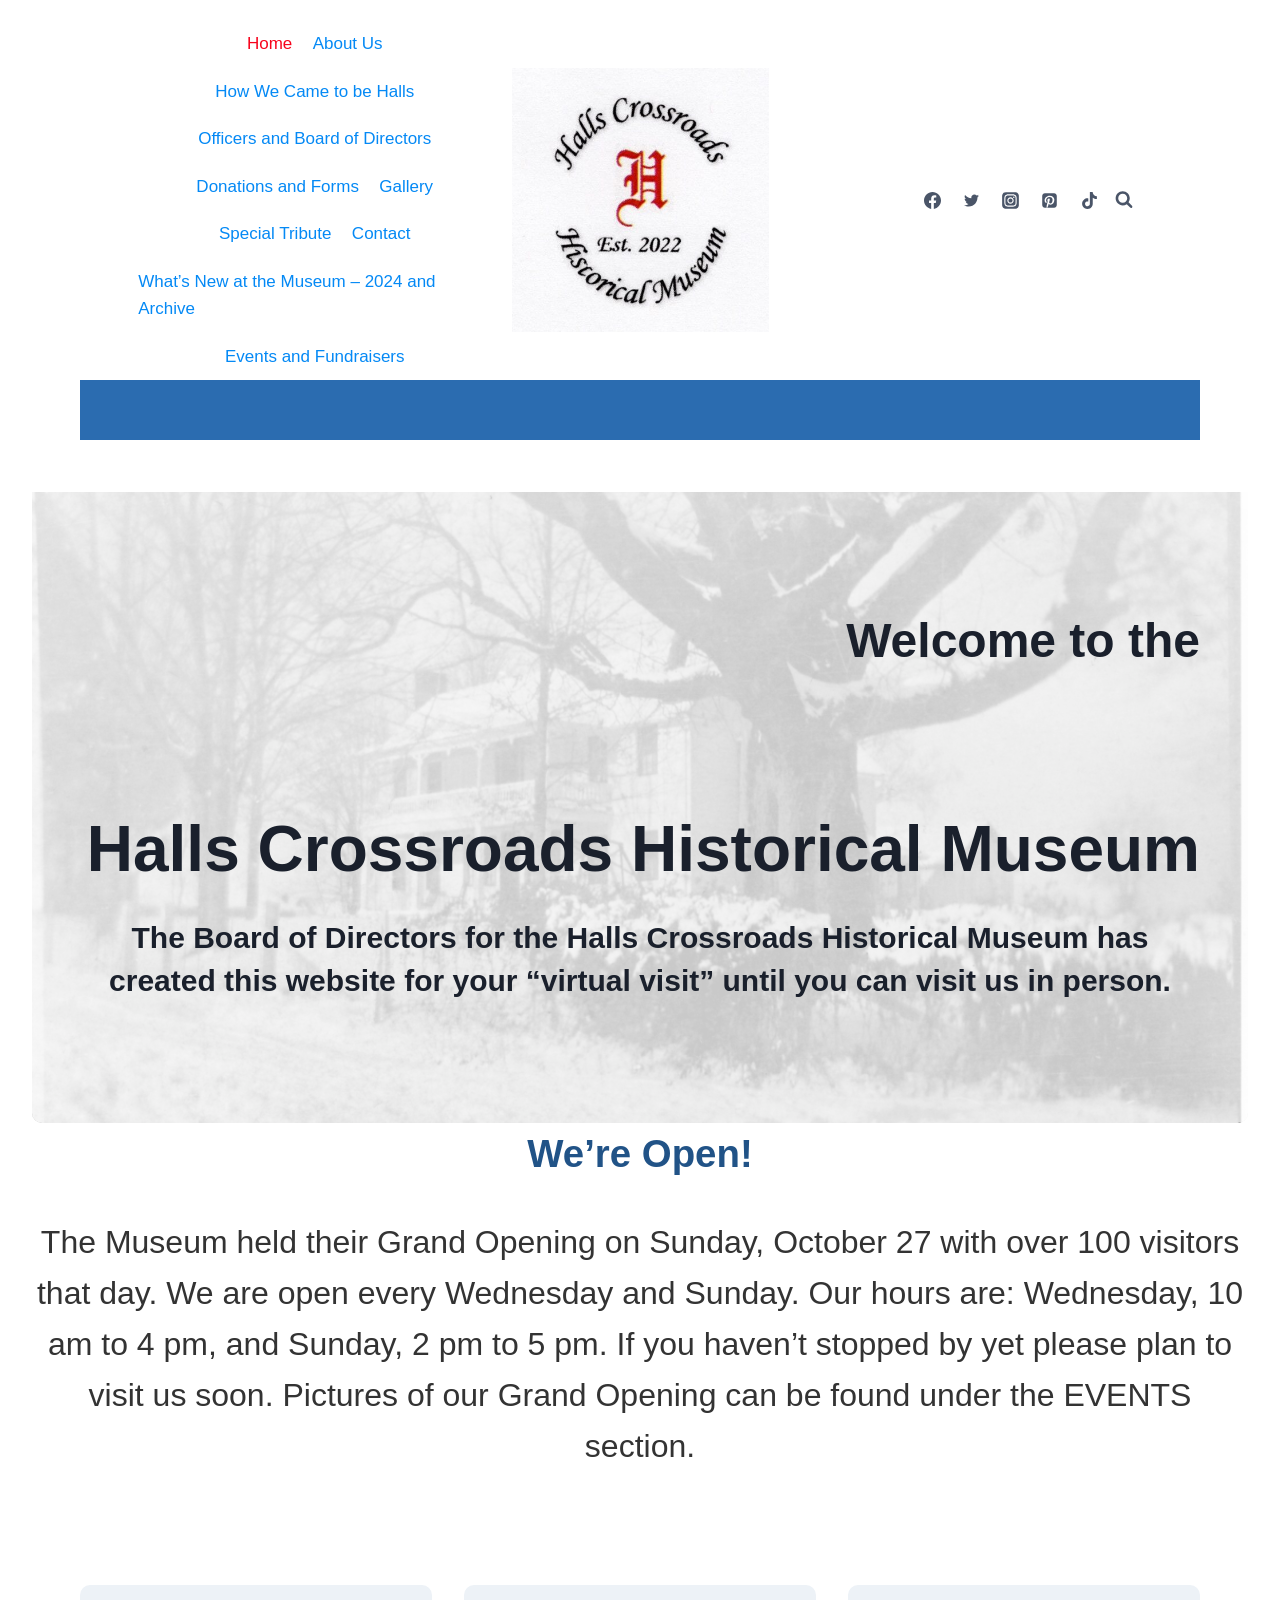
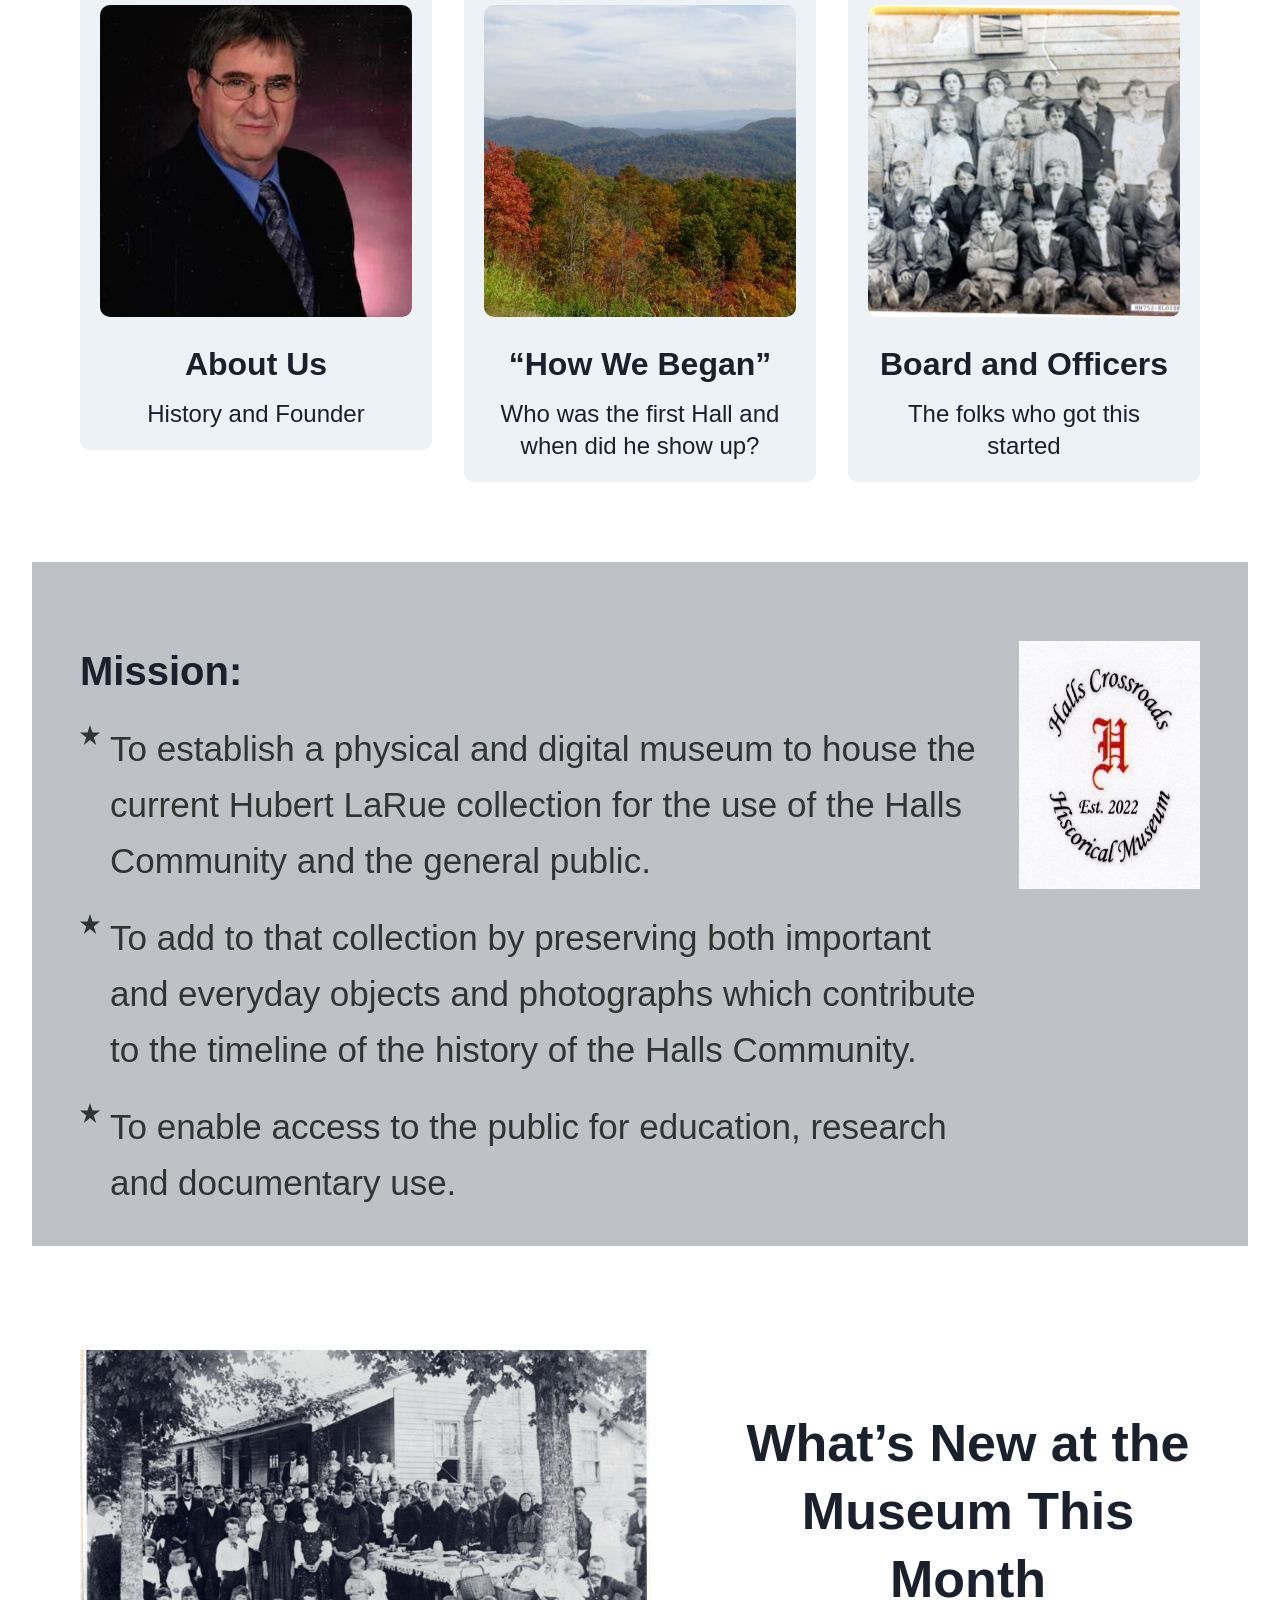
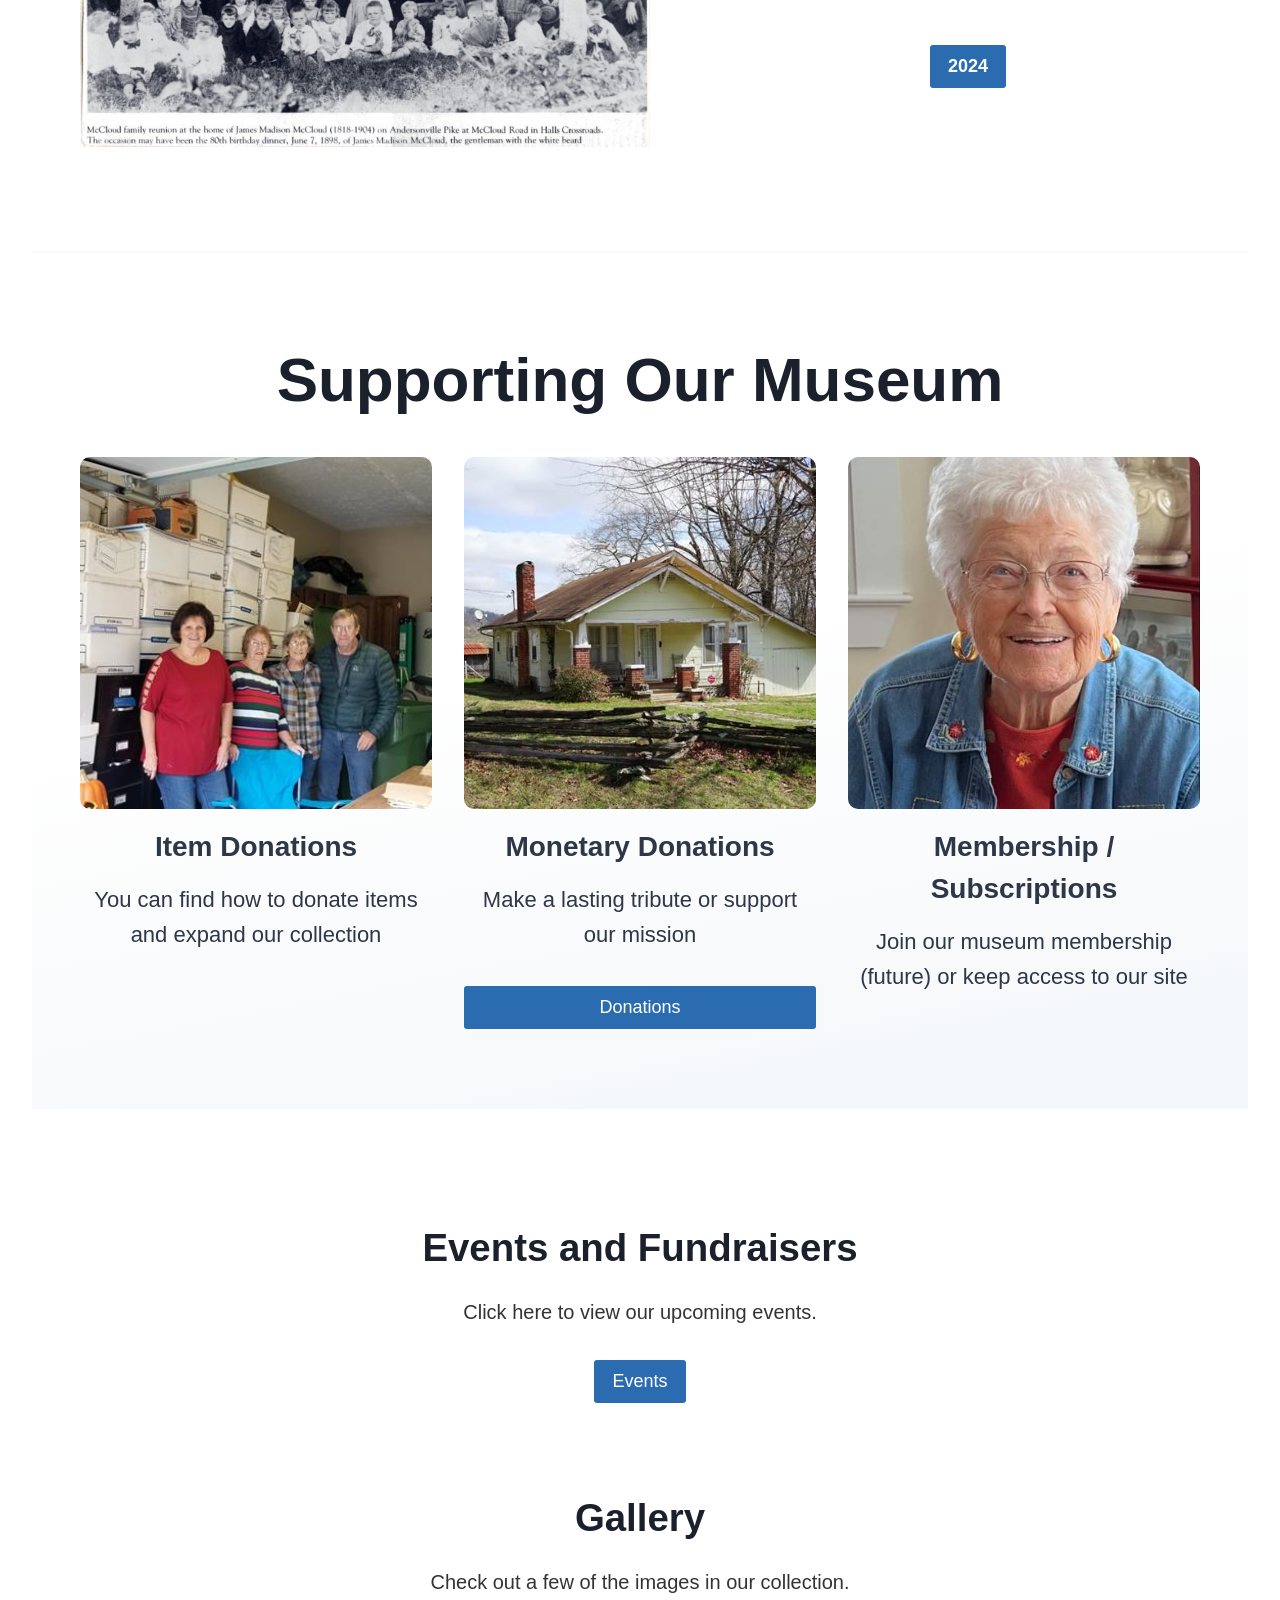
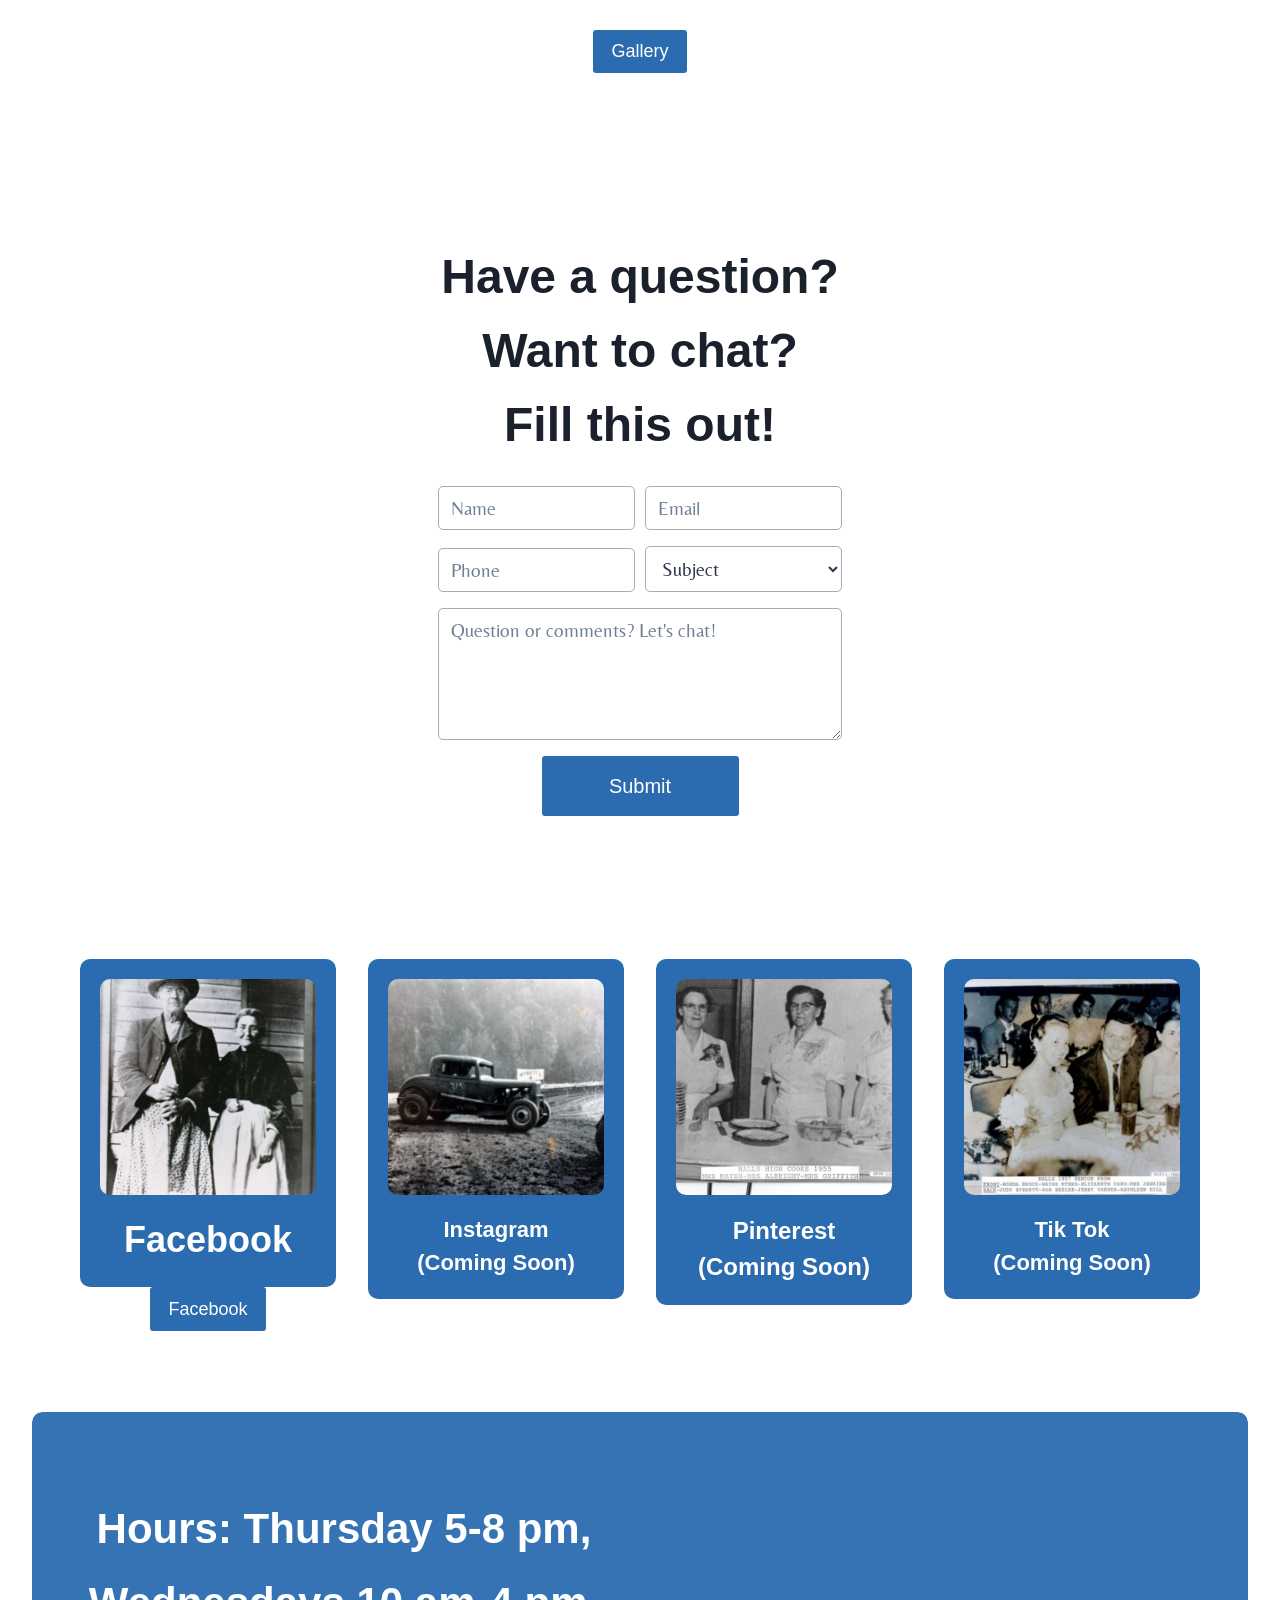
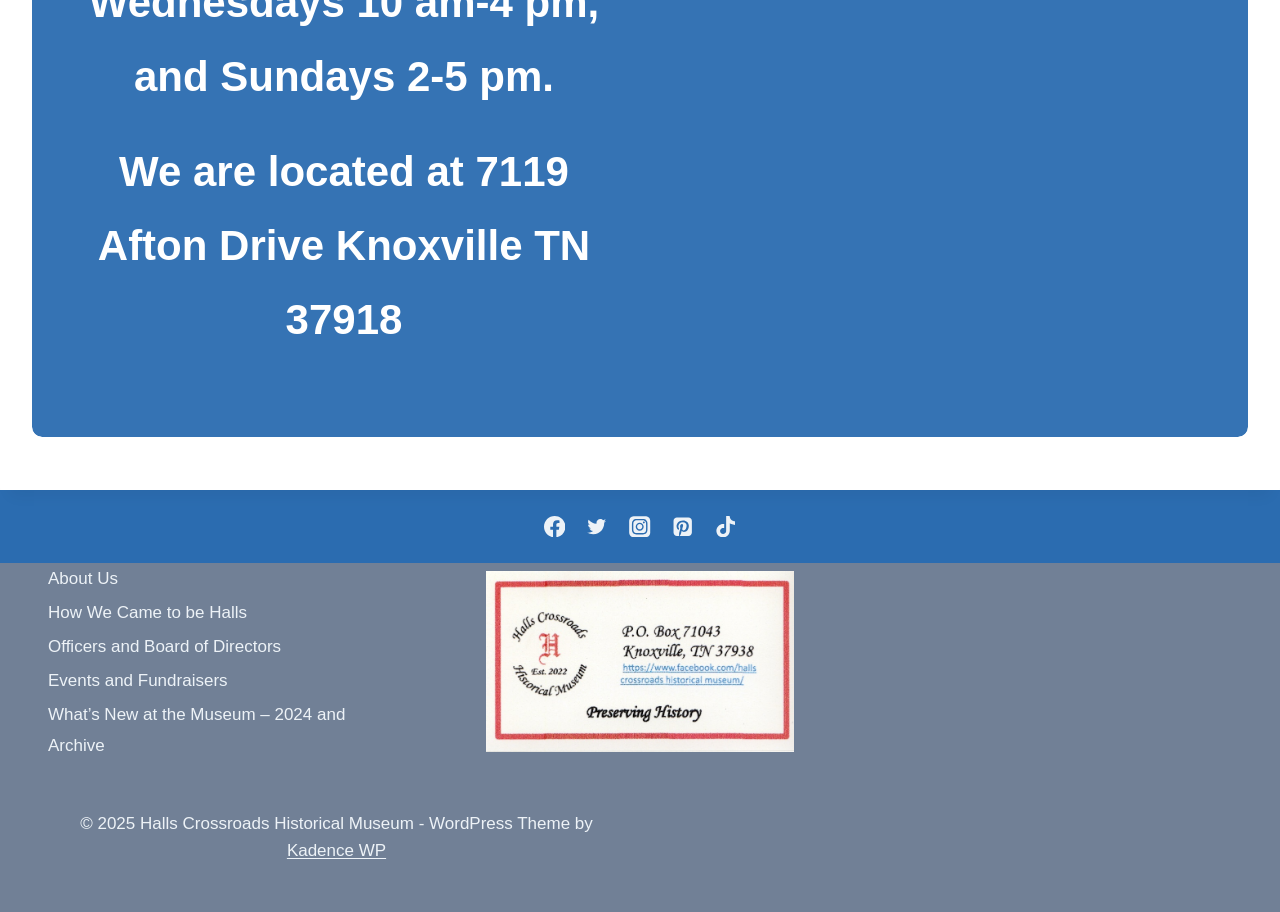
==== commit 58ceadb1: "updating CSS and html for a responisve mobile design" ====
--- a/index.html
+++ b/index.html
@@ -83,6 +83,7 @@
 <link href="/wp-json/oembed/1.0/embed?url=https%3A%2F%2Fhchmmuseum.org%2F" rel="alternate" title="oEmbed (JSON)" type="application/json+oembed"/>
 <link href="/wp-json/oembed/1.0/embed?url=https%3A%2F%2Fhchmmuseum.org%2F&amp;format=xml" rel="alternate" title="oEmbed (XML)" type="text/xml+oembed"/>
 <link href="https://fonts.googleapis.com/css?family=Belleza:regular,700&amp;display=swap" id="kadence-fonts-gfonts-css" media="all" rel="stylesheet"/>
+<link rel="stylesheet" href="./style.css"/>
 </meta></meta></head>
 <body class="home page-template-default page page-id-1340 wp-custom-logo wp-embed-responsive footer-on-bottom hide-focus-outline link-style-standard content-title-style-hide content-width-fullwidth content-style-boxed content-vertical-padding-show non-transparent-header mobile-non-transparent-header">
 <div class="site wp-site-blocks" id="wrapper">
@@ -331,7 +332,7 @@
 </div>
 <div class="kb-row-layout-wrap kb-row-layout-id1340_dd1bfd-62 alignnone kt-row-has-bg wp-block-kadence-rowlayout"><div class="kt-row-layout-overlay kt-row-overlay-gradient"></div><div class="kt-row-column-wrap kt-has-4-columns kt-row-layout-equal kt-tab-layout-two-grid kt-mobile-layout-two-grid kt-row-valign-top kb-theme-content-width">
 <div class="wp-block-kadence-column kadence-column1340_01d079-7f inner-column-1"><div class="kt-inside-inner-col">
-<div class="wp-block-kadence-infobox kt-info-box1340_f487a5-2b"><span class="kt-blocks-info-box-link-wrap info-box-link kt-blocks-info-box-media-align-top kt-info-halign-center"><div class="kt-blocks-info-box-media-container"><div class="kt-blocks-info-box-media kt-info-media-animate-none"><div class="kadence-info-box-image-inner-intrisic-container"><div class="kadence-info-box-image-intrisic kt-info-animate-none kb-info-box-image-ratio kb-info-box-image-ratio-square"><div class="kadence-info-box-image-inner-intrisic"><img alt="" class="kt-info-box-image wp-image-1359" decoding="async" height="2560" loading="lazy" sizes="auto, (max-width: 2063px) 100vw, 2063px" src="/wp-content/uploads/2023/06/Volume-29-Page-006-scaled.jpg" srcset="/wp-content/uploads/2023/06/Volume-29-Page-006-scaled.jpg 2063w, /wp-content/uploads/2023/06/Volume-29-Page-006-scaled.jpg 800w, /wp-content/uploads/2023/06/Volume-29-Page-006-scaled.jpg.jpg 242w" width="2063"/></div></div></div></div></div><div class="kt-infobox-textcontent"><h2 class="kt-blocks-info-box-title">Facebook</h2></div></span></div>
+<div class="wp-block-kadence-infobox kt-info-box1340_f487a5-2b"><span class="kt-blocks-info-box-link-wrap info-box-link kt-blocks-info-box-media-align-top kt-info-halign-center"><div class="kt-blocks-info-box-media-container"><div class="kt-blocks-info-box-media kt-info-media-animate-none"><div class="kadence-info-box-image-inner-intrisic-container"><div class="kadence-info-box-image-intrisic kt-info-animate-none kb-info-box-image-ratio kb-info-box-image-ratio-square"><div class="kadence-info-box-image-inner-intrisic"><img alt="" class="kt-info-box-image wp-image-1359" decoding="async" height="2560" loading="lazy" sizes="auto, (max-width: 2063px) 100vw, 2063px" src="/wp-content/uploads/2023/06/Volume-29-Page-006-scaled.jpg" srcset="/wp-content/uploads/2023/06/Volume-29-Page-006-scaled.jpg 2063w, /wp-content/uploads/2023/06/Volume-29-Page-006-scaled.jpg 800w, /wp-content/uploads/2023/06/Volume-29-Page-006-scaled.jpg 242w" width="2063"/></div></div></div></div></div><div class="kt-infobox-textcontent"><h2 class="kt-blocks-info-box-title">Facebook</h2></div></span></div>
 <div class="wp-block-buttons is-content-justification-center is-layout-flex wp-container-core-buttons-is-layout-2 wp-block-buttons-is-layout-flex">
 <div class="wp-block-button"><a class="wp-block-button__link wp-element-button" href="https://www.facebook.com/groups/694133128720204/">Facebook</a></div>
 </div>
--- a/style.css
+++ b/style.css
@@ -0,0 +1,316 @@
+/* ==========================================================================
+   1. Base & Reset Styles
+   ========================================================================== */
+body {
+    margin: 0;
+    padding: 0;
+    font-family: 'Arial', sans-serif;
+    background-color: #ffffff;
+    color: #333333;
+    overflow-x: hidden; /* Prevents horizontal scrolling overflow on mobile devices */
+}
+
+img {
+    max-width: 100%;
+    height: auto;
+}
+
+/* ==========================================================================
+   2. Header & Navigation (3-Column Layout)
+   ========================================================================== */
+header {
+    display: flex;
+    justify-content: space-between;
+    align-items: center;
+    padding: 20px 40px;
+    background-color: #ffffff;
+    max-width: 1200px;
+    margin: 0 auto;
+}
+
+/* Column 1: Left Navigation Menu */
+.nav-left {
+    flex: 1;
+    display: grid;
+    grid-template-columns: repeat(2, 1fr);
+    gap: 10px 15px;
+    font-size: 13px;
+}
+
+.nav-left a {
+    text-decoration: none;
+    color: #0c4da2; /* Darker blue text */
+    font-weight: 500;
+    transition: color 0.2s ease;
+}
+
+.nav-left a.home-link {
+    color: #d11218; /* Red "Home" highlight link */
+}
+
+.nav-left a:hover {
+    text-decoration: underline;
+}
+
+/* Column 2: Center Logo Bracket */
+.logo-center {
+    flex: 0 0 auto;
+    text-align: center;
+    padding: 0 20px;
+}
+
+.logo-center img {
+    max-height: 120px;
+    width: auto;
+}
+
+/* Column 3: Right Social Links */
+.social-right {
+    flex: 1;
+    display: flex;
+    justify-content: flex-end;
+    align-items: center;
+    gap: 15px;
+}
+
+.social-right a {
+    color: #333333;
+    font-size: 18px;
+    text-decoration: none;
+    transition: color 0.2s ease;
+}
+
+.social-right a:hover {
+    color: #0c4da2;
+}
+
+/* ==========================================================================
+   3. Visual Dividers
+   ========================================================================== */
+.blue-divider-bar {
+    width: 100%;
+    height: 35px;
+    background-color: #2161b3; /* Vibrant blue bar separating header from body */
+    margin-bottom: 30px;
+}
+
+/* ==========================================================================
+   4. Hero Content Section
+   ========================================================================== */
+.main-container {
+    max-width: 1100px;
+    margin: 0 auto;
+    padding: 0 20px 40px 20px;
+}
+
+/* Card-like image framing container */
+.hero-card {
+    border: 1px solid #e0e0e0;
+    box-shadow: 0 4px 12px rgba(0, 0, 0, 0.05);
+    padding: 15px;
+    background: #ffffff;
+    margin-bottom: 25px;
+}
+
+/* Faded background image framing */
+.hero-image-wrapper {
+    position: relative;
+    width: 100%;
+    height: auto;
+    min-height: 380px;
+    background-image: url('https://hchm-museum.org/wp-content/uploads/2023/06/V30-p6-Pulaski-Hall-Home-scaled.jpg');
+    background-size: cover;
+    background-position: center;
+    display: flex;
+    flex-direction: column;
+    justify-content: center;
+    align-items: flex-end; /* Aligns text layers to the right */
+    padding: 40px;
+    box-sizing: border-box;
+}
+
+/* Semi-translucent overlay to clean up text clarity */
+.hero-image-wrapper::before {
+    content: '';
+    position: absolute;
+    top: 0;
+    left: 0;
+    right: 0;
+    bottom: 0;
+    background: rgba(255, 255, 255, 0.75); /* Soft, misty fade overlay over photo */
+    z-index: 1;
+}
+
+/* Text Content Overlays */
+.hero-content {
+    position: relative;
+    z-index: 2;
+    text-align: right;
+    max-width: 650px;
+}
+
+.hero-welcome-text {
+    font-size: 28px;
+    color: #222222;
+    margin-bottom: 10px;
+    font-weight: normal;
+}
+
+.hero-title {
+    font-size: 42px;
+    font-weight: bold;
+    color: #111111;
+    margin: 0 0 20px 0;
+}
+
+.hero-description {
+    font-size: 16px;
+    line-height: 1.6;
+    color: #333333;
+    font-weight: 500;
+}
+
+/* Footer Status Accent */
+.status-indicator {
+    text-align: center;
+    font-size: 22px;
+    color: #0c4da2;
+    font-weight: bold;
+    margin-top: 20px;
+}
+
+/* ==========================================================================
+   5. Contact Form Section (Formspree)
+   ========================================================================== */
+.contact-section {
+    background-color: #f7fafc;
+    border: 1px solid #e2e8f0;
+    border-radius: 8px;
+    padding: 30px;
+    margin-top: 40px;
+}
+
+.contact-section h2 {
+    text-align: center;
+    color: #1a202c;
+    margin-bottom: 20px;
+}
+
+.contact-form {
+    display: flex;
+    flex-direction: column;
+    gap: 15px;
+    max-width: 600px;
+    margin: 0 auto;
+}
+
+.form-row {
+    display: flex;
+    gap: 15px;
+}
+
+.form-row .form-group {
+    flex: 1;
+}
+
+.form-group {
+    display: flex;
+    flex-direction: column;
+}
+
+.form-group input,
+.form-group select,
+.form-group textarea {
+    padding: 12px;
+    border: 1px solid #cbd5e0;
+    border-radius: 5px;
+    font-size: 15px;
+    font-family: inherit;
+    box-sizing: border-box;
+}
+
+.form-group textarea {
+    resize: vertical;
+}
+
+.submit-btn {
+    background-color: #2161b3;
+    color: #ffffff;
+    padding: 12px 24px;
+    border: none;
+    border-radius: 5px;
+    font-size: 16px;
+    font-weight: bold;
+    cursor: pointer;
+    transition: background-color 0.2s ease;
+}
+
+.submit-btn:hover {
+    background-color: #0c4da2;
+}
+
+/* ==========================================================================
+   6. Mobile Responsiveness & Breakpoints
+   ========================================================================== */
+@media screen and (max-width: 768px) {
+    header {
+        flex-direction: column;
+        padding: 15px;
+        gap: 15px;
+    }
+
+    .nav-left {
+        grid-template-columns: 1fr;
+        text-align: center;
+        width: 100%;
+    }
+
+    .social-right {
+        justify-content: center;
+        width: 100%;
+    }
+
+    .hero-image-wrapper {
+        align-items: center;
+        padding: 20px;
+        min-height: 300px;
+    }
+
+    .hero-content {
+        text-align: center;
+        max-width: 100%;
+    }
+
+    /* Mobile Typography Adjustments */
+    .hero-title {
+        font-size: clamp(1.8rem, 8vw, 2.8rem);
+        line-height: 1.2;
+    }
+
+    .hero-welcome-text {
+        font-size: clamp(1.5rem, 6vw, 2.2rem);
+        line-height: 1.25;
+    }
+
+    /* Stack form row items vertically on mobile screens */
+    .form-row {
+        flex-direction: column;
+        gap: 15px;
+
+        /* Force pure white background on main layout containers without breaking structural classes */
+        body, 
+        #wrapper, 
+        .site, 
+        .content-bg, 
+        #inner-wrap,
+        #primary,
+        .content-container {
+            background-color: #ffffff !important;
+        }
+
+        /* Ensure Kadence theme CSS variable points to white */
+        :root {
+            --global-palette8: #ffffff !important;
+}
+    }
+}
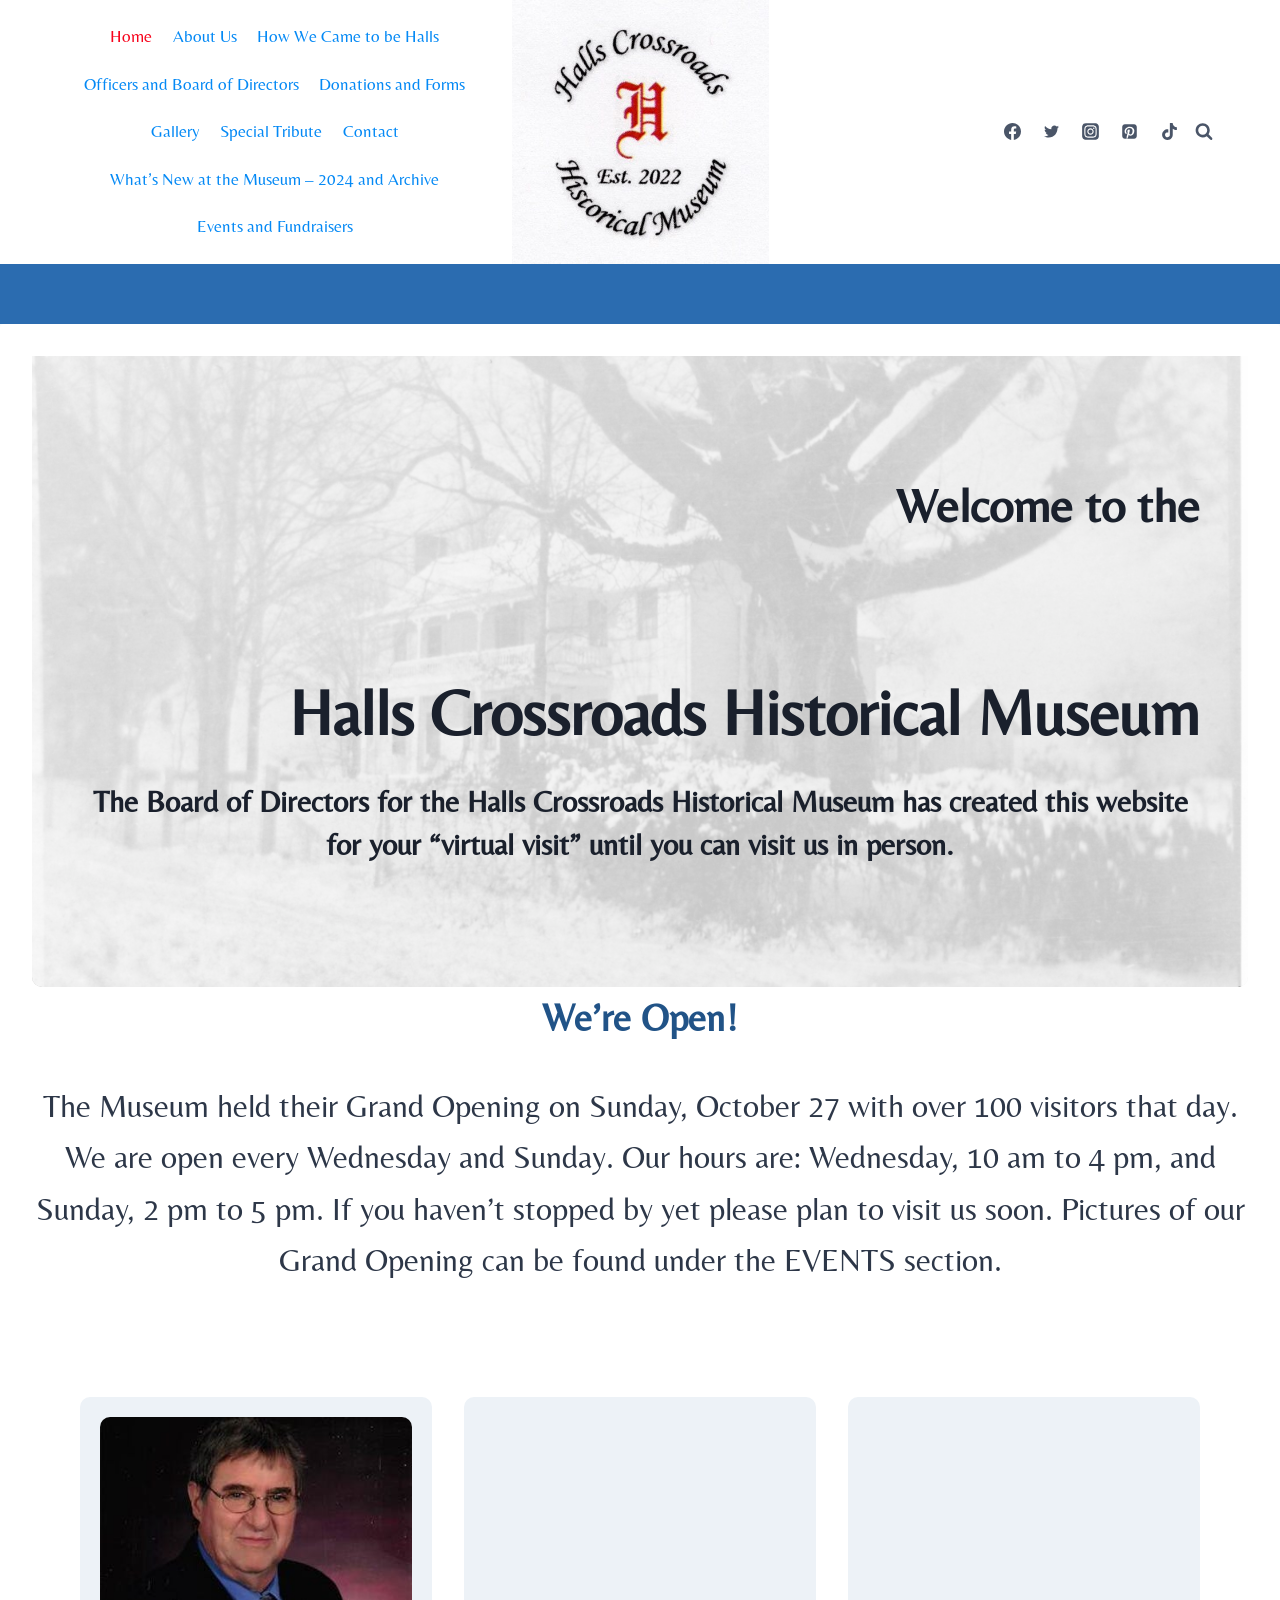
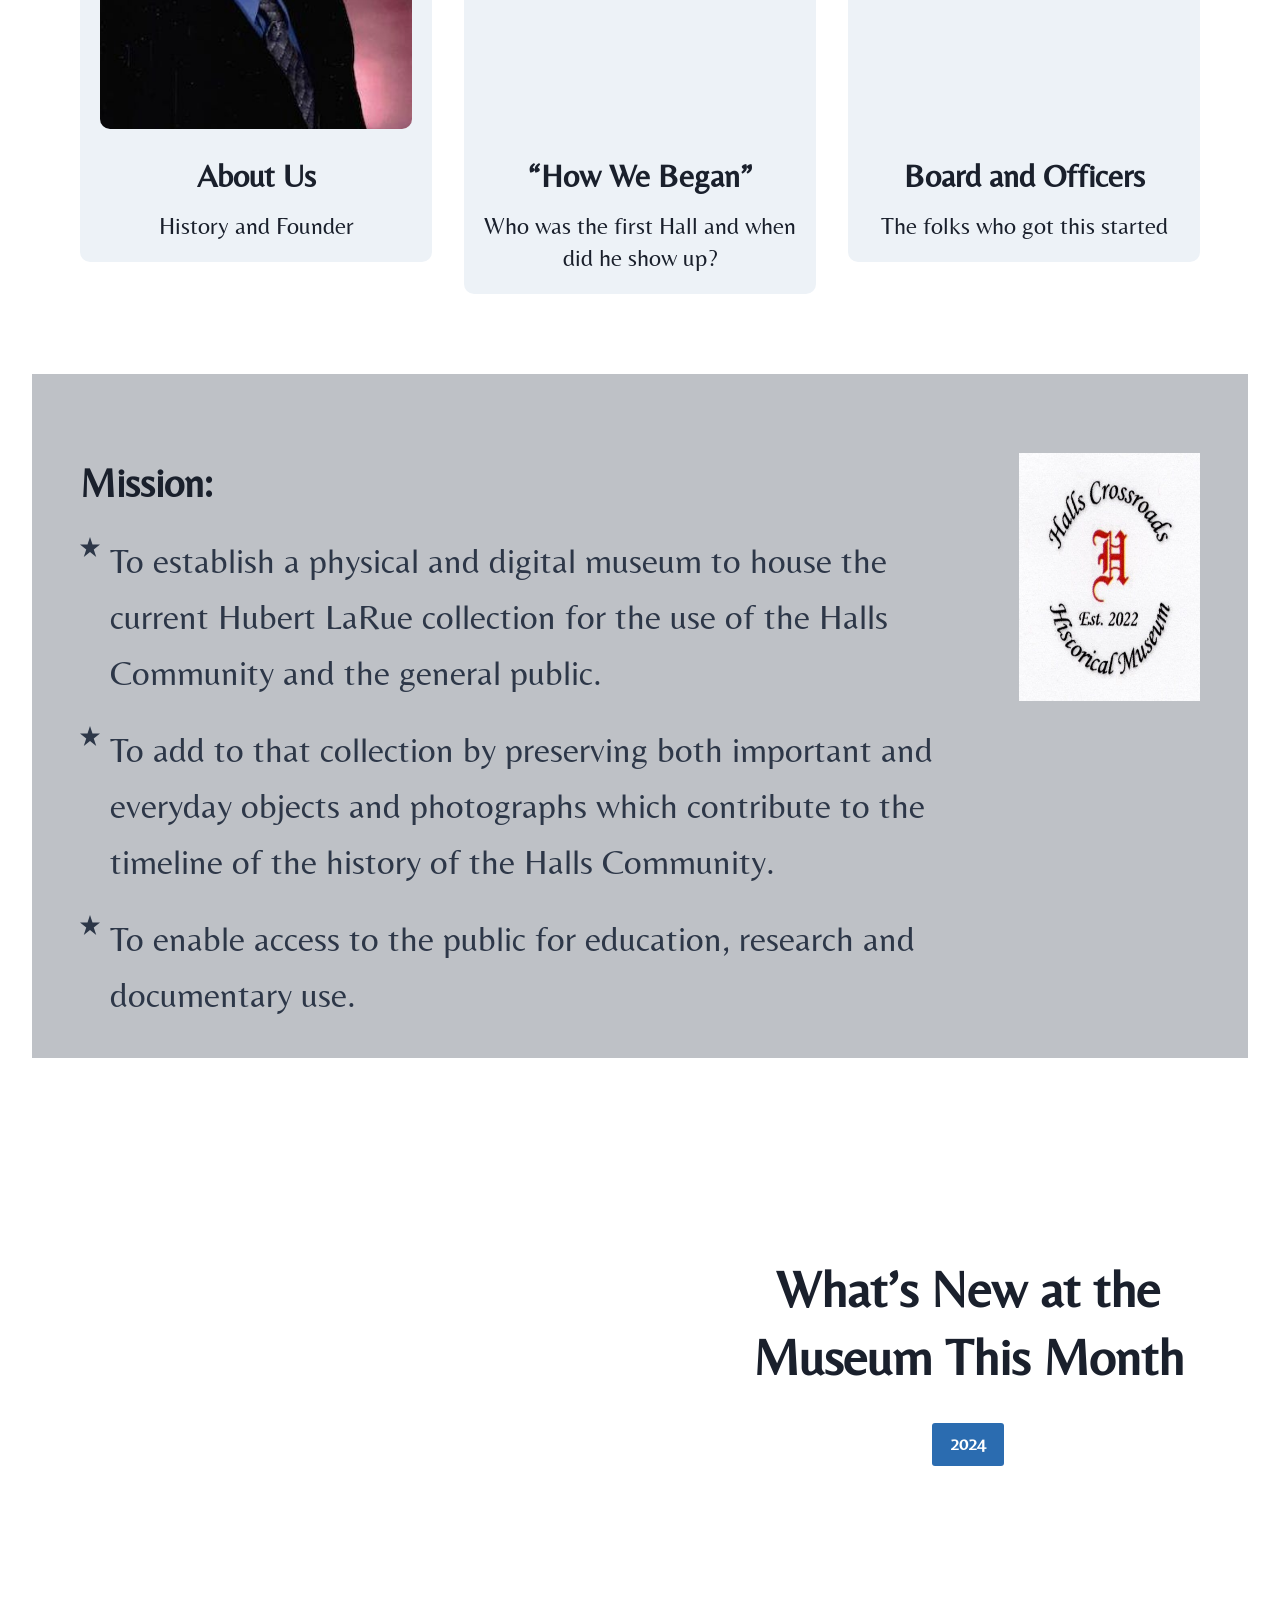
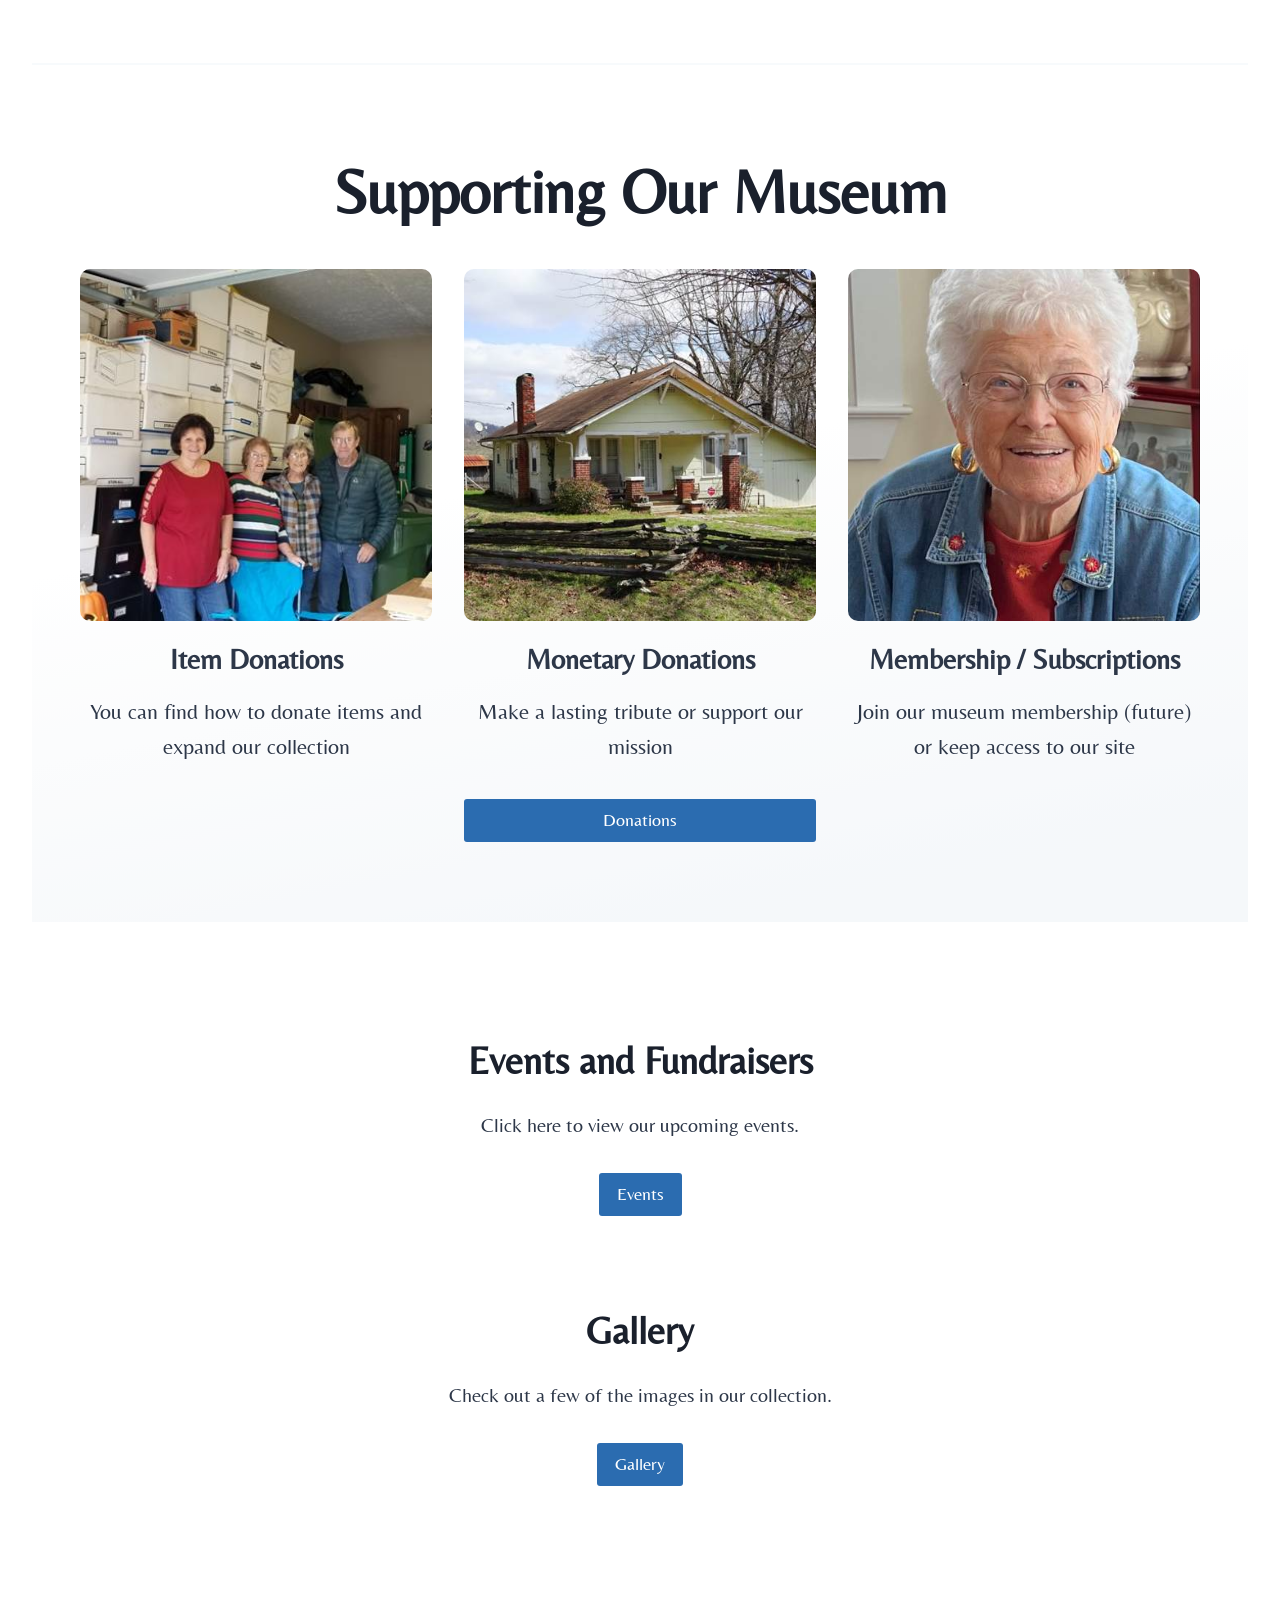
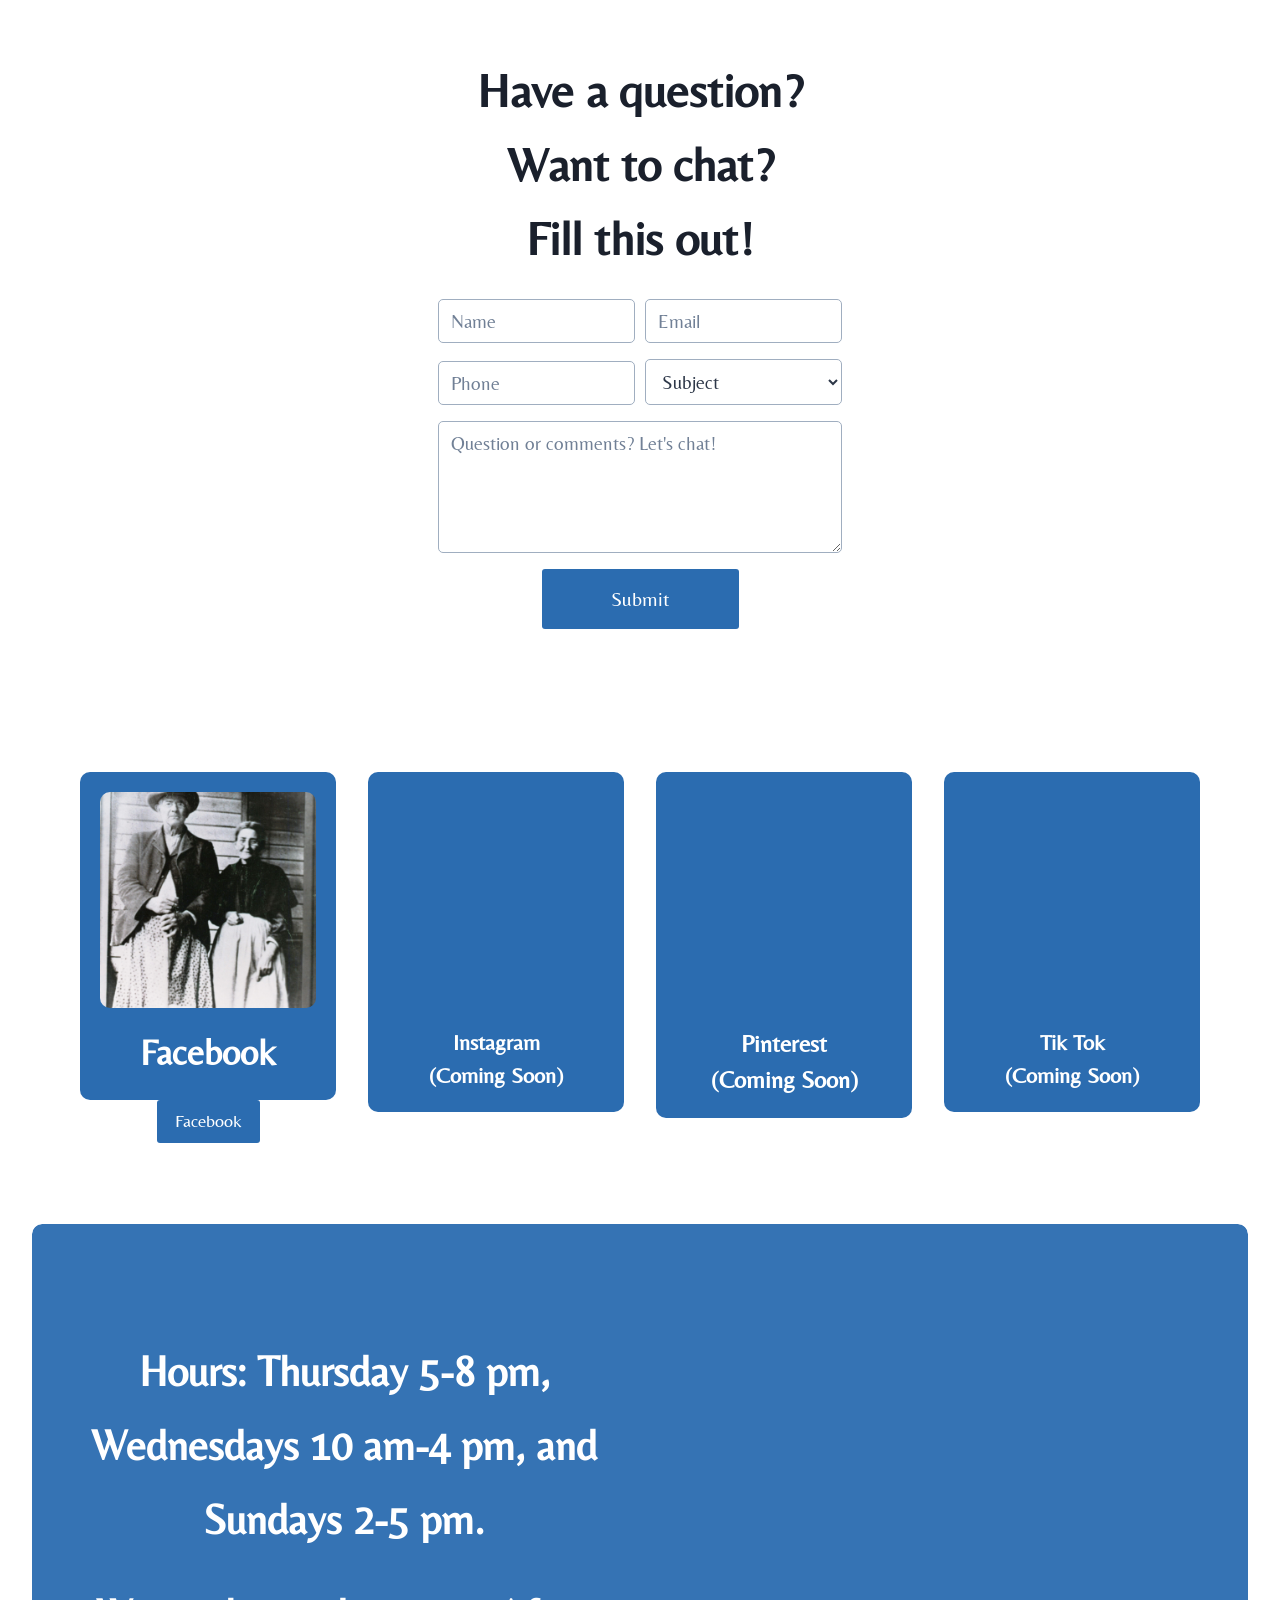
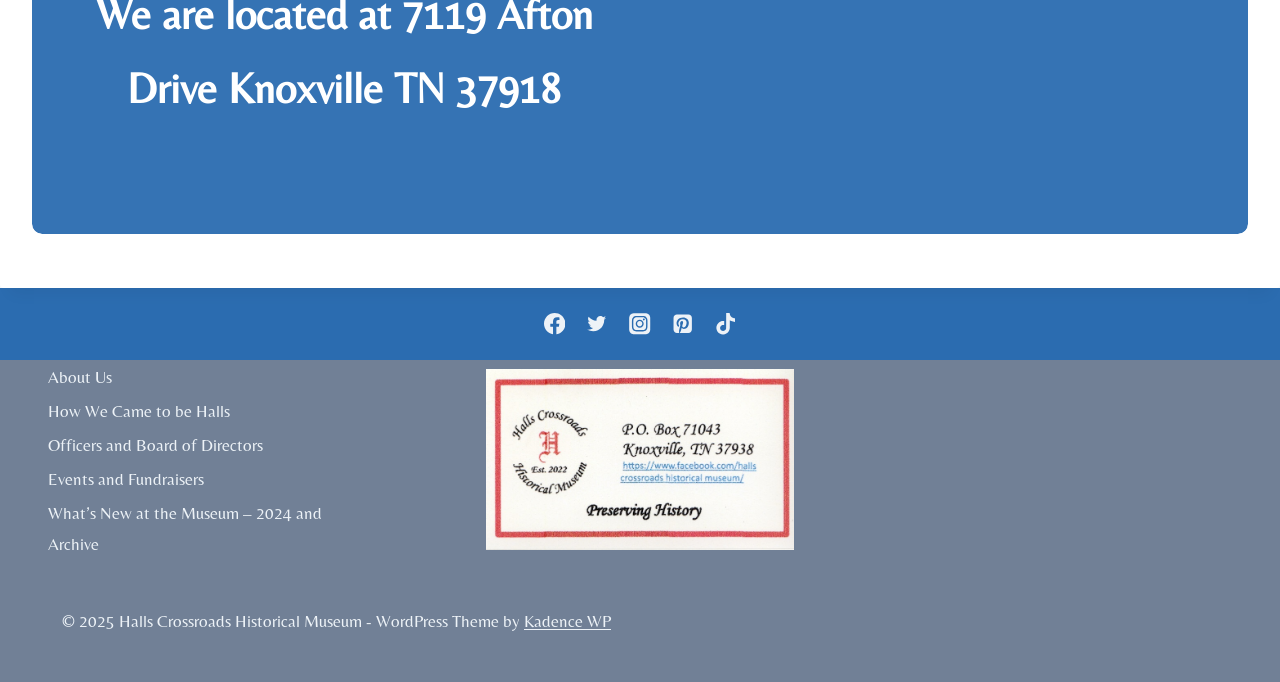
==== commit 9b26edce: "reverting  CSS for a responisve mobile design" ====
--- a/index.html
+++ b/index.html
@@ -83,7 +83,7 @@
 <link href="/wp-json/oembed/1.0/embed?url=https%3A%2F%2Fhchmmuseum.org%2F" rel="alternate" title="oEmbed (JSON)" type="application/json+oembed"/>
 <link href="/wp-json/oembed/1.0/embed?url=https%3A%2F%2Fhchmmuseum.org%2F&amp;format=xml" rel="alternate" title="oEmbed (XML)" type="text/xml+oembed"/>
 <link href="https://fonts.googleapis.com/css?family=Belleza:regular,700&amp;display=swap" id="kadence-fonts-gfonts-css" media="all" rel="stylesheet"/>
-<link rel="stylesheet" href="./style.css"/>
+
 </meta></meta></head>
 <body class="home page-template-default page page-id-1340 wp-custom-logo wp-embed-responsive footer-on-bottom hide-focus-outline link-style-standard content-title-style-hide content-width-fullwidth content-style-boxed content-vertical-padding-show non-transparent-header mobile-non-transparent-header">
 <div class="site wp-site-blocks" id="wrapper">
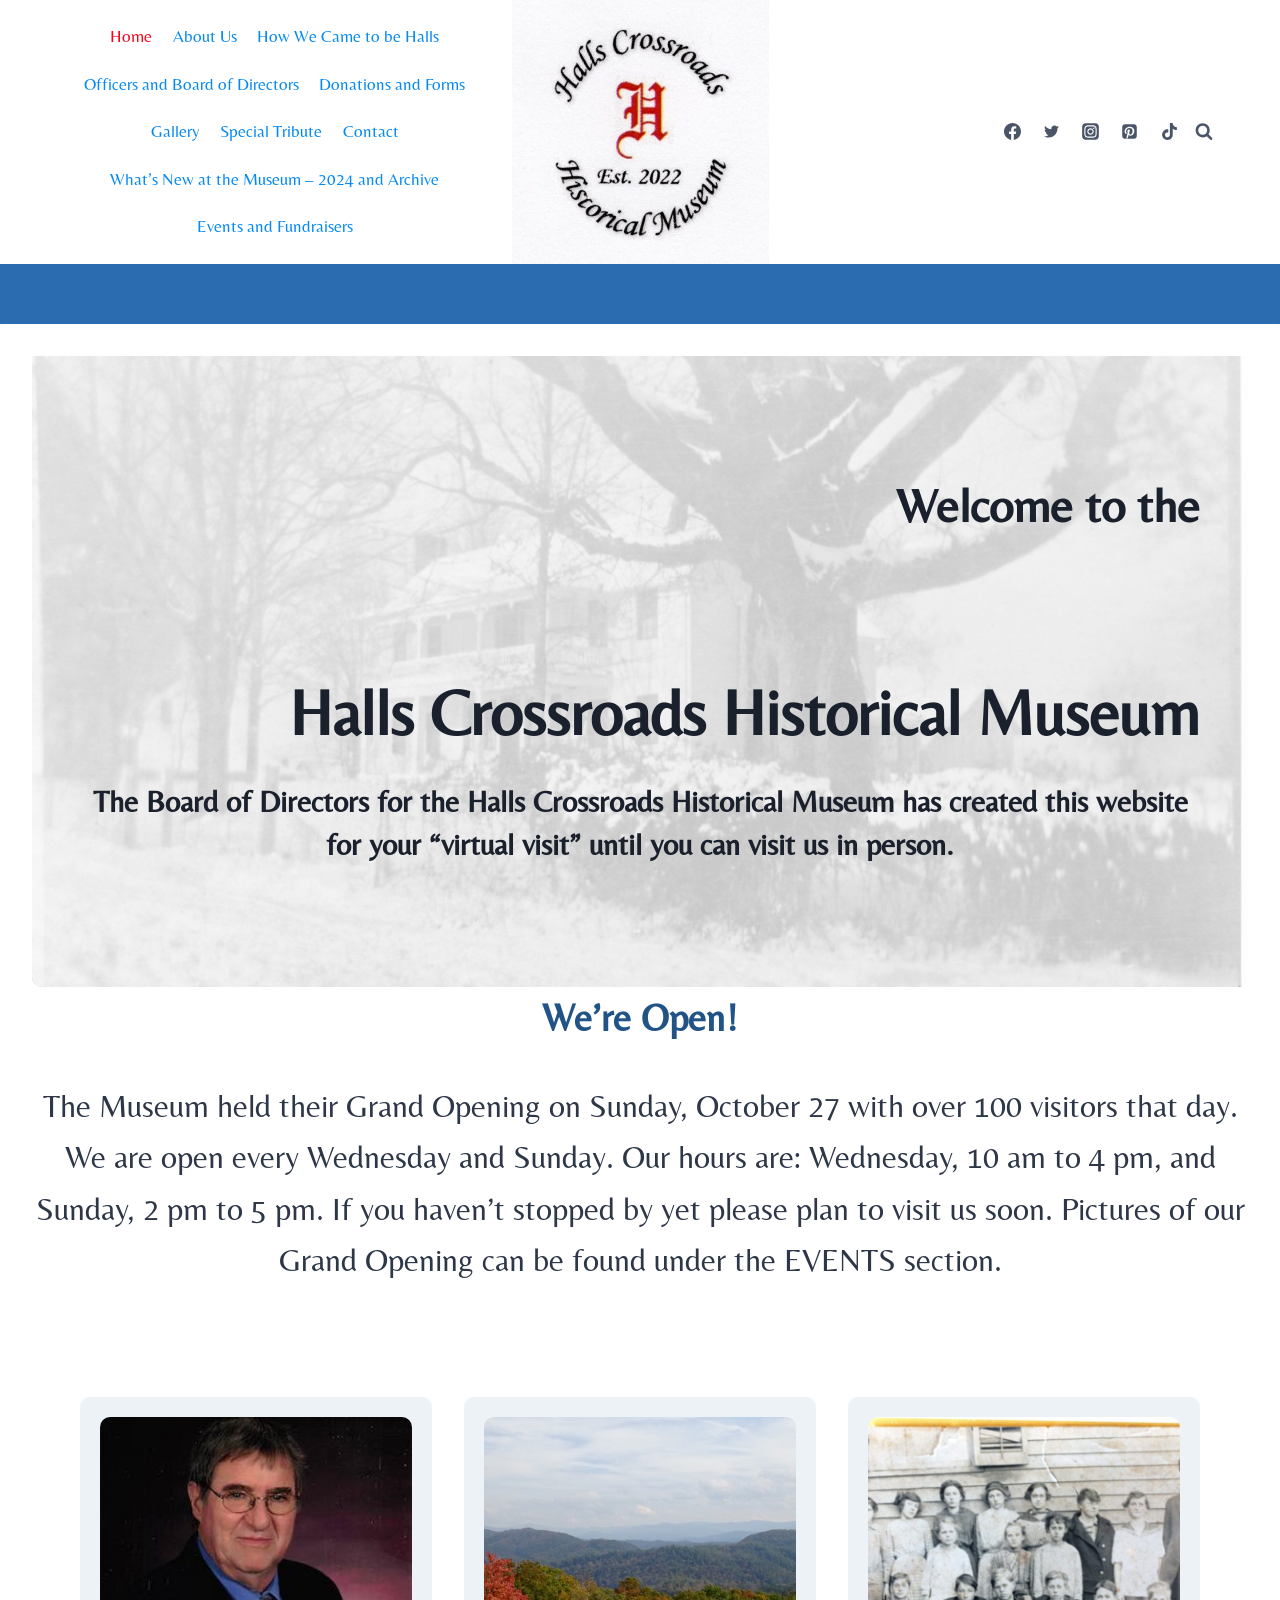
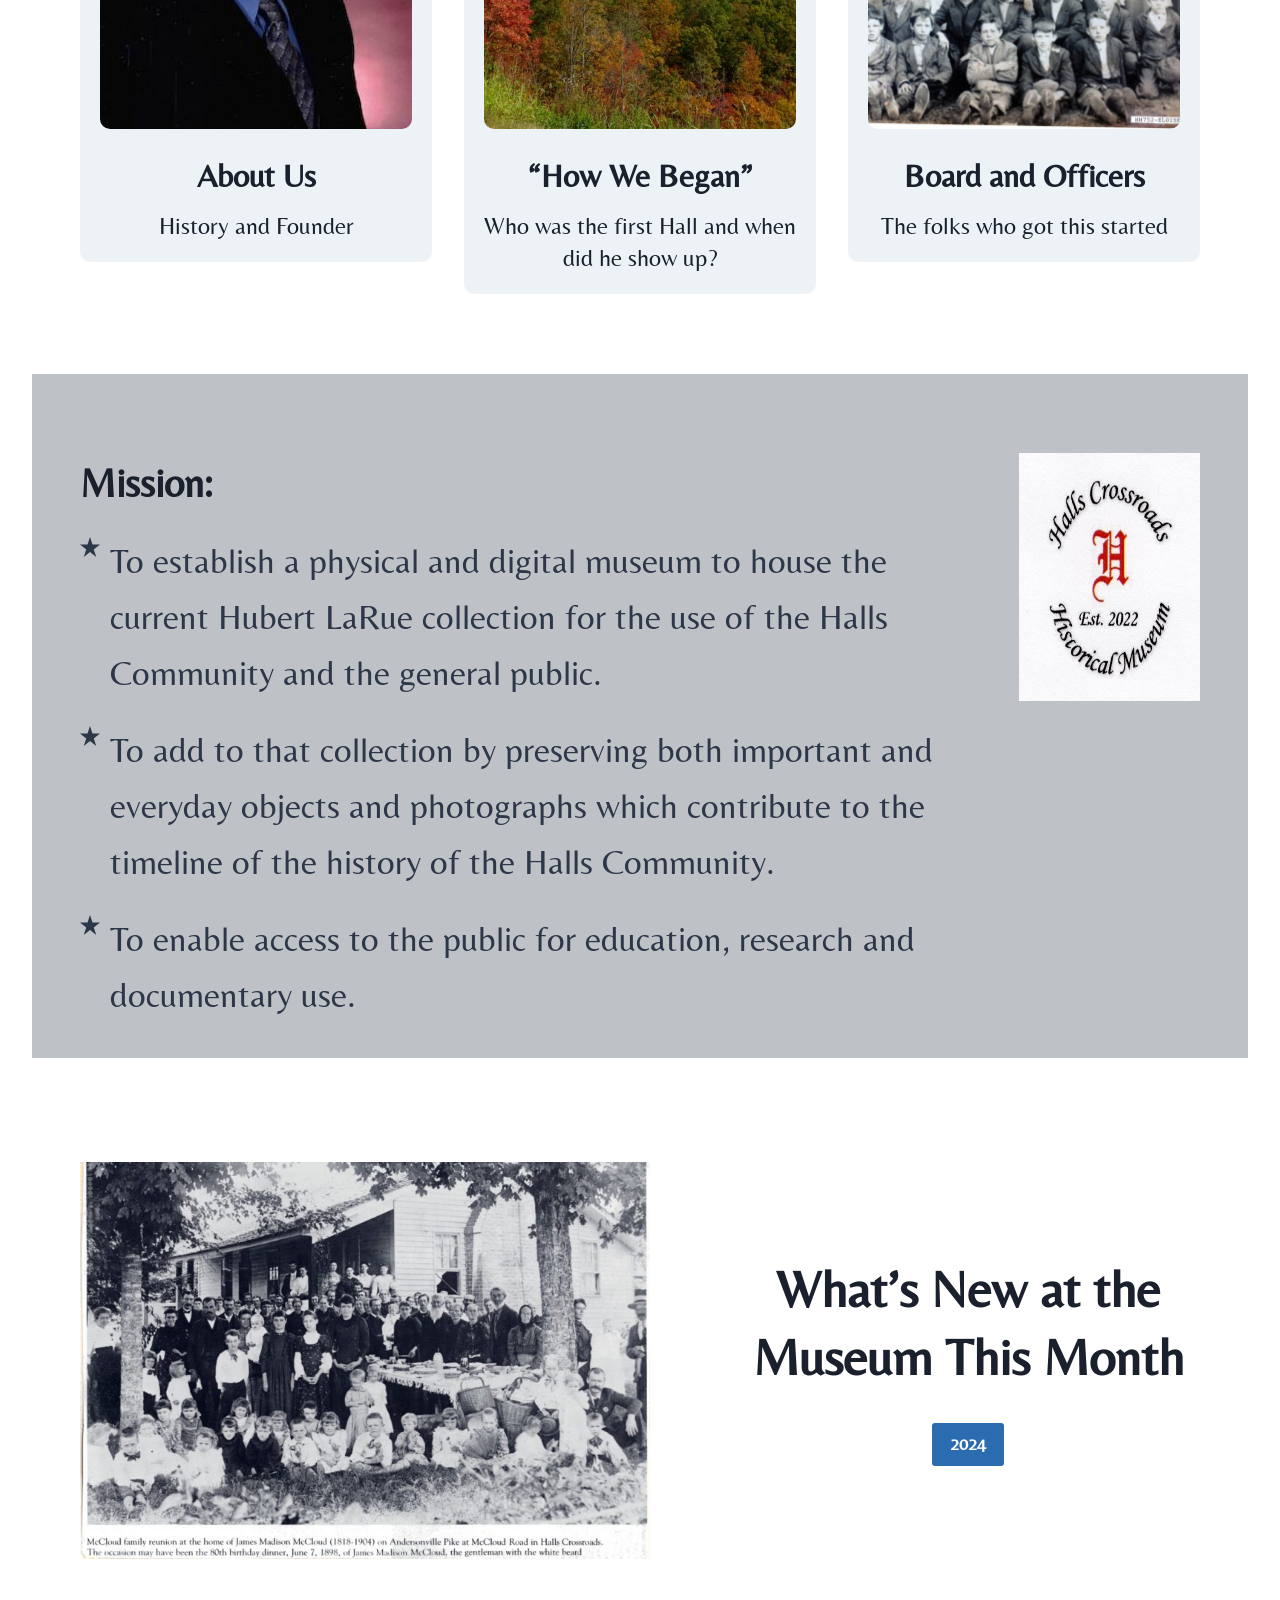
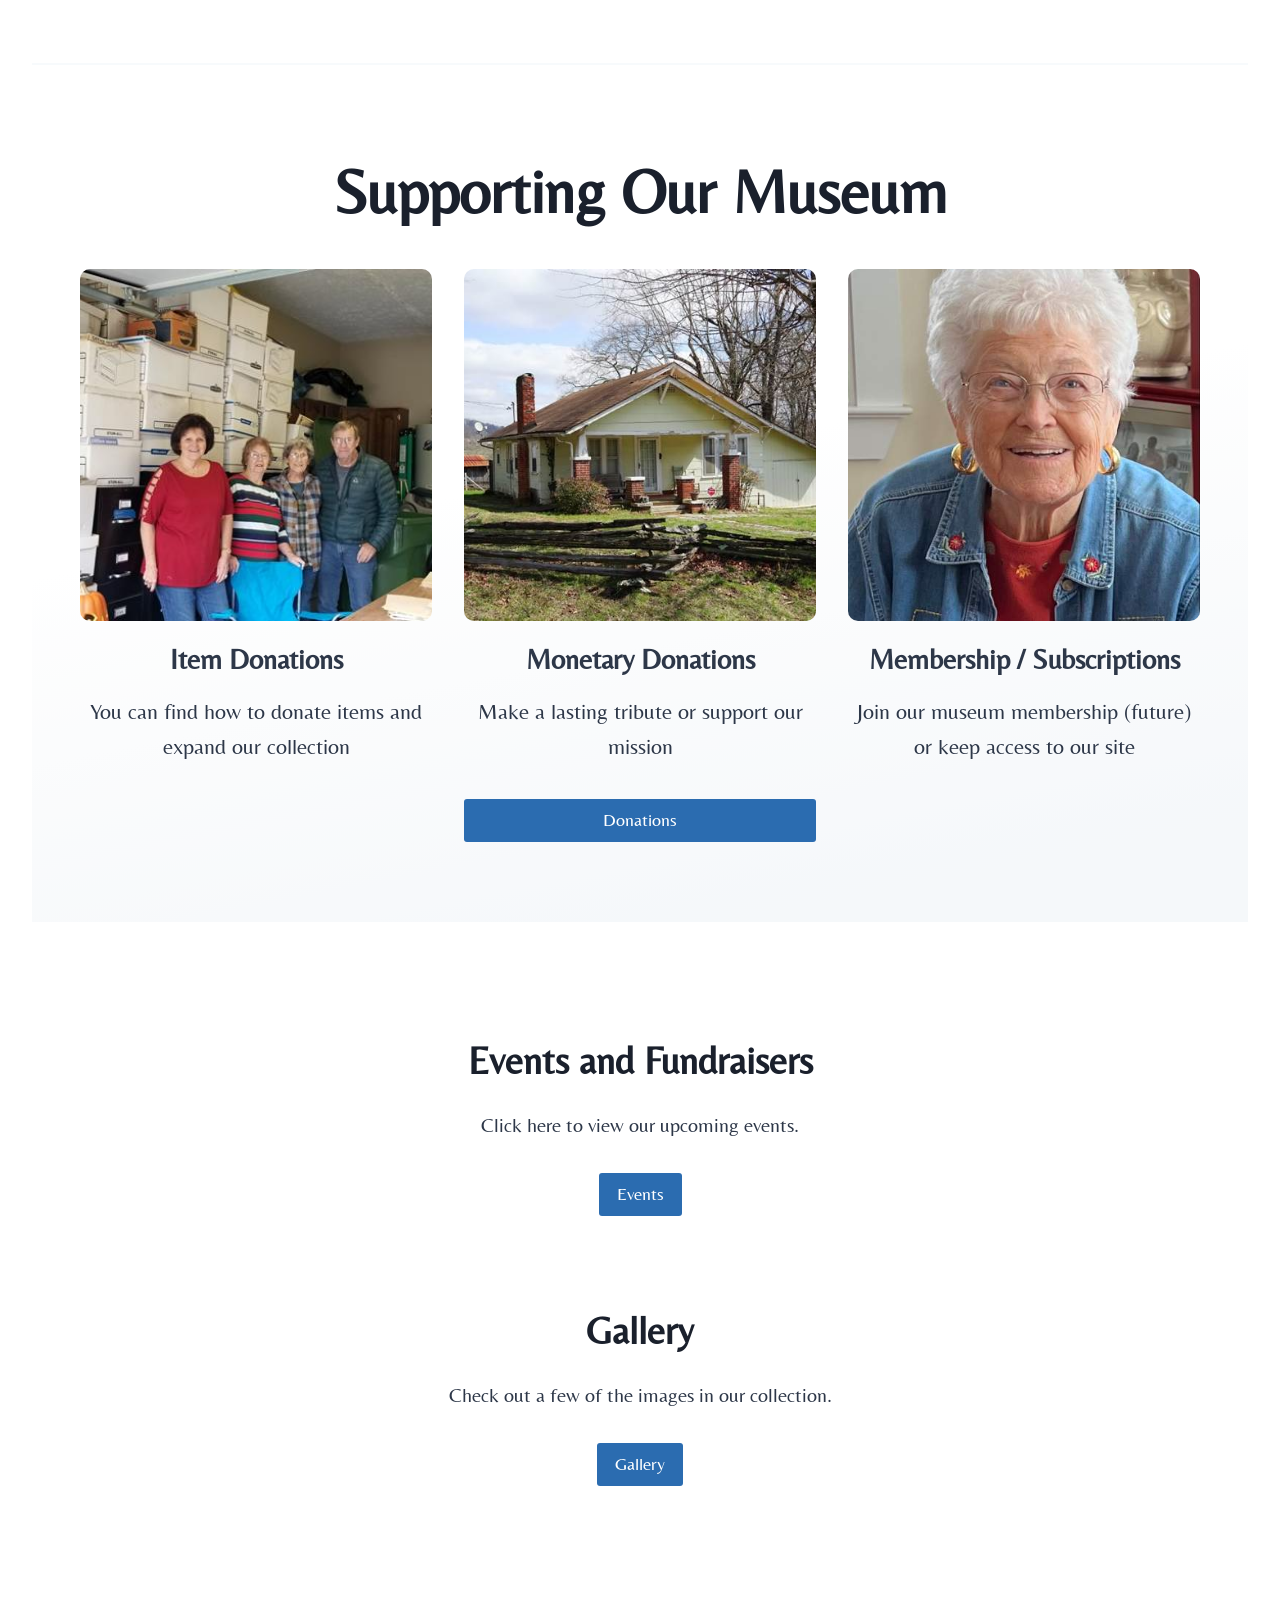
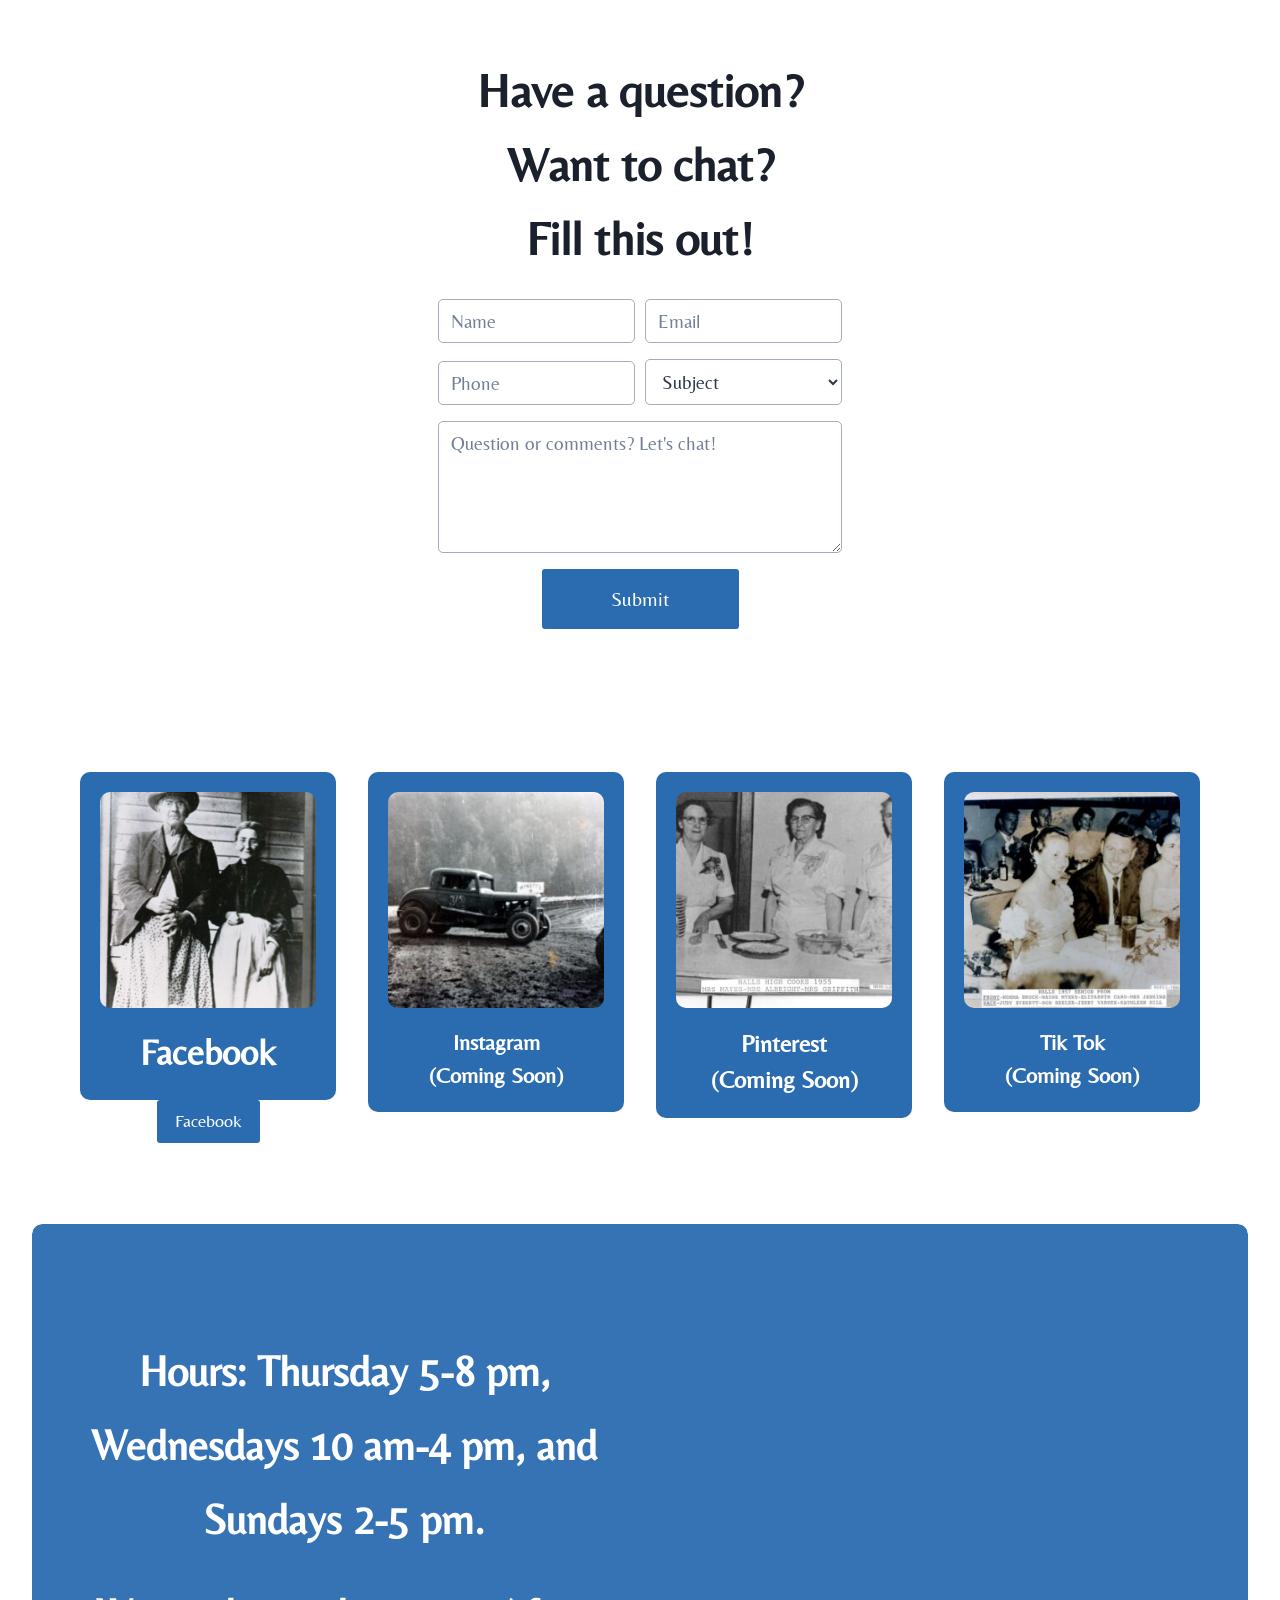
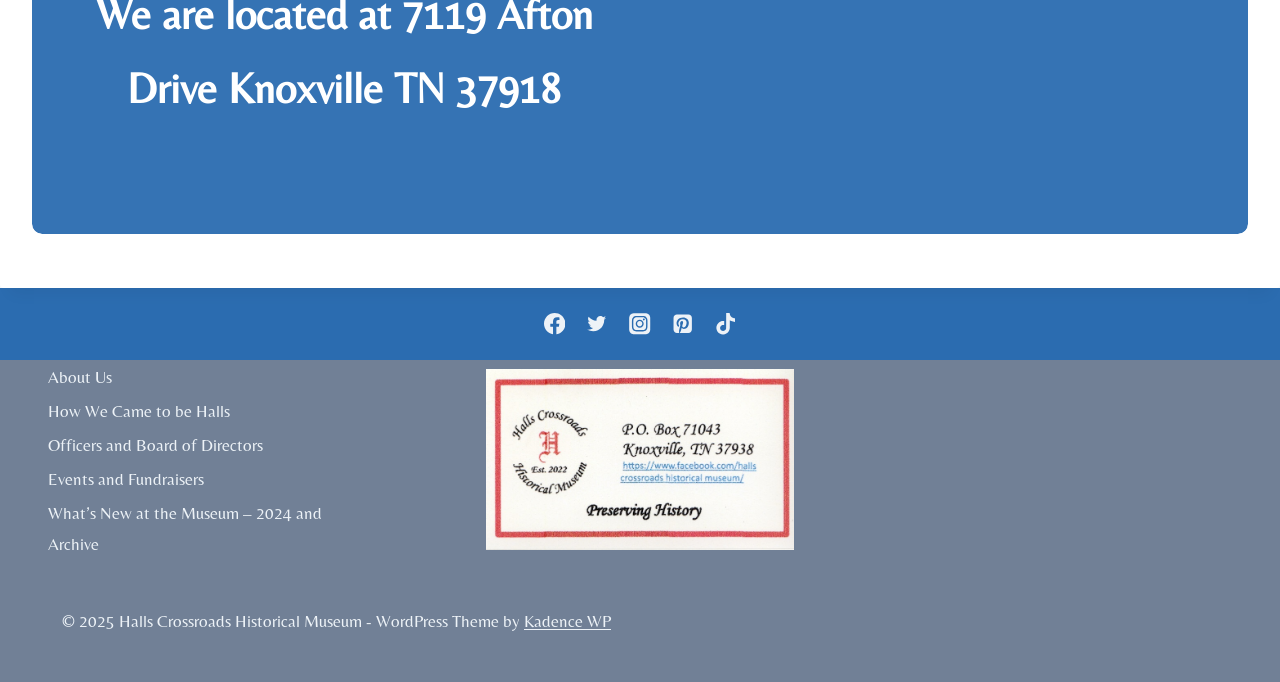
==== commit dcbb1d0d: "reverting CSS for a responisve mobile design" ====
--- a/index.html
+++ b/index.html
@@ -83,7 +83,6 @@
 <link href="/wp-json/oembed/1.0/embed?url=https%3A%2F%2Fhchmmuseum.org%2F" rel="alternate" title="oEmbed (JSON)" type="application/json+oembed"/>
 <link href="/wp-json/oembed/1.0/embed?url=https%3A%2F%2Fhchmmuseum.org%2F&amp;format=xml" rel="alternate" title="oEmbed (XML)" type="text/xml+oembed"/>
 <link href="https://fonts.googleapis.com/css?family=Belleza:regular,700&amp;display=swap" id="kadence-fonts-gfonts-css" media="all" rel="stylesheet"/>
-
 </meta></meta></head>
 <body class="home page-template-default page page-id-1340 wp-custom-logo wp-embed-responsive footer-on-bottom hide-focus-outline link-style-standard content-title-style-hide content-width-fullwidth content-style-boxed content-vertical-padding-show non-transparent-header mobile-non-transparent-header">
 <div class="site wp-site-blocks" id="wrapper">
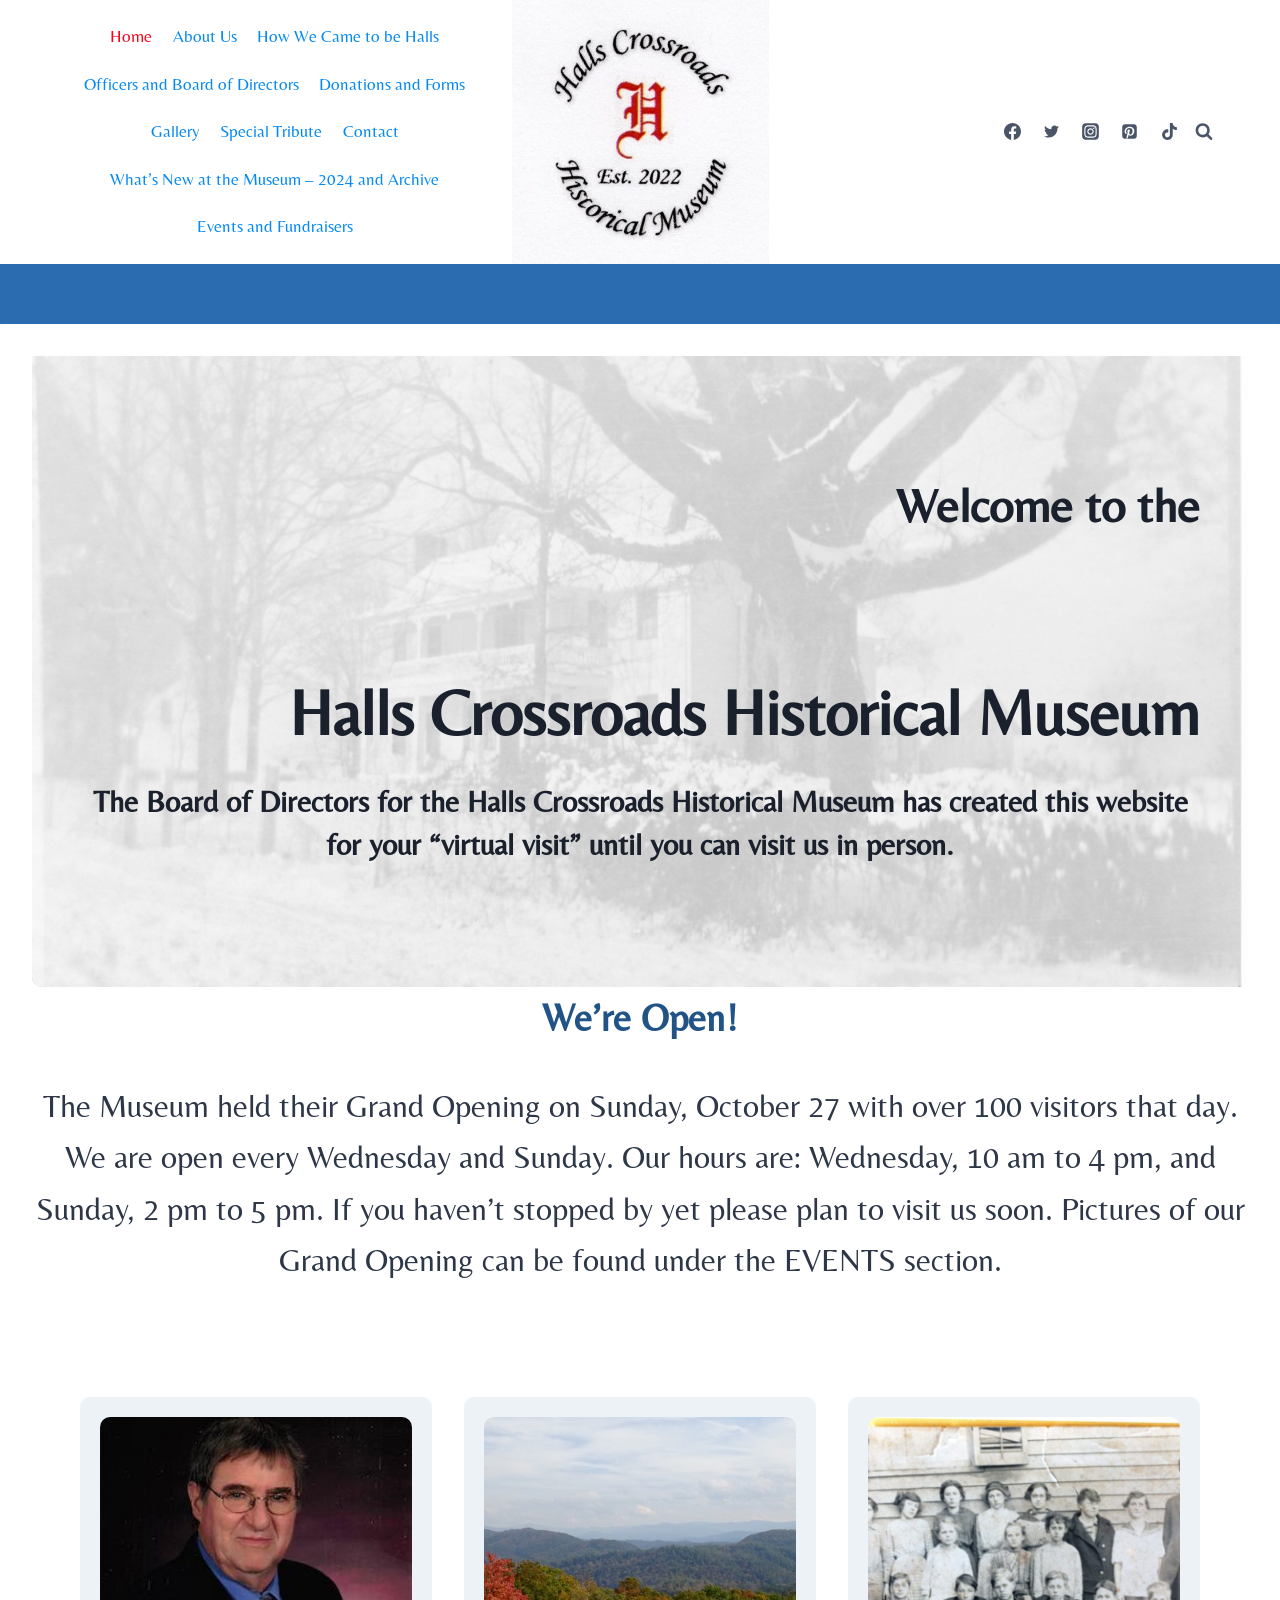
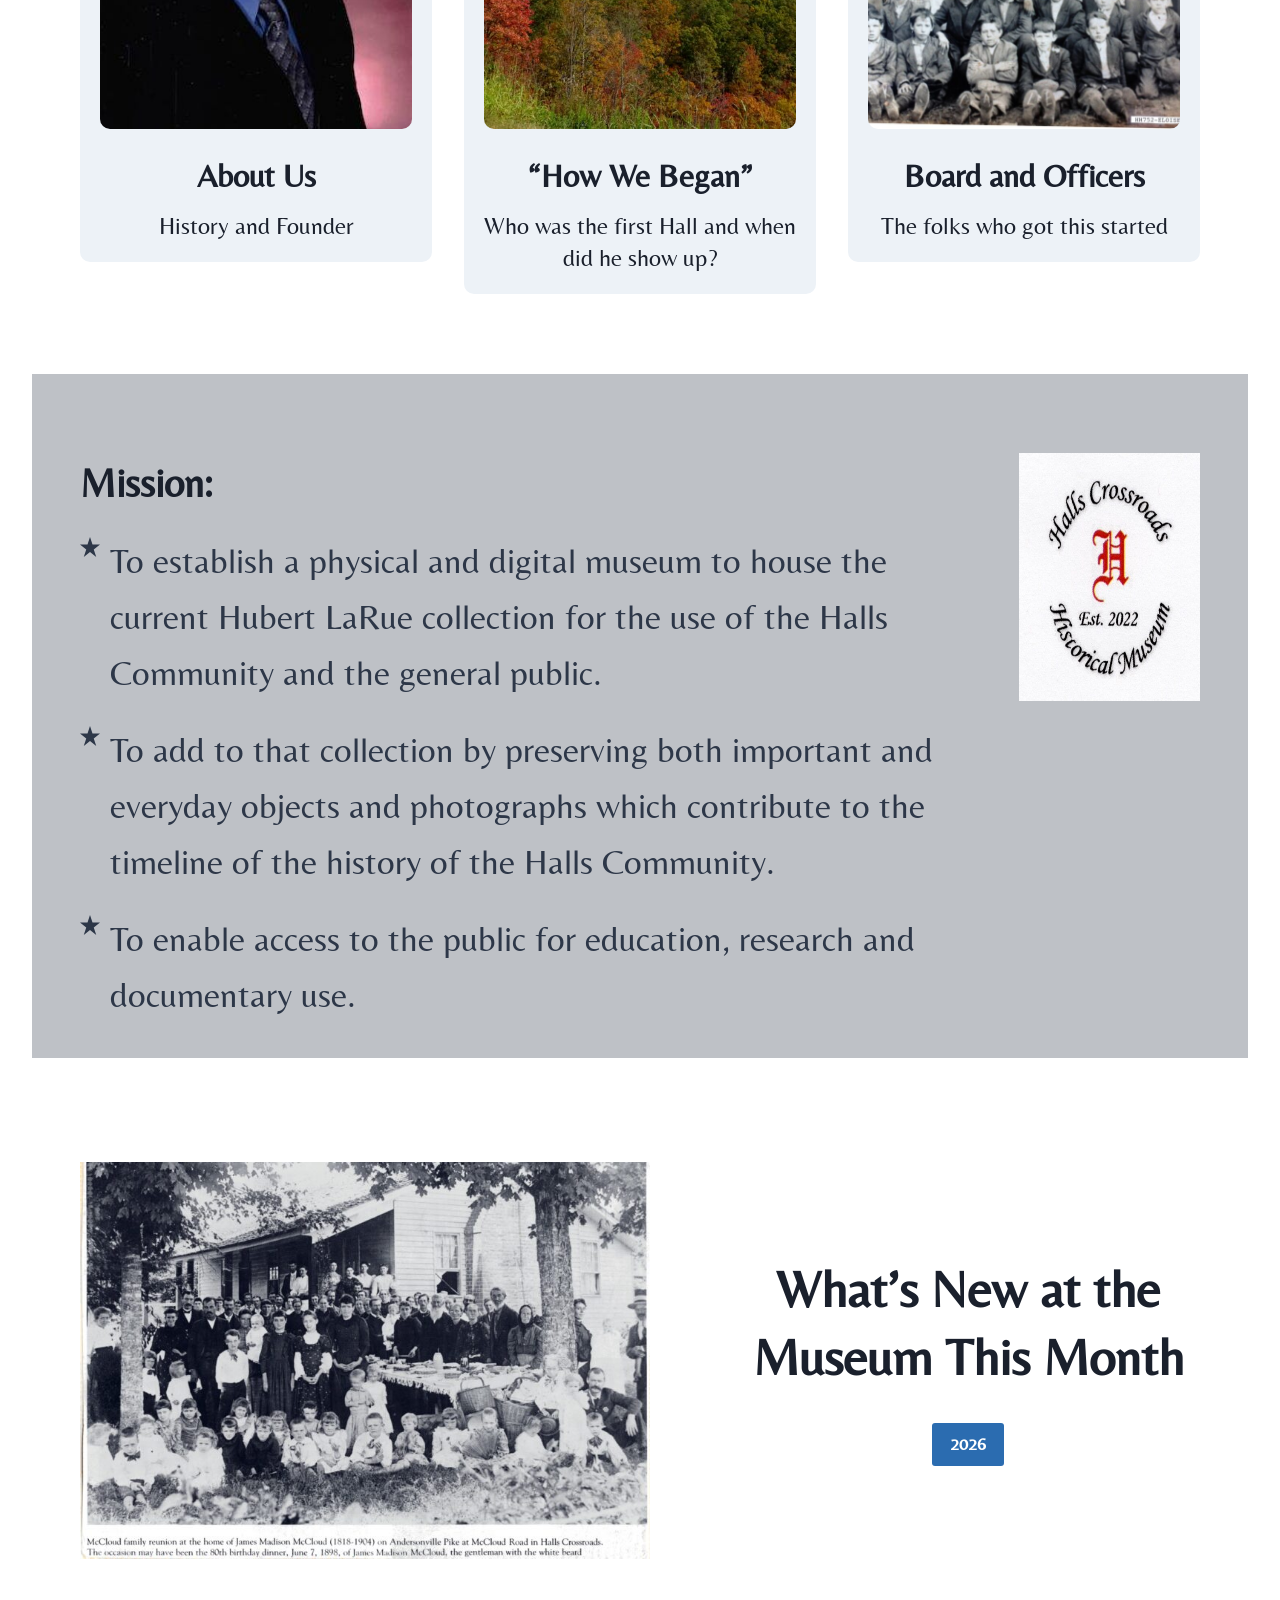
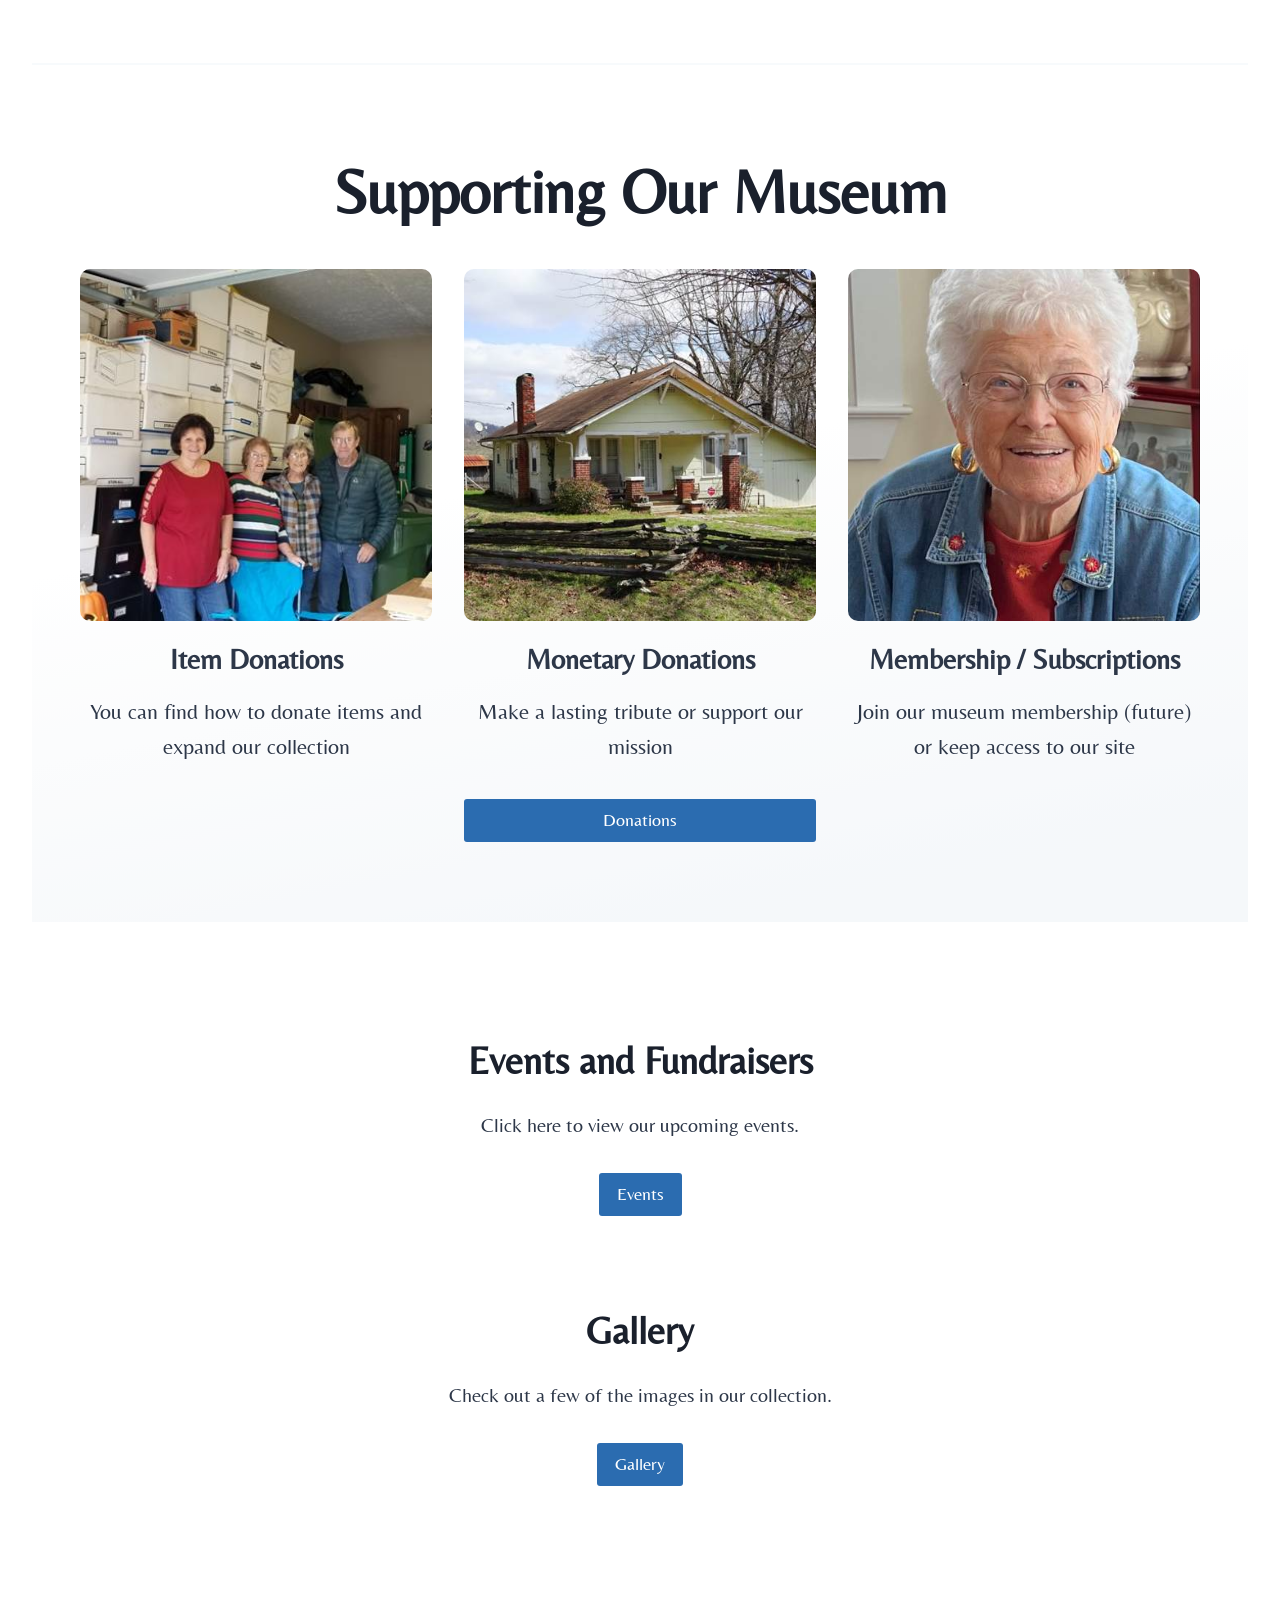
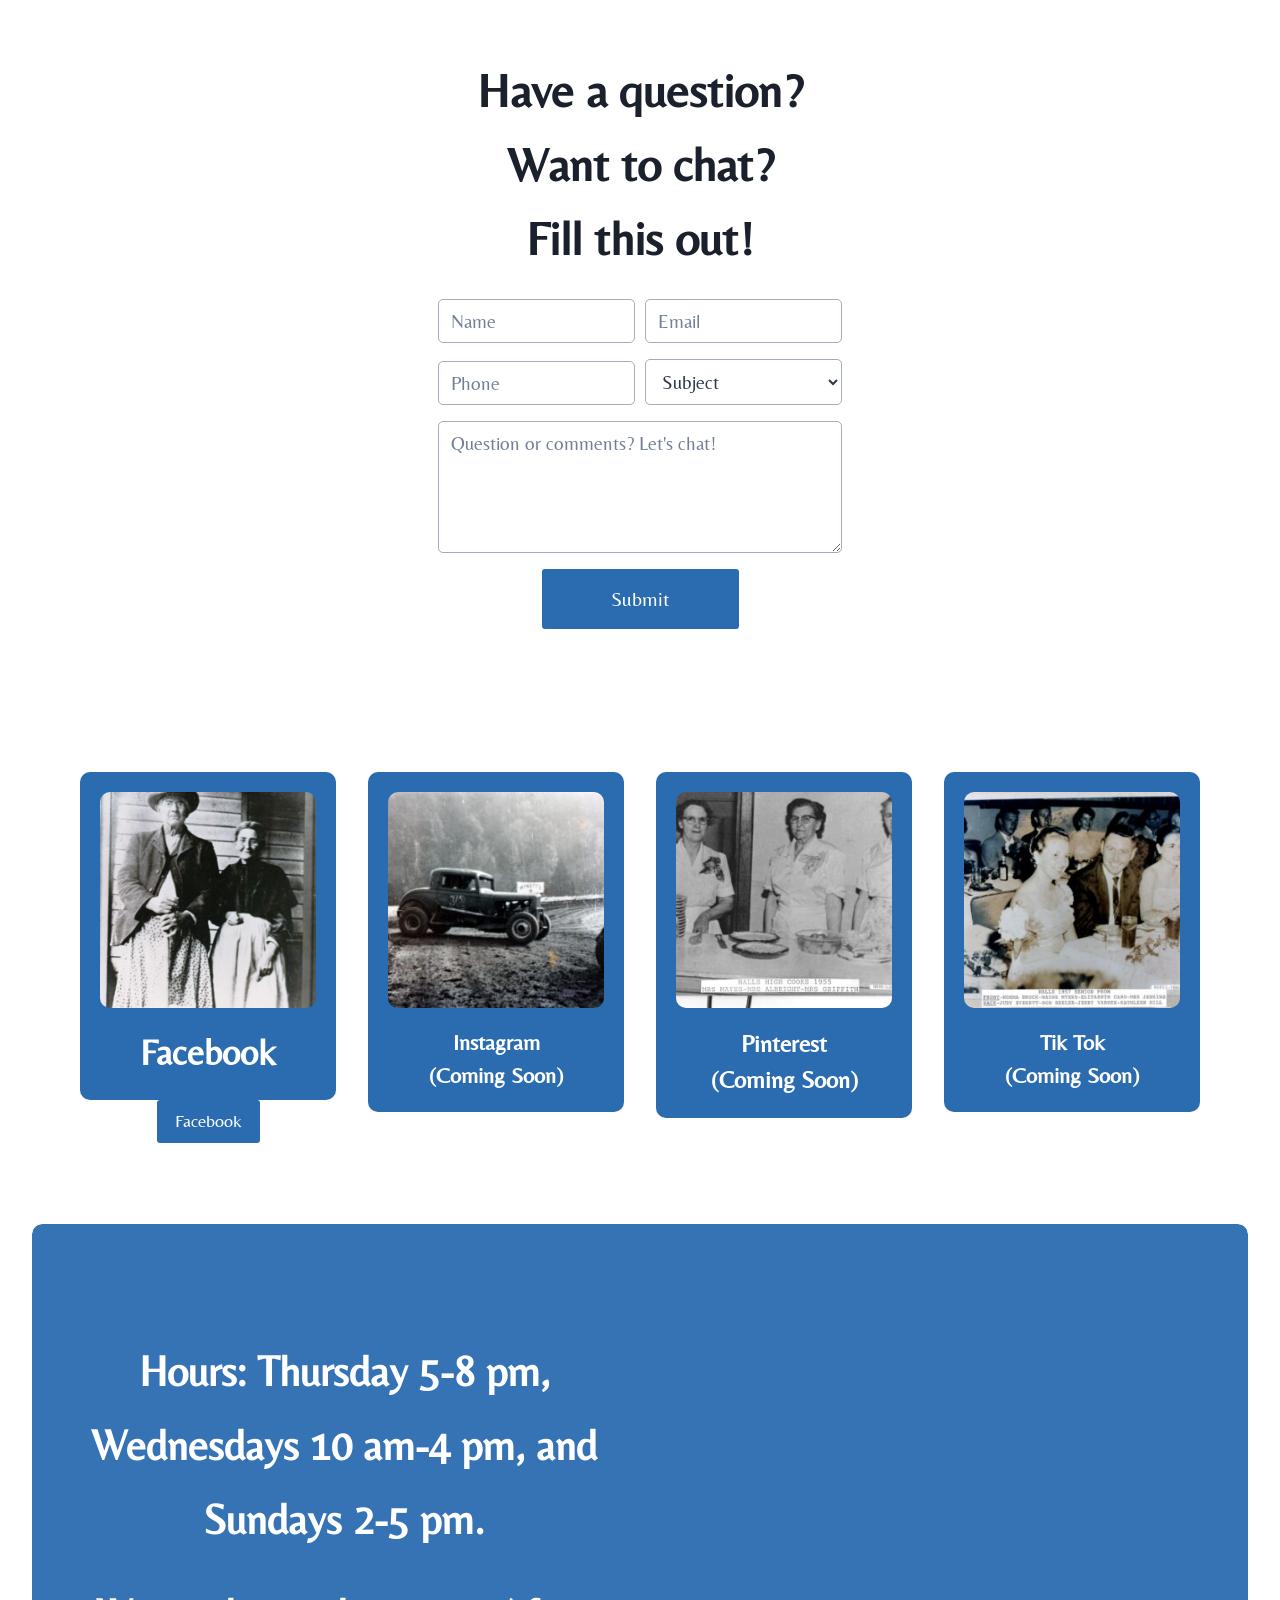
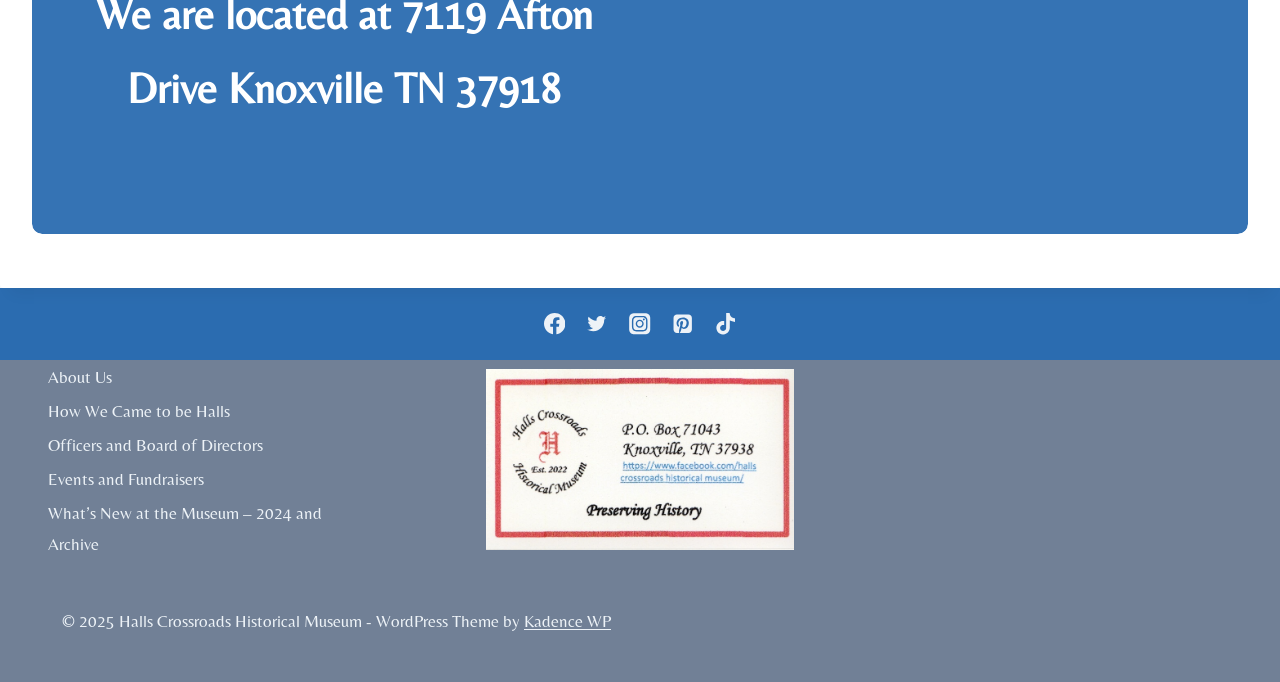
==== commit 395f1a65: "added photographs to the gallery" ====
--- a/index.html
+++ b/index.html
@@ -241,7 +241,7 @@
 <h2 class="kt-adv-heading1340_618080-39 wp-block-kadence-advancedheading" data-kb-block="kb-adv-heading1340_618080-39">What’s New at the Museum This Month</h2>
 <p></p>
 <div class="wp-block-buttons is-content-justification-center is-layout-flex wp-container-core-buttons-is-layout-1 wp-block-buttons-is-layout-flex">
-<div class="wp-block-button"><a class="wp-block-button__link has-text-align-center wp-element-button" href="/whats-new-at-the-museum-this-month-july-2023/"><strong>2024</strong></a></div>
+<div class="wp-block-button"><a class="wp-block-button__link has-text-align-center wp-element-button" href="/whats-new-at-the-museum-this-month-july-2023/"><strong>2026</strong></a></div>
 </div>
 </div></div>
 </div></div>
